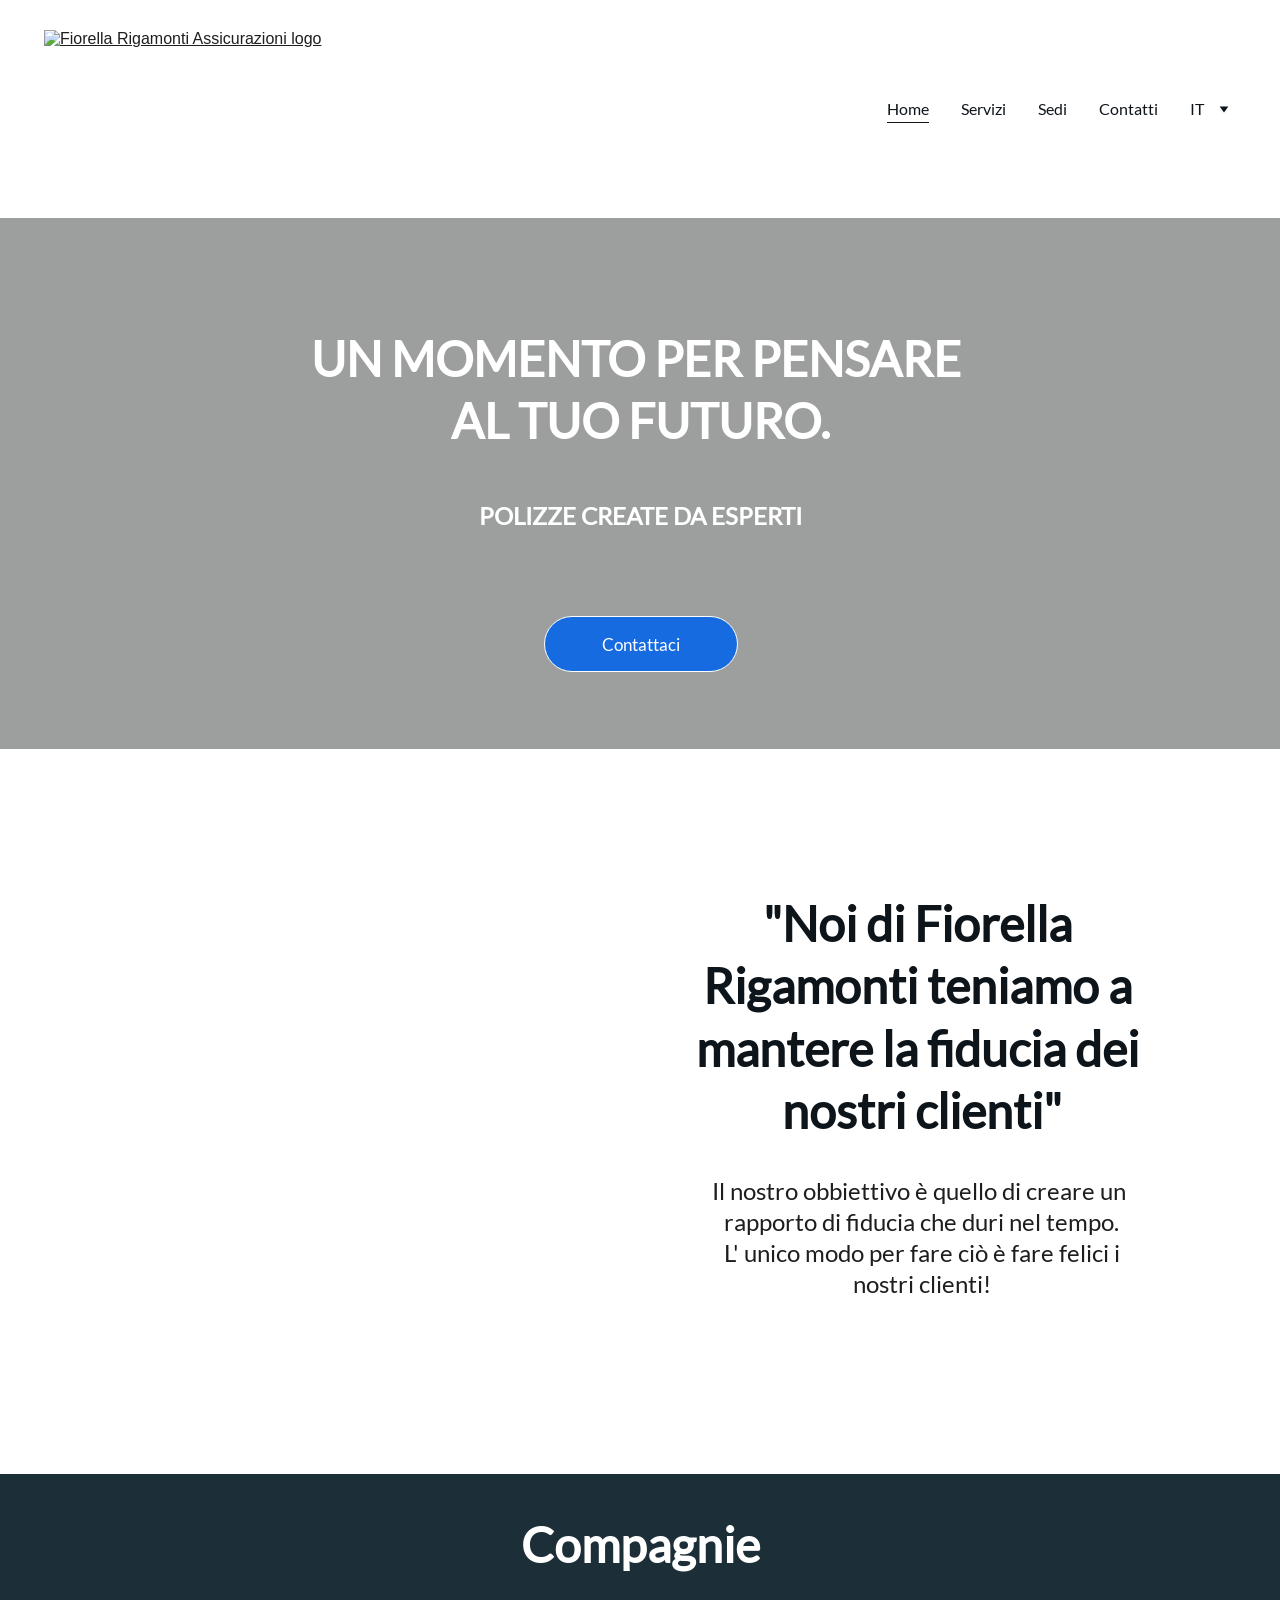
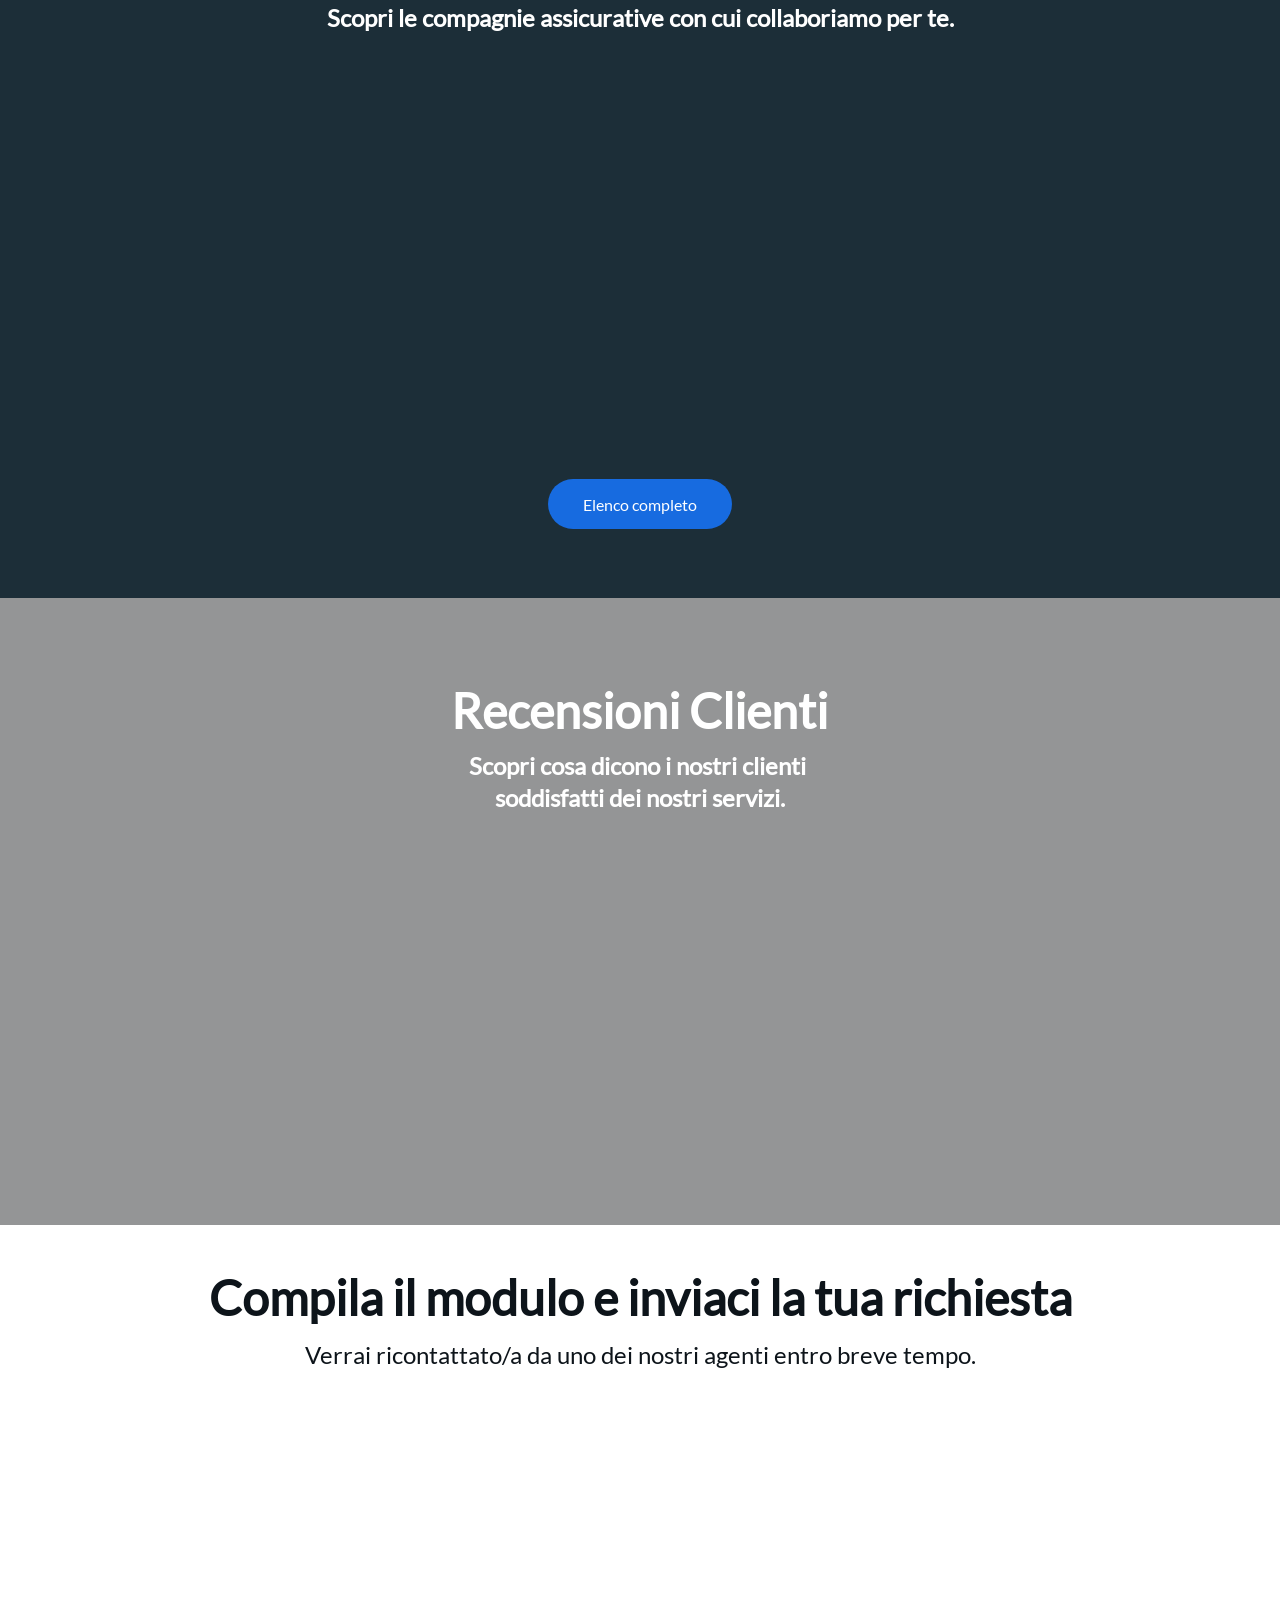
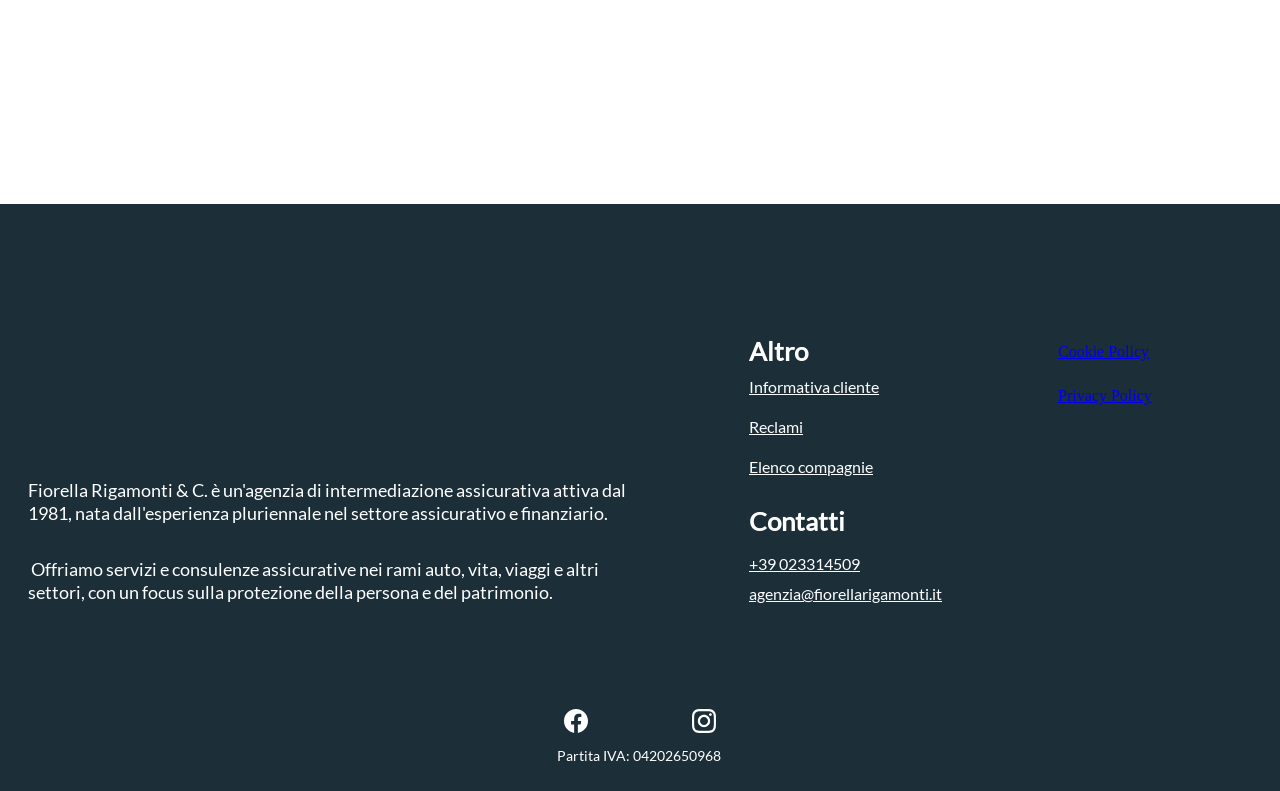
==== index.html @ 25ddf202 "feat: ingrandisce il logo in header del 20% Il valore che conta davvero e' nel JSON incorporato (let" ====
<!DOCTYPE html><html lang="it"><head><meta charset="utf-8"><meta name="viewport" content="width=device-width, initial-scale=1.0"><meta name="generator" content="Hostinger Website Builder"><script type="application/ld+json">{"@context":"https://schema.org/","name":"Fiorella Rigamonti Assicurazioni","url":"https://www.fiorellarigamonti.it","description":"Fiorella Rigamonti Assicurazioni offre oltre 40 anni di esperienza nel settore. Scopri le nostre polizze per viaggi, vita, auto, casa, salute e aziende. Visita le nostre sedi a Milano, Rho e Legnano per maggiori informazioni.","image":"_assets/img/logo-rigamonti_page-0001-2-YanqXllkgBs7w8Zj-06d56128.jpg","inLanguage":"it","keywords":["assicurazioni","polizze","vita"],"@type":"WebSite"}</script><!--[--><!--[--><!--]--><!--[--><link rel="alternate" hreflang="x-default" href="index.html"><link rel="alternate" hreflang="it" href="index.html"><!--]--><link href="_assets/fonts/lato.css" rel="stylesheet"><style>html{-webkit-text-size-adjust:100%;-moz-text-size-adjust:100%;text-size-adjust:100%}</style><title>Assicurazioni Fiorella Rigamonti - Esperienza e Polizze | Fiorella Rigamonti Assicurazioni</title><meta name="description" content="Fiorella Rigamonti Assicurazioni offre oltre 40 anni di esperienza nel settore. Scopri le nostre polizze per viaggi, vita, auto, casa, salute e aziende. Visita le nostre sedi a Milano, Rho e Legnano per maggiori informazioni."><link rel="icon" type="image/png" sizes="16x16" href="_assets/img/untitled-design-40-Y4LDEyp4wZtlBqlL-7be61fba.png"><link rel="icon" type="image/png" sizes="32x32" href="_assets/img/untitled-design-40-Y4LDEyp4wZtlBqlL-0c614ba9.png"><link rel="icon" type="image/png" sizes="192x192" href="_assets/img/untitled-design-40-Y4LDEyp4wZtlBqlL-69ada75e.png"><link rel="apple-touch-icon" href="_assets/img/untitled-design-40-Y4LDEyp4wZtlBqlL-d29557c6.png"><meta content="https://www.fiorellarigamonti.it/" property="og:url"><link rel="canonical" href="index.html"><meta content="Assicurazioni Fiorella Rigamonti - Esperienza e Polizze | Fiorella Rigamonti Assicurazioni" property="og:title"><meta name="twitter:title" content="Assicurazioni Fiorella Rigamonti - Esperienza e Polizze | Fiorella Rigamonti Assicurazioni"><meta content="website" property="og:type"><meta property="og:description" content="Fiorella Rigamonti Assicurazioni offre oltre 40 anni di esperienza nel settore. Scopri le nostre polizze per viaggi, vita, auto, casa, salute e aziende. Visita le nostre sedi a Milano, Rho e Legnano per maggiori informazioni."><meta name="twitter:description" content="Fiorella Rigamonti Assicurazioni offre oltre 40 anni di esperienza nel settore. Scopri le nostre polizze per viaggi, vita, auto, casa, salute e aziende. Visita le nostre sedi a Milano, Rho e Legnano per maggiori informazioni."><meta property="og:site_name" content="Fiorella Rigamonti Assicurazioni"><meta name="keywords" content="assicurazioni, polizze, vita"><meta content="https://www.fiorellarigamonti.it/_assets/img/logo-rigamonti_page-0001-2-YanqXllkgBs7w8Zj-06d56128.jpg" property="og:image"><meta content="https://www.fiorellarigamonti.it/_assets/img/logo-rigamonti_page-0001-2-YanqXllkgBs7w8Zj-06d56128.jpg" name="twitter:image"><meta content="" property="og:image:alt"><meta content="" name="twitter:image:alt"><meta name="twitter:card" content="summary_large_image"><!----><!--]--><style></style><script>(function(){const postDate = null;

			const currentDate = new Date().setHours(0, 0, 0, 0);
			const postPublishDate = new Date(postDate).setHours(0, 0, 0, 0);

			if (postPublishDate && currentDate < postPublishDate) {
				window.location.replace('/');
			}
		})();</script><link rel="stylesheet" href="_astro-1786691462242/_..DaVp2KJD.css"><link rel="stylesheet" href="_astro-1786691462242/cookieconsent.p7tfYeZO.css"><style>:root{--color-meteorite-dark:#2f1c6a;--color-meteorite-dark-2:#1f1346;--color-meteorite:#8c85ff;--color-meteorite-light:#d5dfff;--color-primary-dark:#5025d1;--color-primary:#673de6;--color-primary-light:#ebe4ff;--color-primary-charts:#b39ef3;--color-danger-dark:#d63163;--color-danger:#fc5185;--color-danger-light:#ffe8ef;--color-danger-charts:#fea8c2;--color-warning-dark:#fea419;--color-warning-dark-2:#9f6000;--color-warning-charts:#ffd28c;--color-warning:#ffcd35;--color-warning-light:#fff8e2;--color-success-dark:#008361;--color-success:#00b090;--color-success-light:#def4f0;--color-dark:#1d1e20;--color-black:#18181a;--color-gray-dark:#36344d;--color-gray:#727586;--color-gray-border:#dadce0;--color-gray-light:#f2f3f6;--color-light:#fff;--color-azure:#357df9;--color-azure-light:#e3ebf9;--color-azure-dark:#265ab2;--color-indigo:#6366f1;--color-neutral-200:#d8dae0}.whats-app-bubble{z-index:19;cursor:pointer;border-radius:100px;display:flex;position:fixed;bottom:24px;right:20px;box-shadow:0 4px 12px #00000026}#wtpQualitySign_fixedCSS,#wtpQualitySign_popupCSS{bottom:10px!important}#wtpQualitySign_fixedCSS{z-index:17!important}#wtpQualitySign_popupCSS{z-index:18!important}
</style></head><body><div><style>astro-island,astro-slot,astro-static-slot{display:contents}</style><script>(()=>{var e=async t=>{await(await t())()};(self.Astro||(self.Astro={})).only=e;window.dispatchEvent(new Event("astro:only"));})();</script><script>(()=>{var g=Object.defineProperty;var w=(a,s,c)=>s in a?g(a,s,{enumerable:!0,configurable:!0,writable:!0,value:c}):a[s]=c;var l=(a,s,c)=>w(a,typeof s!="symbol"?s+"":s,c);var E=new Set(["__proto__","constructor","prototype"]);{let a={0:t=>y(t),1:t=>c(t),2:t=>new RegExp(t),3:t=>new Date(t),4:t=>new Map(c(t)),5:t=>new Set(c(t)),6:t=>BigInt(t),7:t=>new URL(t),8:t=>new Uint8Array(t),9:t=>new Uint16Array(t),10:t=>new Uint32Array(t),11:t=>Number.POSITIVE_INFINITY*t},s=t=>{let[p,e]=t;return p in a?a[p](e):void 0},c=t=>t.map(s),y=t=>typeof t!="object"||t===null?t:Object.fromEntries(Object.entries(t).map(([p,e])=>[p,s(e)]));class f extends HTMLElement{constructor(){super(...arguments);l(this,"Component");l(this,"hydrator");l(this,"hydrate",async()=>{var b;if(!this.hydrator||!this.isConnected)return;let e=(b=this.parentElement)==null?void 0:b.closest("astro-island[ssr]");if(e){e.addEventListener("astro:hydrate",this.hydrate,{once:!0});return}let r=this.querySelectorAll("astro-slot"),n={},d=this.querySelectorAll("template[data-astro-template]");for(let o of d){let i=o.closest(this.tagName);i!=null&&i.isSameNode(this)&&(n[o.getAttribute("data-astro-template")||"default"]=o.innerHTML,o.remove())}for(let o of r){let i=o.closest(this.tagName);i!=null&&i.isSameNode(this)&&(n[o.getAttribute("name")||"default"]=o.innerHTML)}let u;try{u=this.hasAttribute("props")?y(JSON.parse(this.getAttribute("props"))):{}}catch(o){let i=this.getAttribute("component-url")||"<unknown>",v=this.getAttribute("component-export");throw v&&(i+=` (export ${v})`),console.error(`[hydrate] Error parsing props for component ${i}`,this.getAttribute("props"),o),o}let h;await this.hydrator(this)(this.Component,u,n,{client:this.getAttribute("client")}),this.removeAttribute("ssr"),this.dispatchEvent(new CustomEvent("astro:hydrate"))});l(this,"unmount",()=>{this.isConnected||this.dispatchEvent(new CustomEvent("astro:unmount"))})}disconnectedCallback(){document.removeEventListener("astro:after-swap",this.unmount),document.addEventListener("astro:after-swap",this.unmount,{once:!0})}connectedCallback(){if(!this.hasAttribute("await-children")||document.readyState==="interactive"||document.readyState==="complete")this.childrenConnectedCallback();else{let e=()=>{document.removeEventListener("DOMContentLoaded",e),r.disconnect(),this.childrenConnectedCallback()},r=new MutationObserver(()=>{var n;((n=this.lastChild)==null?void 0:n.nodeType)===Node.COMMENT_NODE&&this.lastChild.nodeValue==="astro:end"&&(this.lastChild.remove(),e())});r.observe(this,{childList:!0}),document.addEventListener("DOMContentLoaded",e)}}async childrenConnectedCallback(){let e=this.getAttribute("before-hydration-url");e&&await import(e),this.start()}getRetryImportUrl(e){let r=new URL(e,document.baseURI);return r.searchParams.set("astro-retry",Date.now().toString()),r.toString()}async importWithRetry(e){try{return await import(e)}catch(r){return await new Promise(n=>setTimeout(n,1e3)),import(this.getRetryImportUrl(e))}}handleHydrationError(e){let r=this.getAttribute("component-url"),n=new CustomEvent("astro:hydration-error",{cancelable:!0,bubbles:!0,composed:!0,detail:{error:e,componentUrl:r}});this.dispatchEvent(n)&&console.error(`[astro-island] Error hydrating ${r}`,e)}async start(){let e=JSON.parse(this.getAttribute("opts")),r=this.getAttribute("client");if(Astro[r]===void 0){window.addEventListener(`astro:${r}`,()=>this.start(),{once:!0});return}try{await Astro[r](async()=>{let n=this.getAttribute("renderer-url");try{let[d,{default:u}]=await Promise.all([this.importWithRetry(this.getAttribute("component-url")),n?this.importWithRetry(n):Promise.resolve({default:()=>()=>{}})]),h=this.getAttribute("component-export")||"default";if(h.includes(".")){this.Component=d;for(let m of h.split(".")){if(E.has(m)||!this.Component||typeof this.Component!="object"&&typeof this.Component!="function"||!Object.hasOwn(this.Component,m))throw new Error(`Invalid component export path: ${h}`);this.Component=this.Component[m]}}else{if(E.has(h))throw new Error(`Invalid component export path: ${h}`);this.Component=d[h]}return this.hydrator=u,this.hydrate}catch(d){return this.handleHydrationError(d),()=>{}}},e,this)}catch(n){this.handleHydrationError(n)}}attributeChangedCallback(){this.hydrate()}}l(f,"observedAttributes",["props"]),customElements.get("astro-island")||customElements.define("astro-island",f)}})();</script><astro-island uid="ZEAgXH" component-url="/_astro-1786691462242/ClientHead.CmzC6zvb.js" component-export="default" renderer-url="/_astro-1786691462242/client.CFf_zUXy.js" props="{&quot;page-noindex&quot;:[0,false],&quot;canonical-url&quot;:[0,&quot;https://www.fiorellarigamonti.it/&quot;],&quot;site-meta&quot;:[0,{&quot;version&quot;:[0,201],&quot;template&quot;:[0,&quot;aigenerated&quot;],&quot;metaTitle&quot;:[0,&quot;Fiorella Rigamonti Assicurazioni&quot;],&quot;customMeta&quot;:[0,&quot;&lt;!-- Iubenda Privacy &amp; Cookie Policy Links --&gt;\n&lt;a href=\&quot;https://www.iubenda.com/privacy-policy/32109306\&quot; class=\&quot;iubenda-white iubenda-noiframe iubenda-embed\&quot; title=\&quot;Privacy Policy\&quot;&gt;Privacy Policy&lt;/a&gt;\n&lt;a href=\&quot;https://www.iubenda.com/privacy-policy/32109306/cookie-policy\&quot; class=\&quot;iubenda-white iubenda-noiframe iubenda-embed\&quot; title=\&quot;Cookie Policy\&quot;&gt;Cookie Policy&lt;/a&gt;\n\n&lt;!-- Iubenda Script --&gt;\n&lt;script type=\&quot;text/javascript\&quot;&gt;\n  (function (w,d) {\n    var loader = function () {\n      var s = d.createElement(\&quot;script\&quot;), tag = d.getElementsByTagName(\&quot;script\&quot;)[0];\n      s.src = \&quot;https://cdn.iubenda.com/iubenda.js\&quot;;\n      tag.parentNode.insertBefore(s, tag);\n    };\n    if(w.addEventListener){\n      w.addEventListener(\&quot;load\&quot;, loader, false);\n    } else if(w.attachEvent){\n      w.attachEvent(\&quot;onload\&quot;, loader);\n    } else {\n      w.onload = loader;\n    }\n  })(window, document);\n&lt;/script&gt;\n\n&lt;a href=\&quot;https://www.iubenda.com/privacy-policy/32109306/cookie-policy\&quot; class=\&quot;iubenda-white iubenda-noiframe iubenda-embed iubenda-noiframe \&quot; title=\&quot;Cookie Policy \&quot;&gt;Cookie Policy&lt;/a&gt;&lt;script type=\&quot;text/javascript\&quot;&gt;(function (w,d) {var loader = function () {var s = d.createElement(\&quot;script\&quot;), tag = d.getElementsByTagName(\&quot;script\&quot;)[0]; s.src=\&quot;https://cdn.iubenda.com/iubenda.js\&quot;; tag.parentNode.insertBefore(s,tag);}; if(w.addEventListener){w.addEventListener(\&quot;load\&quot;, loader, false);}else if(w.attachEvent){w.attachEvent(\&quot;onload\&quot;, loader);}else{w.onload = loader;}})(window, document);&lt;/script&gt;\n\n&quot;],&quot;ogImageAlt&quot;:[0,&quot;&quot;],&quot;faviconPath&quot;:[0,&quot;untitled-design-40-Y4LDEyp4wZtlBqlL.png&quot;],&quot;ogImagePath&quot;:[0,&quot;logo-rigamonti_page-0001-2-YanqXllkgBs7w8Zj.jpg&quot;],&quot;aiWebsiteType&quot;:[0,&quot;Business&quot;],&quot;defaultLocale&quot;:[0,&quot;it&quot;],&quot;faviconOrigin&quot;:[0,&quot;assets&quot;],&quot;ogImageOrigin&quot;:[0,&quot;assets&quot;],&quot;whatsAppNumber&quot;:[0,&quot;&quot;],&quot;googleAnalytics&quot;:[0,&quot;G-1KTSZDWTE5&quot;],&quot;whatsAppMessage&quot;:[0,&quot;&quot;],&quot;customBodyElements&quot;:[0,&quot;&lt;script type=\&quot;text/javascript\&quot;&gt;\n  (function (w,d) {\n    var loader = function () {\n      var s = d.createElement(\&quot;script\&quot;), tag = d.getElementsByTagName(\&quot;script\&quot;)[0];\n      s.src = \&quot;https://cdn.iubenda.com/iubenda.js\&quot;;\n      tag.parentNode.insertBefore(s, tag);\n    };\n    if(w.addEventListener){\n      w.addEventListener(\&quot;load\&quot;, loader, false);\n    } else if(w.attachEvent){\n      w.attachEvent(\&quot;onload\&quot;, loader);\n    } else {\n      w.onload = loader;\n    }\n  })(window, document);\n&lt;/script&gt;&lt;script type=\&quot;text/javascript\&quot;&gt;(function (w,d) {var loader = function () {var s = d.createElement(\&quot;script\&quot;), tag = d.getElementsByTagName(\&quot;script\&quot;)[0]; s.src=\&quot;https://cdn.iubenda.com/iubenda.js\&quot;; tag.parentNode.insertBefore(s,tag);}; if(w.addEventListener){w.addEventListener(\&quot;load\&quot;, loader, false);}else if(w.attachEvent){w.attachEvent(\&quot;onload\&quot;, loader);}else{w.onload = loader;}})(window, document);&lt;/script&gt;&quot;],&quot;customHeadElements&quot;:[0,&quot;&quot;],&quot;isCookieBarEnabled&quot;:[0,true],&quot;isPrivateModeActive&quot;:[0,false],&quot;demoEcommerceStoreId&quot;:[0,&quot;demo_01G0E9P2R0CFTNBWEEFCEV8EG5&quot;],&quot;shouldAddWWWPrefixToDomain&quot;:[0,true]}],&quot;domain&quot;:[0,&quot;www.fiorellarigamonti.it&quot;]}" ssr client="only" opts="{&quot;name&quot;:&quot;ClientHead&quot;,&quot;value&quot;:&quot;vue&quot;}"></astro-island><script>(()=>{var e=async t=>{await(await t())()};(self.Astro||(self.Astro={})).load=e;window.dispatchEvent(new Event("astro:load"));})();</script><astro-island uid="Z1vKMg6" prefix="s1" component-url="/_astro-1786691462242/Page.BVvSIxwg.js" component-export="default" renderer-url="/_astro-1786691462242/client.CFf_zUXy.js" props="{&quot;pageData&quot;:[0,{&quot;pages&quot;:[0,{&quot;ai-3et2Y&quot;:[0,{&quot;type&quot;:[0,&quot;default&quot;],&quot;name&quot;:[0,&quot;Sedi&quot;],&quot;slug&quot;:[0,&quot;sedi&quot;]}],&quot;ai-U-0kH&quot;:[0,{&quot;type&quot;:[0,&quot;default&quot;],&quot;name&quot;:[0,&quot;Reclami&quot;],&quot;slug&quot;:[0,&quot;reclami&quot;]}],&quot;ai-YYlHa&quot;:[0,{&quot;meta&quot;:[0,{&quot;title&quot;:[0,&quot;Assicurazioni Fiorella Rigamonti - Esperienza e Polizze&quot;],&quot;keywords&quot;:[1,[[0,&quot;assicurazioni&quot;],[0,&quot;polizze&quot;],[0,&quot;vita&quot;]]],&quot;description&quot;:[0,&quot;Fiorella Rigamonti Assicurazioni offre oltre 40 anni di esperienza nel settore. Scopri le nostre polizze per viaggi, vita, auto, casa, salute e aziende. Visita le nostre sedi a Milano, Rho e Legnano per maggiori informazioni.&quot;],&quot;focusKeyword&quot;:[0,&quot;assicurazioni&quot;]}],&quot;name&quot;:[0,&quot;Home&quot;],&quot;slug&quot;:[0,&quot;home&quot;],&quot;type&quot;:[0,&quot;default&quot;],&quot;blocks&quot;:[1,[[0,&quot;zwgG0r&quot;],[0,&quot;ai-z0jtJz&quot;],[0,&quot;z8gv1-&quot;],[0,&quot;zZ5gl6&quot;],[0,&quot;ai-t8BYI_&quot;],[0,&quot;zMSM-S&quot;]]],&quot;hiddenSlots&quot;:[1,[]]}],&quot;ai-YqOVA&quot;:[0,{&quot;type&quot;:[0,&quot;default&quot;],&quot;name&quot;:[0,&quot;Contatti&quot;],&quot;slug&quot;:[0,&quot;contatti&quot;]}],&quot;ai-g485s&quot;:[0,{&quot;type&quot;:[0,&quot;default&quot;],&quot;name&quot;:[0,&quot;Servizi&quot;],&quot;slug&quot;:[0,&quot;servizi&quot;]}],&quot;ai-okqVU&quot;:[0,{&quot;type&quot;:[0,&quot;default&quot;],&quot;name&quot;:[0,&quot;Services&quot;],&quot;slug&quot;:[0,&quot;services&quot;]}],&quot;ai-xZWrB&quot;:[0,{&quot;type&quot;:[0,&quot;default&quot;],&quot;name&quot;:[0,&quot;About&quot;],&quot;slug&quot;:[0,&quot;about&quot;]}]}],&quot;blocks&quot;:[0,{&quot;header&quot;:[0,{&quot;slot&quot;:[0,&quot;header&quot;],&quot;type&quot;:[0,&quot;BlockNavigation&quot;],&quot;mobile&quot;:[0,{&quot;height&quot;:[0,142],&quot;logoHeight&quot;:[0,113]}],&quot;desktop&quot;:[0,{&quot;height&quot;:[0,192],&quot;logoHeight&quot;:[0,158]}],&quot;settings&quot;:[0,{&quot;styles&quot;:[0,{&quot;width&quot;:[0,&quot;1240px&quot;],&quot;padding&quot;:[0,&quot;30px 16px 30px 16px&quot;],&quot;m-padding&quot;:[0,&quot;24px 16px 24px 16px&quot;],&quot;logo-width&quot;:[0,&quot;420px&quot;],&quot;cartIconSize&quot;:[0,&quot;24px&quot;],&quot;link-spacing&quot;:[0,&quot;32px&quot;],&quot;m-logo-width&quot;:[0,&quot;300px&quot;],&quot;m-link-spacing&quot;:[0,&quot;20px&quot;],&quot;element-spacing&quot;:[0,&quot;32px&quot;],&quot;contrastBackgroundColor&quot;:[0,&quot;rgb(224, 224, 224)&quot;]}],&quot;cartText&quot;:[0,&quot;&quot;],&quot;isSticky&quot;:[0,true],&quot;showLogo&quot;:[0,true],&quot;headerLayout&quot;:[0,&quot;desktop-1&quot;],&quot;isCartVisible&quot;:[0,true],&quot;logoImagePath&quot;:[0,&quot;untitled-design-38-mP42axEwWJTLvlp4.png&quot;],&quot;mHeaderLayout&quot;:[0,&quot;mobile-1&quot;],&quot;logoImageOrigin&quot;:[0,&quot;assets&quot;],&quot;mobileLinksAlignment&quot;:[0,&quot;right&quot;]}],&quot;zindexes&quot;:[1,[]],&quot;background&quot;:[0,{&quot;color&quot;:[0,&quot;#ffffff&quot;],&quot;current&quot;:[0,&quot;color&quot;],&quot;isTransparent&quot;:[0,false]}],&quot;components&quot;:[1,[]],&quot;fontWeight&quot;:[0,400],&quot;logoAspectRatio&quot;:[0,2.6666666666666665],&quot;navLinkTextColor&quot;:[0,&quot;#0d141a&quot;],&quot;navLinkTextColorHover&quot;:[0,&quot;#0d141a&quot;]}],&quot;z8gv1-&quot;:[0,{&quot;type&quot;:[0,&quot;BlockLayout&quot;],&quot;mobile&quot;:[0,{&quot;minHeight&quot;:[0,141]}],&quot;desktop&quot;:[0,{&quot;minHeight&quot;:[0,191]}],&quot;settings&quot;:[0,{&quot;styles&quot;:[0,{&quot;block-padding&quot;:[0,&quot;16px 0 16px 0&quot;],&quot;m-block-padding&quot;:[0,&quot;16px&quot;]}]}],&quot;zindexes&quot;:[1,[[0,&quot;ai-5r2VV4&quot;],[0,&quot;ai-gMwrJG&quot;]]],&quot;background&quot;:[0,{&quot;color&quot;:[0,&quot;rgb(28, 46, 56)&quot;],&quot;video&quot;:[0,{&quot;videoSrc&quot;:[0,&quot;https://videos.pexels.com/video-files/3571264/3571264-hd_1920_1080_30fps.mp4&quot;],&quot;videoThumbnailSrc&quot;:[0,&quot;https://images.pexels.com/videos/3571264/free-video-3571264.jpg?auto=compress&amp;cs=tinysrgb&amp;fit=crop&amp;h=630&amp;w=1200&quot;]}],&quot;current&quot;:[0,&quot;color&quot;],&quot;overlay-opacity&quot;:[0,&quot;0.48&quot;]}],&quot;components&quot;:[1,[[0,&quot;ai-5r2VV4&quot;],[0,&quot;ai-gMwrJG&quot;]]],&quot;initialBlockId&quot;:[0,&quot;zC81-B&quot;],&quot;isMobileAutoPositioningEnabled&quot;:[0,true]}],&quot;zMSM-S&quot;:[0,{&quot;type&quot;:[0,&quot;BlockLayout&quot;],&quot;htmlId&quot;:[0,&quot;getintouch&quot;],&quot;mobile&quot;:[0,{&quot;minHeight&quot;:[0,99]}],&quot;desktop&quot;:[0,{&quot;minHeight&quot;:[0,579]}],&quot;settings&quot;:[0,{&quot;styles&quot;:[0,{&quot;block-padding&quot;:[0,&quot;16px 0 16px 0&quot;],&quot;m-block-padding&quot;:[0,&quot;16px&quot;]}]}],&quot;zindexes&quot;:[1,[[0,&quot;zU4Upl&quot;],[0,&quot;zZCIm5&quot;],[0,&quot;z8c_R6&quot;]]],&quot;attachment&quot;:[0,&quot;fixed&quot;],&quot;background&quot;:[0,{&quot;alt&quot;:[0,&quot;an abstract photo of a curved building with a blue sky in the background&quot;],&quot;path&quot;:[0,&quot;photo-1548248823-ce16a73b6d49&quot;],&quot;color&quot;:[0,&quot;rgb(255, 255, 255)&quot;],&quot;image&quot;:[0,&quot;https://images.unsplash.com/photo-1548248823-ce16a73b6d49?ixid=M3wzOTE5Mjl8MHwxfHNlYXJjaHw1fHxtaW5pbWFsJTIwYXJjaGl0ZWN0dXJlJTIwfGVufDB8fHx8MTcxNjQ1MTMxN3ww&amp;ixlib=rb-4.0.3?w=1366&amp;q=70&amp;auto=format&quot;],&quot;origin&quot;:[0,&quot;unsplash&quot;],&quot;current&quot;:[0,&quot;color&quot;],&quot;gradient&quot;:[0,{&quot;angle&quot;:[0,135],&quot;colors&quot;:[1,[[0,{&quot;value&quot;:[0,&quot;rgb(23, 107, 224)&quot;]}],[0,{&quot;value&quot;:[0,&quot;rgb(143, 17, 168)&quot;]}]]],&quot;isAnimated&quot;:[0,false]}],&quot;overlay-opacity&quot;:[0,&quot;0.85&quot;]}],&quot;components&quot;:[1,[[0,&quot;zU4Upl&quot;],[0,&quot;zZCIm5&quot;],[0,&quot;z8c_R6&quot;]]],&quot;initialBlockId&quot;:[0,&quot;zUoZuI&quot;]}],&quot;zSiG-O&quot;:[0,{&quot;slot&quot;:[0,&quot;footer&quot;],&quot;type&quot;:[0,&quot;BlockLayout&quot;],&quot;mobile&quot;:[0,{&quot;minHeight&quot;:[0,1064]}],&quot;desktop&quot;:[0,{&quot;minHeight&quot;:[0,587]}],&quot;settings&quot;:[0,{&quot;styles&quot;:[0,{&quot;cols&quot;:[0,&quot;12&quot;],&quot;rows&quot;:[0,10],&quot;width&quot;:[0,&quot;1224px&quot;],&quot;m-rows&quot;:[0,&quot;1&quot;],&quot;col-gap&quot;:[0,&quot;24px&quot;],&quot;row-gap&quot;:[0,&quot;16px&quot;],&quot;row-size&quot;:[0,&quot;48px&quot;],&quot;column-gap&quot;:[0,&quot;24px&quot;],&quot;block-padding&quot;:[0,&quot;16px 0 16px 0&quot;],&quot;m-block-padding&quot;:[0,&quot;40px 16px 40px 16px&quot;]}]}],&quot;zindexes&quot;:[1,[[0,&quot;zEk23M&quot;],[0,&quot;ai-6zfOPy&quot;],[0,&quot;ai-a-FlDh&quot;],[0,&quot;zL2b9d&quot;],[0,&quot;zBZZcN&quot;],[0,&quot;zMPT6R&quot;],[0,&quot;zCddoL&quot;],[0,&quot;ai-1wj57B&quot;],[0,&quot;ai-jFK2Sr&quot;],[0,&quot;ai-Gzs6CU&quot;],[0,&quot;zg3xFZ&quot;],[0,&quot;zTdTZI&quot;],[0,&quot;z5-Bs1&quot;]]],&quot;background&quot;:[0,{&quot;alt&quot;:[0,&quot;person in black long sleeve shirt holding persons hand&quot;],&quot;path&quot;:[0,&quot;photo-1600880292089-90a7e086ee0c&quot;],&quot;color&quot;:[0,&quot;rgb(28, 46, 56)&quot;],&quot;image&quot;:[0,&quot;https://images.unsplash.com/photo-1600880292089-90a7e086ee0c?ixid=M3wzOTE5Mjl8MHwxfHNlYXJjaHw1fHxJTlNVUkFOQ0V8ZW58MHx8fHwxNzQyNzQ2NDkyfDA&amp;ixlib=rb-4.0.3?w=1366&amp;q=70&amp;auto=format&quot;],&quot;video&quot;:[0,{&quot;videoSrc&quot;:[0,&quot;https://videos.pexels.com/video-files/7735496/7735496-hd_1920_1080_25fps.mp4&quot;],&quot;videoThumbnailSrc&quot;:[0,&quot;https://images.pexels.com/videos/7735496/achievement-adult-agreement-apartment-7735496.jpeg?auto=compress&amp;cs=tinysrgb&amp;fit=crop&amp;h=630&amp;w=1200&quot;]}],&quot;origin&quot;:[0,&quot;unsplash&quot;],&quot;current&quot;:[0,&quot;color&quot;],&quot;gradient&quot;:[0,{&quot;angle&quot;:[0,0],&quot;colors&quot;:[1,[[0,{&quot;value&quot;:[0,&quot;rgb(28, 46, 56)&quot;]}],[0,{&quot;value&quot;:[0,&quot;rgb(23, 107, 224)&quot;]}]]],&quot;isAnimated&quot;:[0,false]}],&quot;overlay-opacity&quot;:[0,&quot;0.92&quot;]}],&quot;components&quot;:[1,[[0,&quot;zEk23M&quot;],[0,&quot;ai-6zfOPy&quot;],[0,&quot;ai-a-FlDh&quot;],[0,&quot;zL2b9d&quot;],[0,&quot;zBZZcN&quot;],[0,&quot;zMPT6R&quot;],[0,&quot;zCddoL&quot;],[0,&quot;ai-1wj57B&quot;],[0,&quot;ai-jFK2Sr&quot;],[0,&quot;ai-Gzs6CU&quot;],[0,&quot;zg3xFZ&quot;],[0,&quot;zTdTZI&quot;],[0,&quot;z5-Bs1&quot;]]],&quot;initialBlockId&quot;:[0,&quot;W7N_1fYuy&quot;]}],&quot;zZ5gl6&quot;:[0,{&quot;type&quot;:[0,&quot;BlockLayout&quot;],&quot;mobile&quot;:[0,{&quot;minHeight&quot;:[0,1016]}],&quot;desktop&quot;:[0,{&quot;minHeight&quot;:[0,533]}],&quot;settings&quot;:[0,{&quot;styles&quot;:[0,{&quot;cols&quot;:[0,&quot;12&quot;],&quot;rows&quot;:[0,8],&quot;width&quot;:[0,&quot;1224px&quot;],&quot;m-rows&quot;:[0,&quot;1&quot;],&quot;col-gap&quot;:[0,&quot;24px&quot;],&quot;row-gap&quot;:[0,&quot;16px&quot;],&quot;row-size&quot;:[0,&quot;48px&quot;],&quot;column-gap&quot;:[0,&quot;24px&quot;],&quot;block-padding&quot;:[0,&quot;16px 0 16px 0&quot;],&quot;m-block-padding&quot;:[0,&quot;40px 16px 40px 16px&quot;]}]}],&quot;zindexes&quot;:[1,[[0,&quot;zh7A1e&quot;],[0,&quot;zNly6n&quot;],[0,&quot;zdX30w&quot;],[0,&quot;zK52at&quot;]]],&quot;background&quot;:[0,{&quot;color&quot;:[0,&quot;rgb(28, 46, 56)&quot;],&quot;current&quot;:[0,&quot;color&quot;]}],&quot;components&quot;:[1,[[0,&quot;zh7A1e&quot;],[0,&quot;zNly6n&quot;],[0,&quot;zdX30w&quot;],[0,&quot;zK52at&quot;]]],&quot;initialBlockId&quot;:[0,&quot;z80avG&quot;],&quot;isMobileAutoPositioningEnabled&quot;:[0,true]}],&quot;zwgG0r&quot;:[0,{&quot;type&quot;:[0,&quot;BlockLayout&quot;],&quot;mobile&quot;:[0,{&quot;minHeight&quot;:[0,313]}],&quot;desktop&quot;:[0,{&quot;minHeight&quot;:[0,531]}],&quot;settings&quot;:[0,{&quot;styles&quot;:[0,{&quot;block-padding&quot;:[0,&quot;16px 0 16px 0&quot;],&quot;m-block-padding&quot;:[0,&quot;16px&quot;]}]}],&quot;zindexes&quot;:[1,[[0,&quot;zRliSi&quot;],[0,&quot;z08SxW&quot;],[0,&quot;z5wKxe&quot;]]],&quot;background&quot;:[0,{&quot;alt&quot;:[0,&quot;black and brown leather padded tub sofa&quot;],&quot;path&quot;:[0,&quot;fiot-AQEDOLoBOMUQeMxg.png&quot;],&quot;image&quot;:[0,&quot;https://assets.zyrosite.com/AE0al8e8RPSgE4jL/fiot-AQEDOLoBOMUQeMxg.png&quot;],&quot;video&quot;:[0,{&quot;videoSrc&quot;:[0,&quot;https://videos.pexels.com/video-files/857268/857268-uhd_2732_1440_24fps.mp4&quot;],&quot;videoThumbnailSrc&quot;:[0,&quot;https://images.pexels.com/videos/857268/free-video-857268.jpg?auto=compress&amp;cs=tinysrgb&amp;fit=crop&amp;h=630&amp;w=1200&quot;]}],&quot;origin&quot;:[0,&quot;assets&quot;],&quot;current&quot;:[0,&quot;video&quot;],&quot;gradient&quot;:[0,{&quot;angle&quot;:[0,135],&quot;colors&quot;:[1,[[0,{&quot;value&quot;:[0,&quot;#3949AB&quot;]}],[0,{&quot;value&quot;:[0,&quot;rgb(143, 17, 168)&quot;]}]]],&quot;isAnimated&quot;:[0,false]}],&quot;overlay-opacity&quot;:[0,&quot;0.43&quot;]}],&quot;components&quot;:[1,[[0,&quot;zRliSi&quot;],[0,&quot;z08SxW&quot;],[0,&quot;z5wKxe&quot;]]],&quot;snapRowGap&quot;:[0,19],&quot;initialBlockId&quot;:[0,&quot;zQDl5F&quot;],&quot;shouldKeepGridVisible&quot;:[0,false],&quot;isMobileAutoPositioningEnabled&quot;:[0,true]}],&quot;ai-t8BYI_&quot;:[0,{&quot;type&quot;:[0,&quot;BlockLayout&quot;],&quot;mobile&quot;:[0,{&quot;minHeight&quot;:[0,650]}],&quot;desktop&quot;:[0,{&quot;minHeight&quot;:[0,626]}],&quot;settings&quot;:[0,{&quot;styles&quot;:[0,{&quot;rows&quot;:[0,12],&quot;row-gap&quot;:[0,&quot;16px&quot;],&quot;row-size&quot;:[0,&quot;48px&quot;],&quot;column-gap&quot;:[0,&quot;24px&quot;],&quot;block-padding&quot;:[0,&quot;16px 0&quot;],&quot;m-block-padding&quot;:[0,&quot;56px 16px 56px 16px&quot;],&quot;grid-gap-history&quot;:[0,&quot;16px 24px&quot;]}]}],&quot;zindexes&quot;:[1,[[0,&quot;ai-PYyuQP&quot;],[0,&quot;ai-cnxut7&quot;],[0,&quot;z2qQ_g&quot;],[0,&quot;zMXHqI&quot;]]],&quot;background&quot;:[0,{&quot;color&quot;:[0,&quot;rgb(26, 35, 126)&quot;],&quot;video&quot;:[0,{&quot;videoSrc&quot;:[0,&quot;https://videos.pexels.com/video-files/3571264/3571264-hd_1920_1080_30fps.mp4&quot;],&quot;videoThumbnailSrc&quot;:[0,&quot;https://images.pexels.com/videos/3571264/free-video-3571264.jpg?auto=compress&amp;cs=tinysrgb&amp;fit=crop&amp;h=630&amp;w=1200&quot;]}],&quot;current&quot;:[0,&quot;video&quot;],&quot;overlay-opacity&quot;:[0,&quot;0.47&quot;]}],&quot;components&quot;:[1,[[0,&quot;ai-PYyuQP&quot;],[0,&quot;ai-cnxut7&quot;],[0,&quot;z2qQ_g&quot;],[0,&quot;zMXHqI&quot;]]],&quot;initialBlockId&quot;:[0,&quot;zCLoIt&quot;]}],&quot;ai-z0jtJz&quot;:[0,{&quot;type&quot;:[0,&quot;BlockLayout&quot;],&quot;mobile&quot;:[0,{&quot;minHeight&quot;:[0,700]}],&quot;desktop&quot;:[0,{&quot;minHeight&quot;:[0,725]}],&quot;settings&quot;:[0,{&quot;styles&quot;:[0,{&quot;block-padding&quot;:[0,&quot;16px 0 16px 0&quot;],&quot;m-block-padding&quot;:[0,&quot;16px&quot;]}]}],&quot;zindexes&quot;:[1,[[0,&quot;ai-Wf6nF0&quot;],[0,&quot;ai-zdwBVK&quot;]]],&quot;attachment&quot;:[0,&quot;fixed&quot;],&quot;background&quot;:[0,{&quot;color&quot;:[0,&quot;#ffffff&quot;],&quot;current&quot;:[0,&quot;color&quot;],&quot;gradient&quot;:[0,{&quot;angle&quot;:[0,135],&quot;colors&quot;:[1,[[0,{&quot;value&quot;:[0,&quot;#3949AB&quot;]}],[0,{&quot;value&quot;:[0,&quot;rgb(143, 17, 168)&quot;]}]]],&quot;isAnimated&quot;:[0,false]}],&quot;overlay-opacity&quot;:[0,&quot;0.90&quot;]}],&quot;components&quot;:[1,[[0,&quot;ai-Wf6nF0&quot;],[0,&quot;ai-zdwBVK&quot;]]],&quot;initialBlockId&quot;:[0,&quot;zXdxsw&quot;]}]}],&quot;elements&quot;:[0,{&quot;z08SxW&quot;:[0,{&quot;type&quot;:[0,&quot;GridTextBox&quot;],&quot;mobile&quot;:[0,{&quot;top&quot;:[0,196],&quot;left&quot;:[0,0],&quot;width&quot;:[0,328],&quot;height&quot;:[0,23]}],&quot;content&quot;:[0,&quot;&lt;h5 style=\&quot;color: rgb(255, 255, 255); --lineHeightMobile: 1.3; --lineHeightDesktop: 1.3; --fontSizeMobile: 18px; --fontSizeDesktop: 24px\&quot; dir=\&quot;auto\&quot;&gt;POLIZZE CREATE DA ESPERTI&lt;/h5&gt;&quot;],&quot;desktop&quot;:[0,{&quot;top&quot;:[0,282],&quot;left&quot;:[0,361],&quot;width&quot;:[0,503],&quot;height&quot;:[0,31]}],&quot;settings&quot;:[0,{&quot;styles&quot;:[0,{&quot;text&quot;:[0,&quot;center&quot;],&quot;align&quot;:[0,&quot;flex-start&quot;],&quot;justify&quot;:[0,&quot;flex-start&quot;],&quot;m-element-margin&quot;:[0,&quot;0 0 16px 0&quot;]}]}],&quot;animation&quot;:[0,{&quot;name&quot;:[0,&quot;slide&quot;],&quot;type&quot;:[0,&quot;global&quot;]}],&quot;initialElementId&quot;:[0,&quot;zQ3YAD&quot;]}],&quot;z2qQ_g&quot;:[0,{&quot;rel&quot;:[0,&quot;nofollow&quot;],&quot;type&quot;:[0,&quot;GridImage&quot;],&quot;mobile&quot;:[0,{&quot;top&quot;:[0,207],&quot;left&quot;:[0,0],&quot;width&quot;:[0,328],&quot;height&quot;:[0,176],&quot;borderRadius&quot;:[0,&quot;0px&quot;]}],&quot;desktop&quot;:[0,{&quot;top&quot;:[0,224],&quot;left&quot;:[0,654],&quot;width&quot;:[0,570],&quot;height&quot;:[0,380]}],&quot;settings&quot;:[0,{&quot;alt&quot;:[0,&quot;&quot;],&quot;path&quot;:[0,&quot;1-m7V3NLb6nOik4E5N.png&quot;],&quot;origin&quot;:[0,&quot;assets&quot;],&quot;styles&quot;:[0,{&quot;align&quot;:[0,&quot;center&quot;],&quot;justify&quot;:[0,&quot;center&quot;],&quot;m-element-margin&quot;:[0,&quot;0 0 16px 0&quot;]}],&quot;clickAction&quot;:[0,&quot;none&quot;]}],&quot;animation&quot;:[0,{&quot;name&quot;:[0,&quot;slide&quot;],&quot;type&quot;:[0,&quot;global&quot;]}],&quot;fullResolutionWidth&quot;:[0,1200],&quot;fullResolutionHeight&quot;:[0,788]}],&quot;z5-Bs1&quot;:[0,{&quot;type&quot;:[0,&quot;GridEmbed&quot;],&quot;mobile&quot;:[0,{&quot;top&quot;:[0,854],&quot;left&quot;:[0,0],&quot;width&quot;:[0,328],&quot;height&quot;:[0,21.921875]}],&quot;content&quot;:[0,&quot;&lt;a href=\&quot;https://www.iubenda.com/privacy-policy/32109306/cookie-policy\&quot; class=\&quot;iubenda-white iubenda-noiframe iubenda-embed iubenda-noiframe\&quot; title=\&quot;Cookie Policy \&quot;&gt;Cookie Policy&lt;/a&gt;&lt;script type=\&quot;text/javascript\&quot;&gt;(function (w,d) {var loader = function () {var s = d.createElement(\&quot;script\&quot;), tag = d.getElementsByTagName(\&quot;script\&quot;)[0]; s.src=\&quot;https://cdn.iubenda.com/iubenda.js\&quot;; tag.parentNode.insertBefore(s,tag);}; if(w.addEventListener){w.addEventListener(\&quot;load\&quot;, loader, false);}else if(w.attachEvent){w.attachEvent(\&quot;onload\&quot;, loader);}else{w.onload = loader;}})(window, document);&lt;/script&gt;&quot;],&quot;desktop&quot;:[0,{&quot;top&quot;:[0,139],&quot;left&quot;:[0,1030],&quot;width&quot;:[0,107],&quot;height&quot;:[0,27]}],&quot;settings&quot;:[0,{&quot;styles&quot;:[0,{}]}]}],&quot;z5wKxe&quot;:[0,{&quot;rel&quot;:[0,&quot;&quot;],&quot;href&quot;:[0,&quot;/contatti#contattaci&quot;],&quot;type&quot;:[0,&quot;GridButton&quot;],&quot;mobile&quot;:[0,{&quot;top&quot;:[0,242],&quot;left&quot;:[0,67],&quot;width&quot;:[0,194],&quot;height&quot;:[0,56]}],&quot;target&quot;:[0,&quot;_self&quot;],&quot;content&quot;:[0,&quot;Contattaci&quot;],&quot;desktop&quot;:[0,{&quot;top&quot;:[0,398],&quot;left&quot;:[0,516],&quot;width&quot;:[0,194],&quot;height&quot;:[0,56],&quot;fontSize&quot;:[0,17]}],&quot;linkType&quot;:[0,&quot;anchored-section&quot;],&quot;settings&quot;:[0,{&quot;type&quot;:[0,&quot;primary&quot;],&quot;styles&quot;:[0,{&quot;align&quot;:[0,&quot;center&quot;],&quot;justify&quot;:[0,&quot;center&quot;],&quot;m-element-margin&quot;:[0,&quot;0 0 16px 0&quot;]}]}],&quot;animation&quot;:[0,{&quot;name&quot;:[0,&quot;slide&quot;],&quot;type&quot;:[0,&quot;global&quot;]}],&quot;fontColor&quot;:[0,&quot;#ffffff&quot;],&quot;fontWeight&quot;:[0,500],&quot;borderColor&quot;:[0,&quot;#ffffff&quot;],&quot;borderWidth&quot;:[0,1],&quot;borderRadius&quot;:[0,28],&quot;linkedPageId&quot;:[0,&quot;contattaci&quot;],&quot;fontColorHover&quot;:[0,&quot;#ffffff&quot;],&quot;backgroundColor&quot;:[0,&quot;rgb(23, 107, 224)&quot;],&quot;borderColorHover&quot;:[0,&quot;#ffffff&quot;],&quot;initialElementId&quot;:[0,&quot;zZlpKL&quot;],&quot;backgroundColorHover&quot;:[0,&quot;rgba(255, 255, 255, 0)&quot;]}],&quot;z8c_R6&quot;:[0,{&quot;type&quot;:[0,&quot;GridEmbed&quot;],&quot;mobile&quot;:[0,{&quot;top&quot;:[0,256],&quot;left&quot;:[0,0],&quot;width&quot;:[0,328],&quot;height&quot;:[0,155]}],&quot;content&quot;:[0,&quot;&lt;iframe src=\&quot;https://api.fusionmedia.it/widget/form/koXLBUfJMNxJahqxK8Hq\&quot; style=\&quot;width:100%;height:100%;border:none;border-radius:3px\&quot; id=\&quot;inline-koXLBUfJMNxJahqxK8Hq\&quot; data-layout=\&quot;{&amp;#x27;id&amp;#x27;:&amp;#x27;INLINE&amp;#x27;}\&quot; data-trigger-type=\&quot;alwaysShow\&quot; data-trigger-value=\&quot;\&quot; data-activation-type=\&quot;alwaysActivated\&quot; data-activation-value=\&quot;\&quot; data-deactivation-type=\&quot;neverDeactivate\&quot; data-deactivation-value=\&quot;\&quot; data-form-name=\&quot;Form sito web fiorella rigamonti\&quot; data-height=\&quot;462\&quot; data-layout-iframe-id=\&quot;inline-koXLBUfJMNxJahqxK8Hq\&quot; data-form-id=\&quot;koXLBUfJMNxJahqxK8Hq\&quot; title=\&quot;Form sito web fiorella rigamonti\&quot;&gt;\n&lt;/iframe&gt;\n&lt;script src=\&quot;https://api.fusionmedia.it/js/form_embed.js\&quot;&gt;&lt;/script&gt;&quot;],&quot;desktop&quot;:[0,{&quot;top&quot;:[0,189],&quot;left&quot;:[0,309],&quot;width&quot;:[0,606],&quot;height&quot;:[0,155]}],&quot;settings&quot;:[0,{&quot;styles&quot;:[0,{}]}]}],&quot;zBZZcN&quot;:[0,{&quot;type&quot;:[0,&quot;GridTextBox&quot;],&quot;mobile&quot;:[0,{&quot;top&quot;:[0,416],&quot;left&quot;:[0,0],&quot;width&quot;:[0,328],&quot;height&quot;:[0,24]}],&quot;content&quot;:[0,&quot;&lt;p dir=\&quot;auto\&quot; style=\&quot;color: rgb(255, 255, 255)\&quot; class=\&quot;body\&quot;&gt;&lt;u&gt;&lt;a target=\&quot;_self\&quot; rel=\&quot;\&quot; href=\&quot;/about\&quot; style=\&quot;text-decoration: none;\&quot; data-page-id=\&quot;ai-xZWrB\&quot;&gt;Informativa cliente&lt;/a&gt;&lt;/u&gt;&lt;/p&gt;&quot;],&quot;desktop&quot;:[0,{&quot;top&quot;:[0,170],&quot;left&quot;:[0,721],&quot;width&quot;:[0,194],&quot;height&quot;:[0,24]}],&quot;settings&quot;:[0,{&quot;styles&quot;:[0,{&quot;text&quot;:[0,&quot;left&quot;],&quot;align&quot;:[0,&quot;flex-start&quot;],&quot;justify&quot;:[0,&quot;center&quot;],&quot;m-element-margin&quot;:[0,&quot;0 0 24px 0&quot;]}]}],&quot;animation&quot;:[0,{&quot;name&quot;:[0,&quot;slide&quot;],&quot;type&quot;:[0,&quot;global&quot;]}],&quot;initialElementId&quot;:[0,&quot;fRoA6n-q74&quot;]}],&quot;zCddoL&quot;:[0,{&quot;type&quot;:[0,&quot;GridTextBox&quot;],&quot;mobile&quot;:[0,{&quot;top&quot;:[0,496],&quot;left&quot;:[0,0],&quot;width&quot;:[0,328],&quot;height&quot;:[0,24]}],&quot;content&quot;:[0,&quot;&lt;p class=\&quot;body\&quot; style=\&quot;color: rgb(255, 255, 255)\&quot; dir=\&quot;auto\&quot;&gt;&lt;u&gt;&lt;a data-page-id=\&quot;ai-okqVU\&quot; style=\&quot;text-decoration: none;\&quot; href=\&quot;/services\&quot; target=\&quot;_blank\&quot;&gt;Elenco compagnie&lt;/a&gt;&lt;/u&gt;&lt;/p&gt;&quot;],&quot;desktop&quot;:[0,{&quot;top&quot;:[0,250],&quot;left&quot;:[0,721],&quot;width&quot;:[0,194],&quot;height&quot;:[0,24]}],&quot;settings&quot;:[0,{&quot;styles&quot;:[0,{&quot;text&quot;:[0,&quot;left&quot;],&quot;align&quot;:[0,&quot;flex-start&quot;],&quot;justify&quot;:[0,&quot;center&quot;],&quot;m-element-margin&quot;:[0,&quot;0 0 24px 0&quot;]}]}],&quot;animation&quot;:[0,{&quot;name&quot;:[0,&quot;slide&quot;],&quot;type&quot;:[0,&quot;global&quot;]}],&quot;initialElementId&quot;:[0,&quot;fRoA6n-q74&quot;]}],&quot;zEk23M&quot;:[0,{&quot;rel&quot;:[0,&quot;nofollow&quot;],&quot;type&quot;:[0,&quot;GridImage&quot;],&quot;mobile&quot;:[0,{&quot;top&quot;:[0,24],&quot;left&quot;:[0,0],&quot;width&quot;:[0,328],&quot;height&quot;:[0,111]}],&quot;desktop&quot;:[0,{&quot;top&quot;:[0,64],&quot;left&quot;:[0,0],&quot;width&quot;:[0,606],&quot;height&quot;:[0,186]}],&quot;settings&quot;:[0,{&quot;alt&quot;:[0,&quot;&quot;],&quot;path&quot;:[0,&quot;logo-rigamonti.pdf-Yyv95ZMgErUwV36O.png&quot;],&quot;origin&quot;:[0,&quot;assets&quot;],&quot;styles&quot;:[0,{&quot;align&quot;:[0,&quot;center&quot;],&quot;justify&quot;:[0,&quot;center&quot;],&quot;m-element-margin&quot;:[0,&quot;0 0 16px 0&quot;]}],&quot;clickAction&quot;:[0,&quot;none&quot;]}],&quot;animation&quot;:[0,{&quot;name&quot;:[0,&quot;slide&quot;],&quot;type&quot;:[0,&quot;global&quot;]}],&quot;fullResolutionWidth&quot;:[0,606],&quot;fullResolutionHeight&quot;:[0,226]}],&quot;zK52at&quot;:[0,{&quot;rel&quot;:[0,&quot;&quot;],&quot;href&quot;:[0,&quot;/services&quot;],&quot;type&quot;:[0,&quot;GridButton&quot;],&quot;mobile&quot;:[0,{&quot;top&quot;:[0,910],&quot;left&quot;:[0,99],&quot;width&quot;:[0,130],&quot;height&quot;:[0,50]}],&quot;target&quot;:[0,&quot;_blank&quot;],&quot;content&quot;:[0,&quot;Elenco completo&quot;],&quot;desktop&quot;:[0,{&quot;top&quot;:[0,414],&quot;left&quot;:[0,520],&quot;width&quot;:[0,184],&quot;height&quot;:[0,50]}],&quot;linkType&quot;:[0,&quot;page&quot;],&quot;settings&quot;:[0,{&quot;type&quot;:[0,&quot;primary&quot;],&quot;styles&quot;:[0,{&quot;align&quot;:[0,&quot;center&quot;],&quot;justify&quot;:[0,&quot;center&quot;],&quot;m-element-margin&quot;:[0,&quot;0 0 16px 0&quot;]}]}],&quot;animation&quot;:[0,{&quot;name&quot;:[0,&quot;slide&quot;],&quot;type&quot;:[0,&quot;global&quot;]}],&quot;fontColor&quot;:[0,&quot;rgb(255, 255, 255)&quot;],&quot;borderColor&quot;:[0,&quot;rgb(0, 0, 0)&quot;],&quot;linkedPageId&quot;:[0,&quot;ai-okqVU&quot;],&quot;fontColorHover&quot;:[0,&quot;rgb(0, 0, 0)&quot;],&quot;backgroundColor&quot;:[0,&quot;rgb(23, 107, 224)&quot;],&quot;borderColorHover&quot;:[0,&quot;rgb(0, 0, 0)&quot;],&quot;backgroundColorHover&quot;:[0,&quot;rgb(255, 255, 255)&quot;]}],&quot;zL2b9d&quot;:[0,{&quot;type&quot;:[0,&quot;GridTextBox&quot;],&quot;mobile&quot;:[0,{&quot;top&quot;:[0,369],&quot;left&quot;:[0,0],&quot;width&quot;:[0,328],&quot;height&quot;:[0,31]}],&quot;content&quot;:[0,&quot;&lt;h5 dir=\&quot;auto\&quot; style=\&quot;color: rgb(255, 255, 255); --lineHeightMobile: 1.3; --fontSizeMobile: 24px\&quot;&gt;Altro&lt;/h5&gt;&quot;],&quot;desktop&quot;:[0,{&quot;top&quot;:[0,131],&quot;left&quot;:[0,721],&quot;width&quot;:[0,400],&quot;height&quot;:[0,34]}],&quot;settings&quot;:[0,{&quot;styles&quot;:[0,{&quot;text&quot;:[0,&quot;left&quot;],&quot;align&quot;:[0,&quot;flex-start&quot;],&quot;justify&quot;:[0,&quot;center&quot;],&quot;m-element-margin&quot;:[0,&quot;0 0 24px 0&quot;]}]}],&quot;animation&quot;:[0,{&quot;name&quot;:[0,&quot;slide&quot;],&quot;type&quot;:[0,&quot;global&quot;]}],&quot;initialElementId&quot;:[0,&quot;fRoA6n-q74&quot;]}],&quot;zMPT6R&quot;:[0,{&quot;type&quot;:[0,&quot;GridTextBox&quot;],&quot;mobile&quot;:[0,{&quot;top&quot;:[0,456],&quot;left&quot;:[0,0],&quot;width&quot;:[0,328],&quot;height&quot;:[0,24]}],&quot;content&quot;:[0,&quot;&lt;p class=\&quot;body\&quot; style=\&quot;color: rgb(255, 255, 255)\&quot; dir=\&quot;auto\&quot;&gt;&lt;u&gt;&lt;a data-page-id=\&quot;ai-U-0kH\&quot; style=\&quot;text-decoration: none;\&quot; href=\&quot;/reclami\&quot; rel=\&quot;\&quot; target=\&quot;_self\&quot;&gt;Reclami&lt;/a&gt;&lt;/u&gt;&lt;/p&gt;&quot;],&quot;desktop&quot;:[0,{&quot;top&quot;:[0,210],&quot;left&quot;:[0,721],&quot;width&quot;:[0,194],&quot;height&quot;:[0,24]}],&quot;settings&quot;:[0,{&quot;styles&quot;:[0,{&quot;text&quot;:[0,&quot;left&quot;],&quot;align&quot;:[0,&quot;flex-start&quot;],&quot;justify&quot;:[0,&quot;center&quot;],&quot;m-element-margin&quot;:[0,&quot;0 0 24px 0&quot;]}]}],&quot;animation&quot;:[0,{&quot;name&quot;:[0,&quot;slide&quot;],&quot;type&quot;:[0,&quot;global&quot;]}],&quot;initialElementId&quot;:[0,&quot;fRoA6n-q74&quot;]}],&quot;zMXHqI&quot;:[0,{&quot;rel&quot;:[0,&quot;nofollow&quot;],&quot;type&quot;:[0,&quot;GridImage&quot;],&quot;mobile&quot;:[0,{&quot;top&quot;:[0,399],&quot;left&quot;:[0,0],&quot;width&quot;:[0,328],&quot;height&quot;:[0,214]}],&quot;desktop&quot;:[0,{&quot;top&quot;:[0,201],&quot;left&quot;:[0,0],&quot;width&quot;:[0,637],&quot;height&quot;:[0,425]}],&quot;settings&quot;:[0,{&quot;alt&quot;:[0,&quot;&quot;],&quot;path&quot;:[0,&quot;2-AE0P9erlNyt64QyG.png&quot;],&quot;origin&quot;:[0,&quot;assets&quot;],&quot;styles&quot;:[0,{&quot;align&quot;:[0,&quot;center&quot;],&quot;justify&quot;:[0,&quot;center&quot;],&quot;m-element-margin&quot;:[0,&quot;0 0 16px 0&quot;]}],&quot;clickAction&quot;:[0,&quot;none&quot;]}],&quot;animation&quot;:[0,{&quot;name&quot;:[0,&quot;slide&quot;],&quot;type&quot;:[0,&quot;global&quot;]}],&quot;fullResolutionWidth&quot;:[0,1200],&quot;fullResolutionHeight&quot;:[0,788]}],&quot;zNly6n&quot;:[0,{&quot;type&quot;:[0,&quot;GridImage&quot;],&quot;mobile&quot;:[0,{&quot;top&quot;:[0,0],&quot;left&quot;:[0,32],&quot;width&quot;:[0,264],&quot;height&quot;:[0,250]}],&quot;target&quot;:[0,&quot;_self&quot;],&quot;desktop&quot;:[0,{&quot;top&quot;:[0,55],&quot;left&quot;:[0,0],&quot;width&quot;:[0,297],&quot;height&quot;:[0,265]}],&quot;settings&quot;:[0,{&quot;alt&quot;:[0,&quot;&quot;],&quot;path&quot;:[0,&quot;logo_allianz_next_vertical_cmyk_20240930-dWxv9BBxRrt4xM3D.jpg&quot;],&quot;origin&quot;:[0,&quot;assets&quot;],&quot;styles&quot;:[0,{&quot;align&quot;:[0,&quot;center&quot;],&quot;justify&quot;:[0,&quot;center&quot;],&quot;m-element-margin&quot;:[0,&quot;0 0 16px 0&quot;]}]}],&quot;animation&quot;:[0,{&quot;name&quot;:[0,&quot;slide&quot;],&quot;type&quot;:[0,&quot;global&quot;]}],&quot;initialElementId&quot;:[0,&quot;z_0Mcn&quot;],&quot;fullResolutionWidth&quot;:[0,597],&quot;fullResolutionHeight&quot;:[0,299]}],&quot;zRliSi&quot;:[0,{&quot;type&quot;:[0,&quot;GridTextBox&quot;],&quot;mobile&quot;:[0,{&quot;top&quot;:[0,15],&quot;left&quot;:[0,0],&quot;width&quot;:[0,328],&quot;height&quot;:[0,123]}],&quot;content&quot;:[0,&quot;&lt;h1 dir=\&quot;auto\&quot; style=\&quot;color: rgb(255, 255, 255); --lineHeightMobile: 1.3; --lineHeightDesktop: 1.3; --fontSizeMobile: 32px; --fontSizeDesktop: 48px;\&quot;&gt;&lt;strong&gt;UN MOMENTO PER PENSARE AL TUO FUTURO.&lt;/strong&gt;&lt;/h1&gt;&quot;],&quot;desktop&quot;:[0,{&quot;top&quot;:[0,110],&quot;left&quot;:[0,258],&quot;width&quot;:[0,709],&quot;height&quot;:[0,125]}],&quot;settings&quot;:[0,{&quot;styles&quot;:[0,{&quot;text&quot;:[0,&quot;center&quot;],&quot;align&quot;:[0,&quot;flex-start&quot;],&quot;justify&quot;:[0,&quot;flex-start&quot;],&quot;m-element-margin&quot;:[0,&quot;0 0 16px 0&quot;]}]}],&quot;animation&quot;:[0,{&quot;name&quot;:[0,&quot;slide&quot;],&quot;type&quot;:[0,&quot;global&quot;]}],&quot;initialElementId&quot;:[0,&quot;zeMHFq&quot;]}],&quot;zTdTZI&quot;:[0,{&quot;type&quot;:[0,&quot;GridEmbed&quot;],&quot;mobile&quot;:[0,{&quot;top&quot;:[0,774],&quot;left&quot;:[0,0],&quot;width&quot;:[0,328],&quot;height&quot;:[0,21.921875]}],&quot;content&quot;:[0,&quot;&lt;a href=\&quot;https://www.iubenda.com/privacy-policy/32109306\&quot; class=\&quot;iubenda-white iubenda-noiframe iubenda-embed iubenda-noiframe\&quot; title=\&quot;Privacy Policy \&quot;&gt;Privacy Policy&lt;/a&gt;&lt;script type=\&quot;text/javascript\&quot;&gt;(function (w,d) {var loader = function () {var s = d.createElement(\&quot;script\&quot;), tag = d.getElementsByTagName(\&quot;script\&quot;)[0]; s.src=\&quot;https://cdn.iubenda.com/iubenda.js\&quot;; tag.parentNode.insertBefore(s,tag);}; if(w.addEventListener){w.addEventListener(\&quot;load\&quot;, loader, false);}else if(w.attachEvent){w.attachEvent(\&quot;onload\&quot;, loader);}else{w.onload = loader;}})(window, document);&lt;/script&gt;&quot;],&quot;desktop&quot;:[0,{&quot;top&quot;:[0,182],&quot;left&quot;:[0,1030],&quot;width&quot;:[0,103],&quot;height&quot;:[0,27]}],&quot;settings&quot;:[0,{&quot;styles&quot;:[0,{}]}]}],&quot;zU4Upl&quot;:[0,{&quot;type&quot;:[0,&quot;GridTextBox&quot;],&quot;mobile&quot;:[0,{&quot;top&quot;:[0,64],&quot;left&quot;:[0,0],&quot;width&quot;:[0,328],&quot;height&quot;:[0,82]}],&quot;content&quot;:[0,&quot;&lt;h3 style=\&quot;color: rgb(13, 20, 26); --lineHeightMobile: 1.3; --fontSizeMobile: 32px; margin-bottom: 0px\&quot; dir=\&quot;auto\&quot;&gt;Compila il modulo e inviaci la tua richiesta&lt;/h3&gt;&quot;],&quot;desktop&quot;:[0,{&quot;top&quot;:[0,42],&quot;left&quot;:[0,0],&quot;width&quot;:[0,1224],&quot;height&quot;:[0,62]}],&quot;settings&quot;:[0,{&quot;styles&quot;:[0,{&quot;text&quot;:[0,&quot;center&quot;],&quot;align&quot;:[0,&quot;flex-start&quot;],&quot;justify&quot;:[0,&quot;flex-start&quot;],&quot;m-element-margin&quot;:[0,&quot;0 0 16px 0&quot;]}]}],&quot;animation&quot;:[0,{&quot;name&quot;:[0,&quot;slide&quot;],&quot;type&quot;:[0,&quot;global&quot;]}],&quot;initialElementId&quot;:[0,&quot;zVBavI&quot;]}],&quot;zZCIm5&quot;:[0,{&quot;type&quot;:[0,&quot;GridTextBox&quot;],&quot;mobile&quot;:[0,{&quot;top&quot;:[0,161],&quot;left&quot;:[0,0],&quot;width&quot;:[0,328],&quot;height&quot;:[0,46]}],&quot;content&quot;:[0,&quot;&lt;p class=\&quot;body\&quot; style=\&quot;color: rgb(13, 20, 26); --lineHeightMobile: 1.3; --lineHeightDesktop: 1.3; --fontSizeMobile: 18px; --fontSizeDesktop: 24px\&quot; dir=\&quot;auto\&quot;&gt;Verrai ricontattato/a da uno dei nostri agenti entro breve tempo.&lt;/p&gt;&quot;],&quot;desktop&quot;:[0,{&quot;top&quot;:[0,113],&quot;left&quot;:[0,0],&quot;width&quot;:[0,1224],&quot;height&quot;:[0,31]}],&quot;settings&quot;:[0,{&quot;styles&quot;:[0,{&quot;text&quot;:[0,&quot;center&quot;],&quot;align&quot;:[0,&quot;flex-start&quot;],&quot;justify&quot;:[0,&quot;flex-start&quot;],&quot;m-element-margin&quot;:[0,&quot;0 0 16px 0&quot;]}]}],&quot;animation&quot;:[0,{&quot;name&quot;:[0,&quot;slide&quot;],&quot;type&quot;:[0,&quot;global&quot;]}],&quot;initialElementId&quot;:[0,&quot;znsh0G&quot;]}],&quot;zdX30w&quot;:[0,{&quot;type&quot;:[0,&quot;GridImage&quot;],&quot;mobile&quot;:[0,{&quot;top&quot;:[0,608],&quot;left&quot;:[0,32],&quot;width&quot;:[0,264],&quot;height&quot;:[0,256]}],&quot;target&quot;:[0,&quot;_self&quot;],&quot;desktop&quot;:[0,{&quot;top&quot;:[0,47],&quot;crop&quot;:[0,{&quot;top&quot;:[0,42],&quot;left&quot;:[0,0],&quot;scale&quot;:[0,1]}],&quot;left&quot;:[0,927],&quot;width&quot;:[0,297],&quot;height&quot;:[0,273]}],&quot;settings&quot;:[0,{&quot;alt&quot;:[0,&quot;&quot;],&quot;path&quot;:[0,&quot;italiana-m6LZMjjX27iB85zj.PNG&quot;],&quot;origin&quot;:[0,&quot;assets&quot;],&quot;styles&quot;:[0,{&quot;align&quot;:[0,&quot;center&quot;],&quot;justify&quot;:[0,&quot;center&quot;],&quot;m-element-margin&quot;:[0,&quot;0 0 16px 0&quot;]}]}],&quot;animation&quot;:[0,{&quot;name&quot;:[0,&quot;slide&quot;],&quot;type&quot;:[0,&quot;global&quot;]}],&quot;initialElementId&quot;:[0,&quot;ziUiif&quot;],&quot;fullResolutionWidth&quot;:[0,298],&quot;fullResolutionHeight&quot;:[0,330]}],&quot;zg3xFZ&quot;:[0,{&quot;type&quot;:[0,&quot;GridTextBox&quot;],&quot;mobile&quot;:[0,{&quot;top&quot;:[0,135],&quot;left&quot;:[0,0],&quot;width&quot;:[0,328],&quot;height&quot;:[0,192]}],&quot;content&quot;:[0,&quot;&lt;h3 dir=\&quot;auto\&quot; style=\&quot;color: rgb(255, 255, 255); --lineHeightMobile: 1.3; --lineHeightDesktop: 1.3; --fontSizeMobile: 16px; --fontSizeDesktop: 18px\&quot;&gt;&lt;span style=\&quot;font-weight: 400\&quot;&gt;Fiorella Rigamonti &amp;amp; C. è un&#39;agenzia di intermediazione assicurativa attiva dal 1981, nata dall&#39;esperienza pluriennale nel settore assicurativo e finanziario.&lt;/span&gt;&lt;/h3&gt;&lt;h3 dir=\&quot;auto\&quot; style=\&quot;color: rgb(255, 255, 255); --lineHeightMobile: 1.3; --lineHeightDesktop: 1.3; --fontSizeMobile: 16px; --fontSizeDesktop: 18px\&quot;&gt;&lt;span style=\&quot;font-weight: 400\&quot;&gt; Offriamo servizi e consulenze assicurative nei rami auto, vita, viaggi e altri settori, con un focus sulla protezione della persona e del patrimonio.&lt;/span&gt;&lt;/h3&gt;&quot;],&quot;desktop&quot;:[0,{&quot;top&quot;:[0,274],&quot;left&quot;:[0,0],&quot;width&quot;:[0,606],&quot;height&quot;:[0,126]}],&quot;settings&quot;:[0,{&quot;styles&quot;:[0,{&quot;text&quot;:[0,&quot;left&quot;],&quot;align&quot;:[0,&quot;flex-start&quot;],&quot;justify&quot;:[0,&quot;flex-start&quot;],&quot;m-element-margin&quot;:[0,&quot;0 0 16px 0&quot;]}]}],&quot;animation&quot;:[0,{&quot;name&quot;:[0,&quot;slide&quot;],&quot;type&quot;:[0,&quot;global&quot;]}]}],&quot;zh7A1e&quot;:[0,{&quot;type&quot;:[0,&quot;GridImage&quot;],&quot;mobile&quot;:[0,{&quot;top&quot;:[0,304],&quot;left&quot;:[0,32],&quot;width&quot;:[0,264],&quot;height&quot;:[0,256]}],&quot;target&quot;:[0,&quot;_self&quot;],&quot;desktop&quot;:[0,{&quot;top&quot;:[0,40],&quot;left&quot;:[0,463],&quot;width&quot;:[0,297],&quot;height&quot;:[0,273]}],&quot;settings&quot;:[0,{&quot;alt&quot;:[0,&quot;&quot;],&quot;path&quot;:[0,&quot;zurich-insurance-logo-YleWXXOw7yF94Mz8.png&quot;],&quot;origin&quot;:[0,&quot;assets&quot;],&quot;styles&quot;:[0,{&quot;align&quot;:[0,&quot;center&quot;],&quot;justify&quot;:[0,&quot;center&quot;],&quot;m-element-margin&quot;:[0,&quot;0 0 16px 0&quot;]}]}],&quot;animation&quot;:[0,{&quot;name&quot;:[0,&quot;slide&quot;],&quot;type&quot;:[0,&quot;global&quot;]}],&quot;initialElementId&quot;:[0,&quot;zqxoXU&quot;],&quot;fullResolutionWidth&quot;:[0,800],&quot;fullResolutionHeight&quot;:[0,800]}],&quot;ai-1wj57B&quot;:[0,{&quot;type&quot;:[0,&quot;GridTextBox&quot;],&quot;mobile&quot;:[0,{&quot;top&quot;:[0,569],&quot;left&quot;:[0,0],&quot;width&quot;:[0,328],&quot;height&quot;:[0,31]}],&quot;content&quot;:[0,&quot;&lt;h5 dir=\&quot;auto\&quot; style=\&quot;color: rgb(255, 255, 255); --lineHeightMobile: 1.3; --fontSizeMobile: 24px\&quot;&gt;Contatti&lt;/h5&gt;&quot;],&quot;desktop&quot;:[0,{&quot;top&quot;:[0,300],&quot;left&quot;:[0,721],&quot;width&quot;:[0,400],&quot;height&quot;:[0,34]}],&quot;settings&quot;:[0,{&quot;styles&quot;:[0,{&quot;text&quot;:[0,&quot;left&quot;],&quot;align&quot;:[0,&quot;flex-start&quot;],&quot;justify&quot;:[0,&quot;center&quot;],&quot;m-element-margin&quot;:[0,&quot;0 0 24px 0&quot;]}]}],&quot;animation&quot;:[0,{&quot;name&quot;:[0,&quot;slide&quot;],&quot;type&quot;:[0,&quot;global&quot;]}],&quot;initialElementId&quot;:[0,&quot;fRoA6n-q74&quot;]}],&quot;ai-5r2VV4&quot;:[0,{&quot;type&quot;:[0,&quot;GridTextBox&quot;],&quot;mobile&quot;:[0,{&quot;top&quot;:[0,21],&quot;left&quot;:[0,0],&quot;width&quot;:[0,328],&quot;height&quot;:[0,41]}],&quot;content&quot;:[0,&quot;&lt;h1 style=\&quot;color: rgb(255, 255, 255); --lineHeightMobile: 1.3; --lineHeightDesktop: 1.3; --fontSizeMobile: 32px; --fontSizeDesktop: 48px\&quot; dir=\&quot;auto\&quot;&gt;&lt;span style=\&quot;font-weight: 600\&quot;&gt;Compagnie&lt;/span&gt;&lt;/h1&gt;&quot;],&quot;desktop&quot;:[0,{&quot;top&quot;:[0,40],&quot;left&quot;:[0,103],&quot;width&quot;:[0,1018],&quot;height&quot;:[0,62]}],&quot;settings&quot;:[0,{&quot;styles&quot;:[0,{&quot;text&quot;:[0,&quot;center&quot;],&quot;align&quot;:[0,&quot;flex-start&quot;],&quot;justify&quot;:[0,&quot;flex-start&quot;],&quot;m-element-margin&quot;:[0,&quot;0 0 16px 0&quot;]}]}],&quot;animation&quot;:[0,{&quot;name&quot;:[0,&quot;slide&quot;],&quot;type&quot;:[0,&quot;global&quot;]}],&quot;initialElementId&quot;:[0,&quot;zRChEY&quot;]}],&quot;ai-6zfOPy&quot;:[0,{&quot;type&quot;:[0,&quot;GridSocialIcons&quot;],&quot;links&quot;:[1,[[0,{&quot;svg&quot;:[0,&quot;&lt;svg xmlns=\&quot;http://www.w3.org/2000/svg\&quot; fill=\&quot;none\&quot; viewBox=\&quot;0 0 24 24\&quot; height=\&quot;24\&quot; width=\&quot;24\&quot;&gt;\n&lt;path fill=\&quot;currentColor\&quot; d=\&quot;M24 12.0726C24 5.44354 18.629 0.0725708 12 0.0725708C5.37097 0.0725708 0 5.44354 0 12.0726C0 18.0619 4.38823 23.0264 10.125 23.9274V15.5414H7.07661V12.0726H10.125V9.4287C10.125 6.42144 11.9153 4.76031 14.6574 4.76031C15.9706 4.76031 17.3439 4.99451 17.3439 4.99451V7.94612H15.8303C14.34 7.94612 13.875 8.87128 13.875 9.82015V12.0726H17.2031L16.6708 15.5414H13.875V23.9274C19.6118 23.0264 24 18.0619 24 12.0726Z\&quot;&gt;&lt;/path&gt;\n&lt;/svg&gt;\n&quot;],&quot;icon&quot;:[0,&quot;facebook&quot;],&quot;link&quot;:[0,&quot;https://www.facebook.com/people/Fiorella-Rigamonti-C-sas/100094292425423/?checkpoint_src=any#&quot;]}],[0,{&quot;svg&quot;:[0,&quot;&lt;svg xmlns=\&quot;http://www.w3.org/2000/svg\&quot; fill=\&quot;none\&quot; viewBox=\&quot;0 0 24 24\&quot; height=\&quot;24\&quot; width=\&quot;24\&quot;&gt;\n&lt;path fill=\&quot;currentColor\&quot; d=\&quot;M12.0027 5.84808C8.59743 5.84808 5.85075 8.59477 5.85075 12C5.85075 15.4053 8.59743 18.1519 12.0027 18.1519C15.4079 18.1519 18.1546 15.4053 18.1546 12C18.1546 8.59477 15.4079 5.84808 12.0027 5.84808ZM12.0027 15.9996C9.80212 15.9996 8.00312 14.2059 8.00312 12C8.00312 9.7941 9.79677 8.00046 12.0027 8.00046C14.2086 8.00046 16.0022 9.7941 16.0022 12C16.0022 14.2059 14.2032 15.9996 12.0027 15.9996ZM19.8412 5.59644C19.8412 6.39421 19.1987 7.03135 18.4062 7.03135C17.6085 7.03135 16.9713 6.38885 16.9713 5.59644C16.9713 4.80402 17.6138 4.16153 18.4062 4.16153C19.1987 4.16153 19.8412 4.80402 19.8412 5.59644ZM23.9157 7.05277C23.8247 5.13063 23.3856 3.42801 21.9775 2.02522C20.5747 0.622429 18.8721 0.183388 16.9499 0.0870135C14.9689 -0.0254238 9.03112 -0.0254238 7.05008 0.0870135C5.1333 0.178034 3.43068 0.617075 2.02253 2.01986C0.614389 3.42265 0.180703 5.12527 0.0843279 7.04742C-0.0281093 9.02845 -0.0281093 14.9662 0.0843279 16.9472C0.175349 18.8694 0.614389 20.572 2.02253 21.9748C3.43068 23.3776 5.12794 23.8166 7.05008 23.913C9.03112 24.0254 14.9689 24.0254 16.9499 23.913C18.8721 23.822 20.5747 23.3829 21.9775 21.9748C23.3803 20.572 23.8193 18.8694 23.9157 16.9472C24.0281 14.9662 24.0281 9.03381 23.9157 7.05277ZM21.3564 19.0728C20.9388 20.1223 20.1303 20.9307 19.0755 21.3537C17.496 21.9802 13.7481 21.8356 12.0027 21.8356C10.2572 21.8356 6.50396 21.9748 4.92984 21.3537C3.88042 20.9361 3.07195 20.1276 2.64897 19.0728C2.02253 17.4934 2.16709 13.7455 2.16709 12C2.16709 10.2546 2.02789 6.50129 2.64897 4.92717C3.06659 3.87776 3.87507 3.06928 4.92984 2.6463C6.50931 2.01986 10.2572 2.16443 12.0027 2.16443C13.7481 2.16443 17.5014 2.02522 19.0755 2.6463C20.1249 3.06392 20.9334 3.8724 21.3564 4.92717C21.9828 6.50665 21.8383 10.2546 21.8383 12C21.8383 13.7455 21.9828 17.4987 21.3564 19.0728Z\&quot;&gt;&lt;/path&gt;\n&lt;/svg&gt;\n&quot;],&quot;icon&quot;:[0,&quot;instagram&quot;],&quot;link&quot;:[0,&quot;https://www.instagram.com/fiorellarigamonti.ass/&quot;]}]]],&quot;mobile&quot;:[0,{&quot;top&quot;:[0,944],&quot;left&quot;:[0,85],&quot;width&quot;:[0,158],&quot;height&quot;:[0,24]}],&quot;desktop&quot;:[0,{&quot;top&quot;:[0,504],&quot;left&quot;:[0,536],&quot;width&quot;:[0,152],&quot;height&quot;:[0,24]}],&quot;settings&quot;:[0,{&quot;styles&quot;:[0,{&quot;icon-size&quot;:[0,&quot;24px&quot;],&quot;icon-color&quot;:[0,&quot;#ffffff&quot;],&quot;icon-spacing&quot;:[0,&quot;space-between&quot;],&quot;icon-direction&quot;:[0,&quot;row&quot;],&quot;icon-color-hover&quot;:[0,&quot;#ffffff&quot;],&quot;m-element-margin&quot;:[0,&quot;0 0 32px 0&quot;],&quot;space-between-icons&quot;:[0,&quot;32px&quot;]}],&quot;useBrandColors&quot;:[0,false]}],&quot;animation&quot;:[0,{&quot;name&quot;:[0,&quot;slide&quot;],&quot;type&quot;:[0,&quot;global&quot;]}],&quot;initialElementId&quot;:[0,&quot;Jxpyzjxuzy&quot;]}],&quot;ai-Gzs6CU&quot;:[0,{&quot;type&quot;:[0,&quot;GridTextBox&quot;],&quot;mobile&quot;:[0,{&quot;top&quot;:[0,624],&quot;left&quot;:[0,0],&quot;width&quot;:[0,328],&quot;height&quot;:[0,24]}],&quot;content&quot;:[0,&quot;&lt;p class=\&quot;body\&quot; style=\&quot;color: rgb(255, 255, 255)\&quot; dir=\&quot;auto\&quot;&gt;&lt;u&gt;&lt;a data-page-id=\&quot;\&quot; style=\&quot;text-decoration: none;\&quot; href=\&quot;tel:023314509\&quot; rel=\&quot;\&quot; target=\&quot;_self\&quot;&gt;+39 023314509&lt;/a&gt;&lt;/u&gt;&lt;/p&gt;&quot;],&quot;desktop&quot;:[0,{&quot;top&quot;:[0,347],&quot;left&quot;:[0,721],&quot;width&quot;:[0,194],&quot;height&quot;:[0,24]}],&quot;settings&quot;:[0,{&quot;styles&quot;:[0,{&quot;text&quot;:[0,&quot;left&quot;],&quot;align&quot;:[0,&quot;flex-start&quot;],&quot;justify&quot;:[0,&quot;center&quot;],&quot;m-element-margin&quot;:[0,&quot;0 0 24px 0&quot;]}]}],&quot;animation&quot;:[0,{&quot;name&quot;:[0,&quot;slide&quot;],&quot;type&quot;:[0,&quot;global&quot;]}],&quot;initialElementId&quot;:[0,&quot;fRoA6n-q74&quot;]}],&quot;ai-PYyuQP&quot;:[0,{&quot;type&quot;:[0,&quot;GridTextBox&quot;],&quot;mobile&quot;:[0,{&quot;top&quot;:[0,62],&quot;left&quot;:[0,0],&quot;width&quot;:[0,328],&quot;height&quot;:[0,41]}],&quot;content&quot;:[0,&quot;&lt;h3 style=\&quot;color: rgb(255, 255, 255); --lineHeightMobile: 1.3; --lineHeightDesktop: 1.3; --fontSizeMobile: 32px; --fontSizeDesktop: 48px\&quot; dir=\&quot;auto\&quot;&gt;Recensioni Clienti&lt;/h3&gt;&quot;],&quot;desktop&quot;:[0,{&quot;top&quot;:[0,82],&quot;left&quot;:[0,0],&quot;width&quot;:[0,1224],&quot;height&quot;:[0,62]}],&quot;settings&quot;:[0,{&quot;styles&quot;:[0,{&quot;text&quot;:[0,&quot;center&quot;],&quot;align&quot;:[0,&quot;flex-start&quot;],&quot;justify&quot;:[0,&quot;center&quot;],&quot;m-element-margin&quot;:[0,&quot;0 0 40px 0&quot;]}]}],&quot;animation&quot;:[0,{&quot;name&quot;:[0,&quot;slide&quot;],&quot;type&quot;:[0,&quot;global&quot;]}],&quot;initialElementId&quot;:[0,&quot;zZBpeg&quot;]}],&quot;ai-Wf6nF0&quot;:[0,{&quot;type&quot;:[0,&quot;GridTextBox&quot;],&quot;mobile&quot;:[0,{&quot;top&quot;:[0,336],&quot;left&quot;:[0,0],&quot;width&quot;:[0,328],&quot;height&quot;:[0,311]}],&quot;content&quot;:[0,&quot;&lt;p class=\&quot;body\&quot; style=\&quot;color: rgb(23, 107, 224); --lineHeightMobile: 1.3; --lineHeightDesktop: 1.3; --fontSizeMobile: 32px; --fontSizeDesktop: 32px\&quot; dir=\&quot;auto\&quot;&gt;&lt;span style=\&quot;color: rgb(13, 20, 26); --fontSizeDesktop: 48px; font-weight: 700\&quot;&gt;&lt;strong&gt;\&quot;Noi di Fiorella Rigamonti teniamo a mantere la fiducia dei nostri clienti\&quot;&lt;/strong&gt;&lt;/span&gt;&lt;/p&gt;&lt;p class=\&quot;body\&quot; style=\&quot;--lineHeightMobile: 1.3; --lineHeightDesktop: 1.3; --fontSizeMobile: 18px; --fontSizeDesktop: 18px; margin-bottom: unset\&quot; dir=\&quot;auto\&quot;&gt;&lt;span style=\&quot;--fontSizeDesktop: 24px\&quot;&gt;Il nostro obbiettivo è quello di creare un rapporto di fiducia che duri nel tempo.&lt;/span&gt;&lt;/p&gt;&lt;p class=\&quot;body\&quot; style=\&quot;--lineHeightMobile: 1.3; --lineHeightDesktop: 1.3; --fontSizeMobile: 18px; --fontSizeDesktop: 18px; margin-bottom: unset\&quot; dir=\&quot;auto\&quot;&gt;&lt;span style=\&quot;--fontSizeDesktop: 24px\&quot;&gt; L&#39; unico modo per fare ciò è fare felici i nostri clienti!&lt;/span&gt;&lt;/p&gt;&lt;p class=\&quot;body\&quot; style=\&quot;--lineHeightMobile: 1.3; --lineHeightDesktop: 1.3; --fontSizeMobile: 18px; --fontSizeDesktop: 18px; margin-bottom: unset\&quot; dir=\&quot;auto\&quot;&gt;&lt;/p&gt;&quot;],&quot;desktop&quot;:[0,{&quot;top&quot;:[0,144],&quot;left&quot;:[0,667],&quot;width&quot;:[0,454],&quot;height&quot;:[0,430]}],&quot;settings&quot;:[0,{&quot;styles&quot;:[0,{&quot;text&quot;:[0,&quot;center&quot;],&quot;align&quot;:[0,&quot;flex-start&quot;],&quot;justify&quot;:[0,&quot;flex-start&quot;],&quot;m-element-margin&quot;:[0,&quot;0 0 16px 0&quot;]}]}],&quot;animation&quot;:[0,{&quot;name&quot;:[0,&quot;slide&quot;],&quot;type&quot;:[0,&quot;global&quot;]}],&quot;initialElementId&quot;:[0,&quot;z123B-&quot;]}],&quot;ai-a-FlDh&quot;:[0,{&quot;type&quot;:[0,&quot;GridTextBox&quot;],&quot;mobile&quot;:[0,{&quot;top&quot;:[0,1000],&quot;left&quot;:[0,0],&quot;width&quot;:[0,328],&quot;height&quot;:[0,24]}],&quot;content&quot;:[0,&quot;&lt;p dir=\&quot;auto\&quot; style=\&quot;color: rgb(255, 255, 255); --lineHeightDesktop: 1.3; --fontSizeDesktop: 14px\&quot; class=\&quot;body\&quot;&gt;&lt;span style=\&quot;text-transform: none; letter-spacing: normal; font-family: Lato; font-weight: 400\&quot;&gt;Partita IVA: 04202650968&lt;/span&gt;&lt;/p&gt;&quot;],&quot;desktop&quot;:[0,{&quot;top&quot;:[0,542],&quot;left&quot;:[0,360],&quot;width&quot;:[0,503],&quot;height&quot;:[0,19]}],&quot;settings&quot;:[0,{&quot;styles&quot;:[0,{&quot;text&quot;:[0,&quot;center&quot;],&quot;align&quot;:[0,&quot;flex-start&quot;],&quot;justify&quot;:[0,&quot;center&quot;],&quot;m-element-margin&quot;:[0,&quot;0 0 24px 0&quot;]}]}],&quot;animation&quot;:[0,{&quot;name&quot;:[0,&quot;slide&quot;],&quot;type&quot;:[0,&quot;global&quot;]}],&quot;initialElementId&quot;:[0,&quot;fRoA6n-q74&quot;]}],&quot;ai-cnxut7&quot;:[0,{&quot;type&quot;:[0,&quot;GridTextBox&quot;],&quot;mobile&quot;:[0,{&quot;top&quot;:[0,136],&quot;left&quot;:[0,0],&quot;width&quot;:[0,328],&quot;height&quot;:[0,46]}],&quot;content&quot;:[0,&quot;&lt;p class=\&quot;body\&quot; style=\&quot;color: rgb(255, 255, 255); --lineHeightMobile: 1.3; --lineHeightDesktop: 1.3; --fontSizeMobile: 18px; --fontSizeDesktop: 24px\&quot; dir=\&quot;auto\&quot;&gt;&lt;span style=\&quot;font-weight: 700\&quot;&gt;&lt;strong&gt;Scopri cosa dicono i nostri clienti soddisfatti dei nostri servizi.&lt;/strong&gt;&lt;/span&gt;&lt;/p&gt;&quot;],&quot;desktop&quot;:[0,{&quot;top&quot;:[0,152],&quot;left&quot;:[0,412],&quot;width&quot;:[0,400],&quot;height&quot;:[0,62]}],&quot;settings&quot;:[0,{&quot;styles&quot;:[0,{&quot;text&quot;:[0,&quot;center&quot;],&quot;align&quot;:[0,&quot;flex-start&quot;],&quot;justify&quot;:[0,&quot;flex-start&quot;],&quot;m-element-margin&quot;:[0,&quot;0 0 16px 0&quot;]}]}],&quot;animation&quot;:[0,{&quot;name&quot;:[0,&quot;slide&quot;],&quot;type&quot;:[0,&quot;global&quot;]}],&quot;initialElementId&quot;:[0,&quot;zfxR0h&quot;]}],&quot;ai-gMwrJG&quot;:[0,{&quot;type&quot;:[0,&quot;GridTextBox&quot;],&quot;mobile&quot;:[0,{&quot;top&quot;:[0,74],&quot;left&quot;:[0,0],&quot;width&quot;:[0,328],&quot;height&quot;:[0,46]}],&quot;content&quot;:[0,&quot;&lt;p class=\&quot;body\&quot; style=\&quot;color: rgb(255, 255, 255); --lineHeightMobile: 1.3; --lineHeightDesktop: 1.3; --fontSizeMobile: 18px; --fontSizeDesktop: 24px\&quot; dir=\&quot;auto\&quot;&gt;&lt;span style=\&quot;font-weight: 700\&quot;&gt;&lt;strong&gt;Scopri le compagnie assicurative con cui collaboriamo per te.&lt;/strong&gt;&lt;/span&gt;&lt;/p&gt;&quot;],&quot;desktop&quot;:[0,{&quot;top&quot;:[0,128],&quot;left&quot;:[0,103],&quot;width&quot;:[0,1018],&quot;height&quot;:[0,31]}],&quot;settings&quot;:[0,{&quot;styles&quot;:[0,{&quot;text&quot;:[0,&quot;center&quot;],&quot;align&quot;:[0,&quot;flex-start&quot;],&quot;justify&quot;:[0,&quot;flex-start&quot;],&quot;m-element-margin&quot;:[0,&quot;0 0 16px 0&quot;]}]}],&quot;animation&quot;:[0,{&quot;name&quot;:[0,&quot;slide&quot;],&quot;type&quot;:[0,&quot;global&quot;]}],&quot;initialElementId&quot;:[0,&quot;zfUMg6&quot;]}],&quot;ai-jFK2Sr&quot;:[0,{&quot;type&quot;:[0,&quot;GridTextBox&quot;],&quot;mobile&quot;:[0,{&quot;top&quot;:[0,664],&quot;left&quot;:[0,0],&quot;width&quot;:[0,328],&quot;height&quot;:[0,24]}],&quot;content&quot;:[0,&quot;&lt;p dir=\&quot;auto\&quot; style=\&quot;color: rgb(255, 255, 255); --lineHeightDesktop: 1.3; --fontSizeDesktop: 16px\&quot; class=\&quot;body\&quot;&gt;&lt;u&gt;&lt;a target=\&quot;_self\&quot; rel=\&quot;\&quot; href=\&quot;mailto:agenzia@fiorellarigamonti.it\&quot; style=\&quot;text-decoration: none;\&quot; data-page-id=\&quot;\&quot;&gt;agenzia@fiorellarigamonti.it&lt;/a&gt;&lt;/u&gt;&lt;/p&gt;&quot;],&quot;desktop&quot;:[0,{&quot;top&quot;:[0,379],&quot;left&quot;:[0,721],&quot;width&quot;:[0,208],&quot;height&quot;:[0,21]}],&quot;settings&quot;:[0,{&quot;styles&quot;:[0,{&quot;text&quot;:[0,&quot;left&quot;],&quot;align&quot;:[0,&quot;flex-start&quot;],&quot;justify&quot;:[0,&quot;center&quot;],&quot;m-element-margin&quot;:[0,&quot;0 0 24px 0&quot;]}]}],&quot;animation&quot;:[0,{&quot;name&quot;:[0,&quot;slide&quot;],&quot;type&quot;:[0,&quot;global&quot;]}],&quot;initialElementId&quot;:[0,&quot;fRoA6n-q74&quot;]}],&quot;ai-zdwBVK&quot;:[0,{&quot;rel&quot;:[0,&quot;nofollow&quot;],&quot;type&quot;:[0,&quot;GridImage&quot;],&quot;mobile&quot;:[0,{&quot;top&quot;:[0,64],&quot;left&quot;:[0,0],&quot;width&quot;:[0,328],&quot;height&quot;:[0,240]}],&quot;desktop&quot;:[0,{&quot;top&quot;:[0,64],&quot;left&quot;:[0,103],&quot;width&quot;:[0,456],&quot;height&quot;:[0,569],&quot;borderRadius&quot;:[0,&quot;20px&quot;]}],&quot;settings&quot;:[0,{&quot;alt&quot;:[0,&quot;&quot;],&quot;path&quot;:[0,&quot;photo-1543342384-1f1350e27861-ALpezzyvllIGWJ1D.jpeg&quot;],&quot;origin&quot;:[0,&quot;assets&quot;],&quot;styles&quot;:[0,{&quot;align&quot;:[0,&quot;center&quot;],&quot;justify&quot;:[0,&quot;center&quot;],&quot;m-element-margin&quot;:[0,&quot;0 0 16px 0&quot;]}],&quot;clickAction&quot;:[0,&quot;none&quot;]}],&quot;animation&quot;:[0,{&quot;name&quot;:[0,&quot;slide&quot;],&quot;type&quot;:[0,&quot;global&quot;]}],&quot;initialElementId&quot;:[0,&quot;zQLMUK&quot;],&quot;fullResolutionWidth&quot;:[0,1440],&quot;fullResolutionHeight&quot;:[0,2160]}]}],&quot;nav&quot;:[1,[[0,{&quot;isHidden&quot;:[0,false],&quot;linkType&quot;:[0,&quot;Page&quot;],&quot;subItems&quot;:[1,[]],&quot;navItemId&quot;:[0,&quot;kjt_2U&quot;],&quot;linkedPageId&quot;:[0,&quot;ai-YYlHa&quot;]}],[0,{&quot;isHidden&quot;:[0,false],&quot;linkType&quot;:[0,&quot;Page&quot;],&quot;subItems&quot;:[1,[]],&quot;navItemId&quot;:[0,&quot;H3lYMG&quot;],&quot;linkedPageId&quot;:[0,&quot;ai-g485s&quot;]}],[0,{&quot;isHidden&quot;:[0,false],&quot;linkType&quot;:[0,&quot;Page&quot;],&quot;subItems&quot;:[1,[]],&quot;navItemId&quot;:[0,&quot;9v8913&quot;],&quot;linkedPageId&quot;:[0,&quot;ai-3et2Y&quot;]}],[0,{&quot;isHidden&quot;:[0,false],&quot;linkType&quot;:[0,&quot;Page&quot;],&quot;subItems&quot;:[1,[]],&quot;navItemId&quot;:[0,&quot;tyJOeb&quot;],&quot;linkedPageId&quot;:[0,&quot;ai-YqOVA&quot;]}],[0,{&quot;isHidden&quot;:[0,true],&quot;linkType&quot;:[0,&quot;Page&quot;],&quot;subItems&quot;:[1,[]],&quot;navItemId&quot;:[0,&quot;ETRnkL&quot;],&quot;linkedPageId&quot;:[0,&quot;ai-U-0kH&quot;]}],[0,{&quot;isHidden&quot;:[0,true],&quot;linkType&quot;:[0,&quot;Page&quot;],&quot;subItems&quot;:[1,[]],&quot;navItemId&quot;:[0,&quot;KFM1w6&quot;],&quot;linkedPageId&quot;:[0,&quot;ai-okqVU&quot;]}],[0,{&quot;isHidden&quot;:[0,true],&quot;linkType&quot;:[0,&quot;Page&quot;],&quot;subItems&quot;:[1,[]],&quot;navItemId&quot;:[0,&quot;wd2wBZ&quot;],&quot;linkedPageId&quot;:[0,&quot;ai-xZWrB&quot;]}]]],&quot;currentLocale&quot;:[0,&quot;it&quot;],&quot;homePageId&quot;:[0,&quot;ai-YYlHa&quot;],&quot;cookieBannerAcceptText&quot;:[0,&quot;Accetto&quot;],&quot;cookieBannerDisclaimer&quot;:[0,&quot;Questo Sito utilizza cookie per migliorare l’esperienza di\nnavigazione degli utenti e per raccogliere informazioni sull’utilizzo\ndel sito stesso. Se desideri avere maggiori informazioni, puoi\nconsultare la cookie policy nel footer. Facendo clic su \&quot;Accetto\&quot;, accetti il\nnostro utilizzo di cookie. &quot;],&quot;cookieBannerDeclineText&quot;:[0,&quot;Declinare&quot;],&quot;cookieConsentTranslations&quot;:[0,{&quot;categoryNecessaryName&quot;:[0,&quot;Cookie strettamente necessari&quot;],&quot;categoryNecessaryDescription&quot;:[0,&quot;Questi cookie sono indispensabili per il corretto funzionamento del sito web.&quot;],&quot;categoryPlatformAnalyticsName&quot;:[0,&quot;Analisi della piattaforma&quot;],&quot;categoryPlatformAnalyticsDescription&quot;:[0,&quot;Hostinger utilizza cookie e tecnologie simili per analizzare il modo in cui utilizzi questo sito web. Questo contribuisce a migliorare l&#39;esperienza utente e i prodotti Hostinger. A tal fine, viene utilizzato il servizio Amplitude per raccogliere dati di utilizzo che non ti identificano direttamente. L&#39;analisi dei dati viene effettuata solo previo tuo consenso.&quot;]}],&quot;cookieConsentLocale&quot;:[0,&quot;it&quot;],&quot;blogReadingTimeText&quot;:[0,&quot;min leggere&quot;],&quot;metaTitle&quot;:[0,&quot;Fiorella Rigamonti Assicurazioni&quot;],&quot;meta&quot;:[0,{&quot;version&quot;:[0,201],&quot;template&quot;:[0,&quot;aigenerated&quot;],&quot;metaTitle&quot;:[0,&quot;Fiorella Rigamonti Assicurazioni&quot;],&quot;customMeta&quot;:[0,&quot;&lt;!-- Iubenda Privacy &amp; Cookie Policy Links --&gt;\n&lt;a href=\&quot;https://www.iubenda.com/privacy-policy/32109306\&quot; class=\&quot;iubenda-white iubenda-noiframe iubenda-embed\&quot; title=\&quot;Privacy Policy\&quot;&gt;Privacy Policy&lt;/a&gt;\n&lt;a href=\&quot;https://www.iubenda.com/privacy-policy/32109306/cookie-policy\&quot; class=\&quot;iubenda-white iubenda-noiframe iubenda-embed\&quot; title=\&quot;Cookie Policy\&quot;&gt;Cookie Policy&lt;/a&gt;\n\n&lt;!-- Iubenda Script --&gt;\n&lt;script type=\&quot;text/javascript\&quot;&gt;\n  (function (w,d) {\n    var loader = function () {\n      var s = d.createElement(\&quot;script\&quot;), tag = d.getElementsByTagName(\&quot;script\&quot;)[0];\n      s.src = \&quot;https://cdn.iubenda.com/iubenda.js\&quot;;\n      tag.parentNode.insertBefore(s, tag);\n    };\n    if(w.addEventListener){\n      w.addEventListener(\&quot;load\&quot;, loader, false);\n    } else if(w.attachEvent){\n      w.attachEvent(\&quot;onload\&quot;, loader);\n    } else {\n      w.onload = loader;\n    }\n  })(window, document);\n&lt;/script&gt;\n\n&lt;a href=\&quot;https://www.iubenda.com/privacy-policy/32109306/cookie-policy\&quot; class=\&quot;iubenda-white iubenda-noiframe iubenda-embed iubenda-noiframe \&quot; title=\&quot;Cookie Policy \&quot;&gt;Cookie Policy&lt;/a&gt;&lt;script type=\&quot;text/javascript\&quot;&gt;(function (w,d) {var loader = function () {var s = d.createElement(\&quot;script\&quot;), tag = d.getElementsByTagName(\&quot;script\&quot;)[0]; s.src=\&quot;https://cdn.iubenda.com/iubenda.js\&quot;; tag.parentNode.insertBefore(s,tag);}; if(w.addEventListener){w.addEventListener(\&quot;load\&quot;, loader, false);}else if(w.attachEvent){w.attachEvent(\&quot;onload\&quot;, loader);}else{w.onload = loader;}})(window, document);&lt;/script&gt;\n\n&quot;],&quot;ogImageAlt&quot;:[0,&quot;&quot;],&quot;faviconPath&quot;:[0,&quot;untitled-design-40-Y4LDEyp4wZtlBqlL.png&quot;],&quot;ogImagePath&quot;:[0,&quot;logo-rigamonti_page-0001-2-YanqXllkgBs7w8Zj.jpg&quot;],&quot;aiWebsiteType&quot;:[0,&quot;Business&quot;],&quot;defaultLocale&quot;:[0,&quot;it&quot;],&quot;faviconOrigin&quot;:[0,&quot;assets&quot;],&quot;ogImageOrigin&quot;:[0,&quot;assets&quot;],&quot;whatsAppNumber&quot;:[0,&quot;&quot;],&quot;googleAnalytics&quot;:[0,&quot;G-1KTSZDWTE5&quot;],&quot;whatsAppMessage&quot;:[0,&quot;&quot;],&quot;customBodyElements&quot;:[0,&quot;&lt;script type=\&quot;text/javascript\&quot;&gt;\n  (function (w,d) {\n    var loader = function () {\n      var s = d.createElement(\&quot;script\&quot;), tag = d.getElementsByTagName(\&quot;script\&quot;)[0];\n      s.src = \&quot;https://cdn.iubenda.com/iubenda.js\&quot;;\n      tag.parentNode.insertBefore(s, tag);\n    };\n    if(w.addEventListener){\n      w.addEventListener(\&quot;load\&quot;, loader, false);\n    } else if(w.attachEvent){\n      w.attachEvent(\&quot;onload\&quot;, loader);\n    } else {\n      w.onload = loader;\n    }\n  })(window, document);\n&lt;/script&gt;&lt;script type=\&quot;text/javascript\&quot;&gt;(function (w,d) {var loader = function () {var s = d.createElement(\&quot;script\&quot;), tag = d.getElementsByTagName(\&quot;script\&quot;)[0]; s.src=\&quot;https://cdn.iubenda.com/iubenda.js\&quot;; tag.parentNode.insertBefore(s,tag);}; if(w.addEventListener){w.addEventListener(\&quot;load\&quot;, loader, false);}else if(w.attachEvent){w.attachEvent(\&quot;onload\&quot;, loader);}else{w.onload = loader;}})(window, document);&lt;/script&gt;&quot;],&quot;customHeadElements&quot;:[0,&quot;&quot;],&quot;isCookieBarEnabled&quot;:[0,true],&quot;isPrivateModeActive&quot;:[0,false],&quot;demoEcommerceStoreId&quot;:[0,&quot;demo_01G0E9P2R0CFTNBWEEFCEV8EG5&quot;],&quot;shouldAddWWWPrefixToDomain&quot;:[0,true]}],&quot;forms&quot;:[0,{&quot;Contact form&quot;:[0,{&quot;token&quot;:[0,&quot;Yan1ODZEr9u1pBXRZb3VdOxBxlXYgNa7&quot;]}],&quot;Contact form 2&quot;:[0,{&quot;token&quot;:[0,&quot;dJobQljEzgf79LQbR104Ybb99eKYPMVE&quot;]}],&quot;Contact form 3&quot;:[0,{&quot;token&quot;:[0,&quot;YZ9jBMyWogT725kJzqRWYXxeaO0YrjJp&quot;]}]}],&quot;styles&quot;:[0,{&quot;h1&quot;:[0,{&quot;font-size&quot;:[0,&quot;64px&quot;],&quot;font-style&quot;:[0,&quot;normal&quot;],&quot;font-family&quot;:[0,&quot;var(--font-primary)&quot;],&quot;font-weight&quot;:[0,600],&quot;line-height&quot;:[0,&quot;1.3&quot;],&quot;m-font-size&quot;:[0,&quot;40px&quot;],&quot;letter-spacing&quot;:[0,0],&quot;text-transform&quot;:[0,&quot;none&quot;],&quot;text-decoration&quot;:[0,&quot;none&quot;]}],&quot;h2&quot;:[0,{&quot;font-size&quot;:[0,&quot;56px&quot;],&quot;font-style&quot;:[0,&quot;normal&quot;],&quot;font-family&quot;:[0,&quot;var(--font-primary)&quot;],&quot;font-weight&quot;:[0,600],&quot;line-height&quot;:[0,&quot;1.3&quot;],&quot;m-font-size&quot;:[0,&quot;36px&quot;],&quot;letter-spacing&quot;:[0,0],&quot;text-transform&quot;:[0,&quot;none&quot;],&quot;text-decoration&quot;:[0,&quot;none&quot;]}],&quot;h3&quot;:[0,{&quot;font-size&quot;:[0,&quot;48px&quot;],&quot;font-style&quot;:[0,&quot;normal&quot;],&quot;font-family&quot;:[0,&quot;var(--font-primary)&quot;],&quot;font-weight&quot;:[0,600],&quot;line-height&quot;:[0,&quot;1.3&quot;],&quot;m-font-size&quot;:[0,&quot;32px&quot;],&quot;letter-spacing&quot;:[0,0],&quot;text-transform&quot;:[0,&quot;none&quot;],&quot;text-decoration&quot;:[0,&quot;none&quot;]}],&quot;h4&quot;:[0,{&quot;font-size&quot;:[0,&quot;40px&quot;],&quot;font-style&quot;:[0,&quot;normal&quot;],&quot;font-family&quot;:[0,&quot;var(--font-primary)&quot;],&quot;font-weight&quot;:[0,600],&quot;line-height&quot;:[0,&quot;1.3&quot;],&quot;m-font-size&quot;:[0,&quot;24px&quot;],&quot;letter-spacing&quot;:[0,0],&quot;text-transform&quot;:[0,&quot;none&quot;],&quot;text-decoration&quot;:[0,&quot;none&quot;]}],&quot;h5&quot;:[0,{&quot;font-size&quot;:[0,&quot;26px&quot;],&quot;font-style&quot;:[0,&quot;normal&quot;],&quot;font-family&quot;:[0,&quot;var(--font-primary)&quot;],&quot;font-weight&quot;:[0,600],&quot;line-height&quot;:[0,&quot;1.3&quot;],&quot;m-font-size&quot;:[0,&quot;20px&quot;],&quot;letter-spacing&quot;:[0,0],&quot;text-transform&quot;:[0,&quot;none&quot;],&quot;text-decoration&quot;:[0,&quot;none&quot;]}],&quot;h6&quot;:[0,{&quot;font-size&quot;:[0,&quot;18px&quot;],&quot;font-style&quot;:[0,&quot;normal&quot;],&quot;font-family&quot;:[0,&quot;var(--font-primary)&quot;],&quot;font-weight&quot;:[0,600],&quot;line-height&quot;:[0,&quot;1.3&quot;],&quot;m-font-size&quot;:[0,&quot;18px&quot;],&quot;letter-spacing&quot;:[0,0],&quot;text-transform&quot;:[0,&quot;none&quot;],&quot;text-decoration&quot;:[0,&quot;none&quot;]}],&quot;body&quot;:[0,{&quot;font-size&quot;:[0,&quot;16px&quot;],&quot;font-style&quot;:[0,&quot;normal&quot;],&quot;font-family&quot;:[0,&quot;var(--font-secondary)&quot;],&quot;font-weight&quot;:[0,400],&quot;line-height&quot;:[0,&quot;1.5&quot;],&quot;m-font-size&quot;:[0,&quot;16px&quot;],&quot;letter-spacing&quot;:[0,&quot;normal&quot;],&quot;text-transform&quot;:[0,&quot;none&quot;],&quot;text-decoration&quot;:[0,&quot;none&quot;]}],&quot;font&quot;:[0,{&quot;primary&quot;:[0,&quot;&#39;Lato&#39;, sans-serif&quot;],&quot;secondary&quot;:[0,&quot;&#39;Lato&#39;, sans-serif&quot;]}],&quot;nav-link&quot;:[0,{&quot;color&quot;:[0,&quot;#0d141a&quot;],&quot;font-size&quot;:[0,&quot;16px&quot;],&quot;font-style&quot;:[0,&quot;normal&quot;],&quot;color-hover&quot;:[0,&quot;#0d141a&quot;],&quot;font-family&quot;:[0,&quot;var(--font-secondary)&quot;],&quot;font-weight&quot;:[0,400],&quot;line-height&quot;:[0,&quot;1.5&quot;],&quot;m-font-size&quot;:[0,&quot;16px&quot;],&quot;letter-spacing&quot;:[0,&quot;normal&quot;],&quot;text-transform&quot;:[0,&quot;none&quot;],&quot;text-decoration&quot;:[0,&quot;none&quot;]}],&quot;body-large&quot;:[0,{&quot;font-size&quot;:[0,&quot;18px&quot;],&quot;font-style&quot;:[0,&quot;normal&quot;],&quot;font-family&quot;:[0,&quot;var(--font-secondary)&quot;],&quot;font-weight&quot;:[0,400],&quot;line-height&quot;:[0,&quot;1.5&quot;],&quot;m-font-size&quot;:[0,&quot;18px&quot;],&quot;letter-spacing&quot;:[0,&quot;normal&quot;],&quot;text-transform&quot;:[0,&quot;none&quot;],&quot;text-decoration&quot;:[0,&quot;none&quot;]}],&quot;body-small&quot;:[0,{&quot;font-size&quot;:[0,&quot;14px&quot;],&quot;font-style&quot;:[0,&quot;normal&quot;],&quot;font-family&quot;:[0,&quot;var(--font-secondary)&quot;],&quot;font-weight&quot;:[0,500],&quot;line-height&quot;:[0,&quot;1.5&quot;],&quot;m-font-size&quot;:[0,&quot;14px&quot;],&quot;letter-spacing&quot;:[0,&quot;normal&quot;],&quot;text-transform&quot;:[0,&quot;uppercase&quot;],&quot;text-decoration&quot;:[0,&quot;none&quot;]}],&quot;grid-button-primary&quot;:[0,{&quot;font-size&quot;:[0,&quot;16px&quot;],&quot;padding-x&quot;:[0,&quot;40px&quot;],&quot;padding-y&quot;:[0,&quot;16px&quot;],&quot;font-color&quot;:[0,&quot;#ffffff&quot;],&quot;font-style&quot;:[0,&quot;normal&quot;],&quot;border-null&quot;:[0,&quot;&quot;],&quot;font-family&quot;:[0,&quot;var(--font-secondary)&quot;],&quot;font-weight&quot;:[0,400],&quot;line-height&quot;:[0,&quot;normal&quot;],&quot;m-font-size&quot;:[0,&quot;16px&quot;],&quot;m-padding-x&quot;:[0,&quot;36px&quot;],&quot;m-padding-y&quot;:[0,&quot;14px&quot;],&quot;box-shadow-x&quot;:[0,&quot;0px&quot;],&quot;box-shadow-y&quot;:[0,&quot;0px&quot;],&quot;border-radius&quot;:[0,999],&quot;letter-spacing&quot;:[0,&quot;normal&quot;],&quot;text-transform&quot;:[0,&quot;none&quot;],&quot;box-shadow-blur&quot;:[0,&quot;0px&quot;],&quot;box-shadow-null&quot;:[0,&quot;&quot;],&quot;text-decoration&quot;:[0,&quot;none&quot;],&quot;background-color&quot;:[0,&quot;rgb(0, 0, 0)&quot;],&quot;box-shadow-color&quot;:[0,&quot;rgba(0, 0, 0, 0)&quot;],&quot;border-null-hover&quot;:[0,&quot;&quot;],&quot;box-shadow-spread&quot;:[0,&quot;0px&quot;],&quot;box-shadow-x-hover&quot;:[0,&quot;0px&quot;],&quot;box-shadow-y-hover&quot;:[0,&quot;0px&quot;],&quot;transition-duration&quot;:[0,&quot;0.2s&quot;],&quot;background-color-null&quot;:[0,&quot;&quot;],&quot;box-shadow-blur-hover&quot;:[0,&quot;0px&quot;],&quot;box-shadow-null-hover&quot;:[0,&quot;&quot;],&quot;background-color-hover&quot;:[0,&quot;rgb(29, 30, 32)&quot;],&quot;box-shadow-color-hover&quot;:[0,&quot;0px&quot;],&quot;box-shadow-spread-hover&quot;:[0,&quot;0px&quot;],&quot;transition-timing-function&quot;:[0,&quot;ease&quot;],&quot;background-color-null-hover&quot;:[0,&quot;&quot;]}],&quot;grid-button-secondary&quot;:[0,{&quot;font-size&quot;:[0,&quot;16px&quot;],&quot;padding-x&quot;:[0,&quot;40px&quot;],&quot;padding-y&quot;:[0,&quot;16px&quot;],&quot;font-color&quot;:[0,&quot;rgb(0, 0, 0)&quot;],&quot;font-style&quot;:[0,&quot;normal&quot;],&quot;border-null&quot;:[0,&quot;&quot;],&quot;font-family&quot;:[0,&quot;var(--font-secondary)&quot;],&quot;font-weight&quot;:[0,400],&quot;line-height&quot;:[0,&quot;normal&quot;],&quot;m-font-size&quot;:[0,&quot;16px&quot;],&quot;m-padding-x&quot;:[0,&quot;36px&quot;],&quot;m-padding-y&quot;:[0,&quot;14px&quot;],&quot;box-shadow-x&quot;:[0,&quot;0px&quot;],&quot;box-shadow-y&quot;:[0,&quot;0px&quot;],&quot;border-radius&quot;:[0,999],&quot;letter-spacing&quot;:[0,&quot;normal&quot;],&quot;text-transform&quot;:[0,&quot;none&quot;],&quot;box-shadow-blur&quot;:[0,&quot;0px&quot;],&quot;box-shadow-null&quot;:[0,&quot;&quot;],&quot;text-decoration&quot;:[0,&quot;none&quot;],&quot;background-color&quot;:[0,&quot;white&quot;],&quot;box-shadow-color&quot;:[0,&quot;rgba(0, 0, 0, 0)&quot;],&quot;border-null-hover&quot;:[0,&quot;&quot;],&quot;box-shadow-spread&quot;:[0,&quot;0px&quot;],&quot;box-shadow-x-hover&quot;:[0,&quot;0px&quot;],&quot;box-shadow-y-hover&quot;:[0,&quot;0px&quot;],&quot;transition-duration&quot;:[0,&quot;0.2s&quot;],&quot;background-color-null&quot;:[0,&quot;&quot;],&quot;box-shadow-blur-hover&quot;:[0,&quot;0px&quot;],&quot;box-shadow-null-hover&quot;:[0,&quot;&quot;],&quot;background-color-hover&quot;:[0,&quot;rgb(240, 240, 240)&quot;],&quot;box-shadow-color-hover&quot;:[0,&quot;0px&quot;],&quot;box-shadow-spread-hover&quot;:[0,&quot;0px&quot;],&quot;transition-timing-function&quot;:[0,&quot;ease&quot;],&quot;background-color-null-hover&quot;:[0,&quot;&quot;]}]}],&quot;domain&quot;:[0,&quot;www.fiorellarigamonti.it&quot;],&quot;siteId&quot;:[0,&quot;m5KMpxKzlbCJZpXy&quot;],&quot;ecommerceShoppingCart&quot;:[0],&quot;blogCategories&quot;:[0,{}],&quot;hasBlogPosts&quot;:[0,false],&quot;languageSwitcherLanguages&quot;:[1,[[0,{&quot;isHidden&quot;:[0],&quot;flagPath&quot;:[0,&quot;it.svg&quot;],&quot;country&quot;:[0,null],&quot;name&quot;:[0,&quot;Italiano&quot;],&quot;href&quot;:[0,&quot;/&quot;],&quot;locale&quot;:[0,&quot;it&quot;],&quot;orderPosition&quot;:[0]}]]],&quot;currentPageId&quot;:[0,&quot;ai-YYlHa&quot;],&quot;productId&quot;:[0],&quot;languageKeys&quot;:[1,[[0,&quot;it&quot;],[0,&quot;system&quot;]]],&quot;isDynamicProductPageEnabled&quot;:[0,false],&quot;buildDate&quot;:[0,&quot;1786691469134&quot;]}],&quot;productData&quot;:[0]}" ssr client="load" opts="{&quot;name&quot;:&quot;PageComponent&quot;,&quot;value&quot;:true}" await-children><!--[--><main style="--h1-font-size:64px;--h1-font-style:normal;--h1-font-family:var(--font-primary);--h1-font-weight:600;--h1-line-height:1.3;--h1-m-font-size:40px;--h1-letter-spacing:0;--h1-text-transform:none;--h1-text-decoration:none;--h2-font-size:56px;--h2-font-style:normal;--h2-font-family:var(--font-primary);--h2-font-weight:600;--h2-line-height:1.3;--h2-m-font-size:36px;--h2-letter-spacing:0;--h2-text-transform:none;--h2-text-decoration:none;--h3-font-size:48px;--h3-font-style:normal;--h3-font-family:var(--font-primary);--h3-font-weight:600;--h3-line-height:1.3;--h3-m-font-size:32px;--h3-letter-spacing:0;--h3-text-transform:none;--h3-text-decoration:none;--h4-font-size:40px;--h4-font-style:normal;--h4-font-family:var(--font-primary);--h4-font-weight:600;--h4-line-height:1.3;--h4-m-font-size:24px;--h4-letter-spacing:0;--h4-text-transform:none;--h4-text-decoration:none;--h5-font-size:26px;--h5-font-style:normal;--h5-font-family:var(--font-primary);--h5-font-weight:600;--h5-line-height:1.3;--h5-m-font-size:20px;--h5-letter-spacing:0;--h5-text-transform:none;--h5-text-decoration:none;--h6-font-size:18px;--h6-font-style:normal;--h6-font-family:var(--font-primary);--h6-font-weight:600;--h6-line-height:1.3;--h6-m-font-size:18px;--h6-letter-spacing:0;--h6-text-transform:none;--h6-text-decoration:none;--body-font-size:16px;--body-font-style:normal;--body-font-family:var(--font-secondary);--body-font-weight:400;--body-line-height:1.5;--body-m-font-size:16px;--body-letter-spacing:normal;--body-text-transform:none;--body-text-decoration:none;--font-primary:&#39;Lato&#39;, sans-serif;--font-secondary:&#39;Lato&#39;, sans-serif;--nav-link-color:#0d141a;--nav-link-font-size:16px;--nav-link-font-style:normal;--nav-link-color-hover:#0d141a;--nav-link-font-family:var(--font-secondary);--nav-link-font-weight:400;--nav-link-line-height:1.5;--nav-link-m-font-size:16px;--nav-link-letter-spacing:normal;--nav-link-text-transform:none;--nav-link-text-decoration:none;--body-large-font-size:18px;--body-large-font-style:normal;--body-large-font-family:var(--font-secondary);--body-large-font-weight:400;--body-large-line-height:1.5;--body-large-m-font-size:18px;--body-large-letter-spacing:normal;--body-large-text-transform:none;--body-large-text-decoration:none;--body-small-font-size:14px;--body-small-font-style:normal;--body-small-font-family:var(--font-secondary);--body-small-font-weight:500;--body-small-line-height:1.5;--body-small-m-font-size:14px;--body-small-letter-spacing:normal;--body-small-text-transform:uppercase;--body-small-text-decoration:none;--grid-button-primary-font-size:16px;--grid-button-primary-padding-x:40px;--grid-button-primary-padding-y:16px;--grid-button-primary-font-color:#ffffff;--grid-button-primary-font-style:normal;--grid-button-primary-border-null:;--grid-button-primary-font-family:var(--font-secondary);--grid-button-primary-font-weight:400;--grid-button-primary-line-height:normal;--grid-button-primary-m-font-size:16px;--grid-button-primary-m-padding-x:36px;--grid-button-primary-m-padding-y:14px;--grid-button-primary-box-shadow-x:0px;--grid-button-primary-box-shadow-y:0px;--grid-button-primary-border-radius:999px;--grid-button-primary-letter-spacing:normal;--grid-button-primary-text-transform:none;--grid-button-primary-box-shadow-blur:0px;--grid-button-primary-box-shadow-null:;--grid-button-primary-text-decoration:none;--grid-button-primary-background-color:rgb(0, 0, 0);--grid-button-primary-box-shadow-color:rgba(0, 0, 0, 0);--grid-button-primary-border-null-hover:;--grid-button-primary-box-shadow-spread:0px;--grid-button-primary-box-shadow-x-hover:0px;--grid-button-primary-box-shadow-y-hover:0px;--grid-button-primary-transition-duration:0.2s;--grid-button-primary-background-color-null:;--grid-button-primary-box-shadow-blur-hover:0px;--grid-button-primary-box-shadow-null-hover:;--grid-button-primary-background-color-hover:rgb(29, 30, 32);--grid-button-primary-box-shadow-color-hover:0px;--grid-button-primary-box-shadow-spread-hover:0px;--grid-button-primary-transition-timing-function:ease;--grid-button-primary-background-color-null-hover:;--grid-button-secondary-font-size:16px;--grid-button-secondary-padding-x:40px;--grid-button-secondary-padding-y:16px;--grid-button-secondary-font-color:rgb(0, 0, 0);--grid-button-secondary-font-style:normal;--grid-button-secondary-border-null:;--grid-button-secondary-font-family:var(--font-secondary);--grid-button-secondary-font-weight:400;--grid-button-secondary-line-height:normal;--grid-button-secondary-m-font-size:16px;--grid-button-secondary-m-padding-x:36px;--grid-button-secondary-m-padding-y:14px;--grid-button-secondary-box-shadow-x:0px;--grid-button-secondary-box-shadow-y:0px;--grid-button-secondary-border-radius:999px;--grid-button-secondary-letter-spacing:normal;--grid-button-secondary-text-transform:none;--grid-button-secondary-box-shadow-blur:0px;--grid-button-secondary-box-shadow-null:;--grid-button-secondary-text-decoration:none;--grid-button-secondary-background-color:white;--grid-button-secondary-box-shadow-color:rgba(0, 0, 0, 0);--grid-button-secondary-border-null-hover:;--grid-button-secondary-box-shadow-spread:0px;--grid-button-secondary-box-shadow-x-hover:0px;--grid-button-secondary-box-shadow-y-hover:0px;--grid-button-secondary-transition-duration:0.2s;--grid-button-secondary-background-color-null:;--grid-button-secondary-box-shadow-blur-hover:0px;--grid-button-secondary-box-shadow-null-hover:;--grid-button-secondary-background-color-hover:rgb(240, 240, 240);--grid-button-secondary-box-shadow-color-hover:0px;--grid-button-secondary-box-shadow-spread-hover:0px;--grid-button-secondary-transition-timing-function:ease;--grid-button-secondary-background-color-null-hover:;--bd11b3cc:142px;" class="page"><div class="sticky-trigger"></div><!----><div class="top-blocks--sticky top-blocks"><!----><header class="block-header" style="--nav-link-font-weight:400;--nav-link-text-color:#0d141a;--nav-link-text-color-hover:#0d141a;--header-height-mobile:142px;--width:1240px;--padding-top:30px;--padding:30px 16px 30px 16px;--padding-right:16px;--padding-bottom:30px;--padding-left:16px;--m-padding-top:24px;--m-padding:24px 16px 24px 16px;--m-padding-right:16px;--m-padding-bottom:24px;--m-padding-left:16px;--logo-width:350px;--cartIconSize:24px;--link-spacing:32px;--m-logo-width:250px;--m-link-spacing:20px;--element-spacing:32px;--contrastBackgroundColor:rgb(224, 224, 224);--background-color:#ffffff;" backgroundcolorcontrast="rgb(224, 224, 224)" height="192" is-in-preview-mode="false" is-preview-mobile-view="false" data-v-06cc56f8><div class="background" style="--background-color:#ffffff;" data-v-06cc56f8></div><!--[--><div class="block-header-layout-desktop block-header-layout-desktop--desktop-1" style="--v5c616aa5:min-content auto repeat(1, min-content);--v2e94a9f4:0px;" data-v-c1535ecd><!--[--><a class="block-header-logo block-header__logo" href="index.html" data-v-06cc56f8 style="--v6f401cb2:420px;--v5ef47fbb:158px;--b298f7c8:24px;--b1fe0892:24;--v6313685a:400;--v66b767ed:300px;--v56669be0:113px;--v00407601:24px;" data-v-2fe39434><img class="block-header-logo__image" src="_assets/img/untitled-design-38-mP42axEwWJTLvlp4-77968bcb.png" alt="Fiorella Rigamonti Assicurazioni logo" data-v-2fe39434></a><!--]--><!--[--><nav class="block-header__nav" data-v-06cc56f8><ul class="block-header__nav-links" data-v-06cc56f8><!--[--><li class="block-header-item" data-v-06cc56f8 data-v-f7e431f3><label class="block-header-item__label" data-v-f7e431f3><!----><div class="item-content-wrapper item-content-wrapper--active block-header-item__item" aria-haspopup="false" data-v-f7e431f3 data-v-76d5a5f3><a class="item-content" target href="index.html" data-v-76d5a5f3>Home</a><!----></div><!----></label></li><li class="block-header-item" data-v-06cc56f8 data-v-f7e431f3><label class="block-header-item__label" data-v-f7e431f3><!----><div class="item-content-wrapper block-header-item__item" aria-haspopup="false" data-v-f7e431f3 data-v-76d5a5f3><a class="item-content" target href="servizi.html" data-v-76d5a5f3>Servizi</a><!----></div><!----></label></li><li class="block-header-item" data-v-06cc56f8 data-v-f7e431f3><label class="block-header-item__label" data-v-f7e431f3><!----><div class="item-content-wrapper block-header-item__item" aria-haspopup="false" data-v-f7e431f3 data-v-76d5a5f3><a class="item-content" target href="sedi.html" data-v-76d5a5f3>Sedi</a><!----></div><!----></label></li><li class="block-header-item" data-v-06cc56f8 data-v-f7e431f3><label class="block-header-item__label" data-v-f7e431f3><!----><div class="item-content-wrapper block-header-item__item" aria-haspopup="false" data-v-f7e431f3 data-v-76d5a5f3><a class="item-content" target href="contatti.html" data-v-76d5a5f3>Contatti</a><!----></div><!----></label></li><!--]--></ul></nav><!--]--><!--[--><div class="language-switcher block-header__language-switcher" tabindex="0" data-v-06cc56f8 style="--v30e00319:hidden;--v2c6d66a4:0;--v194ed58c:none;"><div class="language-switcher__button"><div class="language-switcher__locale">it</div><svg class="language-switcher__icon" width="10" height="7" viewBox="0 0 10 7" fill="none" xmlns="http://www.w3.org/2000/svg"><path d="M5 6.5L0.669873 0.5L9.33013 0.500001L5 6.5Z" fill="currentColor"></path></svg></div><div class="language-switcher__dropdown-area"><ul class="language-switcher__dropdown"><!--[--><li class="language-switcher__dropdown-item"><a href="index.html" class="--current language-switcher__dropdown-link"><!----> Italiano</a></li><!--]--></ul></div></div><!--]--><!--[--><!--]--><!--[--><!--]--><!--[--><!--]--></div><div class="block-header-layout-mobile block-header-layout-mobile--mobile-1" style="--v5c616aa5:min-content auto repeat(1, min-content);--v2e94a9f4:0px;" data-v-c1535ecd><!--[--><a class="block-header-logo block-header__logo" href="index.html" data-v-06cc56f8 style="--v6f401cb2:420px;--v5ef47fbb:158px;--b298f7c8:24px;--b1fe0892:24;--v6313685a:400;--v66b767ed:300px;--v56669be0:113px;--v00407601:24px;" data-v-2fe39434><img class="block-header-logo__image" src="_assets/img/untitled-design-38-mP42axEwWJTLvlp4-77968bcb.png" alt="Fiorella Rigamonti Assicurazioni logo" data-v-2fe39434></a><!--]--><!--[--><!--]--><!--[--><button type="button" class="burger block-header__hamburger-menu" title="Menu" data-v-06cc56f8 style="--v63017ab5:var(--nav-link-text-color);" data-v-43ca5418><span class="burger__bun" data-v-43ca5418></span><span class="burger__meat" data-v-43ca5418></span><span class="burger__bun" data-v-43ca5418></span></button><!--]--><div class="block-header-layout-mobile__dropdown--link-align-right block-header-layout-mobile__dropdown" data-v-c1535ecd><!--[--><nav class="block-header__nav" data-v-06cc56f8><ul class="block-header__nav-links" data-v-06cc56f8><!--[--><li class="block-header-item" data-v-06cc56f8 data-v-f7e431f3><label class="block-header-item__label" data-v-f7e431f3><!----><div class="item-content-wrapper item-content-wrapper--active block-header-item__item" aria-haspopup="false" data-v-f7e431f3 data-v-76d5a5f3><a class="item-content" target href="index.html" data-v-76d5a5f3>Home</a><!----></div><!----></label></li><li class="block-header-item" data-v-06cc56f8 data-v-f7e431f3><label class="block-header-item__label" data-v-f7e431f3><!----><div class="item-content-wrapper block-header-item__item" aria-haspopup="false" data-v-f7e431f3 data-v-76d5a5f3><a class="item-content" target href="servizi.html" data-v-76d5a5f3>Servizi</a><!----></div><!----></label></li><li class="block-header-item" data-v-06cc56f8 data-v-f7e431f3><label class="block-header-item__label" data-v-f7e431f3><!----><div class="item-content-wrapper block-header-item__item" aria-haspopup="false" data-v-f7e431f3 data-v-76d5a5f3><a class="item-content" target href="sedi.html" data-v-76d5a5f3>Sedi</a><!----></div><!----></label></li><li class="block-header-item" data-v-06cc56f8 data-v-f7e431f3><label class="block-header-item__label" data-v-f7e431f3><!----><div class="item-content-wrapper block-header-item__item" aria-haspopup="false" data-v-f7e431f3 data-v-76d5a5f3><a class="item-content" target href="contatti.html" data-v-76d5a5f3>Contatti</a><!----></div><!----></label></li><!--]--></ul></nav><!--]--><!--[--><div class="language-switcher block-header__language-switcher" tabindex="0" data-v-06cc56f8 style="--v30e00319:hidden;--v2c6d66a4:0;--v194ed58c:none;"><div class="language-switcher__button"><div class="language-switcher__locale">it</div><svg class="language-switcher__icon" width="10" height="7" viewBox="0 0 10 7" fill="none" xmlns="http://www.w3.org/2000/svg"><path d="M5 6.5L0.669873 0.5L9.33013 0.500001L5 6.5Z" fill="currentColor"></path></svg></div><div class="language-switcher__dropdown-area"><ul class="language-switcher__dropdown"><!--[--><li class="language-switcher__dropdown-item"><a href="index.html" class="--current language-switcher__dropdown-link"><!----> Italiano</a></li><!--]--></ul></div></div><!--]--><!--[--><!--]--><!--[--><!--]--></div></div><!--]--></header></div><div class="page__blocks" data-pagefind-body="" data-pagefind-filter="type:other" data-pagefind-meta="title[data-pf-title]" data-pf-title="Home"><!--[--><section id="zwgG0r" class="block block--desktop-first-visible block--mobile-first-visible" style="--block-padding-top:16px;--block-padding:16px 0 16px 0;--block-padding-right:0;--block-padding-bottom:16px;--block-padding-left:0;--m-block-padding:16px;" data-v-6686dd9a><div class="block-background" data-v-6686dd9a style="--v4cfc8878:transparent;--v5abb0200:85%;--v5c6fda9f:85%;--v47c095f9:15%;--v000e51f2:center;--v79d8fbfe:calc(-20svh * 50 / 100);--v3f9ca25a:0.43;"><!----><video src="https://videos.pexels.com/video-files/857268/857268-uhd_2732_1440_24fps.mp4" controlslist="nodownload noplaybackrate nofullscreen noremoteplayback" class="block-background__image" poster="https://images.pexels.com/videos/857268/free-video-857268.jpg?auto=compress&amp;cs=tinysrgb&amp;fit=crop&amp;h=630&amp;w=1200" autoplay muted loop playsinline webkit-playsinline disablepictureinpicture></video><div class="block-background__overlay"></div></div><div class="block-layout block-layout--layout" style="--m-grid-template-rows:4.17vw auto 16.11vw auto 6.39vw auto 15px;--t-grid-template-rows:minmax(15px, auto) minmax(123px, auto) minmax(58px, auto) minmax(23px, auto) minmax(23px, auto) minmax(56px, auto) 1fr;--small-desktop-grid-template-rows:minmax(8.99vw, auto) minmax(10.21vw, auto) minmax(3.84vw, auto) minmax(2.53vw, auto) minmax(6.94vw, auto) minmax(4.58vw, auto) 6.29vw;--grid-template-rows:minmax(110px, auto) minmax(125px, auto) minmax(47px, auto) minmax(31px, auto) minmax(85px, auto) minmax(56px, auto) 1fr;--m-grid-template-columns:20.43% 59.15% 20.43%;--grid-template-columns:21.08% 8.42% 12.66% 15.85% 12.58% 8.42% 21.00%;--m-block-min-height:auto;--t-block-min-height:313px;--small-desktop-block-min-height:auto;--block-min-height:531px;--v3f3138e2:1224px;--c27f45b8:360px;--v66d5c4a6:0 4.444444444444445vw;--v1984096a:0 16px;" data-v-6686dd9a><!--[--><!--[--><div class="layout-element layout-element--layout layout-element transition transition--slide" style="--text:center;--align:flex-start;--justify:flex-start;--m-element-margin:0 0 16px 0;--z-index:1;--grid-row:2/3;--grid-column:2/7;--m-grid-row:2/3;--m-grid-column:1/4;--v72f86ff9:125px;--v4c707db6:123px;" data-v-5636d6b6><!--[--><!----><!----><!----><!----><!----><div class="text-box layout-element__component layout-element__component--GridTextBox" id="zRliSi" data-v-5636d6b6 style="--v2b806092:break-spaces;--v12d9d480:initial;--d294b058:break-spaces;"><h1 dir="auto" style="color: rgb(255, 255, 255); --lineHeightMobile: 1.3; --lineHeightDesktop: 1.3; --fontSizeMobile: 32px; --fontSizeDesktop: 48px;"><strong>UN MOMENTO PER PENSARE AL TUO FUTURO.</strong></h1></div><!----><!----><!----><!----><!----><!----><!----><!----><!----><!----><!----><!----><!----><!--[--><!--]--><!--]--></div><div class="layout-element layout-element--layout layout-element transition transition--slide" style="--text:center;--align:flex-start;--justify:flex-start;--m-element-margin:0 0 16px 0;--z-index:2;--grid-row:4/5;--grid-column:3/6;--m-grid-row:4/5;--m-grid-column:1/4;--v72f86ff9:31px;--v4c707db6:23px;" data-v-5636d6b6><!--[--><!----><!----><!----><!----><!----><div class="text-box layout-element__component layout-element__component--GridTextBox" id="z08SxW" data-v-5636d6b6 style="--v2b806092:break-spaces;--v12d9d480:initial;--d294b058:break-spaces;"><h5 style="color: rgb(255, 255, 255); --lineHeightMobile: 1.3; --lineHeightDesktop: 1.3; --fontSizeMobile: 18px; --fontSizeDesktop: 24px" dir="auto">POLIZZE CREATE DA ESPERTI</h5></div><!----><!----><!----><!----><!----><!----><!----><!----><!----><!----><!----><!----><!----><!--[--><!--]--><!--]--></div><div class="layout-element layout-element--layout layout-element transition transition--slide" style="--align:center;--justify:center;--m-element-margin:0 0 16px 0;--z-index:3;--grid-row:6/7;--grid-column:4/5;--m-grid-row:6/7;--m-grid-column:2/3;--v72f86ff9:56px;--v4c707db6:56px;" data-v-5636d6b6><!--[--><a href="contatti.html#contattaci" target="_self" rel class="grid-button grid-button--primary layout-element__component layout-element__component--GridButton" aria-hidden="false" style="--font-size-desktop:17px;--font-weight:500;--border-radius:28px;--border-width:1px;--background-color:rgb(23, 107, 224);--font-color:#ffffff;--border-color:#ffffff;--background-color-hover:rgba(255, 255, 255, 0);--font-color-hover:#ffffff;--border-color-hover:#ffffff;--m-height:15.555555555555555vw;--m-width:53.888888888888886vw;" id="z5wKxe" data-v-5636d6b6 data-v-297de5e8>Contattaci</a><!----><!----><!----><!----><!----><!----><!----><!----><!----><!----><!----><!----><!----><!----><!----><!----><!----><!----><!--[--><!--]--><!--]--></div><!--]--><!--]--></div><!----><!----><!----><!----><!----><!----><!----><!----><!----></section><section id="ai-z0jtJz" class="block" style="--block-padding-top:16px;--block-padding:16px 0 16px 0;--block-padding-right:0;--block-padding-bottom:16px;--block-padding-left:0;--m-block-padding:16px;" data-v-6686dd9a><div class="block-background block-background--fixed" data-v-6686dd9a style="--v4cfc8878:#ffffff;--v5abb0200:85%;--v5c6fda9f:85%;--v47c095f9:15%;--v000e51f2:center;--v79d8fbfe:calc(-20svh * 50 / 100);--v3f9ca25a:false;"><!----><!----><!----></div><div class="block-layout block-layout--layout" style="--m-grid-template-rows:17.78vw auto 8.89vw auto 53px;--t-grid-template-rows:minmax(64px, auto) minmax(240px, auto) minmax(32px, auto) minmax(311px, auto) 1fr;--small-desktop-grid-template-rows:minmax(5.23vw, auto) minmax(6.54vw, auto) minmax(35.13vw, auto) minmax(4.82vw, auto) 7.52vw;--grid-template-rows:minmax(64px, auto) minmax(80px, auto) minmax(430px, auto) minmax(59px, auto) 1fr;--m-grid-template-columns:100.00%;--grid-template-columns:8.42% 37.25% 8.82% 37.09% 8.42%;--m-block-min-height:auto;--t-block-min-height:700px;--small-desktop-block-min-height:auto;--block-min-height:725px;--v3f3138e2:1224px;--c27f45b8:360px;--v66d5c4a6:0 4.444444444444445vw;--v1984096a:0 16px;" data-v-6686dd9a><!--[--><!--[--><div class="layout-element layout-element--layout layout-element transition transition--slide" style="--text:center;--align:flex-start;--justify:flex-start;--m-element-margin:0 0 16px 0;--z-index:1;--grid-row:3/4;--grid-column:4/5;--m-grid-row:4/5;--m-grid-column:1/2;--v72f86ff9:430px;--v4c707db6:311px;" data-v-5636d6b6><!--[--><!----><!----><!----><!----><!----><div class="text-box layout-element__component layout-element__component--GridTextBox" id="ai-Wf6nF0" data-v-5636d6b6 style="--v2b806092:break-spaces;--v12d9d480:initial;--d294b058:break-spaces;"><p class="body" style="color: rgb(23, 107, 224); --lineHeightMobile: 1.3; --lineHeightDesktop: 1.3; --fontSizeMobile: 32px; --fontSizeDesktop: 32px" dir="auto"><span style="color: rgb(13, 20, 26); --fontSizeDesktop: 48px; font-weight: 700"><strong>"Noi di Fiorella Rigamonti teniamo a mantere la fiducia dei nostri clienti"</strong></span></p><p class="body" style="--lineHeightMobile: 1.3; --lineHeightDesktop: 1.3; --fontSizeMobile: 18px; --fontSizeDesktop: 18px; margin-bottom: unset" dir="auto"><span style="--fontSizeDesktop: 24px">Il nostro obbiettivo è quello di creare un rapporto di fiducia che duri nel tempo.</span></p><p class="body" style="--lineHeightMobile: 1.3; --lineHeightDesktop: 1.3; --fontSizeMobile: 18px; --fontSizeDesktop: 18px; margin-bottom: unset" dir="auto"><span style="--fontSizeDesktop: 24px"> L' unico modo per fare ciò è fare felici i nostri clienti!</span></p><p class="body" style="--lineHeightMobile: 1.3; --lineHeightDesktop: 1.3; --fontSizeMobile: 18px; --fontSizeDesktop: 18px; margin-bottom: unset" dir="auto"></p></div><!----><!----><!----><!----><!----><!----><!----><!----><!----><!----><!----><!----><!----><!--[--><!--]--><!--]--></div><div class="layout-element layout-element--layout layout-element transition transition--slide transition--root-hidden" style="--align:center;--justify:center;--m-element-margin:0 0 16px 0;--z-index:2;--grid-row:2/5;--grid-column:2/3;--m-grid-row:2/3;--m-grid-column:1/2;--v72f86ff9:569px;--v4c707db6:240px;" data-v-5636d6b6><!--[--><!----><!----><!----><!----><!----><!----><!----><!----><!----><!----><div id="ai-zdwBVK" class="image-wrapper image-wrapper--layout layout-element__component layout-element__component--GridImage" data-v-5636d6b6 style="--d8599d80:569px;--v636e1b04:240px;" data-v-70c5c70b><div rel="nofollow" title style="--v7007e7a5:20px;--v76f5f733:initial;--v52de0f10:initial;--v3f28ffbc:37.254901960784316vw;--v21b35439:46.48692810457516vw;--e3629ab6:center 50%;--d66f8f86:20px;--v6dfc834f:100%;--v655f79f4:auto;" class="image image--grid image-wrapper--desktop" data-selector="data-image" data-animation-role="image" data-v-70c5c70b data-v-8ca41215><img alt src="_assets/img/photo-1543342384-1f1350e27861-ALpezzyvllIGWJ1D-56f33fae.jpeg" srcset="_assets/img/photo-1543342384-1f1350e27861-ALpezzyvllIGWJ1D-34a204f6.jpeg 328w,_assets/img/photo-1543342384-1f1350e27861-ALpezzyvllIGWJ1D-56f33fae.jpeg 656w,_assets/img/photo-1543342384-1f1350e27861-ALpezzyvllIGWJ1D-1210cc98.jpeg 861w,_assets/img/photo-1543342384-1f1350e27861-ALpezzyvllIGWJ1D-1210cc98.jpeg 984w,_assets/img/photo-1543342384-1f1350e27861-ALpezzyvllIGWJ1D-56f33fae.jpeg 456w,_assets/img/photo-1543342384-1f1350e27861-ALpezzyvllIGWJ1D-1210cc98.jpeg 912w" sizes="(min-width: 920px) 456px, 328px" height="569" width="456" loading="eager" class="image__image" data-v-8ca41215><!--[--><!--]--></div><div rel="nofollow" title style="--v7007e7a5:20px;--v76f5f733:initial;--v52de0f10:initial;--v3f28ffbc:26.797385620915033vw;--v21b35439:19.607843137254903vw;--e3629ab6:center 50%;--d66f8f86:20px;--v6dfc834f:91.11111111111111vw;--v655f79f4:66.66666666666667vw;" class="image image--grid image-wrapper--mobile" data-selector="data-image" data-animation-role="image" data-v-70c5c70b data-v-8ca41215><img alt src="_assets/img/photo-1543342384-1f1350e27861-ALpezzyvllIGWJ1D-6776fd77.jpeg" srcset="_assets/img/photo-1543342384-1f1350e27861-ALpezzyvllIGWJ1D-843610cf.jpeg 360w,_assets/img/photo-1543342384-1f1350e27861-ALpezzyvllIGWJ1D-1d98e7a6.jpeg 720w,_assets/img/photo-1543342384-1f1350e27861-ALpezzyvllIGWJ1D-4b571a91.jpeg 945w,_assets/img/photo-1543342384-1f1350e27861-ALpezzyvllIGWJ1D-9b5eabc8.jpeg 1080w,_assets/img/photo-1543342384-1f1350e27861-ALpezzyvllIGWJ1D-6776fd77.jpeg 328w,_assets/img/photo-1543342384-1f1350e27861-ALpezzyvllIGWJ1D-1d714f1e.jpeg 656w" sizes="(min-width: 920px) 456px, 328px" height="240" width="328" loading="eager" class="image__image" data-v-8ca41215><!--[--><!--]--></div></div><!----><!----><!----><!----><!----><!----><!----><!----><!--[--><!--]--><!--]--></div><!--]--><!--]--></div><!----><!----><!----><!----><!----><!----><!----><!----><!----></section><section id="z8gv1-" class="block" style="--block-padding-top:16px;--block-padding:16px 0 16px 0;--block-padding-right:0;--block-padding-bottom:16px;--block-padding-left:0;--m-block-padding:16px;" data-v-6686dd9a><div class="block-background" data-v-6686dd9a style="--v4cfc8878:rgb(28, 46, 56);--v5abb0200:50%;--v5c6fda9f:0%;--v47c095f9:50%;--v000e51f2:center;--v79d8fbfe:calc(-20svh * 50 / 100);--v3f9ca25a:false;"><!----><!----><!----></div><div class="block-layout block-layout--layout" style="--m-grid-template-rows:5.83vw auto 3.33vw auto 21px;--t-grid-template-rows:minmax(21px, auto) minmax(41px, auto) minmax(12px, auto) minmax(46px, auto) 1fr;--small-desktop-grid-template-rows:minmax(3.27vw, auto) minmax(5.07vw, auto) minmax(2.12vw, auto) minmax(2.53vw, auto) 2.61vw;--grid-template-rows:minmax(40px, auto) minmax(62px, auto) minmax(26px, auto) minmax(31px, auto) 1fr;--m-grid-template-columns:100.00%;--grid-template-columns:8.42% 83.17% 8.42%;--m-block-min-height:auto;--t-block-min-height:141px;--small-desktop-block-min-height:auto;--block-min-height:191px;--v3f3138e2:1224px;--c27f45b8:360px;--v66d5c4a6:0 4.444444444444445vw;--v1984096a:0 16px;" data-v-6686dd9a><!--[--><!--[--><div class="layout-element layout-element--layout layout-element transition transition--slide" style="--text:center;--align:flex-start;--justify:flex-start;--m-element-margin:0 0 16px 0;--z-index:1;--grid-row:2/3;--grid-column:2/3;--m-grid-row:2/3;--m-grid-column:1/2;--v72f86ff9:62px;--v4c707db6:41px;" data-v-5636d6b6><!--[--><!----><!----><!----><!----><!----><div class="text-box layout-element__component layout-element__component--GridTextBox" id="ai-5r2VV4" data-v-5636d6b6 style="--v2b806092:break-spaces;--v12d9d480:initial;--d294b058:break-spaces;"><h1 style="color: rgb(255, 255, 255); --lineHeightMobile: 1.3; --lineHeightDesktop: 1.3; --fontSizeMobile: 32px; --fontSizeDesktop: 48px" dir="auto"><span style="font-weight: 600">Compagnie</span></h1></div><!----><!----><!----><!----><!----><!----><!----><!----><!----><!----><!----><!----><!----><!--[--><!--]--><!--]--></div><div class="layout-element layout-element--layout layout-element transition transition--slide" style="--text:center;--align:flex-start;--justify:flex-start;--m-element-margin:0 0 16px 0;--z-index:2;--grid-row:4/5;--grid-column:2/3;--m-grid-row:4/5;--m-grid-column:1/2;--v72f86ff9:31px;--v4c707db6:46px;" data-v-5636d6b6><!--[--><!----><!----><!----><!----><!----><div class="text-box layout-element__component layout-element__component--GridTextBox" id="ai-gMwrJG" data-v-5636d6b6 style="--v2b806092:break-spaces;--v12d9d480:initial;--d294b058:break-spaces;"><p class="body" style="color: rgb(255, 255, 255); --lineHeightMobile: 1.3; --lineHeightDesktop: 1.3; --fontSizeMobile: 18px; --fontSizeDesktop: 24px" dir="auto"><span style="font-weight: 700"><strong>Scopri le compagnie assicurative con cui collaboriamo per te.</strong></span></p></div><!----><!----><!----><!----><!----><!----><!----><!----><!----><!----><!----><!----><!----><!--[--><!--]--><!--]--></div><!--]--><!--]--></div><!----><!----><!----><!----><!----><!----><!----><!----><!----></section><section id="zZ5gl6" class="block" style="--cols:12;--rows:8;--width:1224px;--m-rows:1;--col-gap:24px;--row-gap:16px;--row-size:48px;--column-gap:24px;--block-padding-top:16px;--block-padding:16px 0 16px 0;--block-padding-right:0;--block-padding-bottom:16px;--block-padding-left:0;--m-block-padding:40px 16px 40px 16px;" data-v-6686dd9a><div class="block-background" data-v-6686dd9a style="--v4cfc8878:rgb(28, 46, 56);--v5abb0200:50%;--v5c6fda9f:0%;--v47c095f9:50%;--v000e51f2:center;--v79d8fbfe:calc(-20svh * 50 / 100);--v3f9ca25a:false;"><!----><!----><!----></div><div class="block-layout block-layout--layout" style="--m-grid-template-rows:auto 15.00vw auto 13.33vw auto 12.78vw auto 56px;--t-grid-template-rows:minmax(250px, auto) minmax(54px, auto) minmax(256px, auto) minmax(48px, auto) minmax(256px, auto) minmax(46px, auto) minmax(50px, auto) 1fr;--small-desktop-grid-template-rows:minmax(3.27vw, auto) minmax(0.57vw, auto) minmax(0.65vw, auto) minmax(21.08vw, auto) minmax(0.57vw, auto) minmax(7.68vw, auto) minmax(4.08vw, auto) 5.64vw;--grid-template-rows:minmax(40px, auto) minmax(7px, auto) minmax(8px, auto) minmax(258px, auto) minmax(7px, auto) minmax(94px, auto) minmax(50px, auto) 1fr;--m-grid-template-columns:9.76% 20.43% 39.63% 20.43% 9.76%;--grid-template-columns:24.26% 13.56% 4.66% 15.03% 4.58% 13.64% 24.26%;--m-block-min-height:auto;--t-block-min-height:1016px;--small-desktop-block-min-height:auto;--block-min-height:533px;--v3f3138e2:1224px;--c27f45b8:360px;--v66d5c4a6:0 4.444444444444445vw;--v1984096a:0 16px;" data-v-6686dd9a><!--[--><!--[--><div class="layout-element layout-element--layout layout-element transition transition--slide transition--root-hidden" style="--align:center;--justify:center;--m-element-margin:0 0 16px 0;--z-index:1;--grid-row:2/5;--grid-column:3/6;--m-grid-row:3/4;--m-grid-column:2/5;--v72f86ff9:273px;--v4c707db6:256px;" data-v-5636d6b6><!--[--><!----><!----><!----><!----><!----><!----><!----><!----><!----><!----><div id="zh7A1e" class="image-wrapper image-wrapper--layout layout-element__component layout-element__component--GridImage" data-v-5636d6b6 style="--d8599d80:273px;--v636e1b04:256px;" data-v-70c5c70b><div target="_self" title style="--v7007e7a5:initial;--v76f5f733:initial;--v52de0f10:initial;--v3f28ffbc:24.264705882352942vw;--v21b35439:22.30392156862745vw;--e3629ab6:center 50%;--d66f8f86:initial;--v6dfc834f:100%;--v655f79f4:auto;" class="image image--grid image-wrapper--desktop" data-selector="data-image" data-animation-role="image" data-v-70c5c70b data-v-8ca41215><img alt src="_assets/img/zurich-insurance-logo-YleWXXOw7yF94Mz8-2b892c60.png" srcset="_assets/img/zurich-insurance-logo-YleWXXOw7yF94Mz8-2b892c60.png 328w,_assets/img/zurich-insurance-logo-YleWXXOw7yF94Mz8-a3885f9c.png 656w,_assets/img/zurich-insurance-logo-YleWXXOw7yF94Mz8-bacadcc8.png 861w,_assets/img/zurich-insurance-logo-YleWXXOw7yF94Mz8-bacadcc8.png 984w,_assets/img/zurich-insurance-logo-YleWXXOw7yF94Mz8-2b892c60.png 297w,_assets/img/zurich-insurance-logo-YleWXXOw7yF94Mz8-a3885f9c.png 594w" sizes="(min-width: 920px) 297px, 264px" height="273" width="297" loading="lazy" class="image__image" data-v-8ca41215><!--[--><!--]--></div><div target="_self" title style="--v7007e7a5:initial;--v76f5f733:initial;--v52de0f10:initial;--v3f28ffbc:21.568627450980394vw;--v21b35439:20.915032679738562vw;--e3629ab6:center 50%;--d66f8f86:initial;--v6dfc834f:73.33333333333333vw;--v655f79f4:71.11111111111111vw;" class="image image--grid image-wrapper--mobile" data-selector="data-image" data-animation-role="image" data-v-70c5c70b data-v-8ca41215><img alt src="_assets/img/zurich-insurance-logo-YleWXXOw7yF94Mz8-59ba94c3.png" srcset="_assets/img/zurich-insurance-logo-YleWXXOw7yF94Mz8-59ba94c3.png 360w,_assets/img/zurich-insurance-logo-YleWXXOw7yF94Mz8-558bf0c2.png 720w,_assets/img/zurich-insurance-logo-YleWXXOw7yF94Mz8-4ed7e742.png 945w,_assets/img/zurich-insurance-logo-YleWXXOw7yF94Mz8-5d54f8fb.png 1080w,_assets/img/zurich-insurance-logo-YleWXXOw7yF94Mz8-59ba94c3.png 264w,_assets/img/zurich-insurance-logo-YleWXXOw7yF94Mz8-558bf0c2.png 528w" sizes="(min-width: 920px) 297px, 264px" height="256" width="264" loading="lazy" class="image__image" data-v-8ca41215><!--[--><!--]--></div></div><!----><!----><!----><!----><!----><!----><!----><!----><!--[--><!--]--><!--]--></div><div class="layout-element layout-element--layout layout-element transition transition--slide transition--root-hidden" style="--align:center;--justify:center;--m-element-margin:0 0 16px 0;--z-index:2;--grid-row:4/6;--grid-column:1/2;--m-grid-row:1/2;--m-grid-column:2/5;--v72f86ff9:265px;--v4c707db6:250px;" data-v-5636d6b6><!--[--><!----><!----><!----><!----><!----><!----><!----><!----><!----><!----><div id="zNly6n" class="image-wrapper image-wrapper--layout layout-element__component layout-element__component--GridImage" data-v-5636d6b6 style="--d8599d80:265px;--v636e1b04:250px;" data-v-70c5c70b><div target="_self" title style="--v7007e7a5:initial;--v76f5f733:initial;--v52de0f10:initial;--v3f28ffbc:24.264705882352942vw;--v21b35439:21.65032679738562vw;--e3629ab6:center 50%;--d66f8f86:initial;--v6dfc834f:100%;--v655f79f4:auto;" class="image image--grid image-wrapper--desktop" data-selector="data-image" data-animation-role="image" data-v-70c5c70b data-v-8ca41215><img alt src="_assets/img/logo_allianz_next_vertical_cmyk_20240930-dWxv9BBxRrt4xM3D-a9416193.jpg" srcset="_assets/img/logo_allianz_next_vertical_cmyk_20240930-dWxv9BBxRrt4xM3D-a9416193.jpg 328w,_assets/img/logo_allianz_next_vertical_cmyk_20240930-dWxv9BBxRrt4xM3D-87ba2a8f.jpg 656w,_assets/img/logo_allianz_next_vertical_cmyk_20240930-dWxv9BBxRrt4xM3D-67e3d0ef.jpg 861w,_assets/img/logo_allianz_next_vertical_cmyk_20240930-dWxv9BBxRrt4xM3D-67e3d0ef.jpg 984w,_assets/img/logo_allianz_next_vertical_cmyk_20240930-dWxv9BBxRrt4xM3D-a9416193.jpg 297w,_assets/img/logo_allianz_next_vertical_cmyk_20240930-dWxv9BBxRrt4xM3D-99ba1c0a.jpg 594w" sizes="(min-width: 920px) 297px, 264px" height="265" width="297" loading="lazy" class="image__image" data-v-8ca41215><!--[--><!--]--></div><div target="_self" title style="--v7007e7a5:initial;--v76f5f733:initial;--v52de0f10:initial;--v3f28ffbc:21.568627450980394vw;--v21b35439:20.424836601307188vw;--e3629ab6:center 50%;--d66f8f86:initial;--v6dfc834f:73.33333333333333vw;--v655f79f4:69.44444444444444vw;" class="image image--grid image-wrapper--mobile" data-selector="data-image" data-animation-role="image" data-v-70c5c70b data-v-8ca41215><img alt src="_assets/img/logo_allianz_next_vertical_cmyk_20240930-dWxv9BBxRrt4xM3D-4a5272f6.jpg" srcset="_assets/img/logo_allianz_next_vertical_cmyk_20240930-dWxv9BBxRrt4xM3D-4a5272f6.jpg 360w,_assets/img/logo_allianz_next_vertical_cmyk_20240930-dWxv9BBxRrt4xM3D-f5fbf949.jpg 720w,_assets/img/logo_allianz_next_vertical_cmyk_20240930-dWxv9BBxRrt4xM3D-686218ec.jpg 945w,_assets/img/logo_allianz_next_vertical_cmyk_20240930-dWxv9BBxRrt4xM3D-403bcbb9.jpg 1080w,_assets/img/logo_allianz_next_vertical_cmyk_20240930-dWxv9BBxRrt4xM3D-4a5272f6.jpg 264w,_assets/img/logo_allianz_next_vertical_cmyk_20240930-dWxv9BBxRrt4xM3D-f5fbf949.jpg 528w" sizes="(min-width: 920px) 297px, 264px" height="250" width="264" loading="lazy" class="image__image" data-v-8ca41215><!--[--><!--]--></div></div><!----><!----><!----><!----><!----><!----><!----><!----><!--[--><!--]--><!--]--></div><div class="layout-element layout-element--layout layout-element transition transition--slide transition--root-hidden" style="--align:center;--justify:center;--m-element-margin:0 0 16px 0;--z-index:3;--grid-row:3/6;--grid-column:7/8;--m-grid-row:5/6;--m-grid-column:2/5;--v72f86ff9:273px;--v4c707db6:256px;" data-v-5636d6b6><!--[--><!----><!----><!----><!----><!----><!----><!----><!----><!----><!----><div id="zdX30w" class="image-wrapper image-wrapper--layout layout-element__component layout-element__component--GridImage" data-v-5636d6b6 style="--d8599d80:273px;--v636e1b04:256px;" data-v-70c5c70b><div target="_self" title style="--desktop-left:0px;--desktop-top:-23.52px;--desktop-scale:1;--desktop-width:100%;--desktop-height:auto;--mobile-left:0px;--mobile-top:-15.12px;--mobile-scale:1;--mobile-width:100%;--mobile-height:auto;--v7007e7a5:initial;--v76f5f733:initial;--v52de0f10:initial;--v3f28ffbc:24.264705882352942vw;--v21b35439:22.30392156862745vw;--e3629ab6:initial;--d66f8f86:initial;--v6dfc834f:100%;--v655f79f4:auto;" class="image image--grid image-wrapper--desktop" data-selector="data-image" data-animation-role="image" data-v-70c5c70b data-v-8ca41215><img alt src="_assets/img/italiana-m6LZMjjX27iB85zj-7ac58d3a.PNG" srcset="_assets/img/italiana-m6LZMjjX27iB85zj-7ac58d3a.PNG 360w,_assets/img/italiana-m6LZMjjX27iB85zj-35cee1b7.PNG 720w,_assets/img/italiana-m6LZMjjX27iB85zj-aec7be79.PNG 945w,_assets/img/italiana-m6LZMjjX27iB85zj-ae052670.PNG 1080w,_assets/img/italiana-m6LZMjjX27iB85zj-7ac58d3a.PNG 297w,_assets/img/italiana-m6LZMjjX27iB85zj-b98d21cd.PNG 594w" sizes="(min-width: 920px) 297px, 264px" height="329" width="297" loading="lazy" class="image__image--cropped image__image" data-v-8ca41215><!--[--><!--]--></div><div target="_self" title style="--desktop-left:0px;--desktop-top:-23.52px;--desktop-scale:1;--desktop-width:100%;--desktop-height:auto;--mobile-left:0px;--mobile-top:-15.12px;--mobile-scale:1;--mobile-width:100%;--mobile-height:auto;--v7007e7a5:initial;--v76f5f733:initial;--v52de0f10:initial;--v3f28ffbc:21.568627450980394vw;--v21b35439:20.915032679738562vw;--e3629ab6:initial;--d66f8f86:initial;--v6dfc834f:73.33333333333333vw;--v655f79f4:71.11111111111111vw;" class="image image--grid image-wrapper--mobile" data-selector="data-image" data-animation-role="image" data-v-70c5c70b data-v-8ca41215><img alt src="_assets/img/italiana-m6LZMjjX27iB85zj-7ac58d3a.PNG" srcset="_assets/img/italiana-m6LZMjjX27iB85zj-bd6d6636.PNG 360w,_assets/img/italiana-m6LZMjjX27iB85zj-feb524c2.PNG 720w,_assets/img/italiana-m6LZMjjX27iB85zj-e920fbb1.PNG 945w,_assets/img/italiana-m6LZMjjX27iB85zj-08a64859.PNG 1080w,_assets/img/italiana-m6LZMjjX27iB85zj-bd6d6636.PNG 264w,_assets/img/italiana-m6LZMjjX27iB85zj-feb524c2.PNG 528w" sizes="(min-width: 920px) 297px, 264px" height="292" width="264" loading="lazy" class="image__image--cropped image__image" data-v-8ca41215><!--[--><!--]--></div></div><!----><!----><!----><!----><!----><!----><!----><!----><!--[--><!--]--><!--]--></div><div class="layout-element layout-element--layout layout-element transition transition--slide" style="--align:center;--justify:center;--m-element-margin:0 0 16px 0;--z-index:4;--grid-row:7/8;--grid-column:4/5;--m-grid-row:7/8;--m-grid-column:3/4;--v72f86ff9:50px;--v4c707db6:50px;" data-v-5636d6b6><!--[--><a href="services.html" target="_blank" rel class="grid-button grid-button--primary layout-element__component layout-element__component--GridButton" aria-hidden="false" style="--border-width:0px;--background-color:rgb(23, 107, 224);--font-color:rgb(255, 255, 255);--border-color:rgb(0, 0, 0);--background-color-hover:rgb(255, 255, 255);--font-color-hover:rgb(0, 0, 0);--border-color-hover:rgb(0, 0, 0);--m-height:13.88888888888889vw;--m-width:36.111111111111114vw;" id="zK52at" data-v-5636d6b6 data-v-297de5e8>Elenco completo</a><!----><!----><!----><!----><!----><!----><!----><!----><!----><!----><!----><!----><!----><!----><!----><!----><!----><!----><!--[--><!--]--><!--]--></div><!--]--><!--]--></div><!----><!----><!----><!----><!----><!----><!----><!----><!----></section><section id="ai-t8BYI_" class="block" style="--rows:12;--row-gap:16px;--row-size:48px;--column-gap:24px;--block-padding-top:16px;--block-padding:16px 0;--block-padding-right:0;--block-padding-bottom:16px;--block-padding-left:0;--m-block-padding:56px 16px 56px 16px;--grid-gap-history:16px 24px;" data-v-6686dd9a><div class="block-background" data-v-6686dd9a style="--v4cfc8878:transparent;--v5abb0200:50%;--v5c6fda9f:0%;--v47c095f9:50%;--v000e51f2:center;--v79d8fbfe:calc(-20svh * 50 / 100);--v3f9ca25a:0.47;"><!----><video src="https://videos.pexels.com/video-files/3571264/3571264-hd_1920_1080_30fps.mp4" controlslist="nodownload noplaybackrate nofullscreen noremoteplayback" class="block-background__image" poster="https://images.pexels.com/videos/3571264/free-video-3571264.jpg?auto=compress&amp;cs=tinysrgb&amp;fit=crop&amp;h=630&amp;w=1200" autoplay muted loop playsinline webkit-playsinline disablepictureinpicture></video><div class="block-background__overlay"></div></div><div class="block-layout block-layout--layout" style="--m-grid-template-rows:17.22vw auto 9.17vw auto 6.94vw auto 4.44vw auto 37px;--t-grid-template-rows:minmax(62px, auto) minmax(41px, auto) minmax(33px, auto) minmax(46px, auto) minmax(25px, auto) minmax(176px, auto) minmax(16px, auto) minmax(214px, auto) 1fr;--small-desktop-grid-template-rows:minmax(6.70vw, auto) minmax(5.07vw, auto) minmax(0.65vw, auto) minmax(4.00vw, auto) minmax(1.06vw, auto) minmax(0.82vw, auto) minmax(31.05vw, auto) minmax(1.80vw, auto) 0.00vw;--grid-template-rows:minmax(82px, auto) minmax(62px, auto) minmax(8px, auto) minmax(49px, auto) minmax(13px, auto) minmax(10px, auto) minmax(380px, auto) minmax(22px, auto) 1fr;--m-grid-template-columns:100.00%;--grid-template-columns:33.66% 18.38% 1.39% 12.91% 33.66%;--m-block-min-height:auto;--t-block-min-height:650px;--small-desktop-block-min-height:auto;--block-min-height:626px;--v3f3138e2:1224px;--c27f45b8:360px;--v66d5c4a6:0 4.444444444444445vw;--v1984096a:0 16px;" data-v-6686dd9a><!--[--><!--[--><div class="layout-element layout-element--layout layout-element transition transition--slide" style="--text:center;--align:flex-start;--justify:center;--m-element-margin:0 0 40px 0;--z-index:1;--grid-row:2/3;--grid-column:1/6;--m-grid-row:2/3;--m-grid-column:1/2;--v72f86ff9:62px;--v4c707db6:41px;" data-v-5636d6b6><!--[--><!----><!----><!----><!----><!----><div class="text-box layout-element__component layout-element__component--GridTextBox" id="ai-PYyuQP" data-v-5636d6b6 style="--v2b806092:break-spaces;--v12d9d480:initial;--d294b058:break-spaces;"><h3 style="color: rgb(255, 255, 255); --lineHeightMobile: 1.3; --lineHeightDesktop: 1.3; --fontSizeMobile: 32px; --fontSizeDesktop: 48px" dir="auto">Recensioni Clienti</h3></div><!----><!----><!----><!----><!----><!----><!----><!----><!----><!----><!----><!----><!----><!--[--><!--]--><!--]--></div><div class="layout-element layout-element--layout layout-element transition transition--slide" style="--text:center;--align:flex-start;--justify:flex-start;--m-element-margin:0 0 16px 0;--z-index:2;--grid-row:4/6;--grid-column:2/5;--m-grid-row:4/5;--m-grid-column:1/2;--v72f86ff9:62px;--v4c707db6:46px;" data-v-5636d6b6><!--[--><!----><!----><!----><!----><!----><div class="text-box layout-element__component layout-element__component--GridTextBox" id="ai-cnxut7" data-v-5636d6b6 style="--v2b806092:break-spaces;--v12d9d480:initial;--d294b058:break-spaces;"><p class="body" style="color: rgb(255, 255, 255); --lineHeightMobile: 1.3; --lineHeightDesktop: 1.3; --fontSizeMobile: 18px; --fontSizeDesktop: 24px" dir="auto"><span style="font-weight: 700"><strong>Scopri cosa dicono i nostri clienti soddisfatti dei nostri servizi.</strong></span></p></div><!----><!----><!----><!----><!----><!----><!----><!----><!----><!----><!----><!----><!----><!--[--><!--]--><!--]--></div><div class="layout-element layout-element--layout layout-element transition transition--slide transition--root-hidden" style="--align:center;--justify:center;--m-element-margin:0 0 16px 0;--z-index:3;--grid-row:7/8;--grid-column:4/6;--m-grid-row:6/7;--m-grid-column:1/2;--v72f86ff9:380px;--v4c707db6:176px;" data-v-5636d6b6><!--[--><!----><!----><!----><!----><!----><!----><!----><!----><!----><!----><div id="z2qQ_g" class="image-wrapper image-wrapper--layout layout-element__component layout-element__component--GridImage" data-v-5636d6b6 style="--d8599d80:380px;--v636e1b04:176px;" data-v-70c5c70b><div rel="nofollow" title style="--v7007e7a5:0px;--v76f5f733:initial;--v52de0f10:initial;--v3f28ffbc:46.568627450980394vw;--v21b35439:31.045751633986928vw;--e3629ab6:center 50%;--d66f8f86:0px;--v6dfc834f:100%;--v655f79f4:auto;" class="image image--grid image-wrapper--desktop" data-selector="data-image" data-animation-role="image" data-v-70c5c70b data-v-8ca41215><img alt src="_assets/img/1-m7V3NLb6nOik4E5N-813b41fa.png" srcset="_assets/img/1-m7V3NLb6nOik4E5N-b2883030.png 328w,_assets/img/1-m7V3NLb6nOik4E5N-813b41fa.png 656w,_assets/img/1-m7V3NLb6nOik4E5N-9f23956f.png 861w,_assets/img/1-m7V3NLb6nOik4E5N-9f23956f.png 984w,_assets/img/1-m7V3NLb6nOik4E5N-813b41fa.png 570w,_assets/img/1-m7V3NLb6nOik4E5N-f511b7c5.png 1140w" sizes="(min-width: 920px) 570px, 328px" height="380" width="570" loading="lazy" class="image__image" data-v-8ca41215><!--[--><!--]--></div><div rel="nofollow" title style="--v7007e7a5:0px;--v76f5f733:initial;--v52de0f10:initial;--v3f28ffbc:26.797385620915033vw;--v21b35439:14.379084967320262vw;--e3629ab6:center 50%;--d66f8f86:0px;--v6dfc834f:91.11111111111111vw;--v655f79f4:48.888888888888886vw;" class="image image--grid image-wrapper--mobile" data-selector="data-image" data-animation-role="image" data-v-70c5c70b data-v-8ca41215><img alt src="_assets/img/1-m7V3NLb6nOik4E5N-3dd84a3f.png" srcset="_assets/img/1-m7V3NLb6nOik4E5N-3dd84a3f.png 360w,_assets/img/1-m7V3NLb6nOik4E5N-03b53d22.png 720w,_assets/img/1-m7V3NLb6nOik4E5N-249fe637.png 945w,_assets/img/1-m7V3NLb6nOik4E5N-ab5543ee.png 1080w,_assets/img/1-m7V3NLb6nOik4E5N-3dd84a3f.png 328w,_assets/img/1-m7V3NLb6nOik4E5N-9332be72.png 656w" sizes="(min-width: 920px) 570px, 328px" height="176" width="328" loading="lazy" class="image__image" data-v-8ca41215><!--[--><!--]--></div></div><!----><!----><!----><!----><!----><!----><!----><!----><!--[--><!--]--><!--]--></div><div class="layout-element layout-element--layout layout-element transition transition--slide transition--root-hidden" style="--align:center;--justify:center;--m-element-margin:0 0 16px 0;--z-index:4;--grid-row:5/9;--grid-column:1/3;--m-grid-row:8/9;--m-grid-column:1/2;--v72f86ff9:425px;--v4c707db6:214px;" data-v-5636d6b6><!--[--><!----><!----><!----><!----><!----><!----><!----><!----><!----><!----><div id="zMXHqI" class="image-wrapper image-wrapper--layout layout-element__component layout-element__component--GridImage" data-v-5636d6b6 style="--d8599d80:425px;--v636e1b04:214px;" data-v-70c5c70b><div rel="nofollow" title style="--v7007e7a5:initial;--v76f5f733:initial;--v52de0f10:initial;--v3f28ffbc:52.04248366013072vw;--v21b35439:34.72222222222222vw;--e3629ab6:center 50%;--d66f8f86:initial;--v6dfc834f:100%;--v655f79f4:auto;" class="image image--grid image-wrapper--desktop" data-selector="data-image" data-animation-role="image" data-v-70c5c70b data-v-8ca41215><img alt src="_assets/img/2-AE0P9erlNyt64QyG-8122c972.png" srcset="_assets/img/2-AE0P9erlNyt64QyG-8eb46330.png 328w,_assets/img/2-AE0P9erlNyt64QyG-8122c972.png 656w,_assets/img/2-AE0P9erlNyt64QyG-8fa89181.png 861w,_assets/img/2-AE0P9erlNyt64QyG-2a9b9227.png 984w,_assets/img/2-AE0P9erlNyt64QyG-8122c972.png 637w,_assets/img/2-AE0P9erlNyt64QyG-98744563.png 1274w" sizes="(min-width: 920px) 637px, 328px" height="425" width="637" loading="lazy" class="image__image" data-v-8ca41215><!--[--><!--]--></div><div rel="nofollow" title style="--v7007e7a5:initial;--v76f5f733:initial;--v52de0f10:initial;--v3f28ffbc:26.797385620915033vw;--v21b35439:17.483660130718953vw;--e3629ab6:center 50%;--d66f8f86:initial;--v6dfc834f:91.11111111111111vw;--v655f79f4:59.44444444444444vw;" class="image image--grid image-wrapper--mobile" data-selector="data-image" data-animation-role="image" data-v-70c5c70b data-v-8ca41215><img alt src="_assets/img/2-AE0P9erlNyt64QyG-4bfba69f.png" srcset="_assets/img/2-AE0P9erlNyt64QyG-4bfba69f.png 360w,_assets/img/2-AE0P9erlNyt64QyG-d8b7e952.png 720w,_assets/img/2-AE0P9erlNyt64QyG-6c94c8b1.png 945w,_assets/img/2-AE0P9erlNyt64QyG-f929931f.png 1080w,_assets/img/2-AE0P9erlNyt64QyG-4bfba69f.png 328w,_assets/img/2-AE0P9erlNyt64QyG-d8b7e952.png 656w" sizes="(min-width: 920px) 637px, 328px" height="214" width="328" loading="lazy" class="image__image" data-v-8ca41215><!--[--><!--]--></div></div><!----><!----><!----><!----><!----><!----><!----><!----><!--[--><!--]--><!--]--></div><!--]--><!--]--></div><!----><!----><!----><!----><!----><!----><!----><!----><!----></section><section id="getintouch" class="block" style="--block-padding-top:16px;--block-padding:16px 0 16px 0;--block-padding-right:0;--block-padding-bottom:16px;--block-padding-left:0;--m-block-padding:16px;" data-v-6686dd9a><div class="block-background block-background--fixed" data-v-6686dd9a style="--v4cfc8878:rgb(255, 255, 255);--v5abb0200:85%;--v5c6fda9f:85%;--v47c095f9:15%;--v000e51f2:center;--v79d8fbfe:calc(-20svh * 50 / 100);--v3f9ca25a:false;"><!----><!----><!----></div><div class="block-layout block-layout--layout" style="--m-grid-template-rows:17.78vw auto 4.17vw auto 13.61vw auto 0px;--t-grid-template-rows:minmax(64px, auto) minmax(82px, auto) minmax(15px, auto) minmax(46px, auto) minmax(49px, auto) minmax(155px, auto) 1fr;--small-desktop-grid-template-rows:minmax(3.43vw, auto) minmax(5.07vw, auto) minmax(0.74vw, auto) minmax(2.53vw, auto) minmax(3.68vw, auto) minmax(12.66vw, auto) 19.20vw;--grid-template-rows:minmax(42px, auto) minmax(62px, auto) minmax(9px, auto) minmax(31px, auto) minmax(45px, auto) minmax(155px, auto) 1fr;--m-grid-template-columns:100.00%;--grid-template-columns:25.25% 49.51% 25.25%;--m-block-min-height:auto;--t-block-min-height:99px;--small-desktop-block-min-height:auto;--block-min-height:579px;--v3f3138e2:1224px;--c27f45b8:360px;--v66d5c4a6:0 4.444444444444445vw;--v1984096a:0 16px;" data-v-6686dd9a><!--[--><!--[--><div class="layout-element layout-element--layout layout-element transition transition--slide" style="--text:center;--align:flex-start;--justify:flex-start;--m-element-margin:0 0 16px 0;--z-index:1;--grid-row:2/3;--grid-column:1/4;--m-grid-row:2/3;--m-grid-column:1/2;--v72f86ff9:62px;--v4c707db6:82px;" data-v-5636d6b6><!--[--><!----><!----><!----><!----><!----><div class="text-box layout-element__component layout-element__component--GridTextBox" id="zU4Upl" data-v-5636d6b6 style="--v2b806092:break-spaces;--v12d9d480:initial;--d294b058:break-spaces;"><h3 style="color: rgb(13, 20, 26); --lineHeightMobile: 1.3; --fontSizeMobile: 32px; margin-bottom: 0px" dir="auto">Compila il modulo e inviaci la tua richiesta</h3></div><!----><!----><!----><!----><!----><!----><!----><!----><!----><!----><!----><!----><!----><!--[--><!--]--><!--]--></div><div class="layout-element layout-element--layout layout-element transition transition--slide" style="--text:center;--align:flex-start;--justify:flex-start;--m-element-margin:0 0 16px 0;--z-index:2;--grid-row:4/5;--grid-column:1/4;--m-grid-row:4/5;--m-grid-column:1/2;--v72f86ff9:31px;--v4c707db6:46px;" data-v-5636d6b6><!--[--><!----><!----><!----><!----><!----><div class="text-box layout-element__component layout-element__component--GridTextBox" id="zZCIm5" data-v-5636d6b6 style="--v2b806092:break-spaces;--v12d9d480:initial;--d294b058:break-spaces;"><p class="body" style="color: rgb(13, 20, 26); --lineHeightMobile: 1.3; --lineHeightDesktop: 1.3; --fontSizeMobile: 18px; --fontSizeDesktop: 24px" dir="auto">Verrai ricontattato/a da uno dei nostri agenti entro breve tempo.</p></div><!----><!----><!----><!----><!----><!----><!----><!----><!----><!----><!----><!----><!----><!--[--><!--]--><!--]--></div><div class="layout-element layout-element--layout layout-element" style="--z-index:3;--grid-row:6/7;--grid-column:2/3;--m-grid-row:6/7;--m-grid-column:1/2;--v72f86ff9:155px;--v4c707db6:155px;" data-pagefind-ignore="all" data-v-5636d6b6><!--[--><!----><!----><!----><!----><!----><!----><!----><!----><!----><!----><!----><!----><div id="z8c_R6" class="grid-embed layout-element__component layout-element__component--GridEmbed" data-v-5636d6b6 style="--v52c726c9:auto;" data-v-baa9f7ad><!----></div><!----><!----><!----><!----><!----><!----><!--[--><!--]--><!--]--></div><!--]--><!--]--></div><!----><!----><!----><!----><!----><!----><!----><!----><!----></section><section id="zSiG-O" class="block" style="--cols:12;--rows:10;--width:1224px;--m-rows:1;--col-gap:24px;--row-gap:16px;--row-size:48px;--column-gap:24px;--block-padding-top:16px;--block-padding:16px 0 16px 0;--block-padding-right:0;--block-padding-bottom:16px;--block-padding-left:0;--m-block-padding:40px 16px 40px 16px;" data-pagefind-ignore="all" data-v-6686dd9a><div class="block-background" data-v-6686dd9a style="--v4cfc8878:rgb(28, 46, 56);--v5abb0200:50%;--v5c6fda9f:0%;--v47c095f9:50%;--v000e51f2:center;--v79d8fbfe:calc(-20svh * 50 / 100);--v3f9ca25a:false;"><!----><!----><!----></div><div class="block-layout block-layout--layout" style="--m-grid-template-rows:6.67vw auto auto 11.67vw auto 4.44vw auto 4.44vw auto 4.44vw auto 13.61vw auto 6.67vw auto 4.44vw auto 23.89vw auto 16.13vw auto 18.91vw auto 8.89vw auto 40px;--t-grid-template-rows:minmax(24px, auto) minmax(111px, auto) minmax(192px, auto) minmax(42px, auto) minmax(31px, auto) minmax(16px, auto) minmax(24px, auto) minmax(16px, auto) minmax(24px, auto) minmax(16px, auto) minmax(24px, auto) minmax(49px, auto) minmax(31px, auto) minmax(24px, auto) minmax(24px, auto) minmax(16px, auto) minmax(24px, auto) minmax(86px, auto) minmax(21.921875px, auto) minmax(58.078125px, auto) minmax(21.921875px, auto) minmax(68.078125px, auto) minmax(24px, auto) minmax(32px, auto) minmax(24px, auto) 1fr;--small-desktop-grid-template-rows:minmax(5.23vw, auto) minmax(5.47vw, auto) minmax(0.65vw, auto) minmax(2.12vw, auto) minmax(0.08vw, auto) minmax(0.33vw, auto) minmax(0.98vw, auto) minmax(0.98vw, auto) minmax(1.23vw, auto) minmax(0.08vw, auto) minmax(1.96vw, auto) minmax(1.31vw, auto) minmax(1.96vw, auto) minmax(2.12vw, auto) minmax(2.78vw, auto) minmax(1.06vw, auto) minmax(1.96vw, auto) minmax(0.65vw, auto) minmax(1.72vw, auto) minmax(8.50vw, auto) minmax(1.96vw, auto) minmax(1.14vw, auto) minmax(1.55vw, auto) 2.12vw;--grid-template-rows:minmax(64px, auto) minmax(67px, auto) minmax(8px, auto) minmax(26px, auto) minmax(1px, auto) minmax(4px, auto) minmax(12px, auto) minmax(12px, auto) minmax(15px, auto) minmax(1px, auto) minmax(24px, auto) minmax(16px, auto) minmax(24px, auto) minmax(26px, auto) minmax(34px, auto) minmax(13px, auto) minmax(24px, auto) minmax(8px, auto) minmax(21px, auto) minmax(104px, auto) minmax(24px, auto) minmax(14px, auto) minmax(19px, auto) 1fr;--m-grid-template-columns:25.91% 48.17% 25.91%;--grid-template-columns:29.41% 14.38% 5.72% 6.70% 2.70% 11.60% 4.25% 1.14% 8.25% 7.43% 0.98% 0.33% 7.11%;--m-block-min-height:auto;--t-block-min-height:1064px;--small-desktop-block-min-height:auto;--block-min-height:587px;--v3f3138e2:1224px;--c27f45b8:360px;--v66d5c4a6:0 4.444444444444445vw;--v1984096a:0 16px;" data-v-6686dd9a><!--[--><!--[--><div class="layout-element layout-element--layout layout-element transition transition--slide transition--root-hidden" style="--align:center;--justify:center;--m-element-margin:0 0 16px 0;--z-index:1;--grid-row:2/13;--grid-column:1/4;--m-grid-row:2/3;--m-grid-column:1/4;--v72f86ff9:186px;--v4c707db6:111px;" data-v-5636d6b6><!--[--><!----><!----><!----><!----><!----><!----><!----><!----><!----><!----><div id="zEk23M" class="image-wrapper image-wrapper--layout layout-element__component layout-element__component--GridImage" data-v-5636d6b6 style="--d8599d80:186px;--v636e1b04:111px;" data-v-70c5c70b><div rel="nofollow" title style="--v7007e7a5:initial;--v76f5f733:initial;--v52de0f10:initial;--v3f28ffbc:49.509803921568626vw;--v21b35439:15.196078431372548vw;--e3629ab6:center 50%;--d66f8f86:initial;--v6dfc834f:100%;--v655f79f4:auto;" class="image image--grid image-wrapper--desktop" data-selector="data-image" data-animation-role="image" data-v-70c5c70b data-v-8ca41215><img alt src="_assets/img/logo-rigamonti.pdf-Yyv95ZMgErUwV36O-7db2b3df.png" srcset="_assets/img/logo-rigamonti.pdf-Yyv95ZMgErUwV36O-f446ca9f.png 328w,_assets/img/logo-rigamonti.pdf-Yyv95ZMgErUwV36O-7db2b3df.png 656w,_assets/img/logo-rigamonti.pdf-Yyv95ZMgErUwV36O-ca707db2.png 861w,_assets/img/logo-rigamonti.pdf-Yyv95ZMgErUwV36O-81be2004.png 984w,_assets/img/logo-rigamonti.pdf-Yyv95ZMgErUwV36O-7db2b3df.png 606w,_assets/img/logo-rigamonti.pdf-Yyv95ZMgErUwV36O-9c7c5734.png 1212w" sizes="(min-width: 920px) 606px, 328px" height="186" width="606" loading="lazy" class="image__image" data-v-8ca41215><!--[--><!--]--></div><div rel="nofollow" title style="--v7007e7a5:initial;--v76f5f733:initial;--v52de0f10:initial;--v3f28ffbc:26.797385620915033vw;--v21b35439:9.068627450980392vw;--e3629ab6:center 50%;--d66f8f86:initial;--v6dfc834f:91.11111111111111vw;--v655f79f4:30.833333333333332vw;" class="image image--grid image-wrapper--mobile" data-selector="data-image" data-animation-role="image" data-v-70c5c70b data-v-8ca41215><img alt src="_assets/img/logo-rigamonti.pdf-Yyv95ZMgErUwV36O-579c562f.png" srcset="_assets/img/logo-rigamonti.pdf-Yyv95ZMgErUwV36O-45a5f6f0.png 360w,_assets/img/logo-rigamonti.pdf-Yyv95ZMgErUwV36O-283ceef7.png 720w,_assets/img/logo-rigamonti.pdf-Yyv95ZMgErUwV36O-ef0f1c7b.png 945w,_assets/img/logo-rigamonti.pdf-Yyv95ZMgErUwV36O-673caf04.png 1080w,_assets/img/logo-rigamonti.pdf-Yyv95ZMgErUwV36O-579c562f.png 328w,_assets/img/logo-rigamonti.pdf-Yyv95ZMgErUwV36O-58acf4e0.png 656w" sizes="(min-width: 920px) 606px, 328px" height="111" width="328" loading="lazy" class="image__image" data-v-8ca41215><!--[--><!--]--></div></div><!----><!----><!----><!----><!----><!----><!----><!----><!--[--><!--]--><!--]--></div><div class="layout-element layout-element--layout layout-element transition transition--slide" style="--icon-size:24px;--icon-color:#ffffff;--icon-spacing:space-between;--icon-direction:row;--icon-color-hover:#ffffff;--m-element-margin:0 0 32px 0;--space-between-icons:32px;--z-index:2;--grid-row:21/22;--grid-column:3/5;--m-grid-row:23/24;--m-grid-column:2/3;--v72f86ff9:24px;--v4c707db6:24px;" data-pagefind-ignore="all" data-v-5636d6b6><!--[--><!----><!----><!----><!----><!----><!----><!----><!----><div class="social-icons social-icons--row layout-element__component layout-element__component--GridSocialIcons" style="--m-icon-direction:row;--icon-padding-vertical:0;--icon-padding-horizontal:var(--space-between-icons);height:100%;--space-between-icons:0px;" id="ai-6zfOPy" data-v-5636d6b6 data-v-7a627136><!--[--><a href="https://www.facebook.com/people/Fiorella-Rigamonti-C-sas/100094292425423/?checkpoint_src=any#" target="_blank" rel="noopener" title="Go to Facebook page" class="social-icons__link" data-v-7a627136><svg xmlns="http://www.w3.org/2000/svg" fill="none" viewBox="0 0 24 24" height="24" width="24">
<path fill="currentColor" d="M24 12.0726C24 5.44354 18.629 0.0725708 12 0.0725708C5.37097 0.0725708 0 5.44354 0 12.0726C0 18.0619 4.38823 23.0264 10.125 23.9274V15.5414H7.07661V12.0726H10.125V9.4287C10.125 6.42144 11.9153 4.76031 14.6574 4.76031C15.9706 4.76031 17.3439 4.99451 17.3439 4.99451V7.94612H15.8303C14.34 7.94612 13.875 8.87128 13.875 9.82015V12.0726H17.2031L16.6708 15.5414H13.875V23.9274C19.6118 23.0264 24 18.0619 24 12.0726Z"></path>
</svg>
</a><a href="https://www.instagram.com/fiorellarigamonti.ass/" target="_blank" rel="noopener" title="Go to Instagram page" class="social-icons__link" data-v-7a627136><svg xmlns="http://www.w3.org/2000/svg" fill="none" viewBox="0 0 24 24" height="24" width="24">
<path fill="currentColor" d="M12.0027 5.84808C8.59743 5.84808 5.85075 8.59477 5.85075 12C5.85075 15.4053 8.59743 18.1519 12.0027 18.1519C15.4079 18.1519 18.1546 15.4053 18.1546 12C18.1546 8.59477 15.4079 5.84808 12.0027 5.84808ZM12.0027 15.9996C9.80212 15.9996 8.00312 14.2059 8.00312 12C8.00312 9.7941 9.79677 8.00046 12.0027 8.00046C14.2086 8.00046 16.0022 9.7941 16.0022 12C16.0022 14.2059 14.2032 15.9996 12.0027 15.9996ZM19.8412 5.59644C19.8412 6.39421 19.1987 7.03135 18.4062 7.03135C17.6085 7.03135 16.9713 6.38885 16.9713 5.59644C16.9713 4.80402 17.6138 4.16153 18.4062 4.16153C19.1987 4.16153 19.8412 4.80402 19.8412 5.59644ZM23.9157 7.05277C23.8247 5.13063 23.3856 3.42801 21.9775 2.02522C20.5747 0.622429 18.8721 0.183388 16.9499 0.0870135C14.9689 -0.0254238 9.03112 -0.0254238 7.05008 0.0870135C5.1333 0.178034 3.43068 0.617075 2.02253 2.01986C0.614389 3.42265 0.180703 5.12527 0.0843279 7.04742C-0.0281093 9.02845 -0.0281093 14.9662 0.0843279 16.9472C0.175349 18.8694 0.614389 20.572 2.02253 21.9748C3.43068 23.3776 5.12794 23.8166 7.05008 23.913C9.03112 24.0254 14.9689 24.0254 16.9499 23.913C18.8721 23.822 20.5747 23.3829 21.9775 21.9748C23.3803 20.572 23.8193 18.8694 23.9157 16.9472C24.0281 14.9662 24.0281 9.03381 23.9157 7.05277ZM21.3564 19.0728C20.9388 20.1223 20.1303 20.9307 19.0755 21.3537C17.496 21.9802 13.7481 21.8356 12.0027 21.8356C10.2572 21.8356 6.50396 21.9748 4.92984 21.3537C3.88042 20.9361 3.07195 20.1276 2.64897 19.0728C2.02253 17.4934 2.16709 13.7455 2.16709 12C2.16709 10.2546 2.02789 6.50129 2.64897 4.92717C3.06659 3.87776 3.87507 3.06928 4.92984 2.6463C6.50931 2.01986 10.2572 2.16443 12.0027 2.16443C13.7481 2.16443 17.5014 2.02522 19.0755 2.6463C20.1249 3.06392 20.9334 3.8724 21.3564 4.92717C21.9828 6.50665 21.8383 10.2546 21.8383 12C21.8383 13.7455 21.9828 17.4987 21.3564 19.0728Z"></path>
</svg>
</a><!--]--></div><!----><!----><!----><!----><!----><!----><!----><!----><!----><!----><!--[--><!--]--><!--]--></div><div class="layout-element layout-element--layout layout-element transition transition--slide" style="--text:center;--align:flex-start;--justify:center;--m-element-margin:0 0 24px 0;--z-index:3;--grid-row:23/24;--grid-column:2/7;--m-grid-row:25/26;--m-grid-column:1/4;--v72f86ff9:19px;--v4c707db6:24px;" data-v-5636d6b6><!--[--><!----><!----><!----><!----><!----><div class="text-box layout-element__component layout-element__component--GridTextBox" id="ai-a-FlDh" data-v-5636d6b6 style="--v2b806092:break-spaces;--v12d9d480:initial;--d294b058:break-spaces;"><p dir="auto" style="color: rgb(255, 255, 255); --lineHeightDesktop: 1.3; --fontSizeDesktop: 14px" class="body"><span style="text-transform: none; letter-spacing: normal; font-family: Lato; font-weight: 400">Partita IVA: 04202650968</span></p></div><!----><!----><!----><!----><!----><!----><!----><!----><!----><!----><!----><!----><!----><!--[--><!--]--><!--]--></div><div class="layout-element layout-element--layout layout-element transition transition--slide" style="--text:left;--align:flex-start;--justify:center;--m-element-margin:0 0 24px 0;--z-index:4;--grid-row:3/5;--grid-column:6/11;--m-grid-row:5/6;--m-grid-column:1/4;--v72f86ff9:34px;--v4c707db6:31px;" data-v-5636d6b6><!--[--><!----><!----><!----><!----><!----><div class="text-box layout-element__component layout-element__component--GridTextBox" id="zL2b9d" data-v-5636d6b6 style="--v2b806092:break-spaces;--v12d9d480:initial;--d294b058:break-spaces;"><h5 dir="auto" style="color: rgb(255, 255, 255); --lineHeightMobile: 1.3; --fontSizeMobile: 24px">Altro</h5></div><!----><!----><!----><!----><!----><!----><!----><!----><!----><!----><!----><!----><!----><!--[--><!--]--><!--]--></div><div class="layout-element layout-element--layout layout-element transition transition--slide" style="--text:left;--align:flex-start;--justify:center;--m-element-margin:0 0 24px 0;--z-index:5;--grid-row:7/9;--grid-column:6/8;--m-grid-row:7/8;--m-grid-column:1/4;--v72f86ff9:24px;--v4c707db6:24px;" data-v-5636d6b6><!--[--><!----><!----><!----><!----><!----><div class="text-box layout-element__component layout-element__component--GridTextBox" id="zBZZcN" data-v-5636d6b6 style="--v2b806092:break-spaces;--v12d9d480:initial;--d294b058:break-spaces;"><p dir="auto" style="color: rgb(255, 255, 255)" class="body"><u><a target="_self" rel="" href="about.html" style="text-decoration: none;" data-page-id="ai-xZWrB">Informativa cliente</a></u></p></div><!----><!----><!----><!----><!----><!----><!----><!----><!----><!----><!----><!----><!----><!--[--><!--]--><!--]--></div><div class="layout-element layout-element--layout layout-element transition transition--slide" style="--text:left;--align:flex-start;--justify:center;--m-element-margin:0 0 24px 0;--z-index:6;--grid-row:11/12;--grid-column:6/8;--m-grid-row:9/10;--m-grid-column:1/4;--v72f86ff9:24px;--v4c707db6:24px;" data-v-5636d6b6><!--[--><!----><!----><!----><!----><!----><div class="text-box layout-element__component layout-element__component--GridTextBox" id="zMPT6R" data-v-5636d6b6 style="--v2b806092:break-spaces;--v12d9d480:initial;--d294b058:break-spaces;"><p class="body" style="color: rgb(255, 255, 255)" dir="auto"><u><a data-page-id="ai-U-0kH" style="text-decoration: none;" href="reclami.html" rel="" target="_self">Reclami</a></u></p></div><!----><!----><!----><!----><!----><!----><!----><!----><!----><!----><!----><!----><!----><!--[--><!--]--><!--]--></div><div class="layout-element layout-element--layout layout-element transition transition--slide" style="--text:left;--align:flex-start;--justify:center;--m-element-margin:0 0 24px 0;--z-index:7;--grid-row:13/14;--grid-column:6/8;--m-grid-row:11/12;--m-grid-column:1/4;--v72f86ff9:24px;--v4c707db6:24px;" data-v-5636d6b6><!--[--><!----><!----><!----><!----><!----><div class="text-box layout-element__component layout-element__component--GridTextBox" id="zCddoL" data-v-5636d6b6 style="--v2b806092:break-spaces;--v12d9d480:initial;--d294b058:break-spaces;"><p class="body" style="color: rgb(255, 255, 255)" dir="auto"><u><a data-page-id="ai-okqVU" style="text-decoration: none;" href="services.html" target="_blank">Elenco compagnie</a></u></p></div><!----><!----><!----><!----><!----><!----><!----><!----><!----><!----><!----><!----><!----><!--[--><!--]--><!--]--></div><div class="layout-element layout-element--layout layout-element transition transition--slide" style="--text:left;--align:flex-start;--justify:center;--m-element-margin:0 0 24px 0;--z-index:8;--grid-row:15/16;--grid-column:6/11;--m-grid-row:13/14;--m-grid-column:1/4;--v72f86ff9:34px;--v4c707db6:31px;" data-v-5636d6b6><!--[--><!----><!----><!----><!----><!----><div class="text-box layout-element__component layout-element__component--GridTextBox" id="ai-1wj57B" data-v-5636d6b6 style="--v2b806092:break-spaces;--v12d9d480:initial;--d294b058:break-spaces;"><h5 dir="auto" style="color: rgb(255, 255, 255); --lineHeightMobile: 1.3; --fontSizeMobile: 24px">Contatti</h5></div><!----><!----><!----><!----><!----><!----><!----><!----><!----><!----><!----><!----><!----><!--[--><!--]--><!--]--></div><div class="layout-element layout-element--layout layout-element transition transition--slide" style="--text:left;--align:flex-start;--justify:center;--m-element-margin:0 0 24px 0;--z-index:9;--grid-row:19/20;--grid-column:6/9;--m-grid-row:17/18;--m-grid-column:1/4;--v72f86ff9:21px;--v4c707db6:24px;" data-v-5636d6b6><!--[--><!----><!----><!----><!----><!----><div class="text-box layout-element__component layout-element__component--GridTextBox" id="ai-jFK2Sr" data-v-5636d6b6 style="--v2b806092:break-spaces;--v12d9d480:initial;--d294b058:break-spaces;"><p dir="auto" style="color: rgb(255, 255, 255); --lineHeightDesktop: 1.3; --fontSizeDesktop: 16px" class="body"><u><a target="_self" rel="" href="mailto:agenzia@fiorellarigamonti.it" style="text-decoration: none;" data-page-id="">agenzia@fiorellarigamonti.it</a></u></p></div><!----><!----><!----><!----><!----><!----><!----><!----><!----><!----><!----><!----><!----><!--[--><!--]--><!--]--></div><div class="layout-element layout-element--layout layout-element transition transition--slide" style="--text:left;--align:flex-start;--justify:center;--m-element-margin:0 0 24px 0;--z-index:10;--grid-row:17/18;--grid-column:6/8;--m-grid-row:15/16;--m-grid-column:1/4;--v72f86ff9:24px;--v4c707db6:24px;" data-v-5636d6b6><!--[--><!----><!----><!----><!----><!----><div class="text-box layout-element__component layout-element__component--GridTextBox" id="ai-Gzs6CU" data-v-5636d6b6 style="--v2b806092:break-spaces;--v12d9d480:initial;--d294b058:break-spaces;"><p class="body" style="color: rgb(255, 255, 255)" dir="auto"><u><a data-page-id="" style="text-decoration: none;" href="tel:023314509" rel="" target="_self">+39 023314509</a></u></p></div><!----><!----><!----><!----><!----><!----><!----><!----><!----><!----><!----><!----><!----><!--[--><!--]--><!--]--></div><div class="layout-element layout-element--layout layout-element transition transition--slide" style="--text:left;--align:flex-start;--justify:flex-start;--m-element-margin:0 0 16px 0;--z-index:11;--grid-row:14/20;--grid-column:1/4;--m-grid-row:3/4;--m-grid-column:1/4;--v72f86ff9:126px;--v4c707db6:192px;" data-v-5636d6b6><!--[--><!----><!----><!----><!----><!----><div class="text-box layout-element__component layout-element__component--GridTextBox" id="zg3xFZ" data-v-5636d6b6 style="--v2b806092:break-spaces;--v12d9d480:initial;--d294b058:break-spaces;"><h3 dir="auto" style="color: rgb(255, 255, 255); --lineHeightMobile: 1.3; --lineHeightDesktop: 1.3; --fontSizeMobile: 16px; --fontSizeDesktop: 18px"><span style="font-weight: 400">Fiorella Rigamonti &amp; C. è un'agenzia di intermediazione assicurativa attiva dal 1981, nata dall'esperienza pluriennale nel settore assicurativo e finanziario.</span></h3><h3 dir="auto" style="color: rgb(255, 255, 255); --lineHeightMobile: 1.3; --lineHeightDesktop: 1.3; --fontSizeMobile: 16px; --fontSizeDesktop: 18px"><span style="font-weight: 400"> Offriamo servizi e consulenze assicurative nei rami auto, vita, viaggi e altri settori, con un focus sulla protezione della persona e del patrimonio.</span></h3></div><!----><!----><!----><!----><!----><!----><!----><!----><!----><!----><!----><!----><!----><!--[--><!--]--><!--]--></div><div class="layout-element layout-element--layout layout-element" style="--z-index:12;--grid-row:8/10;--grid-column:10/12;--m-grid-row:19/20;--m-grid-column:1/4;--v72f86ff9:27px;--v4c707db6:21.921875px;" data-pagefind-ignore="all" data-v-5636d6b6><!--[--><!----><!----><!----><!----><!----><!----><!----><!----><!----><!----><!----><!----><div id="zTdTZI" class="grid-embed layout-element__component layout-element__component--GridEmbed" data-v-5636d6b6 style="--v52c726c9:auto;" data-v-baa9f7ad><!----></div><!----><!----><!----><!----><!----><!----><!--[--><!--]--><!--]--></div><div class="layout-element layout-element--layout layout-element" style="--z-index:13;--grid-row:4/6;--grid-column:10/13;--m-grid-row:21/22;--m-grid-column:1/4;--v72f86ff9:27px;--v4c707db6:21.921875px;" data-pagefind-ignore="all" data-v-5636d6b6><!--[--><!----><!----><!----><!----><!----><!----><!----><!----><!----><!----><!----><!----><div id="z5-Bs1" class="grid-embed layout-element__component layout-element__component--GridEmbed" data-v-5636d6b6 style="--v52c726c9:auto;" data-v-baa9f7ad><!----></div><!----><!----><!----><!----><!----><!----><!--[--><!--]--><!--]--></div><!--]--><!--]--></div><!----><!----><!----><!----><!----><!----><!----><!----><!----></section><!--]--></div><!----><!----></main><!----><!----><!--]--><!--astro:end--></astro-island><astro-island uid="1n91c9" component-url="/_astro-1786691462242/Integrations.1zFIopt4.js" component-export="default" renderer-url="/_astro-1786691462242/client.CFf_zUXy.js" props="{&quot;siteMeta&quot;:[0,{&quot;version&quot;:[0,201],&quot;template&quot;:[0,&quot;aigenerated&quot;],&quot;metaTitle&quot;:[0,&quot;Fiorella Rigamonti Assicurazioni&quot;],&quot;customMeta&quot;:[0,&quot;&lt;!-- Iubenda Privacy &amp; Cookie Policy Links --&gt;\n&lt;a href=\&quot;https://www.iubenda.com/privacy-policy/32109306\&quot; class=\&quot;iubenda-white iubenda-noiframe iubenda-embed\&quot; title=\&quot;Privacy Policy\&quot;&gt;Privacy Policy&lt;/a&gt;\n&lt;a href=\&quot;https://www.iubenda.com/privacy-policy/32109306/cookie-policy\&quot; class=\&quot;iubenda-white iubenda-noiframe iubenda-embed\&quot; title=\&quot;Cookie Policy\&quot;&gt;Cookie Policy&lt;/a&gt;\n\n&lt;!-- Iubenda Script --&gt;\n&lt;script type=\&quot;text/javascript\&quot;&gt;\n  (function (w,d) {\n    var loader = function () {\n      var s = d.createElement(\&quot;script\&quot;), tag = d.getElementsByTagName(\&quot;script\&quot;)[0];\n      s.src = \&quot;https://cdn.iubenda.com/iubenda.js\&quot;;\n      tag.parentNode.insertBefore(s, tag);\n    };\n    if(w.addEventListener){\n      w.addEventListener(\&quot;load\&quot;, loader, false);\n    } else if(w.attachEvent){\n      w.attachEvent(\&quot;onload\&quot;, loader);\n    } else {\n      w.onload = loader;\n    }\n  })(window, document);\n&lt;/script&gt;\n\n&lt;a href=\&quot;https://www.iubenda.com/privacy-policy/32109306/cookie-policy\&quot; class=\&quot;iubenda-white iubenda-noiframe iubenda-embed iubenda-noiframe \&quot; title=\&quot;Cookie Policy \&quot;&gt;Cookie Policy&lt;/a&gt;&lt;script type=\&quot;text/javascript\&quot;&gt;(function (w,d) {var loader = function () {var s = d.createElement(\&quot;script\&quot;), tag = d.getElementsByTagName(\&quot;script\&quot;)[0]; s.src=\&quot;https://cdn.iubenda.com/iubenda.js\&quot;; tag.parentNode.insertBefore(s,tag);}; if(w.addEventListener){w.addEventListener(\&quot;load\&quot;, loader, false);}else if(w.attachEvent){w.attachEvent(\&quot;onload\&quot;, loader);}else{w.onload = loader;}})(window, document);&lt;/script&gt;\n\n&quot;],&quot;ogImageAlt&quot;:[0,&quot;&quot;],&quot;faviconPath&quot;:[0,&quot;untitled-design-40-Y4LDEyp4wZtlBqlL.png&quot;],&quot;ogImagePath&quot;:[0,&quot;logo-rigamonti_page-0001-2-YanqXllkgBs7w8Zj.jpg&quot;],&quot;aiWebsiteType&quot;:[0,&quot;Business&quot;],&quot;defaultLocale&quot;:[0,&quot;it&quot;],&quot;faviconOrigin&quot;:[0,&quot;assets&quot;],&quot;ogImageOrigin&quot;:[0,&quot;assets&quot;],&quot;whatsAppNumber&quot;:[0,&quot;&quot;],&quot;googleAnalytics&quot;:[0,&quot;G-1KTSZDWTE5&quot;],&quot;whatsAppMessage&quot;:[0,&quot;&quot;],&quot;customBodyElements&quot;:[0,&quot;&lt;script type=\&quot;text/javascript\&quot;&gt;\n  (function (w,d) {\n    var loader = function () {\n      var s = d.createElement(\&quot;script\&quot;), tag = d.getElementsByTagName(\&quot;script\&quot;)[0];\n      s.src = \&quot;https://cdn.iubenda.com/iubenda.js\&quot;;\n      tag.parentNode.insertBefore(s, tag);\n    };\n    if(w.addEventListener){\n      w.addEventListener(\&quot;load\&quot;, loader, false);\n    } else if(w.attachEvent){\n      w.attachEvent(\&quot;onload\&quot;, loader);\n    } else {\n      w.onload = loader;\n    }\n  })(window, document);\n&lt;/script&gt;&lt;script type=\&quot;text/javascript\&quot;&gt;(function (w,d) {var loader = function () {var s = d.createElement(\&quot;script\&quot;), tag = d.getElementsByTagName(\&quot;script\&quot;)[0]; s.src=\&quot;https://cdn.iubenda.com/iubenda.js\&quot;; tag.parentNode.insertBefore(s,tag);}; if(w.addEventListener){w.addEventListener(\&quot;load\&quot;, loader, false);}else if(w.attachEvent){w.attachEvent(\&quot;onload\&quot;, loader);}else{w.onload = loader;}})(window, document);&lt;/script&gt;&quot;],&quot;customHeadElements&quot;:[0,&quot;&quot;],&quot;isCookieBarEnabled&quot;:[0,true],&quot;isPrivateModeActive&quot;:[0,false],&quot;demoEcommerceStoreId&quot;:[0,&quot;demo_01G0E9P2R0CFTNBWEEFCEV8EG5&quot;],&quot;shouldAddWWWPrefixToDomain&quot;:[0,true]}]}" ssr client="only" opts="{&quot;name&quot;:&quot;Integrations&quot;,&quot;value&quot;:&quot;vue&quot;}"></astro-island></div><script type="text/javascript">
  (function (w,d) {
    var loader = function () {
      var s = d.createElement("script"), tag = d.getElementsByTagName("script")[0];
      s.src = "https://cdn.iubenda.com/iubenda.js";
      tag.parentNode.insertBefore(s, tag);
    };
    if(w.addEventListener){
      w.addEventListener("load", loader, false);
    } else if(w.attachEvent){
      w.attachEvent("onload", loader);
    } else {
      w.onload = loader;
    }
  })(window, document);
</script><script type="text/javascript">(function (w,d) {var loader = function () {var s = d.createElement("script"), tag = d.getElementsByTagName("script")[0]; s.src="https://cdn.iubenda.com/iubenda.js"; tag.parentNode.insertBefore(s,tag);}; if(w.addEventListener){w.addEventListener("load", loader, false);}else if(w.attachEvent){w.attachEvent("onload", loader);}else{w.onload = loader;}})(window, document);</script></body></html>
---- _assets/fonts/lato.css ----
/* latin-ext */
@font-face {
  font-family: 'Lato';
  font-style: normal;
  font-weight: 400;
  font-display: swap;
  src: url(lato-latin-ext-400.woff2) format('woff2');
  unicode-range: U+0100-02BA, U+02BD-02C5, U+02C7-02CC, U+02CE-02D7, U+02DD-02FF, U+0304, U+0308, U+0329, U+1D00-1DBF, U+1E00-1E9F, U+1EF2-1EFF, U+2020, U+20A0-20AB, U+20AD-20C0, U+2113, U+2C60-2C7F, U+A720-A7FF;
}
/* latin */
@font-face {
  font-family: 'Lato';
  font-style: normal;
  font-weight: 400;
  font-display: swap;
  src: url(lato-latin-400.woff2) format('woff2');
  unicode-range: U+0000-00FF, U+0131, U+0152-0153, U+02BB-02BC, U+02C6, U+02DA, U+02DC, U+0304, U+0308, U+0329, U+2000-206F, U+20AC, U+2122, U+2191, U+2193, U+2212, U+2215, U+FEFF, U+FFFD;
}
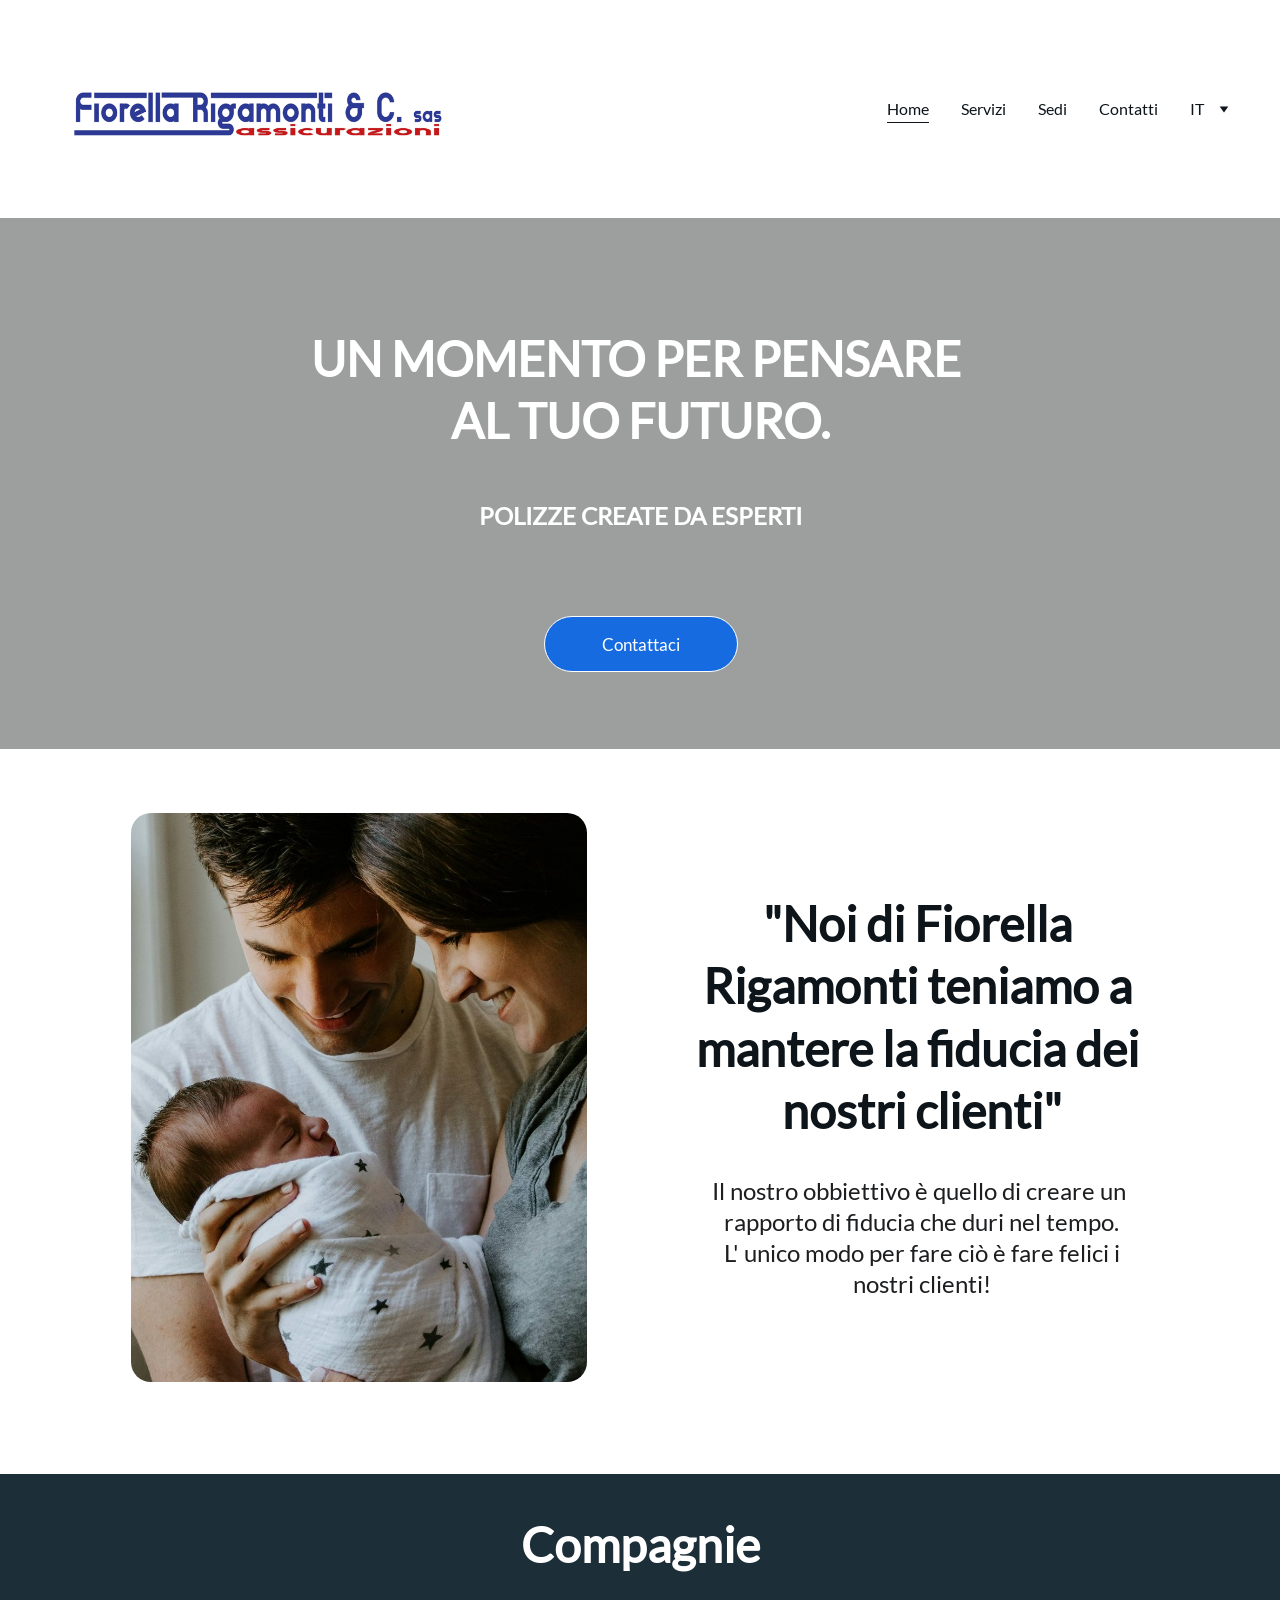
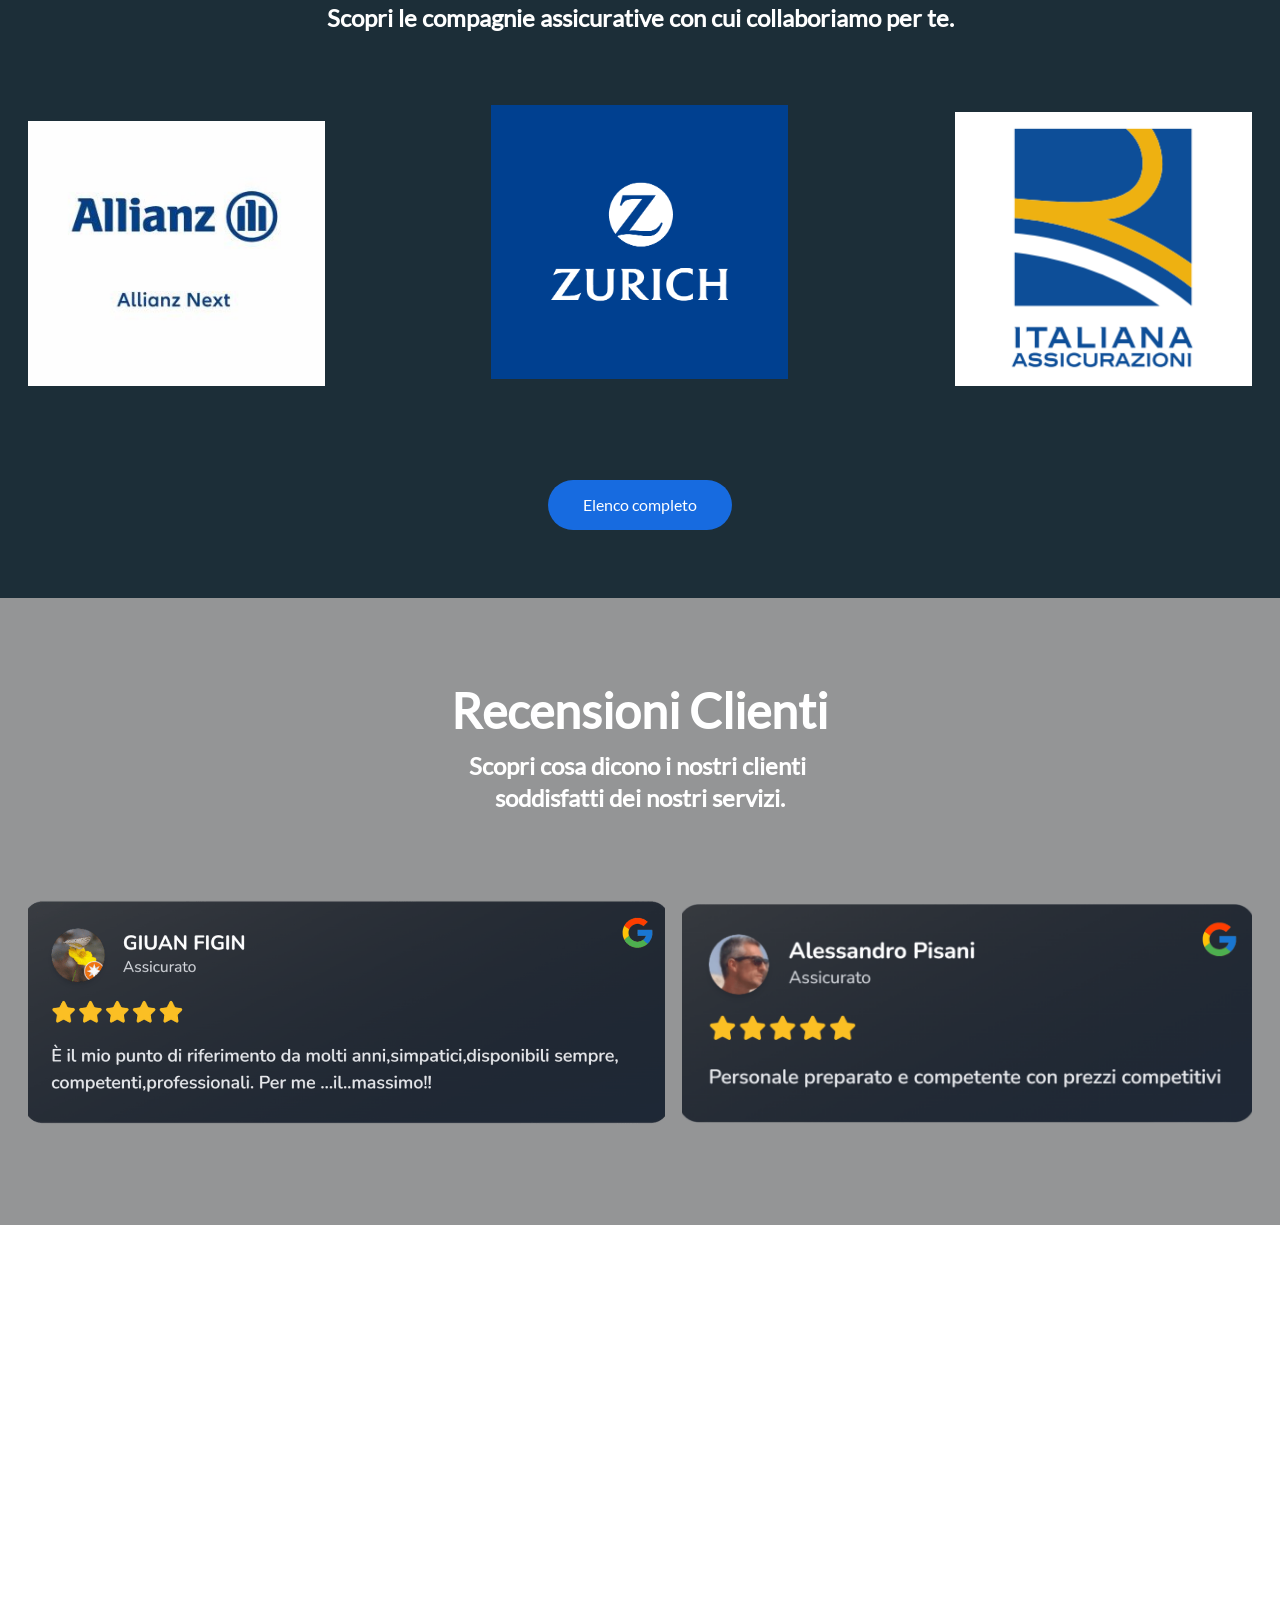
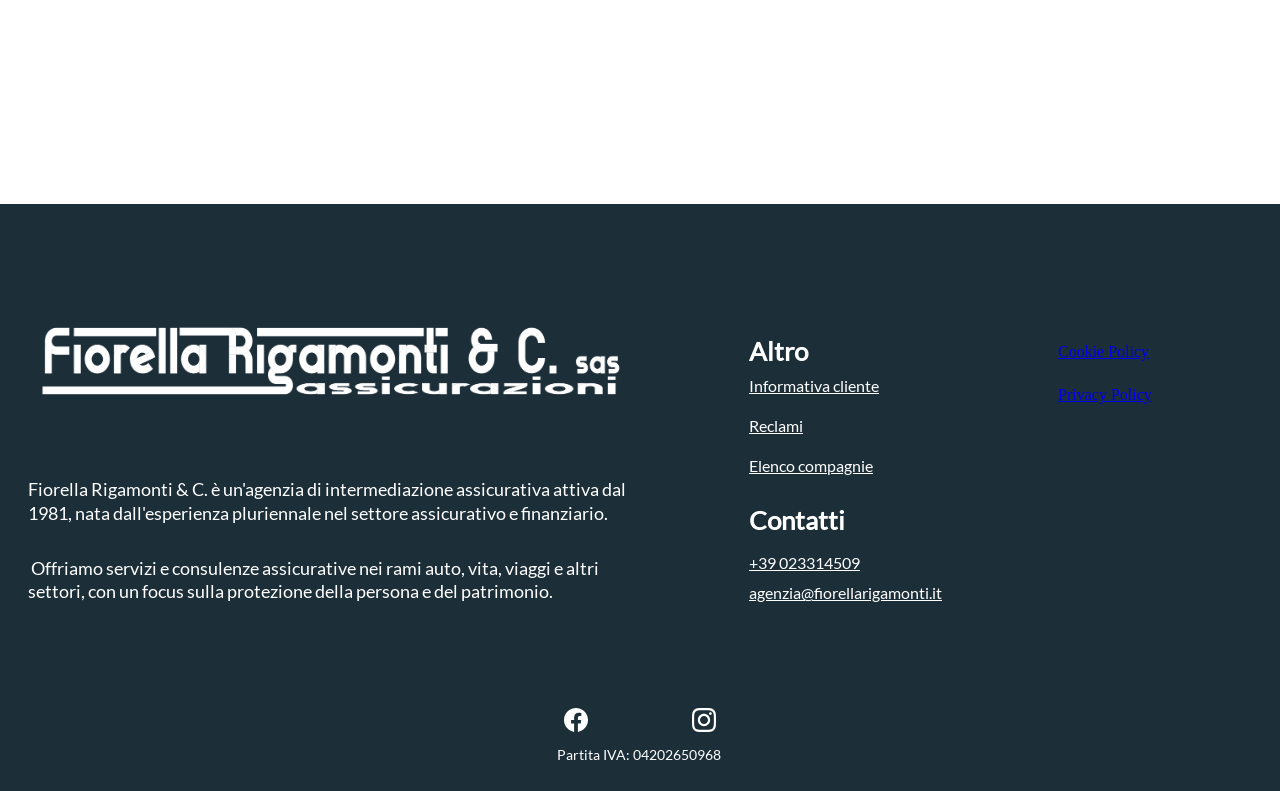
==== commit 2acd6837: "fix: rinomina i JS modificati per forzare il refresh della cache, no-cache sulle pagine HTML Co-Auth" ====
--- a/index.html
+++ b/index.html
@@ -7,7 +7,7 @@
 				window.location.replace('/');
 			}
 		})();</script><link rel="stylesheet" href="_astro-1786691462242/_..DaVp2KJD.css"><link rel="stylesheet" href="_astro-1786691462242/cookieconsent.p7tfYeZO.css"><style>:root{--color-meteorite-dark:#2f1c6a;--color-meteorite-dark-2:#1f1346;--color-meteorite:#8c85ff;--color-meteorite-light:#d5dfff;--color-primary-dark:#5025d1;--color-primary:#673de6;--color-primary-light:#ebe4ff;--color-primary-charts:#b39ef3;--color-danger-dark:#d63163;--color-danger:#fc5185;--color-danger-light:#ffe8ef;--color-danger-charts:#fea8c2;--color-warning-dark:#fea419;--color-warning-dark-2:#9f6000;--color-warning-charts:#ffd28c;--color-warning:#ffcd35;--color-warning-light:#fff8e2;--color-success-dark:#008361;--color-success:#00b090;--color-success-light:#def4f0;--color-dark:#1d1e20;--color-black:#18181a;--color-gray-dark:#36344d;--color-gray:#727586;--color-gray-border:#dadce0;--color-gray-light:#f2f3f6;--color-light:#fff;--color-azure:#357df9;--color-azure-light:#e3ebf9;--color-azure-dark:#265ab2;--color-indigo:#6366f1;--color-neutral-200:#d8dae0}.whats-app-bubble{z-index:19;cursor:pointer;border-radius:100px;display:flex;position:fixed;bottom:24px;right:20px;box-shadow:0 4px 12px #00000026}#wtpQualitySign_fixedCSS,#wtpQualitySign_popupCSS{bottom:10px!important}#wtpQualitySign_fixedCSS{z-index:17!important}#wtpQualitySign_popupCSS{z-index:18!important}
-</style></head><body><div><style>astro-island,astro-slot,astro-static-slot{display:contents}</style><script>(()=>{var e=async t=>{await(await t())()};(self.Astro||(self.Astro={})).only=e;window.dispatchEvent(new Event("astro:only"));})();</script><script>(()=>{var g=Object.defineProperty;var w=(a,s,c)=>s in a?g(a,s,{enumerable:!0,configurable:!0,writable:!0,value:c}):a[s]=c;var l=(a,s,c)=>w(a,typeof s!="symbol"?s+"":s,c);var E=new Set(["__proto__","constructor","prototype"]);{let a={0:t=>y(t),1:t=>c(t),2:t=>new RegExp(t),3:t=>new Date(t),4:t=>new Map(c(t)),5:t=>new Set(c(t)),6:t=>BigInt(t),7:t=>new URL(t),8:t=>new Uint8Array(t),9:t=>new Uint16Array(t),10:t=>new Uint32Array(t),11:t=>Number.POSITIVE_INFINITY*t},s=t=>{let[p,e]=t;return p in a?a[p](e):void 0},c=t=>t.map(s),y=t=>typeof t!="object"||t===null?t:Object.fromEntries(Object.entries(t).map(([p,e])=>[p,s(e)]));class f extends HTMLElement{constructor(){super(...arguments);l(this,"Component");l(this,"hydrator");l(this,"hydrate",async()=>{var b;if(!this.hydrator||!this.isConnected)return;let e=(b=this.parentElement)==null?void 0:b.closest("astro-island[ssr]");if(e){e.addEventListener("astro:hydrate",this.hydrate,{once:!0});return}let r=this.querySelectorAll("astro-slot"),n={},d=this.querySelectorAll("template[data-astro-template]");for(let o of d){let i=o.closest(this.tagName);i!=null&&i.isSameNode(this)&&(n[o.getAttribute("data-astro-template")||"default"]=o.innerHTML,o.remove())}for(let o of r){let i=o.closest(this.tagName);i!=null&&i.isSameNode(this)&&(n[o.getAttribute("name")||"default"]=o.innerHTML)}let u;try{u=this.hasAttribute("props")?y(JSON.parse(this.getAttribute("props"))):{}}catch(o){let i=this.getAttribute("component-url")||"<unknown>",v=this.getAttribute("component-export");throw v&&(i+=` (export ${v})`),console.error(`[hydrate] Error parsing props for component ${i}`,this.getAttribute("props"),o),o}let h;await this.hydrator(this)(this.Component,u,n,{client:this.getAttribute("client")}),this.removeAttribute("ssr"),this.dispatchEvent(new CustomEvent("astro:hydrate"))});l(this,"unmount",()=>{this.isConnected||this.dispatchEvent(new CustomEvent("astro:unmount"))})}disconnectedCallback(){document.removeEventListener("astro:after-swap",this.unmount),document.addEventListener("astro:after-swap",this.unmount,{once:!0})}connectedCallback(){if(!this.hasAttribute("await-children")||document.readyState==="interactive"||document.readyState==="complete")this.childrenConnectedCallback();else{let e=()=>{document.removeEventListener("DOMContentLoaded",e),r.disconnect(),this.childrenConnectedCallback()},r=new MutationObserver(()=>{var n;((n=this.lastChild)==null?void 0:n.nodeType)===Node.COMMENT_NODE&&this.lastChild.nodeValue==="astro:end"&&(this.lastChild.remove(),e())});r.observe(this,{childList:!0}),document.addEventListener("DOMContentLoaded",e)}}async childrenConnectedCallback(){let e=this.getAttribute("before-hydration-url");e&&await import(e),this.start()}getRetryImportUrl(e){let r=new URL(e,document.baseURI);return r.searchParams.set("astro-retry",Date.now().toString()),r.toString()}async importWithRetry(e){try{return await import(e)}catch(r){return await new Promise(n=>setTimeout(n,1e3)),import(this.getRetryImportUrl(e))}}handleHydrationError(e){let r=this.getAttribute("component-url"),n=new CustomEvent("astro:hydration-error",{cancelable:!0,bubbles:!0,composed:!0,detail:{error:e,componentUrl:r}});this.dispatchEvent(n)&&console.error(`[astro-island] Error hydrating ${r}`,e)}async start(){let e=JSON.parse(this.getAttribute("opts")),r=this.getAttribute("client");if(Astro[r]===void 0){window.addEventListener(`astro:${r}`,()=>this.start(),{once:!0});return}try{await Astro[r](async()=>{let n=this.getAttribute("renderer-url");try{let[d,{default:u}]=await Promise.all([this.importWithRetry(this.getAttribute("component-url")),n?this.importWithRetry(n):Promise.resolve({default:()=>()=>{}})]),h=this.getAttribute("component-export")||"default";if(h.includes(".")){this.Component=d;for(let m of h.split(".")){if(E.has(m)||!this.Component||typeof this.Component!="object"&&typeof this.Component!="function"||!Object.hasOwn(this.Component,m))throw new Error(`Invalid component export path: ${h}`);this.Component=this.Component[m]}}else{if(E.has(h))throw new Error(`Invalid component export path: ${h}`);this.Component=d[h]}return this.hydrator=u,this.hydrate}catch(d){return this.handleHydrationError(d),()=>{}}},e,this)}catch(n){this.handleHydrationError(n)}}attributeChangedCallback(){this.hydrate()}}l(f,"observedAttributes",["props"]),customElements.get("astro-island")||customElements.define("astro-island",f)}})();</script><astro-island uid="ZEAgXH" component-url="/_astro-1786691462242/ClientHead.CmzC6zvb.js" component-export="default" renderer-url="/_astro-1786691462242/client.CFf_zUXy.js" props="{&quot;page-noindex&quot;:[0,false],&quot;canonical-url&quot;:[0,&quot;https://www.fiorellarigamonti.it/&quot;],&quot;site-meta&quot;:[0,{&quot;version&quot;:[0,201],&quot;template&quot;:[0,&quot;aigenerated&quot;],&quot;metaTitle&quot;:[0,&quot;Fiorella Rigamonti Assicurazioni&quot;],&quot;customMeta&quot;:[0,&quot;&lt;!-- Iubenda Privacy &amp; Cookie Policy Links --&gt;\n&lt;a href=\&quot;https://www.iubenda.com/privacy-policy/32109306\&quot; class=\&quot;iubenda-white iubenda-noiframe iubenda-embed\&quot; title=\&quot;Privacy Policy\&quot;&gt;Privacy Policy&lt;/a&gt;\n&lt;a href=\&quot;https://www.iubenda.com/privacy-policy/32109306/cookie-policy\&quot; class=\&quot;iubenda-white iubenda-noiframe iubenda-embed\&quot; title=\&quot;Cookie Policy\&quot;&gt;Cookie Policy&lt;/a&gt;\n\n&lt;!-- Iubenda Script --&gt;\n&lt;script type=\&quot;text/javascript\&quot;&gt;\n  (function (w,d) {\n    var loader = function () {\n      var s = d.createElement(\&quot;script\&quot;), tag = d.getElementsByTagName(\&quot;script\&quot;)[0];\n      s.src = \&quot;https://cdn.iubenda.com/iubenda.js\&quot;;\n      tag.parentNode.insertBefore(s, tag);\n    };\n    if(w.addEventListener){\n      w.addEventListener(\&quot;load\&quot;, loader, false);\n    } else if(w.attachEvent){\n      w.attachEvent(\&quot;onload\&quot;, loader);\n    } else {\n      w.onload = loader;\n    }\n  })(window, document);\n&lt;/script&gt;\n\n&lt;a href=\&quot;https://www.iubenda.com/privacy-policy/32109306/cookie-policy\&quot; class=\&quot;iubenda-white iubenda-noiframe iubenda-embed iubenda-noiframe \&quot; title=\&quot;Cookie Policy \&quot;&gt;Cookie Policy&lt;/a&gt;&lt;script type=\&quot;text/javascript\&quot;&gt;(function (w,d) {var loader = function () {var s = d.createElement(\&quot;script\&quot;), tag = d.getElementsByTagName(\&quot;script\&quot;)[0]; s.src=\&quot;https://cdn.iubenda.com/iubenda.js\&quot;; tag.parentNode.insertBefore(s,tag);}; if(w.addEventListener){w.addEventListener(\&quot;load\&quot;, loader, false);}else if(w.attachEvent){w.attachEvent(\&quot;onload\&quot;, loader);}else{w.onload = loader;}})(window, document);&lt;/script&gt;\n\n&quot;],&quot;ogImageAlt&quot;:[0,&quot;&quot;],&quot;faviconPath&quot;:[0,&quot;untitled-design-40-Y4LDEyp4wZtlBqlL.png&quot;],&quot;ogImagePath&quot;:[0,&quot;logo-rigamonti_page-0001-2-YanqXllkgBs7w8Zj.jpg&quot;],&quot;aiWebsiteType&quot;:[0,&quot;Business&quot;],&quot;defaultLocale&quot;:[0,&quot;it&quot;],&quot;faviconOrigin&quot;:[0,&quot;assets&quot;],&quot;ogImageOrigin&quot;:[0,&quot;assets&quot;],&quot;whatsAppNumber&quot;:[0,&quot;&quot;],&quot;googleAnalytics&quot;:[0,&quot;G-1KTSZDWTE5&quot;],&quot;whatsAppMessage&quot;:[0,&quot;&quot;],&quot;customBodyElements&quot;:[0,&quot;&lt;script type=\&quot;text/javascript\&quot;&gt;\n  (function (w,d) {\n    var loader = function () {\n      var s = d.createElement(\&quot;script\&quot;), tag = d.getElementsByTagName(\&quot;script\&quot;)[0];\n      s.src = \&quot;https://cdn.iubenda.com/iubenda.js\&quot;;\n      tag.parentNode.insertBefore(s, tag);\n    };\n    if(w.addEventListener){\n      w.addEventListener(\&quot;load\&quot;, loader, false);\n    } else if(w.attachEvent){\n      w.attachEvent(\&quot;onload\&quot;, loader);\n    } else {\n      w.onload = loader;\n    }\n  })(window, document);\n&lt;/script&gt;&lt;script type=\&quot;text/javascript\&quot;&gt;(function (w,d) {var loader = function () {var s = d.createElement(\&quot;script\&quot;), tag = d.getElementsByTagName(\&quot;script\&quot;)[0]; s.src=\&quot;https://cdn.iubenda.com/iubenda.js\&quot;; tag.parentNode.insertBefore(s,tag);}; if(w.addEventListener){w.addEventListener(\&quot;load\&quot;, loader, false);}else if(w.attachEvent){w.attachEvent(\&quot;onload\&quot;, loader);}else{w.onload = loader;}})(window, document);&lt;/script&gt;&quot;],&quot;customHeadElements&quot;:[0,&quot;&quot;],&quot;isCookieBarEnabled&quot;:[0,true],&quot;isPrivateModeActive&quot;:[0,false],&quot;demoEcommerceStoreId&quot;:[0,&quot;demo_01G0E9P2R0CFTNBWEEFCEV8EG5&quot;],&quot;shouldAddWWWPrefixToDomain&quot;:[0,true]}],&quot;domain&quot;:[0,&quot;www.fiorellarigamonti.it&quot;]}" ssr client="only" opts="{&quot;name&quot;:&quot;ClientHead&quot;,&quot;value&quot;:&quot;vue&quot;}"></astro-island><script>(()=>{var e=async t=>{await(await t())()};(self.Astro||(self.Astro={})).load=e;window.dispatchEvent(new Event("astro:load"));})();</script><astro-island uid="Z1vKMg6" prefix="s1" component-url="/_astro-1786691462242/Page.BVvSIxwg.js" component-export="default" renderer-url="/_astro-1786691462242/client.CFf_zUXy.js" props="{&quot;pageData&quot;:[0,{&quot;pages&quot;:[0,{&quot;ai-3et2Y&quot;:[0,{&quot;type&quot;:[0,&quot;default&quot;],&quot;name&quot;:[0,&quot;Sedi&quot;],&quot;slug&quot;:[0,&quot;sedi&quot;]}],&quot;ai-U-0kH&quot;:[0,{&quot;type&quot;:[0,&quot;default&quot;],&quot;name&quot;:[0,&quot;Reclami&quot;],&quot;slug&quot;:[0,&quot;reclami&quot;]}],&quot;ai-YYlHa&quot;:[0,{&quot;meta&quot;:[0,{&quot;title&quot;:[0,&quot;Assicurazioni Fiorella Rigamonti - Esperienza e Polizze&quot;],&quot;keywords&quot;:[1,[[0,&quot;assicurazioni&quot;],[0,&quot;polizze&quot;],[0,&quot;vita&quot;]]],&quot;description&quot;:[0,&quot;Fiorella Rigamonti Assicurazioni offre oltre 40 anni di esperienza nel settore. Scopri le nostre polizze per viaggi, vita, auto, casa, salute e aziende. Visita le nostre sedi a Milano, Rho e Legnano per maggiori informazioni.&quot;],&quot;focusKeyword&quot;:[0,&quot;assicurazioni&quot;]}],&quot;name&quot;:[0,&quot;Home&quot;],&quot;slug&quot;:[0,&quot;home&quot;],&quot;type&quot;:[0,&quot;default&quot;],&quot;blocks&quot;:[1,[[0,&quot;zwgG0r&quot;],[0,&quot;ai-z0jtJz&quot;],[0,&quot;z8gv1-&quot;],[0,&quot;zZ5gl6&quot;],[0,&quot;ai-t8BYI_&quot;],[0,&quot;zMSM-S&quot;]]],&quot;hiddenSlots&quot;:[1,[]]}],&quot;ai-YqOVA&quot;:[0,{&quot;type&quot;:[0,&quot;default&quot;],&quot;name&quot;:[0,&quot;Contatti&quot;],&quot;slug&quot;:[0,&quot;contatti&quot;]}],&quot;ai-g485s&quot;:[0,{&quot;type&quot;:[0,&quot;default&quot;],&quot;name&quot;:[0,&quot;Servizi&quot;],&quot;slug&quot;:[0,&quot;servizi&quot;]}],&quot;ai-okqVU&quot;:[0,{&quot;type&quot;:[0,&quot;default&quot;],&quot;name&quot;:[0,&quot;Services&quot;],&quot;slug&quot;:[0,&quot;services&quot;]}],&quot;ai-xZWrB&quot;:[0,{&quot;type&quot;:[0,&quot;default&quot;],&quot;name&quot;:[0,&quot;About&quot;],&quot;slug&quot;:[0,&quot;about&quot;]}]}],&quot;blocks&quot;:[0,{&quot;header&quot;:[0,{&quot;slot&quot;:[0,&quot;header&quot;],&quot;type&quot;:[0,&quot;BlockNavigation&quot;],&quot;mobile&quot;:[0,{&quot;height&quot;:[0,142],&quot;logoHeight&quot;:[0,113]}],&quot;desktop&quot;:[0,{&quot;height&quot;:[0,192],&quot;logoHeight&quot;:[0,158]}],&quot;settings&quot;:[0,{&quot;styles&quot;:[0,{&quot;width&quot;:[0,&quot;1240px&quot;],&quot;padding&quot;:[0,&quot;30px 16px 30px 16px&quot;],&quot;m-padding&quot;:[0,&quot;24px 16px 24px 16px&quot;],&quot;logo-width&quot;:[0,&quot;420px&quot;],&quot;cartIconSize&quot;:[0,&quot;24px&quot;],&quot;link-spacing&quot;:[0,&quot;32px&quot;],&quot;m-logo-width&quot;:[0,&quot;300px&quot;],&quot;m-link-spacing&quot;:[0,&quot;20px&quot;],&quot;element-spacing&quot;:[0,&quot;32px&quot;],&quot;contrastBackgroundColor&quot;:[0,&quot;rgb(224, 224, 224)&quot;]}],&quot;cartText&quot;:[0,&quot;&quot;],&quot;isSticky&quot;:[0,true],&quot;showLogo&quot;:[0,true],&quot;headerLayout&quot;:[0,&quot;desktop-1&quot;],&quot;isCartVisible&quot;:[0,true],&quot;logoImagePath&quot;:[0,&quot;untitled-design-38-mP42axEwWJTLvlp4.png&quot;],&quot;mHeaderLayout&quot;:[0,&quot;mobile-1&quot;],&quot;logoImageOrigin&quot;:[0,&quot;assets&quot;],&quot;mobileLinksAlignment&quot;:[0,&quot;right&quot;]}],&quot;zindexes&quot;:[1,[]],&quot;background&quot;:[0,{&quot;color&quot;:[0,&quot;#ffffff&quot;],&quot;current&quot;:[0,&quot;color&quot;],&quot;isTransparent&quot;:[0,false]}],&quot;components&quot;:[1,[]],&quot;fontWeight&quot;:[0,400],&quot;logoAspectRatio&quot;:[0,2.6666666666666665],&quot;navLinkTextColor&quot;:[0,&quot;#0d141a&quot;],&quot;navLinkTextColorHover&quot;:[0,&quot;#0d141a&quot;]}],&quot;z8gv1-&quot;:[0,{&quot;type&quot;:[0,&quot;BlockLayout&quot;],&quot;mobile&quot;:[0,{&quot;minHeight&quot;:[0,141]}],&quot;desktop&quot;:[0,{&quot;minHeight&quot;:[0,191]}],&quot;settings&quot;:[0,{&quot;styles&quot;:[0,{&quot;block-padding&quot;:[0,&quot;16px 0 16px 0&quot;],&quot;m-block-padding&quot;:[0,&quot;16px&quot;]}]}],&quot;zindexes&quot;:[1,[[0,&quot;ai-5r2VV4&quot;],[0,&quot;ai-gMwrJG&quot;]]],&quot;background&quot;:[0,{&quot;color&quot;:[0,&quot;rgb(28, 46, 56)&quot;],&quot;video&quot;:[0,{&quot;videoSrc&quot;:[0,&quot;https://videos.pexels.com/video-files/3571264/3571264-hd_1920_1080_30fps.mp4&quot;],&quot;videoThumbnailSrc&quot;:[0,&quot;https://images.pexels.com/videos/3571264/free-video-3571264.jpg?auto=compress&amp;cs=tinysrgb&amp;fit=crop&amp;h=630&amp;w=1200&quot;]}],&quot;current&quot;:[0,&quot;color&quot;],&quot;overlay-opacity&quot;:[0,&quot;0.48&quot;]}],&quot;components&quot;:[1,[[0,&quot;ai-5r2VV4&quot;],[0,&quot;ai-gMwrJG&quot;]]],&quot;initialBlockId&quot;:[0,&quot;zC81-B&quot;],&quot;isMobileAutoPositioningEnabled&quot;:[0,true]}],&quot;zMSM-S&quot;:[0,{&quot;type&quot;:[0,&quot;BlockLayout&quot;],&quot;htmlId&quot;:[0,&quot;getintouch&quot;],&quot;mobile&quot;:[0,{&quot;minHeight&quot;:[0,99]}],&quot;desktop&quot;:[0,{&quot;minHeight&quot;:[0,579]}],&quot;settings&quot;:[0,{&quot;styles&quot;:[0,{&quot;block-padding&quot;:[0,&quot;16px 0 16px 0&quot;],&quot;m-block-padding&quot;:[0,&quot;16px&quot;]}]}],&quot;zindexes&quot;:[1,[[0,&quot;zU4Upl&quot;],[0,&quot;zZCIm5&quot;],[0,&quot;z8c_R6&quot;]]],&quot;attachment&quot;:[0,&quot;fixed&quot;],&quot;background&quot;:[0,{&quot;alt&quot;:[0,&quot;an abstract photo of a curved building with a blue sky in the background&quot;],&quot;path&quot;:[0,&quot;photo-1548248823-ce16a73b6d49&quot;],&quot;color&quot;:[0,&quot;rgb(255, 255, 255)&quot;],&quot;image&quot;:[0,&quot;https://images.unsplash.com/photo-1548248823-ce16a73b6d49?ixid=M3wzOTE5Mjl8MHwxfHNlYXJjaHw1fHxtaW5pbWFsJTIwYXJjaGl0ZWN0dXJlJTIwfGVufDB8fHx8MTcxNjQ1MTMxN3ww&amp;ixlib=rb-4.0.3?w=1366&amp;q=70&amp;auto=format&quot;],&quot;origin&quot;:[0,&quot;unsplash&quot;],&quot;current&quot;:[0,&quot;color&quot;],&quot;gradient&quot;:[0,{&quot;angle&quot;:[0,135],&quot;colors&quot;:[1,[[0,{&quot;value&quot;:[0,&quot;rgb(23, 107, 224)&quot;]}],[0,{&quot;value&quot;:[0,&quot;rgb(143, 17, 168)&quot;]}]]],&quot;isAnimated&quot;:[0,false]}],&quot;overlay-opacity&quot;:[0,&quot;0.85&quot;]}],&quot;components&quot;:[1,[[0,&quot;zU4Upl&quot;],[0,&quot;zZCIm5&quot;],[0,&quot;z8c_R6&quot;]]],&quot;initialBlockId&quot;:[0,&quot;zUoZuI&quot;]}],&quot;zSiG-O&quot;:[0,{&quot;slot&quot;:[0,&quot;footer&quot;],&quot;type&quot;:[0,&quot;BlockLayout&quot;],&quot;mobile&quot;:[0,{&quot;minHeight&quot;:[0,1064]}],&quot;desktop&quot;:[0,{&quot;minHeight&quot;:[0,587]}],&quot;settings&quot;:[0,{&quot;styles&quot;:[0,{&quot;cols&quot;:[0,&quot;12&quot;],&quot;rows&quot;:[0,10],&quot;width&quot;:[0,&quot;1224px&quot;],&quot;m-rows&quot;:[0,&quot;1&quot;],&quot;col-gap&quot;:[0,&quot;24px&quot;],&quot;row-gap&quot;:[0,&quot;16px&quot;],&quot;row-size&quot;:[0,&quot;48px&quot;],&quot;column-gap&quot;:[0,&quot;24px&quot;],&quot;block-padding&quot;:[0,&quot;16px 0 16px 0&quot;],&quot;m-block-padding&quot;:[0,&quot;40px 16px 40px 16px&quot;]}]}],&quot;zindexes&quot;:[1,[[0,&quot;zEk23M&quot;],[0,&quot;ai-6zfOPy&quot;],[0,&quot;ai-a-FlDh&quot;],[0,&quot;zL2b9d&quot;],[0,&quot;zBZZcN&quot;],[0,&quot;zMPT6R&quot;],[0,&quot;zCddoL&quot;],[0,&quot;ai-1wj57B&quot;],[0,&quot;ai-jFK2Sr&quot;],[0,&quot;ai-Gzs6CU&quot;],[0,&quot;zg3xFZ&quot;],[0,&quot;zTdTZI&quot;],[0,&quot;z5-Bs1&quot;]]],&quot;background&quot;:[0,{&quot;alt&quot;:[0,&quot;person in black long sleeve shirt holding persons hand&quot;],&quot;path&quot;:[0,&quot;photo-1600880292089-90a7e086ee0c&quot;],&quot;color&quot;:[0,&quot;rgb(28, 46, 56)&quot;],&quot;image&quot;:[0,&quot;https://images.unsplash.com/photo-1600880292089-90a7e086ee0c?ixid=M3wzOTE5Mjl8MHwxfHNlYXJjaHw1fHxJTlNVUkFOQ0V8ZW58MHx8fHwxNzQyNzQ2NDkyfDA&amp;ixlib=rb-4.0.3?w=1366&amp;q=70&amp;auto=format&quot;],&quot;video&quot;:[0,{&quot;videoSrc&quot;:[0,&quot;https://videos.pexels.com/video-files/7735496/7735496-hd_1920_1080_25fps.mp4&quot;],&quot;videoThumbnailSrc&quot;:[0,&quot;https://images.pexels.com/videos/7735496/achievement-adult-agreement-apartment-7735496.jpeg?auto=compress&amp;cs=tinysrgb&amp;fit=crop&amp;h=630&amp;w=1200&quot;]}],&quot;origin&quot;:[0,&quot;unsplash&quot;],&quot;current&quot;:[0,&quot;color&quot;],&quot;gradient&quot;:[0,{&quot;angle&quot;:[0,0],&quot;colors&quot;:[1,[[0,{&quot;value&quot;:[0,&quot;rgb(28, 46, 56)&quot;]}],[0,{&quot;value&quot;:[0,&quot;rgb(23, 107, 224)&quot;]}]]],&quot;isAnimated&quot;:[0,false]}],&quot;overlay-opacity&quot;:[0,&quot;0.92&quot;]}],&quot;components&quot;:[1,[[0,&quot;zEk23M&quot;],[0,&quot;ai-6zfOPy&quot;],[0,&quot;ai-a-FlDh&quot;],[0,&quot;zL2b9d&quot;],[0,&quot;zBZZcN&quot;],[0,&quot;zMPT6R&quot;],[0,&quot;zCddoL&quot;],[0,&quot;ai-1wj57B&quot;],[0,&quot;ai-jFK2Sr&quot;],[0,&quot;ai-Gzs6CU&quot;],[0,&quot;zg3xFZ&quot;],[0,&quot;zTdTZI&quot;],[0,&quot;z5-Bs1&quot;]]],&quot;initialBlockId&quot;:[0,&quot;W7N_1fYuy&quot;]}],&quot;zZ5gl6&quot;:[0,{&quot;type&quot;:[0,&quot;BlockLayout&quot;],&quot;mobile&quot;:[0,{&quot;minHeight&quot;:[0,1016]}],&quot;desktop&quot;:[0,{&quot;minHeight&quot;:[0,533]}],&quot;settings&quot;:[0,{&quot;styles&quot;:[0,{&quot;cols&quot;:[0,&quot;12&quot;],&quot;rows&quot;:[0,8],&quot;width&quot;:[0,&quot;1224px&quot;],&quot;m-rows&quot;:[0,&quot;1&quot;],&quot;col-gap&quot;:[0,&quot;24px&quot;],&quot;row-gap&quot;:[0,&quot;16px&quot;],&quot;row-size&quot;:[0,&quot;48px&quot;],&quot;column-gap&quot;:[0,&quot;24px&quot;],&quot;block-padding&quot;:[0,&quot;16px 0 16px 0&quot;],&quot;m-block-padding&quot;:[0,&quot;40px 16px 40px 16px&quot;]}]}],&quot;zindexes&quot;:[1,[[0,&quot;zh7A1e&quot;],[0,&quot;zNly6n&quot;],[0,&quot;zdX30w&quot;],[0,&quot;zK52at&quot;]]],&quot;background&quot;:[0,{&quot;color&quot;:[0,&quot;rgb(28, 46, 56)&quot;],&quot;current&quot;:[0,&quot;color&quot;]}],&quot;components&quot;:[1,[[0,&quot;zh7A1e&quot;],[0,&quot;zNly6n&quot;],[0,&quot;zdX30w&quot;],[0,&quot;zK52at&quot;]]],&quot;initialBlockId&quot;:[0,&quot;z80avG&quot;],&quot;isMobileAutoPositioningEnabled&quot;:[0,true]}],&quot;zwgG0r&quot;:[0,{&quot;type&quot;:[0,&quot;BlockLayout&quot;],&quot;mobile&quot;:[0,{&quot;minHeight&quot;:[0,313]}],&quot;desktop&quot;:[0,{&quot;minHeight&quot;:[0,531]}],&quot;settings&quot;:[0,{&quot;styles&quot;:[0,{&quot;block-padding&quot;:[0,&quot;16px 0 16px 0&quot;],&quot;m-block-padding&quot;:[0,&quot;16px&quot;]}]}],&quot;zindexes&quot;:[1,[[0,&quot;zRliSi&quot;],[0,&quot;z08SxW&quot;],[0,&quot;z5wKxe&quot;]]],&quot;background&quot;:[0,{&quot;alt&quot;:[0,&quot;black and brown leather padded tub sofa&quot;],&quot;path&quot;:[0,&quot;fiot-AQEDOLoBOMUQeMxg.png&quot;],&quot;image&quot;:[0,&quot;https://assets.zyrosite.com/AE0al8e8RPSgE4jL/fiot-AQEDOLoBOMUQeMxg.png&quot;],&quot;video&quot;:[0,{&quot;videoSrc&quot;:[0,&quot;https://videos.pexels.com/video-files/857268/857268-uhd_2732_1440_24fps.mp4&quot;],&quot;videoThumbnailSrc&quot;:[0,&quot;https://images.pexels.com/videos/857268/free-video-857268.jpg?auto=compress&amp;cs=tinysrgb&amp;fit=crop&amp;h=630&amp;w=1200&quot;]}],&quot;origin&quot;:[0,&quot;assets&quot;],&quot;current&quot;:[0,&quot;video&quot;],&quot;gradient&quot;:[0,{&quot;angle&quot;:[0,135],&quot;colors&quot;:[1,[[0,{&quot;value&quot;:[0,&quot;#3949AB&quot;]}],[0,{&quot;value&quot;:[0,&quot;rgb(143, 17, 168)&quot;]}]]],&quot;isAnimated&quot;:[0,false]}],&quot;overlay-opacity&quot;:[0,&quot;0.43&quot;]}],&quot;components&quot;:[1,[[0,&quot;zRliSi&quot;],[0,&quot;z08SxW&quot;],[0,&quot;z5wKxe&quot;]]],&quot;snapRowGap&quot;:[0,19],&quot;initialBlockId&quot;:[0,&quot;zQDl5F&quot;],&quot;shouldKeepGridVisible&quot;:[0,false],&quot;isMobileAutoPositioningEnabled&quot;:[0,true]}],&quot;ai-t8BYI_&quot;:[0,{&quot;type&quot;:[0,&quot;BlockLayout&quot;],&quot;mobile&quot;:[0,{&quot;minHeight&quot;:[0,650]}],&quot;desktop&quot;:[0,{&quot;minHeight&quot;:[0,626]}],&quot;settings&quot;:[0,{&quot;styles&quot;:[0,{&quot;rows&quot;:[0,12],&quot;row-gap&quot;:[0,&quot;16px&quot;],&quot;row-size&quot;:[0,&quot;48px&quot;],&quot;column-gap&quot;:[0,&quot;24px&quot;],&quot;block-padding&quot;:[0,&quot;16px 0&quot;],&quot;m-block-padding&quot;:[0,&quot;56px 16px 56px 16px&quot;],&quot;grid-gap-history&quot;:[0,&quot;16px 24px&quot;]}]}],&quot;zindexes&quot;:[1,[[0,&quot;ai-PYyuQP&quot;],[0,&quot;ai-cnxut7&quot;],[0,&quot;z2qQ_g&quot;],[0,&quot;zMXHqI&quot;]]],&quot;background&quot;:[0,{&quot;color&quot;:[0,&quot;rgb(26, 35, 126)&quot;],&quot;video&quot;:[0,{&quot;videoSrc&quot;:[0,&quot;https://videos.pexels.com/video-files/3571264/3571264-hd_1920_1080_30fps.mp4&quot;],&quot;videoThumbnailSrc&quot;:[0,&quot;https://images.pexels.com/videos/3571264/free-video-3571264.jpg?auto=compress&amp;cs=tinysrgb&amp;fit=crop&amp;h=630&amp;w=1200&quot;]}],&quot;current&quot;:[0,&quot;video&quot;],&quot;overlay-opacity&quot;:[0,&quot;0.47&quot;]}],&quot;components&quot;:[1,[[0,&quot;ai-PYyuQP&quot;],[0,&quot;ai-cnxut7&quot;],[0,&quot;z2qQ_g&quot;],[0,&quot;zMXHqI&quot;]]],&quot;initialBlockId&quot;:[0,&quot;zCLoIt&quot;]}],&quot;ai-z0jtJz&quot;:[0,{&quot;type&quot;:[0,&quot;BlockLayout&quot;],&quot;mobile&quot;:[0,{&quot;minHeight&quot;:[0,700]}],&quot;desktop&quot;:[0,{&quot;minHeight&quot;:[0,725]}],&quot;settings&quot;:[0,{&quot;styles&quot;:[0,{&quot;block-padding&quot;:[0,&quot;16px 0 16px 0&quot;],&quot;m-block-padding&quot;:[0,&quot;16px&quot;]}]}],&quot;zindexes&quot;:[1,[[0,&quot;ai-Wf6nF0&quot;],[0,&quot;ai-zdwBVK&quot;]]],&quot;attachment&quot;:[0,&quot;fixed&quot;],&quot;background&quot;:[0,{&quot;color&quot;:[0,&quot;#ffffff&quot;],&quot;current&quot;:[0,&quot;color&quot;],&quot;gradient&quot;:[0,{&quot;angle&quot;:[0,135],&quot;colors&quot;:[1,[[0,{&quot;value&quot;:[0,&quot;#3949AB&quot;]}],[0,{&quot;value&quot;:[0,&quot;rgb(143, 17, 168)&quot;]}]]],&quot;isAnimated&quot;:[0,false]}],&quot;overlay-opacity&quot;:[0,&quot;0.90&quot;]}],&quot;components&quot;:[1,[[0,&quot;ai-Wf6nF0&quot;],[0,&quot;ai-zdwBVK&quot;]]],&quot;initialBlockId&quot;:[0,&quot;zXdxsw&quot;]}]}],&quot;elements&quot;:[0,{&quot;z08SxW&quot;:[0,{&quot;type&quot;:[0,&quot;GridTextBox&quot;],&quot;mobile&quot;:[0,{&quot;top&quot;:[0,196],&quot;left&quot;:[0,0],&quot;width&quot;:[0,328],&quot;height&quot;:[0,23]}],&quot;content&quot;:[0,&quot;&lt;h5 style=\&quot;color: rgb(255, 255, 255); --lineHeightMobile: 1.3; --lineHeightDesktop: 1.3; --fontSizeMobile: 18px; --fontSizeDesktop: 24px\&quot; dir=\&quot;auto\&quot;&gt;POLIZZE CREATE DA ESPERTI&lt;/h5&gt;&quot;],&quot;desktop&quot;:[0,{&quot;top&quot;:[0,282],&quot;left&quot;:[0,361],&quot;width&quot;:[0,503],&quot;height&quot;:[0,31]}],&quot;settings&quot;:[0,{&quot;styles&quot;:[0,{&quot;text&quot;:[0,&quot;center&quot;],&quot;align&quot;:[0,&quot;flex-start&quot;],&quot;justify&quot;:[0,&quot;flex-start&quot;],&quot;m-element-margin&quot;:[0,&quot;0 0 16px 0&quot;]}]}],&quot;animation&quot;:[0,{&quot;name&quot;:[0,&quot;slide&quot;],&quot;type&quot;:[0,&quot;global&quot;]}],&quot;initialElementId&quot;:[0,&quot;zQ3YAD&quot;]}],&quot;z2qQ_g&quot;:[0,{&quot;rel&quot;:[0,&quot;nofollow&quot;],&quot;type&quot;:[0,&quot;GridImage&quot;],&quot;mobile&quot;:[0,{&quot;top&quot;:[0,207],&quot;left&quot;:[0,0],&quot;width&quot;:[0,328],&quot;height&quot;:[0,176],&quot;borderRadius&quot;:[0,&quot;0px&quot;]}],&quot;desktop&quot;:[0,{&quot;top&quot;:[0,224],&quot;left&quot;:[0,654],&quot;width&quot;:[0,570],&quot;height&quot;:[0,380]}],&quot;settings&quot;:[0,{&quot;alt&quot;:[0,&quot;&quot;],&quot;path&quot;:[0,&quot;1-m7V3NLb6nOik4E5N.png&quot;],&quot;origin&quot;:[0,&quot;assets&quot;],&quot;styles&quot;:[0,{&quot;align&quot;:[0,&quot;center&quot;],&quot;justify&quot;:[0,&quot;center&quot;],&quot;m-element-margin&quot;:[0,&quot;0 0 16px 0&quot;]}],&quot;clickAction&quot;:[0,&quot;none&quot;]}],&quot;animation&quot;:[0,{&quot;name&quot;:[0,&quot;slide&quot;],&quot;type&quot;:[0,&quot;global&quot;]}],&quot;fullResolutionWidth&quot;:[0,1200],&quot;fullResolutionHeight&quot;:[0,788]}],&quot;z5-Bs1&quot;:[0,{&quot;type&quot;:[0,&quot;GridEmbed&quot;],&quot;mobile&quot;:[0,{&quot;top&quot;:[0,854],&quot;left&quot;:[0,0],&quot;width&quot;:[0,328],&quot;height&quot;:[0,21.921875]}],&quot;content&quot;:[0,&quot;&lt;a href=\&quot;https://www.iubenda.com/privacy-policy/32109306/cookie-policy\&quot; class=\&quot;iubenda-white iubenda-noiframe iubenda-embed iubenda-noiframe\&quot; title=\&quot;Cookie Policy \&quot;&gt;Cookie Policy&lt;/a&gt;&lt;script type=\&quot;text/javascript\&quot;&gt;(function (w,d) {var loader = function () {var s = d.createElement(\&quot;script\&quot;), tag = d.getElementsByTagName(\&quot;script\&quot;)[0]; s.src=\&quot;https://cdn.iubenda.com/iubenda.js\&quot;; tag.parentNode.insertBefore(s,tag);}; if(w.addEventListener){w.addEventListener(\&quot;load\&quot;, loader, false);}else if(w.attachEvent){w.attachEvent(\&quot;onload\&quot;, loader);}else{w.onload = loader;}})(window, document);&lt;/script&gt;&quot;],&quot;desktop&quot;:[0,{&quot;top&quot;:[0,139],&quot;left&quot;:[0,1030],&quot;width&quot;:[0,107],&quot;height&quot;:[0,27]}],&quot;settings&quot;:[0,{&quot;styles&quot;:[0,{}]}]}],&quot;z5wKxe&quot;:[0,{&quot;rel&quot;:[0,&quot;&quot;],&quot;href&quot;:[0,&quot;/contatti#contattaci&quot;],&quot;type&quot;:[0,&quot;GridButton&quot;],&quot;mobile&quot;:[0,{&quot;top&quot;:[0,242],&quot;left&quot;:[0,67],&quot;width&quot;:[0,194],&quot;height&quot;:[0,56]}],&quot;target&quot;:[0,&quot;_self&quot;],&quot;content&quot;:[0,&quot;Contattaci&quot;],&quot;desktop&quot;:[0,{&quot;top&quot;:[0,398],&quot;left&quot;:[0,516],&quot;width&quot;:[0,194],&quot;height&quot;:[0,56],&quot;fontSize&quot;:[0,17]}],&quot;linkType&quot;:[0,&quot;anchored-section&quot;],&quot;settings&quot;:[0,{&quot;type&quot;:[0,&quot;primary&quot;],&quot;styles&quot;:[0,{&quot;align&quot;:[0,&quot;center&quot;],&quot;justify&quot;:[0,&quot;center&quot;],&quot;m-element-margin&quot;:[0,&quot;0 0 16px 0&quot;]}]}],&quot;animation&quot;:[0,{&quot;name&quot;:[0,&quot;slide&quot;],&quot;type&quot;:[0,&quot;global&quot;]}],&quot;fontColor&quot;:[0,&quot;#ffffff&quot;],&quot;fontWeight&quot;:[0,500],&quot;borderColor&quot;:[0,&quot;#ffffff&quot;],&quot;borderWidth&quot;:[0,1],&quot;borderRadius&quot;:[0,28],&quot;linkedPageId&quot;:[0,&quot;contattaci&quot;],&quot;fontColorHover&quot;:[0,&quot;#ffffff&quot;],&quot;backgroundColor&quot;:[0,&quot;rgb(23, 107, 224)&quot;],&quot;borderColorHover&quot;:[0,&quot;#ffffff&quot;],&quot;initialElementId&quot;:[0,&quot;zZlpKL&quot;],&quot;backgroundColorHover&quot;:[0,&quot;rgba(255, 255, 255, 0)&quot;]}],&quot;z8c_R6&quot;:[0,{&quot;type&quot;:[0,&quot;GridEmbed&quot;],&quot;mobile&quot;:[0,{&quot;top&quot;:[0,256],&quot;left&quot;:[0,0],&quot;width&quot;:[0,328],&quot;height&quot;:[0,155]}],&quot;content&quot;:[0,&quot;&lt;iframe src=\&quot;https://api.fusionmedia.it/widget/form/koXLBUfJMNxJahqxK8Hq\&quot; style=\&quot;width:100%;height:100%;border:none;border-radius:3px\&quot; id=\&quot;inline-koXLBUfJMNxJahqxK8Hq\&quot; data-layout=\&quot;{&amp;#x27;id&amp;#x27;:&amp;#x27;INLINE&amp;#x27;}\&quot; data-trigger-type=\&quot;alwaysShow\&quot; data-trigger-value=\&quot;\&quot; data-activation-type=\&quot;alwaysActivated\&quot; data-activation-value=\&quot;\&quot; data-deactivation-type=\&quot;neverDeactivate\&quot; data-deactivation-value=\&quot;\&quot; data-form-name=\&quot;Form sito web fiorella rigamonti\&quot; data-height=\&quot;462\&quot; data-layout-iframe-id=\&quot;inline-koXLBUfJMNxJahqxK8Hq\&quot; data-form-id=\&quot;koXLBUfJMNxJahqxK8Hq\&quot; title=\&quot;Form sito web fiorella rigamonti\&quot;&gt;\n&lt;/iframe&gt;\n&lt;script src=\&quot;https://api.fusionmedia.it/js/form_embed.js\&quot;&gt;&lt;/script&gt;&quot;],&quot;desktop&quot;:[0,{&quot;top&quot;:[0,189],&quot;left&quot;:[0,309],&quot;width&quot;:[0,606],&quot;height&quot;:[0,155]}],&quot;settings&quot;:[0,{&quot;styles&quot;:[0,{}]}]}],&quot;zBZZcN&quot;:[0,{&quot;type&quot;:[0,&quot;GridTextBox&quot;],&quot;mobile&quot;:[0,{&quot;top&quot;:[0,416],&quot;left&quot;:[0,0],&quot;width&quot;:[0,328],&quot;height&quot;:[0,24]}],&quot;content&quot;:[0,&quot;&lt;p dir=\&quot;auto\&quot; style=\&quot;color: rgb(255, 255, 255)\&quot; class=\&quot;body\&quot;&gt;&lt;u&gt;&lt;a target=\&quot;_self\&quot; rel=\&quot;\&quot; href=\&quot;/about\&quot; style=\&quot;text-decoration: none;\&quot; data-page-id=\&quot;ai-xZWrB\&quot;&gt;Informativa cliente&lt;/a&gt;&lt;/u&gt;&lt;/p&gt;&quot;],&quot;desktop&quot;:[0,{&quot;top&quot;:[0,170],&quot;left&quot;:[0,721],&quot;width&quot;:[0,194],&quot;height&quot;:[0,24]}],&quot;settings&quot;:[0,{&quot;styles&quot;:[0,{&quot;text&quot;:[0,&quot;left&quot;],&quot;align&quot;:[0,&quot;flex-start&quot;],&quot;justify&quot;:[0,&quot;center&quot;],&quot;m-element-margin&quot;:[0,&quot;0 0 24px 0&quot;]}]}],&quot;animation&quot;:[0,{&quot;name&quot;:[0,&quot;slide&quot;],&quot;type&quot;:[0,&quot;global&quot;]}],&quot;initialElementId&quot;:[0,&quot;fRoA6n-q74&quot;]}],&quot;zCddoL&quot;:[0,{&quot;type&quot;:[0,&quot;GridTextBox&quot;],&quot;mobile&quot;:[0,{&quot;top&quot;:[0,496],&quot;left&quot;:[0,0],&quot;width&quot;:[0,328],&quot;height&quot;:[0,24]}],&quot;content&quot;:[0,&quot;&lt;p class=\&quot;body\&quot; style=\&quot;color: rgb(255, 255, 255)\&quot; dir=\&quot;auto\&quot;&gt;&lt;u&gt;&lt;a data-page-id=\&quot;ai-okqVU\&quot; style=\&quot;text-decoration: none;\&quot; href=\&quot;/services\&quot; target=\&quot;_blank\&quot;&gt;Elenco compagnie&lt;/a&gt;&lt;/u&gt;&lt;/p&gt;&quot;],&quot;desktop&quot;:[0,{&quot;top&quot;:[0,250],&quot;left&quot;:[0,721],&quot;width&quot;:[0,194],&quot;height&quot;:[0,24]}],&quot;settings&quot;:[0,{&quot;styles&quot;:[0,{&quot;text&quot;:[0,&quot;left&quot;],&quot;align&quot;:[0,&quot;flex-start&quot;],&quot;justify&quot;:[0,&quot;center&quot;],&quot;m-element-margin&quot;:[0,&quot;0 0 24px 0&quot;]}]}],&quot;animation&quot;:[0,{&quot;name&quot;:[0,&quot;slide&quot;],&quot;type&quot;:[0,&quot;global&quot;]}],&quot;initialElementId&quot;:[0,&quot;fRoA6n-q74&quot;]}],&quot;zEk23M&quot;:[0,{&quot;rel&quot;:[0,&quot;nofollow&quot;],&quot;type&quot;:[0,&quot;GridImage&quot;],&quot;mobile&quot;:[0,{&quot;top&quot;:[0,24],&quot;left&quot;:[0,0],&quot;width&quot;:[0,328],&quot;height&quot;:[0,111]}],&quot;desktop&quot;:[0,{&quot;top&quot;:[0,64],&quot;left&quot;:[0,0],&quot;width&quot;:[0,606],&quot;height&quot;:[0,186]}],&quot;settings&quot;:[0,{&quot;alt&quot;:[0,&quot;&quot;],&quot;path&quot;:[0,&quot;logo-rigamonti.pdf-Yyv95ZMgErUwV36O.png&quot;],&quot;origin&quot;:[0,&quot;assets&quot;],&quot;styles&quot;:[0,{&quot;align&quot;:[0,&quot;center&quot;],&quot;justify&quot;:[0,&quot;center&quot;],&quot;m-element-margin&quot;:[0,&quot;0 0 16px 0&quot;]}],&quot;clickAction&quot;:[0,&quot;none&quot;]}],&quot;animation&quot;:[0,{&quot;name&quot;:[0,&quot;slide&quot;],&quot;type&quot;:[0,&quot;global&quot;]}],&quot;fullResolutionWidth&quot;:[0,606],&quot;fullResolutionHeight&quot;:[0,226]}],&quot;zK52at&quot;:[0,{&quot;rel&quot;:[0,&quot;&quot;],&quot;href&quot;:[0,&quot;/services&quot;],&quot;type&quot;:[0,&quot;GridButton&quot;],&quot;mobile&quot;:[0,{&quot;top&quot;:[0,910],&quot;left&quot;:[0,99],&quot;width&quot;:[0,130],&quot;height&quot;:[0,50]}],&quot;target&quot;:[0,&quot;_blank&quot;],&quot;content&quot;:[0,&quot;Elenco completo&quot;],&quot;desktop&quot;:[0,{&quot;top&quot;:[0,414],&quot;left&quot;:[0,520],&quot;width&quot;:[0,184],&quot;height&quot;:[0,50]}],&quot;linkType&quot;:[0,&quot;page&quot;],&quot;settings&quot;:[0,{&quot;type&quot;:[0,&quot;primary&quot;],&quot;styles&quot;:[0,{&quot;align&quot;:[0,&quot;center&quot;],&quot;justify&quot;:[0,&quot;center&quot;],&quot;m-element-margin&quot;:[0,&quot;0 0 16px 0&quot;]}]}],&quot;animation&quot;:[0,{&quot;name&quot;:[0,&quot;slide&quot;],&quot;type&quot;:[0,&quot;global&quot;]}],&quot;fontColor&quot;:[0,&quot;rgb(255, 255, 255)&quot;],&quot;borderColor&quot;:[0,&quot;rgb(0, 0, 0)&quot;],&quot;linkedPageId&quot;:[0,&quot;ai-okqVU&quot;],&quot;fontColorHover&quot;:[0,&quot;rgb(0, 0, 0)&quot;],&quot;backgroundColor&quot;:[0,&quot;rgb(23, 107, 224)&quot;],&quot;borderColorHover&quot;:[0,&quot;rgb(0, 0, 0)&quot;],&quot;backgroundColorHover&quot;:[0,&quot;rgb(255, 255, 255)&quot;]}],&quot;zL2b9d&quot;:[0,{&quot;type&quot;:[0,&quot;GridTextBox&quot;],&quot;mobile&quot;:[0,{&quot;top&quot;:[0,369],&quot;left&quot;:[0,0],&quot;width&quot;:[0,328],&quot;height&quot;:[0,31]}],&quot;content&quot;:[0,&quot;&lt;h5 dir=\&quot;auto\&quot; style=\&quot;color: rgb(255, 255, 255); --lineHeightMobile: 1.3; --fontSizeMobile: 24px\&quot;&gt;Altro&lt;/h5&gt;&quot;],&quot;desktop&quot;:[0,{&quot;top&quot;:[0,131],&quot;left&quot;:[0,721],&quot;width&quot;:[0,400],&quot;height&quot;:[0,34]}],&quot;settings&quot;:[0,{&quot;styles&quot;:[0,{&quot;text&quot;:[0,&quot;left&quot;],&quot;align&quot;:[0,&quot;flex-start&quot;],&quot;justify&quot;:[0,&quot;center&quot;],&quot;m-element-margin&quot;:[0,&quot;0 0 24px 0&quot;]}]}],&quot;animation&quot;:[0,{&quot;name&quot;:[0,&quot;slide&quot;],&quot;type&quot;:[0,&quot;global&quot;]}],&quot;initialElementId&quot;:[0,&quot;fRoA6n-q74&quot;]}],&quot;zMPT6R&quot;:[0,{&quot;type&quot;:[0,&quot;GridTextBox&quot;],&quot;mobile&quot;:[0,{&quot;top&quot;:[0,456],&quot;left&quot;:[0,0],&quot;width&quot;:[0,328],&quot;height&quot;:[0,24]}],&quot;content&quot;:[0,&quot;&lt;p class=\&quot;body\&quot; style=\&quot;color: rgb(255, 255, 255)\&quot; dir=\&quot;auto\&quot;&gt;&lt;u&gt;&lt;a data-page-id=\&quot;ai-U-0kH\&quot; style=\&quot;text-decoration: none;\&quot; href=\&quot;/reclami\&quot; rel=\&quot;\&quot; target=\&quot;_self\&quot;&gt;Reclami&lt;/a&gt;&lt;/u&gt;&lt;/p&gt;&quot;],&quot;desktop&quot;:[0,{&quot;top&quot;:[0,210],&quot;left&quot;:[0,721],&quot;width&quot;:[0,194],&quot;height&quot;:[0,24]}],&quot;settings&quot;:[0,{&quot;styles&quot;:[0,{&quot;text&quot;:[0,&quot;left&quot;],&quot;align&quot;:[0,&quot;flex-start&quot;],&quot;justify&quot;:[0,&quot;center&quot;],&quot;m-element-margin&quot;:[0,&quot;0 0 24px 0&quot;]}]}],&quot;animation&quot;:[0,{&quot;name&quot;:[0,&quot;slide&quot;],&quot;type&quot;:[0,&quot;global&quot;]}],&quot;initialElementId&quot;:[0,&quot;fRoA6n-q74&quot;]}],&quot;zMXHqI&quot;:[0,{&quot;rel&quot;:[0,&quot;nofollow&quot;],&quot;type&quot;:[0,&quot;GridImage&quot;],&quot;mobile&quot;:[0,{&quot;top&quot;:[0,399],&quot;left&quot;:[0,0],&quot;width&quot;:[0,328],&quot;height&quot;:[0,214]}],&quot;desktop&quot;:[0,{&quot;top&quot;:[0,201],&quot;left&quot;:[0,0],&quot;width&quot;:[0,637],&quot;height&quot;:[0,425]}],&quot;settings&quot;:[0,{&quot;alt&quot;:[0,&quot;&quot;],&quot;path&quot;:[0,&quot;2-AE0P9erlNyt64QyG.png&quot;],&quot;origin&quot;:[0,&quot;assets&quot;],&quot;styles&quot;:[0,{&quot;align&quot;:[0,&quot;center&quot;],&quot;justify&quot;:[0,&quot;center&quot;],&quot;m-element-margin&quot;:[0,&quot;0 0 16px 0&quot;]}],&quot;clickAction&quot;:[0,&quot;none&quot;]}],&quot;animation&quot;:[0,{&quot;name&quot;:[0,&quot;slide&quot;],&quot;type&quot;:[0,&quot;global&quot;]}],&quot;fullResolutionWidth&quot;:[0,1200],&quot;fullResolutionHeight&quot;:[0,788]}],&quot;zNly6n&quot;:[0,{&quot;type&quot;:[0,&quot;GridImage&quot;],&quot;mobile&quot;:[0,{&quot;top&quot;:[0,0],&quot;left&quot;:[0,32],&quot;width&quot;:[0,264],&quot;height&quot;:[0,250]}],&quot;target&quot;:[0,&quot;_self&quot;],&quot;desktop&quot;:[0,{&quot;top&quot;:[0,55],&quot;left&quot;:[0,0],&quot;width&quot;:[0,297],&quot;height&quot;:[0,265]}],&quot;settings&quot;:[0,{&quot;alt&quot;:[0,&quot;&quot;],&quot;path&quot;:[0,&quot;logo_allianz_next_vertical_cmyk_20240930-dWxv9BBxRrt4xM3D.jpg&quot;],&quot;origin&quot;:[0,&quot;assets&quot;],&quot;styles&quot;:[0,{&quot;align&quot;:[0,&quot;center&quot;],&quot;justify&quot;:[0,&quot;center&quot;],&quot;m-element-margin&quot;:[0,&quot;0 0 16px 0&quot;]}]}],&quot;animation&quot;:[0,{&quot;name&quot;:[0,&quot;slide&quot;],&quot;type&quot;:[0,&quot;global&quot;]}],&quot;initialElementId&quot;:[0,&quot;z_0Mcn&quot;],&quot;fullResolutionWidth&quot;:[0,597],&quot;fullResolutionHeight&quot;:[0,299]}],&quot;zRliSi&quot;:[0,{&quot;type&quot;:[0,&quot;GridTextBox&quot;],&quot;mobile&quot;:[0,{&quot;top&quot;:[0,15],&quot;left&quot;:[0,0],&quot;width&quot;:[0,328],&quot;height&quot;:[0,123]}],&quot;content&quot;:[0,&quot;&lt;h1 dir=\&quot;auto\&quot; style=\&quot;color: rgb(255, 255, 255); --lineHeightMobile: 1.3; --lineHeightDesktop: 1.3; --fontSizeMobile: 32px; --fontSizeDesktop: 48px;\&quot;&gt;&lt;strong&gt;UN MOMENTO PER PENSARE AL TUO FUTURO.&lt;/strong&gt;&lt;/h1&gt;&quot;],&quot;desktop&quot;:[0,{&quot;top&quot;:[0,110],&quot;left&quot;:[0,258],&quot;width&quot;:[0,709],&quot;height&quot;:[0,125]}],&quot;settings&quot;:[0,{&quot;styles&quot;:[0,{&quot;text&quot;:[0,&quot;center&quot;],&quot;align&quot;:[0,&quot;flex-start&quot;],&quot;justify&quot;:[0,&quot;flex-start&quot;],&quot;m-element-margin&quot;:[0,&quot;0 0 16px 0&quot;]}]}],&quot;animation&quot;:[0,{&quot;name&quot;:[0,&quot;slide&quot;],&quot;type&quot;:[0,&quot;global&quot;]}],&quot;initialElementId&quot;:[0,&quot;zeMHFq&quot;]}],&quot;zTdTZI&quot;:[0,{&quot;type&quot;:[0,&quot;GridEmbed&quot;],&quot;mobile&quot;:[0,{&quot;top&quot;:[0,774],&quot;left&quot;:[0,0],&quot;width&quot;:[0,328],&quot;height&quot;:[0,21.921875]}],&quot;content&quot;:[0,&quot;&lt;a href=\&quot;https://www.iubenda.com/privacy-policy/32109306\&quot; class=\&quot;iubenda-white iubenda-noiframe iubenda-embed iubenda-noiframe\&quot; title=\&quot;Privacy Policy \&quot;&gt;Privacy Policy&lt;/a&gt;&lt;script type=\&quot;text/javascript\&quot;&gt;(function (w,d) {var loader = function () {var s = d.createElement(\&quot;script\&quot;), tag = d.getElementsByTagName(\&quot;script\&quot;)[0]; s.src=\&quot;https://cdn.iubenda.com/iubenda.js\&quot;; tag.parentNode.insertBefore(s,tag);}; if(w.addEventListener){w.addEventListener(\&quot;load\&quot;, loader, false);}else if(w.attachEvent){w.attachEvent(\&quot;onload\&quot;, loader);}else{w.onload = loader;}})(window, document);&lt;/script&gt;&quot;],&quot;desktop&quot;:[0,{&quot;top&quot;:[0,182],&quot;left&quot;:[0,1030],&quot;width&quot;:[0,103],&quot;height&quot;:[0,27]}],&quot;settings&quot;:[0,{&quot;styles&quot;:[0,{}]}]}],&quot;zU4Upl&quot;:[0,{&quot;type&quot;:[0,&quot;GridTextBox&quot;],&quot;mobile&quot;:[0,{&quot;top&quot;:[0,64],&quot;left&quot;:[0,0],&quot;width&quot;:[0,328],&quot;height&quot;:[0,82]}],&quot;content&quot;:[0,&quot;&lt;h3 style=\&quot;color: rgb(13, 20, 26); --lineHeightMobile: 1.3; --fontSizeMobile: 32px; margin-bottom: 0px\&quot; dir=\&quot;auto\&quot;&gt;Compila il modulo e inviaci la tua richiesta&lt;/h3&gt;&quot;],&quot;desktop&quot;:[0,{&quot;top&quot;:[0,42],&quot;left&quot;:[0,0],&quot;width&quot;:[0,1224],&quot;height&quot;:[0,62]}],&quot;settings&quot;:[0,{&quot;styles&quot;:[0,{&quot;text&quot;:[0,&quot;center&quot;],&quot;align&quot;:[0,&quot;flex-start&quot;],&quot;justify&quot;:[0,&quot;flex-start&quot;],&quot;m-element-margin&quot;:[0,&quot;0 0 16px 0&quot;]}]}],&quot;animation&quot;:[0,{&quot;name&quot;:[0,&quot;slide&quot;],&quot;type&quot;:[0,&quot;global&quot;]}],&quot;initialElementId&quot;:[0,&quot;zVBavI&quot;]}],&quot;zZCIm5&quot;:[0,{&quot;type&quot;:[0,&quot;GridTextBox&quot;],&quot;mobile&quot;:[0,{&quot;top&quot;:[0,161],&quot;left&quot;:[0,0],&quot;width&quot;:[0,328],&quot;height&quot;:[0,46]}],&quot;content&quot;:[0,&quot;&lt;p class=\&quot;body\&quot; style=\&quot;color: rgb(13, 20, 26); --lineHeightMobile: 1.3; --lineHeightDesktop: 1.3; --fontSizeMobile: 18px; --fontSizeDesktop: 24px\&quot; dir=\&quot;auto\&quot;&gt;Verrai ricontattato/a da uno dei nostri agenti entro breve tempo.&lt;/p&gt;&quot;],&quot;desktop&quot;:[0,{&quot;top&quot;:[0,113],&quot;left&quot;:[0,0],&quot;width&quot;:[0,1224],&quot;height&quot;:[0,31]}],&quot;settings&quot;:[0,{&quot;styles&quot;:[0,{&quot;text&quot;:[0,&quot;center&quot;],&quot;align&quot;:[0,&quot;flex-start&quot;],&quot;justify&quot;:[0,&quot;flex-start&quot;],&quot;m-element-margin&quot;:[0,&quot;0 0 16px 0&quot;]}]}],&quot;animation&quot;:[0,{&quot;name&quot;:[0,&quot;slide&quot;],&quot;type&quot;:[0,&quot;global&quot;]}],&quot;initialElementId&quot;:[0,&quot;znsh0G&quot;]}],&quot;zdX30w&quot;:[0,{&quot;type&quot;:[0,&quot;GridImage&quot;],&quot;mobile&quot;:[0,{&quot;top&quot;:[0,608],&quot;left&quot;:[0,32],&quot;width&quot;:[0,264],&quot;height&quot;:[0,256]}],&quot;target&quot;:[0,&quot;_self&quot;],&quot;desktop&quot;:[0,{&quot;top&quot;:[0,47],&quot;crop&quot;:[0,{&quot;top&quot;:[0,42],&quot;left&quot;:[0,0],&quot;scale&quot;:[0,1]}],&quot;left&quot;:[0,927],&quot;width&quot;:[0,297],&quot;height&quot;:[0,273]}],&quot;settings&quot;:[0,{&quot;alt&quot;:[0,&quot;&quot;],&quot;path&quot;:[0,&quot;italiana-m6LZMjjX27iB85zj.PNG&quot;],&quot;origin&quot;:[0,&quot;assets&quot;],&quot;styles&quot;:[0,{&quot;align&quot;:[0,&quot;center&quot;],&quot;justify&quot;:[0,&quot;center&quot;],&quot;m-element-margin&quot;:[0,&quot;0 0 16px 0&quot;]}]}],&quot;animation&quot;:[0,{&quot;name&quot;:[0,&quot;slide&quot;],&quot;type&quot;:[0,&quot;global&quot;]}],&quot;initialElementId&quot;:[0,&quot;ziUiif&quot;],&quot;fullResolutionWidth&quot;:[0,298],&quot;fullResolutionHeight&quot;:[0,330]}],&quot;zg3xFZ&quot;:[0,{&quot;type&quot;:[0,&quot;GridTextBox&quot;],&quot;mobile&quot;:[0,{&quot;top&quot;:[0,135],&quot;left&quot;:[0,0],&quot;width&quot;:[0,328],&quot;height&quot;:[0,192]}],&quot;content&quot;:[0,&quot;&lt;h3 dir=\&quot;auto\&quot; style=\&quot;color: rgb(255, 255, 255); --lineHeightMobile: 1.3; --lineHeightDesktop: 1.3; --fontSizeMobile: 16px; --fontSizeDesktop: 18px\&quot;&gt;&lt;span style=\&quot;font-weight: 400\&quot;&gt;Fiorella Rigamonti &amp;amp; C. è un&#39;agenzia di intermediazione assicurativa attiva dal 1981, nata dall&#39;esperienza pluriennale nel settore assicurativo e finanziario.&lt;/span&gt;&lt;/h3&gt;&lt;h3 dir=\&quot;auto\&quot; style=\&quot;color: rgb(255, 255, 255); --lineHeightMobile: 1.3; --lineHeightDesktop: 1.3; --fontSizeMobile: 16px; --fontSizeDesktop: 18px\&quot;&gt;&lt;span style=\&quot;font-weight: 400\&quot;&gt; Offriamo servizi e consulenze assicurative nei rami auto, vita, viaggi e altri settori, con un focus sulla protezione della persona e del patrimonio.&lt;/span&gt;&lt;/h3&gt;&quot;],&quot;desktop&quot;:[0,{&quot;top&quot;:[0,274],&quot;left&quot;:[0,0],&quot;width&quot;:[0,606],&quot;height&quot;:[0,126]}],&quot;settings&quot;:[0,{&quot;styles&quot;:[0,{&quot;text&quot;:[0,&quot;left&quot;],&quot;align&quot;:[0,&quot;flex-start&quot;],&quot;justify&quot;:[0,&quot;flex-start&quot;],&quot;m-element-margin&quot;:[0,&quot;0 0 16px 0&quot;]}]}],&quot;animation&quot;:[0,{&quot;name&quot;:[0,&quot;slide&quot;],&quot;type&quot;:[0,&quot;global&quot;]}]}],&quot;zh7A1e&quot;:[0,{&quot;type&quot;:[0,&quot;GridImage&quot;],&quot;mobile&quot;:[0,{&quot;top&quot;:[0,304],&quot;left&quot;:[0,32],&quot;width&quot;:[0,264],&quot;height&quot;:[0,256]}],&quot;target&quot;:[0,&quot;_self&quot;],&quot;desktop&quot;:[0,{&quot;top&quot;:[0,40],&quot;left&quot;:[0,463],&quot;width&quot;:[0,297],&quot;height&quot;:[0,273]}],&quot;settings&quot;:[0,{&quot;alt&quot;:[0,&quot;&quot;],&quot;path&quot;:[0,&quot;zurich-insurance-logo-YleWXXOw7yF94Mz8.png&quot;],&quot;origin&quot;:[0,&quot;assets&quot;],&quot;styles&quot;:[0,{&quot;align&quot;:[0,&quot;center&quot;],&quot;justify&quot;:[0,&quot;center&quot;],&quot;m-element-margin&quot;:[0,&quot;0 0 16px 0&quot;]}]}],&quot;animation&quot;:[0,{&quot;name&quot;:[0,&quot;slide&quot;],&quot;type&quot;:[0,&quot;global&quot;]}],&quot;initialElementId&quot;:[0,&quot;zqxoXU&quot;],&quot;fullResolutionWidth&quot;:[0,800],&quot;fullResolutionHeight&quot;:[0,800]}],&quot;ai-1wj57B&quot;:[0,{&quot;type&quot;:[0,&quot;GridTextBox&quot;],&quot;mobile&quot;:[0,{&quot;top&quot;:[0,569],&quot;left&quot;:[0,0],&quot;width&quot;:[0,328],&quot;height&quot;:[0,31]}],&quot;content&quot;:[0,&quot;&lt;h5 dir=\&quot;auto\&quot; style=\&quot;color: rgb(255, 255, 255); --lineHeightMobile: 1.3; --fontSizeMobile: 24px\&quot;&gt;Contatti&lt;/h5&gt;&quot;],&quot;desktop&quot;:[0,{&quot;top&quot;:[0,300],&quot;left&quot;:[0,721],&quot;width&quot;:[0,400],&quot;height&quot;:[0,34]}],&quot;settings&quot;:[0,{&quot;styles&quot;:[0,{&quot;text&quot;:[0,&quot;left&quot;],&quot;align&quot;:[0,&quot;flex-start&quot;],&quot;justify&quot;:[0,&quot;center&quot;],&quot;m-element-margin&quot;:[0,&quot;0 0 24px 0&quot;]}]}],&quot;animation&quot;:[0,{&quot;name&quot;:[0,&quot;slide&quot;],&quot;type&quot;:[0,&quot;global&quot;]}],&quot;initialElementId&quot;:[0,&quot;fRoA6n-q74&quot;]}],&quot;ai-5r2VV4&quot;:[0,{&quot;type&quot;:[0,&quot;GridTextBox&quot;],&quot;mobile&quot;:[0,{&quot;top&quot;:[0,21],&quot;left&quot;:[0,0],&quot;width&quot;:[0,328],&quot;height&quot;:[0,41]}],&quot;content&quot;:[0,&quot;&lt;h1 style=\&quot;color: rgb(255, 255, 255); --lineHeightMobile: 1.3; --lineHeightDesktop: 1.3; --fontSizeMobile: 32px; --fontSizeDesktop: 48px\&quot; dir=\&quot;auto\&quot;&gt;&lt;span style=\&quot;font-weight: 600\&quot;&gt;Compagnie&lt;/span&gt;&lt;/h1&gt;&quot;],&quot;desktop&quot;:[0,{&quot;top&quot;:[0,40],&quot;left&quot;:[0,103],&quot;width&quot;:[0,1018],&quot;height&quot;:[0,62]}],&quot;settings&quot;:[0,{&quot;styles&quot;:[0,{&quot;text&quot;:[0,&quot;center&quot;],&quot;align&quot;:[0,&quot;flex-start&quot;],&quot;justify&quot;:[0,&quot;flex-start&quot;],&quot;m-element-margin&quot;:[0,&quot;0 0 16px 0&quot;]}]}],&quot;animation&quot;:[0,{&quot;name&quot;:[0,&quot;slide&quot;],&quot;type&quot;:[0,&quot;global&quot;]}],&quot;initialElementId&quot;:[0,&quot;zRChEY&quot;]}],&quot;ai-6zfOPy&quot;:[0,{&quot;type&quot;:[0,&quot;GridSocialIcons&quot;],&quot;links&quot;:[1,[[0,{&quot;svg&quot;:[0,&quot;&lt;svg xmlns=\&quot;http://www.w3.org/2000/svg\&quot; fill=\&quot;none\&quot; viewBox=\&quot;0 0 24 24\&quot; height=\&quot;24\&quot; width=\&quot;24\&quot;&gt;\n&lt;path fill=\&quot;currentColor\&quot; d=\&quot;M24 12.0726C24 5.44354 18.629 0.0725708 12 0.0725708C5.37097 0.0725708 0 5.44354 0 12.0726C0 18.0619 4.38823 23.0264 10.125 23.9274V15.5414H7.07661V12.0726H10.125V9.4287C10.125 6.42144 11.9153 4.76031 14.6574 4.76031C15.9706 4.76031 17.3439 4.99451 17.3439 4.99451V7.94612H15.8303C14.34 7.94612 13.875 8.87128 13.875 9.82015V12.0726H17.2031L16.6708 15.5414H13.875V23.9274C19.6118 23.0264 24 18.0619 24 12.0726Z\&quot;&gt;&lt;/path&gt;\n&lt;/svg&gt;\n&quot;],&quot;icon&quot;:[0,&quot;facebook&quot;],&quot;link&quot;:[0,&quot;https://www.facebook.com/people/Fiorella-Rigamonti-C-sas/100094292425423/?checkpoint_src=any#&quot;]}],[0,{&quot;svg&quot;:[0,&quot;&lt;svg xmlns=\&quot;http://www.w3.org/2000/svg\&quot; fill=\&quot;none\&quot; viewBox=\&quot;0 0 24 24\&quot; height=\&quot;24\&quot; width=\&quot;24\&quot;&gt;\n&lt;path fill=\&quot;currentColor\&quot; d=\&quot;M12.0027 5.84808C8.59743 5.84808 5.85075 8.59477 5.85075 12C5.85075 15.4053 8.59743 18.1519 12.0027 18.1519C15.4079 18.1519 18.1546 15.4053 18.1546 12C18.1546 8.59477 15.4079 5.84808 12.0027 5.84808ZM12.0027 15.9996C9.80212 15.9996 8.00312 14.2059 8.00312 12C8.00312 9.7941 9.79677 8.00046 12.0027 8.00046C14.2086 8.00046 16.0022 9.7941 16.0022 12C16.0022 14.2059 14.2032 15.9996 12.0027 15.9996ZM19.8412 5.59644C19.8412 6.39421 19.1987 7.03135 18.4062 7.03135C17.6085 7.03135 16.9713 6.38885 16.9713 5.59644C16.9713 4.80402 17.6138 4.16153 18.4062 4.16153C19.1987 4.16153 19.8412 4.80402 19.8412 5.59644ZM23.9157 7.05277C23.8247 5.13063 23.3856 3.42801 21.9775 2.02522C20.5747 0.622429 18.8721 0.183388 16.9499 0.0870135C14.9689 -0.0254238 9.03112 -0.0254238 7.05008 0.0870135C5.1333 0.178034 3.43068 0.617075 2.02253 2.01986C0.614389 3.42265 0.180703 5.12527 0.0843279 7.04742C-0.0281093 9.02845 -0.0281093 14.9662 0.0843279 16.9472C0.175349 18.8694 0.614389 20.572 2.02253 21.9748C3.43068 23.3776 5.12794 23.8166 7.05008 23.913C9.03112 24.0254 14.9689 24.0254 16.9499 23.913C18.8721 23.822 20.5747 23.3829 21.9775 21.9748C23.3803 20.572 23.8193 18.8694 23.9157 16.9472C24.0281 14.9662 24.0281 9.03381 23.9157 7.05277ZM21.3564 19.0728C20.9388 20.1223 20.1303 20.9307 19.0755 21.3537C17.496 21.9802 13.7481 21.8356 12.0027 21.8356C10.2572 21.8356 6.50396 21.9748 4.92984 21.3537C3.88042 20.9361 3.07195 20.1276 2.64897 19.0728C2.02253 17.4934 2.16709 13.7455 2.16709 12C2.16709 10.2546 2.02789 6.50129 2.64897 4.92717C3.06659 3.87776 3.87507 3.06928 4.92984 2.6463C6.50931 2.01986 10.2572 2.16443 12.0027 2.16443C13.7481 2.16443 17.5014 2.02522 19.0755 2.6463C20.1249 3.06392 20.9334 3.8724 21.3564 4.92717C21.9828 6.50665 21.8383 10.2546 21.8383 12C21.8383 13.7455 21.9828 17.4987 21.3564 19.0728Z\&quot;&gt;&lt;/path&gt;\n&lt;/svg&gt;\n&quot;],&quot;icon&quot;:[0,&quot;instagram&quot;],&quot;link&quot;:[0,&quot;https://www.instagram.com/fiorellarigamonti.ass/&quot;]}]]],&quot;mobile&quot;:[0,{&quot;top&quot;:[0,944],&quot;left&quot;:[0,85],&quot;width&quot;:[0,158],&quot;height&quot;:[0,24]}],&quot;desktop&quot;:[0,{&quot;top&quot;:[0,504],&quot;left&quot;:[0,536],&quot;width&quot;:[0,152],&quot;height&quot;:[0,24]}],&quot;settings&quot;:[0,{&quot;styles&quot;:[0,{&quot;icon-size&quot;:[0,&quot;24px&quot;],&quot;icon-color&quot;:[0,&quot;#ffffff&quot;],&quot;icon-spacing&quot;:[0,&quot;space-between&quot;],&quot;icon-direction&quot;:[0,&quot;row&quot;],&quot;icon-color-hover&quot;:[0,&quot;#ffffff&quot;],&quot;m-element-margin&quot;:[0,&quot;0 0 32px 0&quot;],&quot;space-between-icons&quot;:[0,&quot;32px&quot;]}],&quot;useBrandColors&quot;:[0,false]}],&quot;animation&quot;:[0,{&quot;name&quot;:[0,&quot;slide&quot;],&quot;type&quot;:[0,&quot;global&quot;]}],&quot;initialElementId&quot;:[0,&quot;Jxpyzjxuzy&quot;]}],&quot;ai-Gzs6CU&quot;:[0,{&quot;type&quot;:[0,&quot;GridTextBox&quot;],&quot;mobile&quot;:[0,{&quot;top&quot;:[0,624],&quot;left&quot;:[0,0],&quot;width&quot;:[0,328],&quot;height&quot;:[0,24]}],&quot;content&quot;:[0,&quot;&lt;p class=\&quot;body\&quot; style=\&quot;color: rgb(255, 255, 255)\&quot; dir=\&quot;auto\&quot;&gt;&lt;u&gt;&lt;a data-page-id=\&quot;\&quot; style=\&quot;text-decoration: none;\&quot; href=\&quot;tel:023314509\&quot; rel=\&quot;\&quot; target=\&quot;_self\&quot;&gt;+39 023314509&lt;/a&gt;&lt;/u&gt;&lt;/p&gt;&quot;],&quot;desktop&quot;:[0,{&quot;top&quot;:[0,347],&quot;left&quot;:[0,721],&quot;width&quot;:[0,194],&quot;height&quot;:[0,24]}],&quot;settings&quot;:[0,{&quot;styles&quot;:[0,{&quot;text&quot;:[0,&quot;left&quot;],&quot;align&quot;:[0,&quot;flex-start&quot;],&quot;justify&quot;:[0,&quot;center&quot;],&quot;m-element-margin&quot;:[0,&quot;0 0 24px 0&quot;]}]}],&quot;animation&quot;:[0,{&quot;name&quot;:[0,&quot;slide&quot;],&quot;type&quot;:[0,&quot;global&quot;]}],&quot;initialElementId&quot;:[0,&quot;fRoA6n-q74&quot;]}],&quot;ai-PYyuQP&quot;:[0,{&quot;type&quot;:[0,&quot;GridTextBox&quot;],&quot;mobile&quot;:[0,{&quot;top&quot;:[0,62],&quot;left&quot;:[0,0],&quot;width&quot;:[0,328],&quot;height&quot;:[0,41]}],&quot;content&quot;:[0,&quot;&lt;h3 style=\&quot;color: rgb(255, 255, 255); --lineHeightMobile: 1.3; --lineHeightDesktop: 1.3; --fontSizeMobile: 32px; --fontSizeDesktop: 48px\&quot; dir=\&quot;auto\&quot;&gt;Recensioni Clienti&lt;/h3&gt;&quot;],&quot;desktop&quot;:[0,{&quot;top&quot;:[0,82],&quot;left&quot;:[0,0],&quot;width&quot;:[0,1224],&quot;height&quot;:[0,62]}],&quot;settings&quot;:[0,{&quot;styles&quot;:[0,{&quot;text&quot;:[0,&quot;center&quot;],&quot;align&quot;:[0,&quot;flex-start&quot;],&quot;justify&quot;:[0,&quot;center&quot;],&quot;m-element-margin&quot;:[0,&quot;0 0 40px 0&quot;]}]}],&quot;animation&quot;:[0,{&quot;name&quot;:[0,&quot;slide&quot;],&quot;type&quot;:[0,&quot;global&quot;]}],&quot;initialElementId&quot;:[0,&quot;zZBpeg&quot;]}],&quot;ai-Wf6nF0&quot;:[0,{&quot;type&quot;:[0,&quot;GridTextBox&quot;],&quot;mobile&quot;:[0,{&quot;top&quot;:[0,336],&quot;left&quot;:[0,0],&quot;width&quot;:[0,328],&quot;height&quot;:[0,311]}],&quot;content&quot;:[0,&quot;&lt;p class=\&quot;body\&quot; style=\&quot;color: rgb(23, 107, 224); --lineHeightMobile: 1.3; --lineHeightDesktop: 1.3; --fontSizeMobile: 32px; --fontSizeDesktop: 32px\&quot; dir=\&quot;auto\&quot;&gt;&lt;span style=\&quot;color: rgb(13, 20, 26); --fontSizeDesktop: 48px; font-weight: 700\&quot;&gt;&lt;strong&gt;\&quot;Noi di Fiorella Rigamonti teniamo a mantere la fiducia dei nostri clienti\&quot;&lt;/strong&gt;&lt;/span&gt;&lt;/p&gt;&lt;p class=\&quot;body\&quot; style=\&quot;--lineHeightMobile: 1.3; --lineHeightDesktop: 1.3; --fontSizeMobile: 18px; --fontSizeDesktop: 18px; margin-bottom: unset\&quot; dir=\&quot;auto\&quot;&gt;&lt;span style=\&quot;--fontSizeDesktop: 24px\&quot;&gt;Il nostro obbiettivo è quello di creare un rapporto di fiducia che duri nel tempo.&lt;/span&gt;&lt;/p&gt;&lt;p class=\&quot;body\&quot; style=\&quot;--lineHeightMobile: 1.3; --lineHeightDesktop: 1.3; --fontSizeMobile: 18px; --fontSizeDesktop: 18px; margin-bottom: unset\&quot; dir=\&quot;auto\&quot;&gt;&lt;span style=\&quot;--fontSizeDesktop: 24px\&quot;&gt; L&#39; unico modo per fare ciò è fare felici i nostri clienti!&lt;/span&gt;&lt;/p&gt;&lt;p class=\&quot;body\&quot; style=\&quot;--lineHeightMobile: 1.3; --lineHeightDesktop: 1.3; --fontSizeMobile: 18px; --fontSizeDesktop: 18px; margin-bottom: unset\&quot; dir=\&quot;auto\&quot;&gt;&lt;/p&gt;&quot;],&quot;desktop&quot;:[0,{&quot;top&quot;:[0,144],&quot;left&quot;:[0,667],&quot;width&quot;:[0,454],&quot;height&quot;:[0,430]}],&quot;settings&quot;:[0,{&quot;styles&quot;:[0,{&quot;text&quot;:[0,&quot;center&quot;],&quot;align&quot;:[0,&quot;flex-start&quot;],&quot;justify&quot;:[0,&quot;flex-start&quot;],&quot;m-element-margin&quot;:[0,&quot;0 0 16px 0&quot;]}]}],&quot;animation&quot;:[0,{&quot;name&quot;:[0,&quot;slide&quot;],&quot;type&quot;:[0,&quot;global&quot;]}],&quot;initialElementId&quot;:[0,&quot;z123B-&quot;]}],&quot;ai-a-FlDh&quot;:[0,{&quot;type&quot;:[0,&quot;GridTextBox&quot;],&quot;mobile&quot;:[0,{&quot;top&quot;:[0,1000],&quot;left&quot;:[0,0],&quot;width&quot;:[0,328],&quot;height&quot;:[0,24]}],&quot;content&quot;:[0,&quot;&lt;p dir=\&quot;auto\&quot; style=\&quot;color: rgb(255, 255, 255); --lineHeightDesktop: 1.3; --fontSizeDesktop: 14px\&quot; class=\&quot;body\&quot;&gt;&lt;span style=\&quot;text-transform: none; letter-spacing: normal; font-family: Lato; font-weight: 400\&quot;&gt;Partita IVA: 04202650968&lt;/span&gt;&lt;/p&gt;&quot;],&quot;desktop&quot;:[0,{&quot;top&quot;:[0,542],&quot;left&quot;:[0,360],&quot;width&quot;:[0,503],&quot;height&quot;:[0,19]}],&quot;settings&quot;:[0,{&quot;styles&quot;:[0,{&quot;text&quot;:[0,&quot;center&quot;],&quot;align&quot;:[0,&quot;flex-start&quot;],&quot;justify&quot;:[0,&quot;center&quot;],&quot;m-element-margin&quot;:[0,&quot;0 0 24px 0&quot;]}]}],&quot;animation&quot;:[0,{&quot;name&quot;:[0,&quot;slide&quot;],&quot;type&quot;:[0,&quot;global&quot;]}],&quot;initialElementId&quot;:[0,&quot;fRoA6n-q74&quot;]}],&quot;ai-cnxut7&quot;:[0,{&quot;type&quot;:[0,&quot;GridTextBox&quot;],&quot;mobile&quot;:[0,{&quot;top&quot;:[0,136],&quot;left&quot;:[0,0],&quot;width&quot;:[0,328],&quot;height&quot;:[0,46]}],&quot;content&quot;:[0,&quot;&lt;p class=\&quot;body\&quot; style=\&quot;color: rgb(255, 255, 255); --lineHeightMobile: 1.3; --lineHeightDesktop: 1.3; --fontSizeMobile: 18px; --fontSizeDesktop: 24px\&quot; dir=\&quot;auto\&quot;&gt;&lt;span style=\&quot;font-weight: 700\&quot;&gt;&lt;strong&gt;Scopri cosa dicono i nostri clienti soddisfatti dei nostri servizi.&lt;/strong&gt;&lt;/span&gt;&lt;/p&gt;&quot;],&quot;desktop&quot;:[0,{&quot;top&quot;:[0,152],&quot;left&quot;:[0,412],&quot;width&quot;:[0,400],&quot;height&quot;:[0,62]}],&quot;settings&quot;:[0,{&quot;styles&quot;:[0,{&quot;text&quot;:[0,&quot;center&quot;],&quot;align&quot;:[0,&quot;flex-start&quot;],&quot;justify&quot;:[0,&quot;flex-start&quot;],&quot;m-element-margin&quot;:[0,&quot;0 0 16px 0&quot;]}]}],&quot;animation&quot;:[0,{&quot;name&quot;:[0,&quot;slide&quot;],&quot;type&quot;:[0,&quot;global&quot;]}],&quot;initialElementId&quot;:[0,&quot;zfxR0h&quot;]}],&quot;ai-gMwrJG&quot;:[0,{&quot;type&quot;:[0,&quot;GridTextBox&quot;],&quot;mobile&quot;:[0,{&quot;top&quot;:[0,74],&quot;left&quot;:[0,0],&quot;width&quot;:[0,328],&quot;height&quot;:[0,46]}],&quot;content&quot;:[0,&quot;&lt;p class=\&quot;body\&quot; style=\&quot;color: rgb(255, 255, 255); --lineHeightMobile: 1.3; --lineHeightDesktop: 1.3; --fontSizeMobile: 18px; --fontSizeDesktop: 24px\&quot; dir=\&quot;auto\&quot;&gt;&lt;span style=\&quot;font-weight: 700\&quot;&gt;&lt;strong&gt;Scopri le compagnie assicurative con cui collaboriamo per te.&lt;/strong&gt;&lt;/span&gt;&lt;/p&gt;&quot;],&quot;desktop&quot;:[0,{&quot;top&quot;:[0,128],&quot;left&quot;:[0,103],&quot;width&quot;:[0,1018],&quot;height&quot;:[0,31]}],&quot;settings&quot;:[0,{&quot;styles&quot;:[0,{&quot;text&quot;:[0,&quot;center&quot;],&quot;align&quot;:[0,&quot;flex-start&quot;],&quot;justify&quot;:[0,&quot;flex-start&quot;],&quot;m-element-margin&quot;:[0,&quot;0 0 16px 0&quot;]}]}],&quot;animation&quot;:[0,{&quot;name&quot;:[0,&quot;slide&quot;],&quot;type&quot;:[0,&quot;global&quot;]}],&quot;initialElementId&quot;:[0,&quot;zfUMg6&quot;]}],&quot;ai-jFK2Sr&quot;:[0,{&quot;type&quot;:[0,&quot;GridTextBox&quot;],&quot;mobile&quot;:[0,{&quot;top&quot;:[0,664],&quot;left&quot;:[0,0],&quot;width&quot;:[0,328],&quot;height&quot;:[0,24]}],&quot;content&quot;:[0,&quot;&lt;p dir=\&quot;auto\&quot; style=\&quot;color: rgb(255, 255, 255); --lineHeightDesktop: 1.3; --fontSizeDesktop: 16px\&quot; class=\&quot;body\&quot;&gt;&lt;u&gt;&lt;a target=\&quot;_self\&quot; rel=\&quot;\&quot; href=\&quot;mailto:agenzia@fiorellarigamonti.it\&quot; style=\&quot;text-decoration: none;\&quot; data-page-id=\&quot;\&quot;&gt;agenzia@fiorellarigamonti.it&lt;/a&gt;&lt;/u&gt;&lt;/p&gt;&quot;],&quot;desktop&quot;:[0,{&quot;top&quot;:[0,379],&quot;left&quot;:[0,721],&quot;width&quot;:[0,208],&quot;height&quot;:[0,21]}],&quot;settings&quot;:[0,{&quot;styles&quot;:[0,{&quot;text&quot;:[0,&quot;left&quot;],&quot;align&quot;:[0,&quot;flex-start&quot;],&quot;justify&quot;:[0,&quot;center&quot;],&quot;m-element-margin&quot;:[0,&quot;0 0 24px 0&quot;]}]}],&quot;animation&quot;:[0,{&quot;name&quot;:[0,&quot;slide&quot;],&quot;type&quot;:[0,&quot;global&quot;]}],&quot;initialElementId&quot;:[0,&quot;fRoA6n-q74&quot;]}],&quot;ai-zdwBVK&quot;:[0,{&quot;rel&quot;:[0,&quot;nofollow&quot;],&quot;type&quot;:[0,&quot;GridImage&quot;],&quot;mobile&quot;:[0,{&quot;top&quot;:[0,64],&quot;left&quot;:[0,0],&quot;width&quot;:[0,328],&quot;height&quot;:[0,240]}],&quot;desktop&quot;:[0,{&quot;top&quot;:[0,64],&quot;left&quot;:[0,103],&quot;width&quot;:[0,456],&quot;height&quot;:[0,569],&quot;borderRadius&quot;:[0,&quot;20px&quot;]}],&quot;settings&quot;:[0,{&quot;alt&quot;:[0,&quot;&quot;],&quot;path&quot;:[0,&quot;photo-1543342384-1f1350e27861-ALpezzyvllIGWJ1D.jpeg&quot;],&quot;origin&quot;:[0,&quot;assets&quot;],&quot;styles&quot;:[0,{&quot;align&quot;:[0,&quot;center&quot;],&quot;justify&quot;:[0,&quot;center&quot;],&quot;m-element-margin&quot;:[0,&quot;0 0 16px 0&quot;]}],&quot;clickAction&quot;:[0,&quot;none&quot;]}],&quot;animation&quot;:[0,{&quot;name&quot;:[0,&quot;slide&quot;],&quot;type&quot;:[0,&quot;global&quot;]}],&quot;initialElementId&quot;:[0,&quot;zQLMUK&quot;],&quot;fullResolutionWidth&quot;:[0,1440],&quot;fullResolutionHeight&quot;:[0,2160]}]}],&quot;nav&quot;:[1,[[0,{&quot;isHidden&quot;:[0,false],&quot;linkType&quot;:[0,&quot;Page&quot;],&quot;subItems&quot;:[1,[]],&quot;navItemId&quot;:[0,&quot;kjt_2U&quot;],&quot;linkedPageId&quot;:[0,&quot;ai-YYlHa&quot;]}],[0,{&quot;isHidden&quot;:[0,false],&quot;linkType&quot;:[0,&quot;Page&quot;],&quot;subItems&quot;:[1,[]],&quot;navItemId&quot;:[0,&quot;H3lYMG&quot;],&quot;linkedPageId&quot;:[0,&quot;ai-g485s&quot;]}],[0,{&quot;isHidden&quot;:[0,false],&quot;linkType&quot;:[0,&quot;Page&quot;],&quot;subItems&quot;:[1,[]],&quot;navItemId&quot;:[0,&quot;9v8913&quot;],&quot;linkedPageId&quot;:[0,&quot;ai-3et2Y&quot;]}],[0,{&quot;isHidden&quot;:[0,false],&quot;linkType&quot;:[0,&quot;Page&quot;],&quot;subItems&quot;:[1,[]],&quot;navItemId&quot;:[0,&quot;tyJOeb&quot;],&quot;linkedPageId&quot;:[0,&quot;ai-YqOVA&quot;]}],[0,{&quot;isHidden&quot;:[0,true],&quot;linkType&quot;:[0,&quot;Page&quot;],&quot;subItems&quot;:[1,[]],&quot;navItemId&quot;:[0,&quot;ETRnkL&quot;],&quot;linkedPageId&quot;:[0,&quot;ai-U-0kH&quot;]}],[0,{&quot;isHidden&quot;:[0,true],&quot;linkType&quot;:[0,&quot;Page&quot;],&quot;subItems&quot;:[1,[]],&quot;navItemId&quot;:[0,&quot;KFM1w6&quot;],&quot;linkedPageId&quot;:[0,&quot;ai-okqVU&quot;]}],[0,{&quot;isHidden&quot;:[0,true],&quot;linkType&quot;:[0,&quot;Page&quot;],&quot;subItems&quot;:[1,[]],&quot;navItemId&quot;:[0,&quot;wd2wBZ&quot;],&quot;linkedPageId&quot;:[0,&quot;ai-xZWrB&quot;]}]]],&quot;currentLocale&quot;:[0,&quot;it&quot;],&quot;homePageId&quot;:[0,&quot;ai-YYlHa&quot;],&quot;cookieBannerAcceptText&quot;:[0,&quot;Accetto&quot;],&quot;cookieBannerDisclaimer&quot;:[0,&quot;Questo Sito utilizza cookie per migliorare l’esperienza di\nnavigazione degli utenti e per raccogliere informazioni sull’utilizzo\ndel sito stesso. Se desideri avere maggiori informazioni, puoi\nconsultare la cookie policy nel footer. Facendo clic su \&quot;Accetto\&quot;, accetti il\nnostro utilizzo di cookie. &quot;],&quot;cookieBannerDeclineText&quot;:[0,&quot;Declinare&quot;],&quot;cookieConsentTranslations&quot;:[0,{&quot;categoryNecessaryName&quot;:[0,&quot;Cookie strettamente necessari&quot;],&quot;categoryNecessaryDescription&quot;:[0,&quot;Questi cookie sono indispensabili per il corretto funzionamento del sito web.&quot;],&quot;categoryPlatformAnalyticsName&quot;:[0,&quot;Analisi della piattaforma&quot;],&quot;categoryPlatformAnalyticsDescription&quot;:[0,&quot;Hostinger utilizza cookie e tecnologie simili per analizzare il modo in cui utilizzi questo sito web. Questo contribuisce a migliorare l&#39;esperienza utente e i prodotti Hostinger. A tal fine, viene utilizzato il servizio Amplitude per raccogliere dati di utilizzo che non ti identificano direttamente. L&#39;analisi dei dati viene effettuata solo previo tuo consenso.&quot;]}],&quot;cookieConsentLocale&quot;:[0,&quot;it&quot;],&quot;blogReadingTimeText&quot;:[0,&quot;min leggere&quot;],&quot;metaTitle&quot;:[0,&quot;Fiorella Rigamonti Assicurazioni&quot;],&quot;meta&quot;:[0,{&quot;version&quot;:[0,201],&quot;template&quot;:[0,&quot;aigenerated&quot;],&quot;metaTitle&quot;:[0,&quot;Fiorella Rigamonti Assicurazioni&quot;],&quot;customMeta&quot;:[0,&quot;&lt;!-- Iubenda Privacy &amp; Cookie Policy Links --&gt;\n&lt;a href=\&quot;https://www.iubenda.com/privacy-policy/32109306\&quot; class=\&quot;iubenda-white iubenda-noiframe iubenda-embed\&quot; title=\&quot;Privacy Policy\&quot;&gt;Privacy Policy&lt;/a&gt;\n&lt;a href=\&quot;https://www.iubenda.com/privacy-policy/32109306/cookie-policy\&quot; class=\&quot;iubenda-white iubenda-noiframe iubenda-embed\&quot; title=\&quot;Cookie Policy\&quot;&gt;Cookie Policy&lt;/a&gt;\n\n&lt;!-- Iubenda Script --&gt;\n&lt;script type=\&quot;text/javascript\&quot;&gt;\n  (function (w,d) {\n    var loader = function () {\n      var s = d.createElement(\&quot;script\&quot;), tag = d.getElementsByTagName(\&quot;script\&quot;)[0];\n      s.src = \&quot;https://cdn.iubenda.com/iubenda.js\&quot;;\n      tag.parentNode.insertBefore(s, tag);\n    };\n    if(w.addEventListener){\n      w.addEventListener(\&quot;load\&quot;, loader, false);\n    } else if(w.attachEvent){\n      w.attachEvent(\&quot;onload\&quot;, loader);\n    } else {\n      w.onload = loader;\n    }\n  })(window, document);\n&lt;/script&gt;\n\n&lt;a href=\&quot;https://www.iubenda.com/privacy-policy/32109306/cookie-policy\&quot; class=\&quot;iubenda-white iubenda-noiframe iubenda-embed iubenda-noiframe \&quot; title=\&quot;Cookie Policy \&quot;&gt;Cookie Policy&lt;/a&gt;&lt;script type=\&quot;text/javascript\&quot;&gt;(function (w,d) {var loader = function () {var s = d.createElement(\&quot;script\&quot;), tag = d.getElementsByTagName(\&quot;script\&quot;)[0]; s.src=\&quot;https://cdn.iubenda.com/iubenda.js\&quot;; tag.parentNode.insertBefore(s,tag);}; if(w.addEventListener){w.addEventListener(\&quot;load\&quot;, loader, false);}else if(w.attachEvent){w.attachEvent(\&quot;onload\&quot;, loader);}else{w.onload = loader;}})(window, document);&lt;/script&gt;\n\n&quot;],&quot;ogImageAlt&quot;:[0,&quot;&quot;],&quot;faviconPath&quot;:[0,&quot;untitled-design-40-Y4LDEyp4wZtlBqlL.png&quot;],&quot;ogImagePath&quot;:[0,&quot;logo-rigamonti_page-0001-2-YanqXllkgBs7w8Zj.jpg&quot;],&quot;aiWebsiteType&quot;:[0,&quot;Business&quot;],&quot;defaultLocale&quot;:[0,&quot;it&quot;],&quot;faviconOrigin&quot;:[0,&quot;assets&quot;],&quot;ogImageOrigin&quot;:[0,&quot;assets&quot;],&quot;whatsAppNumber&quot;:[0,&quot;&quot;],&quot;googleAnalytics&quot;:[0,&quot;G-1KTSZDWTE5&quot;],&quot;whatsAppMessage&quot;:[0,&quot;&quot;],&quot;customBodyElements&quot;:[0,&quot;&lt;script type=\&quot;text/javascript\&quot;&gt;\n  (function (w,d) {\n    var loader = function () {\n      var s = d.createElement(\&quot;script\&quot;), tag = d.getElementsByTagName(\&quot;script\&quot;)[0];\n      s.src = \&quot;https://cdn.iubenda.com/iubenda.js\&quot;;\n      tag.parentNode.insertBefore(s, tag);\n    };\n    if(w.addEventListener){\n      w.addEventListener(\&quot;load\&quot;, loader, false);\n    } else if(w.attachEvent){\n      w.attachEvent(\&quot;onload\&quot;, loader);\n    } else {\n      w.onload = loader;\n    }\n  })(window, document);\n&lt;/script&gt;&lt;script type=\&quot;text/javascript\&quot;&gt;(function (w,d) {var loader = function () {var s = d.createElement(\&quot;script\&quot;), tag = d.getElementsByTagName(\&quot;script\&quot;)[0]; s.src=\&quot;https://cdn.iubenda.com/iubenda.js\&quot;; tag.parentNode.insertBefore(s,tag);}; if(w.addEventListener){w.addEventListener(\&quot;load\&quot;, loader, false);}else if(w.attachEvent){w.attachEvent(\&quot;onload\&quot;, loader);}else{w.onload = loader;}})(window, document);&lt;/script&gt;&quot;],&quot;customHeadElements&quot;:[0,&quot;&quot;],&quot;isCookieBarEnabled&quot;:[0,true],&quot;isPrivateModeActive&quot;:[0,false],&quot;demoEcommerceStoreId&quot;:[0,&quot;demo_01G0E9P2R0CFTNBWEEFCEV8EG5&quot;],&quot;shouldAddWWWPrefixToDomain&quot;:[0,true]}],&quot;forms&quot;:[0,{&quot;Contact form&quot;:[0,{&quot;token&quot;:[0,&quot;Yan1ODZEr9u1pBXRZb3VdOxBxlXYgNa7&quot;]}],&quot;Contact form 2&quot;:[0,{&quot;token&quot;:[0,&quot;dJobQljEzgf79LQbR104Ybb99eKYPMVE&quot;]}],&quot;Contact form 3&quot;:[0,{&quot;token&quot;:[0,&quot;YZ9jBMyWogT725kJzqRWYXxeaO0YrjJp&quot;]}]}],&quot;styles&quot;:[0,{&quot;h1&quot;:[0,{&quot;font-size&quot;:[0,&quot;64px&quot;],&quot;font-style&quot;:[0,&quot;normal&quot;],&quot;font-family&quot;:[0,&quot;var(--font-primary)&quot;],&quot;font-weight&quot;:[0,600],&quot;line-height&quot;:[0,&quot;1.3&quot;],&quot;m-font-size&quot;:[0,&quot;40px&quot;],&quot;letter-spacing&quot;:[0,0],&quot;text-transform&quot;:[0,&quot;none&quot;],&quot;text-decoration&quot;:[0,&quot;none&quot;]}],&quot;h2&quot;:[0,{&quot;font-size&quot;:[0,&quot;56px&quot;],&quot;font-style&quot;:[0,&quot;normal&quot;],&quot;font-family&quot;:[0,&quot;var(--font-primary)&quot;],&quot;font-weight&quot;:[0,600],&quot;line-height&quot;:[0,&quot;1.3&quot;],&quot;m-font-size&quot;:[0,&quot;36px&quot;],&quot;letter-spacing&quot;:[0,0],&quot;text-transform&quot;:[0,&quot;none&quot;],&quot;text-decoration&quot;:[0,&quot;none&quot;]}],&quot;h3&quot;:[0,{&quot;font-size&quot;:[0,&quot;48px&quot;],&quot;font-style&quot;:[0,&quot;normal&quot;],&quot;font-family&quot;:[0,&quot;var(--font-primary)&quot;],&quot;font-weight&quot;:[0,600],&quot;line-height&quot;:[0,&quot;1.3&quot;],&quot;m-font-size&quot;:[0,&quot;32px&quot;],&quot;letter-spacing&quot;:[0,0],&quot;text-transform&quot;:[0,&quot;none&quot;],&quot;text-decoration&quot;:[0,&quot;none&quot;]}],&quot;h4&quot;:[0,{&quot;font-size&quot;:[0,&quot;40px&quot;],&quot;font-style&quot;:[0,&quot;normal&quot;],&quot;font-family&quot;:[0,&quot;var(--font-primary)&quot;],&quot;font-weight&quot;:[0,600],&quot;line-height&quot;:[0,&quot;1.3&quot;],&quot;m-font-size&quot;:[0,&quot;24px&quot;],&quot;letter-spacing&quot;:[0,0],&quot;text-transform&quot;:[0,&quot;none&quot;],&quot;text-decoration&quot;:[0,&quot;none&quot;]}],&quot;h5&quot;:[0,{&quot;font-size&quot;:[0,&quot;26px&quot;],&quot;font-style&quot;:[0,&quot;normal&quot;],&quot;font-family&quot;:[0,&quot;var(--font-primary)&quot;],&quot;font-weight&quot;:[0,600],&quot;line-height&quot;:[0,&quot;1.3&quot;],&quot;m-font-size&quot;:[0,&quot;20px&quot;],&quot;letter-spacing&quot;:[0,0],&quot;text-transform&quot;:[0,&quot;none&quot;],&quot;text-decoration&quot;:[0,&quot;none&quot;]}],&quot;h6&quot;:[0,{&quot;font-size&quot;:[0,&quot;18px&quot;],&quot;font-style&quot;:[0,&quot;normal&quot;],&quot;font-family&quot;:[0,&quot;var(--font-primary)&quot;],&quot;font-weight&quot;:[0,600],&quot;line-height&quot;:[0,&quot;1.3&quot;],&quot;m-font-size&quot;:[0,&quot;18px&quot;],&quot;letter-spacing&quot;:[0,0],&quot;text-transform&quot;:[0,&quot;none&quot;],&quot;text-decoration&quot;:[0,&quot;none&quot;]}],&quot;body&quot;:[0,{&quot;font-size&quot;:[0,&quot;16px&quot;],&quot;font-style&quot;:[0,&quot;normal&quot;],&quot;font-family&quot;:[0,&quot;var(--font-secondary)&quot;],&quot;font-weight&quot;:[0,400],&quot;line-height&quot;:[0,&quot;1.5&quot;],&quot;m-font-size&quot;:[0,&quot;16px&quot;],&quot;letter-spacing&quot;:[0,&quot;normal&quot;],&quot;text-transform&quot;:[0,&quot;none&quot;],&quot;text-decoration&quot;:[0,&quot;none&quot;]}],&quot;font&quot;:[0,{&quot;primary&quot;:[0,&quot;&#39;Lato&#39;, sans-serif&quot;],&quot;secondary&quot;:[0,&quot;&#39;Lato&#39;, sans-serif&quot;]}],&quot;nav-link&quot;:[0,{&quot;color&quot;:[0,&quot;#0d141a&quot;],&quot;font-size&quot;:[0,&quot;16px&quot;],&quot;font-style&quot;:[0,&quot;normal&quot;],&quot;color-hover&quot;:[0,&quot;#0d141a&quot;],&quot;font-family&quot;:[0,&quot;var(--font-secondary)&quot;],&quot;font-weight&quot;:[0,400],&quot;line-height&quot;:[0,&quot;1.5&quot;],&quot;m-font-size&quot;:[0,&quot;16px&quot;],&quot;letter-spacing&quot;:[0,&quot;normal&quot;],&quot;text-transform&quot;:[0,&quot;none&quot;],&quot;text-decoration&quot;:[0,&quot;none&quot;]}],&quot;body-large&quot;:[0,{&quot;font-size&quot;:[0,&quot;18px&quot;],&quot;font-style&quot;:[0,&quot;normal&quot;],&quot;font-family&quot;:[0,&quot;var(--font-secondary)&quot;],&quot;font-weight&quot;:[0,400],&quot;line-height&quot;:[0,&quot;1.5&quot;],&quot;m-font-size&quot;:[0,&quot;18px&quot;],&quot;letter-spacing&quot;:[0,&quot;normal&quot;],&quot;text-transform&quot;:[0,&quot;none&quot;],&quot;text-decoration&quot;:[0,&quot;none&quot;]}],&quot;body-small&quot;:[0,{&quot;font-size&quot;:[0,&quot;14px&quot;],&quot;font-style&quot;:[0,&quot;normal&quot;],&quot;font-family&quot;:[0,&quot;var(--font-secondary)&quot;],&quot;font-weight&quot;:[0,500],&quot;line-height&quot;:[0,&quot;1.5&quot;],&quot;m-font-size&quot;:[0,&quot;14px&quot;],&quot;letter-spacing&quot;:[0,&quot;normal&quot;],&quot;text-transform&quot;:[0,&quot;uppercase&quot;],&quot;text-decoration&quot;:[0,&quot;none&quot;]}],&quot;grid-button-primary&quot;:[0,{&quot;font-size&quot;:[0,&quot;16px&quot;],&quot;padding-x&quot;:[0,&quot;40px&quot;],&quot;padding-y&quot;:[0,&quot;16px&quot;],&quot;font-color&quot;:[0,&quot;#ffffff&quot;],&quot;font-style&quot;:[0,&quot;normal&quot;],&quot;border-null&quot;:[0,&quot;&quot;],&quot;font-family&quot;:[0,&quot;var(--font-secondary)&quot;],&quot;font-weight&quot;:[0,400],&quot;line-height&quot;:[0,&quot;normal&quot;],&quot;m-font-size&quot;:[0,&quot;16px&quot;],&quot;m-padding-x&quot;:[0,&quot;36px&quot;],&quot;m-padding-y&quot;:[0,&quot;14px&quot;],&quot;box-shadow-x&quot;:[0,&quot;0px&quot;],&quot;box-shadow-y&quot;:[0,&quot;0px&quot;],&quot;border-radius&quot;:[0,999],&quot;letter-spacing&quot;:[0,&quot;normal&quot;],&quot;text-transform&quot;:[0,&quot;none&quot;],&quot;box-shadow-blur&quot;:[0,&quot;0px&quot;],&quot;box-shadow-null&quot;:[0,&quot;&quot;],&quot;text-decoration&quot;:[0,&quot;none&quot;],&quot;background-color&quot;:[0,&quot;rgb(0, 0, 0)&quot;],&quot;box-shadow-color&quot;:[0,&quot;rgba(0, 0, 0, 0)&quot;],&quot;border-null-hover&quot;:[0,&quot;&quot;],&quot;box-shadow-spread&quot;:[0,&quot;0px&quot;],&quot;box-shadow-x-hover&quot;:[0,&quot;0px&quot;],&quot;box-shadow-y-hover&quot;:[0,&quot;0px&quot;],&quot;transition-duration&quot;:[0,&quot;0.2s&quot;],&quot;background-color-null&quot;:[0,&quot;&quot;],&quot;box-shadow-blur-hover&quot;:[0,&quot;0px&quot;],&quot;box-shadow-null-hover&quot;:[0,&quot;&quot;],&quot;background-color-hover&quot;:[0,&quot;rgb(29, 30, 32)&quot;],&quot;box-shadow-color-hover&quot;:[0,&quot;0px&quot;],&quot;box-shadow-spread-hover&quot;:[0,&quot;0px&quot;],&quot;transition-timing-function&quot;:[0,&quot;ease&quot;],&quot;background-color-null-hover&quot;:[0,&quot;&quot;]}],&quot;grid-button-secondary&quot;:[0,{&quot;font-size&quot;:[0,&quot;16px&quot;],&quot;padding-x&quot;:[0,&quot;40px&quot;],&quot;padding-y&quot;:[0,&quot;16px&quot;],&quot;font-color&quot;:[0,&quot;rgb(0, 0, 0)&quot;],&quot;font-style&quot;:[0,&quot;normal&quot;],&quot;border-null&quot;:[0,&quot;&quot;],&quot;font-family&quot;:[0,&quot;var(--font-secondary)&quot;],&quot;font-weight&quot;:[0,400],&quot;line-height&quot;:[0,&quot;normal&quot;],&quot;m-font-size&quot;:[0,&quot;16px&quot;],&quot;m-padding-x&quot;:[0,&quot;36px&quot;],&quot;m-padding-y&quot;:[0,&quot;14px&quot;],&quot;box-shadow-x&quot;:[0,&quot;0px&quot;],&quot;box-shadow-y&quot;:[0,&quot;0px&quot;],&quot;border-radius&quot;:[0,999],&quot;letter-spacing&quot;:[0,&quot;normal&quot;],&quot;text-transform&quot;:[0,&quot;none&quot;],&quot;box-shadow-blur&quot;:[0,&quot;0px&quot;],&quot;box-shadow-null&quot;:[0,&quot;&quot;],&quot;text-decoration&quot;:[0,&quot;none&quot;],&quot;background-color&quot;:[0,&quot;white&quot;],&quot;box-shadow-color&quot;:[0,&quot;rgba(0, 0, 0, 0)&quot;],&quot;border-null-hover&quot;:[0,&quot;&quot;],&quot;box-shadow-spread&quot;:[0,&quot;0px&quot;],&quot;box-shadow-x-hover&quot;:[0,&quot;0px&quot;],&quot;box-shadow-y-hover&quot;:[0,&quot;0px&quot;],&quot;transition-duration&quot;:[0,&quot;0.2s&quot;],&quot;background-color-null&quot;:[0,&quot;&quot;],&quot;box-shadow-blur-hover&quot;:[0,&quot;0px&quot;],&quot;box-shadow-null-hover&quot;:[0,&quot;&quot;],&quot;background-color-hover&quot;:[0,&quot;rgb(240, 240, 240)&quot;],&quot;box-shadow-color-hover&quot;:[0,&quot;0px&quot;],&quot;box-shadow-spread-hover&quot;:[0,&quot;0px&quot;],&quot;transition-timing-function&quot;:[0,&quot;ease&quot;],&quot;background-color-null-hover&quot;:[0,&quot;&quot;]}]}],&quot;domain&quot;:[0,&quot;www.fiorellarigamonti.it&quot;],&quot;siteId&quot;:[0,&quot;m5KMpxKzlbCJZpXy&quot;],&quot;ecommerceShoppingCart&quot;:[0],&quot;blogCategories&quot;:[0,{}],&quot;hasBlogPosts&quot;:[0,false],&quot;languageSwitcherLanguages&quot;:[1,[[0,{&quot;isHidden&quot;:[0],&quot;flagPath&quot;:[0,&quot;it.svg&quot;],&quot;country&quot;:[0,null],&quot;name&quot;:[0,&quot;Italiano&quot;],&quot;href&quot;:[0,&quot;/&quot;],&quot;locale&quot;:[0,&quot;it&quot;],&quot;orderPosition&quot;:[0]}]]],&quot;currentPageId&quot;:[0,&quot;ai-YYlHa&quot;],&quot;productId&quot;:[0],&quot;languageKeys&quot;:[1,[[0,&quot;it&quot;],[0,&quot;system&quot;]]],&quot;isDynamicProductPageEnabled&quot;:[0,false],&quot;buildDate&quot;:[0,&quot;1786691469134&quot;]}],&quot;productData&quot;:[0]}" ssr client="load" opts="{&quot;name&quot;:&quot;PageComponent&quot;,&quot;value&quot;:true}" await-children><!--[--><main style="--h1-font-size:64px;--h1-font-style:normal;--h1-font-family:var(--font-primary);--h1-font-weight:600;--h1-line-height:1.3;--h1-m-font-size:40px;--h1-letter-spacing:0;--h1-text-transform:none;--h1-text-decoration:none;--h2-font-size:56px;--h2-font-style:normal;--h2-font-family:var(--font-primary);--h2-font-weight:600;--h2-line-height:1.3;--h2-m-font-size:36px;--h2-letter-spacing:0;--h2-text-transform:none;--h2-text-decoration:none;--h3-font-size:48px;--h3-font-style:normal;--h3-font-family:var(--font-primary);--h3-font-weight:600;--h3-line-height:1.3;--h3-m-font-size:32px;--h3-letter-spacing:0;--h3-text-transform:none;--h3-text-decoration:none;--h4-font-size:40px;--h4-font-style:normal;--h4-font-family:var(--font-primary);--h4-font-weight:600;--h4-line-height:1.3;--h4-m-font-size:24px;--h4-letter-spacing:0;--h4-text-transform:none;--h4-text-decoration:none;--h5-font-size:26px;--h5-font-style:normal;--h5-font-family:var(--font-primary);--h5-font-weight:600;--h5-line-height:1.3;--h5-m-font-size:20px;--h5-letter-spacing:0;--h5-text-transform:none;--h5-text-decoration:none;--h6-font-size:18px;--h6-font-style:normal;--h6-font-family:var(--font-primary);--h6-font-weight:600;--h6-line-height:1.3;--h6-m-font-size:18px;--h6-letter-spacing:0;--h6-text-transform:none;--h6-text-decoration:none;--body-font-size:16px;--body-font-style:normal;--body-font-family:var(--font-secondary);--body-font-weight:400;--body-line-height:1.5;--body-m-font-size:16px;--body-letter-spacing:normal;--body-text-transform:none;--body-text-decoration:none;--font-primary:&#39;Lato&#39;, sans-serif;--font-secondary:&#39;Lato&#39;, sans-serif;--nav-link-color:#0d141a;--nav-link-font-size:16px;--nav-link-font-style:normal;--nav-link-color-hover:#0d141a;--nav-link-font-family:var(--font-secondary);--nav-link-font-weight:400;--nav-link-line-height:1.5;--nav-link-m-font-size:16px;--nav-link-letter-spacing:normal;--nav-link-text-transform:none;--nav-link-text-decoration:none;--body-large-font-size:18px;--body-large-font-style:normal;--body-large-font-family:var(--font-secondary);--body-large-font-weight:400;--body-large-line-height:1.5;--body-large-m-font-size:18px;--body-large-letter-spacing:normal;--body-large-text-transform:none;--body-large-text-decoration:none;--body-small-font-size:14px;--body-small-font-style:normal;--body-small-font-family:var(--font-secondary);--body-small-font-weight:500;--body-small-line-height:1.5;--body-small-m-font-size:14px;--body-small-letter-spacing:normal;--body-small-text-transform:uppercase;--body-small-text-decoration:none;--grid-button-primary-font-size:16px;--grid-button-primary-padding-x:40px;--grid-button-primary-padding-y:16px;--grid-button-primary-font-color:#ffffff;--grid-button-primary-font-style:normal;--grid-button-primary-border-null:;--grid-button-primary-font-family:var(--font-secondary);--grid-button-primary-font-weight:400;--grid-button-primary-line-height:normal;--grid-button-primary-m-font-size:16px;--grid-button-primary-m-padding-x:36px;--grid-button-primary-m-padding-y:14px;--grid-button-primary-box-shadow-x:0px;--grid-button-primary-box-shadow-y:0px;--grid-button-primary-border-radius:999px;--grid-button-primary-letter-spacing:normal;--grid-button-primary-text-transform:none;--grid-button-primary-box-shadow-blur:0px;--grid-button-primary-box-shadow-null:;--grid-button-primary-text-decoration:none;--grid-button-primary-background-color:rgb(0, 0, 0);--grid-button-primary-box-shadow-color:rgba(0, 0, 0, 0);--grid-button-primary-border-null-hover:;--grid-button-primary-box-shadow-spread:0px;--grid-button-primary-box-shadow-x-hover:0px;--grid-button-primary-box-shadow-y-hover:0px;--grid-button-primary-transition-duration:0.2s;--grid-button-primary-background-color-null:;--grid-button-primary-box-shadow-blur-hover:0px;--grid-button-primary-box-shadow-null-hover:;--grid-button-primary-background-color-hover:rgb(29, 30, 32);--grid-button-primary-box-shadow-color-hover:0px;--grid-button-primary-box-shadow-spread-hover:0px;--grid-button-primary-transition-timing-function:ease;--grid-button-primary-background-color-null-hover:;--grid-button-secondary-font-size:16px;--grid-button-secondary-padding-x:40px;--grid-button-secondary-padding-y:16px;--grid-button-secondary-font-color:rgb(0, 0, 0);--grid-button-secondary-font-style:normal;--grid-button-secondary-border-null:;--grid-button-secondary-font-family:var(--font-secondary);--grid-button-secondary-font-weight:400;--grid-button-secondary-line-height:normal;--grid-button-secondary-m-font-size:16px;--grid-button-secondary-m-padding-x:36px;--grid-button-secondary-m-padding-y:14px;--grid-button-secondary-box-shadow-x:0px;--grid-button-secondary-box-shadow-y:0px;--grid-button-secondary-border-radius:999px;--grid-button-secondary-letter-spacing:normal;--grid-button-secondary-text-transform:none;--grid-button-secondary-box-shadow-blur:0px;--grid-button-secondary-box-shadow-null:;--grid-button-secondary-text-decoration:none;--grid-button-secondary-background-color:white;--grid-button-secondary-box-shadow-color:rgba(0, 0, 0, 0);--grid-button-secondary-border-null-hover:;--grid-button-secondary-box-shadow-spread:0px;--grid-button-secondary-box-shadow-x-hover:0px;--grid-button-secondary-box-shadow-y-hover:0px;--grid-button-secondary-transition-duration:0.2s;--grid-button-secondary-background-color-null:;--grid-button-secondary-box-shadow-blur-hover:0px;--grid-button-secondary-box-shadow-null-hover:;--grid-button-secondary-background-color-hover:rgb(240, 240, 240);--grid-button-secondary-box-shadow-color-hover:0px;--grid-button-secondary-box-shadow-spread-hover:0px;--grid-button-secondary-transition-timing-function:ease;--grid-button-secondary-background-color-null-hover:;--bd11b3cc:142px;" class="page"><div class="sticky-trigger"></div><!----><div class="top-blocks--sticky top-blocks"><!----><header class="block-header" style="--nav-link-font-weight:400;--nav-link-text-color:#0d141a;--nav-link-text-color-hover:#0d141a;--header-height-mobile:142px;--width:1240px;--padding-top:30px;--padding:30px 16px 30px 16px;--padding-right:16px;--padding-bottom:30px;--padding-left:16px;--m-padding-top:24px;--m-padding:24px 16px 24px 16px;--m-padding-right:16px;--m-padding-bottom:24px;--m-padding-left:16px;--logo-width:350px;--cartIconSize:24px;--link-spacing:32px;--m-logo-width:250px;--m-link-spacing:20px;--element-spacing:32px;--contrastBackgroundColor:rgb(224, 224, 224);--background-color:#ffffff;" backgroundcolorcontrast="rgb(224, 224, 224)" height="192" is-in-preview-mode="false" is-preview-mobile-view="false" data-v-06cc56f8><div class="background" style="--background-color:#ffffff;" data-v-06cc56f8></div><!--[--><div class="block-header-layout-desktop block-header-layout-desktop--desktop-1" style="--v5c616aa5:min-content auto repeat(1, min-content);--v2e94a9f4:0px;" data-v-c1535ecd><!--[--><a class="block-header-logo block-header__logo" href="index.html" data-v-06cc56f8 style="--v6f401cb2:420px;--v5ef47fbb:158px;--b298f7c8:24px;--b1fe0892:24;--v6313685a:400;--v66b767ed:300px;--v56669be0:113px;--v00407601:24px;" data-v-2fe39434><img class="block-header-logo__image" src="_assets/img/untitled-design-38-mP42axEwWJTLvlp4-77968bcb.png" alt="Fiorella Rigamonti Assicurazioni logo" data-v-2fe39434></a><!--]--><!--[--><nav class="block-header__nav" data-v-06cc56f8><ul class="block-header__nav-links" data-v-06cc56f8><!--[--><li class="block-header-item" data-v-06cc56f8 data-v-f7e431f3><label class="block-header-item__label" data-v-f7e431f3><!----><div class="item-content-wrapper item-content-wrapper--active block-header-item__item" aria-haspopup="false" data-v-f7e431f3 data-v-76d5a5f3><a class="item-content" target href="index.html" data-v-76d5a5f3>Home</a><!----></div><!----></label></li><li class="block-header-item" data-v-06cc56f8 data-v-f7e431f3><label class="block-header-item__label" data-v-f7e431f3><!----><div class="item-content-wrapper block-header-item__item" aria-haspopup="false" data-v-f7e431f3 data-v-76d5a5f3><a class="item-content" target href="servizi.html" data-v-76d5a5f3>Servizi</a><!----></div><!----></label></li><li class="block-header-item" data-v-06cc56f8 data-v-f7e431f3><label class="block-header-item__label" data-v-f7e431f3><!----><div class="item-content-wrapper block-header-item__item" aria-haspopup="false" data-v-f7e431f3 data-v-76d5a5f3><a class="item-content" target href="sedi.html" data-v-76d5a5f3>Sedi</a><!----></div><!----></label></li><li class="block-header-item" data-v-06cc56f8 data-v-f7e431f3><label class="block-header-item__label" data-v-f7e431f3><!----><div class="item-content-wrapper block-header-item__item" aria-haspopup="false" data-v-f7e431f3 data-v-76d5a5f3><a class="item-content" target href="contatti.html" data-v-76d5a5f3>Contatti</a><!----></div><!----></label></li><!--]--></ul></nav><!--]--><!--[--><div class="language-switcher block-header__language-switcher" tabindex="0" data-v-06cc56f8 style="--v30e00319:hidden;--v2c6d66a4:0;--v194ed58c:none;"><div class="language-switcher__button"><div class="language-switcher__locale">it</div><svg class="language-switcher__icon" width="10" height="7" viewBox="0 0 10 7" fill="none" xmlns="http://www.w3.org/2000/svg"><path d="M5 6.5L0.669873 0.5L9.33013 0.500001L5 6.5Z" fill="currentColor"></path></svg></div><div class="language-switcher__dropdown-area"><ul class="language-switcher__dropdown"><!--[--><li class="language-switcher__dropdown-item"><a href="index.html" class="--current language-switcher__dropdown-link"><!----> Italiano</a></li><!--]--></ul></div></div><!--]--><!--[--><!--]--><!--[--><!--]--><!--[--><!--]--></div><div class="block-header-layout-mobile block-header-layout-mobile--mobile-1" style="--v5c616aa5:min-content auto repeat(1, min-content);--v2e94a9f4:0px;" data-v-c1535ecd><!--[--><a class="block-header-logo block-header__logo" href="index.html" data-v-06cc56f8 style="--v6f401cb2:420px;--v5ef47fbb:158px;--b298f7c8:24px;--b1fe0892:24;--v6313685a:400;--v66b767ed:300px;--v56669be0:113px;--v00407601:24px;" data-v-2fe39434><img class="block-header-logo__image" src="_assets/img/untitled-design-38-mP42axEwWJTLvlp4-77968bcb.png" alt="Fiorella Rigamonti Assicurazioni logo" data-v-2fe39434></a><!--]--><!--[--><!--]--><!--[--><button type="button" class="burger block-header__hamburger-menu" title="Menu" data-v-06cc56f8 style="--v63017ab5:var(--nav-link-text-color);" data-v-43ca5418><span class="burger__bun" data-v-43ca5418></span><span class="burger__meat" data-v-43ca5418></span><span class="burger__bun" data-v-43ca5418></span></button><!--]--><div class="block-header-layout-mobile__dropdown--link-align-right block-header-layout-mobile__dropdown" data-v-c1535ecd><!--[--><nav class="block-header__nav" data-v-06cc56f8><ul class="block-header__nav-links" data-v-06cc56f8><!--[--><li class="block-header-item" data-v-06cc56f8 data-v-f7e431f3><label class="block-header-item__label" data-v-f7e431f3><!----><div class="item-content-wrapper item-content-wrapper--active block-header-item__item" aria-haspopup="false" data-v-f7e431f3 data-v-76d5a5f3><a class="item-content" target href="index.html" data-v-76d5a5f3>Home</a><!----></div><!----></label></li><li class="block-header-item" data-v-06cc56f8 data-v-f7e431f3><label class="block-header-item__label" data-v-f7e431f3><!----><div class="item-content-wrapper block-header-item__item" aria-haspopup="false" data-v-f7e431f3 data-v-76d5a5f3><a class="item-content" target href="servizi.html" data-v-76d5a5f3>Servizi</a><!----></div><!----></label></li><li class="block-header-item" data-v-06cc56f8 data-v-f7e431f3><label class="block-header-item__label" data-v-f7e431f3><!----><div class="item-content-wrapper block-header-item__item" aria-haspopup="false" data-v-f7e431f3 data-v-76d5a5f3><a class="item-content" target href="sedi.html" data-v-76d5a5f3>Sedi</a><!----></div><!----></label></li><li class="block-header-item" data-v-06cc56f8 data-v-f7e431f3><label class="block-header-item__label" data-v-f7e431f3><!----><div class="item-content-wrapper block-header-item__item" aria-haspopup="false" data-v-f7e431f3 data-v-76d5a5f3><a class="item-content" target href="contatti.html" data-v-76d5a5f3>Contatti</a><!----></div><!----></label></li><!--]--></ul></nav><!--]--><!--[--><div class="language-switcher block-header__language-switcher" tabindex="0" data-v-06cc56f8 style="--v30e00319:hidden;--v2c6d66a4:0;--v194ed58c:none;"><div class="language-switcher__button"><div class="language-switcher__locale">it</div><svg class="language-switcher__icon" width="10" height="7" viewBox="0 0 10 7" fill="none" xmlns="http://www.w3.org/2000/svg"><path d="M5 6.5L0.669873 0.5L9.33013 0.500001L5 6.5Z" fill="currentColor"></path></svg></div><div class="language-switcher__dropdown-area"><ul class="language-switcher__dropdown"><!--[--><li class="language-switcher__dropdown-item"><a href="index.html" class="--current language-switcher__dropdown-link"><!----> Italiano</a></li><!--]--></ul></div></div><!--]--><!--[--><!--]--><!--[--><!--]--></div></div><!--]--></header></div><div class="page__blocks" data-pagefind-body="" data-pagefind-filter="type:other" data-pagefind-meta="title[data-pf-title]" data-pf-title="Home"><!--[--><section id="zwgG0r" class="block block--desktop-first-visible block--mobile-first-visible" style="--block-padding-top:16px;--block-padding:16px 0 16px 0;--block-padding-right:0;--block-padding-bottom:16px;--block-padding-left:0;--m-block-padding:16px;" data-v-6686dd9a><div class="block-background" data-v-6686dd9a style="--v4cfc8878:transparent;--v5abb0200:85%;--v5c6fda9f:85%;--v47c095f9:15%;--v000e51f2:center;--v79d8fbfe:calc(-20svh * 50 / 100);--v3f9ca25a:0.43;"><!----><video src="https://videos.pexels.com/video-files/857268/857268-uhd_2732_1440_24fps.mp4" controlslist="nodownload noplaybackrate nofullscreen noremoteplayback" class="block-background__image" poster="https://images.pexels.com/videos/857268/free-video-857268.jpg?auto=compress&amp;cs=tinysrgb&amp;fit=crop&amp;h=630&amp;w=1200" autoplay muted loop playsinline webkit-playsinline disablepictureinpicture></video><div class="block-background__overlay"></div></div><div class="block-layout block-layout--layout" style="--m-grid-template-rows:4.17vw auto 16.11vw auto 6.39vw auto 15px;--t-grid-template-rows:minmax(15px, auto) minmax(123px, auto) minmax(58px, auto) minmax(23px, auto) minmax(23px, auto) minmax(56px, auto) 1fr;--small-desktop-grid-template-rows:minmax(8.99vw, auto) minmax(10.21vw, auto) minmax(3.84vw, auto) minmax(2.53vw, auto) minmax(6.94vw, auto) minmax(4.58vw, auto) 6.29vw;--grid-template-rows:minmax(110px, auto) minmax(125px, auto) minmax(47px, auto) minmax(31px, auto) minmax(85px, auto) minmax(56px, auto) 1fr;--m-grid-template-columns:20.43% 59.15% 20.43%;--grid-template-columns:21.08% 8.42% 12.66% 15.85% 12.58% 8.42% 21.00%;--m-block-min-height:auto;--t-block-min-height:313px;--small-desktop-block-min-height:auto;--block-min-height:531px;--v3f3138e2:1224px;--c27f45b8:360px;--v66d5c4a6:0 4.444444444444445vw;--v1984096a:0 16px;" data-v-6686dd9a><!--[--><!--[--><div class="layout-element layout-element--layout layout-element transition transition--slide" style="--text:center;--align:flex-start;--justify:flex-start;--m-element-margin:0 0 16px 0;--z-index:1;--grid-row:2/3;--grid-column:2/7;--m-grid-row:2/3;--m-grid-column:1/4;--v72f86ff9:125px;--v4c707db6:123px;" data-v-5636d6b6><!--[--><!----><!----><!----><!----><!----><div class="text-box layout-element__component layout-element__component--GridTextBox" id="zRliSi" data-v-5636d6b6 style="--v2b806092:break-spaces;--v12d9d480:initial;--d294b058:break-spaces;"><h1 dir="auto" style="color: rgb(255, 255, 255); --lineHeightMobile: 1.3; --lineHeightDesktop: 1.3; --fontSizeMobile: 32px; --fontSizeDesktop: 48px;"><strong>UN MOMENTO PER PENSARE AL TUO FUTURO.</strong></h1></div><!----><!----><!----><!----><!----><!----><!----><!----><!----><!----><!----><!----><!----><!--[--><!--]--><!--]--></div><div class="layout-element layout-element--layout layout-element transition transition--slide" style="--text:center;--align:flex-start;--justify:flex-start;--m-element-margin:0 0 16px 0;--z-index:2;--grid-row:4/5;--grid-column:3/6;--m-grid-row:4/5;--m-grid-column:1/4;--v72f86ff9:31px;--v4c707db6:23px;" data-v-5636d6b6><!--[--><!----><!----><!----><!----><!----><div class="text-box layout-element__component layout-element__component--GridTextBox" id="z08SxW" data-v-5636d6b6 style="--v2b806092:break-spaces;--v12d9d480:initial;--d294b058:break-spaces;"><h5 style="color: rgb(255, 255, 255); --lineHeightMobile: 1.3; --lineHeightDesktop: 1.3; --fontSizeMobile: 18px; --fontSizeDesktop: 24px" dir="auto">POLIZZE CREATE DA ESPERTI</h5></div><!----><!----><!----><!----><!----><!----><!----><!----><!----><!----><!----><!----><!----><!--[--><!--]--><!--]--></div><div class="layout-element layout-element--layout layout-element transition transition--slide" style="--align:center;--justify:center;--m-element-margin:0 0 16px 0;--z-index:3;--grid-row:6/7;--grid-column:4/5;--m-grid-row:6/7;--m-grid-column:2/3;--v72f86ff9:56px;--v4c707db6:56px;" data-v-5636d6b6><!--[--><a href="contatti.html#contattaci" target="_self" rel class="grid-button grid-button--primary layout-element__component layout-element__component--GridButton" aria-hidden="false" style="--font-size-desktop:17px;--font-weight:500;--border-radius:28px;--border-width:1px;--background-color:rgb(23, 107, 224);--font-color:#ffffff;--border-color:#ffffff;--background-color-hover:rgba(255, 255, 255, 0);--font-color-hover:#ffffff;--border-color-hover:#ffffff;--m-height:15.555555555555555vw;--m-width:53.888888888888886vw;" id="z5wKxe" data-v-5636d6b6 data-v-297de5e8>Contattaci</a><!----><!----><!----><!----><!----><!----><!----><!----><!----><!----><!----><!----><!----><!----><!----><!----><!----><!----><!--[--><!--]--><!--]--></div><!--]--><!--]--></div><!----><!----><!----><!----><!----><!----><!----><!----><!----></section><section id="ai-z0jtJz" class="block" style="--block-padding-top:16px;--block-padding:16px 0 16px 0;--block-padding-right:0;--block-padding-bottom:16px;--block-padding-left:0;--m-block-padding:16px;" data-v-6686dd9a><div class="block-background block-background--fixed" data-v-6686dd9a style="--v4cfc8878:#ffffff;--v5abb0200:85%;--v5c6fda9f:85%;--v47c095f9:15%;--v000e51f2:center;--v79d8fbfe:calc(-20svh * 50 / 100);--v3f9ca25a:false;"><!----><!----><!----></div><div class="block-layout block-layout--layout" style="--m-grid-template-rows:17.78vw auto 8.89vw auto 53px;--t-grid-template-rows:minmax(64px, auto) minmax(240px, auto) minmax(32px, auto) minmax(311px, auto) 1fr;--small-desktop-grid-template-rows:minmax(5.23vw, auto) minmax(6.54vw, auto) minmax(35.13vw, auto) minmax(4.82vw, auto) 7.52vw;--grid-template-rows:minmax(64px, auto) minmax(80px, auto) minmax(430px, auto) minmax(59px, auto) 1fr;--m-grid-template-columns:100.00%;--grid-template-columns:8.42% 37.25% 8.82% 37.09% 8.42%;--m-block-min-height:auto;--t-block-min-height:700px;--small-desktop-block-min-height:auto;--block-min-height:725px;--v3f3138e2:1224px;--c27f45b8:360px;--v66d5c4a6:0 4.444444444444445vw;--v1984096a:0 16px;" data-v-6686dd9a><!--[--><!--[--><div class="layout-element layout-element--layout layout-element transition transition--slide" style="--text:center;--align:flex-start;--justify:flex-start;--m-element-margin:0 0 16px 0;--z-index:1;--grid-row:3/4;--grid-column:4/5;--m-grid-row:4/5;--m-grid-column:1/2;--v72f86ff9:430px;--v4c707db6:311px;" data-v-5636d6b6><!--[--><!----><!----><!----><!----><!----><div class="text-box layout-element__component layout-element__component--GridTextBox" id="ai-Wf6nF0" data-v-5636d6b6 style="--v2b806092:break-spaces;--v12d9d480:initial;--d294b058:break-spaces;"><p class="body" style="color: rgb(23, 107, 224); --lineHeightMobile: 1.3; --lineHeightDesktop: 1.3; --fontSizeMobile: 32px; --fontSizeDesktop: 32px" dir="auto"><span style="color: rgb(13, 20, 26); --fontSizeDesktop: 48px; font-weight: 700"><strong>"Noi di Fiorella Rigamonti teniamo a mantere la fiducia dei nostri clienti"</strong></span></p><p class="body" style="--lineHeightMobile: 1.3; --lineHeightDesktop: 1.3; --fontSizeMobile: 18px; --fontSizeDesktop: 18px; margin-bottom: unset" dir="auto"><span style="--fontSizeDesktop: 24px">Il nostro obbiettivo è quello di creare un rapporto di fiducia che duri nel tempo.</span></p><p class="body" style="--lineHeightMobile: 1.3; --lineHeightDesktop: 1.3; --fontSizeMobile: 18px; --fontSizeDesktop: 18px; margin-bottom: unset" dir="auto"><span style="--fontSizeDesktop: 24px"> L' unico modo per fare ciò è fare felici i nostri clienti!</span></p><p class="body" style="--lineHeightMobile: 1.3; --lineHeightDesktop: 1.3; --fontSizeMobile: 18px; --fontSizeDesktop: 18px; margin-bottom: unset" dir="auto"></p></div><!----><!----><!----><!----><!----><!----><!----><!----><!----><!----><!----><!----><!----><!--[--><!--]--><!--]--></div><div class="layout-element layout-element--layout layout-element transition transition--slide transition--root-hidden" style="--align:center;--justify:center;--m-element-margin:0 0 16px 0;--z-index:2;--grid-row:2/5;--grid-column:2/3;--m-grid-row:2/3;--m-grid-column:1/2;--v72f86ff9:569px;--v4c707db6:240px;" data-v-5636d6b6><!--[--><!----><!----><!----><!----><!----><!----><!----><!----><!----><!----><div id="ai-zdwBVK" class="image-wrapper image-wrapper--layout layout-element__component layout-element__component--GridImage" data-v-5636d6b6 style="--d8599d80:569px;--v636e1b04:240px;" data-v-70c5c70b><div rel="nofollow" title style="--v7007e7a5:20px;--v76f5f733:initial;--v52de0f10:initial;--v3f28ffbc:37.254901960784316vw;--v21b35439:46.48692810457516vw;--e3629ab6:center 50%;--d66f8f86:20px;--v6dfc834f:100%;--v655f79f4:auto;" class="image image--grid image-wrapper--desktop" data-selector="data-image" data-animation-role="image" data-v-70c5c70b data-v-8ca41215><img alt src="_assets/img/photo-1543342384-1f1350e27861-ALpezzyvllIGWJ1D-56f33fae.jpeg" srcset="_assets/img/photo-1543342384-1f1350e27861-ALpezzyvllIGWJ1D-34a204f6.jpeg 328w,_assets/img/photo-1543342384-1f1350e27861-ALpezzyvllIGWJ1D-56f33fae.jpeg 656w,_assets/img/photo-1543342384-1f1350e27861-ALpezzyvllIGWJ1D-1210cc98.jpeg 861w,_assets/img/photo-1543342384-1f1350e27861-ALpezzyvllIGWJ1D-1210cc98.jpeg 984w,_assets/img/photo-1543342384-1f1350e27861-ALpezzyvllIGWJ1D-56f33fae.jpeg 456w,_assets/img/photo-1543342384-1f1350e27861-ALpezzyvllIGWJ1D-1210cc98.jpeg 912w" sizes="(min-width: 920px) 456px, 328px" height="569" width="456" loading="eager" class="image__image" data-v-8ca41215><!--[--><!--]--></div><div rel="nofollow" title style="--v7007e7a5:20px;--v76f5f733:initial;--v52de0f10:initial;--v3f28ffbc:26.797385620915033vw;--v21b35439:19.607843137254903vw;--e3629ab6:center 50%;--d66f8f86:20px;--v6dfc834f:91.11111111111111vw;--v655f79f4:66.66666666666667vw;" class="image image--grid image-wrapper--mobile" data-selector="data-image" data-animation-role="image" data-v-70c5c70b data-v-8ca41215><img alt src="_assets/img/photo-1543342384-1f1350e27861-ALpezzyvllIGWJ1D-6776fd77.jpeg" srcset="_assets/img/photo-1543342384-1f1350e27861-ALpezzyvllIGWJ1D-843610cf.jpeg 360w,_assets/img/photo-1543342384-1f1350e27861-ALpezzyvllIGWJ1D-1d98e7a6.jpeg 720w,_assets/img/photo-1543342384-1f1350e27861-ALpezzyvllIGWJ1D-4b571a91.jpeg 945w,_assets/img/photo-1543342384-1f1350e27861-ALpezzyvllIGWJ1D-9b5eabc8.jpeg 1080w,_assets/img/photo-1543342384-1f1350e27861-ALpezzyvllIGWJ1D-6776fd77.jpeg 328w,_assets/img/photo-1543342384-1f1350e27861-ALpezzyvllIGWJ1D-1d714f1e.jpeg 656w" sizes="(min-width: 920px) 456px, 328px" height="240" width="328" loading="eager" class="image__image" data-v-8ca41215><!--[--><!--]--></div></div><!----><!----><!----><!----><!----><!----><!----><!----><!--[--><!--]--><!--]--></div><!--]--><!--]--></div><!----><!----><!----><!----><!----><!----><!----><!----><!----></section><section id="z8gv1-" class="block" style="--block-padding-top:16px;--block-padding:16px 0 16px 0;--block-padding-right:0;--block-padding-bottom:16px;--block-padding-left:0;--m-block-padding:16px;" data-v-6686dd9a><div class="block-background" data-v-6686dd9a style="--v4cfc8878:rgb(28, 46, 56);--v5abb0200:50%;--v5c6fda9f:0%;--v47c095f9:50%;--v000e51f2:center;--v79d8fbfe:calc(-20svh * 50 / 100);--v3f9ca25a:false;"><!----><!----><!----></div><div class="block-layout block-layout--layout" style="--m-grid-template-rows:5.83vw auto 3.33vw auto 21px;--t-grid-template-rows:minmax(21px, auto) minmax(41px, auto) minmax(12px, auto) minmax(46px, auto) 1fr;--small-desktop-grid-template-rows:minmax(3.27vw, auto) minmax(5.07vw, auto) minmax(2.12vw, auto) minmax(2.53vw, auto) 2.61vw;--grid-template-rows:minmax(40px, auto) minmax(62px, auto) minmax(26px, auto) minmax(31px, auto) 1fr;--m-grid-template-columns:100.00%;--grid-template-columns:8.42% 83.17% 8.42%;--m-block-min-height:auto;--t-block-min-height:141px;--small-desktop-block-min-height:auto;--block-min-height:191px;--v3f3138e2:1224px;--c27f45b8:360px;--v66d5c4a6:0 4.444444444444445vw;--v1984096a:0 16px;" data-v-6686dd9a><!--[--><!--[--><div class="layout-element layout-element--layout layout-element transition transition--slide" style="--text:center;--align:flex-start;--justify:flex-start;--m-element-margin:0 0 16px 0;--z-index:1;--grid-row:2/3;--grid-column:2/3;--m-grid-row:2/3;--m-grid-column:1/2;--v72f86ff9:62px;--v4c707db6:41px;" data-v-5636d6b6><!--[--><!----><!----><!----><!----><!----><div class="text-box layout-element__component layout-element__component--GridTextBox" id="ai-5r2VV4" data-v-5636d6b6 style="--v2b806092:break-spaces;--v12d9d480:initial;--d294b058:break-spaces;"><h1 style="color: rgb(255, 255, 255); --lineHeightMobile: 1.3; --lineHeightDesktop: 1.3; --fontSizeMobile: 32px; --fontSizeDesktop: 48px" dir="auto"><span style="font-weight: 600">Compagnie</span></h1></div><!----><!----><!----><!----><!----><!----><!----><!----><!----><!----><!----><!----><!----><!--[--><!--]--><!--]--></div><div class="layout-element layout-element--layout layout-element transition transition--slide" style="--text:center;--align:flex-start;--justify:flex-start;--m-element-margin:0 0 16px 0;--z-index:2;--grid-row:4/5;--grid-column:2/3;--m-grid-row:4/5;--m-grid-column:1/2;--v72f86ff9:31px;--v4c707db6:46px;" data-v-5636d6b6><!--[--><!----><!----><!----><!----><!----><div class="text-box layout-element__component layout-element__component--GridTextBox" id="ai-gMwrJG" data-v-5636d6b6 style="--v2b806092:break-spaces;--v12d9d480:initial;--d294b058:break-spaces;"><p class="body" style="color: rgb(255, 255, 255); --lineHeightMobile: 1.3; --lineHeightDesktop: 1.3; --fontSizeMobile: 18px; --fontSizeDesktop: 24px" dir="auto"><span style="font-weight: 700"><strong>Scopri le compagnie assicurative con cui collaboriamo per te.</strong></span></p></div><!----><!----><!----><!----><!----><!----><!----><!----><!----><!----><!----><!----><!----><!--[--><!--]--><!--]--></div><!--]--><!--]--></div><!----><!----><!----><!----><!----><!----><!----><!----><!----></section><section id="zZ5gl6" class="block" style="--cols:12;--rows:8;--width:1224px;--m-rows:1;--col-gap:24px;--row-gap:16px;--row-size:48px;--column-gap:24px;--block-padding-top:16px;--block-padding:16px 0 16px 0;--block-padding-right:0;--block-padding-bottom:16px;--block-padding-left:0;--m-block-padding:40px 16px 40px 16px;" data-v-6686dd9a><div class="block-background" data-v-6686dd9a style="--v4cfc8878:rgb(28, 46, 56);--v5abb0200:50%;--v5c6fda9f:0%;--v47c095f9:50%;--v000e51f2:center;--v79d8fbfe:calc(-20svh * 50 / 100);--v3f9ca25a:false;"><!----><!----><!----></div><div class="block-layout block-layout--layout" style="--m-grid-template-rows:auto 15.00vw auto 13.33vw auto 12.78vw auto 56px;--t-grid-template-rows:minmax(250px, auto) minmax(54px, auto) minmax(256px, auto) minmax(48px, auto) minmax(256px, auto) minmax(46px, auto) minmax(50px, auto) 1fr;--small-desktop-grid-template-rows:minmax(3.27vw, auto) minmax(0.57vw, auto) minmax(0.65vw, auto) minmax(21.08vw, auto) minmax(0.57vw, auto) minmax(7.68vw, auto) minmax(4.08vw, auto) 5.64vw;--grid-template-rows:minmax(40px, auto) minmax(7px, auto) minmax(8px, auto) minmax(258px, auto) minmax(7px, auto) minmax(94px, auto) minmax(50px, auto) 1fr;--m-grid-template-columns:9.76% 20.43% 39.63% 20.43% 9.76%;--grid-template-columns:24.26% 13.56% 4.66% 15.03% 4.58% 13.64% 24.26%;--m-block-min-height:auto;--t-block-min-height:1016px;--small-desktop-block-min-height:auto;--block-min-height:533px;--v3f3138e2:1224px;--c27f45b8:360px;--v66d5c4a6:0 4.444444444444445vw;--v1984096a:0 16px;" data-v-6686dd9a><!--[--><!--[--><div class="layout-element layout-element--layout layout-element transition transition--slide transition--root-hidden" style="--align:center;--justify:center;--m-element-margin:0 0 16px 0;--z-index:1;--grid-row:2/5;--grid-column:3/6;--m-grid-row:3/4;--m-grid-column:2/5;--v72f86ff9:273px;--v4c707db6:256px;" data-v-5636d6b6><!--[--><!----><!----><!----><!----><!----><!----><!----><!----><!----><!----><div id="zh7A1e" class="image-wrapper image-wrapper--layout layout-element__component layout-element__component--GridImage" data-v-5636d6b6 style="--d8599d80:273px;--v636e1b04:256px;" data-v-70c5c70b><div target="_self" title style="--v7007e7a5:initial;--v76f5f733:initial;--v52de0f10:initial;--v3f28ffbc:24.264705882352942vw;--v21b35439:22.30392156862745vw;--e3629ab6:center 50%;--d66f8f86:initial;--v6dfc834f:100%;--v655f79f4:auto;" class="image image--grid image-wrapper--desktop" data-selector="data-image" data-animation-role="image" data-v-70c5c70b data-v-8ca41215><img alt src="_assets/img/zurich-insurance-logo-YleWXXOw7yF94Mz8-2b892c60.png" srcset="_assets/img/zurich-insurance-logo-YleWXXOw7yF94Mz8-2b892c60.png 328w,_assets/img/zurich-insurance-logo-YleWXXOw7yF94Mz8-a3885f9c.png 656w,_assets/img/zurich-insurance-logo-YleWXXOw7yF94Mz8-bacadcc8.png 861w,_assets/img/zurich-insurance-logo-YleWXXOw7yF94Mz8-bacadcc8.png 984w,_assets/img/zurich-insurance-logo-YleWXXOw7yF94Mz8-2b892c60.png 297w,_assets/img/zurich-insurance-logo-YleWXXOw7yF94Mz8-a3885f9c.png 594w" sizes="(min-width: 920px) 297px, 264px" height="273" width="297" loading="lazy" class="image__image" data-v-8ca41215><!--[--><!--]--></div><div target="_self" title style="--v7007e7a5:initial;--v76f5f733:initial;--v52de0f10:initial;--v3f28ffbc:21.568627450980394vw;--v21b35439:20.915032679738562vw;--e3629ab6:center 50%;--d66f8f86:initial;--v6dfc834f:73.33333333333333vw;--v655f79f4:71.11111111111111vw;" class="image image--grid image-wrapper--mobile" data-selector="data-image" data-animation-role="image" data-v-70c5c70b data-v-8ca41215><img alt src="_assets/img/zurich-insurance-logo-YleWXXOw7yF94Mz8-59ba94c3.png" srcset="_assets/img/zurich-insurance-logo-YleWXXOw7yF94Mz8-59ba94c3.png 360w,_assets/img/zurich-insurance-logo-YleWXXOw7yF94Mz8-558bf0c2.png 720w,_assets/img/zurich-insurance-logo-YleWXXOw7yF94Mz8-4ed7e742.png 945w,_assets/img/zurich-insurance-logo-YleWXXOw7yF94Mz8-5d54f8fb.png 1080w,_assets/img/zurich-insurance-logo-YleWXXOw7yF94Mz8-59ba94c3.png 264w,_assets/img/zurich-insurance-logo-YleWXXOw7yF94Mz8-558bf0c2.png 528w" sizes="(min-width: 920px) 297px, 264px" height="256" width="264" loading="lazy" class="image__image" data-v-8ca41215><!--[--><!--]--></div></div><!----><!----><!----><!----><!----><!----><!----><!----><!--[--><!--]--><!--]--></div><div class="layout-element layout-element--layout layout-element transition transition--slide transition--root-hidden" style="--align:center;--justify:center;--m-element-margin:0 0 16px 0;--z-index:2;--grid-row:4/6;--grid-column:1/2;--m-grid-row:1/2;--m-grid-column:2/5;--v72f86ff9:265px;--v4c707db6:250px;" data-v-5636d6b6><!--[--><!----><!----><!----><!----><!----><!----><!----><!----><!----><!----><div id="zNly6n" class="image-wrapper image-wrapper--layout layout-element__component layout-element__component--GridImage" data-v-5636d6b6 style="--d8599d80:265px;--v636e1b04:250px;" data-v-70c5c70b><div target="_self" title style="--v7007e7a5:initial;--v76f5f733:initial;--v52de0f10:initial;--v3f28ffbc:24.264705882352942vw;--v21b35439:21.65032679738562vw;--e3629ab6:center 50%;--d66f8f86:initial;--v6dfc834f:100%;--v655f79f4:auto;" class="image image--grid image-wrapper--desktop" data-selector="data-image" data-animation-role="image" data-v-70c5c70b data-v-8ca41215><img alt src="_assets/img/logo_allianz_next_vertical_cmyk_20240930-dWxv9BBxRrt4xM3D-a9416193.jpg" srcset="_assets/img/logo_allianz_next_vertical_cmyk_20240930-dWxv9BBxRrt4xM3D-a9416193.jpg 328w,_assets/img/logo_allianz_next_vertical_cmyk_20240930-dWxv9BBxRrt4xM3D-87ba2a8f.jpg 656w,_assets/img/logo_allianz_next_vertical_cmyk_20240930-dWxv9BBxRrt4xM3D-67e3d0ef.jpg 861w,_assets/img/logo_allianz_next_vertical_cmyk_20240930-dWxv9BBxRrt4xM3D-67e3d0ef.jpg 984w,_assets/img/logo_allianz_next_vertical_cmyk_20240930-dWxv9BBxRrt4xM3D-a9416193.jpg 297w,_assets/img/logo_allianz_next_vertical_cmyk_20240930-dWxv9BBxRrt4xM3D-99ba1c0a.jpg 594w" sizes="(min-width: 920px) 297px, 264px" height="265" width="297" loading="lazy" class="image__image" data-v-8ca41215><!--[--><!--]--></div><div target="_self" title style="--v7007e7a5:initial;--v76f5f733:initial;--v52de0f10:initial;--v3f28ffbc:21.568627450980394vw;--v21b35439:20.424836601307188vw;--e3629ab6:center 50%;--d66f8f86:initial;--v6dfc834f:73.33333333333333vw;--v655f79f4:69.44444444444444vw;" class="image image--grid image-wrapper--mobile" data-selector="data-image" data-animation-role="image" data-v-70c5c70b data-v-8ca41215><img alt src="_assets/img/logo_allianz_next_vertical_cmyk_20240930-dWxv9BBxRrt4xM3D-4a5272f6.jpg" srcset="_assets/img/logo_allianz_next_vertical_cmyk_20240930-dWxv9BBxRrt4xM3D-4a5272f6.jpg 360w,_assets/img/logo_allianz_next_vertical_cmyk_20240930-dWxv9BBxRrt4xM3D-f5fbf949.jpg 720w,_assets/img/logo_allianz_next_vertical_cmyk_20240930-dWxv9BBxRrt4xM3D-686218ec.jpg 945w,_assets/img/logo_allianz_next_vertical_cmyk_20240930-dWxv9BBxRrt4xM3D-403bcbb9.jpg 1080w,_assets/img/logo_allianz_next_vertical_cmyk_20240930-dWxv9BBxRrt4xM3D-4a5272f6.jpg 264w,_assets/img/logo_allianz_next_vertical_cmyk_20240930-dWxv9BBxRrt4xM3D-f5fbf949.jpg 528w" sizes="(min-width: 920px) 297px, 264px" height="250" width="264" loading="lazy" class="image__image" data-v-8ca41215><!--[--><!--]--></div></div><!----><!----><!----><!----><!----><!----><!----><!----><!--[--><!--]--><!--]--></div><div class="layout-element layout-element--layout layout-element transition transition--slide transition--root-hidden" style="--align:center;--justify:center;--m-element-margin:0 0 16px 0;--z-index:3;--grid-row:3/6;--grid-column:7/8;--m-grid-row:5/6;--m-grid-column:2/5;--v72f86ff9:273px;--v4c707db6:256px;" data-v-5636d6b6><!--[--><!----><!----><!----><!----><!----><!----><!----><!----><!----><!----><div id="zdX30w" class="image-wrapper image-wrapper--layout layout-element__component layout-element__component--GridImage" data-v-5636d6b6 style="--d8599d80:273px;--v636e1b04:256px;" data-v-70c5c70b><div target="_self" title style="--desktop-left:0px;--desktop-top:-23.52px;--desktop-scale:1;--desktop-width:100%;--desktop-height:auto;--mobile-left:0px;--mobile-top:-15.12px;--mobile-scale:1;--mobile-width:100%;--mobile-height:auto;--v7007e7a5:initial;--v76f5f733:initial;--v52de0f10:initial;--v3f28ffbc:24.264705882352942vw;--v21b35439:22.30392156862745vw;--e3629ab6:initial;--d66f8f86:initial;--v6dfc834f:100%;--v655f79f4:auto;" class="image image--grid image-wrapper--desktop" data-selector="data-image" data-animation-role="image" data-v-70c5c70b data-v-8ca41215><img alt src="_assets/img/italiana-m6LZMjjX27iB85zj-7ac58d3a.PNG" srcset="_assets/img/italiana-m6LZMjjX27iB85zj-7ac58d3a.PNG 360w,_assets/img/italiana-m6LZMjjX27iB85zj-35cee1b7.PNG 720w,_assets/img/italiana-m6LZMjjX27iB85zj-aec7be79.PNG 945w,_assets/img/italiana-m6LZMjjX27iB85zj-ae052670.PNG 1080w,_assets/img/italiana-m6LZMjjX27iB85zj-7ac58d3a.PNG 297w,_assets/img/italiana-m6LZMjjX27iB85zj-b98d21cd.PNG 594w" sizes="(min-width: 920px) 297px, 264px" height="329" width="297" loading="lazy" class="image__image--cropped image__image" data-v-8ca41215><!--[--><!--]--></div><div target="_self" title style="--desktop-left:0px;--desktop-top:-23.52px;--desktop-scale:1;--desktop-width:100%;--desktop-height:auto;--mobile-left:0px;--mobile-top:-15.12px;--mobile-scale:1;--mobile-width:100%;--mobile-height:auto;--v7007e7a5:initial;--v76f5f733:initial;--v52de0f10:initial;--v3f28ffbc:21.568627450980394vw;--v21b35439:20.915032679738562vw;--e3629ab6:initial;--d66f8f86:initial;--v6dfc834f:73.33333333333333vw;--v655f79f4:71.11111111111111vw;" class="image image--grid image-wrapper--mobile" data-selector="data-image" data-animation-role="image" data-v-70c5c70b data-v-8ca41215><img alt src="_assets/img/italiana-m6LZMjjX27iB85zj-7ac58d3a.PNG" srcset="_assets/img/italiana-m6LZMjjX27iB85zj-bd6d6636.PNG 360w,_assets/img/italiana-m6LZMjjX27iB85zj-feb524c2.PNG 720w,_assets/img/italiana-m6LZMjjX27iB85zj-e920fbb1.PNG 945w,_assets/img/italiana-m6LZMjjX27iB85zj-08a64859.PNG 1080w,_assets/img/italiana-m6LZMjjX27iB85zj-bd6d6636.PNG 264w,_assets/img/italiana-m6LZMjjX27iB85zj-feb524c2.PNG 528w" sizes="(min-width: 920px) 297px, 264px" height="292" width="264" loading="lazy" class="image__image--cropped image__image" data-v-8ca41215><!--[--><!--]--></div></div><!----><!----><!----><!----><!----><!----><!----><!----><!--[--><!--]--><!--]--></div><div class="layout-element layout-element--layout layout-element transition transition--slide" style="--align:center;--justify:center;--m-element-margin:0 0 16px 0;--z-index:4;--grid-row:7/8;--grid-column:4/5;--m-grid-row:7/8;--m-grid-column:3/4;--v72f86ff9:50px;--v4c707db6:50px;" data-v-5636d6b6><!--[--><a href="services.html" target="_blank" rel class="grid-button grid-button--primary layout-element__component layout-element__component--GridButton" aria-hidden="false" style="--border-width:0px;--background-color:rgb(23, 107, 224);--font-color:rgb(255, 255, 255);--border-color:rgb(0, 0, 0);--background-color-hover:rgb(255, 255, 255);--font-color-hover:rgb(0, 0, 0);--border-color-hover:rgb(0, 0, 0);--m-height:13.88888888888889vw;--m-width:36.111111111111114vw;" id="zK52at" data-v-5636d6b6 data-v-297de5e8>Elenco completo</a><!----><!----><!----><!----><!----><!----><!----><!----><!----><!----><!----><!----><!----><!----><!----><!----><!----><!----><!--[--><!--]--><!--]--></div><!--]--><!--]--></div><!----><!----><!----><!----><!----><!----><!----><!----><!----></section><section id="ai-t8BYI_" class="block" style="--rows:12;--row-gap:16px;--row-size:48px;--column-gap:24px;--block-padding-top:16px;--block-padding:16px 0;--block-padding-right:0;--block-padding-bottom:16px;--block-padding-left:0;--m-block-padding:56px 16px 56px 16px;--grid-gap-history:16px 24px;" data-v-6686dd9a><div class="block-background" data-v-6686dd9a style="--v4cfc8878:transparent;--v5abb0200:50%;--v5c6fda9f:0%;--v47c095f9:50%;--v000e51f2:center;--v79d8fbfe:calc(-20svh * 50 / 100);--v3f9ca25a:0.47;"><!----><video src="https://videos.pexels.com/video-files/3571264/3571264-hd_1920_1080_30fps.mp4" controlslist="nodownload noplaybackrate nofullscreen noremoteplayback" class="block-background__image" poster="https://images.pexels.com/videos/3571264/free-video-3571264.jpg?auto=compress&amp;cs=tinysrgb&amp;fit=crop&amp;h=630&amp;w=1200" autoplay muted loop playsinline webkit-playsinline disablepictureinpicture></video><div class="block-background__overlay"></div></div><div class="block-layout block-layout--layout" style="--m-grid-template-rows:17.22vw auto 9.17vw auto 6.94vw auto 4.44vw auto 37px;--t-grid-template-rows:minmax(62px, auto) minmax(41px, auto) minmax(33px, auto) minmax(46px, auto) minmax(25px, auto) minmax(176px, auto) minmax(16px, auto) minmax(214px, auto) 1fr;--small-desktop-grid-template-rows:minmax(6.70vw, auto) minmax(5.07vw, auto) minmax(0.65vw, auto) minmax(4.00vw, auto) minmax(1.06vw, auto) minmax(0.82vw, auto) minmax(31.05vw, auto) minmax(1.80vw, auto) 0.00vw;--grid-template-rows:minmax(82px, auto) minmax(62px, auto) minmax(8px, auto) minmax(49px, auto) minmax(13px, auto) minmax(10px, auto) minmax(380px, auto) minmax(22px, auto) 1fr;--m-grid-template-columns:100.00%;--grid-template-columns:33.66% 18.38% 1.39% 12.91% 33.66%;--m-block-min-height:auto;--t-block-min-height:650px;--small-desktop-block-min-height:auto;--block-min-height:626px;--v3f3138e2:1224px;--c27f45b8:360px;--v66d5c4a6:0 4.444444444444445vw;--v1984096a:0 16px;" data-v-6686dd9a><!--[--><!--[--><div class="layout-element layout-element--layout layout-element transition transition--slide" style="--text:center;--align:flex-start;--justify:center;--m-element-margin:0 0 40px 0;--z-index:1;--grid-row:2/3;--grid-column:1/6;--m-grid-row:2/3;--m-grid-column:1/2;--v72f86ff9:62px;--v4c707db6:41px;" data-v-5636d6b6><!--[--><!----><!----><!----><!----><!----><div class="text-box layout-element__component layout-element__component--GridTextBox" id="ai-PYyuQP" data-v-5636d6b6 style="--v2b806092:break-spaces;--v12d9d480:initial;--d294b058:break-spaces;"><h3 style="color: rgb(255, 255, 255); --lineHeightMobile: 1.3; --lineHeightDesktop: 1.3; --fontSizeMobile: 32px; --fontSizeDesktop: 48px" dir="auto">Recensioni Clienti</h3></div><!----><!----><!----><!----><!----><!----><!----><!----><!----><!----><!----><!----><!----><!--[--><!--]--><!--]--></div><div class="layout-element layout-element--layout layout-element transition transition--slide" style="--text:center;--align:flex-start;--justify:flex-start;--m-element-margin:0 0 16px 0;--z-index:2;--grid-row:4/6;--grid-column:2/5;--m-grid-row:4/5;--m-grid-column:1/2;--v72f86ff9:62px;--v4c707db6:46px;" data-v-5636d6b6><!--[--><!----><!----><!----><!----><!----><div class="text-box layout-element__component layout-element__component--GridTextBox" id="ai-cnxut7" data-v-5636d6b6 style="--v2b806092:break-spaces;--v12d9d480:initial;--d294b058:break-spaces;"><p class="body" style="color: rgb(255, 255, 255); --lineHeightMobile: 1.3; --lineHeightDesktop: 1.3; --fontSizeMobile: 18px; --fontSizeDesktop: 24px" dir="auto"><span style="font-weight: 700"><strong>Scopri cosa dicono i nostri clienti soddisfatti dei nostri servizi.</strong></span></p></div><!----><!----><!----><!----><!----><!----><!----><!----><!----><!----><!----><!----><!----><!--[--><!--]--><!--]--></div><div class="layout-element layout-element--layout layout-element transition transition--slide transition--root-hidden" style="--align:center;--justify:center;--m-element-margin:0 0 16px 0;--z-index:3;--grid-row:7/8;--grid-column:4/6;--m-grid-row:6/7;--m-grid-column:1/2;--v72f86ff9:380px;--v4c707db6:176px;" data-v-5636d6b6><!--[--><!----><!----><!----><!----><!----><!----><!----><!----><!----><!----><div id="z2qQ_g" class="image-wrapper image-wrapper--layout layout-element__component layout-element__component--GridImage" data-v-5636d6b6 style="--d8599d80:380px;--v636e1b04:176px;" data-v-70c5c70b><div rel="nofollow" title style="--v7007e7a5:0px;--v76f5f733:initial;--v52de0f10:initial;--v3f28ffbc:46.568627450980394vw;--v21b35439:31.045751633986928vw;--e3629ab6:center 50%;--d66f8f86:0px;--v6dfc834f:100%;--v655f79f4:auto;" class="image image--grid image-wrapper--desktop" data-selector="data-image" data-animation-role="image" data-v-70c5c70b data-v-8ca41215><img alt src="_assets/img/1-m7V3NLb6nOik4E5N-813b41fa.png" srcset="_assets/img/1-m7V3NLb6nOik4E5N-b2883030.png 328w,_assets/img/1-m7V3NLb6nOik4E5N-813b41fa.png 656w,_assets/img/1-m7V3NLb6nOik4E5N-9f23956f.png 861w,_assets/img/1-m7V3NLb6nOik4E5N-9f23956f.png 984w,_assets/img/1-m7V3NLb6nOik4E5N-813b41fa.png 570w,_assets/img/1-m7V3NLb6nOik4E5N-f511b7c5.png 1140w" sizes="(min-width: 920px) 570px, 328px" height="380" width="570" loading="lazy" class="image__image" data-v-8ca41215><!--[--><!--]--></div><div rel="nofollow" title style="--v7007e7a5:0px;--v76f5f733:initial;--v52de0f10:initial;--v3f28ffbc:26.797385620915033vw;--v21b35439:14.379084967320262vw;--e3629ab6:center 50%;--d66f8f86:0px;--v6dfc834f:91.11111111111111vw;--v655f79f4:48.888888888888886vw;" class="image image--grid image-wrapper--mobile" data-selector="data-image" data-animation-role="image" data-v-70c5c70b data-v-8ca41215><img alt src="_assets/img/1-m7V3NLb6nOik4E5N-3dd84a3f.png" srcset="_assets/img/1-m7V3NLb6nOik4E5N-3dd84a3f.png 360w,_assets/img/1-m7V3NLb6nOik4E5N-03b53d22.png 720w,_assets/img/1-m7V3NLb6nOik4E5N-249fe637.png 945w,_assets/img/1-m7V3NLb6nOik4E5N-ab5543ee.png 1080w,_assets/img/1-m7V3NLb6nOik4E5N-3dd84a3f.png 328w,_assets/img/1-m7V3NLb6nOik4E5N-9332be72.png 656w" sizes="(min-width: 920px) 570px, 328px" height="176" width="328" loading="lazy" class="image__image" data-v-8ca41215><!--[--><!--]--></div></div><!----><!----><!----><!----><!----><!----><!----><!----><!--[--><!--]--><!--]--></div><div class="layout-element layout-element--layout layout-element transition transition--slide transition--root-hidden" style="--align:center;--justify:center;--m-element-margin:0 0 16px 0;--z-index:4;--grid-row:5/9;--grid-column:1/3;--m-grid-row:8/9;--m-grid-column:1/2;--v72f86ff9:425px;--v4c707db6:214px;" data-v-5636d6b6><!--[--><!----><!----><!----><!----><!----><!----><!----><!----><!----><!----><div id="zMXHqI" class="image-wrapper image-wrapper--layout layout-element__component layout-element__component--GridImage" data-v-5636d6b6 style="--d8599d80:425px;--v636e1b04:214px;" data-v-70c5c70b><div rel="nofollow" title style="--v7007e7a5:initial;--v76f5f733:initial;--v52de0f10:initial;--v3f28ffbc:52.04248366013072vw;--v21b35439:34.72222222222222vw;--e3629ab6:center 50%;--d66f8f86:initial;--v6dfc834f:100%;--v655f79f4:auto;" class="image image--grid image-wrapper--desktop" data-selector="data-image" data-animation-role="image" data-v-70c5c70b data-v-8ca41215><img alt src="_assets/img/2-AE0P9erlNyt64QyG-8122c972.png" srcset="_assets/img/2-AE0P9erlNyt64QyG-8eb46330.png 328w,_assets/img/2-AE0P9erlNyt64QyG-8122c972.png 656w,_assets/img/2-AE0P9erlNyt64QyG-8fa89181.png 861w,_assets/img/2-AE0P9erlNyt64QyG-2a9b9227.png 984w,_assets/img/2-AE0P9erlNyt64QyG-8122c972.png 637w,_assets/img/2-AE0P9erlNyt64QyG-98744563.png 1274w" sizes="(min-width: 920px) 637px, 328px" height="425" width="637" loading="lazy" class="image__image" data-v-8ca41215><!--[--><!--]--></div><div rel="nofollow" title style="--v7007e7a5:initial;--v76f5f733:initial;--v52de0f10:initial;--v3f28ffbc:26.797385620915033vw;--v21b35439:17.483660130718953vw;--e3629ab6:center 50%;--d66f8f86:initial;--v6dfc834f:91.11111111111111vw;--v655f79f4:59.44444444444444vw;" class="image image--grid image-wrapper--mobile" data-selector="data-image" data-animation-role="image" data-v-70c5c70b data-v-8ca41215><img alt src="_assets/img/2-AE0P9erlNyt64QyG-4bfba69f.png" srcset="_assets/img/2-AE0P9erlNyt64QyG-4bfba69f.png 360w,_assets/img/2-AE0P9erlNyt64QyG-d8b7e952.png 720w,_assets/img/2-AE0P9erlNyt64QyG-6c94c8b1.png 945w,_assets/img/2-AE0P9erlNyt64QyG-f929931f.png 1080w,_assets/img/2-AE0P9erlNyt64QyG-4bfba69f.png 328w,_assets/img/2-AE0P9erlNyt64QyG-d8b7e952.png 656w" sizes="(min-width: 920px) 637px, 328px" height="214" width="328" loading="lazy" class="image__image" data-v-8ca41215><!--[--><!--]--></div></div><!----><!----><!----><!----><!----><!----><!----><!----><!--[--><!--]--><!--]--></div><!--]--><!--]--></div><!----><!----><!----><!----><!----><!----><!----><!----><!----></section><section id="getintouch" class="block" style="--block-padding-top:16px;--block-padding:16px 0 16px 0;--block-padding-right:0;--block-padding-bottom:16px;--block-padding-left:0;--m-block-padding:16px;" data-v-6686dd9a><div class="block-background block-background--fixed" data-v-6686dd9a style="--v4cfc8878:rgb(255, 255, 255);--v5abb0200:85%;--v5c6fda9f:85%;--v47c095f9:15%;--v000e51f2:center;--v79d8fbfe:calc(-20svh * 50 / 100);--v3f9ca25a:false;"><!----><!----><!----></div><div class="block-layout block-layout--layout" style="--m-grid-template-rows:17.78vw auto 4.17vw auto 13.61vw auto 0px;--t-grid-template-rows:minmax(64px, auto) minmax(82px, auto) minmax(15px, auto) minmax(46px, auto) minmax(49px, auto) minmax(155px, auto) 1fr;--small-desktop-grid-template-rows:minmax(3.43vw, auto) minmax(5.07vw, auto) minmax(0.74vw, auto) minmax(2.53vw, auto) minmax(3.68vw, auto) minmax(12.66vw, auto) 19.20vw;--grid-template-rows:minmax(42px, auto) minmax(62px, auto) minmax(9px, auto) minmax(31px, auto) minmax(45px, auto) minmax(155px, auto) 1fr;--m-grid-template-columns:100.00%;--grid-template-columns:25.25% 49.51% 25.25%;--m-block-min-height:auto;--t-block-min-height:99px;--small-desktop-block-min-height:auto;--block-min-height:579px;--v3f3138e2:1224px;--c27f45b8:360px;--v66d5c4a6:0 4.444444444444445vw;--v1984096a:0 16px;" data-v-6686dd9a><!--[--><!--[--><div class="layout-element layout-element--layout layout-element transition transition--slide" style="--text:center;--align:flex-start;--justify:flex-start;--m-element-margin:0 0 16px 0;--z-index:1;--grid-row:2/3;--grid-column:1/4;--m-grid-row:2/3;--m-grid-column:1/2;--v72f86ff9:62px;--v4c707db6:82px;" data-v-5636d6b6><!--[--><!----><!----><!----><!----><!----><div class="text-box layout-element__component layout-element__component--GridTextBox" id="zU4Upl" data-v-5636d6b6 style="--v2b806092:break-spaces;--v12d9d480:initial;--d294b058:break-spaces;"><h3 style="color: rgb(13, 20, 26); --lineHeightMobile: 1.3; --fontSizeMobile: 32px; margin-bottom: 0px" dir="auto">Compila il modulo e inviaci la tua richiesta</h3></div><!----><!----><!----><!----><!----><!----><!----><!----><!----><!----><!----><!----><!----><!--[--><!--]--><!--]--></div><div class="layout-element layout-element--layout layout-element transition transition--slide" style="--text:center;--align:flex-start;--justify:flex-start;--m-element-margin:0 0 16px 0;--z-index:2;--grid-row:4/5;--grid-column:1/4;--m-grid-row:4/5;--m-grid-column:1/2;--v72f86ff9:31px;--v4c707db6:46px;" data-v-5636d6b6><!--[--><!----><!----><!----><!----><!----><div class="text-box layout-element__component layout-element__component--GridTextBox" id="zZCIm5" data-v-5636d6b6 style="--v2b806092:break-spaces;--v12d9d480:initial;--d294b058:break-spaces;"><p class="body" style="color: rgb(13, 20, 26); --lineHeightMobile: 1.3; --lineHeightDesktop: 1.3; --fontSizeMobile: 18px; --fontSizeDesktop: 24px" dir="auto">Verrai ricontattato/a da uno dei nostri agenti entro breve tempo.</p></div><!----><!----><!----><!----><!----><!----><!----><!----><!----><!----><!----><!----><!----><!--[--><!--]--><!--]--></div><div class="layout-element layout-element--layout layout-element" style="--z-index:3;--grid-row:6/7;--grid-column:2/3;--m-grid-row:6/7;--m-grid-column:1/2;--v72f86ff9:155px;--v4c707db6:155px;" data-pagefind-ignore="all" data-v-5636d6b6><!--[--><!----><!----><!----><!----><!----><!----><!----><!----><!----><!----><!----><!----><div id="z8c_R6" class="grid-embed layout-element__component layout-element__component--GridEmbed" data-v-5636d6b6 style="--v52c726c9:auto;" data-v-baa9f7ad><!----></div><!----><!----><!----><!----><!----><!----><!--[--><!--]--><!--]--></div><!--]--><!--]--></div><!----><!----><!----><!----><!----><!----><!----><!----><!----></section><section id="zSiG-O" class="block" style="--cols:12;--rows:10;--width:1224px;--m-rows:1;--col-gap:24px;--row-gap:16px;--row-size:48px;--column-gap:24px;--block-padding-top:16px;--block-padding:16px 0 16px 0;--block-padding-right:0;--block-padding-bottom:16px;--block-padding-left:0;--m-block-padding:40px 16px 40px 16px;" data-pagefind-ignore="all" data-v-6686dd9a><div class="block-background" data-v-6686dd9a style="--v4cfc8878:rgb(28, 46, 56);--v5abb0200:50%;--v5c6fda9f:0%;--v47c095f9:50%;--v000e51f2:center;--v79d8fbfe:calc(-20svh * 50 / 100);--v3f9ca25a:false;"><!----><!----><!----></div><div class="block-layout block-layout--layout" style="--m-grid-template-rows:6.67vw auto auto 11.67vw auto 4.44vw auto 4.44vw auto 4.44vw auto 13.61vw auto 6.67vw auto 4.44vw auto 23.89vw auto 16.13vw auto 18.91vw auto 8.89vw auto 40px;--t-grid-template-rows:minmax(24px, auto) minmax(111px, auto) minmax(192px, auto) minmax(42px, auto) minmax(31px, auto) minmax(16px, auto) minmax(24px, auto) minmax(16px, auto) minmax(24px, auto) minmax(16px, auto) minmax(24px, auto) minmax(49px, auto) minmax(31px, auto) minmax(24px, auto) minmax(24px, auto) minmax(16px, auto) minmax(24px, auto) minmax(86px, auto) minmax(21.921875px, auto) minmax(58.078125px, auto) minmax(21.921875px, auto) minmax(68.078125px, auto) minmax(24px, auto) minmax(32px, auto) minmax(24px, auto) 1fr;--small-desktop-grid-template-rows:minmax(5.23vw, auto) minmax(5.47vw, auto) minmax(0.65vw, auto) minmax(2.12vw, auto) minmax(0.08vw, auto) minmax(0.33vw, auto) minmax(0.98vw, auto) minmax(0.98vw, auto) minmax(1.23vw, auto) minmax(0.08vw, auto) minmax(1.96vw, auto) minmax(1.31vw, auto) minmax(1.96vw, auto) minmax(2.12vw, auto) minmax(2.78vw, auto) minmax(1.06vw, auto) minmax(1.96vw, auto) minmax(0.65vw, auto) minmax(1.72vw, auto) minmax(8.50vw, auto) minmax(1.96vw, auto) minmax(1.14vw, auto) minmax(1.55vw, auto) 2.12vw;--grid-template-rows:minmax(64px, auto) minmax(67px, auto) minmax(8px, auto) minmax(26px, auto) minmax(1px, auto) minmax(4px, auto) minmax(12px, auto) minmax(12px, auto) minmax(15px, auto) minmax(1px, auto) minmax(24px, auto) minmax(16px, auto) minmax(24px, auto) minmax(26px, auto) minmax(34px, auto) minmax(13px, auto) minmax(24px, auto) minmax(8px, auto) minmax(21px, auto) minmax(104px, auto) minmax(24px, auto) minmax(14px, auto) minmax(19px, auto) 1fr;--m-grid-template-columns:25.91% 48.17% 25.91%;--grid-template-columns:29.41% 14.38% 5.72% 6.70% 2.70% 11.60% 4.25% 1.14% 8.25% 7.43% 0.98% 0.33% 7.11%;--m-block-min-height:auto;--t-block-min-height:1064px;--small-desktop-block-min-height:auto;--block-min-height:587px;--v3f3138e2:1224px;--c27f45b8:360px;--v66d5c4a6:0 4.444444444444445vw;--v1984096a:0 16px;" data-v-6686dd9a><!--[--><!--[--><div class="layout-element layout-element--layout layout-element transition transition--slide transition--root-hidden" style="--align:center;--justify:center;--m-element-margin:0 0 16px 0;--z-index:1;--grid-row:2/13;--grid-column:1/4;--m-grid-row:2/3;--m-grid-column:1/4;--v72f86ff9:186px;--v4c707db6:111px;" data-v-5636d6b6><!--[--><!----><!----><!----><!----><!----><!----><!----><!----><!----><!----><div id="zEk23M" class="image-wrapper image-wrapper--layout layout-element__component layout-element__component--GridImage" data-v-5636d6b6 style="--d8599d80:186px;--v636e1b04:111px;" data-v-70c5c70b><div rel="nofollow" title style="--v7007e7a5:initial;--v76f5f733:initial;--v52de0f10:initial;--v3f28ffbc:49.509803921568626vw;--v21b35439:15.196078431372548vw;--e3629ab6:center 50%;--d66f8f86:initial;--v6dfc834f:100%;--v655f79f4:auto;" class="image image--grid image-wrapper--desktop" data-selector="data-image" data-animation-role="image" data-v-70c5c70b data-v-8ca41215><img alt src="_assets/img/logo-rigamonti.pdf-Yyv95ZMgErUwV36O-7db2b3df.png" srcset="_assets/img/logo-rigamonti.pdf-Yyv95ZMgErUwV36O-f446ca9f.png 328w,_assets/img/logo-rigamonti.pdf-Yyv95ZMgErUwV36O-7db2b3df.png 656w,_assets/img/logo-rigamonti.pdf-Yyv95ZMgErUwV36O-ca707db2.png 861w,_assets/img/logo-rigamonti.pdf-Yyv95ZMgErUwV36O-81be2004.png 984w,_assets/img/logo-rigamonti.pdf-Yyv95ZMgErUwV36O-7db2b3df.png 606w,_assets/img/logo-rigamonti.pdf-Yyv95ZMgErUwV36O-9c7c5734.png 1212w" sizes="(min-width: 920px) 606px, 328px" height="186" width="606" loading="lazy" class="image__image" data-v-8ca41215><!--[--><!--]--></div><div rel="nofollow" title style="--v7007e7a5:initial;--v76f5f733:initial;--v52de0f10:initial;--v3f28ffbc:26.797385620915033vw;--v21b35439:9.068627450980392vw;--e3629ab6:center 50%;--d66f8f86:initial;--v6dfc834f:91.11111111111111vw;--v655f79f4:30.833333333333332vw;" class="image image--grid image-wrapper--mobile" data-selector="data-image" data-animation-role="image" data-v-70c5c70b data-v-8ca41215><img alt src="_assets/img/logo-rigamonti.pdf-Yyv95ZMgErUwV36O-579c562f.png" srcset="_assets/img/logo-rigamonti.pdf-Yyv95ZMgErUwV36O-45a5f6f0.png 360w,_assets/img/logo-rigamonti.pdf-Yyv95ZMgErUwV36O-283ceef7.png 720w,_assets/img/logo-rigamonti.pdf-Yyv95ZMgErUwV36O-ef0f1c7b.png 945w,_assets/img/logo-rigamonti.pdf-Yyv95ZMgErUwV36O-673caf04.png 1080w,_assets/img/logo-rigamonti.pdf-Yyv95ZMgErUwV36O-579c562f.png 328w,_assets/img/logo-rigamonti.pdf-Yyv95ZMgErUwV36O-58acf4e0.png 656w" sizes="(min-width: 920px) 606px, 328px" height="111" width="328" loading="lazy" class="image__image" data-v-8ca41215><!--[--><!--]--></div></div><!----><!----><!----><!----><!----><!----><!----><!----><!--[--><!--]--><!--]--></div><div class="layout-element layout-element--layout layout-element transition transition--slide" style="--icon-size:24px;--icon-color:#ffffff;--icon-spacing:space-between;--icon-direction:row;--icon-color-hover:#ffffff;--m-element-margin:0 0 32px 0;--space-between-icons:32px;--z-index:2;--grid-row:21/22;--grid-column:3/5;--m-grid-row:23/24;--m-grid-column:2/3;--v72f86ff9:24px;--v4c707db6:24px;" data-pagefind-ignore="all" data-v-5636d6b6><!--[--><!----><!----><!----><!----><!----><!----><!----><!----><div class="social-icons social-icons--row layout-element__component layout-element__component--GridSocialIcons" style="--m-icon-direction:row;--icon-padding-vertical:0;--icon-padding-horizontal:var(--space-between-icons);height:100%;--space-between-icons:0px;" id="ai-6zfOPy" data-v-5636d6b6 data-v-7a627136><!--[--><a href="https://www.facebook.com/people/Fiorella-Rigamonti-C-sas/100094292425423/?checkpoint_src=any#" target="_blank" rel="noopener" title="Go to Facebook page" class="social-icons__link" data-v-7a627136><svg xmlns="http://www.w3.org/2000/svg" fill="none" viewBox="0 0 24 24" height="24" width="24">
+</style></head><body><div><style>astro-island,astro-slot,astro-static-slot{display:contents}</style><script>(()=>{var e=async t=>{await(await t())()};(self.Astro||(self.Astro={})).only=e;window.dispatchEvent(new Event("astro:only"));})();</script><script>(()=>{var g=Object.defineProperty;var w=(a,s,c)=>s in a?g(a,s,{enumerable:!0,configurable:!0,writable:!0,value:c}):a[s]=c;var l=(a,s,c)=>w(a,typeof s!="symbol"?s+"":s,c);var E=new Set(["__proto__","constructor","prototype"]);{let a={0:t=>y(t),1:t=>c(t),2:t=>new RegExp(t),3:t=>new Date(t),4:t=>new Map(c(t)),5:t=>new Set(c(t)),6:t=>BigInt(t),7:t=>new URL(t),8:t=>new Uint8Array(t),9:t=>new Uint16Array(t),10:t=>new Uint32Array(t),11:t=>Number.POSITIVE_INFINITY*t},s=t=>{let[p,e]=t;return p in a?a[p](e):void 0},c=t=>t.map(s),y=t=>typeof t!="object"||t===null?t:Object.fromEntries(Object.entries(t).map(([p,e])=>[p,s(e)]));class f extends HTMLElement{constructor(){super(...arguments);l(this,"Component");l(this,"hydrator");l(this,"hydrate",async()=>{var b;if(!this.hydrator||!this.isConnected)return;let e=(b=this.parentElement)==null?void 0:b.closest("astro-island[ssr]");if(e){e.addEventListener("astro:hydrate",this.hydrate,{once:!0});return}let r=this.querySelectorAll("astro-slot"),n={},d=this.querySelectorAll("template[data-astro-template]");for(let o of d){let i=o.closest(this.tagName);i!=null&&i.isSameNode(this)&&(n[o.getAttribute("data-astro-template")||"default"]=o.innerHTML,o.remove())}for(let o of r){let i=o.closest(this.tagName);i!=null&&i.isSameNode(this)&&(n[o.getAttribute("name")||"default"]=o.innerHTML)}let u;try{u=this.hasAttribute("props")?y(JSON.parse(this.getAttribute("props"))):{}}catch(o){let i=this.getAttribute("component-url")||"<unknown>",v=this.getAttribute("component-export");throw v&&(i+=` (export ${v})`),console.error(`[hydrate] Error parsing props for component ${i}`,this.getAttribute("props"),o),o}let h;await this.hydrator(this)(this.Component,u,n,{client:this.getAttribute("client")}),this.removeAttribute("ssr"),this.dispatchEvent(new CustomEvent("astro:hydrate"))});l(this,"unmount",()=>{this.isConnected||this.dispatchEvent(new CustomEvent("astro:unmount"))})}disconnectedCallback(){document.removeEventListener("astro:after-swap",this.unmount),document.addEventListener("astro:after-swap",this.unmount,{once:!0})}connectedCallback(){if(!this.hasAttribute("await-children")||document.readyState==="interactive"||document.readyState==="complete")this.childrenConnectedCallback();else{let e=()=>{document.removeEventListener("DOMContentLoaded",e),r.disconnect(),this.childrenConnectedCallback()},r=new MutationObserver(()=>{var n;((n=this.lastChild)==null?void 0:n.nodeType)===Node.COMMENT_NODE&&this.lastChild.nodeValue==="astro:end"&&(this.lastChild.remove(),e())});r.observe(this,{childList:!0}),document.addEventListener("DOMContentLoaded",e)}}async childrenConnectedCallback(){let e=this.getAttribute("before-hydration-url");e&&await import(e),this.start()}getRetryImportUrl(e){let r=new URL(e,document.baseURI);return r.searchParams.set("astro-retry",Date.now().toString()),r.toString()}async importWithRetry(e){try{return await import(e)}catch(r){return await new Promise(n=>setTimeout(n,1e3)),import(this.getRetryImportUrl(e))}}handleHydrationError(e){let r=this.getAttribute("component-url"),n=new CustomEvent("astro:hydration-error",{cancelable:!0,bubbles:!0,composed:!0,detail:{error:e,componentUrl:r}});this.dispatchEvent(n)&&console.error(`[astro-island] Error hydrating ${r}`,e)}async start(){let e=JSON.parse(this.getAttribute("opts")),r=this.getAttribute("client");if(Astro[r]===void 0){window.addEventListener(`astro:${r}`,()=>this.start(),{once:!0});return}try{await Astro[r](async()=>{let n=this.getAttribute("renderer-url");try{let[d,{default:u}]=await Promise.all([this.importWithRetry(this.getAttribute("component-url")),n?this.importWithRetry(n):Promise.resolve({default:()=>()=>{}})]),h=this.getAttribute("component-export")||"default";if(h.includes(".")){this.Component=d;for(let m of h.split(".")){if(E.has(m)||!this.Component||typeof this.Component!="object"&&typeof this.Component!="function"||!Object.hasOwn(this.Component,m))throw new Error(`Invalid component export path: ${h}`);this.Component=this.Component[m]}}else{if(E.has(h))throw new Error(`Invalid component export path: ${h}`);this.Component=d[h]}return this.hydrator=u,this.hydrate}catch(d){return this.handleHydrationError(d),()=>{}}},e,this)}catch(n){this.handleHydrationError(n)}}attributeChangedCallback(){this.hydrate()}}l(f,"observedAttributes",["props"]),customElements.get("astro-island")||customElements.define("astro-island",f)}})();</script><astro-island uid="ZEAgXH" component-url="/_astro-1786691462242/ClientHead.CmzC6zvb2.js" component-export="default" renderer-url="/_astro-1786691462242/client.CFf_zUXy.js" props="{&quot;page-noindex&quot;:[0,false],&quot;canonical-url&quot;:[0,&quot;https://www.fiorellarigamonti.it/&quot;],&quot;site-meta&quot;:[0,{&quot;version&quot;:[0,201],&quot;template&quot;:[0,&quot;aigenerated&quot;],&quot;metaTitle&quot;:[0,&quot;Fiorella Rigamonti Assicurazioni&quot;],&quot;customMeta&quot;:[0,&quot;&lt;!-- Iubenda Privacy &amp; Cookie Policy Links --&gt;\n&lt;a href=\&quot;https://www.iubenda.com/privacy-policy/32109306\&quot; class=\&quot;iubenda-white iubenda-noiframe iubenda-embed\&quot; title=\&quot;Privacy Policy\&quot;&gt;Privacy Policy&lt;/a&gt;\n&lt;a href=\&quot;https://www.iubenda.com/privacy-policy/32109306/cookie-policy\&quot; class=\&quot;iubenda-white iubenda-noiframe iubenda-embed\&quot; title=\&quot;Cookie Policy\&quot;&gt;Cookie Policy&lt;/a&gt;\n\n&lt;!-- Iubenda Script --&gt;\n&lt;script type=\&quot;text/javascript\&quot;&gt;\n  (function (w,d) {\n    var loader = function () {\n      var s = d.createElement(\&quot;script\&quot;), tag = d.getElementsByTagName(\&quot;script\&quot;)[0];\n      s.src = \&quot;https://cdn.iubenda.com/iubenda.js\&quot;;\n      tag.parentNode.insertBefore(s, tag);\n    };\n    if(w.addEventListener){\n      w.addEventListener(\&quot;load\&quot;, loader, false);\n    } else if(w.attachEvent){\n      w.attachEvent(\&quot;onload\&quot;, loader);\n    } else {\n      w.onload = loader;\n    }\n  })(window, document);\n&lt;/script&gt;\n\n&lt;a href=\&quot;https://www.iubenda.com/privacy-policy/32109306/cookie-policy\&quot; class=\&quot;iubenda-white iubenda-noiframe iubenda-embed iubenda-noiframe \&quot; title=\&quot;Cookie Policy \&quot;&gt;Cookie Policy&lt;/a&gt;&lt;script type=\&quot;text/javascript\&quot;&gt;(function (w,d) {var loader = function () {var s = d.createElement(\&quot;script\&quot;), tag = d.getElementsByTagName(\&quot;script\&quot;)[0]; s.src=\&quot;https://cdn.iubenda.com/iubenda.js\&quot;; tag.parentNode.insertBefore(s,tag);}; if(w.addEventListener){w.addEventListener(\&quot;load\&quot;, loader, false);}else if(w.attachEvent){w.attachEvent(\&quot;onload\&quot;, loader);}else{w.onload = loader;}})(window, document);&lt;/script&gt;\n\n&quot;],&quot;ogImageAlt&quot;:[0,&quot;&quot;],&quot;faviconPath&quot;:[0,&quot;untitled-design-40-Y4LDEyp4wZtlBqlL.png&quot;],&quot;ogImagePath&quot;:[0,&quot;logo-rigamonti_page-0001-2-YanqXllkgBs7w8Zj.jpg&quot;],&quot;aiWebsiteType&quot;:[0,&quot;Business&quot;],&quot;defaultLocale&quot;:[0,&quot;it&quot;],&quot;faviconOrigin&quot;:[0,&quot;assets&quot;],&quot;ogImageOrigin&quot;:[0,&quot;assets&quot;],&quot;whatsAppNumber&quot;:[0,&quot;&quot;],&quot;googleAnalytics&quot;:[0,&quot;G-1KTSZDWTE5&quot;],&quot;whatsAppMessage&quot;:[0,&quot;&quot;],&quot;customBodyElements&quot;:[0,&quot;&lt;script type=\&quot;text/javascript\&quot;&gt;\n  (function (w,d) {\n    var loader = function () {\n      var s = d.createElement(\&quot;script\&quot;), tag = d.getElementsByTagName(\&quot;script\&quot;)[0];\n      s.src = \&quot;https://cdn.iubenda.com/iubenda.js\&quot;;\n      tag.parentNode.insertBefore(s, tag);\n    };\n    if(w.addEventListener){\n      w.addEventListener(\&quot;load\&quot;, loader, false);\n    } else if(w.attachEvent){\n      w.attachEvent(\&quot;onload\&quot;, loader);\n    } else {\n      w.onload = loader;\n    }\n  })(window, document);\n&lt;/script&gt;&lt;script type=\&quot;text/javascript\&quot;&gt;(function (w,d) {var loader = function () {var s = d.createElement(\&quot;script\&quot;), tag = d.getElementsByTagName(\&quot;script\&quot;)[0]; s.src=\&quot;https://cdn.iubenda.com/iubenda.js\&quot;; tag.parentNode.insertBefore(s,tag);}; if(w.addEventListener){w.addEventListener(\&quot;load\&quot;, loader, false);}else if(w.attachEvent){w.attachEvent(\&quot;onload\&quot;, loader);}else{w.onload = loader;}})(window, document);&lt;/script&gt;&quot;],&quot;customHeadElements&quot;:[0,&quot;&quot;],&quot;isCookieBarEnabled&quot;:[0,true],&quot;isPrivateModeActive&quot;:[0,false],&quot;demoEcommerceStoreId&quot;:[0,&quot;demo_01G0E9P2R0CFTNBWEEFCEV8EG5&quot;],&quot;shouldAddWWWPrefixToDomain&quot;:[0,true]}],&quot;domain&quot;:[0,&quot;www.fiorellarigamonti.it&quot;]}" ssr client="only" opts="{&quot;name&quot;:&quot;ClientHead&quot;,&quot;value&quot;:&quot;vue&quot;}"></astro-island><script>(()=>{var e=async t=>{await(await t())()};(self.Astro||(self.Astro={})).load=e;window.dispatchEvent(new Event("astro:load"));})();</script><astro-island uid="Z1vKMg6" prefix="s1" component-url="/_astro-1786691462242/Page.BVvSIxwg2.js" component-export="default" renderer-url="/_astro-1786691462242/client.CFf_zUXy.js" props="{&quot;pageData&quot;:[0,{&quot;pages&quot;:[0,{&quot;ai-3et2Y&quot;:[0,{&quot;type&quot;:[0,&quot;default&quot;],&quot;name&quot;:[0,&quot;Sedi&quot;],&quot;slug&quot;:[0,&quot;sedi&quot;]}],&quot;ai-U-0kH&quot;:[0,{&quot;type&quot;:[0,&quot;default&quot;],&quot;name&quot;:[0,&quot;Reclami&quot;],&quot;slug&quot;:[0,&quot;reclami&quot;]}],&quot;ai-YYlHa&quot;:[0,{&quot;meta&quot;:[0,{&quot;title&quot;:[0,&quot;Assicurazioni Fiorella Rigamonti - Esperienza e Polizze&quot;],&quot;keywords&quot;:[1,[[0,&quot;assicurazioni&quot;],[0,&quot;polizze&quot;],[0,&quot;vita&quot;]]],&quot;description&quot;:[0,&quot;Fiorella Rigamonti Assicurazioni offre oltre 40 anni di esperienza nel settore. Scopri le nostre polizze per viaggi, vita, auto, casa, salute e aziende. Visita le nostre sedi a Milano, Rho e Legnano per maggiori informazioni.&quot;],&quot;focusKeyword&quot;:[0,&quot;assicurazioni&quot;]}],&quot;name&quot;:[0,&quot;Home&quot;],&quot;slug&quot;:[0,&quot;home&quot;],&quot;type&quot;:[0,&quot;default&quot;],&quot;blocks&quot;:[1,[[0,&quot;zwgG0r&quot;],[0,&quot;ai-z0jtJz&quot;],[0,&quot;z8gv1-&quot;],[0,&quot;zZ5gl6&quot;],[0,&quot;ai-t8BYI_&quot;],[0,&quot;zMSM-S&quot;]]],&quot;hiddenSlots&quot;:[1,[]]}],&quot;ai-YqOVA&quot;:[0,{&quot;type&quot;:[0,&quot;default&quot;],&quot;name&quot;:[0,&quot;Contatti&quot;],&quot;slug&quot;:[0,&quot;contatti&quot;]}],&quot;ai-g485s&quot;:[0,{&quot;type&quot;:[0,&quot;default&quot;],&quot;name&quot;:[0,&quot;Servizi&quot;],&quot;slug&quot;:[0,&quot;servizi&quot;]}],&quot;ai-okqVU&quot;:[0,{&quot;type&quot;:[0,&quot;default&quot;],&quot;name&quot;:[0,&quot;Services&quot;],&quot;slug&quot;:[0,&quot;services&quot;]}],&quot;ai-xZWrB&quot;:[0,{&quot;type&quot;:[0,&quot;default&quot;],&quot;name&quot;:[0,&quot;About&quot;],&quot;slug&quot;:[0,&quot;about&quot;]}]}],&quot;blocks&quot;:[0,{&quot;header&quot;:[0,{&quot;slot&quot;:[0,&quot;header&quot;],&quot;type&quot;:[0,&quot;BlockNavigation&quot;],&quot;mobile&quot;:[0,{&quot;height&quot;:[0,142],&quot;logoHeight&quot;:[0,94]}],&quot;desktop&quot;:[0,{&quot;height&quot;:[0,192],&quot;logoHeight&quot;:[0,158]}],&quot;settings&quot;:[0,{&quot;styles&quot;:[0,{&quot;width&quot;:[0,&quot;1240px&quot;],&quot;padding&quot;:[0,&quot;30px 16px 30px 16px&quot;],&quot;m-padding&quot;:[0,&quot;24px 16px 24px 16px&quot;],&quot;logo-width&quot;:[0,&quot;420px&quot;],&quot;cartIconSize&quot;:[0,&quot;24px&quot;],&quot;link-spacing&quot;:[0,&quot;32px&quot;],&quot;m-logo-width&quot;:[0,&quot;250px&quot;],&quot;m-link-spacing&quot;:[0,&quot;20px&quot;],&quot;element-spacing&quot;:[0,&quot;32px&quot;],&quot;contrastBackgroundColor&quot;:[0,&quot;rgb(224, 224, 224)&quot;]}],&quot;cartText&quot;:[0,&quot;&quot;],&quot;isSticky&quot;:[0,true],&quot;showLogo&quot;:[0,true],&quot;headerLayout&quot;:[0,&quot;desktop-1&quot;],&quot;isCartVisible&quot;:[0,true],&quot;logoImagePath&quot;:[0,&quot;untitled-design-38-mP42axEwWJTLvlp4.png&quot;],&quot;mHeaderLayout&quot;:[0,&quot;mobile-1&quot;],&quot;logoImageOrigin&quot;:[0,&quot;assets&quot;],&quot;mobileLinksAlignment&quot;:[0,&quot;right&quot;]}],&quot;zindexes&quot;:[1,[]],&quot;background&quot;:[0,{&quot;color&quot;:[0,&quot;#ffffff&quot;],&quot;current&quot;:[0,&quot;color&quot;],&quot;isTransparent&quot;:[0,false]}],&quot;components&quot;:[1,[]],&quot;fontWeight&quot;:[0,400],&quot;logoAspectRatio&quot;:[0,2.6666666666666665],&quot;navLinkTextColor&quot;:[0,&quot;#0d141a&quot;],&quot;navLinkTextColorHover&quot;:[0,&quot;#0d141a&quot;]}],&quot;z8gv1-&quot;:[0,{&quot;type&quot;:[0,&quot;BlockLayout&quot;],&quot;mobile&quot;:[0,{&quot;minHeight&quot;:[0,141]}],&quot;desktop&quot;:[0,{&quot;minHeight&quot;:[0,191]}],&quot;settings&quot;:[0,{&quot;styles&quot;:[0,{&quot;block-padding&quot;:[0,&quot;16px 0 16px 0&quot;],&quot;m-block-padding&quot;:[0,&quot;16px&quot;]}]}],&quot;zindexes&quot;:[1,[[0,&quot;ai-5r2VV4&quot;],[0,&quot;ai-gMwrJG&quot;]]],&quot;background&quot;:[0,{&quot;color&quot;:[0,&quot;rgb(28, 46, 56)&quot;],&quot;video&quot;:[0,{&quot;videoSrc&quot;:[0,&quot;https://videos.pexels.com/video-files/3571264/3571264-hd_1920_1080_30fps.mp4&quot;],&quot;videoThumbnailSrc&quot;:[0,&quot;https://images.pexels.com/videos/3571264/free-video-3571264.jpg?auto=compress&amp;cs=tinysrgb&amp;fit=crop&amp;h=630&amp;w=1200&quot;]}],&quot;current&quot;:[0,&quot;color&quot;],&quot;overlay-opacity&quot;:[0,&quot;0.48&quot;]}],&quot;components&quot;:[1,[[0,&quot;ai-5r2VV4&quot;],[0,&quot;ai-gMwrJG&quot;]]],&quot;initialBlockId&quot;:[0,&quot;zC81-B&quot;],&quot;isMobileAutoPositioningEnabled&quot;:[0,true]}],&quot;zMSM-S&quot;:[0,{&quot;type&quot;:[0,&quot;BlockLayout&quot;],&quot;htmlId&quot;:[0,&quot;getintouch&quot;],&quot;mobile&quot;:[0,{&quot;minHeight&quot;:[0,99]}],&quot;desktop&quot;:[0,{&quot;minHeight&quot;:[0,579]}],&quot;settings&quot;:[0,{&quot;styles&quot;:[0,{&quot;block-padding&quot;:[0,&quot;16px 0 16px 0&quot;],&quot;m-block-padding&quot;:[0,&quot;16px&quot;]}]}],&quot;zindexes&quot;:[1,[[0,&quot;zU4Upl&quot;],[0,&quot;zZCIm5&quot;],[0,&quot;z8c_R6&quot;]]],&quot;attachment&quot;:[0,&quot;fixed&quot;],&quot;background&quot;:[0,{&quot;alt&quot;:[0,&quot;an abstract photo of a curved building with a blue sky in the background&quot;],&quot;path&quot;:[0,&quot;photo-1548248823-ce16a73b6d49&quot;],&quot;color&quot;:[0,&quot;rgb(255, 255, 255)&quot;],&quot;image&quot;:[0,&quot;https://images.unsplash.com/photo-1548248823-ce16a73b6d49?ixid=M3wzOTE5Mjl8MHwxfHNlYXJjaHw1fHxtaW5pbWFsJTIwYXJjaGl0ZWN0dXJlJTIwfGVufDB8fHx8MTcxNjQ1MTMxN3ww&amp;ixlib=rb-4.0.3?w=1366&amp;q=70&amp;auto=format&quot;],&quot;origin&quot;:[0,&quot;unsplash&quot;],&quot;current&quot;:[0,&quot;color&quot;],&quot;gradient&quot;:[0,{&quot;angle&quot;:[0,135],&quot;colors&quot;:[1,[[0,{&quot;value&quot;:[0,&quot;rgb(23, 107, 224)&quot;]}],[0,{&quot;value&quot;:[0,&quot;rgb(143, 17, 168)&quot;]}]]],&quot;isAnimated&quot;:[0,false]}],&quot;overlay-opacity&quot;:[0,&quot;0.85&quot;]}],&quot;components&quot;:[1,[[0,&quot;zU4Upl&quot;],[0,&quot;zZCIm5&quot;],[0,&quot;z8c_R6&quot;]]],&quot;initialBlockId&quot;:[0,&quot;zUoZuI&quot;]}],&quot;zSiG-O&quot;:[0,{&quot;slot&quot;:[0,&quot;footer&quot;],&quot;type&quot;:[0,&quot;BlockLayout&quot;],&quot;mobile&quot;:[0,{&quot;minHeight&quot;:[0,1064]}],&quot;desktop&quot;:[0,{&quot;minHeight&quot;:[0,587]}],&quot;settings&quot;:[0,{&quot;styles&quot;:[0,{&quot;cols&quot;:[0,&quot;12&quot;],&quot;rows&quot;:[0,10],&quot;width&quot;:[0,&quot;1224px&quot;],&quot;m-rows&quot;:[0,&quot;1&quot;],&quot;col-gap&quot;:[0,&quot;24px&quot;],&quot;row-gap&quot;:[0,&quot;16px&quot;],&quot;row-size&quot;:[0,&quot;48px&quot;],&quot;column-gap&quot;:[0,&quot;24px&quot;],&quot;block-padding&quot;:[0,&quot;16px 0 16px 0&quot;],&quot;m-block-padding&quot;:[0,&quot;40px 16px 40px 16px&quot;]}]}],&quot;zindexes&quot;:[1,[[0,&quot;zEk23M&quot;],[0,&quot;ai-6zfOPy&quot;],[0,&quot;ai-a-FlDh&quot;],[0,&quot;zL2b9d&quot;],[0,&quot;zBZZcN&quot;],[0,&quot;zMPT6R&quot;],[0,&quot;zCddoL&quot;],[0,&quot;ai-1wj57B&quot;],[0,&quot;ai-jFK2Sr&quot;],[0,&quot;ai-Gzs6CU&quot;],[0,&quot;zg3xFZ&quot;],[0,&quot;zTdTZI&quot;],[0,&quot;z5-Bs1&quot;]]],&quot;background&quot;:[0,{&quot;alt&quot;:[0,&quot;person in black long sleeve shirt holding persons hand&quot;],&quot;path&quot;:[0,&quot;photo-1600880292089-90a7e086ee0c&quot;],&quot;color&quot;:[0,&quot;rgb(28, 46, 56)&quot;],&quot;image&quot;:[0,&quot;https://images.unsplash.com/photo-1600880292089-90a7e086ee0c?ixid=M3wzOTE5Mjl8MHwxfHNlYXJjaHw1fHxJTlNVUkFOQ0V8ZW58MHx8fHwxNzQyNzQ2NDkyfDA&amp;ixlib=rb-4.0.3?w=1366&amp;q=70&amp;auto=format&quot;],&quot;video&quot;:[0,{&quot;videoSrc&quot;:[0,&quot;https://videos.pexels.com/video-files/7735496/7735496-hd_1920_1080_25fps.mp4&quot;],&quot;videoThumbnailSrc&quot;:[0,&quot;https://images.pexels.com/videos/7735496/achievement-adult-agreement-apartment-7735496.jpeg?auto=compress&amp;cs=tinysrgb&amp;fit=crop&amp;h=630&amp;w=1200&quot;]}],&quot;origin&quot;:[0,&quot;unsplash&quot;],&quot;current&quot;:[0,&quot;color&quot;],&quot;gradient&quot;:[0,{&quot;angle&quot;:[0,0],&quot;colors&quot;:[1,[[0,{&quot;value&quot;:[0,&quot;rgb(28, 46, 56)&quot;]}],[0,{&quot;value&quot;:[0,&quot;rgb(23, 107, 224)&quot;]}]]],&quot;isAnimated&quot;:[0,false]}],&quot;overlay-opacity&quot;:[0,&quot;0.92&quot;]}],&quot;components&quot;:[1,[[0,&quot;zEk23M&quot;],[0,&quot;ai-6zfOPy&quot;],[0,&quot;ai-a-FlDh&quot;],[0,&quot;zL2b9d&quot;],[0,&quot;zBZZcN&quot;],[0,&quot;zMPT6R&quot;],[0,&quot;zCddoL&quot;],[0,&quot;ai-1wj57B&quot;],[0,&quot;ai-jFK2Sr&quot;],[0,&quot;ai-Gzs6CU&quot;],[0,&quot;zg3xFZ&quot;],[0,&quot;zTdTZI&quot;],[0,&quot;z5-Bs1&quot;]]],&quot;initialBlockId&quot;:[0,&quot;W7N_1fYuy&quot;]}],&quot;zZ5gl6&quot;:[0,{&quot;type&quot;:[0,&quot;BlockLayout&quot;],&quot;mobile&quot;:[0,{&quot;minHeight&quot;:[0,1016]}],&quot;desktop&quot;:[0,{&quot;minHeight&quot;:[0,533]}],&quot;settings&quot;:[0,{&quot;styles&quot;:[0,{&quot;cols&quot;:[0,&quot;12&quot;],&quot;rows&quot;:[0,8],&quot;width&quot;:[0,&quot;1224px&quot;],&quot;m-rows&quot;:[0,&quot;1&quot;],&quot;col-gap&quot;:[0,&quot;24px&quot;],&quot;row-gap&quot;:[0,&quot;16px&quot;],&quot;row-size&quot;:[0,&quot;48px&quot;],&quot;column-gap&quot;:[0,&quot;24px&quot;],&quot;block-padding&quot;:[0,&quot;16px 0 16px 0&quot;],&quot;m-block-padding&quot;:[0,&quot;40px 16px 40px 16px&quot;]}]}],&quot;zindexes&quot;:[1,[[0,&quot;zh7A1e&quot;],[0,&quot;zNly6n&quot;],[0,&quot;zdX30w&quot;],[0,&quot;zK52at&quot;]]],&quot;background&quot;:[0,{&quot;color&quot;:[0,&quot;rgb(28, 46, 56)&quot;],&quot;current&quot;:[0,&quot;color&quot;]}],&quot;components&quot;:[1,[[0,&quot;zh7A1e&quot;],[0,&quot;zNly6n&quot;],[0,&quot;zdX30w&quot;],[0,&quot;zK52at&quot;]]],&quot;initialBlockId&quot;:[0,&quot;z80avG&quot;],&quot;isMobileAutoPositioningEnabled&quot;:[0,true]}],&quot;zwgG0r&quot;:[0,{&quot;type&quot;:[0,&quot;BlockLayout&quot;],&quot;mobile&quot;:[0,{&quot;minHeight&quot;:[0,313]}],&quot;desktop&quot;:[0,{&quot;minHeight&quot;:[0,531]}],&quot;settings&quot;:[0,{&quot;styles&quot;:[0,{&quot;block-padding&quot;:[0,&quot;16px 0 16px 0&quot;],&quot;m-block-padding&quot;:[0,&quot;16px&quot;]}]}],&quot;zindexes&quot;:[1,[[0,&quot;zRliSi&quot;],[0,&quot;z08SxW&quot;],[0,&quot;z5wKxe&quot;]]],&quot;background&quot;:[0,{&quot;alt&quot;:[0,&quot;black and brown leather padded tub sofa&quot;],&quot;path&quot;:[0,&quot;fiot-AQEDOLoBOMUQeMxg.png&quot;],&quot;image&quot;:[0,&quot;https://assets.zyrosite.com/AE0al8e8RPSgE4jL/fiot-AQEDOLoBOMUQeMxg.png&quot;],&quot;video&quot;:[0,{&quot;videoSrc&quot;:[0,&quot;https://videos.pexels.com/video-files/857268/857268-uhd_2732_1440_24fps.mp4&quot;],&quot;videoThumbnailSrc&quot;:[0,&quot;https://images.pexels.com/videos/857268/free-video-857268.jpg?auto=compress&amp;cs=tinysrgb&amp;fit=crop&amp;h=630&amp;w=1200&quot;]}],&quot;origin&quot;:[0,&quot;assets&quot;],&quot;current&quot;:[0,&quot;video&quot;],&quot;gradient&quot;:[0,{&quot;angle&quot;:[0,135],&quot;colors&quot;:[1,[[0,{&quot;value&quot;:[0,&quot;#3949AB&quot;]}],[0,{&quot;value&quot;:[0,&quot;rgb(143, 17, 168)&quot;]}]]],&quot;isAnimated&quot;:[0,false]}],&quot;overlay-opacity&quot;:[0,&quot;0.43&quot;]}],&quot;components&quot;:[1,[[0,&quot;zRliSi&quot;],[0,&quot;z08SxW&quot;],[0,&quot;z5wKxe&quot;]]],&quot;snapRowGap&quot;:[0,19],&quot;initialBlockId&quot;:[0,&quot;zQDl5F&quot;],&quot;shouldKeepGridVisible&quot;:[0,false],&quot;isMobileAutoPositioningEnabled&quot;:[0,true]}],&quot;ai-t8BYI_&quot;:[0,{&quot;type&quot;:[0,&quot;BlockLayout&quot;],&quot;mobile&quot;:[0,{&quot;minHeight&quot;:[0,650]}],&quot;desktop&quot;:[0,{&quot;minHeight&quot;:[0,626]}],&quot;settings&quot;:[0,{&quot;styles&quot;:[0,{&quot;rows&quot;:[0,12],&quot;row-gap&quot;:[0,&quot;16px&quot;],&quot;row-size&quot;:[0,&quot;48px&quot;],&quot;column-gap&quot;:[0,&quot;24px&quot;],&quot;block-padding&quot;:[0,&quot;16px 0&quot;],&quot;m-block-padding&quot;:[0,&quot;56px 16px 56px 16px&quot;],&quot;grid-gap-history&quot;:[0,&quot;16px 24px&quot;]}]}],&quot;zindexes&quot;:[1,[[0,&quot;ai-PYyuQP&quot;],[0,&quot;ai-cnxut7&quot;],[0,&quot;z2qQ_g&quot;],[0,&quot;zMXHqI&quot;]]],&quot;background&quot;:[0,{&quot;color&quot;:[0,&quot;rgb(26, 35, 126)&quot;],&quot;video&quot;:[0,{&quot;videoSrc&quot;:[0,&quot;https://videos.pexels.com/video-files/3571264/3571264-hd_1920_1080_30fps.mp4&quot;],&quot;videoThumbnailSrc&quot;:[0,&quot;https://images.pexels.com/videos/3571264/free-video-3571264.jpg?auto=compress&amp;cs=tinysrgb&amp;fit=crop&amp;h=630&amp;w=1200&quot;]}],&quot;current&quot;:[0,&quot;video&quot;],&quot;overlay-opacity&quot;:[0,&quot;0.47&quot;]}],&quot;components&quot;:[1,[[0,&quot;ai-PYyuQP&quot;],[0,&quot;ai-cnxut7&quot;],[0,&quot;z2qQ_g&quot;],[0,&quot;zMXHqI&quot;]]],&quot;initialBlockId&quot;:[0,&quot;zCLoIt&quot;]}],&quot;ai-z0jtJz&quot;:[0,{&quot;type&quot;:[0,&quot;BlockLayout&quot;],&quot;mobile&quot;:[0,{&quot;minHeight&quot;:[0,700]}],&quot;desktop&quot;:[0,{&quot;minHeight&quot;:[0,725]}],&quot;settings&quot;:[0,{&quot;styles&quot;:[0,{&quot;block-padding&quot;:[0,&quot;16px 0 16px 0&quot;],&quot;m-block-padding&quot;:[0,&quot;16px&quot;]}]}],&quot;zindexes&quot;:[1,[[0,&quot;ai-Wf6nF0&quot;],[0,&quot;ai-zdwBVK&quot;]]],&quot;attachment&quot;:[0,&quot;fixed&quot;],&quot;background&quot;:[0,{&quot;color&quot;:[0,&quot;#ffffff&quot;],&quot;current&quot;:[0,&quot;color&quot;],&quot;gradient&quot;:[0,{&quot;angle&quot;:[0,135],&quot;colors&quot;:[1,[[0,{&quot;value&quot;:[0,&quot;#3949AB&quot;]}],[0,{&quot;value&quot;:[0,&quot;rgb(143, 17, 168)&quot;]}]]],&quot;isAnimated&quot;:[0,false]}],&quot;overlay-opacity&quot;:[0,&quot;0.90&quot;]}],&quot;components&quot;:[1,[[0,&quot;ai-Wf6nF0&quot;],[0,&quot;ai-zdwBVK&quot;]]],&quot;initialBlockId&quot;:[0,&quot;zXdxsw&quot;]}]}],&quot;elements&quot;:[0,{&quot;z08SxW&quot;:[0,{&quot;type&quot;:[0,&quot;GridTextBox&quot;],&quot;mobile&quot;:[0,{&quot;top&quot;:[0,196],&quot;left&quot;:[0,0],&quot;width&quot;:[0,328],&quot;height&quot;:[0,23]}],&quot;content&quot;:[0,&quot;&lt;h5 style=\&quot;color: rgb(255, 255, 255); --lineHeightMobile: 1.3; --lineHeightDesktop: 1.3; --fontSizeMobile: 18px; --fontSizeDesktop: 24px\&quot; dir=\&quot;auto\&quot;&gt;POLIZZE CREATE DA ESPERTI&lt;/h5&gt;&quot;],&quot;desktop&quot;:[0,{&quot;top&quot;:[0,282],&quot;left&quot;:[0,361],&quot;width&quot;:[0,503],&quot;height&quot;:[0,31]}],&quot;settings&quot;:[0,{&quot;styles&quot;:[0,{&quot;text&quot;:[0,&quot;center&quot;],&quot;align&quot;:[0,&quot;flex-start&quot;],&quot;justify&quot;:[0,&quot;flex-start&quot;],&quot;m-element-margin&quot;:[0,&quot;0 0 16px 0&quot;]}]}],&quot;animation&quot;:[0,{&quot;name&quot;:[0,&quot;slide&quot;],&quot;type&quot;:[0,&quot;global&quot;]}],&quot;initialElementId&quot;:[0,&quot;zQ3YAD&quot;]}],&quot;z2qQ_g&quot;:[0,{&quot;rel&quot;:[0,&quot;nofollow&quot;],&quot;type&quot;:[0,&quot;GridImage&quot;],&quot;mobile&quot;:[0,{&quot;top&quot;:[0,207],&quot;left&quot;:[0,0],&quot;width&quot;:[0,328],&quot;height&quot;:[0,176],&quot;borderRadius&quot;:[0,&quot;0px&quot;]}],&quot;desktop&quot;:[0,{&quot;top&quot;:[0,224],&quot;left&quot;:[0,654],&quot;width&quot;:[0,570],&quot;height&quot;:[0,380]}],&quot;settings&quot;:[0,{&quot;alt&quot;:[0,&quot;&quot;],&quot;path&quot;:[0,&quot;1-m7V3NLb6nOik4E5N.png&quot;],&quot;origin&quot;:[0,&quot;assets&quot;],&quot;styles&quot;:[0,{&quot;align&quot;:[0,&quot;center&quot;],&quot;justify&quot;:[0,&quot;center&quot;],&quot;m-element-margin&quot;:[0,&quot;0 0 16px 0&quot;]}],&quot;clickAction&quot;:[0,&quot;none&quot;]}],&quot;animation&quot;:[0,{&quot;name&quot;:[0,&quot;slide&quot;],&quot;type&quot;:[0,&quot;global&quot;]}],&quot;fullResolutionWidth&quot;:[0,1200],&quot;fullResolutionHeight&quot;:[0,788]}],&quot;z5-Bs1&quot;:[0,{&quot;type&quot;:[0,&quot;GridEmbed&quot;],&quot;mobile&quot;:[0,{&quot;top&quot;:[0,854],&quot;left&quot;:[0,0],&quot;width&quot;:[0,328],&quot;height&quot;:[0,21.921875]}],&quot;content&quot;:[0,&quot;&lt;a href=\&quot;https://www.iubenda.com/privacy-policy/32109306/cookie-policy\&quot; class=\&quot;iubenda-white iubenda-noiframe iubenda-embed iubenda-noiframe\&quot; title=\&quot;Cookie Policy \&quot;&gt;Cookie Policy&lt;/a&gt;&lt;script type=\&quot;text/javascript\&quot;&gt;(function (w,d) {var loader = function () {var s = d.createElement(\&quot;script\&quot;), tag = d.getElementsByTagName(\&quot;script\&quot;)[0]; s.src=\&quot;https://cdn.iubenda.com/iubenda.js\&quot;; tag.parentNode.insertBefore(s,tag);}; if(w.addEventListener){w.addEventListener(\&quot;load\&quot;, loader, false);}else if(w.attachEvent){w.attachEvent(\&quot;onload\&quot;, loader);}else{w.onload = loader;}})(window, document);&lt;/script&gt;&quot;],&quot;desktop&quot;:[0,{&quot;top&quot;:[0,139],&quot;left&quot;:[0,1030],&quot;width&quot;:[0,107],&quot;height&quot;:[0,27]}],&quot;settings&quot;:[0,{&quot;styles&quot;:[0,{}]}]}],&quot;z5wKxe&quot;:[0,{&quot;rel&quot;:[0,&quot;&quot;],&quot;href&quot;:[0,&quot;/contatti#contattaci&quot;],&quot;type&quot;:[0,&quot;GridButton&quot;],&quot;mobile&quot;:[0,{&quot;top&quot;:[0,242],&quot;left&quot;:[0,67],&quot;width&quot;:[0,194],&quot;height&quot;:[0,56]}],&quot;target&quot;:[0,&quot;_self&quot;],&quot;content&quot;:[0,&quot;Contattaci&quot;],&quot;desktop&quot;:[0,{&quot;top&quot;:[0,398],&quot;left&quot;:[0,516],&quot;width&quot;:[0,194],&quot;height&quot;:[0,56],&quot;fontSize&quot;:[0,17]}],&quot;linkType&quot;:[0,&quot;anchored-section&quot;],&quot;settings&quot;:[0,{&quot;type&quot;:[0,&quot;primary&quot;],&quot;styles&quot;:[0,{&quot;align&quot;:[0,&quot;center&quot;],&quot;justify&quot;:[0,&quot;center&quot;],&quot;m-element-margin&quot;:[0,&quot;0 0 16px 0&quot;]}]}],&quot;animation&quot;:[0,{&quot;name&quot;:[0,&quot;slide&quot;],&quot;type&quot;:[0,&quot;global&quot;]}],&quot;fontColor&quot;:[0,&quot;#ffffff&quot;],&quot;fontWeight&quot;:[0,500],&quot;borderColor&quot;:[0,&quot;#ffffff&quot;],&quot;borderWidth&quot;:[0,1],&quot;borderRadius&quot;:[0,28],&quot;linkedPageId&quot;:[0,&quot;contattaci&quot;],&quot;fontColorHover&quot;:[0,&quot;#ffffff&quot;],&quot;backgroundColor&quot;:[0,&quot;rgb(23, 107, 224)&quot;],&quot;borderColorHover&quot;:[0,&quot;#ffffff&quot;],&quot;initialElementId&quot;:[0,&quot;zZlpKL&quot;],&quot;backgroundColorHover&quot;:[0,&quot;rgba(255, 255, 255, 0)&quot;]}],&quot;z8c_R6&quot;:[0,{&quot;type&quot;:[0,&quot;GridEmbed&quot;],&quot;mobile&quot;:[0,{&quot;top&quot;:[0,256],&quot;left&quot;:[0,0],&quot;width&quot;:[0,328],&quot;height&quot;:[0,155]}],&quot;content&quot;:[0,&quot;&lt;iframe src=\&quot;https://api.fusionmedia.it/widget/form/koXLBUfJMNxJahqxK8Hq\&quot; style=\&quot;width:100%;height:100%;border:none;border-radius:3px\&quot; id=\&quot;inline-koXLBUfJMNxJahqxK8Hq\&quot; data-layout=\&quot;{&amp;#x27;id&amp;#x27;:&amp;#x27;INLINE&amp;#x27;}\&quot; data-trigger-type=\&quot;alwaysShow\&quot; data-trigger-value=\&quot;\&quot; data-activation-type=\&quot;alwaysActivated\&quot; data-activation-value=\&quot;\&quot; data-deactivation-type=\&quot;neverDeactivate\&quot; data-deactivation-value=\&quot;\&quot; data-form-name=\&quot;Form sito web fiorella rigamonti\&quot; data-height=\&quot;462\&quot; data-layout-iframe-id=\&quot;inline-koXLBUfJMNxJahqxK8Hq\&quot; data-form-id=\&quot;koXLBUfJMNxJahqxK8Hq\&quot; title=\&quot;Form sito web fiorella rigamonti\&quot;&gt;\n&lt;/iframe&gt;\n&lt;script src=\&quot;https://api.fusionmedia.it/js/form_embed.js\&quot;&gt;&lt;/script&gt;&quot;],&quot;desktop&quot;:[0,{&quot;top&quot;:[0,189],&quot;left&quot;:[0,309],&quot;width&quot;:[0,606],&quot;height&quot;:[0,155]}],&quot;settings&quot;:[0,{&quot;styles&quot;:[0,{}]}]}],&quot;zBZZcN&quot;:[0,{&quot;type&quot;:[0,&quot;GridTextBox&quot;],&quot;mobile&quot;:[0,{&quot;top&quot;:[0,416],&quot;left&quot;:[0,0],&quot;width&quot;:[0,328],&quot;height&quot;:[0,24]}],&quot;content&quot;:[0,&quot;&lt;p dir=\&quot;auto\&quot; style=\&quot;color: rgb(255, 255, 255)\&quot; class=\&quot;body\&quot;&gt;&lt;u&gt;&lt;a target=\&quot;_self\&quot; rel=\&quot;\&quot; href=\&quot;/about\&quot; style=\&quot;text-decoration: none;\&quot; data-page-id=\&quot;ai-xZWrB\&quot;&gt;Informativa cliente&lt;/a&gt;&lt;/u&gt;&lt;/p&gt;&quot;],&quot;desktop&quot;:[0,{&quot;top&quot;:[0,170],&quot;left&quot;:[0,721],&quot;width&quot;:[0,194],&quot;height&quot;:[0,24]}],&quot;settings&quot;:[0,{&quot;styles&quot;:[0,{&quot;text&quot;:[0,&quot;left&quot;],&quot;align&quot;:[0,&quot;flex-start&quot;],&quot;justify&quot;:[0,&quot;center&quot;],&quot;m-element-margin&quot;:[0,&quot;0 0 24px 0&quot;]}]}],&quot;animation&quot;:[0,{&quot;name&quot;:[0,&quot;slide&quot;],&quot;type&quot;:[0,&quot;global&quot;]}],&quot;initialElementId&quot;:[0,&quot;fRoA6n-q74&quot;]}],&quot;zCddoL&quot;:[0,{&quot;type&quot;:[0,&quot;GridTextBox&quot;],&quot;mobile&quot;:[0,{&quot;top&quot;:[0,496],&quot;left&quot;:[0,0],&quot;width&quot;:[0,328],&quot;height&quot;:[0,24]}],&quot;content&quot;:[0,&quot;&lt;p class=\&quot;body\&quot; style=\&quot;color: rgb(255, 255, 255)\&quot; dir=\&quot;auto\&quot;&gt;&lt;u&gt;&lt;a data-page-id=\&quot;ai-okqVU\&quot; style=\&quot;text-decoration: none;\&quot; href=\&quot;/services\&quot; target=\&quot;_blank\&quot;&gt;Elenco compagnie&lt;/a&gt;&lt;/u&gt;&lt;/p&gt;&quot;],&quot;desktop&quot;:[0,{&quot;top&quot;:[0,250],&quot;left&quot;:[0,721],&quot;width&quot;:[0,194],&quot;height&quot;:[0,24]}],&quot;settings&quot;:[0,{&quot;styles&quot;:[0,{&quot;text&quot;:[0,&quot;left&quot;],&quot;align&quot;:[0,&quot;flex-start&quot;],&quot;justify&quot;:[0,&quot;center&quot;],&quot;m-element-margin&quot;:[0,&quot;0 0 24px 0&quot;]}]}],&quot;animation&quot;:[0,{&quot;name&quot;:[0,&quot;slide&quot;],&quot;type&quot;:[0,&quot;global&quot;]}],&quot;initialElementId&quot;:[0,&quot;fRoA6n-q74&quot;]}],&quot;zEk23M&quot;:[0,{&quot;rel&quot;:[0,&quot;nofollow&quot;],&quot;type&quot;:[0,&quot;GridImage&quot;],&quot;mobile&quot;:[0,{&quot;top&quot;:[0,24],&quot;left&quot;:[0,0],&quot;width&quot;:[0,328],&quot;height&quot;:[0,111]}],&quot;desktop&quot;:[0,{&quot;top&quot;:[0,64],&quot;left&quot;:[0,0],&quot;width&quot;:[0,606],&quot;height&quot;:[0,186]}],&quot;settings&quot;:[0,{&quot;alt&quot;:[0,&quot;&quot;],&quot;path&quot;:[0,&quot;logo-rigamonti.pdf-Yyv95ZMgErUwV36O.png&quot;],&quot;origin&quot;:[0,&quot;assets&quot;],&quot;styles&quot;:[0,{&quot;align&quot;:[0,&quot;center&quot;],&quot;justify&quot;:[0,&quot;center&quot;],&quot;m-element-margin&quot;:[0,&quot;0 0 16px 0&quot;]}],&quot;clickAction&quot;:[0,&quot;none&quot;]}],&quot;animation&quot;:[0,{&quot;name&quot;:[0,&quot;slide&quot;],&quot;type&quot;:[0,&quot;global&quot;]}],&quot;fullResolutionWidth&quot;:[0,606],&quot;fullResolutionHeight&quot;:[0,226]}],&quot;zK52at&quot;:[0,{&quot;rel&quot;:[0,&quot;&quot;],&quot;href&quot;:[0,&quot;/services&quot;],&quot;type&quot;:[0,&quot;GridButton&quot;],&quot;mobile&quot;:[0,{&quot;top&quot;:[0,910],&quot;left&quot;:[0,99],&quot;width&quot;:[0,130],&quot;height&quot;:[0,50]}],&quot;target&quot;:[0,&quot;_blank&quot;],&quot;content&quot;:[0,&quot;Elenco completo&quot;],&quot;desktop&quot;:[0,{&quot;top&quot;:[0,414],&quot;left&quot;:[0,520],&quot;width&quot;:[0,184],&quot;height&quot;:[0,50]}],&quot;linkType&quot;:[0,&quot;page&quot;],&quot;settings&quot;:[0,{&quot;type&quot;:[0,&quot;primary&quot;],&quot;styles&quot;:[0,{&quot;align&quot;:[0,&quot;center&quot;],&quot;justify&quot;:[0,&quot;center&quot;],&quot;m-element-margin&quot;:[0,&quot;0 0 16px 0&quot;]}]}],&quot;animation&quot;:[0,{&quot;name&quot;:[0,&quot;slide&quot;],&quot;type&quot;:[0,&quot;global&quot;]}],&quot;fontColor&quot;:[0,&quot;rgb(255, 255, 255)&quot;],&quot;borderColor&quot;:[0,&quot;rgb(0, 0, 0)&quot;],&quot;linkedPageId&quot;:[0,&quot;ai-okqVU&quot;],&quot;fontColorHover&quot;:[0,&quot;rgb(0, 0, 0)&quot;],&quot;backgroundColor&quot;:[0,&quot;rgb(23, 107, 224)&quot;],&quot;borderColorHover&quot;:[0,&quot;rgb(0, 0, 0)&quot;],&quot;backgroundColorHover&quot;:[0,&quot;rgb(255, 255, 255)&quot;]}],&quot;zL2b9d&quot;:[0,{&quot;type&quot;:[0,&quot;GridTextBox&quot;],&quot;mobile&quot;:[0,{&quot;top&quot;:[0,369],&quot;left&quot;:[0,0],&quot;width&quot;:[0,328],&quot;height&quot;:[0,31]}],&quot;content&quot;:[0,&quot;&lt;h5 dir=\&quot;auto\&quot; style=\&quot;color: rgb(255, 255, 255); --lineHeightMobile: 1.3; --fontSizeMobile: 24px\&quot;&gt;Altro&lt;/h5&gt;&quot;],&quot;desktop&quot;:[0,{&quot;top&quot;:[0,131],&quot;left&quot;:[0,721],&quot;width&quot;:[0,400],&quot;height&quot;:[0,34]}],&quot;settings&quot;:[0,{&quot;styles&quot;:[0,{&quot;text&quot;:[0,&quot;left&quot;],&quot;align&quot;:[0,&quot;flex-start&quot;],&quot;justify&quot;:[0,&quot;center&quot;],&quot;m-element-margin&quot;:[0,&quot;0 0 24px 0&quot;]}]}],&quot;animation&quot;:[0,{&quot;name&quot;:[0,&quot;slide&quot;],&quot;type&quot;:[0,&quot;global&quot;]}],&quot;initialElementId&quot;:[0,&quot;fRoA6n-q74&quot;]}],&quot;zMPT6R&quot;:[0,{&quot;type&quot;:[0,&quot;GridTextBox&quot;],&quot;mobile&quot;:[0,{&quot;top&quot;:[0,456],&quot;left&quot;:[0,0],&quot;width&quot;:[0,328],&quot;height&quot;:[0,24]}],&quot;content&quot;:[0,&quot;&lt;p class=\&quot;body\&quot; style=\&quot;color: rgb(255, 255, 255)\&quot; dir=\&quot;auto\&quot;&gt;&lt;u&gt;&lt;a data-page-id=\&quot;ai-U-0kH\&quot; style=\&quot;text-decoration: none;\&quot; href=\&quot;/reclami\&quot; rel=\&quot;\&quot; target=\&quot;_self\&quot;&gt;Reclami&lt;/a&gt;&lt;/u&gt;&lt;/p&gt;&quot;],&quot;desktop&quot;:[0,{&quot;top&quot;:[0,210],&quot;left&quot;:[0,721],&quot;width&quot;:[0,194],&quot;height&quot;:[0,24]}],&quot;settings&quot;:[0,{&quot;styles&quot;:[0,{&quot;text&quot;:[0,&quot;left&quot;],&quot;align&quot;:[0,&quot;flex-start&quot;],&quot;justify&quot;:[0,&quot;center&quot;],&quot;m-element-margin&quot;:[0,&quot;0 0 24px 0&quot;]}]}],&quot;animation&quot;:[0,{&quot;name&quot;:[0,&quot;slide&quot;],&quot;type&quot;:[0,&quot;global&quot;]}],&quot;initialElementId&quot;:[0,&quot;fRoA6n-q74&quot;]}],&quot;zMXHqI&quot;:[0,{&quot;rel&quot;:[0,&quot;nofollow&quot;],&quot;type&quot;:[0,&quot;GridImage&quot;],&quot;mobile&quot;:[0,{&quot;top&quot;:[0,399],&quot;left&quot;:[0,0],&quot;width&quot;:[0,328],&quot;height&quot;:[0,214]}],&quot;desktop&quot;:[0,{&quot;top&quot;:[0,201],&quot;left&quot;:[0,0],&quot;width&quot;:[0,637],&quot;height&quot;:[0,425]}],&quot;settings&quot;:[0,{&quot;alt&quot;:[0,&quot;&quot;],&quot;path&quot;:[0,&quot;2-AE0P9erlNyt64QyG.png&quot;],&quot;origin&quot;:[0,&quot;assets&quot;],&quot;styles&quot;:[0,{&quot;align&quot;:[0,&quot;center&quot;],&quot;justify&quot;:[0,&quot;center&quot;],&quot;m-element-margin&quot;:[0,&quot;0 0 16px 0&quot;]}],&quot;clickAction&quot;:[0,&quot;none&quot;]}],&quot;animation&quot;:[0,{&quot;name&quot;:[0,&quot;slide&quot;],&quot;type&quot;:[0,&quot;global&quot;]}],&quot;fullResolutionWidth&quot;:[0,1200],&quot;fullResolutionHeight&quot;:[0,788]}],&quot;zNly6n&quot;:[0,{&quot;type&quot;:[0,&quot;GridImage&quot;],&quot;mobile&quot;:[0,{&quot;top&quot;:[0,0],&quot;left&quot;:[0,32],&quot;width&quot;:[0,264],&quot;height&quot;:[0,250]}],&quot;target&quot;:[0,&quot;_self&quot;],&quot;desktop&quot;:[0,{&quot;top&quot;:[0,55],&quot;left&quot;:[0,0],&quot;width&quot;:[0,297],&quot;height&quot;:[0,265]}],&quot;settings&quot;:[0,{&quot;alt&quot;:[0,&quot;&quot;],&quot;path&quot;:[0,&quot;logo_allianz_next_vertical_cmyk_20240930-dWxv9BBxRrt4xM3D.jpg&quot;],&quot;origin&quot;:[0,&quot;assets&quot;],&quot;styles&quot;:[0,{&quot;align&quot;:[0,&quot;center&quot;],&quot;justify&quot;:[0,&quot;center&quot;],&quot;m-element-margin&quot;:[0,&quot;0 0 16px 0&quot;]}]}],&quot;animation&quot;:[0,{&quot;name&quot;:[0,&quot;slide&quot;],&quot;type&quot;:[0,&quot;global&quot;]}],&quot;initialElementId&quot;:[0,&quot;z_0Mcn&quot;],&quot;fullResolutionWidth&quot;:[0,597],&quot;fullResolutionHeight&quot;:[0,299]}],&quot;zRliSi&quot;:[0,{&quot;type&quot;:[0,&quot;GridTextBox&quot;],&quot;mobile&quot;:[0,{&quot;top&quot;:[0,15],&quot;left&quot;:[0,0],&quot;width&quot;:[0,328],&quot;height&quot;:[0,123]}],&quot;content&quot;:[0,&quot;&lt;h1 dir=\&quot;auto\&quot; style=\&quot;color: rgb(255, 255, 255); --lineHeightMobile: 1.3; --lineHeightDesktop: 1.3; --fontSizeMobile: 32px; --fontSizeDesktop: 48px;\&quot;&gt;&lt;strong&gt;UN MOMENTO PER PENSARE AL TUO FUTURO.&lt;/strong&gt;&lt;/h1&gt;&quot;],&quot;desktop&quot;:[0,{&quot;top&quot;:[0,110],&quot;left&quot;:[0,258],&quot;width&quot;:[0,709],&quot;height&quot;:[0,125]}],&quot;settings&quot;:[0,{&quot;styles&quot;:[0,{&quot;text&quot;:[0,&quot;center&quot;],&quot;align&quot;:[0,&quot;flex-start&quot;],&quot;justify&quot;:[0,&quot;flex-start&quot;],&quot;m-element-margin&quot;:[0,&quot;0 0 16px 0&quot;]}]}],&quot;animation&quot;:[0,{&quot;name&quot;:[0,&quot;slide&quot;],&quot;type&quot;:[0,&quot;global&quot;]}],&quot;initialElementId&quot;:[0,&quot;zeMHFq&quot;]}],&quot;zTdTZI&quot;:[0,{&quot;type&quot;:[0,&quot;GridEmbed&quot;],&quot;mobile&quot;:[0,{&quot;top&quot;:[0,774],&quot;left&quot;:[0,0],&quot;width&quot;:[0,328],&quot;height&quot;:[0,21.921875]}],&quot;content&quot;:[0,&quot;&lt;a href=\&quot;https://www.iubenda.com/privacy-policy/32109306\&quot; class=\&quot;iubenda-white iubenda-noiframe iubenda-embed iubenda-noiframe\&quot; title=\&quot;Privacy Policy \&quot;&gt;Privacy Policy&lt;/a&gt;&lt;script type=\&quot;text/javascript\&quot;&gt;(function (w,d) {var loader = function () {var s = d.createElement(\&quot;script\&quot;), tag = d.getElementsByTagName(\&quot;script\&quot;)[0]; s.src=\&quot;https://cdn.iubenda.com/iubenda.js\&quot;; tag.parentNode.insertBefore(s,tag);}; if(w.addEventListener){w.addEventListener(\&quot;load\&quot;, loader, false);}else if(w.attachEvent){w.attachEvent(\&quot;onload\&quot;, loader);}else{w.onload = loader;}})(window, document);&lt;/script&gt;&quot;],&quot;desktop&quot;:[0,{&quot;top&quot;:[0,182],&quot;left&quot;:[0,1030],&quot;width&quot;:[0,103],&quot;height&quot;:[0,27]}],&quot;settings&quot;:[0,{&quot;styles&quot;:[0,{}]}]}],&quot;zU4Upl&quot;:[0,{&quot;type&quot;:[0,&quot;GridTextBox&quot;],&quot;mobile&quot;:[0,{&quot;top&quot;:[0,64],&quot;left&quot;:[0,0],&quot;width&quot;:[0,328],&quot;height&quot;:[0,82]}],&quot;content&quot;:[0,&quot;&lt;h3 style=\&quot;color: rgb(13, 20, 26); --lineHeightMobile: 1.3; --fontSizeMobile: 32px; margin-bottom: 0px\&quot; dir=\&quot;auto\&quot;&gt;Compila il modulo e inviaci la tua richiesta&lt;/h3&gt;&quot;],&quot;desktop&quot;:[0,{&quot;top&quot;:[0,42],&quot;left&quot;:[0,0],&quot;width&quot;:[0,1224],&quot;height&quot;:[0,62]}],&quot;settings&quot;:[0,{&quot;styles&quot;:[0,{&quot;text&quot;:[0,&quot;center&quot;],&quot;align&quot;:[0,&quot;flex-start&quot;],&quot;justify&quot;:[0,&quot;flex-start&quot;],&quot;m-element-margin&quot;:[0,&quot;0 0 16px 0&quot;]}]}],&quot;animation&quot;:[0,{&quot;name&quot;:[0,&quot;slide&quot;],&quot;type&quot;:[0,&quot;global&quot;]}],&quot;initialElementId&quot;:[0,&quot;zVBavI&quot;]}],&quot;zZCIm5&quot;:[0,{&quot;type&quot;:[0,&quot;GridTextBox&quot;],&quot;mobile&quot;:[0,{&quot;top&quot;:[0,161],&quot;left&quot;:[0,0],&quot;width&quot;:[0,328],&quot;height&quot;:[0,46]}],&quot;content&quot;:[0,&quot;&lt;p class=\&quot;body\&quot; style=\&quot;color: rgb(13, 20, 26); --lineHeightMobile: 1.3; --lineHeightDesktop: 1.3; --fontSizeMobile: 18px; --fontSizeDesktop: 24px\&quot; dir=\&quot;auto\&quot;&gt;Verrai ricontattato/a da uno dei nostri agenti entro breve tempo.&lt;/p&gt;&quot;],&quot;desktop&quot;:[0,{&quot;top&quot;:[0,113],&quot;left&quot;:[0,0],&quot;width&quot;:[0,1224],&quot;height&quot;:[0,31]}],&quot;settings&quot;:[0,{&quot;styles&quot;:[0,{&quot;text&quot;:[0,&quot;center&quot;],&quot;align&quot;:[0,&quot;flex-start&quot;],&quot;justify&quot;:[0,&quot;flex-start&quot;],&quot;m-element-margin&quot;:[0,&quot;0 0 16px 0&quot;]}]}],&quot;animation&quot;:[0,{&quot;name&quot;:[0,&quot;slide&quot;],&quot;type&quot;:[0,&quot;global&quot;]}],&quot;initialElementId&quot;:[0,&quot;znsh0G&quot;]}],&quot;zdX30w&quot;:[0,{&quot;type&quot;:[0,&quot;GridImage&quot;],&quot;mobile&quot;:[0,{&quot;top&quot;:[0,608],&quot;left&quot;:[0,32],&quot;width&quot;:[0,264],&quot;height&quot;:[0,256]}],&quot;target&quot;:[0,&quot;_self&quot;],&quot;desktop&quot;:[0,{&quot;top&quot;:[0,47],&quot;crop&quot;:[0,{&quot;top&quot;:[0,42],&quot;left&quot;:[0,0],&quot;scale&quot;:[0,1]}],&quot;left&quot;:[0,927],&quot;width&quot;:[0,297],&quot;height&quot;:[0,273]}],&quot;settings&quot;:[0,{&quot;alt&quot;:[0,&quot;&quot;],&quot;path&quot;:[0,&quot;italiana-m6LZMjjX27iB85zj.PNG&quot;],&quot;origin&quot;:[0,&quot;assets&quot;],&quot;styles&quot;:[0,{&quot;align&quot;:[0,&quot;center&quot;],&quot;justify&quot;:[0,&quot;center&quot;],&quot;m-element-margin&quot;:[0,&quot;0 0 16px 0&quot;]}]}],&quot;animation&quot;:[0,{&quot;name&quot;:[0,&quot;slide&quot;],&quot;type&quot;:[0,&quot;global&quot;]}],&quot;initialElementId&quot;:[0,&quot;ziUiif&quot;],&quot;fullResolutionWidth&quot;:[0,298],&quot;fullResolutionHeight&quot;:[0,330]}],&quot;zg3xFZ&quot;:[0,{&quot;type&quot;:[0,&quot;GridTextBox&quot;],&quot;mobile&quot;:[0,{&quot;top&quot;:[0,135],&quot;left&quot;:[0,0],&quot;width&quot;:[0,328],&quot;height&quot;:[0,192]}],&quot;content&quot;:[0,&quot;&lt;h3 dir=\&quot;auto\&quot; style=\&quot;color: rgb(255, 255, 255); --lineHeightMobile: 1.3; --lineHeightDesktop: 1.3; --fontSizeMobile: 16px; --fontSizeDesktop: 18px\&quot;&gt;&lt;span style=\&quot;font-weight: 400\&quot;&gt;Fiorella Rigamonti &amp;amp; C. è un&#39;agenzia di intermediazione assicurativa attiva dal 1981, nata dall&#39;esperienza pluriennale nel settore assicurativo e finanziario.&lt;/span&gt;&lt;/h3&gt;&lt;h3 dir=\&quot;auto\&quot; style=\&quot;color: rgb(255, 255, 255); --lineHeightMobile: 1.3; --lineHeightDesktop: 1.3; --fontSizeMobile: 16px; --fontSizeDesktop: 18px\&quot;&gt;&lt;span style=\&quot;font-weight: 400\&quot;&gt; Offriamo servizi e consulenze assicurative nei rami auto, vita, viaggi e altri settori, con un focus sulla protezione della persona e del patrimonio.&lt;/span&gt;&lt;/h3&gt;&quot;],&quot;desktop&quot;:[0,{&quot;top&quot;:[0,274],&quot;left&quot;:[0,0],&quot;width&quot;:[0,606],&quot;height&quot;:[0,126]}],&quot;settings&quot;:[0,{&quot;styles&quot;:[0,{&quot;text&quot;:[0,&quot;left&quot;],&quot;align&quot;:[0,&quot;flex-start&quot;],&quot;justify&quot;:[0,&quot;flex-start&quot;],&quot;m-element-margin&quot;:[0,&quot;0 0 16px 0&quot;]}]}],&quot;animation&quot;:[0,{&quot;name&quot;:[0,&quot;slide&quot;],&quot;type&quot;:[0,&quot;global&quot;]}]}],&quot;zh7A1e&quot;:[0,{&quot;type&quot;:[0,&quot;GridImage&quot;],&quot;mobile&quot;:[0,{&quot;top&quot;:[0,304],&quot;left&quot;:[0,32],&quot;width&quot;:[0,264],&quot;height&quot;:[0,256]}],&quot;target&quot;:[0,&quot;_self&quot;],&quot;desktop&quot;:[0,{&quot;top&quot;:[0,40],&quot;left&quot;:[0,463],&quot;width&quot;:[0,297],&quot;height&quot;:[0,273]}],&quot;settings&quot;:[0,{&quot;alt&quot;:[0,&quot;&quot;],&quot;path&quot;:[0,&quot;zurich-insurance-logo-YleWXXOw7yF94Mz8.png&quot;],&quot;origin&quot;:[0,&quot;assets&quot;],&quot;styles&quot;:[0,{&quot;align&quot;:[0,&quot;center&quot;],&quot;justify&quot;:[0,&quot;center&quot;],&quot;m-element-margin&quot;:[0,&quot;0 0 16px 0&quot;]}]}],&quot;animation&quot;:[0,{&quot;name&quot;:[0,&quot;slide&quot;],&quot;type&quot;:[0,&quot;global&quot;]}],&quot;initialElementId&quot;:[0,&quot;zqxoXU&quot;],&quot;fullResolutionWidth&quot;:[0,800],&quot;fullResolutionHeight&quot;:[0,800]}],&quot;ai-1wj57B&quot;:[0,{&quot;type&quot;:[0,&quot;GridTextBox&quot;],&quot;mobile&quot;:[0,{&quot;top&quot;:[0,569],&quot;left&quot;:[0,0],&quot;width&quot;:[0,328],&quot;height&quot;:[0,31]}],&quot;content&quot;:[0,&quot;&lt;h5 dir=\&quot;auto\&quot; style=\&quot;color: rgb(255, 255, 255); --lineHeightMobile: 1.3; --fontSizeMobile: 24px\&quot;&gt;Contatti&lt;/h5&gt;&quot;],&quot;desktop&quot;:[0,{&quot;top&quot;:[0,300],&quot;left&quot;:[0,721],&quot;width&quot;:[0,400],&quot;height&quot;:[0,34]}],&quot;settings&quot;:[0,{&quot;styles&quot;:[0,{&quot;text&quot;:[0,&quot;left&quot;],&quot;align&quot;:[0,&quot;flex-start&quot;],&quot;justify&quot;:[0,&quot;center&quot;],&quot;m-element-margin&quot;:[0,&quot;0 0 24px 0&quot;]}]}],&quot;animation&quot;:[0,{&quot;name&quot;:[0,&quot;slide&quot;],&quot;type&quot;:[0,&quot;global&quot;]}],&quot;initialElementId&quot;:[0,&quot;fRoA6n-q74&quot;]}],&quot;ai-5r2VV4&quot;:[0,{&quot;type&quot;:[0,&quot;GridTextBox&quot;],&quot;mobile&quot;:[0,{&quot;top&quot;:[0,21],&quot;left&quot;:[0,0],&quot;width&quot;:[0,328],&quot;height&quot;:[0,41]}],&quot;content&quot;:[0,&quot;&lt;h1 style=\&quot;color: rgb(255, 255, 255); --lineHeightMobile: 1.3; --lineHeightDesktop: 1.3; --fontSizeMobile: 32px; --fontSizeDesktop: 48px\&quot; dir=\&quot;auto\&quot;&gt;&lt;span style=\&quot;font-weight: 600\&quot;&gt;Compagnie&lt;/span&gt;&lt;/h1&gt;&quot;],&quot;desktop&quot;:[0,{&quot;top&quot;:[0,40],&quot;left&quot;:[0,103],&quot;width&quot;:[0,1018],&quot;height&quot;:[0,62]}],&quot;settings&quot;:[0,{&quot;styles&quot;:[0,{&quot;text&quot;:[0,&quot;center&quot;],&quot;align&quot;:[0,&quot;flex-start&quot;],&quot;justify&quot;:[0,&quot;flex-start&quot;],&quot;m-element-margin&quot;:[0,&quot;0 0 16px 0&quot;]}]}],&quot;animation&quot;:[0,{&quot;name&quot;:[0,&quot;slide&quot;],&quot;type&quot;:[0,&quot;global&quot;]}],&quot;initialElementId&quot;:[0,&quot;zRChEY&quot;]}],&quot;ai-6zfOPy&quot;:[0,{&quot;type&quot;:[0,&quot;GridSocialIcons&quot;],&quot;links&quot;:[1,[[0,{&quot;svg&quot;:[0,&quot;&lt;svg xmlns=\&quot;http://www.w3.org/2000/svg\&quot; fill=\&quot;none\&quot; viewBox=\&quot;0 0 24 24\&quot; height=\&quot;24\&quot; width=\&quot;24\&quot;&gt;\n&lt;path fill=\&quot;currentColor\&quot; d=\&quot;M24 12.0726C24 5.44354 18.629 0.0725708 12 0.0725708C5.37097 0.0725708 0 5.44354 0 12.0726C0 18.0619 4.38823 23.0264 10.125 23.9274V15.5414H7.07661V12.0726H10.125V9.4287C10.125 6.42144 11.9153 4.76031 14.6574 4.76031C15.9706 4.76031 17.3439 4.99451 17.3439 4.99451V7.94612H15.8303C14.34 7.94612 13.875 8.87128 13.875 9.82015V12.0726H17.2031L16.6708 15.5414H13.875V23.9274C19.6118 23.0264 24 18.0619 24 12.0726Z\&quot;&gt;&lt;/path&gt;\n&lt;/svg&gt;\n&quot;],&quot;icon&quot;:[0,&quot;facebook&quot;],&quot;link&quot;:[0,&quot;https://www.facebook.com/people/Fiorella-Rigamonti-C-sas/100094292425423/?checkpoint_src=any#&quot;]}],[0,{&quot;svg&quot;:[0,&quot;&lt;svg xmlns=\&quot;http://www.w3.org/2000/svg\&quot; fill=\&quot;none\&quot; viewBox=\&quot;0 0 24 24\&quot; height=\&quot;24\&quot; width=\&quot;24\&quot;&gt;\n&lt;path fill=\&quot;currentColor\&quot; d=\&quot;M12.0027 5.84808C8.59743 5.84808 5.85075 8.59477 5.85075 12C5.85075 15.4053 8.59743 18.1519 12.0027 18.1519C15.4079 18.1519 18.1546 15.4053 18.1546 12C18.1546 8.59477 15.4079 5.84808 12.0027 5.84808ZM12.0027 15.9996C9.80212 15.9996 8.00312 14.2059 8.00312 12C8.00312 9.7941 9.79677 8.00046 12.0027 8.00046C14.2086 8.00046 16.0022 9.7941 16.0022 12C16.0022 14.2059 14.2032 15.9996 12.0027 15.9996ZM19.8412 5.59644C19.8412 6.39421 19.1987 7.03135 18.4062 7.03135C17.6085 7.03135 16.9713 6.38885 16.9713 5.59644C16.9713 4.80402 17.6138 4.16153 18.4062 4.16153C19.1987 4.16153 19.8412 4.80402 19.8412 5.59644ZM23.9157 7.05277C23.8247 5.13063 23.3856 3.42801 21.9775 2.02522C20.5747 0.622429 18.8721 0.183388 16.9499 0.0870135C14.9689 -0.0254238 9.03112 -0.0254238 7.05008 0.0870135C5.1333 0.178034 3.43068 0.617075 2.02253 2.01986C0.614389 3.42265 0.180703 5.12527 0.0843279 7.04742C-0.0281093 9.02845 -0.0281093 14.9662 0.0843279 16.9472C0.175349 18.8694 0.614389 20.572 2.02253 21.9748C3.43068 23.3776 5.12794 23.8166 7.05008 23.913C9.03112 24.0254 14.9689 24.0254 16.9499 23.913C18.8721 23.822 20.5747 23.3829 21.9775 21.9748C23.3803 20.572 23.8193 18.8694 23.9157 16.9472C24.0281 14.9662 24.0281 9.03381 23.9157 7.05277ZM21.3564 19.0728C20.9388 20.1223 20.1303 20.9307 19.0755 21.3537C17.496 21.9802 13.7481 21.8356 12.0027 21.8356C10.2572 21.8356 6.50396 21.9748 4.92984 21.3537C3.88042 20.9361 3.07195 20.1276 2.64897 19.0728C2.02253 17.4934 2.16709 13.7455 2.16709 12C2.16709 10.2546 2.02789 6.50129 2.64897 4.92717C3.06659 3.87776 3.87507 3.06928 4.92984 2.6463C6.50931 2.01986 10.2572 2.16443 12.0027 2.16443C13.7481 2.16443 17.5014 2.02522 19.0755 2.6463C20.1249 3.06392 20.9334 3.8724 21.3564 4.92717C21.9828 6.50665 21.8383 10.2546 21.8383 12C21.8383 13.7455 21.9828 17.4987 21.3564 19.0728Z\&quot;&gt;&lt;/path&gt;\n&lt;/svg&gt;\n&quot;],&quot;icon&quot;:[0,&quot;instagram&quot;],&quot;link&quot;:[0,&quot;https://www.instagram.com/fiorellarigamonti.ass/&quot;]}]]],&quot;mobile&quot;:[0,{&quot;top&quot;:[0,944],&quot;left&quot;:[0,85],&quot;width&quot;:[0,158],&quot;height&quot;:[0,24]}],&quot;desktop&quot;:[0,{&quot;top&quot;:[0,504],&quot;left&quot;:[0,536],&quot;width&quot;:[0,152],&quot;height&quot;:[0,24]}],&quot;settings&quot;:[0,{&quot;styles&quot;:[0,{&quot;icon-size&quot;:[0,&quot;24px&quot;],&quot;icon-color&quot;:[0,&quot;#ffffff&quot;],&quot;icon-spacing&quot;:[0,&quot;space-between&quot;],&quot;icon-direction&quot;:[0,&quot;row&quot;],&quot;icon-color-hover&quot;:[0,&quot;#ffffff&quot;],&quot;m-element-margin&quot;:[0,&quot;0 0 32px 0&quot;],&quot;space-between-icons&quot;:[0,&quot;32px&quot;]}],&quot;useBrandColors&quot;:[0,false]}],&quot;animation&quot;:[0,{&quot;name&quot;:[0,&quot;slide&quot;],&quot;type&quot;:[0,&quot;global&quot;]}],&quot;initialElementId&quot;:[0,&quot;Jxpyzjxuzy&quot;]}],&quot;ai-Gzs6CU&quot;:[0,{&quot;type&quot;:[0,&quot;GridTextBox&quot;],&quot;mobile&quot;:[0,{&quot;top&quot;:[0,624],&quot;left&quot;:[0,0],&quot;width&quot;:[0,328],&quot;height&quot;:[0,24]}],&quot;content&quot;:[0,&quot;&lt;p class=\&quot;body\&quot; style=\&quot;color: rgb(255, 255, 255)\&quot; dir=\&quot;auto\&quot;&gt;&lt;u&gt;&lt;a data-page-id=\&quot;\&quot; style=\&quot;text-decoration: none;\&quot; href=\&quot;tel:023314509\&quot; rel=\&quot;\&quot; target=\&quot;_self\&quot;&gt;+39 023314509&lt;/a&gt;&lt;/u&gt;&lt;/p&gt;&quot;],&quot;desktop&quot;:[0,{&quot;top&quot;:[0,347],&quot;left&quot;:[0,721],&quot;width&quot;:[0,194],&quot;height&quot;:[0,24]}],&quot;settings&quot;:[0,{&quot;styles&quot;:[0,{&quot;text&quot;:[0,&quot;left&quot;],&quot;align&quot;:[0,&quot;flex-start&quot;],&quot;justify&quot;:[0,&quot;center&quot;],&quot;m-element-margin&quot;:[0,&quot;0 0 24px 0&quot;]}]}],&quot;animation&quot;:[0,{&quot;name&quot;:[0,&quot;slide&quot;],&quot;type&quot;:[0,&quot;global&quot;]}],&quot;initialElementId&quot;:[0,&quot;fRoA6n-q74&quot;]}],&quot;ai-PYyuQP&quot;:[0,{&quot;type&quot;:[0,&quot;GridTextBox&quot;],&quot;mobile&quot;:[0,{&quot;top&quot;:[0,62],&quot;left&quot;:[0,0],&quot;width&quot;:[0,328],&quot;height&quot;:[0,41]}],&quot;content&quot;:[0,&quot;&lt;h3 style=\&quot;color: rgb(255, 255, 255); --lineHeightMobile: 1.3; --lineHeightDesktop: 1.3; --fontSizeMobile: 32px; --fontSizeDesktop: 48px\&quot; dir=\&quot;auto\&quot;&gt;Recensioni Clienti&lt;/h3&gt;&quot;],&quot;desktop&quot;:[0,{&quot;top&quot;:[0,82],&quot;left&quot;:[0,0],&quot;width&quot;:[0,1224],&quot;height&quot;:[0,62]}],&quot;settings&quot;:[0,{&quot;styles&quot;:[0,{&quot;text&quot;:[0,&quot;center&quot;],&quot;align&quot;:[0,&quot;flex-start&quot;],&quot;justify&quot;:[0,&quot;center&quot;],&quot;m-element-margin&quot;:[0,&quot;0 0 40px 0&quot;]}]}],&quot;animation&quot;:[0,{&quot;name&quot;:[0,&quot;slide&quot;],&quot;type&quot;:[0,&quot;global&quot;]}],&quot;initialElementId&quot;:[0,&quot;zZBpeg&quot;]}],&quot;ai-Wf6nF0&quot;:[0,{&quot;type&quot;:[0,&quot;GridTextBox&quot;],&quot;mobile&quot;:[0,{&quot;top&quot;:[0,336],&quot;left&quot;:[0,0],&quot;width&quot;:[0,328],&quot;height&quot;:[0,311]}],&quot;content&quot;:[0,&quot;&lt;p class=\&quot;body\&quot; style=\&quot;color: rgb(23, 107, 224); --lineHeightMobile: 1.3; --lineHeightDesktop: 1.3; --fontSizeMobile: 32px; --fontSizeDesktop: 32px\&quot; dir=\&quot;auto\&quot;&gt;&lt;span style=\&quot;color: rgb(13, 20, 26); --fontSizeDesktop: 48px; font-weight: 700\&quot;&gt;&lt;strong&gt;\&quot;Noi di Fiorella Rigamonti teniamo a mantere la fiducia dei nostri clienti\&quot;&lt;/strong&gt;&lt;/span&gt;&lt;/p&gt;&lt;p class=\&quot;body\&quot; style=\&quot;--lineHeightMobile: 1.3; --lineHeightDesktop: 1.3; --fontSizeMobile: 18px; --fontSizeDesktop: 18px; margin-bottom: unset\&quot; dir=\&quot;auto\&quot;&gt;&lt;span style=\&quot;--fontSizeDesktop: 24px\&quot;&gt;Il nostro obbiettivo è quello di creare un rapporto di fiducia che duri nel tempo.&lt;/span&gt;&lt;/p&gt;&lt;p class=\&quot;body\&quot; style=\&quot;--lineHeightMobile: 1.3; --lineHeightDesktop: 1.3; --fontSizeMobile: 18px; --fontSizeDesktop: 18px; margin-bottom: unset\&quot; dir=\&quot;auto\&quot;&gt;&lt;span style=\&quot;--fontSizeDesktop: 24px\&quot;&gt; L&#39; unico modo per fare ciò è fare felici i nostri clienti!&lt;/span&gt;&lt;/p&gt;&lt;p class=\&quot;body\&quot; style=\&quot;--lineHeightMobile: 1.3; --lineHeightDesktop: 1.3; --fontSizeMobile: 18px; --fontSizeDesktop: 18px; margin-bottom: unset\&quot; dir=\&quot;auto\&quot;&gt;&lt;/p&gt;&quot;],&quot;desktop&quot;:[0,{&quot;top&quot;:[0,144],&quot;left&quot;:[0,667],&quot;width&quot;:[0,454],&quot;height&quot;:[0,430]}],&quot;settings&quot;:[0,{&quot;styles&quot;:[0,{&quot;text&quot;:[0,&quot;center&quot;],&quot;align&quot;:[0,&quot;flex-start&quot;],&quot;justify&quot;:[0,&quot;flex-start&quot;],&quot;m-element-margin&quot;:[0,&quot;0 0 16px 0&quot;]}]}],&quot;animation&quot;:[0,{&quot;name&quot;:[0,&quot;slide&quot;],&quot;type&quot;:[0,&quot;global&quot;]}],&quot;initialElementId&quot;:[0,&quot;z123B-&quot;]}],&quot;ai-a-FlDh&quot;:[0,{&quot;type&quot;:[0,&quot;GridTextBox&quot;],&quot;mobile&quot;:[0,{&quot;top&quot;:[0,1000],&quot;left&quot;:[0,0],&quot;width&quot;:[0,328],&quot;height&quot;:[0,24]}],&quot;content&quot;:[0,&quot;&lt;p dir=\&quot;auto\&quot; style=\&quot;color: rgb(255, 255, 255); --lineHeightDesktop: 1.3; --fontSizeDesktop: 14px\&quot; class=\&quot;body\&quot;&gt;&lt;span style=\&quot;text-transform: none; letter-spacing: normal; font-family: Lato; font-weight: 400\&quot;&gt;Partita IVA: 04202650968&lt;/span&gt;&lt;/p&gt;&quot;],&quot;desktop&quot;:[0,{&quot;top&quot;:[0,542],&quot;left&quot;:[0,360],&quot;width&quot;:[0,503],&quot;height&quot;:[0,19]}],&quot;settings&quot;:[0,{&quot;styles&quot;:[0,{&quot;text&quot;:[0,&quot;center&quot;],&quot;align&quot;:[0,&quot;flex-start&quot;],&quot;justify&quot;:[0,&quot;center&quot;],&quot;m-element-margin&quot;:[0,&quot;0 0 24px 0&quot;]}]}],&quot;animation&quot;:[0,{&quot;name&quot;:[0,&quot;slide&quot;],&quot;type&quot;:[0,&quot;global&quot;]}],&quot;initialElementId&quot;:[0,&quot;fRoA6n-q74&quot;]}],&quot;ai-cnxut7&quot;:[0,{&quot;type&quot;:[0,&quot;GridTextBox&quot;],&quot;mobile&quot;:[0,{&quot;top&quot;:[0,136],&quot;left&quot;:[0,0],&quot;width&quot;:[0,328],&quot;height&quot;:[0,46]}],&quot;content&quot;:[0,&quot;&lt;p class=\&quot;body\&quot; style=\&quot;color: rgb(255, 255, 255); --lineHeightMobile: 1.3; --lineHeightDesktop: 1.3; --fontSizeMobile: 18px; --fontSizeDesktop: 24px\&quot; dir=\&quot;auto\&quot;&gt;&lt;span style=\&quot;font-weight: 700\&quot;&gt;&lt;strong&gt;Scopri cosa dicono i nostri clienti soddisfatti dei nostri servizi.&lt;/strong&gt;&lt;/span&gt;&lt;/p&gt;&quot;],&quot;desktop&quot;:[0,{&quot;top&quot;:[0,152],&quot;left&quot;:[0,412],&quot;width&quot;:[0,400],&quot;height&quot;:[0,62]}],&quot;settings&quot;:[0,{&quot;styles&quot;:[0,{&quot;text&quot;:[0,&quot;center&quot;],&quot;align&quot;:[0,&quot;flex-start&quot;],&quot;justify&quot;:[0,&quot;flex-start&quot;],&quot;m-element-margin&quot;:[0,&quot;0 0 16px 0&quot;]}]}],&quot;animation&quot;:[0,{&quot;name&quot;:[0,&quot;slide&quot;],&quot;type&quot;:[0,&quot;global&quot;]}],&quot;initialElementId&quot;:[0,&quot;zfxR0h&quot;]}],&quot;ai-gMwrJG&quot;:[0,{&quot;type&quot;:[0,&quot;GridTextBox&quot;],&quot;mobile&quot;:[0,{&quot;top&quot;:[0,74],&quot;left&quot;:[0,0],&quot;width&quot;:[0,328],&quot;height&quot;:[0,46]}],&quot;content&quot;:[0,&quot;&lt;p class=\&quot;body\&quot; style=\&quot;color: rgb(255, 255, 255); --lineHeightMobile: 1.3; --lineHeightDesktop: 1.3; --fontSizeMobile: 18px; --fontSizeDesktop: 24px\&quot; dir=\&quot;auto\&quot;&gt;&lt;span style=\&quot;font-weight: 700\&quot;&gt;&lt;strong&gt;Scopri le compagnie assicurative con cui collaboriamo per te.&lt;/strong&gt;&lt;/span&gt;&lt;/p&gt;&quot;],&quot;desktop&quot;:[0,{&quot;top&quot;:[0,128],&quot;left&quot;:[0,103],&quot;width&quot;:[0,1018],&quot;height&quot;:[0,31]}],&quot;settings&quot;:[0,{&quot;styles&quot;:[0,{&quot;text&quot;:[0,&quot;center&quot;],&quot;align&quot;:[0,&quot;flex-start&quot;],&quot;justify&quot;:[0,&quot;flex-start&quot;],&quot;m-element-margin&quot;:[0,&quot;0 0 16px 0&quot;]}]}],&quot;animation&quot;:[0,{&quot;name&quot;:[0,&quot;slide&quot;],&quot;type&quot;:[0,&quot;global&quot;]}],&quot;initialElementId&quot;:[0,&quot;zfUMg6&quot;]}],&quot;ai-jFK2Sr&quot;:[0,{&quot;type&quot;:[0,&quot;GridTextBox&quot;],&quot;mobile&quot;:[0,{&quot;top&quot;:[0,664],&quot;left&quot;:[0,0],&quot;width&quot;:[0,328],&quot;height&quot;:[0,24]}],&quot;content&quot;:[0,&quot;&lt;p dir=\&quot;auto\&quot; style=\&quot;color: rgb(255, 255, 255); --lineHeightDesktop: 1.3; --fontSizeDesktop: 16px\&quot; class=\&quot;body\&quot;&gt;&lt;u&gt;&lt;a target=\&quot;_self\&quot; rel=\&quot;\&quot; href=\&quot;mailto:agenzia@fiorellarigamonti.it\&quot; style=\&quot;text-decoration: none;\&quot; data-page-id=\&quot;\&quot;&gt;agenzia@fiorellarigamonti.it&lt;/a&gt;&lt;/u&gt;&lt;/p&gt;&quot;],&quot;desktop&quot;:[0,{&quot;top&quot;:[0,379],&quot;left&quot;:[0,721],&quot;width&quot;:[0,208],&quot;height&quot;:[0,21]}],&quot;settings&quot;:[0,{&quot;styles&quot;:[0,{&quot;text&quot;:[0,&quot;left&quot;],&quot;align&quot;:[0,&quot;flex-start&quot;],&quot;justify&quot;:[0,&quot;center&quot;],&quot;m-element-margin&quot;:[0,&quot;0 0 24px 0&quot;]}]}],&quot;animation&quot;:[0,{&quot;name&quot;:[0,&quot;slide&quot;],&quot;type&quot;:[0,&quot;global&quot;]}],&quot;initialElementId&quot;:[0,&quot;fRoA6n-q74&quot;]}],&quot;ai-zdwBVK&quot;:[0,{&quot;rel&quot;:[0,&quot;nofollow&quot;],&quot;type&quot;:[0,&quot;GridImage&quot;],&quot;mobile&quot;:[0,{&quot;top&quot;:[0,64],&quot;left&quot;:[0,0],&quot;width&quot;:[0,328],&quot;height&quot;:[0,240]}],&quot;desktop&quot;:[0,{&quot;top&quot;:[0,64],&quot;left&quot;:[0,103],&quot;width&quot;:[0,456],&quot;height&quot;:[0,569],&quot;borderRadius&quot;:[0,&quot;20px&quot;]}],&quot;settings&quot;:[0,{&quot;alt&quot;:[0,&quot;&quot;],&quot;path&quot;:[0,&quot;photo-1543342384-1f1350e27861-ALpezzyvllIGWJ1D.jpeg&quot;],&quot;origin&quot;:[0,&quot;assets&quot;],&quot;styles&quot;:[0,{&quot;align&quot;:[0,&quot;center&quot;],&quot;justify&quot;:[0,&quot;center&quot;],&quot;m-element-margin&quot;:[0,&quot;0 0 16px 0&quot;]}],&quot;clickAction&quot;:[0,&quot;none&quot;]}],&quot;animation&quot;:[0,{&quot;name&quot;:[0,&quot;slide&quot;],&quot;type&quot;:[0,&quot;global&quot;]}],&quot;initialElementId&quot;:[0,&quot;zQLMUK&quot;],&quot;fullResolutionWidth&quot;:[0,1440],&quot;fullResolutionHeight&quot;:[0,2160]}]}],&quot;nav&quot;:[1,[[0,{&quot;isHidden&quot;:[0,false],&quot;linkType&quot;:[0,&quot;Page&quot;],&quot;subItems&quot;:[1,[]],&quot;navItemId&quot;:[0,&quot;kjt_2U&quot;],&quot;linkedPageId&quot;:[0,&quot;ai-YYlHa&quot;]}],[0,{&quot;isHidden&quot;:[0,false],&quot;linkType&quot;:[0,&quot;Page&quot;],&quot;subItems&quot;:[1,[]],&quot;navItemId&quot;:[0,&quot;H3lYMG&quot;],&quot;linkedPageId&quot;:[0,&quot;ai-g485s&quot;]}],[0,{&quot;isHidden&quot;:[0,false],&quot;linkType&quot;:[0,&quot;Page&quot;],&quot;subItems&quot;:[1,[]],&quot;navItemId&quot;:[0,&quot;9v8913&quot;],&quot;linkedPageId&quot;:[0,&quot;ai-3et2Y&quot;]}],[0,{&quot;isHidden&quot;:[0,false],&quot;linkType&quot;:[0,&quot;Page&quot;],&quot;subItems&quot;:[1,[]],&quot;navItemId&quot;:[0,&quot;tyJOeb&quot;],&quot;linkedPageId&quot;:[0,&quot;ai-YqOVA&quot;]}],[0,{&quot;isHidden&quot;:[0,true],&quot;linkType&quot;:[0,&quot;Page&quot;],&quot;subItems&quot;:[1,[]],&quot;navItemId&quot;:[0,&quot;ETRnkL&quot;],&quot;linkedPageId&quot;:[0,&quot;ai-U-0kH&quot;]}],[0,{&quot;isHidden&quot;:[0,true],&quot;linkType&quot;:[0,&quot;Page&quot;],&quot;subItems&quot;:[1,[]],&quot;navItemId&quot;:[0,&quot;KFM1w6&quot;],&quot;linkedPageId&quot;:[0,&quot;ai-okqVU&quot;]}],[0,{&quot;isHidden&quot;:[0,true],&quot;linkType&quot;:[0,&quot;Page&quot;],&quot;subItems&quot;:[1,[]],&quot;navItemId&quot;:[0,&quot;wd2wBZ&quot;],&quot;linkedPageId&quot;:[0,&quot;ai-xZWrB&quot;]}]]],&quot;currentLocale&quot;:[0,&quot;it&quot;],&quot;homePageId&quot;:[0,&quot;ai-YYlHa&quot;],&quot;cookieBannerAcceptText&quot;:[0,&quot;Accetto&quot;],&quot;cookieBannerDisclaimer&quot;:[0,&quot;Questo Sito utilizza cookie per migliorare l’esperienza di\nnavigazione degli utenti e per raccogliere informazioni sull’utilizzo\ndel sito stesso. Se desideri avere maggiori informazioni, puoi\nconsultare la cookie policy nel footer. Facendo clic su \&quot;Accetto\&quot;, accetti il\nnostro utilizzo di cookie. &quot;],&quot;cookieBannerDeclineText&quot;:[0,&quot;Declinare&quot;],&quot;cookieConsentTranslations&quot;:[0,{&quot;categoryNecessaryName&quot;:[0,&quot;Cookie strettamente necessari&quot;],&quot;categoryNecessaryDescription&quot;:[0,&quot;Questi cookie sono indispensabili per il corretto funzionamento del sito web.&quot;],&quot;categoryPlatformAnalyticsName&quot;:[0,&quot;Analisi della piattaforma&quot;],&quot;categoryPlatformAnalyticsDescription&quot;:[0,&quot;Hostinger utilizza cookie e tecnologie simili per analizzare il modo in cui utilizzi questo sito web. Questo contribuisce a migliorare l&#39;esperienza utente e i prodotti Hostinger. A tal fine, viene utilizzato il servizio Amplitude per raccogliere dati di utilizzo che non ti identificano direttamente. L&#39;analisi dei dati viene effettuata solo previo tuo consenso.&quot;]}],&quot;cookieConsentLocale&quot;:[0,&quot;it&quot;],&quot;blogReadingTimeText&quot;:[0,&quot;min leggere&quot;],&quot;metaTitle&quot;:[0,&quot;Fiorella Rigamonti Assicurazioni&quot;],&quot;meta&quot;:[0,{&quot;version&quot;:[0,201],&quot;template&quot;:[0,&quot;aigenerated&quot;],&quot;metaTitle&quot;:[0,&quot;Fiorella Rigamonti Assicurazioni&quot;],&quot;customMeta&quot;:[0,&quot;&lt;!-- Iubenda Privacy &amp; Cookie Policy Links --&gt;\n&lt;a href=\&quot;https://www.iubenda.com/privacy-policy/32109306\&quot; class=\&quot;iubenda-white iubenda-noiframe iubenda-embed\&quot; title=\&quot;Privacy Policy\&quot;&gt;Privacy Policy&lt;/a&gt;\n&lt;a href=\&quot;https://www.iubenda.com/privacy-policy/32109306/cookie-policy\&quot; class=\&quot;iubenda-white iubenda-noiframe iubenda-embed\&quot; title=\&quot;Cookie Policy\&quot;&gt;Cookie Policy&lt;/a&gt;\n\n&lt;!-- Iubenda Script --&gt;\n&lt;script type=\&quot;text/javascript\&quot;&gt;\n  (function (w,d) {\n    var loader = function () {\n      var s = d.createElement(\&quot;script\&quot;), tag = d.getElementsByTagName(\&quot;script\&quot;)[0];\n      s.src = \&quot;https://cdn.iubenda.com/iubenda.js\&quot;;\n      tag.parentNode.insertBefore(s, tag);\n    };\n    if(w.addEventListener){\n      w.addEventListener(\&quot;load\&quot;, loader, false);\n    } else if(w.attachEvent){\n      w.attachEvent(\&quot;onload\&quot;, loader);\n    } else {\n      w.onload = loader;\n    }\n  })(window, document);\n&lt;/script&gt;\n\n&lt;a href=\&quot;https://www.iubenda.com/privacy-policy/32109306/cookie-policy\&quot; class=\&quot;iubenda-white iubenda-noiframe iubenda-embed iubenda-noiframe \&quot; title=\&quot;Cookie Policy \&quot;&gt;Cookie Policy&lt;/a&gt;&lt;script type=\&quot;text/javascript\&quot;&gt;(function (w,d) {var loader = function () {var s = d.createElement(\&quot;script\&quot;), tag = d.getElementsByTagName(\&quot;script\&quot;)[0]; s.src=\&quot;https://cdn.iubenda.com/iubenda.js\&quot;; tag.parentNode.insertBefore(s,tag);}; if(w.addEventListener){w.addEventListener(\&quot;load\&quot;, loader, false);}else if(w.attachEvent){w.attachEvent(\&quot;onload\&quot;, loader);}else{w.onload = loader;}})(window, document);&lt;/script&gt;\n\n&quot;],&quot;ogImageAlt&quot;:[0,&quot;&quot;],&quot;faviconPath&quot;:[0,&quot;untitled-design-40-Y4LDEyp4wZtlBqlL.png&quot;],&quot;ogImagePath&quot;:[0,&quot;logo-rigamonti_page-0001-2-YanqXllkgBs7w8Zj.jpg&quot;],&quot;aiWebsiteType&quot;:[0,&quot;Business&quot;],&quot;defaultLocale&quot;:[0,&quot;it&quot;],&quot;faviconOrigin&quot;:[0,&quot;assets&quot;],&quot;ogImageOrigin&quot;:[0,&quot;assets&quot;],&quot;whatsAppNumber&quot;:[0,&quot;&quot;],&quot;googleAnalytics&quot;:[0,&quot;G-1KTSZDWTE5&quot;],&quot;whatsAppMessage&quot;:[0,&quot;&quot;],&quot;customBodyElements&quot;:[0,&quot;&lt;script type=\&quot;text/javascript\&quot;&gt;\n  (function (w,d) {\n    var loader = function () {\n      var s = d.createElement(\&quot;script\&quot;), tag = d.getElementsByTagName(\&quot;script\&quot;)[0];\n      s.src = \&quot;https://cdn.iubenda.com/iubenda.js\&quot;;\n      tag.parentNode.insertBefore(s, tag);\n    };\n    if(w.addEventListener){\n      w.addEventListener(\&quot;load\&quot;, loader, false);\n    } else if(w.attachEvent){\n      w.attachEvent(\&quot;onload\&quot;, loader);\n    } else {\n      w.onload = loader;\n    }\n  })(window, document);\n&lt;/script&gt;&lt;script type=\&quot;text/javascript\&quot;&gt;(function (w,d) {var loader = function () {var s = d.createElement(\&quot;script\&quot;), tag = d.getElementsByTagName(\&quot;script\&quot;)[0]; s.src=\&quot;https://cdn.iubenda.com/iubenda.js\&quot;; tag.parentNode.insertBefore(s,tag);}; if(w.addEventListener){w.addEventListener(\&quot;load\&quot;, loader, false);}else if(w.attachEvent){w.attachEvent(\&quot;onload\&quot;, loader);}else{w.onload = loader;}})(window, document);&lt;/script&gt;&quot;],&quot;customHeadElements&quot;:[0,&quot;&quot;],&quot;isCookieBarEnabled&quot;:[0,true],&quot;isPrivateModeActive&quot;:[0,false],&quot;demoEcommerceStoreId&quot;:[0,&quot;demo_01G0E9P2R0CFTNBWEEFCEV8EG5&quot;],&quot;shouldAddWWWPrefixToDomain&quot;:[0,true]}],&quot;forms&quot;:[0,{&quot;Contact form&quot;:[0,{&quot;token&quot;:[0,&quot;Yan1ODZEr9u1pBXRZb3VdOxBxlXYgNa7&quot;]}],&quot;Contact form 2&quot;:[0,{&quot;token&quot;:[0,&quot;dJobQljEzgf79LQbR104Ybb99eKYPMVE&quot;]}],&quot;Contact form 3&quot;:[0,{&quot;token&quot;:[0,&quot;YZ9jBMyWogT725kJzqRWYXxeaO0YrjJp&quot;]}]}],&quot;styles&quot;:[0,{&quot;h1&quot;:[0,{&quot;font-size&quot;:[0,&quot;64px&quot;],&quot;font-style&quot;:[0,&quot;normal&quot;],&quot;font-family&quot;:[0,&quot;var(--font-primary)&quot;],&quot;font-weight&quot;:[0,600],&quot;line-height&quot;:[0,&quot;1.3&quot;],&quot;m-font-size&quot;:[0,&quot;40px&quot;],&quot;letter-spacing&quot;:[0,0],&quot;text-transform&quot;:[0,&quot;none&quot;],&quot;text-decoration&quot;:[0,&quot;none&quot;]}],&quot;h2&quot;:[0,{&quot;font-size&quot;:[0,&quot;56px&quot;],&quot;font-style&quot;:[0,&quot;normal&quot;],&quot;font-family&quot;:[0,&quot;var(--font-primary)&quot;],&quot;font-weight&quot;:[0,600],&quot;line-height&quot;:[0,&quot;1.3&quot;],&quot;m-font-size&quot;:[0,&quot;36px&quot;],&quot;letter-spacing&quot;:[0,0],&quot;text-transform&quot;:[0,&quot;none&quot;],&quot;text-decoration&quot;:[0,&quot;none&quot;]}],&quot;h3&quot;:[0,{&quot;font-size&quot;:[0,&quot;48px&quot;],&quot;font-style&quot;:[0,&quot;normal&quot;],&quot;font-family&quot;:[0,&quot;var(--font-primary)&quot;],&quot;font-weight&quot;:[0,600],&quot;line-height&quot;:[0,&quot;1.3&quot;],&quot;m-font-size&quot;:[0,&quot;32px&quot;],&quot;letter-spacing&quot;:[0,0],&quot;text-transform&quot;:[0,&quot;none&quot;],&quot;text-decoration&quot;:[0,&quot;none&quot;]}],&quot;h4&quot;:[0,{&quot;font-size&quot;:[0,&quot;40px&quot;],&quot;font-style&quot;:[0,&quot;normal&quot;],&quot;font-family&quot;:[0,&quot;var(--font-primary)&quot;],&quot;font-weight&quot;:[0,600],&quot;line-height&quot;:[0,&quot;1.3&quot;],&quot;m-font-size&quot;:[0,&quot;24px&quot;],&quot;letter-spacing&quot;:[0,0],&quot;text-transform&quot;:[0,&quot;none&quot;],&quot;text-decoration&quot;:[0,&quot;none&quot;]}],&quot;h5&quot;:[0,{&quot;font-size&quot;:[0,&quot;26px&quot;],&quot;font-style&quot;:[0,&quot;normal&quot;],&quot;font-family&quot;:[0,&quot;var(--font-primary)&quot;],&quot;font-weight&quot;:[0,600],&quot;line-height&quot;:[0,&quot;1.3&quot;],&quot;m-font-size&quot;:[0,&quot;20px&quot;],&quot;letter-spacing&quot;:[0,0],&quot;text-transform&quot;:[0,&quot;none&quot;],&quot;text-decoration&quot;:[0,&quot;none&quot;]}],&quot;h6&quot;:[0,{&quot;font-size&quot;:[0,&quot;18px&quot;],&quot;font-style&quot;:[0,&quot;normal&quot;],&quot;font-family&quot;:[0,&quot;var(--font-primary)&quot;],&quot;font-weight&quot;:[0,600],&quot;line-height&quot;:[0,&quot;1.3&quot;],&quot;m-font-size&quot;:[0,&quot;18px&quot;],&quot;letter-spacing&quot;:[0,0],&quot;text-transform&quot;:[0,&quot;none&quot;],&quot;text-decoration&quot;:[0,&quot;none&quot;]}],&quot;body&quot;:[0,{&quot;font-size&quot;:[0,&quot;16px&quot;],&quot;font-style&quot;:[0,&quot;normal&quot;],&quot;font-family&quot;:[0,&quot;var(--font-secondary)&quot;],&quot;font-weight&quot;:[0,400],&quot;line-height&quot;:[0,&quot;1.5&quot;],&quot;m-font-size&quot;:[0,&quot;16px&quot;],&quot;letter-spacing&quot;:[0,&quot;normal&quot;],&quot;text-transform&quot;:[0,&quot;none&quot;],&quot;text-decoration&quot;:[0,&quot;none&quot;]}],&quot;font&quot;:[0,{&quot;primary&quot;:[0,&quot;&#39;Lato&#39;, sans-serif&quot;],&quot;secondary&quot;:[0,&quot;&#39;Lato&#39;, sans-serif&quot;]}],&quot;nav-link&quot;:[0,{&quot;color&quot;:[0,&quot;#0d141a&quot;],&quot;font-size&quot;:[0,&quot;16px&quot;],&quot;font-style&quot;:[0,&quot;normal&quot;],&quot;color-hover&quot;:[0,&quot;#0d141a&quot;],&quot;font-family&quot;:[0,&quot;var(--font-secondary)&quot;],&quot;font-weight&quot;:[0,400],&quot;line-height&quot;:[0,&quot;1.5&quot;],&quot;m-font-size&quot;:[0,&quot;16px&quot;],&quot;letter-spacing&quot;:[0,&quot;normal&quot;],&quot;text-transform&quot;:[0,&quot;none&quot;],&quot;text-decoration&quot;:[0,&quot;none&quot;]}],&quot;body-large&quot;:[0,{&quot;font-size&quot;:[0,&quot;18px&quot;],&quot;font-style&quot;:[0,&quot;normal&quot;],&quot;font-family&quot;:[0,&quot;var(--font-secondary)&quot;],&quot;font-weight&quot;:[0,400],&quot;line-height&quot;:[0,&quot;1.5&quot;],&quot;m-font-size&quot;:[0,&quot;18px&quot;],&quot;letter-spacing&quot;:[0,&quot;normal&quot;],&quot;text-transform&quot;:[0,&quot;none&quot;],&quot;text-decoration&quot;:[0,&quot;none&quot;]}],&quot;body-small&quot;:[0,{&quot;font-size&quot;:[0,&quot;14px&quot;],&quot;font-style&quot;:[0,&quot;normal&quot;],&quot;font-family&quot;:[0,&quot;var(--font-secondary)&quot;],&quot;font-weight&quot;:[0,500],&quot;line-height&quot;:[0,&quot;1.5&quot;],&quot;m-font-size&quot;:[0,&quot;14px&quot;],&quot;letter-spacing&quot;:[0,&quot;normal&quot;],&quot;text-transform&quot;:[0,&quot;uppercase&quot;],&quot;text-decoration&quot;:[0,&quot;none&quot;]}],&quot;grid-button-primary&quot;:[0,{&quot;font-size&quot;:[0,&quot;16px&quot;],&quot;padding-x&quot;:[0,&quot;40px&quot;],&quot;padding-y&quot;:[0,&quot;16px&quot;],&quot;font-color&quot;:[0,&quot;#ffffff&quot;],&quot;font-style&quot;:[0,&quot;normal&quot;],&quot;border-null&quot;:[0,&quot;&quot;],&quot;font-family&quot;:[0,&quot;var(--font-secondary)&quot;],&quot;font-weight&quot;:[0,400],&quot;line-height&quot;:[0,&quot;normal&quot;],&quot;m-font-size&quot;:[0,&quot;16px&quot;],&quot;m-padding-x&quot;:[0,&quot;36px&quot;],&quot;m-padding-y&quot;:[0,&quot;14px&quot;],&quot;box-shadow-x&quot;:[0,&quot;0px&quot;],&quot;box-shadow-y&quot;:[0,&quot;0px&quot;],&quot;border-radius&quot;:[0,999],&quot;letter-spacing&quot;:[0,&quot;normal&quot;],&quot;text-transform&quot;:[0,&quot;none&quot;],&quot;box-shadow-blur&quot;:[0,&quot;0px&quot;],&quot;box-shadow-null&quot;:[0,&quot;&quot;],&quot;text-decoration&quot;:[0,&quot;none&quot;],&quot;background-color&quot;:[0,&quot;rgb(0, 0, 0)&quot;],&quot;box-shadow-color&quot;:[0,&quot;rgba(0, 0, 0, 0)&quot;],&quot;border-null-hover&quot;:[0,&quot;&quot;],&quot;box-shadow-spread&quot;:[0,&quot;0px&quot;],&quot;box-shadow-x-hover&quot;:[0,&quot;0px&quot;],&quot;box-shadow-y-hover&quot;:[0,&quot;0px&quot;],&quot;transition-duration&quot;:[0,&quot;0.2s&quot;],&quot;background-color-null&quot;:[0,&quot;&quot;],&quot;box-shadow-blur-hover&quot;:[0,&quot;0px&quot;],&quot;box-shadow-null-hover&quot;:[0,&quot;&quot;],&quot;background-color-hover&quot;:[0,&quot;rgb(29, 30, 32)&quot;],&quot;box-shadow-color-hover&quot;:[0,&quot;0px&quot;],&quot;box-shadow-spread-hover&quot;:[0,&quot;0px&quot;],&quot;transition-timing-function&quot;:[0,&quot;ease&quot;],&quot;background-color-null-hover&quot;:[0,&quot;&quot;]}],&quot;grid-button-secondary&quot;:[0,{&quot;font-size&quot;:[0,&quot;16px&quot;],&quot;padding-x&quot;:[0,&quot;40px&quot;],&quot;padding-y&quot;:[0,&quot;16px&quot;],&quot;font-color&quot;:[0,&quot;rgb(0, 0, 0)&quot;],&quot;font-style&quot;:[0,&quot;normal&quot;],&quot;border-null&quot;:[0,&quot;&quot;],&quot;font-family&quot;:[0,&quot;var(--font-secondary)&quot;],&quot;font-weight&quot;:[0,400],&quot;line-height&quot;:[0,&quot;normal&quot;],&quot;m-font-size&quot;:[0,&quot;16px&quot;],&quot;m-padding-x&quot;:[0,&quot;36px&quot;],&quot;m-padding-y&quot;:[0,&quot;14px&quot;],&quot;box-shadow-x&quot;:[0,&quot;0px&quot;],&quot;box-shadow-y&quot;:[0,&quot;0px&quot;],&quot;border-radius&quot;:[0,999],&quot;letter-spacing&quot;:[0,&quot;normal&quot;],&quot;text-transform&quot;:[0,&quot;none&quot;],&quot;box-shadow-blur&quot;:[0,&quot;0px&quot;],&quot;box-shadow-null&quot;:[0,&quot;&quot;],&quot;text-decoration&quot;:[0,&quot;none&quot;],&quot;background-color&quot;:[0,&quot;white&quot;],&quot;box-shadow-color&quot;:[0,&quot;rgba(0, 0, 0, 0)&quot;],&quot;border-null-hover&quot;:[0,&quot;&quot;],&quot;box-shadow-spread&quot;:[0,&quot;0px&quot;],&quot;box-shadow-x-hover&quot;:[0,&quot;0px&quot;],&quot;box-shadow-y-hover&quot;:[0,&quot;0px&quot;],&quot;transition-duration&quot;:[0,&quot;0.2s&quot;],&quot;background-color-null&quot;:[0,&quot;&quot;],&quot;box-shadow-blur-hover&quot;:[0,&quot;0px&quot;],&quot;box-shadow-null-hover&quot;:[0,&quot;&quot;],&quot;background-color-hover&quot;:[0,&quot;rgb(240, 240, 240)&quot;],&quot;box-shadow-color-hover&quot;:[0,&quot;0px&quot;],&quot;box-shadow-spread-hover&quot;:[0,&quot;0px&quot;],&quot;transition-timing-function&quot;:[0,&quot;ease&quot;],&quot;background-color-null-hover&quot;:[0,&quot;&quot;]}]}],&quot;domain&quot;:[0,&quot;www.fiorellarigamonti.it&quot;],&quot;siteId&quot;:[0,&quot;m5KMpxKzlbCJZpXy&quot;],&quot;ecommerceShoppingCart&quot;:[0],&quot;blogCategories&quot;:[0,{}],&quot;hasBlogPosts&quot;:[0,false],&quot;languageSwitcherLanguages&quot;:[1,[[0,{&quot;isHidden&quot;:[0],&quot;flagPath&quot;:[0,&quot;it.svg&quot;],&quot;country&quot;:[0,null],&quot;name&quot;:[0,&quot;Italiano&quot;],&quot;href&quot;:[0,&quot;/&quot;],&quot;locale&quot;:[0,&quot;it&quot;],&quot;orderPosition&quot;:[0]}]]],&quot;currentPageId&quot;:[0,&quot;ai-YYlHa&quot;],&quot;productId&quot;:[0],&quot;languageKeys&quot;:[1,[[0,&quot;it&quot;],[0,&quot;system&quot;]]],&quot;isDynamicProductPageEnabled&quot;:[0,false],&quot;buildDate&quot;:[0,&quot;1786691469134&quot;]}],&quot;productData&quot;:[0]}" ssr client="load" opts="{&quot;name&quot;:&quot;PageComponent&quot;,&quot;value&quot;:true}" await-children><!--[--><main style="--h1-font-size:64px;--h1-font-style:normal;--h1-font-family:var(--font-primary);--h1-font-weight:600;--h1-line-height:1.3;--h1-m-font-size:40px;--h1-letter-spacing:0;--h1-text-transform:none;--h1-text-decoration:none;--h2-font-size:56px;--h2-font-style:normal;--h2-font-family:var(--font-primary);--h2-font-weight:600;--h2-line-height:1.3;--h2-m-font-size:36px;--h2-letter-spacing:0;--h2-text-transform:none;--h2-text-decoration:none;--h3-font-size:48px;--h3-font-style:normal;--h3-font-family:var(--font-primary);--h3-font-weight:600;--h3-line-height:1.3;--h3-m-font-size:32px;--h3-letter-spacing:0;--h3-text-transform:none;--h3-text-decoration:none;--h4-font-size:40px;--h4-font-style:normal;--h4-font-family:var(--font-primary);--h4-font-weight:600;--h4-line-height:1.3;--h4-m-font-size:24px;--h4-letter-spacing:0;--h4-text-transform:none;--h4-text-decoration:none;--h5-font-size:26px;--h5-font-style:normal;--h5-font-family:var(--font-primary);--h5-font-weight:600;--h5-line-height:1.3;--h5-m-font-size:20px;--h5-letter-spacing:0;--h5-text-transform:none;--h5-text-decoration:none;--h6-font-size:18px;--h6-font-style:normal;--h6-font-family:var(--font-primary);--h6-font-weight:600;--h6-line-height:1.3;--h6-m-font-size:18px;--h6-letter-spacing:0;--h6-text-transform:none;--h6-text-decoration:none;--body-font-size:16px;--body-font-style:normal;--body-font-family:var(--font-secondary);--body-font-weight:400;--body-line-height:1.5;--body-m-font-size:16px;--body-letter-spacing:normal;--body-text-transform:none;--body-text-decoration:none;--font-primary:&#39;Lato&#39;, sans-serif;--font-secondary:&#39;Lato&#39;, sans-serif;--nav-link-color:#0d141a;--nav-link-font-size:16px;--nav-link-font-style:normal;--nav-link-color-hover:#0d141a;--nav-link-font-family:var(--font-secondary);--nav-link-font-weight:400;--nav-link-line-height:1.5;--nav-link-m-font-size:16px;--nav-link-letter-spacing:normal;--nav-link-text-transform:none;--nav-link-text-decoration:none;--body-large-font-size:18px;--body-large-font-style:normal;--body-large-font-family:var(--font-secondary);--body-large-font-weight:400;--body-large-line-height:1.5;--body-large-m-font-size:18px;--body-large-letter-spacing:normal;--body-large-text-transform:none;--body-large-text-decoration:none;--body-small-font-size:14px;--body-small-font-style:normal;--body-small-font-family:var(--font-secondary);--body-small-font-weight:500;--body-small-line-height:1.5;--body-small-m-font-size:14px;--body-small-letter-spacing:normal;--body-small-text-transform:uppercase;--body-small-text-decoration:none;--grid-button-primary-font-size:16px;--grid-button-primary-padding-x:40px;--grid-button-primary-padding-y:16px;--grid-button-primary-font-color:#ffffff;--grid-button-primary-font-style:normal;--grid-button-primary-border-null:;--grid-button-primary-font-family:var(--font-secondary);--grid-button-primary-font-weight:400;--grid-button-primary-line-height:normal;--grid-button-primary-m-font-size:16px;--grid-button-primary-m-padding-x:36px;--grid-button-primary-m-padding-y:14px;--grid-button-primary-box-shadow-x:0px;--grid-button-primary-box-shadow-y:0px;--grid-button-primary-border-radius:999px;--grid-button-primary-letter-spacing:normal;--grid-button-primary-text-transform:none;--grid-button-primary-box-shadow-blur:0px;--grid-button-primary-box-shadow-null:;--grid-button-primary-text-decoration:none;--grid-button-primary-background-color:rgb(0, 0, 0);--grid-button-primary-box-shadow-color:rgba(0, 0, 0, 0);--grid-button-primary-border-null-hover:;--grid-button-primary-box-shadow-spread:0px;--grid-button-primary-box-shadow-x-hover:0px;--grid-button-primary-box-shadow-y-hover:0px;--grid-button-primary-transition-duration:0.2s;--grid-button-primary-background-color-null:;--grid-button-primary-box-shadow-blur-hover:0px;--grid-button-primary-box-shadow-null-hover:;--grid-button-primary-background-color-hover:rgb(29, 30, 32);--grid-button-primary-box-shadow-color-hover:0px;--grid-button-primary-box-shadow-spread-hover:0px;--grid-button-primary-transition-timing-function:ease;--grid-button-primary-background-color-null-hover:;--grid-button-secondary-font-size:16px;--grid-button-secondary-padding-x:40px;--grid-button-secondary-padding-y:16px;--grid-button-secondary-font-color:rgb(0, 0, 0);--grid-button-secondary-font-style:normal;--grid-button-secondary-border-null:;--grid-button-secondary-font-family:var(--font-secondary);--grid-button-secondary-font-weight:400;--grid-button-secondary-line-height:normal;--grid-button-secondary-m-font-size:16px;--grid-button-secondary-m-padding-x:36px;--grid-button-secondary-m-padding-y:14px;--grid-button-secondary-box-shadow-x:0px;--grid-button-secondary-box-shadow-y:0px;--grid-button-secondary-border-radius:999px;--grid-button-secondary-letter-spacing:normal;--grid-button-secondary-text-transform:none;--grid-button-secondary-box-shadow-blur:0px;--grid-button-secondary-box-shadow-null:;--grid-button-secondary-text-decoration:none;--grid-button-secondary-background-color:white;--grid-button-secondary-box-shadow-color:rgba(0, 0, 0, 0);--grid-button-secondary-border-null-hover:;--grid-button-secondary-box-shadow-spread:0px;--grid-button-secondary-box-shadow-x-hover:0px;--grid-button-secondary-box-shadow-y-hover:0px;--grid-button-secondary-transition-duration:0.2s;--grid-button-secondary-background-color-null:;--grid-button-secondary-box-shadow-blur-hover:0px;--grid-button-secondary-box-shadow-null-hover:;--grid-button-secondary-background-color-hover:rgb(240, 240, 240);--grid-button-secondary-box-shadow-color-hover:0px;--grid-button-secondary-box-shadow-spread-hover:0px;--grid-button-secondary-transition-timing-function:ease;--grid-button-secondary-background-color-null-hover:;--bd11b3cc:142px;" class="page"><div class="sticky-trigger"></div><!----><div class="top-blocks--sticky top-blocks"><!----><header class="block-header" style="--nav-link-font-weight:400;--nav-link-text-color:#0d141a;--nav-link-text-color-hover:#0d141a;--header-height-mobile:142px;--width:1240px;--padding-top:30px;--padding:30px 16px 30px 16px;--padding-right:16px;--padding-bottom:30px;--padding-left:16px;--m-padding-top:24px;--m-padding:24px 16px 24px 16px;--m-padding-right:16px;--m-padding-bottom:24px;--m-padding-left:16px;--logo-width:350px;--cartIconSize:24px;--link-spacing:32px;--m-logo-width:250px;--m-link-spacing:20px;--element-spacing:32px;--contrastBackgroundColor:rgb(224, 224, 224);--background-color:#ffffff;" backgroundcolorcontrast="rgb(224, 224, 224)" height="192" is-in-preview-mode="false" is-preview-mobile-view="false" data-v-06cc56f8><div class="background" style="--background-color:#ffffff;" data-v-06cc56f8></div><!--[--><div class="block-header-layout-desktop block-header-layout-desktop--desktop-1" style="--v5c616aa5:min-content auto repeat(1, min-content);--v2e94a9f4:0px;" data-v-c1535ecd><!--[--><a class="block-header-logo block-header__logo" href="index.html" data-v-06cc56f8 style="--v6f401cb2:420px;--v5ef47fbb:158px;--b298f7c8:24px;--b1fe0892:24;--v6313685a:400;--v66b767ed:250px;--v56669be0:94px;--v00407601:24px;" data-v-2fe39434><img class="block-header-logo__image" src="_assets/img/untitled-design-38-mP42axEwWJTLvlp4-77968bcb.png" alt="Fiorella Rigamonti Assicurazioni logo" data-v-2fe39434></a><!--]--><!--[--><nav class="block-header__nav" data-v-06cc56f8><ul class="block-header__nav-links" data-v-06cc56f8><!--[--><li class="block-header-item" data-v-06cc56f8 data-v-f7e431f3><label class="block-header-item__label" data-v-f7e431f3><!----><div class="item-content-wrapper item-content-wrapper--active block-header-item__item" aria-haspopup="false" data-v-f7e431f3 data-v-76d5a5f3><a class="item-content" target href="index.html" data-v-76d5a5f3>Home</a><!----></div><!----></label></li><li class="block-header-item" data-v-06cc56f8 data-v-f7e431f3><label class="block-header-item__label" data-v-f7e431f3><!----><div class="item-content-wrapper block-header-item__item" aria-haspopup="false" data-v-f7e431f3 data-v-76d5a5f3><a class="item-content" target href="servizi.html" data-v-76d5a5f3>Servizi</a><!----></div><!----></label></li><li class="block-header-item" data-v-06cc56f8 data-v-f7e431f3><label class="block-header-item__label" data-v-f7e431f3><!----><div class="item-content-wrapper block-header-item__item" aria-haspopup="false" data-v-f7e431f3 data-v-76d5a5f3><a class="item-content" target href="sedi.html" data-v-76d5a5f3>Sedi</a><!----></div><!----></label></li><li class="block-header-item" data-v-06cc56f8 data-v-f7e431f3><label class="block-header-item__label" data-v-f7e431f3><!----><div class="item-content-wrapper block-header-item__item" aria-haspopup="false" data-v-f7e431f3 data-v-76d5a5f3><a class="item-content" target href="contatti.html" data-v-76d5a5f3>Contatti</a><!----></div><!----></label></li><!--]--></ul></nav><!--]--><!--[--><div class="language-switcher block-header__language-switcher" tabindex="0" data-v-06cc56f8 style="--v30e00319:hidden;--v2c6d66a4:0;--v194ed58c:none;"><div class="language-switcher__button"><div class="language-switcher__locale">it</div><svg class="language-switcher__icon" width="10" height="7" viewBox="0 0 10 7" fill="none" xmlns="http://www.w3.org/2000/svg"><path d="M5 6.5L0.669873 0.5L9.33013 0.500001L5 6.5Z" fill="currentColor"></path></svg></div><div class="language-switcher__dropdown-area"><ul class="language-switcher__dropdown"><!--[--><li class="language-switcher__dropdown-item"><a href="index.html" class="--current language-switcher__dropdown-link"><!----> Italiano</a></li><!--]--></ul></div></div><!--]--><!--[--><!--]--><!--[--><!--]--><!--[--><!--]--></div><div class="block-header-layout-mobile block-header-layout-mobile--mobile-1" style="--v5c616aa5:min-content auto repeat(1, min-content);--v2e94a9f4:0px;" data-v-c1535ecd><!--[--><a class="block-header-logo block-header__logo" href="index.html" data-v-06cc56f8 style="--v6f401cb2:420px;--v5ef47fbb:158px;--b298f7c8:24px;--b1fe0892:24;--v6313685a:400;--v66b767ed:250px;--v56669be0:94px;--v00407601:24px;" data-v-2fe39434><img class="block-header-logo__image" src="_assets/img/untitled-design-38-mP42axEwWJTLvlp4-77968bcb.png" alt="Fiorella Rigamonti Assicurazioni logo" data-v-2fe39434></a><!--]--><!--[--><!--]--><!--[--><button type="button" class="burger block-header__hamburger-menu" title="Menu" data-v-06cc56f8 style="--v63017ab5:var(--nav-link-text-color);" data-v-43ca5418><span class="burger__bun" data-v-43ca5418></span><span class="burger__meat" data-v-43ca5418></span><span class="burger__bun" data-v-43ca5418></span></button><!--]--><div class="block-header-layout-mobile__dropdown--link-align-right block-header-layout-mobile__dropdown" data-v-c1535ecd><!--[--><nav class="block-header__nav" data-v-06cc56f8><ul class="block-header__nav-links" data-v-06cc56f8><!--[--><li class="block-header-item" data-v-06cc56f8 data-v-f7e431f3><label class="block-header-item__label" data-v-f7e431f3><!----><div class="item-content-wrapper item-content-wrapper--active block-header-item__item" aria-haspopup="false" data-v-f7e431f3 data-v-76d5a5f3><a class="item-content" target href="index.html" data-v-76d5a5f3>Home</a><!----></div><!----></label></li><li class="block-header-item" data-v-06cc56f8 data-v-f7e431f3><label class="block-header-item__label" data-v-f7e431f3><!----><div class="item-content-wrapper block-header-item__item" aria-haspopup="false" data-v-f7e431f3 data-v-76d5a5f3><a class="item-content" target href="servizi.html" data-v-76d5a5f3>Servizi</a><!----></div><!----></label></li><li class="block-header-item" data-v-06cc56f8 data-v-f7e431f3><label class="block-header-item__label" data-v-f7e431f3><!----><div class="item-content-wrapper block-header-item__item" aria-haspopup="false" data-v-f7e431f3 data-v-76d5a5f3><a class="item-content" target href="sedi.html" data-v-76d5a5f3>Sedi</a><!----></div><!----></label></li><li class="block-header-item" data-v-06cc56f8 data-v-f7e431f3><label class="block-header-item__label" data-v-f7e431f3><!----><div class="item-content-wrapper block-header-item__item" aria-haspopup="false" data-v-f7e431f3 data-v-76d5a5f3><a class="item-content" target href="contatti.html" data-v-76d5a5f3>Contatti</a><!----></div><!----></label></li><!--]--></ul></nav><!--]--><!--[--><div class="language-switcher block-header__language-switcher" tabindex="0" data-v-06cc56f8 style="--v30e00319:hidden;--v2c6d66a4:0;--v194ed58c:none;"><div class="language-switcher__button"><div class="language-switcher__locale">it</div><svg class="language-switcher__icon" width="10" height="7" viewBox="0 0 10 7" fill="none" xmlns="http://www.w3.org/2000/svg"><path d="M5 6.5L0.669873 0.5L9.33013 0.500001L5 6.5Z" fill="currentColor"></path></svg></div><div class="language-switcher__dropdown-area"><ul class="language-switcher__dropdown"><!--[--><li class="language-switcher__dropdown-item"><a href="index.html" class="--current language-switcher__dropdown-link"><!----> Italiano</a></li><!--]--></ul></div></div><!--]--><!--[--><!--]--><!--[--><!--]--></div></div><!--]--></header></div><div class="page__blocks" data-pagefind-body="" data-pagefind-filter="type:other" data-pagefind-meta="title[data-pf-title]" data-pf-title="Home"><!--[--><section id="zwgG0r" class="block block--desktop-first-visible block--mobile-first-visible" style="--block-padding-top:16px;--block-padding:16px 0 16px 0;--block-padding-right:0;--block-padding-bottom:16px;--block-padding-left:0;--m-block-padding:16px;" data-v-6686dd9a><div class="block-background" data-v-6686dd9a style="--v4cfc8878:transparent;--v5abb0200:85%;--v5c6fda9f:85%;--v47c095f9:15%;--v000e51f2:center;--v79d8fbfe:calc(-20svh * 50 / 100);--v3f9ca25a:0.43;"><!----><video src="https://videos.pexels.com/video-files/857268/857268-uhd_2732_1440_24fps.mp4" controlslist="nodownload noplaybackrate nofullscreen noremoteplayback" class="block-background__image" poster="https://images.pexels.com/videos/857268/free-video-857268.jpg?auto=compress&amp;cs=tinysrgb&amp;fit=crop&amp;h=630&amp;w=1200" autoplay muted loop playsinline webkit-playsinline disablepictureinpicture></video><div class="block-background__overlay"></div></div><div class="block-layout block-layout--layout" style="--m-grid-template-rows:4.17vw auto 16.11vw auto 6.39vw auto 15px;--t-grid-template-rows:minmax(15px, auto) minmax(123px, auto) minmax(58px, auto) minmax(23px, auto) minmax(23px, auto) minmax(56px, auto) 1fr;--small-desktop-grid-template-rows:minmax(8.99vw, auto) minmax(10.21vw, auto) minmax(3.84vw, auto) minmax(2.53vw, auto) minmax(6.94vw, auto) minmax(4.58vw, auto) 6.29vw;--grid-template-rows:minmax(110px, auto) minmax(125px, auto) minmax(47px, auto) minmax(31px, auto) minmax(85px, auto) minmax(56px, auto) 1fr;--m-grid-template-columns:20.43% 59.15% 20.43%;--grid-template-columns:21.08% 8.42% 12.66% 15.85% 12.58% 8.42% 21.00%;--m-block-min-height:auto;--t-block-min-height:313px;--small-desktop-block-min-height:auto;--block-min-height:531px;--v3f3138e2:1224px;--c27f45b8:360px;--v66d5c4a6:0 4.444444444444445vw;--v1984096a:0 16px;" data-v-6686dd9a><!--[--><!--[--><div class="layout-element layout-element--layout layout-element transition transition--slide" style="--text:center;--align:flex-start;--justify:flex-start;--m-element-margin:0 0 16px 0;--z-index:1;--grid-row:2/3;--grid-column:2/7;--m-grid-row:2/3;--m-grid-column:1/4;--v72f86ff9:125px;--v4c707db6:123px;" data-v-5636d6b6><!--[--><!----><!----><!----><!----><!----><div class="text-box layout-element__component layout-element__component--GridTextBox" id="zRliSi" data-v-5636d6b6 style="--v2b806092:break-spaces;--v12d9d480:initial;--d294b058:break-spaces;"><h1 dir="auto" style="color: rgb(255, 255, 255); --lineHeightMobile: 1.3; --lineHeightDesktop: 1.3; --fontSizeMobile: 32px; --fontSizeDesktop: 48px;"><strong>UN MOMENTO PER PENSARE AL TUO FUTURO.</strong></h1></div><!----><!----><!----><!----><!----><!----><!----><!----><!----><!----><!----><!----><!----><!--[--><!--]--><!--]--></div><div class="layout-element layout-element--layout layout-element transition transition--slide" style="--text:center;--align:flex-start;--justify:flex-start;--m-element-margin:0 0 16px 0;--z-index:2;--grid-row:4/5;--grid-column:3/6;--m-grid-row:4/5;--m-grid-column:1/4;--v72f86ff9:31px;--v4c707db6:23px;" data-v-5636d6b6><!--[--><!----><!----><!----><!----><!----><div class="text-box layout-element__component layout-element__component--GridTextBox" id="z08SxW" data-v-5636d6b6 style="--v2b806092:break-spaces;--v12d9d480:initial;--d294b058:break-spaces;"><h5 style="color: rgb(255, 255, 255); --lineHeightMobile: 1.3; --lineHeightDesktop: 1.3; --fontSizeMobile: 18px; --fontSizeDesktop: 24px" dir="auto">POLIZZE CREATE DA ESPERTI</h5></div><!----><!----><!----><!----><!----><!----><!----><!----><!----><!----><!----><!----><!----><!--[--><!--]--><!--]--></div><div class="layout-element layout-element--layout layout-element transition transition--slide" style="--align:center;--justify:center;--m-element-margin:0 0 16px 0;--z-index:3;--grid-row:6/7;--grid-column:4/5;--m-grid-row:6/7;--m-grid-column:2/3;--v72f86ff9:56px;--v4c707db6:56px;" data-v-5636d6b6><!--[--><a href="contatti.html#contattaci" target="_self" rel class="grid-button grid-button--primary layout-element__component layout-element__component--GridButton" aria-hidden="false" style="--font-size-desktop:17px;--font-weight:500;--border-radius:28px;--border-width:1px;--background-color:rgb(23, 107, 224);--font-color:#ffffff;--border-color:#ffffff;--background-color-hover:rgba(255, 255, 255, 0);--font-color-hover:#ffffff;--border-color-hover:#ffffff;--m-height:15.555555555555555vw;--m-width:53.888888888888886vw;" id="z5wKxe" data-v-5636d6b6 data-v-297de5e8>Contattaci</a><!----><!----><!----><!----><!----><!----><!----><!----><!----><!----><!----><!----><!----><!----><!----><!----><!----><!----><!--[--><!--]--><!--]--></div><!--]--><!--]--></div><!----><!----><!----><!----><!----><!----><!----><!----><!----></section><section id="ai-z0jtJz" class="block" style="--block-padding-top:16px;--block-padding:16px 0 16px 0;--block-padding-right:0;--block-padding-bottom:16px;--block-padding-left:0;--m-block-padding:16px;" data-v-6686dd9a><div class="block-background block-background--fixed" data-v-6686dd9a style="--v4cfc8878:#ffffff;--v5abb0200:85%;--v5c6fda9f:85%;--v47c095f9:15%;--v000e51f2:center;--v79d8fbfe:calc(-20svh * 50 / 100);--v3f9ca25a:false;"><!----><!----><!----></div><div class="block-layout block-layout--layout" style="--m-grid-template-rows:17.78vw auto 8.89vw auto 53px;--t-grid-template-rows:minmax(64px, auto) minmax(240px, auto) minmax(32px, auto) minmax(311px, auto) 1fr;--small-desktop-grid-template-rows:minmax(5.23vw, auto) minmax(6.54vw, auto) minmax(35.13vw, auto) minmax(4.82vw, auto) 7.52vw;--grid-template-rows:minmax(64px, auto) minmax(80px, auto) minmax(430px, auto) minmax(59px, auto) 1fr;--m-grid-template-columns:100.00%;--grid-template-columns:8.42% 37.25% 8.82% 37.09% 8.42%;--m-block-min-height:auto;--t-block-min-height:700px;--small-desktop-block-min-height:auto;--block-min-height:725px;--v3f3138e2:1224px;--c27f45b8:360px;--v66d5c4a6:0 4.444444444444445vw;--v1984096a:0 16px;" data-v-6686dd9a><!--[--><!--[--><div class="layout-element layout-element--layout layout-element transition transition--slide" style="--text:center;--align:flex-start;--justify:flex-start;--m-element-margin:0 0 16px 0;--z-index:1;--grid-row:3/4;--grid-column:4/5;--m-grid-row:4/5;--m-grid-column:1/2;--v72f86ff9:430px;--v4c707db6:311px;" data-v-5636d6b6><!--[--><!----><!----><!----><!----><!----><div class="text-box layout-element__component layout-element__component--GridTextBox" id="ai-Wf6nF0" data-v-5636d6b6 style="--v2b806092:break-spaces;--v12d9d480:initial;--d294b058:break-spaces;"><p class="body" style="color: rgb(23, 107, 224); --lineHeightMobile: 1.3; --lineHeightDesktop: 1.3; --fontSizeMobile: 32px; --fontSizeDesktop: 32px" dir="auto"><span style="color: rgb(13, 20, 26); --fontSizeDesktop: 48px; font-weight: 700"><strong>"Noi di Fiorella Rigamonti teniamo a mantere la fiducia dei nostri clienti"</strong></span></p><p class="body" style="--lineHeightMobile: 1.3; --lineHeightDesktop: 1.3; --fontSizeMobile: 18px; --fontSizeDesktop: 18px; margin-bottom: unset" dir="auto"><span style="--fontSizeDesktop: 24px">Il nostro obbiettivo è quello di creare un rapporto di fiducia che duri nel tempo.</span></p><p class="body" style="--lineHeightMobile: 1.3; --lineHeightDesktop: 1.3; --fontSizeMobile: 18px; --fontSizeDesktop: 18px; margin-bottom: unset" dir="auto"><span style="--fontSizeDesktop: 24px"> L' unico modo per fare ciò è fare felici i nostri clienti!</span></p><p class="body" style="--lineHeightMobile: 1.3; --lineHeightDesktop: 1.3; --fontSizeMobile: 18px; --fontSizeDesktop: 18px; margin-bottom: unset" dir="auto"></p></div><!----><!----><!----><!----><!----><!----><!----><!----><!----><!----><!----><!----><!----><!--[--><!--]--><!--]--></div><div class="layout-element layout-element--layout layout-element transition transition--slide transition--root-hidden" style="--align:center;--justify:center;--m-element-margin:0 0 16px 0;--z-index:2;--grid-row:2/5;--grid-column:2/3;--m-grid-row:2/3;--m-grid-column:1/2;--v72f86ff9:569px;--v4c707db6:240px;" data-v-5636d6b6><!--[--><!----><!----><!----><!----><!----><!----><!----><!----><!----><!----><div id="ai-zdwBVK" class="image-wrapper image-wrapper--layout layout-element__component layout-element__component--GridImage" data-v-5636d6b6 style="--d8599d80:569px;--v636e1b04:240px;" data-v-70c5c70b><div rel="nofollow" title style="--v7007e7a5:20px;--v76f5f733:initial;--v52de0f10:initial;--v3f28ffbc:37.254901960784316vw;--v21b35439:46.48692810457516vw;--e3629ab6:center 50%;--d66f8f86:20px;--v6dfc834f:100%;--v655f79f4:auto;" class="image image--grid image-wrapper--desktop" data-selector="data-image" data-animation-role="image" data-v-70c5c70b data-v-8ca41215><img alt src="_assets/img/photo-1543342384-1f1350e27861-ALpezzyvllIGWJ1D-56f33fae.jpeg" srcset="_assets/img/photo-1543342384-1f1350e27861-ALpezzyvllIGWJ1D-34a204f6.jpeg 328w,_assets/img/photo-1543342384-1f1350e27861-ALpezzyvllIGWJ1D-56f33fae.jpeg 656w,_assets/img/photo-1543342384-1f1350e27861-ALpezzyvllIGWJ1D-1210cc98.jpeg 861w,_assets/img/photo-1543342384-1f1350e27861-ALpezzyvllIGWJ1D-1210cc98.jpeg 984w,_assets/img/photo-1543342384-1f1350e27861-ALpezzyvllIGWJ1D-56f33fae.jpeg 456w,_assets/img/photo-1543342384-1f1350e27861-ALpezzyvllIGWJ1D-1210cc98.jpeg 912w" sizes="(min-width: 920px) 456px, 328px" height="569" width="456" loading="eager" class="image__image" data-v-8ca41215><!--[--><!--]--></div><div rel="nofollow" title style="--v7007e7a5:20px;--v76f5f733:initial;--v52de0f10:initial;--v3f28ffbc:26.797385620915033vw;--v21b35439:19.607843137254903vw;--e3629ab6:center 50%;--d66f8f86:20px;--v6dfc834f:91.11111111111111vw;--v655f79f4:66.66666666666667vw;" class="image image--grid image-wrapper--mobile" data-selector="data-image" data-animation-role="image" data-v-70c5c70b data-v-8ca41215><img alt src="_assets/img/photo-1543342384-1f1350e27861-ALpezzyvllIGWJ1D-6776fd77.jpeg" srcset="_assets/img/photo-1543342384-1f1350e27861-ALpezzyvllIGWJ1D-843610cf.jpeg 360w,_assets/img/photo-1543342384-1f1350e27861-ALpezzyvllIGWJ1D-1d98e7a6.jpeg 720w,_assets/img/photo-1543342384-1f1350e27861-ALpezzyvllIGWJ1D-4b571a91.jpeg 945w,_assets/img/photo-1543342384-1f1350e27861-ALpezzyvllIGWJ1D-9b5eabc8.jpeg 1080w,_assets/img/photo-1543342384-1f1350e27861-ALpezzyvllIGWJ1D-6776fd77.jpeg 328w,_assets/img/photo-1543342384-1f1350e27861-ALpezzyvllIGWJ1D-1d714f1e.jpeg 656w" sizes="(min-width: 920px) 456px, 328px" height="240" width="328" loading="eager" class="image__image" data-v-8ca41215><!--[--><!--]--></div></div><!----><!----><!----><!----><!----><!----><!----><!----><!--[--><!--]--><!--]--></div><!--]--><!--]--></div><!----><!----><!----><!----><!----><!----><!----><!----><!----></section><section id="z8gv1-" class="block" style="--block-padding-top:16px;--block-padding:16px 0 16px 0;--block-padding-right:0;--block-padding-bottom:16px;--block-padding-left:0;--m-block-padding:16px;" data-v-6686dd9a><div class="block-background" data-v-6686dd9a style="--v4cfc8878:rgb(28, 46, 56);--v5abb0200:50%;--v5c6fda9f:0%;--v47c095f9:50%;--v000e51f2:center;--v79d8fbfe:calc(-20svh * 50 / 100);--v3f9ca25a:false;"><!----><!----><!----></div><div class="block-layout block-layout--layout" style="--m-grid-template-rows:5.83vw auto 3.33vw auto 21px;--t-grid-template-rows:minmax(21px, auto) minmax(41px, auto) minmax(12px, auto) minmax(46px, auto) 1fr;--small-desktop-grid-template-rows:minmax(3.27vw, auto) minmax(5.07vw, auto) minmax(2.12vw, auto) minmax(2.53vw, auto) 2.61vw;--grid-template-rows:minmax(40px, auto) minmax(62px, auto) minmax(26px, auto) minmax(31px, auto) 1fr;--m-grid-template-columns:100.00%;--grid-template-columns:8.42% 83.17% 8.42%;--m-block-min-height:auto;--t-block-min-height:141px;--small-desktop-block-min-height:auto;--block-min-height:191px;--v3f3138e2:1224px;--c27f45b8:360px;--v66d5c4a6:0 4.444444444444445vw;--v1984096a:0 16px;" data-v-6686dd9a><!--[--><!--[--><div class="layout-element layout-element--layout layout-element transition transition--slide" style="--text:center;--align:flex-start;--justify:flex-start;--m-element-margin:0 0 16px 0;--z-index:1;--grid-row:2/3;--grid-column:2/3;--m-grid-row:2/3;--m-grid-column:1/2;--v72f86ff9:62px;--v4c707db6:41px;" data-v-5636d6b6><!--[--><!----><!----><!----><!----><!----><div class="text-box layout-element__component layout-element__component--GridTextBox" id="ai-5r2VV4" data-v-5636d6b6 style="--v2b806092:break-spaces;--v12d9d480:initial;--d294b058:break-spaces;"><h1 style="color: rgb(255, 255, 255); --lineHeightMobile: 1.3; --lineHeightDesktop: 1.3; --fontSizeMobile: 32px; --fontSizeDesktop: 48px" dir="auto"><span style="font-weight: 600">Compagnie</span></h1></div><!----><!----><!----><!----><!----><!----><!----><!----><!----><!----><!----><!----><!----><!--[--><!--]--><!--]--></div><div class="layout-element layout-element--layout layout-element transition transition--slide" style="--text:center;--align:flex-start;--justify:flex-start;--m-element-margin:0 0 16px 0;--z-index:2;--grid-row:4/5;--grid-column:2/3;--m-grid-row:4/5;--m-grid-column:1/2;--v72f86ff9:31px;--v4c707db6:46px;" data-v-5636d6b6><!--[--><!----><!----><!----><!----><!----><div class="text-box layout-element__component layout-element__component--GridTextBox" id="ai-gMwrJG" data-v-5636d6b6 style="--v2b806092:break-spaces;--v12d9d480:initial;--d294b058:break-spaces;"><p class="body" style="color: rgb(255, 255, 255); --lineHeightMobile: 1.3; --lineHeightDesktop: 1.3; --fontSizeMobile: 18px; --fontSizeDesktop: 24px" dir="auto"><span style="font-weight: 700"><strong>Scopri le compagnie assicurative con cui collaboriamo per te.</strong></span></p></div><!----><!----><!----><!----><!----><!----><!----><!----><!----><!----><!----><!----><!----><!--[--><!--]--><!--]--></div><!--]--><!--]--></div><!----><!----><!----><!----><!----><!----><!----><!----><!----></section><section id="zZ5gl6" class="block" style="--cols:12;--rows:8;--width:1224px;--m-rows:1;--col-gap:24px;--row-gap:16px;--row-size:48px;--column-gap:24px;--block-padding-top:16px;--block-padding:16px 0 16px 0;--block-padding-right:0;--block-padding-bottom:16px;--block-padding-left:0;--m-block-padding:40px 16px 40px 16px;" data-v-6686dd9a><div class="block-background" data-v-6686dd9a style="--v4cfc8878:rgb(28, 46, 56);--v5abb0200:50%;--v5c6fda9f:0%;--v47c095f9:50%;--v000e51f2:center;--v79d8fbfe:calc(-20svh * 50 / 100);--v3f9ca25a:false;"><!----><!----><!----></div><div class="block-layout block-layout--layout" style="--m-grid-template-rows:auto 15.00vw auto 13.33vw auto 12.78vw auto 56px;--t-grid-template-rows:minmax(250px, auto) minmax(54px, auto) minmax(256px, auto) minmax(48px, auto) minmax(256px, auto) minmax(46px, auto) minmax(50px, auto) 1fr;--small-desktop-grid-template-rows:minmax(3.27vw, auto) minmax(0.57vw, auto) minmax(0.65vw, auto) minmax(21.08vw, auto) minmax(0.57vw, auto) minmax(7.68vw, auto) minmax(4.08vw, auto) 5.64vw;--grid-template-rows:minmax(40px, auto) minmax(7px, auto) minmax(8px, auto) minmax(258px, auto) minmax(7px, auto) minmax(94px, auto) minmax(50px, auto) 1fr;--m-grid-template-columns:9.76% 20.43% 39.63% 20.43% 9.76%;--grid-template-columns:24.26% 13.56% 4.66% 15.03% 4.58% 13.64% 24.26%;--m-block-min-height:auto;--t-block-min-height:1016px;--small-desktop-block-min-height:auto;--block-min-height:533px;--v3f3138e2:1224px;--c27f45b8:360px;--v66d5c4a6:0 4.444444444444445vw;--v1984096a:0 16px;" data-v-6686dd9a><!--[--><!--[--><div class="layout-element layout-element--layout layout-element transition transition--slide transition--root-hidden" style="--align:center;--justify:center;--m-element-margin:0 0 16px 0;--z-index:1;--grid-row:2/5;--grid-column:3/6;--m-grid-row:3/4;--m-grid-column:2/5;--v72f86ff9:273px;--v4c707db6:256px;" data-v-5636d6b6><!--[--><!----><!----><!----><!----><!----><!----><!----><!----><!----><!----><div id="zh7A1e" class="image-wrapper image-wrapper--layout layout-element__component layout-element__component--GridImage" data-v-5636d6b6 style="--d8599d80:273px;--v636e1b04:256px;" data-v-70c5c70b><div target="_self" title style="--v7007e7a5:initial;--v76f5f733:initial;--v52de0f10:initial;--v3f28ffbc:24.264705882352942vw;--v21b35439:22.30392156862745vw;--e3629ab6:center 50%;--d66f8f86:initial;--v6dfc834f:100%;--v655f79f4:auto;" class="image image--grid image-wrapper--desktop" data-selector="data-image" data-animation-role="image" data-v-70c5c70b data-v-8ca41215><img alt src="_assets/img/zurich-insurance-logo-YleWXXOw7yF94Mz8-2b892c60.png" srcset="_assets/img/zurich-insurance-logo-YleWXXOw7yF94Mz8-2b892c60.png 328w,_assets/img/zurich-insurance-logo-YleWXXOw7yF94Mz8-a3885f9c.png 656w,_assets/img/zurich-insurance-logo-YleWXXOw7yF94Mz8-bacadcc8.png 861w,_assets/img/zurich-insurance-logo-YleWXXOw7yF94Mz8-bacadcc8.png 984w,_assets/img/zurich-insurance-logo-YleWXXOw7yF94Mz8-2b892c60.png 297w,_assets/img/zurich-insurance-logo-YleWXXOw7yF94Mz8-a3885f9c.png 594w" sizes="(min-width: 920px) 297px, 264px" height="273" width="297" loading="lazy" class="image__image" data-v-8ca41215><!--[--><!--]--></div><div target="_self" title style="--v7007e7a5:initial;--v76f5f733:initial;--v52de0f10:initial;--v3f28ffbc:21.568627450980394vw;--v21b35439:20.915032679738562vw;--e3629ab6:center 50%;--d66f8f86:initial;--v6dfc834f:73.33333333333333vw;--v655f79f4:71.11111111111111vw;" class="image image--grid image-wrapper--mobile" data-selector="data-image" data-animation-role="image" data-v-70c5c70b data-v-8ca41215><img alt src="_assets/img/zurich-insurance-logo-YleWXXOw7yF94Mz8-59ba94c3.png" srcset="_assets/img/zurich-insurance-logo-YleWXXOw7yF94Mz8-59ba94c3.png 360w,_assets/img/zurich-insurance-logo-YleWXXOw7yF94Mz8-558bf0c2.png 720w,_assets/img/zurich-insurance-logo-YleWXXOw7yF94Mz8-4ed7e742.png 945w,_assets/img/zurich-insurance-logo-YleWXXOw7yF94Mz8-5d54f8fb.png 1080w,_assets/img/zurich-insurance-logo-YleWXXOw7yF94Mz8-59ba94c3.png 264w,_assets/img/zurich-insurance-logo-YleWXXOw7yF94Mz8-558bf0c2.png 528w" sizes="(min-width: 920px) 297px, 264px" height="256" width="264" loading="lazy" class="image__image" data-v-8ca41215><!--[--><!--]--></div></div><!----><!----><!----><!----><!----><!----><!----><!----><!--[--><!--]--><!--]--></div><div class="layout-element layout-element--layout layout-element transition transition--slide transition--root-hidden" style="--align:center;--justify:center;--m-element-margin:0 0 16px 0;--z-index:2;--grid-row:4/6;--grid-column:1/2;--m-grid-row:1/2;--m-grid-column:2/5;--v72f86ff9:265px;--v4c707db6:250px;" data-v-5636d6b6><!--[--><!----><!----><!----><!----><!----><!----><!----><!----><!----><!----><div id="zNly6n" class="image-wrapper image-wrapper--layout layout-element__component layout-element__component--GridImage" data-v-5636d6b6 style="--d8599d80:265px;--v636e1b04:250px;" data-v-70c5c70b><div target="_self" title style="--v7007e7a5:initial;--v76f5f733:initial;--v52de0f10:initial;--v3f28ffbc:24.264705882352942vw;--v21b35439:21.65032679738562vw;--e3629ab6:center 50%;--d66f8f86:initial;--v6dfc834f:100%;--v655f79f4:auto;" class="image image--grid image-wrapper--desktop" data-selector="data-image" data-animation-role="image" data-v-70c5c70b data-v-8ca41215><img alt src="_assets/img/logo_allianz_next_vertical_cmyk_20240930-dWxv9BBxRrt4xM3D-a9416193.jpg" srcset="_assets/img/logo_allianz_next_vertical_cmyk_20240930-dWxv9BBxRrt4xM3D-a9416193.jpg 328w,_assets/img/logo_allianz_next_vertical_cmyk_20240930-dWxv9BBxRrt4xM3D-87ba2a8f.jpg 656w,_assets/img/logo_allianz_next_vertical_cmyk_20240930-dWxv9BBxRrt4xM3D-67e3d0ef.jpg 861w,_assets/img/logo_allianz_next_vertical_cmyk_20240930-dWxv9BBxRrt4xM3D-67e3d0ef.jpg 984w,_assets/img/logo_allianz_next_vertical_cmyk_20240930-dWxv9BBxRrt4xM3D-a9416193.jpg 297w,_assets/img/logo_allianz_next_vertical_cmyk_20240930-dWxv9BBxRrt4xM3D-99ba1c0a.jpg 594w" sizes="(min-width: 920px) 297px, 264px" height="265" width="297" loading="lazy" class="image__image" data-v-8ca41215><!--[--><!--]--></div><div target="_self" title style="--v7007e7a5:initial;--v76f5f733:initial;--v52de0f10:initial;--v3f28ffbc:21.568627450980394vw;--v21b35439:20.424836601307188vw;--e3629ab6:center 50%;--d66f8f86:initial;--v6dfc834f:73.33333333333333vw;--v655f79f4:69.44444444444444vw;" class="image image--grid image-wrapper--mobile" data-selector="data-image" data-animation-role="image" data-v-70c5c70b data-v-8ca41215><img alt src="_assets/img/logo_allianz_next_vertical_cmyk_20240930-dWxv9BBxRrt4xM3D-4a5272f6.jpg" srcset="_assets/img/logo_allianz_next_vertical_cmyk_20240930-dWxv9BBxRrt4xM3D-4a5272f6.jpg 360w,_assets/img/logo_allianz_next_vertical_cmyk_20240930-dWxv9BBxRrt4xM3D-f5fbf949.jpg 720w,_assets/img/logo_allianz_next_vertical_cmyk_20240930-dWxv9BBxRrt4xM3D-686218ec.jpg 945w,_assets/img/logo_allianz_next_vertical_cmyk_20240930-dWxv9BBxRrt4xM3D-403bcbb9.jpg 1080w,_assets/img/logo_allianz_next_vertical_cmyk_20240930-dWxv9BBxRrt4xM3D-4a5272f6.jpg 264w,_assets/img/logo_allianz_next_vertical_cmyk_20240930-dWxv9BBxRrt4xM3D-f5fbf949.jpg 528w" sizes="(min-width: 920px) 297px, 264px" height="250" width="264" loading="lazy" class="image__image" data-v-8ca41215><!--[--><!--]--></div></div><!----><!----><!----><!----><!----><!----><!----><!----><!--[--><!--]--><!--]--></div><div class="layout-element layout-element--layout layout-element transition transition--slide transition--root-hidden" style="--align:center;--justify:center;--m-element-margin:0 0 16px 0;--z-index:3;--grid-row:3/6;--grid-column:7/8;--m-grid-row:5/6;--m-grid-column:2/5;--v72f86ff9:273px;--v4c707db6:256px;" data-v-5636d6b6><!--[--><!----><!----><!----><!----><!----><!----><!----><!----><!----><!----><div id="zdX30w" class="image-wrapper image-wrapper--layout layout-element__component layout-element__component--GridImage" data-v-5636d6b6 style="--d8599d80:273px;--v636e1b04:256px;" data-v-70c5c70b><div target="_self" title style="--desktop-left:0px;--desktop-top:-23.52px;--desktop-scale:1;--desktop-width:100%;--desktop-height:auto;--mobile-left:0px;--mobile-top:-15.12px;--mobile-scale:1;--mobile-width:100%;--mobile-height:auto;--v7007e7a5:initial;--v76f5f733:initial;--v52de0f10:initial;--v3f28ffbc:24.264705882352942vw;--v21b35439:22.30392156862745vw;--e3629ab6:initial;--d66f8f86:initial;--v6dfc834f:100%;--v655f79f4:auto;" class="image image--grid image-wrapper--desktop" data-selector="data-image" data-animation-role="image" data-v-70c5c70b data-v-8ca41215><img alt src="_assets/img/italiana-m6LZMjjX27iB85zj-7ac58d3a.PNG" srcset="_assets/img/italiana-m6LZMjjX27iB85zj-7ac58d3a.PNG 360w,_assets/img/italiana-m6LZMjjX27iB85zj-35cee1b7.PNG 720w,_assets/img/italiana-m6LZMjjX27iB85zj-aec7be79.PNG 945w,_assets/img/italiana-m6LZMjjX27iB85zj-ae052670.PNG 1080w,_assets/img/italiana-m6LZMjjX27iB85zj-7ac58d3a.PNG 297w,_assets/img/italiana-m6LZMjjX27iB85zj-b98d21cd.PNG 594w" sizes="(min-width: 920px) 297px, 264px" height="329" width="297" loading="lazy" class="image__image--cropped image__image" data-v-8ca41215><!--[--><!--]--></div><div target="_self" title style="--desktop-left:0px;--desktop-top:-23.52px;--desktop-scale:1;--desktop-width:100%;--desktop-height:auto;--mobile-left:0px;--mobile-top:-15.12px;--mobile-scale:1;--mobile-width:100%;--mobile-height:auto;--v7007e7a5:initial;--v76f5f733:initial;--v52de0f10:initial;--v3f28ffbc:21.568627450980394vw;--v21b35439:20.915032679738562vw;--e3629ab6:initial;--d66f8f86:initial;--v6dfc834f:73.33333333333333vw;--v655f79f4:71.11111111111111vw;" class="image image--grid image-wrapper--mobile" data-selector="data-image" data-animation-role="image" data-v-70c5c70b data-v-8ca41215><img alt src="_assets/img/italiana-m6LZMjjX27iB85zj-7ac58d3a.PNG" srcset="_assets/img/italiana-m6LZMjjX27iB85zj-bd6d6636.PNG 360w,_assets/img/italiana-m6LZMjjX27iB85zj-feb524c2.PNG 720w,_assets/img/italiana-m6LZMjjX27iB85zj-e920fbb1.PNG 945w,_assets/img/italiana-m6LZMjjX27iB85zj-08a64859.PNG 1080w,_assets/img/italiana-m6LZMjjX27iB85zj-bd6d6636.PNG 264w,_assets/img/italiana-m6LZMjjX27iB85zj-feb524c2.PNG 528w" sizes="(min-width: 920px) 297px, 264px" height="292" width="264" loading="lazy" class="image__image--cropped image__image" data-v-8ca41215><!--[--><!--]--></div></div><!----><!----><!----><!----><!----><!----><!----><!----><!--[--><!--]--><!--]--></div><div class="layout-element layout-element--layout layout-element transition transition--slide" style="--align:center;--justify:center;--m-element-margin:0 0 16px 0;--z-index:4;--grid-row:7/8;--grid-column:4/5;--m-grid-row:7/8;--m-grid-column:3/4;--v72f86ff9:50px;--v4c707db6:50px;" data-v-5636d6b6><!--[--><a href="services.html" target="_blank" rel class="grid-button grid-button--primary layout-element__component layout-element__component--GridButton" aria-hidden="false" style="--border-width:0px;--background-color:rgb(23, 107, 224);--font-color:rgb(255, 255, 255);--border-color:rgb(0, 0, 0);--background-color-hover:rgb(255, 255, 255);--font-color-hover:rgb(0, 0, 0);--border-color-hover:rgb(0, 0, 0);--m-height:13.88888888888889vw;--m-width:36.111111111111114vw;" id="zK52at" data-v-5636d6b6 data-v-297de5e8>Elenco completo</a><!----><!----><!----><!----><!----><!----><!----><!----><!----><!----><!----><!----><!----><!----><!----><!----><!----><!----><!--[--><!--]--><!--]--></div><!--]--><!--]--></div><!----><!----><!----><!----><!----><!----><!----><!----><!----></section><section id="ai-t8BYI_" class="block" style="--rows:12;--row-gap:16px;--row-size:48px;--column-gap:24px;--block-padding-top:16px;--block-padding:16px 0;--block-padding-right:0;--block-padding-bottom:16px;--block-padding-left:0;--m-block-padding:56px 16px 56px 16px;--grid-gap-history:16px 24px;" data-v-6686dd9a><div class="block-background" data-v-6686dd9a style="--v4cfc8878:transparent;--v5abb0200:50%;--v5c6fda9f:0%;--v47c095f9:50%;--v000e51f2:center;--v79d8fbfe:calc(-20svh * 50 / 100);--v3f9ca25a:0.47;"><!----><video src="https://videos.pexels.com/video-files/3571264/3571264-hd_1920_1080_30fps.mp4" controlslist="nodownload noplaybackrate nofullscreen noremoteplayback" class="block-background__image" poster="https://images.pexels.com/videos/3571264/free-video-3571264.jpg?auto=compress&amp;cs=tinysrgb&amp;fit=crop&amp;h=630&amp;w=1200" autoplay muted loop playsinline webkit-playsinline disablepictureinpicture></video><div class="block-background__overlay"></div></div><div class="block-layout block-layout--layout" style="--m-grid-template-rows:17.22vw auto 9.17vw auto 6.94vw auto 4.44vw auto 37px;--t-grid-template-rows:minmax(62px, auto) minmax(41px, auto) minmax(33px, auto) minmax(46px, auto) minmax(25px, auto) minmax(176px, auto) minmax(16px, auto) minmax(214px, auto) 1fr;--small-desktop-grid-template-rows:minmax(6.70vw, auto) minmax(5.07vw, auto) minmax(0.65vw, auto) minmax(4.00vw, auto) minmax(1.06vw, auto) minmax(0.82vw, auto) minmax(31.05vw, auto) minmax(1.80vw, auto) 0.00vw;--grid-template-rows:minmax(82px, auto) minmax(62px, auto) minmax(8px, auto) minmax(49px, auto) minmax(13px, auto) minmax(10px, auto) minmax(380px, auto) minmax(22px, auto) 1fr;--m-grid-template-columns:100.00%;--grid-template-columns:33.66% 18.38% 1.39% 12.91% 33.66%;--m-block-min-height:auto;--t-block-min-height:650px;--small-desktop-block-min-height:auto;--block-min-height:626px;--v3f3138e2:1224px;--c27f45b8:360px;--v66d5c4a6:0 4.444444444444445vw;--v1984096a:0 16px;" data-v-6686dd9a><!--[--><!--[--><div class="layout-element layout-element--layout layout-element transition transition--slide" style="--text:center;--align:flex-start;--justify:center;--m-element-margin:0 0 40px 0;--z-index:1;--grid-row:2/3;--grid-column:1/6;--m-grid-row:2/3;--m-grid-column:1/2;--v72f86ff9:62px;--v4c707db6:41px;" data-v-5636d6b6><!--[--><!----><!----><!----><!----><!----><div class="text-box layout-element__component layout-element__component--GridTextBox" id="ai-PYyuQP" data-v-5636d6b6 style="--v2b806092:break-spaces;--v12d9d480:initial;--d294b058:break-spaces;"><h3 style="color: rgb(255, 255, 255); --lineHeightMobile: 1.3; --lineHeightDesktop: 1.3; --fontSizeMobile: 32px; --fontSizeDesktop: 48px" dir="auto">Recensioni Clienti</h3></div><!----><!----><!----><!----><!----><!----><!----><!----><!----><!----><!----><!----><!----><!--[--><!--]--><!--]--></div><div class="layout-element layout-element--layout layout-element transition transition--slide" style="--text:center;--align:flex-start;--justify:flex-start;--m-element-margin:0 0 16px 0;--z-index:2;--grid-row:4/6;--grid-column:2/5;--m-grid-row:4/5;--m-grid-column:1/2;--v72f86ff9:62px;--v4c707db6:46px;" data-v-5636d6b6><!--[--><!----><!----><!----><!----><!----><div class="text-box layout-element__component layout-element__component--GridTextBox" id="ai-cnxut7" data-v-5636d6b6 style="--v2b806092:break-spaces;--v12d9d480:initial;--d294b058:break-spaces;"><p class="body" style="color: rgb(255, 255, 255); --lineHeightMobile: 1.3; --lineHeightDesktop: 1.3; --fontSizeMobile: 18px; --fontSizeDesktop: 24px" dir="auto"><span style="font-weight: 700"><strong>Scopri cosa dicono i nostri clienti soddisfatti dei nostri servizi.</strong></span></p></div><!----><!----><!----><!----><!----><!----><!----><!----><!----><!----><!----><!----><!----><!--[--><!--]--><!--]--></div><div class="layout-element layout-element--layout layout-element transition transition--slide transition--root-hidden" style="--align:center;--justify:center;--m-element-margin:0 0 16px 0;--z-index:3;--grid-row:7/8;--grid-column:4/6;--m-grid-row:6/7;--m-grid-column:1/2;--v72f86ff9:380px;--v4c707db6:176px;" data-v-5636d6b6><!--[--><!----><!----><!----><!----><!----><!----><!----><!----><!----><!----><div id="z2qQ_g" class="image-wrapper image-wrapper--layout layout-element__component layout-element__component--GridImage" data-v-5636d6b6 style="--d8599d80:380px;--v636e1b04:176px;" data-v-70c5c70b><div rel="nofollow" title style="--v7007e7a5:0px;--v76f5f733:initial;--v52de0f10:initial;--v3f28ffbc:46.568627450980394vw;--v21b35439:31.045751633986928vw;--e3629ab6:center 50%;--d66f8f86:0px;--v6dfc834f:100%;--v655f79f4:auto;" class="image image--grid image-wrapper--desktop" data-selector="data-image" data-animation-role="image" data-v-70c5c70b data-v-8ca41215><img alt src="_assets/img/1-m7V3NLb6nOik4E5N-813b41fa.png" srcset="_assets/img/1-m7V3NLb6nOik4E5N-b2883030.png 328w,_assets/img/1-m7V3NLb6nOik4E5N-813b41fa.png 656w,_assets/img/1-m7V3NLb6nOik4E5N-9f23956f.png 861w,_assets/img/1-m7V3NLb6nOik4E5N-9f23956f.png 984w,_assets/img/1-m7V3NLb6nOik4E5N-813b41fa.png 570w,_assets/img/1-m7V3NLb6nOik4E5N-f511b7c5.png 1140w" sizes="(min-width: 920px) 570px, 328px" height="380" width="570" loading="lazy" class="image__image" data-v-8ca41215><!--[--><!--]--></div><div rel="nofollow" title style="--v7007e7a5:0px;--v76f5f733:initial;--v52de0f10:initial;--v3f28ffbc:26.797385620915033vw;--v21b35439:14.379084967320262vw;--e3629ab6:center 50%;--d66f8f86:0px;--v6dfc834f:91.11111111111111vw;--v655f79f4:48.888888888888886vw;" class="image image--grid image-wrapper--mobile" data-selector="data-image" data-animation-role="image" data-v-70c5c70b data-v-8ca41215><img alt src="_assets/img/1-m7V3NLb6nOik4E5N-3dd84a3f.png" srcset="_assets/img/1-m7V3NLb6nOik4E5N-3dd84a3f.png 360w,_assets/img/1-m7V3NLb6nOik4E5N-03b53d22.png 720w,_assets/img/1-m7V3NLb6nOik4E5N-249fe637.png 945w,_assets/img/1-m7V3NLb6nOik4E5N-ab5543ee.png 1080w,_assets/img/1-m7V3NLb6nOik4E5N-3dd84a3f.png 328w,_assets/img/1-m7V3NLb6nOik4E5N-9332be72.png 656w" sizes="(min-width: 920px) 570px, 328px" height="176" width="328" loading="lazy" class="image__image" data-v-8ca41215><!--[--><!--]--></div></div><!----><!----><!----><!----><!----><!----><!----><!----><!--[--><!--]--><!--]--></div><div class="layout-element layout-element--layout layout-element transition transition--slide transition--root-hidden" style="--align:center;--justify:center;--m-element-margin:0 0 16px 0;--z-index:4;--grid-row:5/9;--grid-column:1/3;--m-grid-row:8/9;--m-grid-column:1/2;--v72f86ff9:425px;--v4c707db6:214px;" data-v-5636d6b6><!--[--><!----><!----><!----><!----><!----><!----><!----><!----><!----><!----><div id="zMXHqI" class="image-wrapper image-wrapper--layout layout-element__component layout-element__component--GridImage" data-v-5636d6b6 style="--d8599d80:425px;--v636e1b04:214px;" data-v-70c5c70b><div rel="nofollow" title style="--v7007e7a5:initial;--v76f5f733:initial;--v52de0f10:initial;--v3f28ffbc:52.04248366013072vw;--v21b35439:34.72222222222222vw;--e3629ab6:center 50%;--d66f8f86:initial;--v6dfc834f:100%;--v655f79f4:auto;" class="image image--grid image-wrapper--desktop" data-selector="data-image" data-animation-role="image" data-v-70c5c70b data-v-8ca41215><img alt src="_assets/img/2-AE0P9erlNyt64QyG-8122c972.png" srcset="_assets/img/2-AE0P9erlNyt64QyG-8eb46330.png 328w,_assets/img/2-AE0P9erlNyt64QyG-8122c972.png 656w,_assets/img/2-AE0P9erlNyt64QyG-8fa89181.png 861w,_assets/img/2-AE0P9erlNyt64QyG-2a9b9227.png 984w,_assets/img/2-AE0P9erlNyt64QyG-8122c972.png 637w,_assets/img/2-AE0P9erlNyt64QyG-98744563.png 1274w" sizes="(min-width: 920px) 637px, 328px" height="425" width="637" loading="lazy" class="image__image" data-v-8ca41215><!--[--><!--]--></div><div rel="nofollow" title style="--v7007e7a5:initial;--v76f5f733:initial;--v52de0f10:initial;--v3f28ffbc:26.797385620915033vw;--v21b35439:17.483660130718953vw;--e3629ab6:center 50%;--d66f8f86:initial;--v6dfc834f:91.11111111111111vw;--v655f79f4:59.44444444444444vw;" class="image image--grid image-wrapper--mobile" data-selector="data-image" data-animation-role="image" data-v-70c5c70b data-v-8ca41215><img alt src="_assets/img/2-AE0P9erlNyt64QyG-4bfba69f.png" srcset="_assets/img/2-AE0P9erlNyt64QyG-4bfba69f.png 360w,_assets/img/2-AE0P9erlNyt64QyG-d8b7e952.png 720w,_assets/img/2-AE0P9erlNyt64QyG-6c94c8b1.png 945w,_assets/img/2-AE0P9erlNyt64QyG-f929931f.png 1080w,_assets/img/2-AE0P9erlNyt64QyG-4bfba69f.png 328w,_assets/img/2-AE0P9erlNyt64QyG-d8b7e952.png 656w" sizes="(min-width: 920px) 637px, 328px" height="214" width="328" loading="lazy" class="image__image" data-v-8ca41215><!--[--><!--]--></div></div><!----><!----><!----><!----><!----><!----><!----><!----><!--[--><!--]--><!--]--></div><!--]--><!--]--></div><!----><!----><!----><!----><!----><!----><!----><!----><!----></section><section id="getintouch" class="block" style="--block-padding-top:16px;--block-padding:16px 0 16px 0;--block-padding-right:0;--block-padding-bottom:16px;--block-padding-left:0;--m-block-padding:16px;" data-v-6686dd9a><div class="block-background block-background--fixed" data-v-6686dd9a style="--v4cfc8878:rgb(255, 255, 255);--v5abb0200:85%;--v5c6fda9f:85%;--v47c095f9:15%;--v000e51f2:center;--v79d8fbfe:calc(-20svh * 50 / 100);--v3f9ca25a:false;"><!----><!----><!----></div><div class="block-layout block-layout--layout" style="--m-grid-template-rows:17.78vw auto 4.17vw auto 13.61vw auto 0px;--t-grid-template-rows:minmax(64px, auto) minmax(82px, auto) minmax(15px, auto) minmax(46px, auto) minmax(49px, auto) minmax(155px, auto) 1fr;--small-desktop-grid-template-rows:minmax(3.43vw, auto) minmax(5.07vw, auto) minmax(0.74vw, auto) minmax(2.53vw, auto) minmax(3.68vw, auto) minmax(12.66vw, auto) 19.20vw;--grid-template-rows:minmax(42px, auto) minmax(62px, auto) minmax(9px, auto) minmax(31px, auto) minmax(45px, auto) minmax(155px, auto) 1fr;--m-grid-template-columns:100.00%;--grid-template-columns:25.25% 49.51% 25.25%;--m-block-min-height:auto;--t-block-min-height:99px;--small-desktop-block-min-height:auto;--block-min-height:579px;--v3f3138e2:1224px;--c27f45b8:360px;--v66d5c4a6:0 4.444444444444445vw;--v1984096a:0 16px;" data-v-6686dd9a><!--[--><!--[--><div class="layout-element layout-element--layout layout-element transition transition--slide" style="--text:center;--align:flex-start;--justify:flex-start;--m-element-margin:0 0 16px 0;--z-index:1;--grid-row:2/3;--grid-column:1/4;--m-grid-row:2/3;--m-grid-column:1/2;--v72f86ff9:62px;--v4c707db6:82px;" data-v-5636d6b6><!--[--><!----><!----><!----><!----><!----><div class="text-box layout-element__component layout-element__component--GridTextBox" id="zU4Upl" data-v-5636d6b6 style="--v2b806092:break-spaces;--v12d9d480:initial;--d294b058:break-spaces;"><h3 style="color: rgb(13, 20, 26); --lineHeightMobile: 1.3; --fontSizeMobile: 32px; margin-bottom: 0px" dir="auto">Compila il modulo e inviaci la tua richiesta</h3></div><!----><!----><!----><!----><!----><!----><!----><!----><!----><!----><!----><!----><!----><!--[--><!--]--><!--]--></div><div class="layout-element layout-element--layout layout-element transition transition--slide" style="--text:center;--align:flex-start;--justify:flex-start;--m-element-margin:0 0 16px 0;--z-index:2;--grid-row:4/5;--grid-column:1/4;--m-grid-row:4/5;--m-grid-column:1/2;--v72f86ff9:31px;--v4c707db6:46px;" data-v-5636d6b6><!--[--><!----><!----><!----><!----><!----><div class="text-box layout-element__component layout-element__component--GridTextBox" id="zZCIm5" data-v-5636d6b6 style="--v2b806092:break-spaces;--v12d9d480:initial;--d294b058:break-spaces;"><p class="body" style="color: rgb(13, 20, 26); --lineHeightMobile: 1.3; --lineHeightDesktop: 1.3; --fontSizeMobile: 18px; --fontSizeDesktop: 24px" dir="auto">Verrai ricontattato/a da uno dei nostri agenti entro breve tempo.</p></div><!----><!----><!----><!----><!----><!----><!----><!----><!----><!----><!----><!----><!----><!--[--><!--]--><!--]--></div><div class="layout-element layout-element--layout layout-element" style="--z-index:3;--grid-row:6/7;--grid-column:2/3;--m-grid-row:6/7;--m-grid-column:1/2;--v72f86ff9:155px;--v4c707db6:155px;" data-pagefind-ignore="all" data-v-5636d6b6><!--[--><!----><!----><!----><!----><!----><!----><!----><!----><!----><!----><!----><!----><div id="z8c_R6" class="grid-embed layout-element__component layout-element__component--GridEmbed" data-v-5636d6b6 style="--v52c726c9:auto;" data-v-baa9f7ad><!----></div><!----><!----><!----><!----><!----><!----><!--[--><!--]--><!--]--></div><!--]--><!--]--></div><!----><!----><!----><!----><!----><!----><!----><!----><!----></section><section id="zSiG-O" class="block" style="--cols:12;--rows:10;--width:1224px;--m-rows:1;--col-gap:24px;--row-gap:16px;--row-size:48px;--column-gap:24px;--block-padding-top:16px;--block-padding:16px 0 16px 0;--block-padding-right:0;--block-padding-bottom:16px;--block-padding-left:0;--m-block-padding:40px 16px 40px 16px;" data-pagefind-ignore="all" data-v-6686dd9a><div class="block-background" data-v-6686dd9a style="--v4cfc8878:rgb(28, 46, 56);--v5abb0200:50%;--v5c6fda9f:0%;--v47c095f9:50%;--v000e51f2:center;--v79d8fbfe:calc(-20svh * 50 / 100);--v3f9ca25a:false;"><!----><!----><!----></div><div class="block-layout block-layout--layout" style="--m-grid-template-rows:6.67vw auto auto 11.67vw auto 4.44vw auto 4.44vw auto 4.44vw auto 13.61vw auto 6.67vw auto 4.44vw auto 23.89vw auto 16.13vw auto 18.91vw auto 8.89vw auto 40px;--t-grid-template-rows:minmax(24px, auto) minmax(111px, auto) minmax(192px, auto) minmax(42px, auto) minmax(31px, auto) minmax(16px, auto) minmax(24px, auto) minmax(16px, auto) minmax(24px, auto) minmax(16px, auto) minmax(24px, auto) minmax(49px, auto) minmax(31px, auto) minmax(24px, auto) minmax(24px, auto) minmax(16px, auto) minmax(24px, auto) minmax(86px, auto) minmax(21.921875px, auto) minmax(58.078125px, auto) minmax(21.921875px, auto) minmax(68.078125px, auto) minmax(24px, auto) minmax(32px, auto) minmax(24px, auto) 1fr;--small-desktop-grid-template-rows:minmax(5.23vw, auto) minmax(5.47vw, auto) minmax(0.65vw, auto) minmax(2.12vw, auto) minmax(0.08vw, auto) minmax(0.33vw, auto) minmax(0.98vw, auto) minmax(0.98vw, auto) minmax(1.23vw, auto) minmax(0.08vw, auto) minmax(1.96vw, auto) minmax(1.31vw, auto) minmax(1.96vw, auto) minmax(2.12vw, auto) minmax(2.78vw, auto) minmax(1.06vw, auto) minmax(1.96vw, auto) minmax(0.65vw, auto) minmax(1.72vw, auto) minmax(8.50vw, auto) minmax(1.96vw, auto) minmax(1.14vw, auto) minmax(1.55vw, auto) 2.12vw;--grid-template-rows:minmax(64px, auto) minmax(67px, auto) minmax(8px, auto) minmax(26px, auto) minmax(1px, auto) minmax(4px, auto) minmax(12px, auto) minmax(12px, auto) minmax(15px, auto) minmax(1px, auto) minmax(24px, auto) minmax(16px, auto) minmax(24px, auto) minmax(26px, auto) minmax(34px, auto) minmax(13px, auto) minmax(24px, auto) minmax(8px, auto) minmax(21px, auto) minmax(104px, auto) minmax(24px, auto) minmax(14px, auto) minmax(19px, auto) 1fr;--m-grid-template-columns:25.91% 48.17% 25.91%;--grid-template-columns:29.41% 14.38% 5.72% 6.70% 2.70% 11.60% 4.25% 1.14% 8.25% 7.43% 0.98% 0.33% 7.11%;--m-block-min-height:auto;--t-block-min-height:1064px;--small-desktop-block-min-height:auto;--block-min-height:587px;--v3f3138e2:1224px;--c27f45b8:360px;--v66d5c4a6:0 4.444444444444445vw;--v1984096a:0 16px;" data-v-6686dd9a><!--[--><!--[--><div class="layout-element layout-element--layout layout-element transition transition--slide transition--root-hidden" style="--align:center;--justify:center;--m-element-margin:0 0 16px 0;--z-index:1;--grid-row:2/13;--grid-column:1/4;--m-grid-row:2/3;--m-grid-column:1/4;--v72f86ff9:186px;--v4c707db6:111px;" data-v-5636d6b6><!--[--><!----><!----><!----><!----><!----><!----><!----><!----><!----><!----><div id="zEk23M" class="image-wrapper image-wrapper--layout layout-element__component layout-element__component--GridImage" data-v-5636d6b6 style="--d8599d80:186px;--v636e1b04:111px;" data-v-70c5c70b><div rel="nofollow" title style="--v7007e7a5:initial;--v76f5f733:initial;--v52de0f10:initial;--v3f28ffbc:49.509803921568626vw;--v21b35439:15.196078431372548vw;--e3629ab6:center 50%;--d66f8f86:initial;--v6dfc834f:100%;--v655f79f4:auto;" class="image image--grid image-wrapper--desktop" data-selector="data-image" data-animation-role="image" data-v-70c5c70b data-v-8ca41215><img alt src="_assets/img/logo-rigamonti.pdf-Yyv95ZMgErUwV36O-7db2b3df.png" srcset="_assets/img/logo-rigamonti.pdf-Yyv95ZMgErUwV36O-f446ca9f.png 328w,_assets/img/logo-rigamonti.pdf-Yyv95ZMgErUwV36O-7db2b3df.png 656w,_assets/img/logo-rigamonti.pdf-Yyv95ZMgErUwV36O-ca707db2.png 861w,_assets/img/logo-rigamonti.pdf-Yyv95ZMgErUwV36O-81be2004.png 984w,_assets/img/logo-rigamonti.pdf-Yyv95ZMgErUwV36O-7db2b3df.png 606w,_assets/img/logo-rigamonti.pdf-Yyv95ZMgErUwV36O-9c7c5734.png 1212w" sizes="(min-width: 920px) 606px, 328px" height="186" width="606" loading="lazy" class="image__image" data-v-8ca41215><!--[--><!--]--></div><div rel="nofollow" title style="--v7007e7a5:initial;--v76f5f733:initial;--v52de0f10:initial;--v3f28ffbc:26.797385620915033vw;--v21b35439:9.068627450980392vw;--e3629ab6:center 50%;--d66f8f86:initial;--v6dfc834f:91.11111111111111vw;--v655f79f4:30.833333333333332vw;" class="image image--grid image-wrapper--mobile" data-selector="data-image" data-animation-role="image" data-v-70c5c70b data-v-8ca41215><img alt src="_assets/img/logo-rigamonti.pdf-Yyv95ZMgErUwV36O-579c562f.png" srcset="_assets/img/logo-rigamonti.pdf-Yyv95ZMgErUwV36O-45a5f6f0.png 360w,_assets/img/logo-rigamonti.pdf-Yyv95ZMgErUwV36O-283ceef7.png 720w,_assets/img/logo-rigamonti.pdf-Yyv95ZMgErUwV36O-ef0f1c7b.png 945w,_assets/img/logo-rigamonti.pdf-Yyv95ZMgErUwV36O-673caf04.png 1080w,_assets/img/logo-rigamonti.pdf-Yyv95ZMgErUwV36O-579c562f.png 328w,_assets/img/logo-rigamonti.pdf-Yyv95ZMgErUwV36O-58acf4e0.png 656w" sizes="(min-width: 920px) 606px, 328px" height="111" width="328" loading="lazy" class="image__image" data-v-8ca41215><!--[--><!--]--></div></div><!----><!----><!----><!----><!----><!----><!----><!----><!--[--><!--]--><!--]--></div><div class="layout-element layout-element--layout layout-element transition transition--slide" style="--icon-size:24px;--icon-color:#ffffff;--icon-spacing:space-between;--icon-direction:row;--icon-color-hover:#ffffff;--m-element-margin:0 0 32px 0;--space-between-icons:32px;--z-index:2;--grid-row:21/22;--grid-column:3/5;--m-grid-row:23/24;--m-grid-column:2/3;--v72f86ff9:24px;--v4c707db6:24px;" data-pagefind-ignore="all" data-v-5636d6b6><!--[--><!----><!----><!----><!----><!----><!----><!----><!----><div class="social-icons social-icons--row layout-element__component layout-element__component--GridSocialIcons" style="--m-icon-direction:row;--icon-padding-vertical:0;--icon-padding-horizontal:var(--space-between-icons);height:100%;--space-between-icons:0px;" id="ai-6zfOPy" data-v-5636d6b6 data-v-7a627136><!--[--><a href="https://www.facebook.com/people/Fiorella-Rigamonti-C-sas/100094292425423/?checkpoint_src=any#" target="_blank" rel="noopener" title="Go to Facebook page" class="social-icons__link" data-v-7a627136><svg xmlns="http://www.w3.org/2000/svg" fill="none" viewBox="0 0 24 24" height="24" width="24">
 <path fill="currentColor" d="M24 12.0726C24 5.44354 18.629 0.0725708 12 0.0725708C5.37097 0.0725708 0 5.44354 0 12.0726C0 18.0619 4.38823 23.0264 10.125 23.9274V15.5414H7.07661V12.0726H10.125V9.4287C10.125 6.42144 11.9153 4.76031 14.6574 4.76031C15.9706 4.76031 17.3439 4.99451 17.3439 4.99451V7.94612H15.8303C14.34 7.94612 13.875 8.87128 13.875 9.82015V12.0726H17.2031L16.6708 15.5414H13.875V23.9274C19.6118 23.0264 24 18.0619 24 12.0726Z"></path>
 </svg>
 </a><a href="https://www.instagram.com/fiorellarigamonti.ass/" target="_blank" rel="noopener" title="Go to Instagram page" class="social-icons__link" data-v-7a627136><svg xmlns="http://www.w3.org/2000/svg" fill="none" viewBox="0 0 24 24" height="24" width="24">
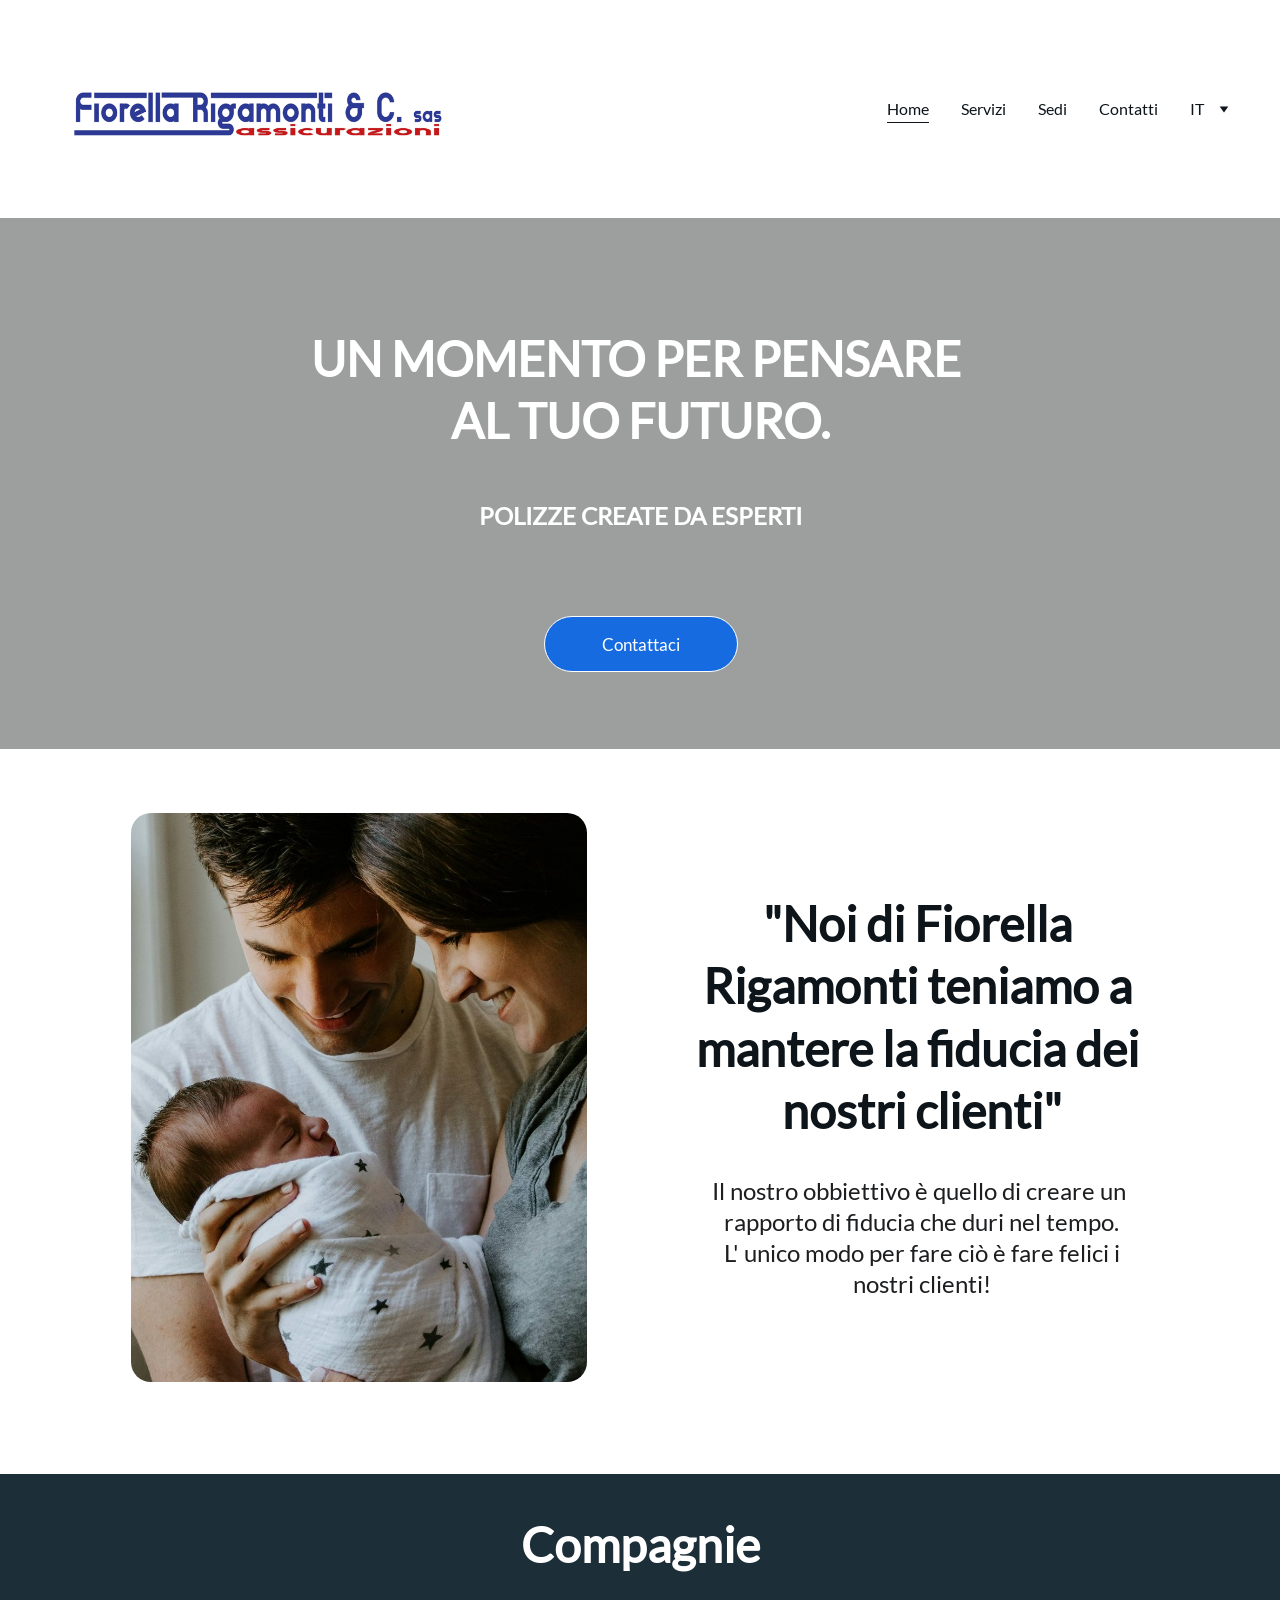
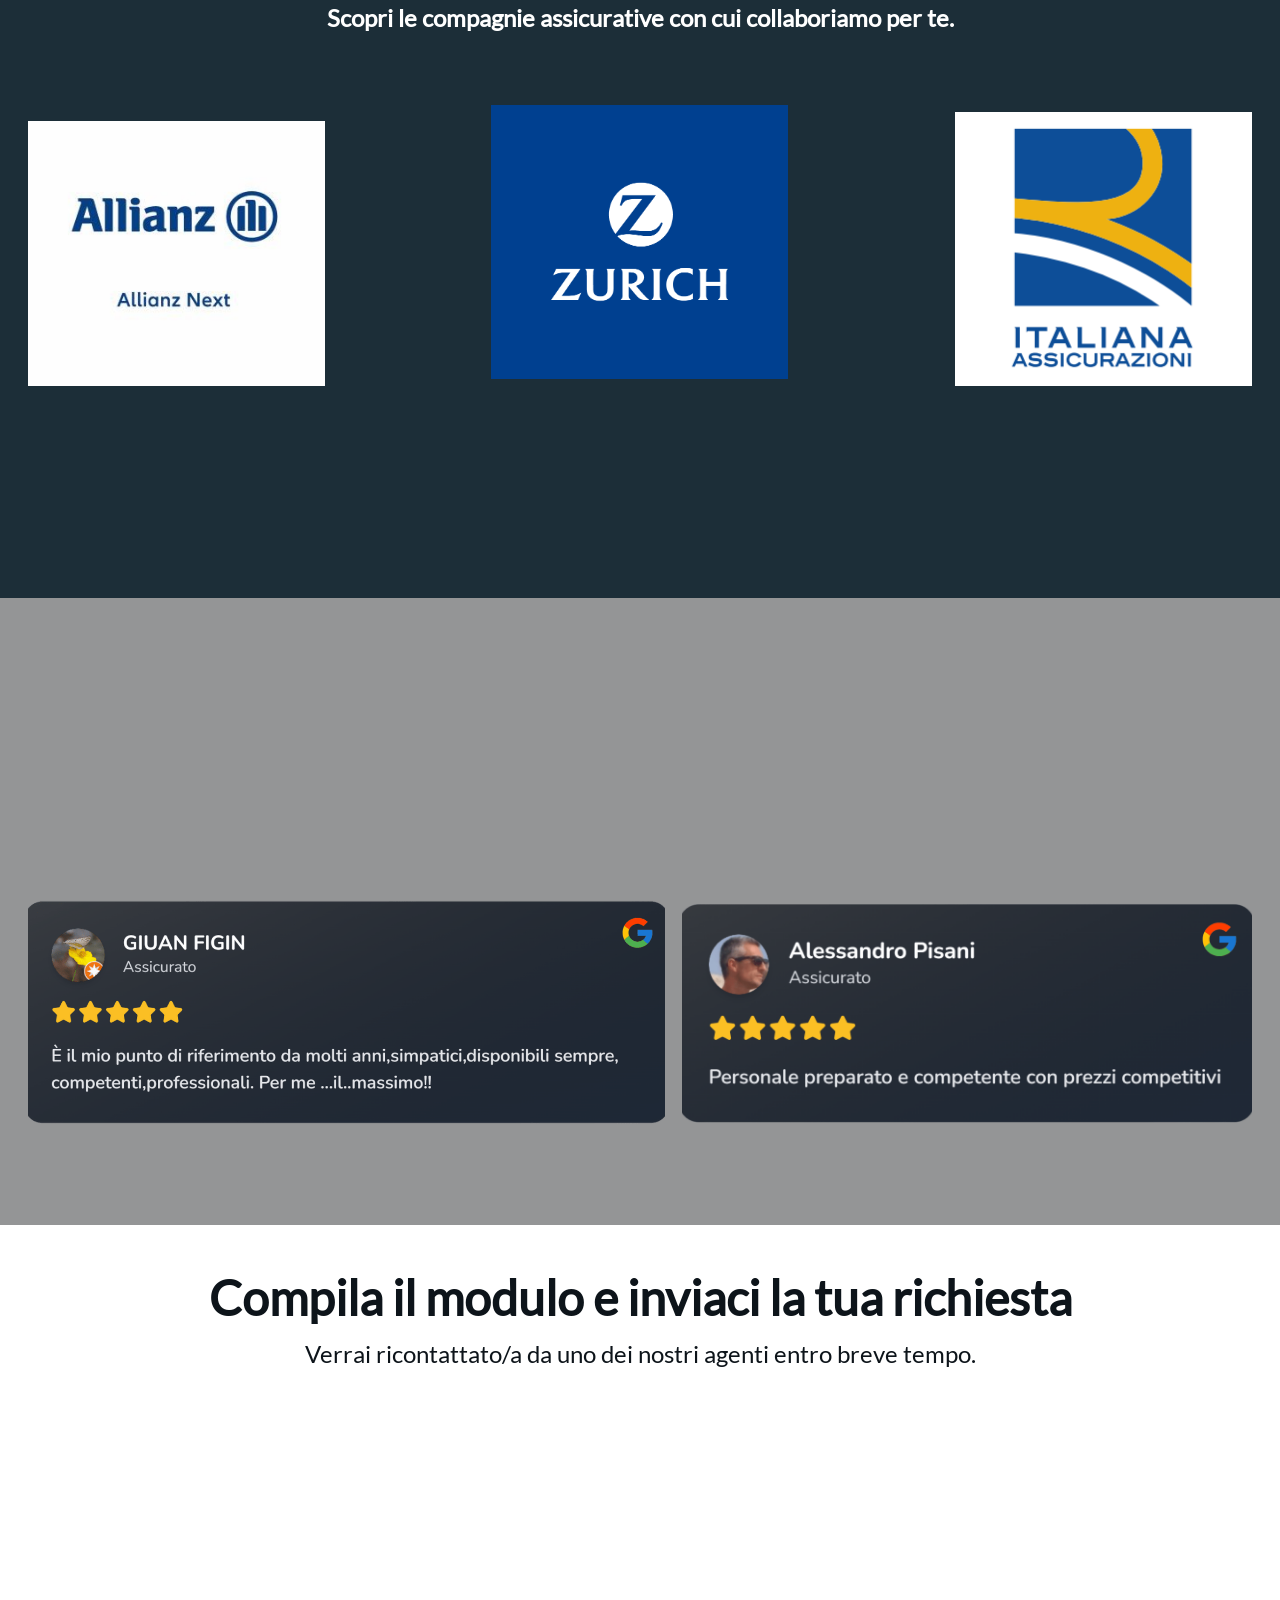
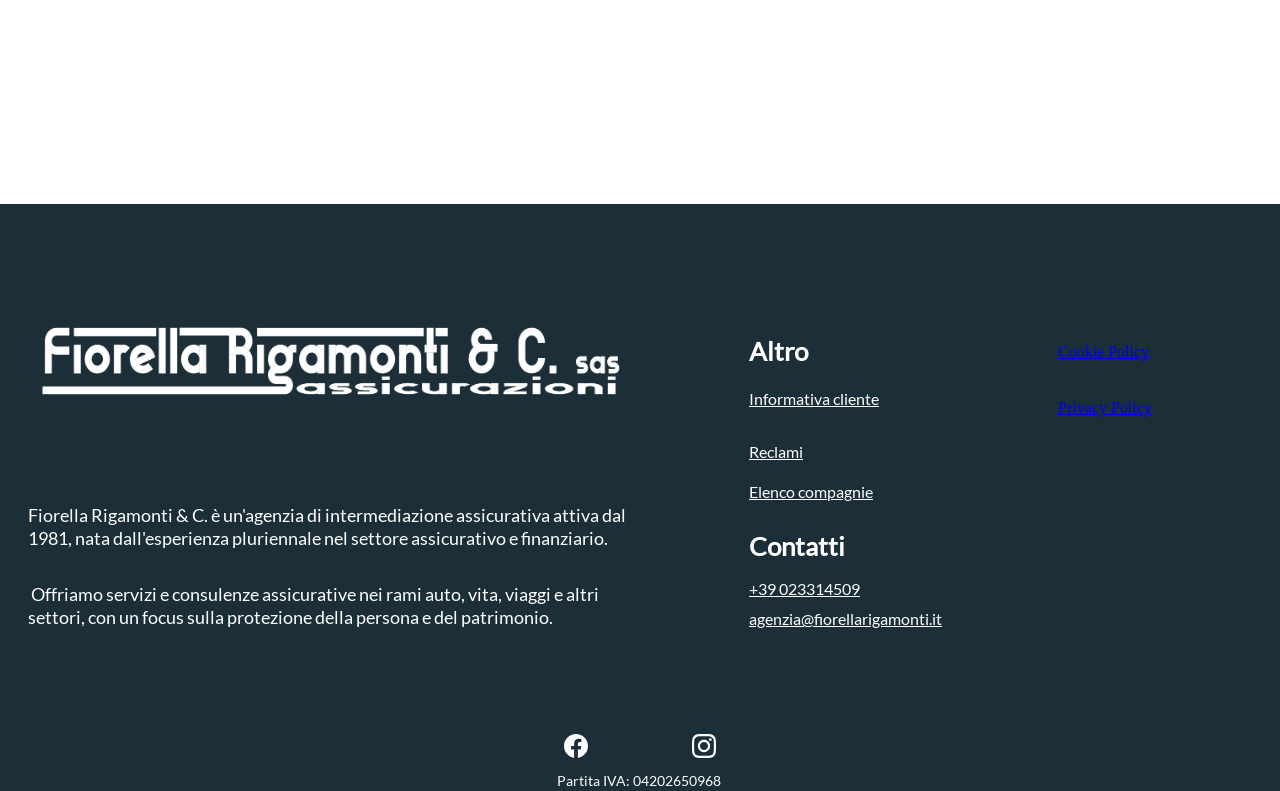
==== commit 6eb4096f: "feat: form contatti su Fusion CRM, fix bottone Contattaci - sostituisce l'iframe del vecchio form Fu" ====
--- a/index.html
+++ b/index.html
@@ -7,7 +7,7 @@
 				window.location.replace('/');
 			}
 		})();</script><link rel="stylesheet" href="_astro-1786691462242/_..DaVp2KJD.css"><link rel="stylesheet" href="_astro-1786691462242/cookieconsent.p7tfYeZO.css"><style>:root{--color-meteorite-dark:#2f1c6a;--color-meteorite-dark-2:#1f1346;--color-meteorite:#8c85ff;--color-meteorite-light:#d5dfff;--color-primary-dark:#5025d1;--color-primary:#673de6;--color-primary-light:#ebe4ff;--color-primary-charts:#b39ef3;--color-danger-dark:#d63163;--color-danger:#fc5185;--color-danger-light:#ffe8ef;--color-danger-charts:#fea8c2;--color-warning-dark:#fea419;--color-warning-dark-2:#9f6000;--color-warning-charts:#ffd28c;--color-warning:#ffcd35;--color-warning-light:#fff8e2;--color-success-dark:#008361;--color-success:#00b090;--color-success-light:#def4f0;--color-dark:#1d1e20;--color-black:#18181a;--color-gray-dark:#36344d;--color-gray:#727586;--color-gray-border:#dadce0;--color-gray-light:#f2f3f6;--color-light:#fff;--color-azure:#357df9;--color-azure-light:#e3ebf9;--color-azure-dark:#265ab2;--color-indigo:#6366f1;--color-neutral-200:#d8dae0}.whats-app-bubble{z-index:19;cursor:pointer;border-radius:100px;display:flex;position:fixed;bottom:24px;right:20px;box-shadow:0 4px 12px #00000026}#wtpQualitySign_fixedCSS,#wtpQualitySign_popupCSS{bottom:10px!important}#wtpQualitySign_fixedCSS{z-index:17!important}#wtpQualitySign_popupCSS{z-index:18!important}
-</style></head><body><div><style>astro-island,astro-slot,astro-static-slot{display:contents}</style><script>(()=>{var e=async t=>{await(await t())()};(self.Astro||(self.Astro={})).only=e;window.dispatchEvent(new Event("astro:only"));})();</script><script>(()=>{var g=Object.defineProperty;var w=(a,s,c)=>s in a?g(a,s,{enumerable:!0,configurable:!0,writable:!0,value:c}):a[s]=c;var l=(a,s,c)=>w(a,typeof s!="symbol"?s+"":s,c);var E=new Set(["__proto__","constructor","prototype"]);{let a={0:t=>y(t),1:t=>c(t),2:t=>new RegExp(t),3:t=>new Date(t),4:t=>new Map(c(t)),5:t=>new Set(c(t)),6:t=>BigInt(t),7:t=>new URL(t),8:t=>new Uint8Array(t),9:t=>new Uint16Array(t),10:t=>new Uint32Array(t),11:t=>Number.POSITIVE_INFINITY*t},s=t=>{let[p,e]=t;return p in a?a[p](e):void 0},c=t=>t.map(s),y=t=>typeof t!="object"||t===null?t:Object.fromEntries(Object.entries(t).map(([p,e])=>[p,s(e)]));class f extends HTMLElement{constructor(){super(...arguments);l(this,"Component");l(this,"hydrator");l(this,"hydrate",async()=>{var b;if(!this.hydrator||!this.isConnected)return;let e=(b=this.parentElement)==null?void 0:b.closest("astro-island[ssr]");if(e){e.addEventListener("astro:hydrate",this.hydrate,{once:!0});return}let r=this.querySelectorAll("astro-slot"),n={},d=this.querySelectorAll("template[data-astro-template]");for(let o of d){let i=o.closest(this.tagName);i!=null&&i.isSameNode(this)&&(n[o.getAttribute("data-astro-template")||"default"]=o.innerHTML,o.remove())}for(let o of r){let i=o.closest(this.tagName);i!=null&&i.isSameNode(this)&&(n[o.getAttribute("name")||"default"]=o.innerHTML)}let u;try{u=this.hasAttribute("props")?y(JSON.parse(this.getAttribute("props"))):{}}catch(o){let i=this.getAttribute("component-url")||"<unknown>",v=this.getAttribute("component-export");throw v&&(i+=` (export ${v})`),console.error(`[hydrate] Error parsing props for component ${i}`,this.getAttribute("props"),o),o}let h;await this.hydrator(this)(this.Component,u,n,{client:this.getAttribute("client")}),this.removeAttribute("ssr"),this.dispatchEvent(new CustomEvent("astro:hydrate"))});l(this,"unmount",()=>{this.isConnected||this.dispatchEvent(new CustomEvent("astro:unmount"))})}disconnectedCallback(){document.removeEventListener("astro:after-swap",this.unmount),document.addEventListener("astro:after-swap",this.unmount,{once:!0})}connectedCallback(){if(!this.hasAttribute("await-children")||document.readyState==="interactive"||document.readyState==="complete")this.childrenConnectedCallback();else{let e=()=>{document.removeEventListener("DOMContentLoaded",e),r.disconnect(),this.childrenConnectedCallback()},r=new MutationObserver(()=>{var n;((n=this.lastChild)==null?void 0:n.nodeType)===Node.COMMENT_NODE&&this.lastChild.nodeValue==="astro:end"&&(this.lastChild.remove(),e())});r.observe(this,{childList:!0}),document.addEventListener("DOMContentLoaded",e)}}async childrenConnectedCallback(){let e=this.getAttribute("before-hydration-url");e&&await import(e),this.start()}getRetryImportUrl(e){let r=new URL(e,document.baseURI);return r.searchParams.set("astro-retry",Date.now().toString()),r.toString()}async importWithRetry(e){try{return await import(e)}catch(r){return await new Promise(n=>setTimeout(n,1e3)),import(this.getRetryImportUrl(e))}}handleHydrationError(e){let r=this.getAttribute("component-url"),n=new CustomEvent("astro:hydration-error",{cancelable:!0,bubbles:!0,composed:!0,detail:{error:e,componentUrl:r}});this.dispatchEvent(n)&&console.error(`[astro-island] Error hydrating ${r}`,e)}async start(){let e=JSON.parse(this.getAttribute("opts")),r=this.getAttribute("client");if(Astro[r]===void 0){window.addEventListener(`astro:${r}`,()=>this.start(),{once:!0});return}try{await Astro[r](async()=>{let n=this.getAttribute("renderer-url");try{let[d,{default:u}]=await Promise.all([this.importWithRetry(this.getAttribute("component-url")),n?this.importWithRetry(n):Promise.resolve({default:()=>()=>{}})]),h=this.getAttribute("component-export")||"default";if(h.includes(".")){this.Component=d;for(let m of h.split(".")){if(E.has(m)||!this.Component||typeof this.Component!="object"&&typeof this.Component!="function"||!Object.hasOwn(this.Component,m))throw new Error(`Invalid component export path: ${h}`);this.Component=this.Component[m]}}else{if(E.has(h))throw new Error(`Invalid component export path: ${h}`);this.Component=d[h]}return this.hydrator=u,this.hydrate}catch(d){return this.handleHydrationError(d),()=>{}}},e,this)}catch(n){this.handleHydrationError(n)}}attributeChangedCallback(){this.hydrate()}}l(f,"observedAttributes",["props"]),customElements.get("astro-island")||customElements.define("astro-island",f)}})();</script><astro-island uid="ZEAgXH" component-url="/_astro-1786691462242/ClientHead.CmzC6zvb2.js" component-export="default" renderer-url="/_astro-1786691462242/client.CFf_zUXy.js" props="{&quot;page-noindex&quot;:[0,false],&quot;canonical-url&quot;:[0,&quot;https://www.fiorellarigamonti.it/&quot;],&quot;site-meta&quot;:[0,{&quot;version&quot;:[0,201],&quot;template&quot;:[0,&quot;aigenerated&quot;],&quot;metaTitle&quot;:[0,&quot;Fiorella Rigamonti Assicurazioni&quot;],&quot;customMeta&quot;:[0,&quot;&lt;!-- Iubenda Privacy &amp; Cookie Policy Links --&gt;\n&lt;a href=\&quot;https://www.iubenda.com/privacy-policy/32109306\&quot; class=\&quot;iubenda-white iubenda-noiframe iubenda-embed\&quot; title=\&quot;Privacy Policy\&quot;&gt;Privacy Policy&lt;/a&gt;\n&lt;a href=\&quot;https://www.iubenda.com/privacy-policy/32109306/cookie-policy\&quot; class=\&quot;iubenda-white iubenda-noiframe iubenda-embed\&quot; title=\&quot;Cookie Policy\&quot;&gt;Cookie Policy&lt;/a&gt;\n\n&lt;!-- Iubenda Script --&gt;\n&lt;script type=\&quot;text/javascript\&quot;&gt;\n  (function (w,d) {\n    var loader = function () {\n      var s = d.createElement(\&quot;script\&quot;), tag = d.getElementsByTagName(\&quot;script\&quot;)[0];\n      s.src = \&quot;https://cdn.iubenda.com/iubenda.js\&quot;;\n      tag.parentNode.insertBefore(s, tag);\n    };\n    if(w.addEventListener){\n      w.addEventListener(\&quot;load\&quot;, loader, false);\n    } else if(w.attachEvent){\n      w.attachEvent(\&quot;onload\&quot;, loader);\n    } else {\n      w.onload = loader;\n    }\n  })(window, document);\n&lt;/script&gt;\n\n&lt;a href=\&quot;https://www.iubenda.com/privacy-policy/32109306/cookie-policy\&quot; class=\&quot;iubenda-white iubenda-noiframe iubenda-embed iubenda-noiframe \&quot; title=\&quot;Cookie Policy \&quot;&gt;Cookie Policy&lt;/a&gt;&lt;script type=\&quot;text/javascript\&quot;&gt;(function (w,d) {var loader = function () {var s = d.createElement(\&quot;script\&quot;), tag = d.getElementsByTagName(\&quot;script\&quot;)[0]; s.src=\&quot;https://cdn.iubenda.com/iubenda.js\&quot;; tag.parentNode.insertBefore(s,tag);}; if(w.addEventListener){w.addEventListener(\&quot;load\&quot;, loader, false);}else if(w.attachEvent){w.attachEvent(\&quot;onload\&quot;, loader);}else{w.onload = loader;}})(window, document);&lt;/script&gt;\n\n&quot;],&quot;ogImageAlt&quot;:[0,&quot;&quot;],&quot;faviconPath&quot;:[0,&quot;untitled-design-40-Y4LDEyp4wZtlBqlL.png&quot;],&quot;ogImagePath&quot;:[0,&quot;logo-rigamonti_page-0001-2-YanqXllkgBs7w8Zj.jpg&quot;],&quot;aiWebsiteType&quot;:[0,&quot;Business&quot;],&quot;defaultLocale&quot;:[0,&quot;it&quot;],&quot;faviconOrigin&quot;:[0,&quot;assets&quot;],&quot;ogImageOrigin&quot;:[0,&quot;assets&quot;],&quot;whatsAppNumber&quot;:[0,&quot;&quot;],&quot;googleAnalytics&quot;:[0,&quot;G-1KTSZDWTE5&quot;],&quot;whatsAppMessage&quot;:[0,&quot;&quot;],&quot;customBodyElements&quot;:[0,&quot;&lt;script type=\&quot;text/javascript\&quot;&gt;\n  (function (w,d) {\n    var loader = function () {\n      var s = d.createElement(\&quot;script\&quot;), tag = d.getElementsByTagName(\&quot;script\&quot;)[0];\n      s.src = \&quot;https://cdn.iubenda.com/iubenda.js\&quot;;\n      tag.parentNode.insertBefore(s, tag);\n    };\n    if(w.addEventListener){\n      w.addEventListener(\&quot;load\&quot;, loader, false);\n    } else if(w.attachEvent){\n      w.attachEvent(\&quot;onload\&quot;, loader);\n    } else {\n      w.onload = loader;\n    }\n  })(window, document);\n&lt;/script&gt;&lt;script type=\&quot;text/javascript\&quot;&gt;(function (w,d) {var loader = function () {var s = d.createElement(\&quot;script\&quot;), tag = d.getElementsByTagName(\&quot;script\&quot;)[0]; s.src=\&quot;https://cdn.iubenda.com/iubenda.js\&quot;; tag.parentNode.insertBefore(s,tag);}; if(w.addEventListener){w.addEventListener(\&quot;load\&quot;, loader, false);}else if(w.attachEvent){w.attachEvent(\&quot;onload\&quot;, loader);}else{w.onload = loader;}})(window, document);&lt;/script&gt;&quot;],&quot;customHeadElements&quot;:[0,&quot;&quot;],&quot;isCookieBarEnabled&quot;:[0,true],&quot;isPrivateModeActive&quot;:[0,false],&quot;demoEcommerceStoreId&quot;:[0,&quot;demo_01G0E9P2R0CFTNBWEEFCEV8EG5&quot;],&quot;shouldAddWWWPrefixToDomain&quot;:[0,true]}],&quot;domain&quot;:[0,&quot;www.fiorellarigamonti.it&quot;]}" ssr client="only" opts="{&quot;name&quot;:&quot;ClientHead&quot;,&quot;value&quot;:&quot;vue&quot;}"></astro-island><script>(()=>{var e=async t=>{await(await t())()};(self.Astro||(self.Astro={})).load=e;window.dispatchEvent(new Event("astro:load"));})();</script><astro-island uid="Z1vKMg6" prefix="s1" component-url="/_astro-1786691462242/Page.BVvSIxwg2.js" component-export="default" renderer-url="/_astro-1786691462242/client.CFf_zUXy.js" props="{&quot;pageData&quot;:[0,{&quot;pages&quot;:[0,{&quot;ai-3et2Y&quot;:[0,{&quot;type&quot;:[0,&quot;default&quot;],&quot;name&quot;:[0,&quot;Sedi&quot;],&quot;slug&quot;:[0,&quot;sedi&quot;]}],&quot;ai-U-0kH&quot;:[0,{&quot;type&quot;:[0,&quot;default&quot;],&quot;name&quot;:[0,&quot;Reclami&quot;],&quot;slug&quot;:[0,&quot;reclami&quot;]}],&quot;ai-YYlHa&quot;:[0,{&quot;meta&quot;:[0,{&quot;title&quot;:[0,&quot;Assicurazioni Fiorella Rigamonti - Esperienza e Polizze&quot;],&quot;keywords&quot;:[1,[[0,&quot;assicurazioni&quot;],[0,&quot;polizze&quot;],[0,&quot;vita&quot;]]],&quot;description&quot;:[0,&quot;Fiorella Rigamonti Assicurazioni offre oltre 40 anni di esperienza nel settore. Scopri le nostre polizze per viaggi, vita, auto, casa, salute e aziende. Visita le nostre sedi a Milano, Rho e Legnano per maggiori informazioni.&quot;],&quot;focusKeyword&quot;:[0,&quot;assicurazioni&quot;]}],&quot;name&quot;:[0,&quot;Home&quot;],&quot;slug&quot;:[0,&quot;home&quot;],&quot;type&quot;:[0,&quot;default&quot;],&quot;blocks&quot;:[1,[[0,&quot;zwgG0r&quot;],[0,&quot;ai-z0jtJz&quot;],[0,&quot;z8gv1-&quot;],[0,&quot;zZ5gl6&quot;],[0,&quot;ai-t8BYI_&quot;],[0,&quot;zMSM-S&quot;]]],&quot;hiddenSlots&quot;:[1,[]]}],&quot;ai-YqOVA&quot;:[0,{&quot;type&quot;:[0,&quot;default&quot;],&quot;name&quot;:[0,&quot;Contatti&quot;],&quot;slug&quot;:[0,&quot;contatti&quot;]}],&quot;ai-g485s&quot;:[0,{&quot;type&quot;:[0,&quot;default&quot;],&quot;name&quot;:[0,&quot;Servizi&quot;],&quot;slug&quot;:[0,&quot;servizi&quot;]}],&quot;ai-okqVU&quot;:[0,{&quot;type&quot;:[0,&quot;default&quot;],&quot;name&quot;:[0,&quot;Services&quot;],&quot;slug&quot;:[0,&quot;services&quot;]}],&quot;ai-xZWrB&quot;:[0,{&quot;type&quot;:[0,&quot;default&quot;],&quot;name&quot;:[0,&quot;About&quot;],&quot;slug&quot;:[0,&quot;about&quot;]}]}],&quot;blocks&quot;:[0,{&quot;header&quot;:[0,{&quot;slot&quot;:[0,&quot;header&quot;],&quot;type&quot;:[0,&quot;BlockNavigation&quot;],&quot;mobile&quot;:[0,{&quot;height&quot;:[0,142],&quot;logoHeight&quot;:[0,94]}],&quot;desktop&quot;:[0,{&quot;height&quot;:[0,192],&quot;logoHeight&quot;:[0,158]}],&quot;settings&quot;:[0,{&quot;styles&quot;:[0,{&quot;width&quot;:[0,&quot;1240px&quot;],&quot;padding&quot;:[0,&quot;30px 16px 30px 16px&quot;],&quot;m-padding&quot;:[0,&quot;24px 16px 24px 16px&quot;],&quot;logo-width&quot;:[0,&quot;420px&quot;],&quot;cartIconSize&quot;:[0,&quot;24px&quot;],&quot;link-spacing&quot;:[0,&quot;32px&quot;],&quot;m-logo-width&quot;:[0,&quot;250px&quot;],&quot;m-link-spacing&quot;:[0,&quot;20px&quot;],&quot;element-spacing&quot;:[0,&quot;32px&quot;],&quot;contrastBackgroundColor&quot;:[0,&quot;rgb(224, 224, 224)&quot;]}],&quot;cartText&quot;:[0,&quot;&quot;],&quot;isSticky&quot;:[0,true],&quot;showLogo&quot;:[0,true],&quot;headerLayout&quot;:[0,&quot;desktop-1&quot;],&quot;isCartVisible&quot;:[0,true],&quot;logoImagePath&quot;:[0,&quot;untitled-design-38-mP42axEwWJTLvlp4.png&quot;],&quot;mHeaderLayout&quot;:[0,&quot;mobile-1&quot;],&quot;logoImageOrigin&quot;:[0,&quot;assets&quot;],&quot;mobileLinksAlignment&quot;:[0,&quot;right&quot;]}],&quot;zindexes&quot;:[1,[]],&quot;background&quot;:[0,{&quot;color&quot;:[0,&quot;#ffffff&quot;],&quot;current&quot;:[0,&quot;color&quot;],&quot;isTransparent&quot;:[0,false]}],&quot;components&quot;:[1,[]],&quot;fontWeight&quot;:[0,400],&quot;logoAspectRatio&quot;:[0,2.6666666666666665],&quot;navLinkTextColor&quot;:[0,&quot;#0d141a&quot;],&quot;navLinkTextColorHover&quot;:[0,&quot;#0d141a&quot;]}],&quot;z8gv1-&quot;:[0,{&quot;type&quot;:[0,&quot;BlockLayout&quot;],&quot;mobile&quot;:[0,{&quot;minHeight&quot;:[0,141]}],&quot;desktop&quot;:[0,{&quot;minHeight&quot;:[0,191]}],&quot;settings&quot;:[0,{&quot;styles&quot;:[0,{&quot;block-padding&quot;:[0,&quot;16px 0 16px 0&quot;],&quot;m-block-padding&quot;:[0,&quot;16px&quot;]}]}],&quot;zindexes&quot;:[1,[[0,&quot;ai-5r2VV4&quot;],[0,&quot;ai-gMwrJG&quot;]]],&quot;background&quot;:[0,{&quot;color&quot;:[0,&quot;rgb(28, 46, 56)&quot;],&quot;video&quot;:[0,{&quot;videoSrc&quot;:[0,&quot;https://videos.pexels.com/video-files/3571264/3571264-hd_1920_1080_30fps.mp4&quot;],&quot;videoThumbnailSrc&quot;:[0,&quot;https://images.pexels.com/videos/3571264/free-video-3571264.jpg?auto=compress&amp;cs=tinysrgb&amp;fit=crop&amp;h=630&amp;w=1200&quot;]}],&quot;current&quot;:[0,&quot;color&quot;],&quot;overlay-opacity&quot;:[0,&quot;0.48&quot;]}],&quot;components&quot;:[1,[[0,&quot;ai-5r2VV4&quot;],[0,&quot;ai-gMwrJG&quot;]]],&quot;initialBlockId&quot;:[0,&quot;zC81-B&quot;],&quot;isMobileAutoPositioningEnabled&quot;:[0,true]}],&quot;zMSM-S&quot;:[0,{&quot;type&quot;:[0,&quot;BlockLayout&quot;],&quot;htmlId&quot;:[0,&quot;getintouch&quot;],&quot;mobile&quot;:[0,{&quot;minHeight&quot;:[0,99]}],&quot;desktop&quot;:[0,{&quot;minHeight&quot;:[0,579]}],&quot;settings&quot;:[0,{&quot;styles&quot;:[0,{&quot;block-padding&quot;:[0,&quot;16px 0 16px 0&quot;],&quot;m-block-padding&quot;:[0,&quot;16px&quot;]}]}],&quot;zindexes&quot;:[1,[[0,&quot;zU4Upl&quot;],[0,&quot;zZCIm5&quot;],[0,&quot;z8c_R6&quot;]]],&quot;attachment&quot;:[0,&quot;fixed&quot;],&quot;background&quot;:[0,{&quot;alt&quot;:[0,&quot;an abstract photo of a curved building with a blue sky in the background&quot;],&quot;path&quot;:[0,&quot;photo-1548248823-ce16a73b6d49&quot;],&quot;color&quot;:[0,&quot;rgb(255, 255, 255)&quot;],&quot;image&quot;:[0,&quot;https://images.unsplash.com/photo-1548248823-ce16a73b6d49?ixid=M3wzOTE5Mjl8MHwxfHNlYXJjaHw1fHxtaW5pbWFsJTIwYXJjaGl0ZWN0dXJlJTIwfGVufDB8fHx8MTcxNjQ1MTMxN3ww&amp;ixlib=rb-4.0.3?w=1366&amp;q=70&amp;auto=format&quot;],&quot;origin&quot;:[0,&quot;unsplash&quot;],&quot;current&quot;:[0,&quot;color&quot;],&quot;gradient&quot;:[0,{&quot;angle&quot;:[0,135],&quot;colors&quot;:[1,[[0,{&quot;value&quot;:[0,&quot;rgb(23, 107, 224)&quot;]}],[0,{&quot;value&quot;:[0,&quot;rgb(143, 17, 168)&quot;]}]]],&quot;isAnimated&quot;:[0,false]}],&quot;overlay-opacity&quot;:[0,&quot;0.85&quot;]}],&quot;components&quot;:[1,[[0,&quot;zU4Upl&quot;],[0,&quot;zZCIm5&quot;],[0,&quot;z8c_R6&quot;]]],&quot;initialBlockId&quot;:[0,&quot;zUoZuI&quot;]}],&quot;zSiG-O&quot;:[0,{&quot;slot&quot;:[0,&quot;footer&quot;],&quot;type&quot;:[0,&quot;BlockLayout&quot;],&quot;mobile&quot;:[0,{&quot;minHeight&quot;:[0,1064]}],&quot;desktop&quot;:[0,{&quot;minHeight&quot;:[0,587]}],&quot;settings&quot;:[0,{&quot;styles&quot;:[0,{&quot;cols&quot;:[0,&quot;12&quot;],&quot;rows&quot;:[0,10],&quot;width&quot;:[0,&quot;1224px&quot;],&quot;m-rows&quot;:[0,&quot;1&quot;],&quot;col-gap&quot;:[0,&quot;24px&quot;],&quot;row-gap&quot;:[0,&quot;16px&quot;],&quot;row-size&quot;:[0,&quot;48px&quot;],&quot;column-gap&quot;:[0,&quot;24px&quot;],&quot;block-padding&quot;:[0,&quot;16px 0 16px 0&quot;],&quot;m-block-padding&quot;:[0,&quot;40px 16px 40px 16px&quot;]}]}],&quot;zindexes&quot;:[1,[[0,&quot;zEk23M&quot;],[0,&quot;ai-6zfOPy&quot;],[0,&quot;ai-a-FlDh&quot;],[0,&quot;zL2b9d&quot;],[0,&quot;zBZZcN&quot;],[0,&quot;zMPT6R&quot;],[0,&quot;zCddoL&quot;],[0,&quot;ai-1wj57B&quot;],[0,&quot;ai-jFK2Sr&quot;],[0,&quot;ai-Gzs6CU&quot;],[0,&quot;zg3xFZ&quot;],[0,&quot;zTdTZI&quot;],[0,&quot;z5-Bs1&quot;]]],&quot;background&quot;:[0,{&quot;alt&quot;:[0,&quot;person in black long sleeve shirt holding persons hand&quot;],&quot;path&quot;:[0,&quot;photo-1600880292089-90a7e086ee0c&quot;],&quot;color&quot;:[0,&quot;rgb(28, 46, 56)&quot;],&quot;image&quot;:[0,&quot;https://images.unsplash.com/photo-1600880292089-90a7e086ee0c?ixid=M3wzOTE5Mjl8MHwxfHNlYXJjaHw1fHxJTlNVUkFOQ0V8ZW58MHx8fHwxNzQyNzQ2NDkyfDA&amp;ixlib=rb-4.0.3?w=1366&amp;q=70&amp;auto=format&quot;],&quot;video&quot;:[0,{&quot;videoSrc&quot;:[0,&quot;https://videos.pexels.com/video-files/7735496/7735496-hd_1920_1080_25fps.mp4&quot;],&quot;videoThumbnailSrc&quot;:[0,&quot;https://images.pexels.com/videos/7735496/achievement-adult-agreement-apartment-7735496.jpeg?auto=compress&amp;cs=tinysrgb&amp;fit=crop&amp;h=630&amp;w=1200&quot;]}],&quot;origin&quot;:[0,&quot;unsplash&quot;],&quot;current&quot;:[0,&quot;color&quot;],&quot;gradient&quot;:[0,{&quot;angle&quot;:[0,0],&quot;colors&quot;:[1,[[0,{&quot;value&quot;:[0,&quot;rgb(28, 46, 56)&quot;]}],[0,{&quot;value&quot;:[0,&quot;rgb(23, 107, 224)&quot;]}]]],&quot;isAnimated&quot;:[0,false]}],&quot;overlay-opacity&quot;:[0,&quot;0.92&quot;]}],&quot;components&quot;:[1,[[0,&quot;zEk23M&quot;],[0,&quot;ai-6zfOPy&quot;],[0,&quot;ai-a-FlDh&quot;],[0,&quot;zL2b9d&quot;],[0,&quot;zBZZcN&quot;],[0,&quot;zMPT6R&quot;],[0,&quot;zCddoL&quot;],[0,&quot;ai-1wj57B&quot;],[0,&quot;ai-jFK2Sr&quot;],[0,&quot;ai-Gzs6CU&quot;],[0,&quot;zg3xFZ&quot;],[0,&quot;zTdTZI&quot;],[0,&quot;z5-Bs1&quot;]]],&quot;initialBlockId&quot;:[0,&quot;W7N_1fYuy&quot;]}],&quot;zZ5gl6&quot;:[0,{&quot;type&quot;:[0,&quot;BlockLayout&quot;],&quot;mobile&quot;:[0,{&quot;minHeight&quot;:[0,1016]}],&quot;desktop&quot;:[0,{&quot;minHeight&quot;:[0,533]}],&quot;settings&quot;:[0,{&quot;styles&quot;:[0,{&quot;cols&quot;:[0,&quot;12&quot;],&quot;rows&quot;:[0,8],&quot;width&quot;:[0,&quot;1224px&quot;],&quot;m-rows&quot;:[0,&quot;1&quot;],&quot;col-gap&quot;:[0,&quot;24px&quot;],&quot;row-gap&quot;:[0,&quot;16px&quot;],&quot;row-size&quot;:[0,&quot;48px&quot;],&quot;column-gap&quot;:[0,&quot;24px&quot;],&quot;block-padding&quot;:[0,&quot;16px 0 16px 0&quot;],&quot;m-block-padding&quot;:[0,&quot;40px 16px 40px 16px&quot;]}]}],&quot;zindexes&quot;:[1,[[0,&quot;zh7A1e&quot;],[0,&quot;zNly6n&quot;],[0,&quot;zdX30w&quot;],[0,&quot;zK52at&quot;]]],&quot;background&quot;:[0,{&quot;color&quot;:[0,&quot;rgb(28, 46, 56)&quot;],&quot;current&quot;:[0,&quot;color&quot;]}],&quot;components&quot;:[1,[[0,&quot;zh7A1e&quot;],[0,&quot;zNly6n&quot;],[0,&quot;zdX30w&quot;],[0,&quot;zK52at&quot;]]],&quot;initialBlockId&quot;:[0,&quot;z80avG&quot;],&quot;isMobileAutoPositioningEnabled&quot;:[0,true]}],&quot;zwgG0r&quot;:[0,{&quot;type&quot;:[0,&quot;BlockLayout&quot;],&quot;mobile&quot;:[0,{&quot;minHeight&quot;:[0,313]}],&quot;desktop&quot;:[0,{&quot;minHeight&quot;:[0,531]}],&quot;settings&quot;:[0,{&quot;styles&quot;:[0,{&quot;block-padding&quot;:[0,&quot;16px 0 16px 0&quot;],&quot;m-block-padding&quot;:[0,&quot;16px&quot;]}]}],&quot;zindexes&quot;:[1,[[0,&quot;zRliSi&quot;],[0,&quot;z08SxW&quot;],[0,&quot;z5wKxe&quot;]]],&quot;background&quot;:[0,{&quot;alt&quot;:[0,&quot;black and brown leather padded tub sofa&quot;],&quot;path&quot;:[0,&quot;fiot-AQEDOLoBOMUQeMxg.png&quot;],&quot;image&quot;:[0,&quot;https://assets.zyrosite.com/AE0al8e8RPSgE4jL/fiot-AQEDOLoBOMUQeMxg.png&quot;],&quot;video&quot;:[0,{&quot;videoSrc&quot;:[0,&quot;https://videos.pexels.com/video-files/857268/857268-uhd_2732_1440_24fps.mp4&quot;],&quot;videoThumbnailSrc&quot;:[0,&quot;https://images.pexels.com/videos/857268/free-video-857268.jpg?auto=compress&amp;cs=tinysrgb&amp;fit=crop&amp;h=630&amp;w=1200&quot;]}],&quot;origin&quot;:[0,&quot;assets&quot;],&quot;current&quot;:[0,&quot;video&quot;],&quot;gradient&quot;:[0,{&quot;angle&quot;:[0,135],&quot;colors&quot;:[1,[[0,{&quot;value&quot;:[0,&quot;#3949AB&quot;]}],[0,{&quot;value&quot;:[0,&quot;rgb(143, 17, 168)&quot;]}]]],&quot;isAnimated&quot;:[0,false]}],&quot;overlay-opacity&quot;:[0,&quot;0.43&quot;]}],&quot;components&quot;:[1,[[0,&quot;zRliSi&quot;],[0,&quot;z08SxW&quot;],[0,&quot;z5wKxe&quot;]]],&quot;snapRowGap&quot;:[0,19],&quot;initialBlockId&quot;:[0,&quot;zQDl5F&quot;],&quot;shouldKeepGridVisible&quot;:[0,false],&quot;isMobileAutoPositioningEnabled&quot;:[0,true]}],&quot;ai-t8BYI_&quot;:[0,{&quot;type&quot;:[0,&quot;BlockLayout&quot;],&quot;mobile&quot;:[0,{&quot;minHeight&quot;:[0,650]}],&quot;desktop&quot;:[0,{&quot;minHeight&quot;:[0,626]}],&quot;settings&quot;:[0,{&quot;styles&quot;:[0,{&quot;rows&quot;:[0,12],&quot;row-gap&quot;:[0,&quot;16px&quot;],&quot;row-size&quot;:[0,&quot;48px&quot;],&quot;column-gap&quot;:[0,&quot;24px&quot;],&quot;block-padding&quot;:[0,&quot;16px 0&quot;],&quot;m-block-padding&quot;:[0,&quot;56px 16px 56px 16px&quot;],&quot;grid-gap-history&quot;:[0,&quot;16px 24px&quot;]}]}],&quot;zindexes&quot;:[1,[[0,&quot;ai-PYyuQP&quot;],[0,&quot;ai-cnxut7&quot;],[0,&quot;z2qQ_g&quot;],[0,&quot;zMXHqI&quot;]]],&quot;background&quot;:[0,{&quot;color&quot;:[0,&quot;rgb(26, 35, 126)&quot;],&quot;video&quot;:[0,{&quot;videoSrc&quot;:[0,&quot;https://videos.pexels.com/video-files/3571264/3571264-hd_1920_1080_30fps.mp4&quot;],&quot;videoThumbnailSrc&quot;:[0,&quot;https://images.pexels.com/videos/3571264/free-video-3571264.jpg?auto=compress&amp;cs=tinysrgb&amp;fit=crop&amp;h=630&amp;w=1200&quot;]}],&quot;current&quot;:[0,&quot;video&quot;],&quot;overlay-opacity&quot;:[0,&quot;0.47&quot;]}],&quot;components&quot;:[1,[[0,&quot;ai-PYyuQP&quot;],[0,&quot;ai-cnxut7&quot;],[0,&quot;z2qQ_g&quot;],[0,&quot;zMXHqI&quot;]]],&quot;initialBlockId&quot;:[0,&quot;zCLoIt&quot;]}],&quot;ai-z0jtJz&quot;:[0,{&quot;type&quot;:[0,&quot;BlockLayout&quot;],&quot;mobile&quot;:[0,{&quot;minHeight&quot;:[0,700]}],&quot;desktop&quot;:[0,{&quot;minHeight&quot;:[0,725]}],&quot;settings&quot;:[0,{&quot;styles&quot;:[0,{&quot;block-padding&quot;:[0,&quot;16px 0 16px 0&quot;],&quot;m-block-padding&quot;:[0,&quot;16px&quot;]}]}],&quot;zindexes&quot;:[1,[[0,&quot;ai-Wf6nF0&quot;],[0,&quot;ai-zdwBVK&quot;]]],&quot;attachment&quot;:[0,&quot;fixed&quot;],&quot;background&quot;:[0,{&quot;color&quot;:[0,&quot;#ffffff&quot;],&quot;current&quot;:[0,&quot;color&quot;],&quot;gradient&quot;:[0,{&quot;angle&quot;:[0,135],&quot;colors&quot;:[1,[[0,{&quot;value&quot;:[0,&quot;#3949AB&quot;]}],[0,{&quot;value&quot;:[0,&quot;rgb(143, 17, 168)&quot;]}]]],&quot;isAnimated&quot;:[0,false]}],&quot;overlay-opacity&quot;:[0,&quot;0.90&quot;]}],&quot;components&quot;:[1,[[0,&quot;ai-Wf6nF0&quot;],[0,&quot;ai-zdwBVK&quot;]]],&quot;initialBlockId&quot;:[0,&quot;zXdxsw&quot;]}]}],&quot;elements&quot;:[0,{&quot;z08SxW&quot;:[0,{&quot;type&quot;:[0,&quot;GridTextBox&quot;],&quot;mobile&quot;:[0,{&quot;top&quot;:[0,196],&quot;left&quot;:[0,0],&quot;width&quot;:[0,328],&quot;height&quot;:[0,23]}],&quot;content&quot;:[0,&quot;&lt;h5 style=\&quot;color: rgb(255, 255, 255); --lineHeightMobile: 1.3; --lineHeightDesktop: 1.3; --fontSizeMobile: 18px; --fontSizeDesktop: 24px\&quot; dir=\&quot;auto\&quot;&gt;POLIZZE CREATE DA ESPERTI&lt;/h5&gt;&quot;],&quot;desktop&quot;:[0,{&quot;top&quot;:[0,282],&quot;left&quot;:[0,361],&quot;width&quot;:[0,503],&quot;height&quot;:[0,31]}],&quot;settings&quot;:[0,{&quot;styles&quot;:[0,{&quot;text&quot;:[0,&quot;center&quot;],&quot;align&quot;:[0,&quot;flex-start&quot;],&quot;justify&quot;:[0,&quot;flex-start&quot;],&quot;m-element-margin&quot;:[0,&quot;0 0 16px 0&quot;]}]}],&quot;animation&quot;:[0,{&quot;name&quot;:[0,&quot;slide&quot;],&quot;type&quot;:[0,&quot;global&quot;]}],&quot;initialElementId&quot;:[0,&quot;zQ3YAD&quot;]}],&quot;z2qQ_g&quot;:[0,{&quot;rel&quot;:[0,&quot;nofollow&quot;],&quot;type&quot;:[0,&quot;GridImage&quot;],&quot;mobile&quot;:[0,{&quot;top&quot;:[0,207],&quot;left&quot;:[0,0],&quot;width&quot;:[0,328],&quot;height&quot;:[0,176],&quot;borderRadius&quot;:[0,&quot;0px&quot;]}],&quot;desktop&quot;:[0,{&quot;top&quot;:[0,224],&quot;left&quot;:[0,654],&quot;width&quot;:[0,570],&quot;height&quot;:[0,380]}],&quot;settings&quot;:[0,{&quot;alt&quot;:[0,&quot;&quot;],&quot;path&quot;:[0,&quot;1-m7V3NLb6nOik4E5N.png&quot;],&quot;origin&quot;:[0,&quot;assets&quot;],&quot;styles&quot;:[0,{&quot;align&quot;:[0,&quot;center&quot;],&quot;justify&quot;:[0,&quot;center&quot;],&quot;m-element-margin&quot;:[0,&quot;0 0 16px 0&quot;]}],&quot;clickAction&quot;:[0,&quot;none&quot;]}],&quot;animation&quot;:[0,{&quot;name&quot;:[0,&quot;slide&quot;],&quot;type&quot;:[0,&quot;global&quot;]}],&quot;fullResolutionWidth&quot;:[0,1200],&quot;fullResolutionHeight&quot;:[0,788]}],&quot;z5-Bs1&quot;:[0,{&quot;type&quot;:[0,&quot;GridEmbed&quot;],&quot;mobile&quot;:[0,{&quot;top&quot;:[0,854],&quot;left&quot;:[0,0],&quot;width&quot;:[0,328],&quot;height&quot;:[0,21.921875]}],&quot;content&quot;:[0,&quot;&lt;a href=\&quot;https://www.iubenda.com/privacy-policy/32109306/cookie-policy\&quot; class=\&quot;iubenda-white iubenda-noiframe iubenda-embed iubenda-noiframe\&quot; title=\&quot;Cookie Policy \&quot;&gt;Cookie Policy&lt;/a&gt;&lt;script type=\&quot;text/javascript\&quot;&gt;(function (w,d) {var loader = function () {var s = d.createElement(\&quot;script\&quot;), tag = d.getElementsByTagName(\&quot;script\&quot;)[0]; s.src=\&quot;https://cdn.iubenda.com/iubenda.js\&quot;; tag.parentNode.insertBefore(s,tag);}; if(w.addEventListener){w.addEventListener(\&quot;load\&quot;, loader, false);}else if(w.attachEvent){w.attachEvent(\&quot;onload\&quot;, loader);}else{w.onload = loader;}})(window, document);&lt;/script&gt;&quot;],&quot;desktop&quot;:[0,{&quot;top&quot;:[0,139],&quot;left&quot;:[0,1030],&quot;width&quot;:[0,107],&quot;height&quot;:[0,27]}],&quot;settings&quot;:[0,{&quot;styles&quot;:[0,{}]}]}],&quot;z5wKxe&quot;:[0,{&quot;rel&quot;:[0,&quot;&quot;],&quot;href&quot;:[0,&quot;/contatti#contattaci&quot;],&quot;type&quot;:[0,&quot;GridButton&quot;],&quot;mobile&quot;:[0,{&quot;top&quot;:[0,242],&quot;left&quot;:[0,67],&quot;width&quot;:[0,194],&quot;height&quot;:[0,56]}],&quot;target&quot;:[0,&quot;_self&quot;],&quot;content&quot;:[0,&quot;Contattaci&quot;],&quot;desktop&quot;:[0,{&quot;top&quot;:[0,398],&quot;left&quot;:[0,516],&quot;width&quot;:[0,194],&quot;height&quot;:[0,56],&quot;fontSize&quot;:[0,17]}],&quot;linkType&quot;:[0,&quot;anchored-section&quot;],&quot;settings&quot;:[0,{&quot;type&quot;:[0,&quot;primary&quot;],&quot;styles&quot;:[0,{&quot;align&quot;:[0,&quot;center&quot;],&quot;justify&quot;:[0,&quot;center&quot;],&quot;m-element-margin&quot;:[0,&quot;0 0 16px 0&quot;]}]}],&quot;animation&quot;:[0,{&quot;name&quot;:[0,&quot;slide&quot;],&quot;type&quot;:[0,&quot;global&quot;]}],&quot;fontColor&quot;:[0,&quot;#ffffff&quot;],&quot;fontWeight&quot;:[0,500],&quot;borderColor&quot;:[0,&quot;#ffffff&quot;],&quot;borderWidth&quot;:[0,1],&quot;borderRadius&quot;:[0,28],&quot;linkedPageId&quot;:[0,&quot;contattaci&quot;],&quot;fontColorHover&quot;:[0,&quot;#ffffff&quot;],&quot;backgroundColor&quot;:[0,&quot;rgb(23, 107, 224)&quot;],&quot;borderColorHover&quot;:[0,&quot;#ffffff&quot;],&quot;initialElementId&quot;:[0,&quot;zZlpKL&quot;],&quot;backgroundColorHover&quot;:[0,&quot;rgba(255, 255, 255, 0)&quot;]}],&quot;z8c_R6&quot;:[0,{&quot;type&quot;:[0,&quot;GridEmbed&quot;],&quot;mobile&quot;:[0,{&quot;top&quot;:[0,256],&quot;left&quot;:[0,0],&quot;width&quot;:[0,328],&quot;height&quot;:[0,155]}],&quot;content&quot;:[0,&quot;&lt;iframe src=\&quot;https://api.fusionmedia.it/widget/form/koXLBUfJMNxJahqxK8Hq\&quot; style=\&quot;width:100%;height:100%;border:none;border-radius:3px\&quot; id=\&quot;inline-koXLBUfJMNxJahqxK8Hq\&quot; data-layout=\&quot;{&amp;#x27;id&amp;#x27;:&amp;#x27;INLINE&amp;#x27;}\&quot; data-trigger-type=\&quot;alwaysShow\&quot; data-trigger-value=\&quot;\&quot; data-activation-type=\&quot;alwaysActivated\&quot; data-activation-value=\&quot;\&quot; data-deactivation-type=\&quot;neverDeactivate\&quot; data-deactivation-value=\&quot;\&quot; data-form-name=\&quot;Form sito web fiorella rigamonti\&quot; data-height=\&quot;462\&quot; data-layout-iframe-id=\&quot;inline-koXLBUfJMNxJahqxK8Hq\&quot; data-form-id=\&quot;koXLBUfJMNxJahqxK8Hq\&quot; title=\&quot;Form sito web fiorella rigamonti\&quot;&gt;\n&lt;/iframe&gt;\n&lt;script src=\&quot;https://api.fusionmedia.it/js/form_embed.js\&quot;&gt;&lt;/script&gt;&quot;],&quot;desktop&quot;:[0,{&quot;top&quot;:[0,189],&quot;left&quot;:[0,309],&quot;width&quot;:[0,606],&quot;height&quot;:[0,155]}],&quot;settings&quot;:[0,{&quot;styles&quot;:[0,{}]}]}],&quot;zBZZcN&quot;:[0,{&quot;type&quot;:[0,&quot;GridTextBox&quot;],&quot;mobile&quot;:[0,{&quot;top&quot;:[0,416],&quot;left&quot;:[0,0],&quot;width&quot;:[0,328],&quot;height&quot;:[0,24]}],&quot;content&quot;:[0,&quot;&lt;p dir=\&quot;auto\&quot; style=\&quot;color: rgb(255, 255, 255)\&quot; class=\&quot;body\&quot;&gt;&lt;u&gt;&lt;a target=\&quot;_self\&quot; rel=\&quot;\&quot; href=\&quot;/about\&quot; style=\&quot;text-decoration: none;\&quot; data-page-id=\&quot;ai-xZWrB\&quot;&gt;Informativa cliente&lt;/a&gt;&lt;/u&gt;&lt;/p&gt;&quot;],&quot;desktop&quot;:[0,{&quot;top&quot;:[0,170],&quot;left&quot;:[0,721],&quot;width&quot;:[0,194],&quot;height&quot;:[0,24]}],&quot;settings&quot;:[0,{&quot;styles&quot;:[0,{&quot;text&quot;:[0,&quot;left&quot;],&quot;align&quot;:[0,&quot;flex-start&quot;],&quot;justify&quot;:[0,&quot;center&quot;],&quot;m-element-margin&quot;:[0,&quot;0 0 24px 0&quot;]}]}],&quot;animation&quot;:[0,{&quot;name&quot;:[0,&quot;slide&quot;],&quot;type&quot;:[0,&quot;global&quot;]}],&quot;initialElementId&quot;:[0,&quot;fRoA6n-q74&quot;]}],&quot;zCddoL&quot;:[0,{&quot;type&quot;:[0,&quot;GridTextBox&quot;],&quot;mobile&quot;:[0,{&quot;top&quot;:[0,496],&quot;left&quot;:[0,0],&quot;width&quot;:[0,328],&quot;height&quot;:[0,24]}],&quot;content&quot;:[0,&quot;&lt;p class=\&quot;body\&quot; style=\&quot;color: rgb(255, 255, 255)\&quot; dir=\&quot;auto\&quot;&gt;&lt;u&gt;&lt;a data-page-id=\&quot;ai-okqVU\&quot; style=\&quot;text-decoration: none;\&quot; href=\&quot;/services\&quot; target=\&quot;_blank\&quot;&gt;Elenco compagnie&lt;/a&gt;&lt;/u&gt;&lt;/p&gt;&quot;],&quot;desktop&quot;:[0,{&quot;top&quot;:[0,250],&quot;left&quot;:[0,721],&quot;width&quot;:[0,194],&quot;height&quot;:[0,24]}],&quot;settings&quot;:[0,{&quot;styles&quot;:[0,{&quot;text&quot;:[0,&quot;left&quot;],&quot;align&quot;:[0,&quot;flex-start&quot;],&quot;justify&quot;:[0,&quot;center&quot;],&quot;m-element-margin&quot;:[0,&quot;0 0 24px 0&quot;]}]}],&quot;animation&quot;:[0,{&quot;name&quot;:[0,&quot;slide&quot;],&quot;type&quot;:[0,&quot;global&quot;]}],&quot;initialElementId&quot;:[0,&quot;fRoA6n-q74&quot;]}],&quot;zEk23M&quot;:[0,{&quot;rel&quot;:[0,&quot;nofollow&quot;],&quot;type&quot;:[0,&quot;GridImage&quot;],&quot;mobile&quot;:[0,{&quot;top&quot;:[0,24],&quot;left&quot;:[0,0],&quot;width&quot;:[0,328],&quot;height&quot;:[0,111]}],&quot;desktop&quot;:[0,{&quot;top&quot;:[0,64],&quot;left&quot;:[0,0],&quot;width&quot;:[0,606],&quot;height&quot;:[0,186]}],&quot;settings&quot;:[0,{&quot;alt&quot;:[0,&quot;&quot;],&quot;path&quot;:[0,&quot;logo-rigamonti.pdf-Yyv95ZMgErUwV36O.png&quot;],&quot;origin&quot;:[0,&quot;assets&quot;],&quot;styles&quot;:[0,{&quot;align&quot;:[0,&quot;center&quot;],&quot;justify&quot;:[0,&quot;center&quot;],&quot;m-element-margin&quot;:[0,&quot;0 0 16px 0&quot;]}],&quot;clickAction&quot;:[0,&quot;none&quot;]}],&quot;animation&quot;:[0,{&quot;name&quot;:[0,&quot;slide&quot;],&quot;type&quot;:[0,&quot;global&quot;]}],&quot;fullResolutionWidth&quot;:[0,606],&quot;fullResolutionHeight&quot;:[0,226]}],&quot;zK52at&quot;:[0,{&quot;rel&quot;:[0,&quot;&quot;],&quot;href&quot;:[0,&quot;/services&quot;],&quot;type&quot;:[0,&quot;GridButton&quot;],&quot;mobile&quot;:[0,{&quot;top&quot;:[0,910],&quot;left&quot;:[0,99],&quot;width&quot;:[0,130],&quot;height&quot;:[0,50]}],&quot;target&quot;:[0,&quot;_blank&quot;],&quot;content&quot;:[0,&quot;Elenco completo&quot;],&quot;desktop&quot;:[0,{&quot;top&quot;:[0,414],&quot;left&quot;:[0,520],&quot;width&quot;:[0,184],&quot;height&quot;:[0,50]}],&quot;linkType&quot;:[0,&quot;page&quot;],&quot;settings&quot;:[0,{&quot;type&quot;:[0,&quot;primary&quot;],&quot;styles&quot;:[0,{&quot;align&quot;:[0,&quot;center&quot;],&quot;justify&quot;:[0,&quot;center&quot;],&quot;m-element-margin&quot;:[0,&quot;0 0 16px 0&quot;]}]}],&quot;animation&quot;:[0,{&quot;name&quot;:[0,&quot;slide&quot;],&quot;type&quot;:[0,&quot;global&quot;]}],&quot;fontColor&quot;:[0,&quot;rgb(255, 255, 255)&quot;],&quot;borderColor&quot;:[0,&quot;rgb(0, 0, 0)&quot;],&quot;linkedPageId&quot;:[0,&quot;ai-okqVU&quot;],&quot;fontColorHover&quot;:[0,&quot;rgb(0, 0, 0)&quot;],&quot;backgroundColor&quot;:[0,&quot;rgb(23, 107, 224)&quot;],&quot;borderColorHover&quot;:[0,&quot;rgb(0, 0, 0)&quot;],&quot;backgroundColorHover&quot;:[0,&quot;rgb(255, 255, 255)&quot;]}],&quot;zL2b9d&quot;:[0,{&quot;type&quot;:[0,&quot;GridTextBox&quot;],&quot;mobile&quot;:[0,{&quot;top&quot;:[0,369],&quot;left&quot;:[0,0],&quot;width&quot;:[0,328],&quot;height&quot;:[0,31]}],&quot;content&quot;:[0,&quot;&lt;h5 dir=\&quot;auto\&quot; style=\&quot;color: rgb(255, 255, 255); --lineHeightMobile: 1.3; --fontSizeMobile: 24px\&quot;&gt;Altro&lt;/h5&gt;&quot;],&quot;desktop&quot;:[0,{&quot;top&quot;:[0,131],&quot;left&quot;:[0,721],&quot;width&quot;:[0,400],&quot;height&quot;:[0,34]}],&quot;settings&quot;:[0,{&quot;styles&quot;:[0,{&quot;text&quot;:[0,&quot;left&quot;],&quot;align&quot;:[0,&quot;flex-start&quot;],&quot;justify&quot;:[0,&quot;center&quot;],&quot;m-element-margin&quot;:[0,&quot;0 0 24px 0&quot;]}]}],&quot;animation&quot;:[0,{&quot;name&quot;:[0,&quot;slide&quot;],&quot;type&quot;:[0,&quot;global&quot;]}],&quot;initialElementId&quot;:[0,&quot;fRoA6n-q74&quot;]}],&quot;zMPT6R&quot;:[0,{&quot;type&quot;:[0,&quot;GridTextBox&quot;],&quot;mobile&quot;:[0,{&quot;top&quot;:[0,456],&quot;left&quot;:[0,0],&quot;width&quot;:[0,328],&quot;height&quot;:[0,24]}],&quot;content&quot;:[0,&quot;&lt;p class=\&quot;body\&quot; style=\&quot;color: rgb(255, 255, 255)\&quot; dir=\&quot;auto\&quot;&gt;&lt;u&gt;&lt;a data-page-id=\&quot;ai-U-0kH\&quot; style=\&quot;text-decoration: none;\&quot; href=\&quot;/reclami\&quot; rel=\&quot;\&quot; target=\&quot;_self\&quot;&gt;Reclami&lt;/a&gt;&lt;/u&gt;&lt;/p&gt;&quot;],&quot;desktop&quot;:[0,{&quot;top&quot;:[0,210],&quot;left&quot;:[0,721],&quot;width&quot;:[0,194],&quot;height&quot;:[0,24]}],&quot;settings&quot;:[0,{&quot;styles&quot;:[0,{&quot;text&quot;:[0,&quot;left&quot;],&quot;align&quot;:[0,&quot;flex-start&quot;],&quot;justify&quot;:[0,&quot;center&quot;],&quot;m-element-margin&quot;:[0,&quot;0 0 24px 0&quot;]}]}],&quot;animation&quot;:[0,{&quot;name&quot;:[0,&quot;slide&quot;],&quot;type&quot;:[0,&quot;global&quot;]}],&quot;initialElementId&quot;:[0,&quot;fRoA6n-q74&quot;]}],&quot;zMXHqI&quot;:[0,{&quot;rel&quot;:[0,&quot;nofollow&quot;],&quot;type&quot;:[0,&quot;GridImage&quot;],&quot;mobile&quot;:[0,{&quot;top&quot;:[0,399],&quot;left&quot;:[0,0],&quot;width&quot;:[0,328],&quot;height&quot;:[0,214]}],&quot;desktop&quot;:[0,{&quot;top&quot;:[0,201],&quot;left&quot;:[0,0],&quot;width&quot;:[0,637],&quot;height&quot;:[0,425]}],&quot;settings&quot;:[0,{&quot;alt&quot;:[0,&quot;&quot;],&quot;path&quot;:[0,&quot;2-AE0P9erlNyt64QyG.png&quot;],&quot;origin&quot;:[0,&quot;assets&quot;],&quot;styles&quot;:[0,{&quot;align&quot;:[0,&quot;center&quot;],&quot;justify&quot;:[0,&quot;center&quot;],&quot;m-element-margin&quot;:[0,&quot;0 0 16px 0&quot;]}],&quot;clickAction&quot;:[0,&quot;none&quot;]}],&quot;animation&quot;:[0,{&quot;name&quot;:[0,&quot;slide&quot;],&quot;type&quot;:[0,&quot;global&quot;]}],&quot;fullResolutionWidth&quot;:[0,1200],&quot;fullResolutionHeight&quot;:[0,788]}],&quot;zNly6n&quot;:[0,{&quot;type&quot;:[0,&quot;GridImage&quot;],&quot;mobile&quot;:[0,{&quot;top&quot;:[0,0],&quot;left&quot;:[0,32],&quot;width&quot;:[0,264],&quot;height&quot;:[0,250]}],&quot;target&quot;:[0,&quot;_self&quot;],&quot;desktop&quot;:[0,{&quot;top&quot;:[0,55],&quot;left&quot;:[0,0],&quot;width&quot;:[0,297],&quot;height&quot;:[0,265]}],&quot;settings&quot;:[0,{&quot;alt&quot;:[0,&quot;&quot;],&quot;path&quot;:[0,&quot;logo_allianz_next_vertical_cmyk_20240930-dWxv9BBxRrt4xM3D.jpg&quot;],&quot;origin&quot;:[0,&quot;assets&quot;],&quot;styles&quot;:[0,{&quot;align&quot;:[0,&quot;center&quot;],&quot;justify&quot;:[0,&quot;center&quot;],&quot;m-element-margin&quot;:[0,&quot;0 0 16px 0&quot;]}]}],&quot;animation&quot;:[0,{&quot;name&quot;:[0,&quot;slide&quot;],&quot;type&quot;:[0,&quot;global&quot;]}],&quot;initialElementId&quot;:[0,&quot;z_0Mcn&quot;],&quot;fullResolutionWidth&quot;:[0,597],&quot;fullResolutionHeight&quot;:[0,299]}],&quot;zRliSi&quot;:[0,{&quot;type&quot;:[0,&quot;GridTextBox&quot;],&quot;mobile&quot;:[0,{&quot;top&quot;:[0,15],&quot;left&quot;:[0,0],&quot;width&quot;:[0,328],&quot;height&quot;:[0,123]}],&quot;content&quot;:[0,&quot;&lt;h1 dir=\&quot;auto\&quot; style=\&quot;color: rgb(255, 255, 255); --lineHeightMobile: 1.3; --lineHeightDesktop: 1.3; --fontSizeMobile: 32px; --fontSizeDesktop: 48px;\&quot;&gt;&lt;strong&gt;UN MOMENTO PER PENSARE AL TUO FUTURO.&lt;/strong&gt;&lt;/h1&gt;&quot;],&quot;desktop&quot;:[0,{&quot;top&quot;:[0,110],&quot;left&quot;:[0,258],&quot;width&quot;:[0,709],&quot;height&quot;:[0,125]}],&quot;settings&quot;:[0,{&quot;styles&quot;:[0,{&quot;text&quot;:[0,&quot;center&quot;],&quot;align&quot;:[0,&quot;flex-start&quot;],&quot;justify&quot;:[0,&quot;flex-start&quot;],&quot;m-element-margin&quot;:[0,&quot;0 0 16px 0&quot;]}]}],&quot;animation&quot;:[0,{&quot;name&quot;:[0,&quot;slide&quot;],&quot;type&quot;:[0,&quot;global&quot;]}],&quot;initialElementId&quot;:[0,&quot;zeMHFq&quot;]}],&quot;zTdTZI&quot;:[0,{&quot;type&quot;:[0,&quot;GridEmbed&quot;],&quot;mobile&quot;:[0,{&quot;top&quot;:[0,774],&quot;left&quot;:[0,0],&quot;width&quot;:[0,328],&quot;height&quot;:[0,21.921875]}],&quot;content&quot;:[0,&quot;&lt;a href=\&quot;https://www.iubenda.com/privacy-policy/32109306\&quot; class=\&quot;iubenda-white iubenda-noiframe iubenda-embed iubenda-noiframe\&quot; title=\&quot;Privacy Policy \&quot;&gt;Privacy Policy&lt;/a&gt;&lt;script type=\&quot;text/javascript\&quot;&gt;(function (w,d) {var loader = function () {var s = d.createElement(\&quot;script\&quot;), tag = d.getElementsByTagName(\&quot;script\&quot;)[0]; s.src=\&quot;https://cdn.iubenda.com/iubenda.js\&quot;; tag.parentNode.insertBefore(s,tag);}; if(w.addEventListener){w.addEventListener(\&quot;load\&quot;, loader, false);}else if(w.attachEvent){w.attachEvent(\&quot;onload\&quot;, loader);}else{w.onload = loader;}})(window, document);&lt;/script&gt;&quot;],&quot;desktop&quot;:[0,{&quot;top&quot;:[0,182],&quot;left&quot;:[0,1030],&quot;width&quot;:[0,103],&quot;height&quot;:[0,27]}],&quot;settings&quot;:[0,{&quot;styles&quot;:[0,{}]}]}],&quot;zU4Upl&quot;:[0,{&quot;type&quot;:[0,&quot;GridTextBox&quot;],&quot;mobile&quot;:[0,{&quot;top&quot;:[0,64],&quot;left&quot;:[0,0],&quot;width&quot;:[0,328],&quot;height&quot;:[0,82]}],&quot;content&quot;:[0,&quot;&lt;h3 style=\&quot;color: rgb(13, 20, 26); --lineHeightMobile: 1.3; --fontSizeMobile: 32px; margin-bottom: 0px\&quot; dir=\&quot;auto\&quot;&gt;Compila il modulo e inviaci la tua richiesta&lt;/h3&gt;&quot;],&quot;desktop&quot;:[0,{&quot;top&quot;:[0,42],&quot;left&quot;:[0,0],&quot;width&quot;:[0,1224],&quot;height&quot;:[0,62]}],&quot;settings&quot;:[0,{&quot;styles&quot;:[0,{&quot;text&quot;:[0,&quot;center&quot;],&quot;align&quot;:[0,&quot;flex-start&quot;],&quot;justify&quot;:[0,&quot;flex-start&quot;],&quot;m-element-margin&quot;:[0,&quot;0 0 16px 0&quot;]}]}],&quot;animation&quot;:[0,{&quot;name&quot;:[0,&quot;slide&quot;],&quot;type&quot;:[0,&quot;global&quot;]}],&quot;initialElementId&quot;:[0,&quot;zVBavI&quot;]}],&quot;zZCIm5&quot;:[0,{&quot;type&quot;:[0,&quot;GridTextBox&quot;],&quot;mobile&quot;:[0,{&quot;top&quot;:[0,161],&quot;left&quot;:[0,0],&quot;width&quot;:[0,328],&quot;height&quot;:[0,46]}],&quot;content&quot;:[0,&quot;&lt;p class=\&quot;body\&quot; style=\&quot;color: rgb(13, 20, 26); --lineHeightMobile: 1.3; --lineHeightDesktop: 1.3; --fontSizeMobile: 18px; --fontSizeDesktop: 24px\&quot; dir=\&quot;auto\&quot;&gt;Verrai ricontattato/a da uno dei nostri agenti entro breve tempo.&lt;/p&gt;&quot;],&quot;desktop&quot;:[0,{&quot;top&quot;:[0,113],&quot;left&quot;:[0,0],&quot;width&quot;:[0,1224],&quot;height&quot;:[0,31]}],&quot;settings&quot;:[0,{&quot;styles&quot;:[0,{&quot;text&quot;:[0,&quot;center&quot;],&quot;align&quot;:[0,&quot;flex-start&quot;],&quot;justify&quot;:[0,&quot;flex-start&quot;],&quot;m-element-margin&quot;:[0,&quot;0 0 16px 0&quot;]}]}],&quot;animation&quot;:[0,{&quot;name&quot;:[0,&quot;slide&quot;],&quot;type&quot;:[0,&quot;global&quot;]}],&quot;initialElementId&quot;:[0,&quot;znsh0G&quot;]}],&quot;zdX30w&quot;:[0,{&quot;type&quot;:[0,&quot;GridImage&quot;],&quot;mobile&quot;:[0,{&quot;top&quot;:[0,608],&quot;left&quot;:[0,32],&quot;width&quot;:[0,264],&quot;height&quot;:[0,256]}],&quot;target&quot;:[0,&quot;_self&quot;],&quot;desktop&quot;:[0,{&quot;top&quot;:[0,47],&quot;crop&quot;:[0,{&quot;top&quot;:[0,42],&quot;left&quot;:[0,0],&quot;scale&quot;:[0,1]}],&quot;left&quot;:[0,927],&quot;width&quot;:[0,297],&quot;height&quot;:[0,273]}],&quot;settings&quot;:[0,{&quot;alt&quot;:[0,&quot;&quot;],&quot;path&quot;:[0,&quot;italiana-m6LZMjjX27iB85zj.PNG&quot;],&quot;origin&quot;:[0,&quot;assets&quot;],&quot;styles&quot;:[0,{&quot;align&quot;:[0,&quot;center&quot;],&quot;justify&quot;:[0,&quot;center&quot;],&quot;m-element-margin&quot;:[0,&quot;0 0 16px 0&quot;]}]}],&quot;animation&quot;:[0,{&quot;name&quot;:[0,&quot;slide&quot;],&quot;type&quot;:[0,&quot;global&quot;]}],&quot;initialElementId&quot;:[0,&quot;ziUiif&quot;],&quot;fullResolutionWidth&quot;:[0,298],&quot;fullResolutionHeight&quot;:[0,330]}],&quot;zg3xFZ&quot;:[0,{&quot;type&quot;:[0,&quot;GridTextBox&quot;],&quot;mobile&quot;:[0,{&quot;top&quot;:[0,135],&quot;left&quot;:[0,0],&quot;width&quot;:[0,328],&quot;height&quot;:[0,192]}],&quot;content&quot;:[0,&quot;&lt;h3 dir=\&quot;auto\&quot; style=\&quot;color: rgb(255, 255, 255); --lineHeightMobile: 1.3; --lineHeightDesktop: 1.3; --fontSizeMobile: 16px; --fontSizeDesktop: 18px\&quot;&gt;&lt;span style=\&quot;font-weight: 400\&quot;&gt;Fiorella Rigamonti &amp;amp; C. è un&#39;agenzia di intermediazione assicurativa attiva dal 1981, nata dall&#39;esperienza pluriennale nel settore assicurativo e finanziario.&lt;/span&gt;&lt;/h3&gt;&lt;h3 dir=\&quot;auto\&quot; style=\&quot;color: rgb(255, 255, 255); --lineHeightMobile: 1.3; --lineHeightDesktop: 1.3; --fontSizeMobile: 16px; --fontSizeDesktop: 18px\&quot;&gt;&lt;span style=\&quot;font-weight: 400\&quot;&gt; Offriamo servizi e consulenze assicurative nei rami auto, vita, viaggi e altri settori, con un focus sulla protezione della persona e del patrimonio.&lt;/span&gt;&lt;/h3&gt;&quot;],&quot;desktop&quot;:[0,{&quot;top&quot;:[0,274],&quot;left&quot;:[0,0],&quot;width&quot;:[0,606],&quot;height&quot;:[0,126]}],&quot;settings&quot;:[0,{&quot;styles&quot;:[0,{&quot;text&quot;:[0,&quot;left&quot;],&quot;align&quot;:[0,&quot;flex-start&quot;],&quot;justify&quot;:[0,&quot;flex-start&quot;],&quot;m-element-margin&quot;:[0,&quot;0 0 16px 0&quot;]}]}],&quot;animation&quot;:[0,{&quot;name&quot;:[0,&quot;slide&quot;],&quot;type&quot;:[0,&quot;global&quot;]}]}],&quot;zh7A1e&quot;:[0,{&quot;type&quot;:[0,&quot;GridImage&quot;],&quot;mobile&quot;:[0,{&quot;top&quot;:[0,304],&quot;left&quot;:[0,32],&quot;width&quot;:[0,264],&quot;height&quot;:[0,256]}],&quot;target&quot;:[0,&quot;_self&quot;],&quot;desktop&quot;:[0,{&quot;top&quot;:[0,40],&quot;left&quot;:[0,463],&quot;width&quot;:[0,297],&quot;height&quot;:[0,273]}],&quot;settings&quot;:[0,{&quot;alt&quot;:[0,&quot;&quot;],&quot;path&quot;:[0,&quot;zurich-insurance-logo-YleWXXOw7yF94Mz8.png&quot;],&quot;origin&quot;:[0,&quot;assets&quot;],&quot;styles&quot;:[0,{&quot;align&quot;:[0,&quot;center&quot;],&quot;justify&quot;:[0,&quot;center&quot;],&quot;m-element-margin&quot;:[0,&quot;0 0 16px 0&quot;]}]}],&quot;animation&quot;:[0,{&quot;name&quot;:[0,&quot;slide&quot;],&quot;type&quot;:[0,&quot;global&quot;]}],&quot;initialElementId&quot;:[0,&quot;zqxoXU&quot;],&quot;fullResolutionWidth&quot;:[0,800],&quot;fullResolutionHeight&quot;:[0,800]}],&quot;ai-1wj57B&quot;:[0,{&quot;type&quot;:[0,&quot;GridTextBox&quot;],&quot;mobile&quot;:[0,{&quot;top&quot;:[0,569],&quot;left&quot;:[0,0],&quot;width&quot;:[0,328],&quot;height&quot;:[0,31]}],&quot;content&quot;:[0,&quot;&lt;h5 dir=\&quot;auto\&quot; style=\&quot;color: rgb(255, 255, 255); --lineHeightMobile: 1.3; --fontSizeMobile: 24px\&quot;&gt;Contatti&lt;/h5&gt;&quot;],&quot;desktop&quot;:[0,{&quot;top&quot;:[0,300],&quot;left&quot;:[0,721],&quot;width&quot;:[0,400],&quot;height&quot;:[0,34]}],&quot;settings&quot;:[0,{&quot;styles&quot;:[0,{&quot;text&quot;:[0,&quot;left&quot;],&quot;align&quot;:[0,&quot;flex-start&quot;],&quot;justify&quot;:[0,&quot;center&quot;],&quot;m-element-margin&quot;:[0,&quot;0 0 24px 0&quot;]}]}],&quot;animation&quot;:[0,{&quot;name&quot;:[0,&quot;slide&quot;],&quot;type&quot;:[0,&quot;global&quot;]}],&quot;initialElementId&quot;:[0,&quot;fRoA6n-q74&quot;]}],&quot;ai-5r2VV4&quot;:[0,{&quot;type&quot;:[0,&quot;GridTextBox&quot;],&quot;mobile&quot;:[0,{&quot;top&quot;:[0,21],&quot;left&quot;:[0,0],&quot;width&quot;:[0,328],&quot;height&quot;:[0,41]}],&quot;content&quot;:[0,&quot;&lt;h1 style=\&quot;color: rgb(255, 255, 255); --lineHeightMobile: 1.3; --lineHeightDesktop: 1.3; --fontSizeMobile: 32px; --fontSizeDesktop: 48px\&quot; dir=\&quot;auto\&quot;&gt;&lt;span style=\&quot;font-weight: 600\&quot;&gt;Compagnie&lt;/span&gt;&lt;/h1&gt;&quot;],&quot;desktop&quot;:[0,{&quot;top&quot;:[0,40],&quot;left&quot;:[0,103],&quot;width&quot;:[0,1018],&quot;height&quot;:[0,62]}],&quot;settings&quot;:[0,{&quot;styles&quot;:[0,{&quot;text&quot;:[0,&quot;center&quot;],&quot;align&quot;:[0,&quot;flex-start&quot;],&quot;justify&quot;:[0,&quot;flex-start&quot;],&quot;m-element-margin&quot;:[0,&quot;0 0 16px 0&quot;]}]}],&quot;animation&quot;:[0,{&quot;name&quot;:[0,&quot;slide&quot;],&quot;type&quot;:[0,&quot;global&quot;]}],&quot;initialElementId&quot;:[0,&quot;zRChEY&quot;]}],&quot;ai-6zfOPy&quot;:[0,{&quot;type&quot;:[0,&quot;GridSocialIcons&quot;],&quot;links&quot;:[1,[[0,{&quot;svg&quot;:[0,&quot;&lt;svg xmlns=\&quot;http://www.w3.org/2000/svg\&quot; fill=\&quot;none\&quot; viewBox=\&quot;0 0 24 24\&quot; height=\&quot;24\&quot; width=\&quot;24\&quot;&gt;\n&lt;path fill=\&quot;currentColor\&quot; d=\&quot;M24 12.0726C24 5.44354 18.629 0.0725708 12 0.0725708C5.37097 0.0725708 0 5.44354 0 12.0726C0 18.0619 4.38823 23.0264 10.125 23.9274V15.5414H7.07661V12.0726H10.125V9.4287C10.125 6.42144 11.9153 4.76031 14.6574 4.76031C15.9706 4.76031 17.3439 4.99451 17.3439 4.99451V7.94612H15.8303C14.34 7.94612 13.875 8.87128 13.875 9.82015V12.0726H17.2031L16.6708 15.5414H13.875V23.9274C19.6118 23.0264 24 18.0619 24 12.0726Z\&quot;&gt;&lt;/path&gt;\n&lt;/svg&gt;\n&quot;],&quot;icon&quot;:[0,&quot;facebook&quot;],&quot;link&quot;:[0,&quot;https://www.facebook.com/people/Fiorella-Rigamonti-C-sas/100094292425423/?checkpoint_src=any#&quot;]}],[0,{&quot;svg&quot;:[0,&quot;&lt;svg xmlns=\&quot;http://www.w3.org/2000/svg\&quot; fill=\&quot;none\&quot; viewBox=\&quot;0 0 24 24\&quot; height=\&quot;24\&quot; width=\&quot;24\&quot;&gt;\n&lt;path fill=\&quot;currentColor\&quot; d=\&quot;M12.0027 5.84808C8.59743 5.84808 5.85075 8.59477 5.85075 12C5.85075 15.4053 8.59743 18.1519 12.0027 18.1519C15.4079 18.1519 18.1546 15.4053 18.1546 12C18.1546 8.59477 15.4079 5.84808 12.0027 5.84808ZM12.0027 15.9996C9.80212 15.9996 8.00312 14.2059 8.00312 12C8.00312 9.7941 9.79677 8.00046 12.0027 8.00046C14.2086 8.00046 16.0022 9.7941 16.0022 12C16.0022 14.2059 14.2032 15.9996 12.0027 15.9996ZM19.8412 5.59644C19.8412 6.39421 19.1987 7.03135 18.4062 7.03135C17.6085 7.03135 16.9713 6.38885 16.9713 5.59644C16.9713 4.80402 17.6138 4.16153 18.4062 4.16153C19.1987 4.16153 19.8412 4.80402 19.8412 5.59644ZM23.9157 7.05277C23.8247 5.13063 23.3856 3.42801 21.9775 2.02522C20.5747 0.622429 18.8721 0.183388 16.9499 0.0870135C14.9689 -0.0254238 9.03112 -0.0254238 7.05008 0.0870135C5.1333 0.178034 3.43068 0.617075 2.02253 2.01986C0.614389 3.42265 0.180703 5.12527 0.0843279 7.04742C-0.0281093 9.02845 -0.0281093 14.9662 0.0843279 16.9472C0.175349 18.8694 0.614389 20.572 2.02253 21.9748C3.43068 23.3776 5.12794 23.8166 7.05008 23.913C9.03112 24.0254 14.9689 24.0254 16.9499 23.913C18.8721 23.822 20.5747 23.3829 21.9775 21.9748C23.3803 20.572 23.8193 18.8694 23.9157 16.9472C24.0281 14.9662 24.0281 9.03381 23.9157 7.05277ZM21.3564 19.0728C20.9388 20.1223 20.1303 20.9307 19.0755 21.3537C17.496 21.9802 13.7481 21.8356 12.0027 21.8356C10.2572 21.8356 6.50396 21.9748 4.92984 21.3537C3.88042 20.9361 3.07195 20.1276 2.64897 19.0728C2.02253 17.4934 2.16709 13.7455 2.16709 12C2.16709 10.2546 2.02789 6.50129 2.64897 4.92717C3.06659 3.87776 3.87507 3.06928 4.92984 2.6463C6.50931 2.01986 10.2572 2.16443 12.0027 2.16443C13.7481 2.16443 17.5014 2.02522 19.0755 2.6463C20.1249 3.06392 20.9334 3.8724 21.3564 4.92717C21.9828 6.50665 21.8383 10.2546 21.8383 12C21.8383 13.7455 21.9828 17.4987 21.3564 19.0728Z\&quot;&gt;&lt;/path&gt;\n&lt;/svg&gt;\n&quot;],&quot;icon&quot;:[0,&quot;instagram&quot;],&quot;link&quot;:[0,&quot;https://www.instagram.com/fiorellarigamonti.ass/&quot;]}]]],&quot;mobile&quot;:[0,{&quot;top&quot;:[0,944],&quot;left&quot;:[0,85],&quot;width&quot;:[0,158],&quot;height&quot;:[0,24]}],&quot;desktop&quot;:[0,{&quot;top&quot;:[0,504],&quot;left&quot;:[0,536],&quot;width&quot;:[0,152],&quot;height&quot;:[0,24]}],&quot;settings&quot;:[0,{&quot;styles&quot;:[0,{&quot;icon-size&quot;:[0,&quot;24px&quot;],&quot;icon-color&quot;:[0,&quot;#ffffff&quot;],&quot;icon-spacing&quot;:[0,&quot;space-between&quot;],&quot;icon-direction&quot;:[0,&quot;row&quot;],&quot;icon-color-hover&quot;:[0,&quot;#ffffff&quot;],&quot;m-element-margin&quot;:[0,&quot;0 0 32px 0&quot;],&quot;space-between-icons&quot;:[0,&quot;32px&quot;]}],&quot;useBrandColors&quot;:[0,false]}],&quot;animation&quot;:[0,{&quot;name&quot;:[0,&quot;slide&quot;],&quot;type&quot;:[0,&quot;global&quot;]}],&quot;initialElementId&quot;:[0,&quot;Jxpyzjxuzy&quot;]}],&quot;ai-Gzs6CU&quot;:[0,{&quot;type&quot;:[0,&quot;GridTextBox&quot;],&quot;mobile&quot;:[0,{&quot;top&quot;:[0,624],&quot;left&quot;:[0,0],&quot;width&quot;:[0,328],&quot;height&quot;:[0,24]}],&quot;content&quot;:[0,&quot;&lt;p class=\&quot;body\&quot; style=\&quot;color: rgb(255, 255, 255)\&quot; dir=\&quot;auto\&quot;&gt;&lt;u&gt;&lt;a data-page-id=\&quot;\&quot; style=\&quot;text-decoration: none;\&quot; href=\&quot;tel:023314509\&quot; rel=\&quot;\&quot; target=\&quot;_self\&quot;&gt;+39 023314509&lt;/a&gt;&lt;/u&gt;&lt;/p&gt;&quot;],&quot;desktop&quot;:[0,{&quot;top&quot;:[0,347],&quot;left&quot;:[0,721],&quot;width&quot;:[0,194],&quot;height&quot;:[0,24]}],&quot;settings&quot;:[0,{&quot;styles&quot;:[0,{&quot;text&quot;:[0,&quot;left&quot;],&quot;align&quot;:[0,&quot;flex-start&quot;],&quot;justify&quot;:[0,&quot;center&quot;],&quot;m-element-margin&quot;:[0,&quot;0 0 24px 0&quot;]}]}],&quot;animation&quot;:[0,{&quot;name&quot;:[0,&quot;slide&quot;],&quot;type&quot;:[0,&quot;global&quot;]}],&quot;initialElementId&quot;:[0,&quot;fRoA6n-q74&quot;]}],&quot;ai-PYyuQP&quot;:[0,{&quot;type&quot;:[0,&quot;GridTextBox&quot;],&quot;mobile&quot;:[0,{&quot;top&quot;:[0,62],&quot;left&quot;:[0,0],&quot;width&quot;:[0,328],&quot;height&quot;:[0,41]}],&quot;content&quot;:[0,&quot;&lt;h3 style=\&quot;color: rgb(255, 255, 255); --lineHeightMobile: 1.3; --lineHeightDesktop: 1.3; --fontSizeMobile: 32px; --fontSizeDesktop: 48px\&quot; dir=\&quot;auto\&quot;&gt;Recensioni Clienti&lt;/h3&gt;&quot;],&quot;desktop&quot;:[0,{&quot;top&quot;:[0,82],&quot;left&quot;:[0,0],&quot;width&quot;:[0,1224],&quot;height&quot;:[0,62]}],&quot;settings&quot;:[0,{&quot;styles&quot;:[0,{&quot;text&quot;:[0,&quot;center&quot;],&quot;align&quot;:[0,&quot;flex-start&quot;],&quot;justify&quot;:[0,&quot;center&quot;],&quot;m-element-margin&quot;:[0,&quot;0 0 40px 0&quot;]}]}],&quot;animation&quot;:[0,{&quot;name&quot;:[0,&quot;slide&quot;],&quot;type&quot;:[0,&quot;global&quot;]}],&quot;initialElementId&quot;:[0,&quot;zZBpeg&quot;]}],&quot;ai-Wf6nF0&quot;:[0,{&quot;type&quot;:[0,&quot;GridTextBox&quot;],&quot;mobile&quot;:[0,{&quot;top&quot;:[0,336],&quot;left&quot;:[0,0],&quot;width&quot;:[0,328],&quot;height&quot;:[0,311]}],&quot;content&quot;:[0,&quot;&lt;p class=\&quot;body\&quot; style=\&quot;color: rgb(23, 107, 224); --lineHeightMobile: 1.3; --lineHeightDesktop: 1.3; --fontSizeMobile: 32px; --fontSizeDesktop: 32px\&quot; dir=\&quot;auto\&quot;&gt;&lt;span style=\&quot;color: rgb(13, 20, 26); --fontSizeDesktop: 48px; font-weight: 700\&quot;&gt;&lt;strong&gt;\&quot;Noi di Fiorella Rigamonti teniamo a mantere la fiducia dei nostri clienti\&quot;&lt;/strong&gt;&lt;/span&gt;&lt;/p&gt;&lt;p class=\&quot;body\&quot; style=\&quot;--lineHeightMobile: 1.3; --lineHeightDesktop: 1.3; --fontSizeMobile: 18px; --fontSizeDesktop: 18px; margin-bottom: unset\&quot; dir=\&quot;auto\&quot;&gt;&lt;span style=\&quot;--fontSizeDesktop: 24px\&quot;&gt;Il nostro obbiettivo è quello di creare un rapporto di fiducia che duri nel tempo.&lt;/span&gt;&lt;/p&gt;&lt;p class=\&quot;body\&quot; style=\&quot;--lineHeightMobile: 1.3; --lineHeightDesktop: 1.3; --fontSizeMobile: 18px; --fontSizeDesktop: 18px; margin-bottom: unset\&quot; dir=\&quot;auto\&quot;&gt;&lt;span style=\&quot;--fontSizeDesktop: 24px\&quot;&gt; L&#39; unico modo per fare ciò è fare felici i nostri clienti!&lt;/span&gt;&lt;/p&gt;&lt;p class=\&quot;body\&quot; style=\&quot;--lineHeightMobile: 1.3; --lineHeightDesktop: 1.3; --fontSizeMobile: 18px; --fontSizeDesktop: 18px; margin-bottom: unset\&quot; dir=\&quot;auto\&quot;&gt;&lt;/p&gt;&quot;],&quot;desktop&quot;:[0,{&quot;top&quot;:[0,144],&quot;left&quot;:[0,667],&quot;width&quot;:[0,454],&quot;height&quot;:[0,430]}],&quot;settings&quot;:[0,{&quot;styles&quot;:[0,{&quot;text&quot;:[0,&quot;center&quot;],&quot;align&quot;:[0,&quot;flex-start&quot;],&quot;justify&quot;:[0,&quot;flex-start&quot;],&quot;m-element-margin&quot;:[0,&quot;0 0 16px 0&quot;]}]}],&quot;animation&quot;:[0,{&quot;name&quot;:[0,&quot;slide&quot;],&quot;type&quot;:[0,&quot;global&quot;]}],&quot;initialElementId&quot;:[0,&quot;z123B-&quot;]}],&quot;ai-a-FlDh&quot;:[0,{&quot;type&quot;:[0,&quot;GridTextBox&quot;],&quot;mobile&quot;:[0,{&quot;top&quot;:[0,1000],&quot;left&quot;:[0,0],&quot;width&quot;:[0,328],&quot;height&quot;:[0,24]}],&quot;content&quot;:[0,&quot;&lt;p dir=\&quot;auto\&quot; style=\&quot;color: rgb(255, 255, 255); --lineHeightDesktop: 1.3; --fontSizeDesktop: 14px\&quot; class=\&quot;body\&quot;&gt;&lt;span style=\&quot;text-transform: none; letter-spacing: normal; font-family: Lato; font-weight: 400\&quot;&gt;Partita IVA: 04202650968&lt;/span&gt;&lt;/p&gt;&quot;],&quot;desktop&quot;:[0,{&quot;top&quot;:[0,542],&quot;left&quot;:[0,360],&quot;width&quot;:[0,503],&quot;height&quot;:[0,19]}],&quot;settings&quot;:[0,{&quot;styles&quot;:[0,{&quot;text&quot;:[0,&quot;center&quot;],&quot;align&quot;:[0,&quot;flex-start&quot;],&quot;justify&quot;:[0,&quot;center&quot;],&quot;m-element-margin&quot;:[0,&quot;0 0 24px 0&quot;]}]}],&quot;animation&quot;:[0,{&quot;name&quot;:[0,&quot;slide&quot;],&quot;type&quot;:[0,&quot;global&quot;]}],&quot;initialElementId&quot;:[0,&quot;fRoA6n-q74&quot;]}],&quot;ai-cnxut7&quot;:[0,{&quot;type&quot;:[0,&quot;GridTextBox&quot;],&quot;mobile&quot;:[0,{&quot;top&quot;:[0,136],&quot;left&quot;:[0,0],&quot;width&quot;:[0,328],&quot;height&quot;:[0,46]}],&quot;content&quot;:[0,&quot;&lt;p class=\&quot;body\&quot; style=\&quot;color: rgb(255, 255, 255); --lineHeightMobile: 1.3; --lineHeightDesktop: 1.3; --fontSizeMobile: 18px; --fontSizeDesktop: 24px\&quot; dir=\&quot;auto\&quot;&gt;&lt;span style=\&quot;font-weight: 700\&quot;&gt;&lt;strong&gt;Scopri cosa dicono i nostri clienti soddisfatti dei nostri servizi.&lt;/strong&gt;&lt;/span&gt;&lt;/p&gt;&quot;],&quot;desktop&quot;:[0,{&quot;top&quot;:[0,152],&quot;left&quot;:[0,412],&quot;width&quot;:[0,400],&quot;height&quot;:[0,62]}],&quot;settings&quot;:[0,{&quot;styles&quot;:[0,{&quot;text&quot;:[0,&quot;center&quot;],&quot;align&quot;:[0,&quot;flex-start&quot;],&quot;justify&quot;:[0,&quot;flex-start&quot;],&quot;m-element-margin&quot;:[0,&quot;0 0 16px 0&quot;]}]}],&quot;animation&quot;:[0,{&quot;name&quot;:[0,&quot;slide&quot;],&quot;type&quot;:[0,&quot;global&quot;]}],&quot;initialElementId&quot;:[0,&quot;zfxR0h&quot;]}],&quot;ai-gMwrJG&quot;:[0,{&quot;type&quot;:[0,&quot;GridTextBox&quot;],&quot;mobile&quot;:[0,{&quot;top&quot;:[0,74],&quot;left&quot;:[0,0],&quot;width&quot;:[0,328],&quot;height&quot;:[0,46]}],&quot;content&quot;:[0,&quot;&lt;p class=\&quot;body\&quot; style=\&quot;color: rgb(255, 255, 255); --lineHeightMobile: 1.3; --lineHeightDesktop: 1.3; --fontSizeMobile: 18px; --fontSizeDesktop: 24px\&quot; dir=\&quot;auto\&quot;&gt;&lt;span style=\&quot;font-weight: 700\&quot;&gt;&lt;strong&gt;Scopri le compagnie assicurative con cui collaboriamo per te.&lt;/strong&gt;&lt;/span&gt;&lt;/p&gt;&quot;],&quot;desktop&quot;:[0,{&quot;top&quot;:[0,128],&quot;left&quot;:[0,103],&quot;width&quot;:[0,1018],&quot;height&quot;:[0,31]}],&quot;settings&quot;:[0,{&quot;styles&quot;:[0,{&quot;text&quot;:[0,&quot;center&quot;],&quot;align&quot;:[0,&quot;flex-start&quot;],&quot;justify&quot;:[0,&quot;flex-start&quot;],&quot;m-element-margin&quot;:[0,&quot;0 0 16px 0&quot;]}]}],&quot;animation&quot;:[0,{&quot;name&quot;:[0,&quot;slide&quot;],&quot;type&quot;:[0,&quot;global&quot;]}],&quot;initialElementId&quot;:[0,&quot;zfUMg6&quot;]}],&quot;ai-jFK2Sr&quot;:[0,{&quot;type&quot;:[0,&quot;GridTextBox&quot;],&quot;mobile&quot;:[0,{&quot;top&quot;:[0,664],&quot;left&quot;:[0,0],&quot;width&quot;:[0,328],&quot;height&quot;:[0,24]}],&quot;content&quot;:[0,&quot;&lt;p dir=\&quot;auto\&quot; style=\&quot;color: rgb(255, 255, 255); --lineHeightDesktop: 1.3; --fontSizeDesktop: 16px\&quot; class=\&quot;body\&quot;&gt;&lt;u&gt;&lt;a target=\&quot;_self\&quot; rel=\&quot;\&quot; href=\&quot;mailto:agenzia@fiorellarigamonti.it\&quot; style=\&quot;text-decoration: none;\&quot; data-page-id=\&quot;\&quot;&gt;agenzia@fiorellarigamonti.it&lt;/a&gt;&lt;/u&gt;&lt;/p&gt;&quot;],&quot;desktop&quot;:[0,{&quot;top&quot;:[0,379],&quot;left&quot;:[0,721],&quot;width&quot;:[0,208],&quot;height&quot;:[0,21]}],&quot;settings&quot;:[0,{&quot;styles&quot;:[0,{&quot;text&quot;:[0,&quot;left&quot;],&quot;align&quot;:[0,&quot;flex-start&quot;],&quot;justify&quot;:[0,&quot;center&quot;],&quot;m-element-margin&quot;:[0,&quot;0 0 24px 0&quot;]}]}],&quot;animation&quot;:[0,{&quot;name&quot;:[0,&quot;slide&quot;],&quot;type&quot;:[0,&quot;global&quot;]}],&quot;initialElementId&quot;:[0,&quot;fRoA6n-q74&quot;]}],&quot;ai-zdwBVK&quot;:[0,{&quot;rel&quot;:[0,&quot;nofollow&quot;],&quot;type&quot;:[0,&quot;GridImage&quot;],&quot;mobile&quot;:[0,{&quot;top&quot;:[0,64],&quot;left&quot;:[0,0],&quot;width&quot;:[0,328],&quot;height&quot;:[0,240]}],&quot;desktop&quot;:[0,{&quot;top&quot;:[0,64],&quot;left&quot;:[0,103],&quot;width&quot;:[0,456],&quot;height&quot;:[0,569],&quot;borderRadius&quot;:[0,&quot;20px&quot;]}],&quot;settings&quot;:[0,{&quot;alt&quot;:[0,&quot;&quot;],&quot;path&quot;:[0,&quot;photo-1543342384-1f1350e27861-ALpezzyvllIGWJ1D.jpeg&quot;],&quot;origin&quot;:[0,&quot;assets&quot;],&quot;styles&quot;:[0,{&quot;align&quot;:[0,&quot;center&quot;],&quot;justify&quot;:[0,&quot;center&quot;],&quot;m-element-margin&quot;:[0,&quot;0 0 16px 0&quot;]}],&quot;clickAction&quot;:[0,&quot;none&quot;]}],&quot;animation&quot;:[0,{&quot;name&quot;:[0,&quot;slide&quot;],&quot;type&quot;:[0,&quot;global&quot;]}],&quot;initialElementId&quot;:[0,&quot;zQLMUK&quot;],&quot;fullResolutionWidth&quot;:[0,1440],&quot;fullResolutionHeight&quot;:[0,2160]}]}],&quot;nav&quot;:[1,[[0,{&quot;isHidden&quot;:[0,false],&quot;linkType&quot;:[0,&quot;Page&quot;],&quot;subItems&quot;:[1,[]],&quot;navItemId&quot;:[0,&quot;kjt_2U&quot;],&quot;linkedPageId&quot;:[0,&quot;ai-YYlHa&quot;]}],[0,{&quot;isHidden&quot;:[0,false],&quot;linkType&quot;:[0,&quot;Page&quot;],&quot;subItems&quot;:[1,[]],&quot;navItemId&quot;:[0,&quot;H3lYMG&quot;],&quot;linkedPageId&quot;:[0,&quot;ai-g485s&quot;]}],[0,{&quot;isHidden&quot;:[0,false],&quot;linkType&quot;:[0,&quot;Page&quot;],&quot;subItems&quot;:[1,[]],&quot;navItemId&quot;:[0,&quot;9v8913&quot;],&quot;linkedPageId&quot;:[0,&quot;ai-3et2Y&quot;]}],[0,{&quot;isHidden&quot;:[0,false],&quot;linkType&quot;:[0,&quot;Page&quot;],&quot;subItems&quot;:[1,[]],&quot;navItemId&quot;:[0,&quot;tyJOeb&quot;],&quot;linkedPageId&quot;:[0,&quot;ai-YqOVA&quot;]}],[0,{&quot;isHidden&quot;:[0,true],&quot;linkType&quot;:[0,&quot;Page&quot;],&quot;subItems&quot;:[1,[]],&quot;navItemId&quot;:[0,&quot;ETRnkL&quot;],&quot;linkedPageId&quot;:[0,&quot;ai-U-0kH&quot;]}],[0,{&quot;isHidden&quot;:[0,true],&quot;linkType&quot;:[0,&quot;Page&quot;],&quot;subItems&quot;:[1,[]],&quot;navItemId&quot;:[0,&quot;KFM1w6&quot;],&quot;linkedPageId&quot;:[0,&quot;ai-okqVU&quot;]}],[0,{&quot;isHidden&quot;:[0,true],&quot;linkType&quot;:[0,&quot;Page&quot;],&quot;subItems&quot;:[1,[]],&quot;navItemId&quot;:[0,&quot;wd2wBZ&quot;],&quot;linkedPageId&quot;:[0,&quot;ai-xZWrB&quot;]}]]],&quot;currentLocale&quot;:[0,&quot;it&quot;],&quot;homePageId&quot;:[0,&quot;ai-YYlHa&quot;],&quot;cookieBannerAcceptText&quot;:[0,&quot;Accetto&quot;],&quot;cookieBannerDisclaimer&quot;:[0,&quot;Questo Sito utilizza cookie per migliorare l’esperienza di\nnavigazione degli utenti e per raccogliere informazioni sull’utilizzo\ndel sito stesso. Se desideri avere maggiori informazioni, puoi\nconsultare la cookie policy nel footer. Facendo clic su \&quot;Accetto\&quot;, accetti il\nnostro utilizzo di cookie. &quot;],&quot;cookieBannerDeclineText&quot;:[0,&quot;Declinare&quot;],&quot;cookieConsentTranslations&quot;:[0,{&quot;categoryNecessaryName&quot;:[0,&quot;Cookie strettamente necessari&quot;],&quot;categoryNecessaryDescription&quot;:[0,&quot;Questi cookie sono indispensabili per il corretto funzionamento del sito web.&quot;],&quot;categoryPlatformAnalyticsName&quot;:[0,&quot;Analisi della piattaforma&quot;],&quot;categoryPlatformAnalyticsDescription&quot;:[0,&quot;Hostinger utilizza cookie e tecnologie simili per analizzare il modo in cui utilizzi questo sito web. Questo contribuisce a migliorare l&#39;esperienza utente e i prodotti Hostinger. A tal fine, viene utilizzato il servizio Amplitude per raccogliere dati di utilizzo che non ti identificano direttamente. L&#39;analisi dei dati viene effettuata solo previo tuo consenso.&quot;]}],&quot;cookieConsentLocale&quot;:[0,&quot;it&quot;],&quot;blogReadingTimeText&quot;:[0,&quot;min leggere&quot;],&quot;metaTitle&quot;:[0,&quot;Fiorella Rigamonti Assicurazioni&quot;],&quot;meta&quot;:[0,{&quot;version&quot;:[0,201],&quot;template&quot;:[0,&quot;aigenerated&quot;],&quot;metaTitle&quot;:[0,&quot;Fiorella Rigamonti Assicurazioni&quot;],&quot;customMeta&quot;:[0,&quot;&lt;!-- Iubenda Privacy &amp; Cookie Policy Links --&gt;\n&lt;a href=\&quot;https://www.iubenda.com/privacy-policy/32109306\&quot; class=\&quot;iubenda-white iubenda-noiframe iubenda-embed\&quot; title=\&quot;Privacy Policy\&quot;&gt;Privacy Policy&lt;/a&gt;\n&lt;a href=\&quot;https://www.iubenda.com/privacy-policy/32109306/cookie-policy\&quot; class=\&quot;iubenda-white iubenda-noiframe iubenda-embed\&quot; title=\&quot;Cookie Policy\&quot;&gt;Cookie Policy&lt;/a&gt;\n\n&lt;!-- Iubenda Script --&gt;\n&lt;script type=\&quot;text/javascript\&quot;&gt;\n  (function (w,d) {\n    var loader = function () {\n      var s = d.createElement(\&quot;script\&quot;), tag = d.getElementsByTagName(\&quot;script\&quot;)[0];\n      s.src = \&quot;https://cdn.iubenda.com/iubenda.js\&quot;;\n      tag.parentNode.insertBefore(s, tag);\n    };\n    if(w.addEventListener){\n      w.addEventListener(\&quot;load\&quot;, loader, false);\n    } else if(w.attachEvent){\n      w.attachEvent(\&quot;onload\&quot;, loader);\n    } else {\n      w.onload = loader;\n    }\n  })(window, document);\n&lt;/script&gt;\n\n&lt;a href=\&quot;https://www.iubenda.com/privacy-policy/32109306/cookie-policy\&quot; class=\&quot;iubenda-white iubenda-noiframe iubenda-embed iubenda-noiframe \&quot; title=\&quot;Cookie Policy \&quot;&gt;Cookie Policy&lt;/a&gt;&lt;script type=\&quot;text/javascript\&quot;&gt;(function (w,d) {var loader = function () {var s = d.createElement(\&quot;script\&quot;), tag = d.getElementsByTagName(\&quot;script\&quot;)[0]; s.src=\&quot;https://cdn.iubenda.com/iubenda.js\&quot;; tag.parentNode.insertBefore(s,tag);}; if(w.addEventListener){w.addEventListener(\&quot;load\&quot;, loader, false);}else if(w.attachEvent){w.attachEvent(\&quot;onload\&quot;, loader);}else{w.onload = loader;}})(window, document);&lt;/script&gt;\n\n&quot;],&quot;ogImageAlt&quot;:[0,&quot;&quot;],&quot;faviconPath&quot;:[0,&quot;untitled-design-40-Y4LDEyp4wZtlBqlL.png&quot;],&quot;ogImagePath&quot;:[0,&quot;logo-rigamonti_page-0001-2-YanqXllkgBs7w8Zj.jpg&quot;],&quot;aiWebsiteType&quot;:[0,&quot;Business&quot;],&quot;defaultLocale&quot;:[0,&quot;it&quot;],&quot;faviconOrigin&quot;:[0,&quot;assets&quot;],&quot;ogImageOrigin&quot;:[0,&quot;assets&quot;],&quot;whatsAppNumber&quot;:[0,&quot;&quot;],&quot;googleAnalytics&quot;:[0,&quot;G-1KTSZDWTE5&quot;],&quot;whatsAppMessage&quot;:[0,&quot;&quot;],&quot;customBodyElements&quot;:[0,&quot;&lt;script type=\&quot;text/javascript\&quot;&gt;\n  (function (w,d) {\n    var loader = function () {\n      var s = d.createElement(\&quot;script\&quot;), tag = d.getElementsByTagName(\&quot;script\&quot;)[0];\n      s.src = \&quot;https://cdn.iubenda.com/iubenda.js\&quot;;\n      tag.parentNode.insertBefore(s, tag);\n    };\n    if(w.addEventListener){\n      w.addEventListener(\&quot;load\&quot;, loader, false);\n    } else if(w.attachEvent){\n      w.attachEvent(\&quot;onload\&quot;, loader);\n    } else {\n      w.onload = loader;\n    }\n  })(window, document);\n&lt;/script&gt;&lt;script type=\&quot;text/javascript\&quot;&gt;(function (w,d) {var loader = function () {var s = d.createElement(\&quot;script\&quot;), tag = d.getElementsByTagName(\&quot;script\&quot;)[0]; s.src=\&quot;https://cdn.iubenda.com/iubenda.js\&quot;; tag.parentNode.insertBefore(s,tag);}; if(w.addEventListener){w.addEventListener(\&quot;load\&quot;, loader, false);}else if(w.attachEvent){w.attachEvent(\&quot;onload\&quot;, loader);}else{w.onload = loader;}})(window, document);&lt;/script&gt;&quot;],&quot;customHeadElements&quot;:[0,&quot;&quot;],&quot;isCookieBarEnabled&quot;:[0,true],&quot;isPrivateModeActive&quot;:[0,false],&quot;demoEcommerceStoreId&quot;:[0,&quot;demo_01G0E9P2R0CFTNBWEEFCEV8EG5&quot;],&quot;shouldAddWWWPrefixToDomain&quot;:[0,true]}],&quot;forms&quot;:[0,{&quot;Contact form&quot;:[0,{&quot;token&quot;:[0,&quot;Yan1ODZEr9u1pBXRZb3VdOxBxlXYgNa7&quot;]}],&quot;Contact form 2&quot;:[0,{&quot;token&quot;:[0,&quot;dJobQljEzgf79LQbR104Ybb99eKYPMVE&quot;]}],&quot;Contact form 3&quot;:[0,{&quot;token&quot;:[0,&quot;YZ9jBMyWogT725kJzqRWYXxeaO0YrjJp&quot;]}]}],&quot;styles&quot;:[0,{&quot;h1&quot;:[0,{&quot;font-size&quot;:[0,&quot;64px&quot;],&quot;font-style&quot;:[0,&quot;normal&quot;],&quot;font-family&quot;:[0,&quot;var(--font-primary)&quot;],&quot;font-weight&quot;:[0,600],&quot;line-height&quot;:[0,&quot;1.3&quot;],&quot;m-font-size&quot;:[0,&quot;40px&quot;],&quot;letter-spacing&quot;:[0,0],&quot;text-transform&quot;:[0,&quot;none&quot;],&quot;text-decoration&quot;:[0,&quot;none&quot;]}],&quot;h2&quot;:[0,{&quot;font-size&quot;:[0,&quot;56px&quot;],&quot;font-style&quot;:[0,&quot;normal&quot;],&quot;font-family&quot;:[0,&quot;var(--font-primary)&quot;],&quot;font-weight&quot;:[0,600],&quot;line-height&quot;:[0,&quot;1.3&quot;],&quot;m-font-size&quot;:[0,&quot;36px&quot;],&quot;letter-spacing&quot;:[0,0],&quot;text-transform&quot;:[0,&quot;none&quot;],&quot;text-decoration&quot;:[0,&quot;none&quot;]}],&quot;h3&quot;:[0,{&quot;font-size&quot;:[0,&quot;48px&quot;],&quot;font-style&quot;:[0,&quot;normal&quot;],&quot;font-family&quot;:[0,&quot;var(--font-primary)&quot;],&quot;font-weight&quot;:[0,600],&quot;line-height&quot;:[0,&quot;1.3&quot;],&quot;m-font-size&quot;:[0,&quot;32px&quot;],&quot;letter-spacing&quot;:[0,0],&quot;text-transform&quot;:[0,&quot;none&quot;],&quot;text-decoration&quot;:[0,&quot;none&quot;]}],&quot;h4&quot;:[0,{&quot;font-size&quot;:[0,&quot;40px&quot;],&quot;font-style&quot;:[0,&quot;normal&quot;],&quot;font-family&quot;:[0,&quot;var(--font-primary)&quot;],&quot;font-weight&quot;:[0,600],&quot;line-height&quot;:[0,&quot;1.3&quot;],&quot;m-font-size&quot;:[0,&quot;24px&quot;],&quot;letter-spacing&quot;:[0,0],&quot;text-transform&quot;:[0,&quot;none&quot;],&quot;text-decoration&quot;:[0,&quot;none&quot;]}],&quot;h5&quot;:[0,{&quot;font-size&quot;:[0,&quot;26px&quot;],&quot;font-style&quot;:[0,&quot;normal&quot;],&quot;font-family&quot;:[0,&quot;var(--font-primary)&quot;],&quot;font-weight&quot;:[0,600],&quot;line-height&quot;:[0,&quot;1.3&quot;],&quot;m-font-size&quot;:[0,&quot;20px&quot;],&quot;letter-spacing&quot;:[0,0],&quot;text-transform&quot;:[0,&quot;none&quot;],&quot;text-decoration&quot;:[0,&quot;none&quot;]}],&quot;h6&quot;:[0,{&quot;font-size&quot;:[0,&quot;18px&quot;],&quot;font-style&quot;:[0,&quot;normal&quot;],&quot;font-family&quot;:[0,&quot;var(--font-primary)&quot;],&quot;font-weight&quot;:[0,600],&quot;line-height&quot;:[0,&quot;1.3&quot;],&quot;m-font-size&quot;:[0,&quot;18px&quot;],&quot;letter-spacing&quot;:[0,0],&quot;text-transform&quot;:[0,&quot;none&quot;],&quot;text-decoration&quot;:[0,&quot;none&quot;]}],&quot;body&quot;:[0,{&quot;font-size&quot;:[0,&quot;16px&quot;],&quot;font-style&quot;:[0,&quot;normal&quot;],&quot;font-family&quot;:[0,&quot;var(--font-secondary)&quot;],&quot;font-weight&quot;:[0,400],&quot;line-height&quot;:[0,&quot;1.5&quot;],&quot;m-font-size&quot;:[0,&quot;16px&quot;],&quot;letter-spacing&quot;:[0,&quot;normal&quot;],&quot;text-transform&quot;:[0,&quot;none&quot;],&quot;text-decoration&quot;:[0,&quot;none&quot;]}],&quot;font&quot;:[0,{&quot;primary&quot;:[0,&quot;&#39;Lato&#39;, sans-serif&quot;],&quot;secondary&quot;:[0,&quot;&#39;Lato&#39;, sans-serif&quot;]}],&quot;nav-link&quot;:[0,{&quot;color&quot;:[0,&quot;#0d141a&quot;],&quot;font-size&quot;:[0,&quot;16px&quot;],&quot;font-style&quot;:[0,&quot;normal&quot;],&quot;color-hover&quot;:[0,&quot;#0d141a&quot;],&quot;font-family&quot;:[0,&quot;var(--font-secondary)&quot;],&quot;font-weight&quot;:[0,400],&quot;line-height&quot;:[0,&quot;1.5&quot;],&quot;m-font-size&quot;:[0,&quot;16px&quot;],&quot;letter-spacing&quot;:[0,&quot;normal&quot;],&quot;text-transform&quot;:[0,&quot;none&quot;],&quot;text-decoration&quot;:[0,&quot;none&quot;]}],&quot;body-large&quot;:[0,{&quot;font-size&quot;:[0,&quot;18px&quot;],&quot;font-style&quot;:[0,&quot;normal&quot;],&quot;font-family&quot;:[0,&quot;var(--font-secondary)&quot;],&quot;font-weight&quot;:[0,400],&quot;line-height&quot;:[0,&quot;1.5&quot;],&quot;m-font-size&quot;:[0,&quot;18px&quot;],&quot;letter-spacing&quot;:[0,&quot;normal&quot;],&quot;text-transform&quot;:[0,&quot;none&quot;],&quot;text-decoration&quot;:[0,&quot;none&quot;]}],&quot;body-small&quot;:[0,{&quot;font-size&quot;:[0,&quot;14px&quot;],&quot;font-style&quot;:[0,&quot;normal&quot;],&quot;font-family&quot;:[0,&quot;var(--font-secondary)&quot;],&quot;font-weight&quot;:[0,500],&quot;line-height&quot;:[0,&quot;1.5&quot;],&quot;m-font-size&quot;:[0,&quot;14px&quot;],&quot;letter-spacing&quot;:[0,&quot;normal&quot;],&quot;text-transform&quot;:[0,&quot;uppercase&quot;],&quot;text-decoration&quot;:[0,&quot;none&quot;]}],&quot;grid-button-primary&quot;:[0,{&quot;font-size&quot;:[0,&quot;16px&quot;],&quot;padding-x&quot;:[0,&quot;40px&quot;],&quot;padding-y&quot;:[0,&quot;16px&quot;],&quot;font-color&quot;:[0,&quot;#ffffff&quot;],&quot;font-style&quot;:[0,&quot;normal&quot;],&quot;border-null&quot;:[0,&quot;&quot;],&quot;font-family&quot;:[0,&quot;var(--font-secondary)&quot;],&quot;font-weight&quot;:[0,400],&quot;line-height&quot;:[0,&quot;normal&quot;],&quot;m-font-size&quot;:[0,&quot;16px&quot;],&quot;m-padding-x&quot;:[0,&quot;36px&quot;],&quot;m-padding-y&quot;:[0,&quot;14px&quot;],&quot;box-shadow-x&quot;:[0,&quot;0px&quot;],&quot;box-shadow-y&quot;:[0,&quot;0px&quot;],&quot;border-radius&quot;:[0,999],&quot;letter-spacing&quot;:[0,&quot;normal&quot;],&quot;text-transform&quot;:[0,&quot;none&quot;],&quot;box-shadow-blur&quot;:[0,&quot;0px&quot;],&quot;box-shadow-null&quot;:[0,&quot;&quot;],&quot;text-decoration&quot;:[0,&quot;none&quot;],&quot;background-color&quot;:[0,&quot;rgb(0, 0, 0)&quot;],&quot;box-shadow-color&quot;:[0,&quot;rgba(0, 0, 0, 0)&quot;],&quot;border-null-hover&quot;:[0,&quot;&quot;],&quot;box-shadow-spread&quot;:[0,&quot;0px&quot;],&quot;box-shadow-x-hover&quot;:[0,&quot;0px&quot;],&quot;box-shadow-y-hover&quot;:[0,&quot;0px&quot;],&quot;transition-duration&quot;:[0,&quot;0.2s&quot;],&quot;background-color-null&quot;:[0,&quot;&quot;],&quot;box-shadow-blur-hover&quot;:[0,&quot;0px&quot;],&quot;box-shadow-null-hover&quot;:[0,&quot;&quot;],&quot;background-color-hover&quot;:[0,&quot;rgb(29, 30, 32)&quot;],&quot;box-shadow-color-hover&quot;:[0,&quot;0px&quot;],&quot;box-shadow-spread-hover&quot;:[0,&quot;0px&quot;],&quot;transition-timing-function&quot;:[0,&quot;ease&quot;],&quot;background-color-null-hover&quot;:[0,&quot;&quot;]}],&quot;grid-button-secondary&quot;:[0,{&quot;font-size&quot;:[0,&quot;16px&quot;],&quot;padding-x&quot;:[0,&quot;40px&quot;],&quot;padding-y&quot;:[0,&quot;16px&quot;],&quot;font-color&quot;:[0,&quot;rgb(0, 0, 0)&quot;],&quot;font-style&quot;:[0,&quot;normal&quot;],&quot;border-null&quot;:[0,&quot;&quot;],&quot;font-family&quot;:[0,&quot;var(--font-secondary)&quot;],&quot;font-weight&quot;:[0,400],&quot;line-height&quot;:[0,&quot;normal&quot;],&quot;m-font-size&quot;:[0,&quot;16px&quot;],&quot;m-padding-x&quot;:[0,&quot;36px&quot;],&quot;m-padding-y&quot;:[0,&quot;14px&quot;],&quot;box-shadow-x&quot;:[0,&quot;0px&quot;],&quot;box-shadow-y&quot;:[0,&quot;0px&quot;],&quot;border-radius&quot;:[0,999],&quot;letter-spacing&quot;:[0,&quot;normal&quot;],&quot;text-transform&quot;:[0,&quot;none&quot;],&quot;box-shadow-blur&quot;:[0,&quot;0px&quot;],&quot;box-shadow-null&quot;:[0,&quot;&quot;],&quot;text-decoration&quot;:[0,&quot;none&quot;],&quot;background-color&quot;:[0,&quot;white&quot;],&quot;box-shadow-color&quot;:[0,&quot;rgba(0, 0, 0, 0)&quot;],&quot;border-null-hover&quot;:[0,&quot;&quot;],&quot;box-shadow-spread&quot;:[0,&quot;0px&quot;],&quot;box-shadow-x-hover&quot;:[0,&quot;0px&quot;],&quot;box-shadow-y-hover&quot;:[0,&quot;0px&quot;],&quot;transition-duration&quot;:[0,&quot;0.2s&quot;],&quot;background-color-null&quot;:[0,&quot;&quot;],&quot;box-shadow-blur-hover&quot;:[0,&quot;0px&quot;],&quot;box-shadow-null-hover&quot;:[0,&quot;&quot;],&quot;background-color-hover&quot;:[0,&quot;rgb(240, 240, 240)&quot;],&quot;box-shadow-color-hover&quot;:[0,&quot;0px&quot;],&quot;box-shadow-spread-hover&quot;:[0,&quot;0px&quot;],&quot;transition-timing-function&quot;:[0,&quot;ease&quot;],&quot;background-color-null-hover&quot;:[0,&quot;&quot;]}]}],&quot;domain&quot;:[0,&quot;www.fiorellarigamonti.it&quot;],&quot;siteId&quot;:[0,&quot;m5KMpxKzlbCJZpXy&quot;],&quot;ecommerceShoppingCart&quot;:[0],&quot;blogCategories&quot;:[0,{}],&quot;hasBlogPosts&quot;:[0,false],&quot;languageSwitcherLanguages&quot;:[1,[[0,{&quot;isHidden&quot;:[0],&quot;flagPath&quot;:[0,&quot;it.svg&quot;],&quot;country&quot;:[0,null],&quot;name&quot;:[0,&quot;Italiano&quot;],&quot;href&quot;:[0,&quot;/&quot;],&quot;locale&quot;:[0,&quot;it&quot;],&quot;orderPosition&quot;:[0]}]]],&quot;currentPageId&quot;:[0,&quot;ai-YYlHa&quot;],&quot;productId&quot;:[0],&quot;languageKeys&quot;:[1,[[0,&quot;it&quot;],[0,&quot;system&quot;]]],&quot;isDynamicProductPageEnabled&quot;:[0,false],&quot;buildDate&quot;:[0,&quot;1786691469134&quot;]}],&quot;productData&quot;:[0]}" ssr client="load" opts="{&quot;name&quot;:&quot;PageComponent&quot;,&quot;value&quot;:true}" await-children><!--[--><main style="--h1-font-size:64px;--h1-font-style:normal;--h1-font-family:var(--font-primary);--h1-font-weight:600;--h1-line-height:1.3;--h1-m-font-size:40px;--h1-letter-spacing:0;--h1-text-transform:none;--h1-text-decoration:none;--h2-font-size:56px;--h2-font-style:normal;--h2-font-family:var(--font-primary);--h2-font-weight:600;--h2-line-height:1.3;--h2-m-font-size:36px;--h2-letter-spacing:0;--h2-text-transform:none;--h2-text-decoration:none;--h3-font-size:48px;--h3-font-style:normal;--h3-font-family:var(--font-primary);--h3-font-weight:600;--h3-line-height:1.3;--h3-m-font-size:32px;--h3-letter-spacing:0;--h3-text-transform:none;--h3-text-decoration:none;--h4-font-size:40px;--h4-font-style:normal;--h4-font-family:var(--font-primary);--h4-font-weight:600;--h4-line-height:1.3;--h4-m-font-size:24px;--h4-letter-spacing:0;--h4-text-transform:none;--h4-text-decoration:none;--h5-font-size:26px;--h5-font-style:normal;--h5-font-family:var(--font-primary);--h5-font-weight:600;--h5-line-height:1.3;--h5-m-font-size:20px;--h5-letter-spacing:0;--h5-text-transform:none;--h5-text-decoration:none;--h6-font-size:18px;--h6-font-style:normal;--h6-font-family:var(--font-primary);--h6-font-weight:600;--h6-line-height:1.3;--h6-m-font-size:18px;--h6-letter-spacing:0;--h6-text-transform:none;--h6-text-decoration:none;--body-font-size:16px;--body-font-style:normal;--body-font-family:var(--font-secondary);--body-font-weight:400;--body-line-height:1.5;--body-m-font-size:16px;--body-letter-spacing:normal;--body-text-transform:none;--body-text-decoration:none;--font-primary:&#39;Lato&#39;, sans-serif;--font-secondary:&#39;Lato&#39;, sans-serif;--nav-link-color:#0d141a;--nav-link-font-size:16px;--nav-link-font-style:normal;--nav-link-color-hover:#0d141a;--nav-link-font-family:var(--font-secondary);--nav-link-font-weight:400;--nav-link-line-height:1.5;--nav-link-m-font-size:16px;--nav-link-letter-spacing:normal;--nav-link-text-transform:none;--nav-link-text-decoration:none;--body-large-font-size:18px;--body-large-font-style:normal;--body-large-font-family:var(--font-secondary);--body-large-font-weight:400;--body-large-line-height:1.5;--body-large-m-font-size:18px;--body-large-letter-spacing:normal;--body-large-text-transform:none;--body-large-text-decoration:none;--body-small-font-size:14px;--body-small-font-style:normal;--body-small-font-family:var(--font-secondary);--body-small-font-weight:500;--body-small-line-height:1.5;--body-small-m-font-size:14px;--body-small-letter-spacing:normal;--body-small-text-transform:uppercase;--body-small-text-decoration:none;--grid-button-primary-font-size:16px;--grid-button-primary-padding-x:40px;--grid-button-primary-padding-y:16px;--grid-button-primary-font-color:#ffffff;--grid-button-primary-font-style:normal;--grid-button-primary-border-null:;--grid-button-primary-font-family:var(--font-secondary);--grid-button-primary-font-weight:400;--grid-button-primary-line-height:normal;--grid-button-primary-m-font-size:16px;--grid-button-primary-m-padding-x:36px;--grid-button-primary-m-padding-y:14px;--grid-button-primary-box-shadow-x:0px;--grid-button-primary-box-shadow-y:0px;--grid-button-primary-border-radius:999px;--grid-button-primary-letter-spacing:normal;--grid-button-primary-text-transform:none;--grid-button-primary-box-shadow-blur:0px;--grid-button-primary-box-shadow-null:;--grid-button-primary-text-decoration:none;--grid-button-primary-background-color:rgb(0, 0, 0);--grid-button-primary-box-shadow-color:rgba(0, 0, 0, 0);--grid-button-primary-border-null-hover:;--grid-button-primary-box-shadow-spread:0px;--grid-button-primary-box-shadow-x-hover:0px;--grid-button-primary-box-shadow-y-hover:0px;--grid-button-primary-transition-duration:0.2s;--grid-button-primary-background-color-null:;--grid-button-primary-box-shadow-blur-hover:0px;--grid-button-primary-box-shadow-null-hover:;--grid-button-primary-background-color-hover:rgb(29, 30, 32);--grid-button-primary-box-shadow-color-hover:0px;--grid-button-primary-box-shadow-spread-hover:0px;--grid-button-primary-transition-timing-function:ease;--grid-button-primary-background-color-null-hover:;--grid-button-secondary-font-size:16px;--grid-button-secondary-padding-x:40px;--grid-button-secondary-padding-y:16px;--grid-button-secondary-font-color:rgb(0, 0, 0);--grid-button-secondary-font-style:normal;--grid-button-secondary-border-null:;--grid-button-secondary-font-family:var(--font-secondary);--grid-button-secondary-font-weight:400;--grid-button-secondary-line-height:normal;--grid-button-secondary-m-font-size:16px;--grid-button-secondary-m-padding-x:36px;--grid-button-secondary-m-padding-y:14px;--grid-button-secondary-box-shadow-x:0px;--grid-button-secondary-box-shadow-y:0px;--grid-button-secondary-border-radius:999px;--grid-button-secondary-letter-spacing:normal;--grid-button-secondary-text-transform:none;--grid-button-secondary-box-shadow-blur:0px;--grid-button-secondary-box-shadow-null:;--grid-button-secondary-text-decoration:none;--grid-button-secondary-background-color:white;--grid-button-secondary-box-shadow-color:rgba(0, 0, 0, 0);--grid-button-secondary-border-null-hover:;--grid-button-secondary-box-shadow-spread:0px;--grid-button-secondary-box-shadow-x-hover:0px;--grid-button-secondary-box-shadow-y-hover:0px;--grid-button-secondary-transition-duration:0.2s;--grid-button-secondary-background-color-null:;--grid-button-secondary-box-shadow-blur-hover:0px;--grid-button-secondary-box-shadow-null-hover:;--grid-button-secondary-background-color-hover:rgb(240, 240, 240);--grid-button-secondary-box-shadow-color-hover:0px;--grid-button-secondary-box-shadow-spread-hover:0px;--grid-button-secondary-transition-timing-function:ease;--grid-button-secondary-background-color-null-hover:;--bd11b3cc:142px;" class="page"><div class="sticky-trigger"></div><!----><div class="top-blocks--sticky top-blocks"><!----><header class="block-header" style="--nav-link-font-weight:400;--nav-link-text-color:#0d141a;--nav-link-text-color-hover:#0d141a;--header-height-mobile:142px;--width:1240px;--padding-top:30px;--padding:30px 16px 30px 16px;--padding-right:16px;--padding-bottom:30px;--padding-left:16px;--m-padding-top:24px;--m-padding:24px 16px 24px 16px;--m-padding-right:16px;--m-padding-bottom:24px;--m-padding-left:16px;--logo-width:350px;--cartIconSize:24px;--link-spacing:32px;--m-logo-width:250px;--m-link-spacing:20px;--element-spacing:32px;--contrastBackgroundColor:rgb(224, 224, 224);--background-color:#ffffff;" backgroundcolorcontrast="rgb(224, 224, 224)" height="192" is-in-preview-mode="false" is-preview-mobile-view="false" data-v-06cc56f8><div class="background" style="--background-color:#ffffff;" data-v-06cc56f8></div><!--[--><div class="block-header-layout-desktop block-header-layout-desktop--desktop-1" style="--v5c616aa5:min-content auto repeat(1, min-content);--v2e94a9f4:0px;" data-v-c1535ecd><!--[--><a class="block-header-logo block-header__logo" href="index.html" data-v-06cc56f8 style="--v6f401cb2:420px;--v5ef47fbb:158px;--b298f7c8:24px;--b1fe0892:24;--v6313685a:400;--v66b767ed:250px;--v56669be0:94px;--v00407601:24px;" data-v-2fe39434><img class="block-header-logo__image" src="_assets/img/untitled-design-38-mP42axEwWJTLvlp4-77968bcb.png" alt="Fiorella Rigamonti Assicurazioni logo" data-v-2fe39434></a><!--]--><!--[--><nav class="block-header__nav" data-v-06cc56f8><ul class="block-header__nav-links" data-v-06cc56f8><!--[--><li class="block-header-item" data-v-06cc56f8 data-v-f7e431f3><label class="block-header-item__label" data-v-f7e431f3><!----><div class="item-content-wrapper item-content-wrapper--active block-header-item__item" aria-haspopup="false" data-v-f7e431f3 data-v-76d5a5f3><a class="item-content" target href="index.html" data-v-76d5a5f3>Home</a><!----></div><!----></label></li><li class="block-header-item" data-v-06cc56f8 data-v-f7e431f3><label class="block-header-item__label" data-v-f7e431f3><!----><div class="item-content-wrapper block-header-item__item" aria-haspopup="false" data-v-f7e431f3 data-v-76d5a5f3><a class="item-content" target href="servizi.html" data-v-76d5a5f3>Servizi</a><!----></div><!----></label></li><li class="block-header-item" data-v-06cc56f8 data-v-f7e431f3><label class="block-header-item__label" data-v-f7e431f3><!----><div class="item-content-wrapper block-header-item__item" aria-haspopup="false" data-v-f7e431f3 data-v-76d5a5f3><a class="item-content" target href="sedi.html" data-v-76d5a5f3>Sedi</a><!----></div><!----></label></li><li class="block-header-item" data-v-06cc56f8 data-v-f7e431f3><label class="block-header-item__label" data-v-f7e431f3><!----><div class="item-content-wrapper block-header-item__item" aria-haspopup="false" data-v-f7e431f3 data-v-76d5a5f3><a class="item-content" target href="contatti.html" data-v-76d5a5f3>Contatti</a><!----></div><!----></label></li><!--]--></ul></nav><!--]--><!--[--><div class="language-switcher block-header__language-switcher" tabindex="0" data-v-06cc56f8 style="--v30e00319:hidden;--v2c6d66a4:0;--v194ed58c:none;"><div class="language-switcher__button"><div class="language-switcher__locale">it</div><svg class="language-switcher__icon" width="10" height="7" viewBox="0 0 10 7" fill="none" xmlns="http://www.w3.org/2000/svg"><path d="M5 6.5L0.669873 0.5L9.33013 0.500001L5 6.5Z" fill="currentColor"></path></svg></div><div class="language-switcher__dropdown-area"><ul class="language-switcher__dropdown"><!--[--><li class="language-switcher__dropdown-item"><a href="index.html" class="--current language-switcher__dropdown-link"><!----> Italiano</a></li><!--]--></ul></div></div><!--]--><!--[--><!--]--><!--[--><!--]--><!--[--><!--]--></div><div class="block-header-layout-mobile block-header-layout-mobile--mobile-1" style="--v5c616aa5:min-content auto repeat(1, min-content);--v2e94a9f4:0px;" data-v-c1535ecd><!--[--><a class="block-header-logo block-header__logo" href="index.html" data-v-06cc56f8 style="--v6f401cb2:420px;--v5ef47fbb:158px;--b298f7c8:24px;--b1fe0892:24;--v6313685a:400;--v66b767ed:250px;--v56669be0:94px;--v00407601:24px;" data-v-2fe39434><img class="block-header-logo__image" src="_assets/img/untitled-design-38-mP42axEwWJTLvlp4-77968bcb.png" alt="Fiorella Rigamonti Assicurazioni logo" data-v-2fe39434></a><!--]--><!--[--><!--]--><!--[--><button type="button" class="burger block-header__hamburger-menu" title="Menu" data-v-06cc56f8 style="--v63017ab5:var(--nav-link-text-color);" data-v-43ca5418><span class="burger__bun" data-v-43ca5418></span><span class="burger__meat" data-v-43ca5418></span><span class="burger__bun" data-v-43ca5418></span></button><!--]--><div class="block-header-layout-mobile__dropdown--link-align-right block-header-layout-mobile__dropdown" data-v-c1535ecd><!--[--><nav class="block-header__nav" data-v-06cc56f8><ul class="block-header__nav-links" data-v-06cc56f8><!--[--><li class="block-header-item" data-v-06cc56f8 data-v-f7e431f3><label class="block-header-item__label" data-v-f7e431f3><!----><div class="item-content-wrapper item-content-wrapper--active block-header-item__item" aria-haspopup="false" data-v-f7e431f3 data-v-76d5a5f3><a class="item-content" target href="index.html" data-v-76d5a5f3>Home</a><!----></div><!----></label></li><li class="block-header-item" data-v-06cc56f8 data-v-f7e431f3><label class="block-header-item__label" data-v-f7e431f3><!----><div class="item-content-wrapper block-header-item__item" aria-haspopup="false" data-v-f7e431f3 data-v-76d5a5f3><a class="item-content" target href="servizi.html" data-v-76d5a5f3>Servizi</a><!----></div><!----></label></li><li class="block-header-item" data-v-06cc56f8 data-v-f7e431f3><label class="block-header-item__label" data-v-f7e431f3><!----><div class="item-content-wrapper block-header-item__item" aria-haspopup="false" data-v-f7e431f3 data-v-76d5a5f3><a class="item-content" target href="sedi.html" data-v-76d5a5f3>Sedi</a><!----></div><!----></label></li><li class="block-header-item" data-v-06cc56f8 data-v-f7e431f3><label class="block-header-item__label" data-v-f7e431f3><!----><div class="item-content-wrapper block-header-item__item" aria-haspopup="false" data-v-f7e431f3 data-v-76d5a5f3><a class="item-content" target href="contatti.html" data-v-76d5a5f3>Contatti</a><!----></div><!----></label></li><!--]--></ul></nav><!--]--><!--[--><div class="language-switcher block-header__language-switcher" tabindex="0" data-v-06cc56f8 style="--v30e00319:hidden;--v2c6d66a4:0;--v194ed58c:none;"><div class="language-switcher__button"><div class="language-switcher__locale">it</div><svg class="language-switcher__icon" width="10" height="7" viewBox="0 0 10 7" fill="none" xmlns="http://www.w3.org/2000/svg"><path d="M5 6.5L0.669873 0.5L9.33013 0.500001L5 6.5Z" fill="currentColor"></path></svg></div><div class="language-switcher__dropdown-area"><ul class="language-switcher__dropdown"><!--[--><li class="language-switcher__dropdown-item"><a href="index.html" class="--current language-switcher__dropdown-link"><!----> Italiano</a></li><!--]--></ul></div></div><!--]--><!--[--><!--]--><!--[--><!--]--></div></div><!--]--></header></div><div class="page__blocks" data-pagefind-body="" data-pagefind-filter="type:other" data-pagefind-meta="title[data-pf-title]" data-pf-title="Home"><!--[--><section id="zwgG0r" class="block block--desktop-first-visible block--mobile-first-visible" style="--block-padding-top:16px;--block-padding:16px 0 16px 0;--block-padding-right:0;--block-padding-bottom:16px;--block-padding-left:0;--m-block-padding:16px;" data-v-6686dd9a><div class="block-background" data-v-6686dd9a style="--v4cfc8878:transparent;--v5abb0200:85%;--v5c6fda9f:85%;--v47c095f9:15%;--v000e51f2:center;--v79d8fbfe:calc(-20svh * 50 / 100);--v3f9ca25a:0.43;"><!----><video src="https://videos.pexels.com/video-files/857268/857268-uhd_2732_1440_24fps.mp4" controlslist="nodownload noplaybackrate nofullscreen noremoteplayback" class="block-background__image" poster="https://images.pexels.com/videos/857268/free-video-857268.jpg?auto=compress&amp;cs=tinysrgb&amp;fit=crop&amp;h=630&amp;w=1200" autoplay muted loop playsinline webkit-playsinline disablepictureinpicture></video><div class="block-background__overlay"></div></div><div class="block-layout block-layout--layout" style="--m-grid-template-rows:4.17vw auto 16.11vw auto 6.39vw auto 15px;--t-grid-template-rows:minmax(15px, auto) minmax(123px, auto) minmax(58px, auto) minmax(23px, auto) minmax(23px, auto) minmax(56px, auto) 1fr;--small-desktop-grid-template-rows:minmax(8.99vw, auto) minmax(10.21vw, auto) minmax(3.84vw, auto) minmax(2.53vw, auto) minmax(6.94vw, auto) minmax(4.58vw, auto) 6.29vw;--grid-template-rows:minmax(110px, auto) minmax(125px, auto) minmax(47px, auto) minmax(31px, auto) minmax(85px, auto) minmax(56px, auto) 1fr;--m-grid-template-columns:20.43% 59.15% 20.43%;--grid-template-columns:21.08% 8.42% 12.66% 15.85% 12.58% 8.42% 21.00%;--m-block-min-height:auto;--t-block-min-height:313px;--small-desktop-block-min-height:auto;--block-min-height:531px;--v3f3138e2:1224px;--c27f45b8:360px;--v66d5c4a6:0 4.444444444444445vw;--v1984096a:0 16px;" data-v-6686dd9a><!--[--><!--[--><div class="layout-element layout-element--layout layout-element transition transition--slide" style="--text:center;--align:flex-start;--justify:flex-start;--m-element-margin:0 0 16px 0;--z-index:1;--grid-row:2/3;--grid-column:2/7;--m-grid-row:2/3;--m-grid-column:1/4;--v72f86ff9:125px;--v4c707db6:123px;" data-v-5636d6b6><!--[--><!----><!----><!----><!----><!----><div class="text-box layout-element__component layout-element__component--GridTextBox" id="zRliSi" data-v-5636d6b6 style="--v2b806092:break-spaces;--v12d9d480:initial;--d294b058:break-spaces;"><h1 dir="auto" style="color: rgb(255, 255, 255); --lineHeightMobile: 1.3; --lineHeightDesktop: 1.3; --fontSizeMobile: 32px; --fontSizeDesktop: 48px;"><strong>UN MOMENTO PER PENSARE AL TUO FUTURO.</strong></h1></div><!----><!----><!----><!----><!----><!----><!----><!----><!----><!----><!----><!----><!----><!--[--><!--]--><!--]--></div><div class="layout-element layout-element--layout layout-element transition transition--slide" style="--text:center;--align:flex-start;--justify:flex-start;--m-element-margin:0 0 16px 0;--z-index:2;--grid-row:4/5;--grid-column:3/6;--m-grid-row:4/5;--m-grid-column:1/4;--v72f86ff9:31px;--v4c707db6:23px;" data-v-5636d6b6><!--[--><!----><!----><!----><!----><!----><div class="text-box layout-element__component layout-element__component--GridTextBox" id="z08SxW" data-v-5636d6b6 style="--v2b806092:break-spaces;--v12d9d480:initial;--d294b058:break-spaces;"><h5 style="color: rgb(255, 255, 255); --lineHeightMobile: 1.3; --lineHeightDesktop: 1.3; --fontSizeMobile: 18px; --fontSizeDesktop: 24px" dir="auto">POLIZZE CREATE DA ESPERTI</h5></div><!----><!----><!----><!----><!----><!----><!----><!----><!----><!----><!----><!----><!----><!--[--><!--]--><!--]--></div><div class="layout-element layout-element--layout layout-element transition transition--slide" style="--align:center;--justify:center;--m-element-margin:0 0 16px 0;--z-index:3;--grid-row:6/7;--grid-column:4/5;--m-grid-row:6/7;--m-grid-column:2/3;--v72f86ff9:56px;--v4c707db6:56px;" data-v-5636d6b6><!--[--><a href="contatti.html#contattaci" target="_self" rel class="grid-button grid-button--primary layout-element__component layout-element__component--GridButton" aria-hidden="false" style="--font-size-desktop:17px;--font-weight:500;--border-radius:28px;--border-width:1px;--background-color:rgb(23, 107, 224);--font-color:#ffffff;--border-color:#ffffff;--background-color-hover:rgba(255, 255, 255, 0);--font-color-hover:#ffffff;--border-color-hover:#ffffff;--m-height:15.555555555555555vw;--m-width:53.888888888888886vw;" id="z5wKxe" data-v-5636d6b6 data-v-297de5e8>Contattaci</a><!----><!----><!----><!----><!----><!----><!----><!----><!----><!----><!----><!----><!----><!----><!----><!----><!----><!----><!--[--><!--]--><!--]--></div><!--]--><!--]--></div><!----><!----><!----><!----><!----><!----><!----><!----><!----></section><section id="ai-z0jtJz" class="block" style="--block-padding-top:16px;--block-padding:16px 0 16px 0;--block-padding-right:0;--block-padding-bottom:16px;--block-padding-left:0;--m-block-padding:16px;" data-v-6686dd9a><div class="block-background block-background--fixed" data-v-6686dd9a style="--v4cfc8878:#ffffff;--v5abb0200:85%;--v5c6fda9f:85%;--v47c095f9:15%;--v000e51f2:center;--v79d8fbfe:calc(-20svh * 50 / 100);--v3f9ca25a:false;"><!----><!----><!----></div><div class="block-layout block-layout--layout" style="--m-grid-template-rows:17.78vw auto 8.89vw auto 53px;--t-grid-template-rows:minmax(64px, auto) minmax(240px, auto) minmax(32px, auto) minmax(311px, auto) 1fr;--small-desktop-grid-template-rows:minmax(5.23vw, auto) minmax(6.54vw, auto) minmax(35.13vw, auto) minmax(4.82vw, auto) 7.52vw;--grid-template-rows:minmax(64px, auto) minmax(80px, auto) minmax(430px, auto) minmax(59px, auto) 1fr;--m-grid-template-columns:100.00%;--grid-template-columns:8.42% 37.25% 8.82% 37.09% 8.42%;--m-block-min-height:auto;--t-block-min-height:700px;--small-desktop-block-min-height:auto;--block-min-height:725px;--v3f3138e2:1224px;--c27f45b8:360px;--v66d5c4a6:0 4.444444444444445vw;--v1984096a:0 16px;" data-v-6686dd9a><!--[--><!--[--><div class="layout-element layout-element--layout layout-element transition transition--slide" style="--text:center;--align:flex-start;--justify:flex-start;--m-element-margin:0 0 16px 0;--z-index:1;--grid-row:3/4;--grid-column:4/5;--m-grid-row:4/5;--m-grid-column:1/2;--v72f86ff9:430px;--v4c707db6:311px;" data-v-5636d6b6><!--[--><!----><!----><!----><!----><!----><div class="text-box layout-element__component layout-element__component--GridTextBox" id="ai-Wf6nF0" data-v-5636d6b6 style="--v2b806092:break-spaces;--v12d9d480:initial;--d294b058:break-spaces;"><p class="body" style="color: rgb(23, 107, 224); --lineHeightMobile: 1.3; --lineHeightDesktop: 1.3; --fontSizeMobile: 32px; --fontSizeDesktop: 32px" dir="auto"><span style="color: rgb(13, 20, 26); --fontSizeDesktop: 48px; font-weight: 700"><strong>"Noi di Fiorella Rigamonti teniamo a mantere la fiducia dei nostri clienti"</strong></span></p><p class="body" style="--lineHeightMobile: 1.3; --lineHeightDesktop: 1.3; --fontSizeMobile: 18px; --fontSizeDesktop: 18px; margin-bottom: unset" dir="auto"><span style="--fontSizeDesktop: 24px">Il nostro obbiettivo è quello di creare un rapporto di fiducia che duri nel tempo.</span></p><p class="body" style="--lineHeightMobile: 1.3; --lineHeightDesktop: 1.3; --fontSizeMobile: 18px; --fontSizeDesktop: 18px; margin-bottom: unset" dir="auto"><span style="--fontSizeDesktop: 24px"> L' unico modo per fare ciò è fare felici i nostri clienti!</span></p><p class="body" style="--lineHeightMobile: 1.3; --lineHeightDesktop: 1.3; --fontSizeMobile: 18px; --fontSizeDesktop: 18px; margin-bottom: unset" dir="auto"></p></div><!----><!----><!----><!----><!----><!----><!----><!----><!----><!----><!----><!----><!----><!--[--><!--]--><!--]--></div><div class="layout-element layout-element--layout layout-element transition transition--slide transition--root-hidden" style="--align:center;--justify:center;--m-element-margin:0 0 16px 0;--z-index:2;--grid-row:2/5;--grid-column:2/3;--m-grid-row:2/3;--m-grid-column:1/2;--v72f86ff9:569px;--v4c707db6:240px;" data-v-5636d6b6><!--[--><!----><!----><!----><!----><!----><!----><!----><!----><!----><!----><div id="ai-zdwBVK" class="image-wrapper image-wrapper--layout layout-element__component layout-element__component--GridImage" data-v-5636d6b6 style="--d8599d80:569px;--v636e1b04:240px;" data-v-70c5c70b><div rel="nofollow" title style="--v7007e7a5:20px;--v76f5f733:initial;--v52de0f10:initial;--v3f28ffbc:37.254901960784316vw;--v21b35439:46.48692810457516vw;--e3629ab6:center 50%;--d66f8f86:20px;--v6dfc834f:100%;--v655f79f4:auto;" class="image image--grid image-wrapper--desktop" data-selector="data-image" data-animation-role="image" data-v-70c5c70b data-v-8ca41215><img alt src="_assets/img/photo-1543342384-1f1350e27861-ALpezzyvllIGWJ1D-56f33fae.jpeg" srcset="_assets/img/photo-1543342384-1f1350e27861-ALpezzyvllIGWJ1D-34a204f6.jpeg 328w,_assets/img/photo-1543342384-1f1350e27861-ALpezzyvllIGWJ1D-56f33fae.jpeg 656w,_assets/img/photo-1543342384-1f1350e27861-ALpezzyvllIGWJ1D-1210cc98.jpeg 861w,_assets/img/photo-1543342384-1f1350e27861-ALpezzyvllIGWJ1D-1210cc98.jpeg 984w,_assets/img/photo-1543342384-1f1350e27861-ALpezzyvllIGWJ1D-56f33fae.jpeg 456w,_assets/img/photo-1543342384-1f1350e27861-ALpezzyvllIGWJ1D-1210cc98.jpeg 912w" sizes="(min-width: 920px) 456px, 328px" height="569" width="456" loading="eager" class="image__image" data-v-8ca41215><!--[--><!--]--></div><div rel="nofollow" title style="--v7007e7a5:20px;--v76f5f733:initial;--v52de0f10:initial;--v3f28ffbc:26.797385620915033vw;--v21b35439:19.607843137254903vw;--e3629ab6:center 50%;--d66f8f86:20px;--v6dfc834f:91.11111111111111vw;--v655f79f4:66.66666666666667vw;" class="image image--grid image-wrapper--mobile" data-selector="data-image" data-animation-role="image" data-v-70c5c70b data-v-8ca41215><img alt src="_assets/img/photo-1543342384-1f1350e27861-ALpezzyvllIGWJ1D-6776fd77.jpeg" srcset="_assets/img/photo-1543342384-1f1350e27861-ALpezzyvllIGWJ1D-843610cf.jpeg 360w,_assets/img/photo-1543342384-1f1350e27861-ALpezzyvllIGWJ1D-1d98e7a6.jpeg 720w,_assets/img/photo-1543342384-1f1350e27861-ALpezzyvllIGWJ1D-4b571a91.jpeg 945w,_assets/img/photo-1543342384-1f1350e27861-ALpezzyvllIGWJ1D-9b5eabc8.jpeg 1080w,_assets/img/photo-1543342384-1f1350e27861-ALpezzyvllIGWJ1D-6776fd77.jpeg 328w,_assets/img/photo-1543342384-1f1350e27861-ALpezzyvllIGWJ1D-1d714f1e.jpeg 656w" sizes="(min-width: 920px) 456px, 328px" height="240" width="328" loading="eager" class="image__image" data-v-8ca41215><!--[--><!--]--></div></div><!----><!----><!----><!----><!----><!----><!----><!----><!--[--><!--]--><!--]--></div><!--]--><!--]--></div><!----><!----><!----><!----><!----><!----><!----><!----><!----></section><section id="z8gv1-" class="block" style="--block-padding-top:16px;--block-padding:16px 0 16px 0;--block-padding-right:0;--block-padding-bottom:16px;--block-padding-left:0;--m-block-padding:16px;" data-v-6686dd9a><div class="block-background" data-v-6686dd9a style="--v4cfc8878:rgb(28, 46, 56);--v5abb0200:50%;--v5c6fda9f:0%;--v47c095f9:50%;--v000e51f2:center;--v79d8fbfe:calc(-20svh * 50 / 100);--v3f9ca25a:false;"><!----><!----><!----></div><div class="block-layout block-layout--layout" style="--m-grid-template-rows:5.83vw auto 3.33vw auto 21px;--t-grid-template-rows:minmax(21px, auto) minmax(41px, auto) minmax(12px, auto) minmax(46px, auto) 1fr;--small-desktop-grid-template-rows:minmax(3.27vw, auto) minmax(5.07vw, auto) minmax(2.12vw, auto) minmax(2.53vw, auto) 2.61vw;--grid-template-rows:minmax(40px, auto) minmax(62px, auto) minmax(26px, auto) minmax(31px, auto) 1fr;--m-grid-template-columns:100.00%;--grid-template-columns:8.42% 83.17% 8.42%;--m-block-min-height:auto;--t-block-min-height:141px;--small-desktop-block-min-height:auto;--block-min-height:191px;--v3f3138e2:1224px;--c27f45b8:360px;--v66d5c4a6:0 4.444444444444445vw;--v1984096a:0 16px;" data-v-6686dd9a><!--[--><!--[--><div class="layout-element layout-element--layout layout-element transition transition--slide" style="--text:center;--align:flex-start;--justify:flex-start;--m-element-margin:0 0 16px 0;--z-index:1;--grid-row:2/3;--grid-column:2/3;--m-grid-row:2/3;--m-grid-column:1/2;--v72f86ff9:62px;--v4c707db6:41px;" data-v-5636d6b6><!--[--><!----><!----><!----><!----><!----><div class="text-box layout-element__component layout-element__component--GridTextBox" id="ai-5r2VV4" data-v-5636d6b6 style="--v2b806092:break-spaces;--v12d9d480:initial;--d294b058:break-spaces;"><h1 style="color: rgb(255, 255, 255); --lineHeightMobile: 1.3; --lineHeightDesktop: 1.3; --fontSizeMobile: 32px; --fontSizeDesktop: 48px" dir="auto"><span style="font-weight: 600">Compagnie</span></h1></div><!----><!----><!----><!----><!----><!----><!----><!----><!----><!----><!----><!----><!----><!--[--><!--]--><!--]--></div><div class="layout-element layout-element--layout layout-element transition transition--slide" style="--text:center;--align:flex-start;--justify:flex-start;--m-element-margin:0 0 16px 0;--z-index:2;--grid-row:4/5;--grid-column:2/3;--m-grid-row:4/5;--m-grid-column:1/2;--v72f86ff9:31px;--v4c707db6:46px;" data-v-5636d6b6><!--[--><!----><!----><!----><!----><!----><div class="text-box layout-element__component layout-element__component--GridTextBox" id="ai-gMwrJG" data-v-5636d6b6 style="--v2b806092:break-spaces;--v12d9d480:initial;--d294b058:break-spaces;"><p class="body" style="color: rgb(255, 255, 255); --lineHeightMobile: 1.3; --lineHeightDesktop: 1.3; --fontSizeMobile: 18px; --fontSizeDesktop: 24px" dir="auto"><span style="font-weight: 700"><strong>Scopri le compagnie assicurative con cui collaboriamo per te.</strong></span></p></div><!----><!----><!----><!----><!----><!----><!----><!----><!----><!----><!----><!----><!----><!--[--><!--]--><!--]--></div><!--]--><!--]--></div><!----><!----><!----><!----><!----><!----><!----><!----><!----></section><section id="zZ5gl6" class="block" style="--cols:12;--rows:8;--width:1224px;--m-rows:1;--col-gap:24px;--row-gap:16px;--row-size:48px;--column-gap:24px;--block-padding-top:16px;--block-padding:16px 0 16px 0;--block-padding-right:0;--block-padding-bottom:16px;--block-padding-left:0;--m-block-padding:40px 16px 40px 16px;" data-v-6686dd9a><div class="block-background" data-v-6686dd9a style="--v4cfc8878:rgb(28, 46, 56);--v5abb0200:50%;--v5c6fda9f:0%;--v47c095f9:50%;--v000e51f2:center;--v79d8fbfe:calc(-20svh * 50 / 100);--v3f9ca25a:false;"><!----><!----><!----></div><div class="block-layout block-layout--layout" style="--m-grid-template-rows:auto 15.00vw auto 13.33vw auto 12.78vw auto 56px;--t-grid-template-rows:minmax(250px, auto) minmax(54px, auto) minmax(256px, auto) minmax(48px, auto) minmax(256px, auto) minmax(46px, auto) minmax(50px, auto) 1fr;--small-desktop-grid-template-rows:minmax(3.27vw, auto) minmax(0.57vw, auto) minmax(0.65vw, auto) minmax(21.08vw, auto) minmax(0.57vw, auto) minmax(7.68vw, auto) minmax(4.08vw, auto) 5.64vw;--grid-template-rows:minmax(40px, auto) minmax(7px, auto) minmax(8px, auto) minmax(258px, auto) minmax(7px, auto) minmax(94px, auto) minmax(50px, auto) 1fr;--m-grid-template-columns:9.76% 20.43% 39.63% 20.43% 9.76%;--grid-template-columns:24.26% 13.56% 4.66% 15.03% 4.58% 13.64% 24.26%;--m-block-min-height:auto;--t-block-min-height:1016px;--small-desktop-block-min-height:auto;--block-min-height:533px;--v3f3138e2:1224px;--c27f45b8:360px;--v66d5c4a6:0 4.444444444444445vw;--v1984096a:0 16px;" data-v-6686dd9a><!--[--><!--[--><div class="layout-element layout-element--layout layout-element transition transition--slide transition--root-hidden" style="--align:center;--justify:center;--m-element-margin:0 0 16px 0;--z-index:1;--grid-row:2/5;--grid-column:3/6;--m-grid-row:3/4;--m-grid-column:2/5;--v72f86ff9:273px;--v4c707db6:256px;" data-v-5636d6b6><!--[--><!----><!----><!----><!----><!----><!----><!----><!----><!----><!----><div id="zh7A1e" class="image-wrapper image-wrapper--layout layout-element__component layout-element__component--GridImage" data-v-5636d6b6 style="--d8599d80:273px;--v636e1b04:256px;" data-v-70c5c70b><div target="_self" title style="--v7007e7a5:initial;--v76f5f733:initial;--v52de0f10:initial;--v3f28ffbc:24.264705882352942vw;--v21b35439:22.30392156862745vw;--e3629ab6:center 50%;--d66f8f86:initial;--v6dfc834f:100%;--v655f79f4:auto;" class="image image--grid image-wrapper--desktop" data-selector="data-image" data-animation-role="image" data-v-70c5c70b data-v-8ca41215><img alt src="_assets/img/zurich-insurance-logo-YleWXXOw7yF94Mz8-2b892c60.png" srcset="_assets/img/zurich-insurance-logo-YleWXXOw7yF94Mz8-2b892c60.png 328w,_assets/img/zurich-insurance-logo-YleWXXOw7yF94Mz8-a3885f9c.png 656w,_assets/img/zurich-insurance-logo-YleWXXOw7yF94Mz8-bacadcc8.png 861w,_assets/img/zurich-insurance-logo-YleWXXOw7yF94Mz8-bacadcc8.png 984w,_assets/img/zurich-insurance-logo-YleWXXOw7yF94Mz8-2b892c60.png 297w,_assets/img/zurich-insurance-logo-YleWXXOw7yF94Mz8-a3885f9c.png 594w" sizes="(min-width: 920px) 297px, 264px" height="273" width="297" loading="lazy" class="image__image" data-v-8ca41215><!--[--><!--]--></div><div target="_self" title style="--v7007e7a5:initial;--v76f5f733:initial;--v52de0f10:initial;--v3f28ffbc:21.568627450980394vw;--v21b35439:20.915032679738562vw;--e3629ab6:center 50%;--d66f8f86:initial;--v6dfc834f:73.33333333333333vw;--v655f79f4:71.11111111111111vw;" class="image image--grid image-wrapper--mobile" data-selector="data-image" data-animation-role="image" data-v-70c5c70b data-v-8ca41215><img alt src="_assets/img/zurich-insurance-logo-YleWXXOw7yF94Mz8-59ba94c3.png" srcset="_assets/img/zurich-insurance-logo-YleWXXOw7yF94Mz8-59ba94c3.png 360w,_assets/img/zurich-insurance-logo-YleWXXOw7yF94Mz8-558bf0c2.png 720w,_assets/img/zurich-insurance-logo-YleWXXOw7yF94Mz8-4ed7e742.png 945w,_assets/img/zurich-insurance-logo-YleWXXOw7yF94Mz8-5d54f8fb.png 1080w,_assets/img/zurich-insurance-logo-YleWXXOw7yF94Mz8-59ba94c3.png 264w,_assets/img/zurich-insurance-logo-YleWXXOw7yF94Mz8-558bf0c2.png 528w" sizes="(min-width: 920px) 297px, 264px" height="256" width="264" loading="lazy" class="image__image" data-v-8ca41215><!--[--><!--]--></div></div><!----><!----><!----><!----><!----><!----><!----><!----><!--[--><!--]--><!--]--></div><div class="layout-element layout-element--layout layout-element transition transition--slide transition--root-hidden" style="--align:center;--justify:center;--m-element-margin:0 0 16px 0;--z-index:2;--grid-row:4/6;--grid-column:1/2;--m-grid-row:1/2;--m-grid-column:2/5;--v72f86ff9:265px;--v4c707db6:250px;" data-v-5636d6b6><!--[--><!----><!----><!----><!----><!----><!----><!----><!----><!----><!----><div id="zNly6n" class="image-wrapper image-wrapper--layout layout-element__component layout-element__component--GridImage" data-v-5636d6b6 style="--d8599d80:265px;--v636e1b04:250px;" data-v-70c5c70b><div target="_self" title style="--v7007e7a5:initial;--v76f5f733:initial;--v52de0f10:initial;--v3f28ffbc:24.264705882352942vw;--v21b35439:21.65032679738562vw;--e3629ab6:center 50%;--d66f8f86:initial;--v6dfc834f:100%;--v655f79f4:auto;" class="image image--grid image-wrapper--desktop" data-selector="data-image" data-animation-role="image" data-v-70c5c70b data-v-8ca41215><img alt src="_assets/img/logo_allianz_next_vertical_cmyk_20240930-dWxv9BBxRrt4xM3D-a9416193.jpg" srcset="_assets/img/logo_allianz_next_vertical_cmyk_20240930-dWxv9BBxRrt4xM3D-a9416193.jpg 328w,_assets/img/logo_allianz_next_vertical_cmyk_20240930-dWxv9BBxRrt4xM3D-87ba2a8f.jpg 656w,_assets/img/logo_allianz_next_vertical_cmyk_20240930-dWxv9BBxRrt4xM3D-67e3d0ef.jpg 861w,_assets/img/logo_allianz_next_vertical_cmyk_20240930-dWxv9BBxRrt4xM3D-67e3d0ef.jpg 984w,_assets/img/logo_allianz_next_vertical_cmyk_20240930-dWxv9BBxRrt4xM3D-a9416193.jpg 297w,_assets/img/logo_allianz_next_vertical_cmyk_20240930-dWxv9BBxRrt4xM3D-99ba1c0a.jpg 594w" sizes="(min-width: 920px) 297px, 264px" height="265" width="297" loading="lazy" class="image__image" data-v-8ca41215><!--[--><!--]--></div><div target="_self" title style="--v7007e7a5:initial;--v76f5f733:initial;--v52de0f10:initial;--v3f28ffbc:21.568627450980394vw;--v21b35439:20.424836601307188vw;--e3629ab6:center 50%;--d66f8f86:initial;--v6dfc834f:73.33333333333333vw;--v655f79f4:69.44444444444444vw;" class="image image--grid image-wrapper--mobile" data-selector="data-image" data-animation-role="image" data-v-70c5c70b data-v-8ca41215><img alt src="_assets/img/logo_allianz_next_vertical_cmyk_20240930-dWxv9BBxRrt4xM3D-4a5272f6.jpg" srcset="_assets/img/logo_allianz_next_vertical_cmyk_20240930-dWxv9BBxRrt4xM3D-4a5272f6.jpg 360w,_assets/img/logo_allianz_next_vertical_cmyk_20240930-dWxv9BBxRrt4xM3D-f5fbf949.jpg 720w,_assets/img/logo_allianz_next_vertical_cmyk_20240930-dWxv9BBxRrt4xM3D-686218ec.jpg 945w,_assets/img/logo_allianz_next_vertical_cmyk_20240930-dWxv9BBxRrt4xM3D-403bcbb9.jpg 1080w,_assets/img/logo_allianz_next_vertical_cmyk_20240930-dWxv9BBxRrt4xM3D-4a5272f6.jpg 264w,_assets/img/logo_allianz_next_vertical_cmyk_20240930-dWxv9BBxRrt4xM3D-f5fbf949.jpg 528w" sizes="(min-width: 920px) 297px, 264px" height="250" width="264" loading="lazy" class="image__image" data-v-8ca41215><!--[--><!--]--></div></div><!----><!----><!----><!----><!----><!----><!----><!----><!--[--><!--]--><!--]--></div><div class="layout-element layout-element--layout layout-element transition transition--slide transition--root-hidden" style="--align:center;--justify:center;--m-element-margin:0 0 16px 0;--z-index:3;--grid-row:3/6;--grid-column:7/8;--m-grid-row:5/6;--m-grid-column:2/5;--v72f86ff9:273px;--v4c707db6:256px;" data-v-5636d6b6><!--[--><!----><!----><!----><!----><!----><!----><!----><!----><!----><!----><div id="zdX30w" class="image-wrapper image-wrapper--layout layout-element__component layout-element__component--GridImage" data-v-5636d6b6 style="--d8599d80:273px;--v636e1b04:256px;" data-v-70c5c70b><div target="_self" title style="--desktop-left:0px;--desktop-top:-23.52px;--desktop-scale:1;--desktop-width:100%;--desktop-height:auto;--mobile-left:0px;--mobile-top:-15.12px;--mobile-scale:1;--mobile-width:100%;--mobile-height:auto;--v7007e7a5:initial;--v76f5f733:initial;--v52de0f10:initial;--v3f28ffbc:24.264705882352942vw;--v21b35439:22.30392156862745vw;--e3629ab6:initial;--d66f8f86:initial;--v6dfc834f:100%;--v655f79f4:auto;" class="image image--grid image-wrapper--desktop" data-selector="data-image" data-animation-role="image" data-v-70c5c70b data-v-8ca41215><img alt src="_assets/img/italiana-m6LZMjjX27iB85zj-7ac58d3a.PNG" srcset="_assets/img/italiana-m6LZMjjX27iB85zj-7ac58d3a.PNG 360w,_assets/img/italiana-m6LZMjjX27iB85zj-35cee1b7.PNG 720w,_assets/img/italiana-m6LZMjjX27iB85zj-aec7be79.PNG 945w,_assets/img/italiana-m6LZMjjX27iB85zj-ae052670.PNG 1080w,_assets/img/italiana-m6LZMjjX27iB85zj-7ac58d3a.PNG 297w,_assets/img/italiana-m6LZMjjX27iB85zj-b98d21cd.PNG 594w" sizes="(min-width: 920px) 297px, 264px" height="329" width="297" loading="lazy" class="image__image--cropped image__image" data-v-8ca41215><!--[--><!--]--></div><div target="_self" title style="--desktop-left:0px;--desktop-top:-23.52px;--desktop-scale:1;--desktop-width:100%;--desktop-height:auto;--mobile-left:0px;--mobile-top:-15.12px;--mobile-scale:1;--mobile-width:100%;--mobile-height:auto;--v7007e7a5:initial;--v76f5f733:initial;--v52de0f10:initial;--v3f28ffbc:21.568627450980394vw;--v21b35439:20.915032679738562vw;--e3629ab6:initial;--d66f8f86:initial;--v6dfc834f:73.33333333333333vw;--v655f79f4:71.11111111111111vw;" class="image image--grid image-wrapper--mobile" data-selector="data-image" data-animation-role="image" data-v-70c5c70b data-v-8ca41215><img alt src="_assets/img/italiana-m6LZMjjX27iB85zj-7ac58d3a.PNG" srcset="_assets/img/italiana-m6LZMjjX27iB85zj-bd6d6636.PNG 360w,_assets/img/italiana-m6LZMjjX27iB85zj-feb524c2.PNG 720w,_assets/img/italiana-m6LZMjjX27iB85zj-e920fbb1.PNG 945w,_assets/img/italiana-m6LZMjjX27iB85zj-08a64859.PNG 1080w,_assets/img/italiana-m6LZMjjX27iB85zj-bd6d6636.PNG 264w,_assets/img/italiana-m6LZMjjX27iB85zj-feb524c2.PNG 528w" sizes="(min-width: 920px) 297px, 264px" height="292" width="264" loading="lazy" class="image__image--cropped image__image" data-v-8ca41215><!--[--><!--]--></div></div><!----><!----><!----><!----><!----><!----><!----><!----><!--[--><!--]--><!--]--></div><div class="layout-element layout-element--layout layout-element transition transition--slide" style="--align:center;--justify:center;--m-element-margin:0 0 16px 0;--z-index:4;--grid-row:7/8;--grid-column:4/5;--m-grid-row:7/8;--m-grid-column:3/4;--v72f86ff9:50px;--v4c707db6:50px;" data-v-5636d6b6><!--[--><a href="services.html" target="_blank" rel class="grid-button grid-button--primary layout-element__component layout-element__component--GridButton" aria-hidden="false" style="--border-width:0px;--background-color:rgb(23, 107, 224);--font-color:rgb(255, 255, 255);--border-color:rgb(0, 0, 0);--background-color-hover:rgb(255, 255, 255);--font-color-hover:rgb(0, 0, 0);--border-color-hover:rgb(0, 0, 0);--m-height:13.88888888888889vw;--m-width:36.111111111111114vw;" id="zK52at" data-v-5636d6b6 data-v-297de5e8>Elenco completo</a><!----><!----><!----><!----><!----><!----><!----><!----><!----><!----><!----><!----><!----><!----><!----><!----><!----><!----><!--[--><!--]--><!--]--></div><!--]--><!--]--></div><!----><!----><!----><!----><!----><!----><!----><!----><!----></section><section id="ai-t8BYI_" class="block" style="--rows:12;--row-gap:16px;--row-size:48px;--column-gap:24px;--block-padding-top:16px;--block-padding:16px 0;--block-padding-right:0;--block-padding-bottom:16px;--block-padding-left:0;--m-block-padding:56px 16px 56px 16px;--grid-gap-history:16px 24px;" data-v-6686dd9a><div class="block-background" data-v-6686dd9a style="--v4cfc8878:transparent;--v5abb0200:50%;--v5c6fda9f:0%;--v47c095f9:50%;--v000e51f2:center;--v79d8fbfe:calc(-20svh * 50 / 100);--v3f9ca25a:0.47;"><!----><video src="https://videos.pexels.com/video-files/3571264/3571264-hd_1920_1080_30fps.mp4" controlslist="nodownload noplaybackrate nofullscreen noremoteplayback" class="block-background__image" poster="https://images.pexels.com/videos/3571264/free-video-3571264.jpg?auto=compress&amp;cs=tinysrgb&amp;fit=crop&amp;h=630&amp;w=1200" autoplay muted loop playsinline webkit-playsinline disablepictureinpicture></video><div class="block-background__overlay"></div></div><div class="block-layout block-layout--layout" style="--m-grid-template-rows:17.22vw auto 9.17vw auto 6.94vw auto 4.44vw auto 37px;--t-grid-template-rows:minmax(62px, auto) minmax(41px, auto) minmax(33px, auto) minmax(46px, auto) minmax(25px, auto) minmax(176px, auto) minmax(16px, auto) minmax(214px, auto) 1fr;--small-desktop-grid-template-rows:minmax(6.70vw, auto) minmax(5.07vw, auto) minmax(0.65vw, auto) minmax(4.00vw, auto) minmax(1.06vw, auto) minmax(0.82vw, auto) minmax(31.05vw, auto) minmax(1.80vw, auto) 0.00vw;--grid-template-rows:minmax(82px, auto) minmax(62px, auto) minmax(8px, auto) minmax(49px, auto) minmax(13px, auto) minmax(10px, auto) minmax(380px, auto) minmax(22px, auto) 1fr;--m-grid-template-columns:100.00%;--grid-template-columns:33.66% 18.38% 1.39% 12.91% 33.66%;--m-block-min-height:auto;--t-block-min-height:650px;--small-desktop-block-min-height:auto;--block-min-height:626px;--v3f3138e2:1224px;--c27f45b8:360px;--v66d5c4a6:0 4.444444444444445vw;--v1984096a:0 16px;" data-v-6686dd9a><!--[--><!--[--><div class="layout-element layout-element--layout layout-element transition transition--slide" style="--text:center;--align:flex-start;--justify:center;--m-element-margin:0 0 40px 0;--z-index:1;--grid-row:2/3;--grid-column:1/6;--m-grid-row:2/3;--m-grid-column:1/2;--v72f86ff9:62px;--v4c707db6:41px;" data-v-5636d6b6><!--[--><!----><!----><!----><!----><!----><div class="text-box layout-element__component layout-element__component--GridTextBox" id="ai-PYyuQP" data-v-5636d6b6 style="--v2b806092:break-spaces;--v12d9d480:initial;--d294b058:break-spaces;"><h3 style="color: rgb(255, 255, 255); --lineHeightMobile: 1.3; --lineHeightDesktop: 1.3; --fontSizeMobile: 32px; --fontSizeDesktop: 48px" dir="auto">Recensioni Clienti</h3></div><!----><!----><!----><!----><!----><!----><!----><!----><!----><!----><!----><!----><!----><!--[--><!--]--><!--]--></div><div class="layout-element layout-element--layout layout-element transition transition--slide" style="--text:center;--align:flex-start;--justify:flex-start;--m-element-margin:0 0 16px 0;--z-index:2;--grid-row:4/6;--grid-column:2/5;--m-grid-row:4/5;--m-grid-column:1/2;--v72f86ff9:62px;--v4c707db6:46px;" data-v-5636d6b6><!--[--><!----><!----><!----><!----><!----><div class="text-box layout-element__component layout-element__component--GridTextBox" id="ai-cnxut7" data-v-5636d6b6 style="--v2b806092:break-spaces;--v12d9d480:initial;--d294b058:break-spaces;"><p class="body" style="color: rgb(255, 255, 255); --lineHeightMobile: 1.3; --lineHeightDesktop: 1.3; --fontSizeMobile: 18px; --fontSizeDesktop: 24px" dir="auto"><span style="font-weight: 700"><strong>Scopri cosa dicono i nostri clienti soddisfatti dei nostri servizi.</strong></span></p></div><!----><!----><!----><!----><!----><!----><!----><!----><!----><!----><!----><!----><!----><!--[--><!--]--><!--]--></div><div class="layout-element layout-element--layout layout-element transition transition--slide transition--root-hidden" style="--align:center;--justify:center;--m-element-margin:0 0 16px 0;--z-index:3;--grid-row:7/8;--grid-column:4/6;--m-grid-row:6/7;--m-grid-column:1/2;--v72f86ff9:380px;--v4c707db6:176px;" data-v-5636d6b6><!--[--><!----><!----><!----><!----><!----><!----><!----><!----><!----><!----><div id="z2qQ_g" class="image-wrapper image-wrapper--layout layout-element__component layout-element__component--GridImage" data-v-5636d6b6 style="--d8599d80:380px;--v636e1b04:176px;" data-v-70c5c70b><div rel="nofollow" title style="--v7007e7a5:0px;--v76f5f733:initial;--v52de0f10:initial;--v3f28ffbc:46.568627450980394vw;--v21b35439:31.045751633986928vw;--e3629ab6:center 50%;--d66f8f86:0px;--v6dfc834f:100%;--v655f79f4:auto;" class="image image--grid image-wrapper--desktop" data-selector="data-image" data-animation-role="image" data-v-70c5c70b data-v-8ca41215><img alt src="_assets/img/1-m7V3NLb6nOik4E5N-813b41fa.png" srcset="_assets/img/1-m7V3NLb6nOik4E5N-b2883030.png 328w,_assets/img/1-m7V3NLb6nOik4E5N-813b41fa.png 656w,_assets/img/1-m7V3NLb6nOik4E5N-9f23956f.png 861w,_assets/img/1-m7V3NLb6nOik4E5N-9f23956f.png 984w,_assets/img/1-m7V3NLb6nOik4E5N-813b41fa.png 570w,_assets/img/1-m7V3NLb6nOik4E5N-f511b7c5.png 1140w" sizes="(min-width: 920px) 570px, 328px" height="380" width="570" loading="lazy" class="image__image" data-v-8ca41215><!--[--><!--]--></div><div rel="nofollow" title style="--v7007e7a5:0px;--v76f5f733:initial;--v52de0f10:initial;--v3f28ffbc:26.797385620915033vw;--v21b35439:14.379084967320262vw;--e3629ab6:center 50%;--d66f8f86:0px;--v6dfc834f:91.11111111111111vw;--v655f79f4:48.888888888888886vw;" class="image image--grid image-wrapper--mobile" data-selector="data-image" data-animation-role="image" data-v-70c5c70b data-v-8ca41215><img alt src="_assets/img/1-m7V3NLb6nOik4E5N-3dd84a3f.png" srcset="_assets/img/1-m7V3NLb6nOik4E5N-3dd84a3f.png 360w,_assets/img/1-m7V3NLb6nOik4E5N-03b53d22.png 720w,_assets/img/1-m7V3NLb6nOik4E5N-249fe637.png 945w,_assets/img/1-m7V3NLb6nOik4E5N-ab5543ee.png 1080w,_assets/img/1-m7V3NLb6nOik4E5N-3dd84a3f.png 328w,_assets/img/1-m7V3NLb6nOik4E5N-9332be72.png 656w" sizes="(min-width: 920px) 570px, 328px" height="176" width="328" loading="lazy" class="image__image" data-v-8ca41215><!--[--><!--]--></div></div><!----><!----><!----><!----><!----><!----><!----><!----><!--[--><!--]--><!--]--></div><div class="layout-element layout-element--layout layout-element transition transition--slide transition--root-hidden" style="--align:center;--justify:center;--m-element-margin:0 0 16px 0;--z-index:4;--grid-row:5/9;--grid-column:1/3;--m-grid-row:8/9;--m-grid-column:1/2;--v72f86ff9:425px;--v4c707db6:214px;" data-v-5636d6b6><!--[--><!----><!----><!----><!----><!----><!----><!----><!----><!----><!----><div id="zMXHqI" class="image-wrapper image-wrapper--layout layout-element__component layout-element__component--GridImage" data-v-5636d6b6 style="--d8599d80:425px;--v636e1b04:214px;" data-v-70c5c70b><div rel="nofollow" title style="--v7007e7a5:initial;--v76f5f733:initial;--v52de0f10:initial;--v3f28ffbc:52.04248366013072vw;--v21b35439:34.72222222222222vw;--e3629ab6:center 50%;--d66f8f86:initial;--v6dfc834f:100%;--v655f79f4:auto;" class="image image--grid image-wrapper--desktop" data-selector="data-image" data-animation-role="image" data-v-70c5c70b data-v-8ca41215><img alt src="_assets/img/2-AE0P9erlNyt64QyG-8122c972.png" srcset="_assets/img/2-AE0P9erlNyt64QyG-8eb46330.png 328w,_assets/img/2-AE0P9erlNyt64QyG-8122c972.png 656w,_assets/img/2-AE0P9erlNyt64QyG-8fa89181.png 861w,_assets/img/2-AE0P9erlNyt64QyG-2a9b9227.png 984w,_assets/img/2-AE0P9erlNyt64QyG-8122c972.png 637w,_assets/img/2-AE0P9erlNyt64QyG-98744563.png 1274w" sizes="(min-width: 920px) 637px, 328px" height="425" width="637" loading="lazy" class="image__image" data-v-8ca41215><!--[--><!--]--></div><div rel="nofollow" title style="--v7007e7a5:initial;--v76f5f733:initial;--v52de0f10:initial;--v3f28ffbc:26.797385620915033vw;--v21b35439:17.483660130718953vw;--e3629ab6:center 50%;--d66f8f86:initial;--v6dfc834f:91.11111111111111vw;--v655f79f4:59.44444444444444vw;" class="image image--grid image-wrapper--mobile" data-selector="data-image" data-animation-role="image" data-v-70c5c70b data-v-8ca41215><img alt src="_assets/img/2-AE0P9erlNyt64QyG-4bfba69f.png" srcset="_assets/img/2-AE0P9erlNyt64QyG-4bfba69f.png 360w,_assets/img/2-AE0P9erlNyt64QyG-d8b7e952.png 720w,_assets/img/2-AE0P9erlNyt64QyG-6c94c8b1.png 945w,_assets/img/2-AE0P9erlNyt64QyG-f929931f.png 1080w,_assets/img/2-AE0P9erlNyt64QyG-4bfba69f.png 328w,_assets/img/2-AE0P9erlNyt64QyG-d8b7e952.png 656w" sizes="(min-width: 920px) 637px, 328px" height="214" width="328" loading="lazy" class="image__image" data-v-8ca41215><!--[--><!--]--></div></div><!----><!----><!----><!----><!----><!----><!----><!----><!--[--><!--]--><!--]--></div><!--]--><!--]--></div><!----><!----><!----><!----><!----><!----><!----><!----><!----></section><section id="getintouch" class="block" style="--block-padding-top:16px;--block-padding:16px 0 16px 0;--block-padding-right:0;--block-padding-bottom:16px;--block-padding-left:0;--m-block-padding:16px;" data-v-6686dd9a><div class="block-background block-background--fixed" data-v-6686dd9a style="--v4cfc8878:rgb(255, 255, 255);--v5abb0200:85%;--v5c6fda9f:85%;--v47c095f9:15%;--v000e51f2:center;--v79d8fbfe:calc(-20svh * 50 / 100);--v3f9ca25a:false;"><!----><!----><!----></div><div class="block-layout block-layout--layout" style="--m-grid-template-rows:17.78vw auto 4.17vw auto 13.61vw auto 0px;--t-grid-template-rows:minmax(64px, auto) minmax(82px, auto) minmax(15px, auto) minmax(46px, auto) minmax(49px, auto) minmax(155px, auto) 1fr;--small-desktop-grid-template-rows:minmax(3.43vw, auto) minmax(5.07vw, auto) minmax(0.74vw, auto) minmax(2.53vw, auto) minmax(3.68vw, auto) minmax(12.66vw, auto) 19.20vw;--grid-template-rows:minmax(42px, auto) minmax(62px, auto) minmax(9px, auto) minmax(31px, auto) minmax(45px, auto) minmax(155px, auto) 1fr;--m-grid-template-columns:100.00%;--grid-template-columns:25.25% 49.51% 25.25%;--m-block-min-height:auto;--t-block-min-height:99px;--small-desktop-block-min-height:auto;--block-min-height:579px;--v3f3138e2:1224px;--c27f45b8:360px;--v66d5c4a6:0 4.444444444444445vw;--v1984096a:0 16px;" data-v-6686dd9a><!--[--><!--[--><div class="layout-element layout-element--layout layout-element transition transition--slide" style="--text:center;--align:flex-start;--justify:flex-start;--m-element-margin:0 0 16px 0;--z-index:1;--grid-row:2/3;--grid-column:1/4;--m-grid-row:2/3;--m-grid-column:1/2;--v72f86ff9:62px;--v4c707db6:82px;" data-v-5636d6b6><!--[--><!----><!----><!----><!----><!----><div class="text-box layout-element__component layout-element__component--GridTextBox" id="zU4Upl" data-v-5636d6b6 style="--v2b806092:break-spaces;--v12d9d480:initial;--d294b058:break-spaces;"><h3 style="color: rgb(13, 20, 26); --lineHeightMobile: 1.3; --fontSizeMobile: 32px; margin-bottom: 0px" dir="auto">Compila il modulo e inviaci la tua richiesta</h3></div><!----><!----><!----><!----><!----><!----><!----><!----><!----><!----><!----><!----><!----><!--[--><!--]--><!--]--></div><div class="layout-element layout-element--layout layout-element transition transition--slide" style="--text:center;--align:flex-start;--justify:flex-start;--m-element-margin:0 0 16px 0;--z-index:2;--grid-row:4/5;--grid-column:1/4;--m-grid-row:4/5;--m-grid-column:1/2;--v72f86ff9:31px;--v4c707db6:46px;" data-v-5636d6b6><!--[--><!----><!----><!----><!----><!----><div class="text-box layout-element__component layout-element__component--GridTextBox" id="zZCIm5" data-v-5636d6b6 style="--v2b806092:break-spaces;--v12d9d480:initial;--d294b058:break-spaces;"><p class="body" style="color: rgb(13, 20, 26); --lineHeightMobile: 1.3; --lineHeightDesktop: 1.3; --fontSizeMobile: 18px; --fontSizeDesktop: 24px" dir="auto">Verrai ricontattato/a da uno dei nostri agenti entro breve tempo.</p></div><!----><!----><!----><!----><!----><!----><!----><!----><!----><!----><!----><!----><!----><!--[--><!--]--><!--]--></div><div class="layout-element layout-element--layout layout-element" style="--z-index:3;--grid-row:6/7;--grid-column:2/3;--m-grid-row:6/7;--m-grid-column:1/2;--v72f86ff9:155px;--v4c707db6:155px;" data-pagefind-ignore="all" data-v-5636d6b6><!--[--><!----><!----><!----><!----><!----><!----><!----><!----><!----><!----><!----><!----><div id="z8c_R6" class="grid-embed layout-element__component layout-element__component--GridEmbed" data-v-5636d6b6 style="--v52c726c9:auto;" data-v-baa9f7ad><!----></div><!----><!----><!----><!----><!----><!----><!--[--><!--]--><!--]--></div><!--]--><!--]--></div><!----><!----><!----><!----><!----><!----><!----><!----><!----></section><section id="zSiG-O" class="block" style="--cols:12;--rows:10;--width:1224px;--m-rows:1;--col-gap:24px;--row-gap:16px;--row-size:48px;--column-gap:24px;--block-padding-top:16px;--block-padding:16px 0 16px 0;--block-padding-right:0;--block-padding-bottom:16px;--block-padding-left:0;--m-block-padding:40px 16px 40px 16px;" data-pagefind-ignore="all" data-v-6686dd9a><div class="block-background" data-v-6686dd9a style="--v4cfc8878:rgb(28, 46, 56);--v5abb0200:50%;--v5c6fda9f:0%;--v47c095f9:50%;--v000e51f2:center;--v79d8fbfe:calc(-20svh * 50 / 100);--v3f9ca25a:false;"><!----><!----><!----></div><div class="block-layout block-layout--layout" style="--m-grid-template-rows:6.67vw auto auto 11.67vw auto 4.44vw auto 4.44vw auto 4.44vw auto 13.61vw auto 6.67vw auto 4.44vw auto 23.89vw auto 16.13vw auto 18.91vw auto 8.89vw auto 40px;--t-grid-template-rows:minmax(24px, auto) minmax(111px, auto) minmax(192px, auto) minmax(42px, auto) minmax(31px, auto) minmax(16px, auto) minmax(24px, auto) minmax(16px, auto) minmax(24px, auto) minmax(16px, auto) minmax(24px, auto) minmax(49px, auto) minmax(31px, auto) minmax(24px, auto) minmax(24px, auto) minmax(16px, auto) minmax(24px, auto) minmax(86px, auto) minmax(21.921875px, auto) minmax(58.078125px, auto) minmax(21.921875px, auto) minmax(68.078125px, auto) minmax(24px, auto) minmax(32px, auto) minmax(24px, auto) 1fr;--small-desktop-grid-template-rows:minmax(5.23vw, auto) minmax(5.47vw, auto) minmax(0.65vw, auto) minmax(2.12vw, auto) minmax(0.08vw, auto) minmax(0.33vw, auto) minmax(0.98vw, auto) minmax(0.98vw, auto) minmax(1.23vw, auto) minmax(0.08vw, auto) minmax(1.96vw, auto) minmax(1.31vw, auto) minmax(1.96vw, auto) minmax(2.12vw, auto) minmax(2.78vw, auto) minmax(1.06vw, auto) minmax(1.96vw, auto) minmax(0.65vw, auto) minmax(1.72vw, auto) minmax(8.50vw, auto) minmax(1.96vw, auto) minmax(1.14vw, auto) minmax(1.55vw, auto) 2.12vw;--grid-template-rows:minmax(64px, auto) minmax(67px, auto) minmax(8px, auto) minmax(26px, auto) minmax(1px, auto) minmax(4px, auto) minmax(12px, auto) minmax(12px, auto) minmax(15px, auto) minmax(1px, auto) minmax(24px, auto) minmax(16px, auto) minmax(24px, auto) minmax(26px, auto) minmax(34px, auto) minmax(13px, auto) minmax(24px, auto) minmax(8px, auto) minmax(21px, auto) minmax(104px, auto) minmax(24px, auto) minmax(14px, auto) minmax(19px, auto) 1fr;--m-grid-template-columns:25.91% 48.17% 25.91%;--grid-template-columns:29.41% 14.38% 5.72% 6.70% 2.70% 11.60% 4.25% 1.14% 8.25% 7.43% 0.98% 0.33% 7.11%;--m-block-min-height:auto;--t-block-min-height:1064px;--small-desktop-block-min-height:auto;--block-min-height:587px;--v3f3138e2:1224px;--c27f45b8:360px;--v66d5c4a6:0 4.444444444444445vw;--v1984096a:0 16px;" data-v-6686dd9a><!--[--><!--[--><div class="layout-element layout-element--layout layout-element transition transition--slide transition--root-hidden" style="--align:center;--justify:center;--m-element-margin:0 0 16px 0;--z-index:1;--grid-row:2/13;--grid-column:1/4;--m-grid-row:2/3;--m-grid-column:1/4;--v72f86ff9:186px;--v4c707db6:111px;" data-v-5636d6b6><!--[--><!----><!----><!----><!----><!----><!----><!----><!----><!----><!----><div id="zEk23M" class="image-wrapper image-wrapper--layout layout-element__component layout-element__component--GridImage" data-v-5636d6b6 style="--d8599d80:186px;--v636e1b04:111px;" data-v-70c5c70b><div rel="nofollow" title style="--v7007e7a5:initial;--v76f5f733:initial;--v52de0f10:initial;--v3f28ffbc:49.509803921568626vw;--v21b35439:15.196078431372548vw;--e3629ab6:center 50%;--d66f8f86:initial;--v6dfc834f:100%;--v655f79f4:auto;" class="image image--grid image-wrapper--desktop" data-selector="data-image" data-animation-role="image" data-v-70c5c70b data-v-8ca41215><img alt src="_assets/img/logo-rigamonti.pdf-Yyv95ZMgErUwV36O-7db2b3df.png" srcset="_assets/img/logo-rigamonti.pdf-Yyv95ZMgErUwV36O-f446ca9f.png 328w,_assets/img/logo-rigamonti.pdf-Yyv95ZMgErUwV36O-7db2b3df.png 656w,_assets/img/logo-rigamonti.pdf-Yyv95ZMgErUwV36O-ca707db2.png 861w,_assets/img/logo-rigamonti.pdf-Yyv95ZMgErUwV36O-81be2004.png 984w,_assets/img/logo-rigamonti.pdf-Yyv95ZMgErUwV36O-7db2b3df.png 606w,_assets/img/logo-rigamonti.pdf-Yyv95ZMgErUwV36O-9c7c5734.png 1212w" sizes="(min-width: 920px) 606px, 328px" height="186" width="606" loading="lazy" class="image__image" data-v-8ca41215><!--[--><!--]--></div><div rel="nofollow" title style="--v7007e7a5:initial;--v76f5f733:initial;--v52de0f10:initial;--v3f28ffbc:26.797385620915033vw;--v21b35439:9.068627450980392vw;--e3629ab6:center 50%;--d66f8f86:initial;--v6dfc834f:91.11111111111111vw;--v655f79f4:30.833333333333332vw;" class="image image--grid image-wrapper--mobile" data-selector="data-image" data-animation-role="image" data-v-70c5c70b data-v-8ca41215><img alt src="_assets/img/logo-rigamonti.pdf-Yyv95ZMgErUwV36O-579c562f.png" srcset="_assets/img/logo-rigamonti.pdf-Yyv95ZMgErUwV36O-45a5f6f0.png 360w,_assets/img/logo-rigamonti.pdf-Yyv95ZMgErUwV36O-283ceef7.png 720w,_assets/img/logo-rigamonti.pdf-Yyv95ZMgErUwV36O-ef0f1c7b.png 945w,_assets/img/logo-rigamonti.pdf-Yyv95ZMgErUwV36O-673caf04.png 1080w,_assets/img/logo-rigamonti.pdf-Yyv95ZMgErUwV36O-579c562f.png 328w,_assets/img/logo-rigamonti.pdf-Yyv95ZMgErUwV36O-58acf4e0.png 656w" sizes="(min-width: 920px) 606px, 328px" height="111" width="328" loading="lazy" class="image__image" data-v-8ca41215><!--[--><!--]--></div></div><!----><!----><!----><!----><!----><!----><!----><!----><!--[--><!--]--><!--]--></div><div class="layout-element layout-element--layout layout-element transition transition--slide" style="--icon-size:24px;--icon-color:#ffffff;--icon-spacing:space-between;--icon-direction:row;--icon-color-hover:#ffffff;--m-element-margin:0 0 32px 0;--space-between-icons:32px;--z-index:2;--grid-row:21/22;--grid-column:3/5;--m-grid-row:23/24;--m-grid-column:2/3;--v72f86ff9:24px;--v4c707db6:24px;" data-pagefind-ignore="all" data-v-5636d6b6><!--[--><!----><!----><!----><!----><!----><!----><!----><!----><div class="social-icons social-icons--row layout-element__component layout-element__component--GridSocialIcons" style="--m-icon-direction:row;--icon-padding-vertical:0;--icon-padding-horizontal:var(--space-between-icons);height:100%;--space-between-icons:0px;" id="ai-6zfOPy" data-v-5636d6b6 data-v-7a627136><!--[--><a href="https://www.facebook.com/people/Fiorella-Rigamonti-C-sas/100094292425423/?checkpoint_src=any#" target="_blank" rel="noopener" title="Go to Facebook page" class="social-icons__link" data-v-7a627136><svg xmlns="http://www.w3.org/2000/svg" fill="none" viewBox="0 0 24 24" height="24" width="24">
+</style></head><body><div><style>astro-island,astro-slot,astro-static-slot{display:contents}</style><script>(()=>{var e=async t=>{await(await t())()};(self.Astro||(self.Astro={})).only=e;window.dispatchEvent(new Event("astro:only"));})();</script><script>(()=>{var g=Object.defineProperty;var w=(a,s,c)=>s in a?g(a,s,{enumerable:!0,configurable:!0,writable:!0,value:c}):a[s]=c;var l=(a,s,c)=>w(a,typeof s!="symbol"?s+"":s,c);var E=new Set(["__proto__","constructor","prototype"]);{let a={0:t=>y(t),1:t=>c(t),2:t=>new RegExp(t),3:t=>new Date(t),4:t=>new Map(c(t)),5:t=>new Set(c(t)),6:t=>BigInt(t),7:t=>new URL(t),8:t=>new Uint8Array(t),9:t=>new Uint16Array(t),10:t=>new Uint32Array(t),11:t=>Number.POSITIVE_INFINITY*t},s=t=>{let[p,e]=t;return p in a?a[p](e):void 0},c=t=>t.map(s),y=t=>typeof t!="object"||t===null?t:Object.fromEntries(Object.entries(t).map(([p,e])=>[p,s(e)]));class f extends HTMLElement{constructor(){super(...arguments);l(this,"Component");l(this,"hydrator");l(this,"hydrate",async()=>{var b;if(!this.hydrator||!this.isConnected)return;let e=(b=this.parentElement)==null?void 0:b.closest("astro-island[ssr]");if(e){e.addEventListener("astro:hydrate",this.hydrate,{once:!0});return}let r=this.querySelectorAll("astro-slot"),n={},d=this.querySelectorAll("template[data-astro-template]");for(let o of d){let i=o.closest(this.tagName);i!=null&&i.isSameNode(this)&&(n[o.getAttribute("data-astro-template")||"default"]=o.innerHTML,o.remove())}for(let o of r){let i=o.closest(this.tagName);i!=null&&i.isSameNode(this)&&(n[o.getAttribute("name")||"default"]=o.innerHTML)}let u;try{u=this.hasAttribute("props")?y(JSON.parse(this.getAttribute("props"))):{}}catch(o){let i=this.getAttribute("component-url")||"<unknown>",v=this.getAttribute("component-export");throw v&&(i+=` (export ${v})`),console.error(`[hydrate] Error parsing props for component ${i}`,this.getAttribute("props"),o),o}let h;await this.hydrator(this)(this.Component,u,n,{client:this.getAttribute("client")}),this.removeAttribute("ssr"),this.dispatchEvent(new CustomEvent("astro:hydrate"))});l(this,"unmount",()=>{this.isConnected||this.dispatchEvent(new CustomEvent("astro:unmount"))})}disconnectedCallback(){document.removeEventListener("astro:after-swap",this.unmount),document.addEventListener("astro:after-swap",this.unmount,{once:!0})}connectedCallback(){if(!this.hasAttribute("await-children")||document.readyState==="interactive"||document.readyState==="complete")this.childrenConnectedCallback();else{let e=()=>{document.removeEventListener("DOMContentLoaded",e),r.disconnect(),this.childrenConnectedCallback()},r=new MutationObserver(()=>{var n;((n=this.lastChild)==null?void 0:n.nodeType)===Node.COMMENT_NODE&&this.lastChild.nodeValue==="astro:end"&&(this.lastChild.remove(),e())});r.observe(this,{childList:!0}),document.addEventListener("DOMContentLoaded",e)}}async childrenConnectedCallback(){let e=this.getAttribute("before-hydration-url");e&&await import(e),this.start()}getRetryImportUrl(e){let r=new URL(e,document.baseURI);return r.searchParams.set("astro-retry",Date.now().toString()),r.toString()}async importWithRetry(e){try{return await import(e)}catch(r){return await new Promise(n=>setTimeout(n,1e3)),import(this.getRetryImportUrl(e))}}handleHydrationError(e){let r=this.getAttribute("component-url"),n=new CustomEvent("astro:hydration-error",{cancelable:!0,bubbles:!0,composed:!0,detail:{error:e,componentUrl:r}});this.dispatchEvent(n)&&console.error(`[astro-island] Error hydrating ${r}`,e)}async start(){let e=JSON.parse(this.getAttribute("opts")),r=this.getAttribute("client");if(Astro[r]===void 0){window.addEventListener(`astro:${r}`,()=>this.start(),{once:!0});return}try{await Astro[r](async()=>{let n=this.getAttribute("renderer-url");try{let[d,{default:u}]=await Promise.all([this.importWithRetry(this.getAttribute("component-url")),n?this.importWithRetry(n):Promise.resolve({default:()=>()=>{}})]),h=this.getAttribute("component-export")||"default";if(h.includes(".")){this.Component=d;for(let m of h.split(".")){if(E.has(m)||!this.Component||typeof this.Component!="object"&&typeof this.Component!="function"||!Object.hasOwn(this.Component,m))throw new Error(`Invalid component export path: ${h}`);this.Component=this.Component[m]}}else{if(E.has(h))throw new Error(`Invalid component export path: ${h}`);this.Component=d[h]}return this.hydrator=u,this.hydrate}catch(d){return this.handleHydrationError(d),()=>{}}},e,this)}catch(n){this.handleHydrationError(n)}}attributeChangedCallback(){this.hydrate()}}l(f,"observedAttributes",["props"]),customElements.get("astro-island")||customElements.define("astro-island",f)}})();</script><astro-island uid="ZEAgXH" component-url="/_astro-1786691462242/ClientHead.CmzC6zvb2.js" component-export="default" renderer-url="/_astro-1786691462242/client.CFf_zUXy.js" props="{&quot;page-noindex&quot;:[0,false],&quot;canonical-url&quot;:[0,&quot;https://www.fiorellarigamonti.it/&quot;],&quot;site-meta&quot;:[0,{&quot;version&quot;:[0,201],&quot;template&quot;:[0,&quot;aigenerated&quot;],&quot;metaTitle&quot;:[0,&quot;Fiorella Rigamonti Assicurazioni&quot;],&quot;customMeta&quot;:[0,&quot;&lt;!-- Iubenda Privacy &amp; Cookie Policy Links --&gt;\n&lt;a href=\&quot;https://www.iubenda.com/privacy-policy/32109306\&quot; class=\&quot;iubenda-white iubenda-noiframe iubenda-embed\&quot; title=\&quot;Privacy Policy\&quot;&gt;Privacy Policy&lt;/a&gt;\n&lt;a href=\&quot;https://www.iubenda.com/privacy-policy/32109306/cookie-policy\&quot; class=\&quot;iubenda-white iubenda-noiframe iubenda-embed\&quot; title=\&quot;Cookie Policy\&quot;&gt;Cookie Policy&lt;/a&gt;\n\n&lt;!-- Iubenda Script --&gt;\n&lt;script type=\&quot;text/javascript\&quot;&gt;\n  (function (w,d) {\n    var loader = function () {\n      var s = d.createElement(\&quot;script\&quot;), tag = d.getElementsByTagName(\&quot;script\&quot;)[0];\n      s.src = \&quot;https://cdn.iubenda.com/iubenda.js\&quot;;\n      tag.parentNode.insertBefore(s, tag);\n    };\n    if(w.addEventListener){\n      w.addEventListener(\&quot;load\&quot;, loader, false);\n    } else if(w.attachEvent){\n      w.attachEvent(\&quot;onload\&quot;, loader);\n    } else {\n      w.onload = loader;\n    }\n  })(window, document);\n&lt;/script&gt;\n\n&lt;a href=\&quot;https://www.iubenda.com/privacy-policy/32109306/cookie-policy\&quot; class=\&quot;iubenda-white iubenda-noiframe iubenda-embed iubenda-noiframe \&quot; title=\&quot;Cookie Policy \&quot;&gt;Cookie Policy&lt;/a&gt;&lt;script type=\&quot;text/javascript\&quot;&gt;(function (w,d) {var loader = function () {var s = d.createElement(\&quot;script\&quot;), tag = d.getElementsByTagName(\&quot;script\&quot;)[0]; s.src=\&quot;https://cdn.iubenda.com/iubenda.js\&quot;; tag.parentNode.insertBefore(s,tag);}; if(w.addEventListener){w.addEventListener(\&quot;load\&quot;, loader, false);}else if(w.attachEvent){w.attachEvent(\&quot;onload\&quot;, loader);}else{w.onload = loader;}})(window, document);&lt;/script&gt;\n\n&quot;],&quot;ogImageAlt&quot;:[0,&quot;&quot;],&quot;faviconPath&quot;:[0,&quot;untitled-design-40-Y4LDEyp4wZtlBqlL.png&quot;],&quot;ogImagePath&quot;:[0,&quot;logo-rigamonti_page-0001-2-YanqXllkgBs7w8Zj.jpg&quot;],&quot;aiWebsiteType&quot;:[0,&quot;Business&quot;],&quot;defaultLocale&quot;:[0,&quot;it&quot;],&quot;faviconOrigin&quot;:[0,&quot;assets&quot;],&quot;ogImageOrigin&quot;:[0,&quot;assets&quot;],&quot;whatsAppNumber&quot;:[0,&quot;&quot;],&quot;googleAnalytics&quot;:[0,&quot;G-1KTSZDWTE5&quot;],&quot;whatsAppMessage&quot;:[0,&quot;&quot;],&quot;customBodyElements&quot;:[0,&quot;&lt;script type=\&quot;text/javascript\&quot;&gt;\n  (function (w,d) {\n    var loader = function () {\n      var s = d.createElement(\&quot;script\&quot;), tag = d.getElementsByTagName(\&quot;script\&quot;)[0];\n      s.src = \&quot;https://cdn.iubenda.com/iubenda.js\&quot;;\n      tag.parentNode.insertBefore(s, tag);\n    };\n    if(w.addEventListener){\n      w.addEventListener(\&quot;load\&quot;, loader, false);\n    } else if(w.attachEvent){\n      w.attachEvent(\&quot;onload\&quot;, loader);\n    } else {\n      w.onload = loader;\n    }\n  })(window, document);\n&lt;/script&gt;&lt;script type=\&quot;text/javascript\&quot;&gt;(function (w,d) {var loader = function () {var s = d.createElement(\&quot;script\&quot;), tag = d.getElementsByTagName(\&quot;script\&quot;)[0]; s.src=\&quot;https://cdn.iubenda.com/iubenda.js\&quot;; tag.parentNode.insertBefore(s,tag);}; if(w.addEventListener){w.addEventListener(\&quot;load\&quot;, loader, false);}else if(w.attachEvent){w.attachEvent(\&quot;onload\&quot;, loader);}else{w.onload = loader;}})(window, document);&lt;/script&gt;&quot;],&quot;customHeadElements&quot;:[0,&quot;&quot;],&quot;isCookieBarEnabled&quot;:[0,true],&quot;isPrivateModeActive&quot;:[0,false],&quot;demoEcommerceStoreId&quot;:[0,&quot;demo_01G0E9P2R0CFTNBWEEFCEV8EG5&quot;],&quot;shouldAddWWWPrefixToDomain&quot;:[0,true]}],&quot;domain&quot;:[0,&quot;www.fiorellarigamonti.it&quot;]}" ssr client="only" opts="{&quot;name&quot;:&quot;ClientHead&quot;,&quot;value&quot;:&quot;vue&quot;}"></astro-island><script>(()=>{var e=async t=>{await(await t())()};(self.Astro||(self.Astro={})).load=e;window.dispatchEvent(new Event("astro:load"));})();</script><astro-island uid="Z1vKMg6" prefix="s1" component-url="/_astro-1786691462242/Page.BVvSIxwg2.js" component-export="default" renderer-url="/_astro-1786691462242/client.CFf_zUXy.js" props="{&quot;pageData&quot;:[0,{&quot;pages&quot;:[0,{&quot;ai-3et2Y&quot;:[0,{&quot;type&quot;:[0,&quot;default&quot;],&quot;name&quot;:[0,&quot;Sedi&quot;],&quot;slug&quot;:[0,&quot;sedi&quot;]}],&quot;ai-U-0kH&quot;:[0,{&quot;type&quot;:[0,&quot;default&quot;],&quot;name&quot;:[0,&quot;Reclami&quot;],&quot;slug&quot;:[0,&quot;reclami&quot;]}],&quot;ai-YYlHa&quot;:[0,{&quot;meta&quot;:[0,{&quot;title&quot;:[0,&quot;Assicurazioni Fiorella Rigamonti - Esperienza e Polizze&quot;],&quot;keywords&quot;:[1,[[0,&quot;assicurazioni&quot;],[0,&quot;polizze&quot;],[0,&quot;vita&quot;]]],&quot;description&quot;:[0,&quot;Fiorella Rigamonti Assicurazioni offre oltre 40 anni di esperienza nel settore. Scopri le nostre polizze per viaggi, vita, auto, casa, salute e aziende. Visita le nostre sedi a Milano, Rho e Legnano per maggiori informazioni.&quot;],&quot;focusKeyword&quot;:[0,&quot;assicurazioni&quot;]}],&quot;name&quot;:[0,&quot;Home&quot;],&quot;slug&quot;:[0,&quot;home&quot;],&quot;type&quot;:[0,&quot;default&quot;],&quot;blocks&quot;:[1,[[0,&quot;zwgG0r&quot;],[0,&quot;ai-z0jtJz&quot;],[0,&quot;z8gv1-&quot;],[0,&quot;zZ5gl6&quot;],[0,&quot;ai-t8BYI_&quot;],[0,&quot;zMSM-S&quot;]]],&quot;hiddenSlots&quot;:[1,[]]}],&quot;ai-YqOVA&quot;:[0,{&quot;type&quot;:[0,&quot;default&quot;],&quot;name&quot;:[0,&quot;Contatti&quot;],&quot;slug&quot;:[0,&quot;contatti&quot;]}],&quot;ai-g485s&quot;:[0,{&quot;type&quot;:[0,&quot;default&quot;],&quot;name&quot;:[0,&quot;Servizi&quot;],&quot;slug&quot;:[0,&quot;servizi&quot;]}],&quot;ai-okqVU&quot;:[0,{&quot;type&quot;:[0,&quot;default&quot;],&quot;name&quot;:[0,&quot;Services&quot;],&quot;slug&quot;:[0,&quot;services&quot;]}],&quot;ai-xZWrB&quot;:[0,{&quot;type&quot;:[0,&quot;default&quot;],&quot;name&quot;:[0,&quot;About&quot;],&quot;slug&quot;:[0,&quot;about&quot;]}]}],&quot;blocks&quot;:[0,{&quot;header&quot;:[0,{&quot;slot&quot;:[0,&quot;header&quot;],&quot;type&quot;:[0,&quot;BlockNavigation&quot;],&quot;mobile&quot;:[0,{&quot;height&quot;:[0,142],&quot;logoHeight&quot;:[0,94]}],&quot;desktop&quot;:[0,{&quot;height&quot;:[0,192],&quot;logoHeight&quot;:[0,158]}],&quot;settings&quot;:[0,{&quot;styles&quot;:[0,{&quot;width&quot;:[0,&quot;1240px&quot;],&quot;padding&quot;:[0,&quot;30px 16px 30px 16px&quot;],&quot;m-padding&quot;:[0,&quot;24px 16px 24px 16px&quot;],&quot;logo-width&quot;:[0,&quot;420px&quot;],&quot;cartIconSize&quot;:[0,&quot;24px&quot;],&quot;link-spacing&quot;:[0,&quot;32px&quot;],&quot;m-logo-width&quot;:[0,&quot;250px&quot;],&quot;m-link-spacing&quot;:[0,&quot;20px&quot;],&quot;element-spacing&quot;:[0,&quot;32px&quot;],&quot;contrastBackgroundColor&quot;:[0,&quot;rgb(224, 224, 224)&quot;]}],&quot;cartText&quot;:[0,&quot;&quot;],&quot;isSticky&quot;:[0,true],&quot;showLogo&quot;:[0,true],&quot;headerLayout&quot;:[0,&quot;desktop-1&quot;],&quot;isCartVisible&quot;:[0,true],&quot;logoImagePath&quot;:[0,&quot;untitled-design-38-mP42axEwWJTLvlp4.png&quot;],&quot;mHeaderLayout&quot;:[0,&quot;mobile-1&quot;],&quot;logoImageOrigin&quot;:[0,&quot;assets&quot;],&quot;mobileLinksAlignment&quot;:[0,&quot;right&quot;]}],&quot;zindexes&quot;:[1,[]],&quot;background&quot;:[0,{&quot;color&quot;:[0,&quot;#ffffff&quot;],&quot;current&quot;:[0,&quot;color&quot;],&quot;isTransparent&quot;:[0,false]}],&quot;components&quot;:[1,[]],&quot;fontWeight&quot;:[0,400],&quot;logoAspectRatio&quot;:[0,2.6666666666666665],&quot;navLinkTextColor&quot;:[0,&quot;#0d141a&quot;],&quot;navLinkTextColorHover&quot;:[0,&quot;#0d141a&quot;]}],&quot;z8gv1-&quot;:[0,{&quot;type&quot;:[0,&quot;BlockLayout&quot;],&quot;mobile&quot;:[0,{&quot;minHeight&quot;:[0,141]}],&quot;desktop&quot;:[0,{&quot;minHeight&quot;:[0,191]}],&quot;settings&quot;:[0,{&quot;styles&quot;:[0,{&quot;block-padding&quot;:[0,&quot;16px 0 16px 0&quot;],&quot;m-block-padding&quot;:[0,&quot;16px&quot;]}]}],&quot;zindexes&quot;:[1,[[0,&quot;ai-5r2VV4&quot;],[0,&quot;ai-gMwrJG&quot;]]],&quot;background&quot;:[0,{&quot;color&quot;:[0,&quot;rgb(28, 46, 56)&quot;],&quot;video&quot;:[0,{&quot;videoSrc&quot;:[0,&quot;https://videos.pexels.com/video-files/3571264/3571264-hd_1920_1080_30fps.mp4&quot;],&quot;videoThumbnailSrc&quot;:[0,&quot;https://images.pexels.com/videos/3571264/free-video-3571264.jpg?auto=compress&amp;cs=tinysrgb&amp;fit=crop&amp;h=630&amp;w=1200&quot;]}],&quot;current&quot;:[0,&quot;color&quot;],&quot;overlay-opacity&quot;:[0,&quot;0.48&quot;]}],&quot;components&quot;:[1,[[0,&quot;ai-5r2VV4&quot;],[0,&quot;ai-gMwrJG&quot;]]],&quot;initialBlockId&quot;:[0,&quot;zC81-B&quot;],&quot;isMobileAutoPositioningEnabled&quot;:[0,true]}],&quot;zMSM-S&quot;:[0,{&quot;type&quot;:[0,&quot;BlockLayout&quot;],&quot;htmlId&quot;:[0,&quot;getintouch&quot;],&quot;mobile&quot;:[0,{&quot;minHeight&quot;:[0,99]}],&quot;desktop&quot;:[0,{&quot;minHeight&quot;:[0,579]}],&quot;settings&quot;:[0,{&quot;styles&quot;:[0,{&quot;block-padding&quot;:[0,&quot;16px 0 16px 0&quot;],&quot;m-block-padding&quot;:[0,&quot;16px&quot;]}]}],&quot;zindexes&quot;:[1,[[0,&quot;zU4Upl&quot;],[0,&quot;zZCIm5&quot;],[0,&quot;z8c_R6&quot;]]],&quot;attachment&quot;:[0,&quot;fixed&quot;],&quot;background&quot;:[0,{&quot;alt&quot;:[0,&quot;an abstract photo of a curved building with a blue sky in the background&quot;],&quot;path&quot;:[0,&quot;photo-1548248823-ce16a73b6d49&quot;],&quot;color&quot;:[0,&quot;rgb(255, 255, 255)&quot;],&quot;image&quot;:[0,&quot;https://images.unsplash.com/photo-1548248823-ce16a73b6d49?ixid=M3wzOTE5Mjl8MHwxfHNlYXJjaHw1fHxtaW5pbWFsJTIwYXJjaGl0ZWN0dXJlJTIwfGVufDB8fHx8MTcxNjQ1MTMxN3ww&amp;ixlib=rb-4.0.3?w=1366&amp;q=70&amp;auto=format&quot;],&quot;origin&quot;:[0,&quot;unsplash&quot;],&quot;current&quot;:[0,&quot;color&quot;],&quot;gradient&quot;:[0,{&quot;angle&quot;:[0,135],&quot;colors&quot;:[1,[[0,{&quot;value&quot;:[0,&quot;rgb(23, 107, 224)&quot;]}],[0,{&quot;value&quot;:[0,&quot;rgb(143, 17, 168)&quot;]}]]],&quot;isAnimated&quot;:[0,false]}],&quot;overlay-opacity&quot;:[0,&quot;0.85&quot;]}],&quot;components&quot;:[1,[[0,&quot;zU4Upl&quot;],[0,&quot;zZCIm5&quot;],[0,&quot;z8c_R6&quot;]]],&quot;initialBlockId&quot;:[0,&quot;zUoZuI&quot;]}],&quot;zSiG-O&quot;:[0,{&quot;slot&quot;:[0,&quot;footer&quot;],&quot;type&quot;:[0,&quot;BlockLayout&quot;],&quot;mobile&quot;:[0,{&quot;minHeight&quot;:[0,1064]}],&quot;desktop&quot;:[0,{&quot;minHeight&quot;:[0,587]}],&quot;settings&quot;:[0,{&quot;styles&quot;:[0,{&quot;cols&quot;:[0,&quot;12&quot;],&quot;rows&quot;:[0,10],&quot;width&quot;:[0,&quot;1224px&quot;],&quot;m-rows&quot;:[0,&quot;1&quot;],&quot;col-gap&quot;:[0,&quot;24px&quot;],&quot;row-gap&quot;:[0,&quot;16px&quot;],&quot;row-size&quot;:[0,&quot;48px&quot;],&quot;column-gap&quot;:[0,&quot;24px&quot;],&quot;block-padding&quot;:[0,&quot;16px 0 16px 0&quot;],&quot;m-block-padding&quot;:[0,&quot;40px 16px 40px 16px&quot;]}]}],&quot;zindexes&quot;:[1,[[0,&quot;zEk23M&quot;],[0,&quot;ai-6zfOPy&quot;],[0,&quot;ai-a-FlDh&quot;],[0,&quot;zL2b9d&quot;],[0,&quot;zBZZcN&quot;],[0,&quot;zMPT6R&quot;],[0,&quot;zCddoL&quot;],[0,&quot;ai-1wj57B&quot;],[0,&quot;ai-jFK2Sr&quot;],[0,&quot;ai-Gzs6CU&quot;],[0,&quot;zg3xFZ&quot;],[0,&quot;zTdTZI&quot;],[0,&quot;z5-Bs1&quot;]]],&quot;background&quot;:[0,{&quot;alt&quot;:[0,&quot;person in black long sleeve shirt holding persons hand&quot;],&quot;path&quot;:[0,&quot;photo-1600880292089-90a7e086ee0c&quot;],&quot;color&quot;:[0,&quot;rgb(28, 46, 56)&quot;],&quot;image&quot;:[0,&quot;https://images.unsplash.com/photo-1600880292089-90a7e086ee0c?ixid=M3wzOTE5Mjl8MHwxfHNlYXJjaHw1fHxJTlNVUkFOQ0V8ZW58MHx8fHwxNzQyNzQ2NDkyfDA&amp;ixlib=rb-4.0.3?w=1366&amp;q=70&amp;auto=format&quot;],&quot;video&quot;:[0,{&quot;videoSrc&quot;:[0,&quot;https://videos.pexels.com/video-files/7735496/7735496-hd_1920_1080_25fps.mp4&quot;],&quot;videoThumbnailSrc&quot;:[0,&quot;https://images.pexels.com/videos/7735496/achievement-adult-agreement-apartment-7735496.jpeg?auto=compress&amp;cs=tinysrgb&amp;fit=crop&amp;h=630&amp;w=1200&quot;]}],&quot;origin&quot;:[0,&quot;unsplash&quot;],&quot;current&quot;:[0,&quot;color&quot;],&quot;gradient&quot;:[0,{&quot;angle&quot;:[0,0],&quot;colors&quot;:[1,[[0,{&quot;value&quot;:[0,&quot;rgb(28, 46, 56)&quot;]}],[0,{&quot;value&quot;:[0,&quot;rgb(23, 107, 224)&quot;]}]]],&quot;isAnimated&quot;:[0,false]}],&quot;overlay-opacity&quot;:[0,&quot;0.92&quot;]}],&quot;components&quot;:[1,[[0,&quot;zEk23M&quot;],[0,&quot;ai-6zfOPy&quot;],[0,&quot;ai-a-FlDh&quot;],[0,&quot;zL2b9d&quot;],[0,&quot;zBZZcN&quot;],[0,&quot;zMPT6R&quot;],[0,&quot;zCddoL&quot;],[0,&quot;ai-1wj57B&quot;],[0,&quot;ai-jFK2Sr&quot;],[0,&quot;ai-Gzs6CU&quot;],[0,&quot;zg3xFZ&quot;],[0,&quot;zTdTZI&quot;],[0,&quot;z5-Bs1&quot;]]],&quot;initialBlockId&quot;:[0,&quot;W7N_1fYuy&quot;]}],&quot;zZ5gl6&quot;:[0,{&quot;type&quot;:[0,&quot;BlockLayout&quot;],&quot;mobile&quot;:[0,{&quot;minHeight&quot;:[0,1016]}],&quot;desktop&quot;:[0,{&quot;minHeight&quot;:[0,533]}],&quot;settings&quot;:[0,{&quot;styles&quot;:[0,{&quot;cols&quot;:[0,&quot;12&quot;],&quot;rows&quot;:[0,8],&quot;width&quot;:[0,&quot;1224px&quot;],&quot;m-rows&quot;:[0,&quot;1&quot;],&quot;col-gap&quot;:[0,&quot;24px&quot;],&quot;row-gap&quot;:[0,&quot;16px&quot;],&quot;row-size&quot;:[0,&quot;48px&quot;],&quot;column-gap&quot;:[0,&quot;24px&quot;],&quot;block-padding&quot;:[0,&quot;16px 0 16px 0&quot;],&quot;m-block-padding&quot;:[0,&quot;40px 16px 40px 16px&quot;]}]}],&quot;zindexes&quot;:[1,[[0,&quot;zh7A1e&quot;],[0,&quot;zNly6n&quot;],[0,&quot;zdX30w&quot;],[0,&quot;zK52at&quot;]]],&quot;background&quot;:[0,{&quot;color&quot;:[0,&quot;rgb(28, 46, 56)&quot;],&quot;current&quot;:[0,&quot;color&quot;]}],&quot;components&quot;:[1,[[0,&quot;zh7A1e&quot;],[0,&quot;zNly6n&quot;],[0,&quot;zdX30w&quot;],[0,&quot;zK52at&quot;]]],&quot;initialBlockId&quot;:[0,&quot;z80avG&quot;],&quot;isMobileAutoPositioningEnabled&quot;:[0,true]}],&quot;zwgG0r&quot;:[0,{&quot;type&quot;:[0,&quot;BlockLayout&quot;],&quot;mobile&quot;:[0,{&quot;minHeight&quot;:[0,313]}],&quot;desktop&quot;:[0,{&quot;minHeight&quot;:[0,531]}],&quot;settings&quot;:[0,{&quot;styles&quot;:[0,{&quot;block-padding&quot;:[0,&quot;16px 0 16px 0&quot;],&quot;m-block-padding&quot;:[0,&quot;16px&quot;]}]}],&quot;zindexes&quot;:[1,[[0,&quot;zRliSi&quot;],[0,&quot;z08SxW&quot;],[0,&quot;z5wKxe&quot;]]],&quot;background&quot;:[0,{&quot;alt&quot;:[0,&quot;black and brown leather padded tub sofa&quot;],&quot;path&quot;:[0,&quot;fiot-AQEDOLoBOMUQeMxg.png&quot;],&quot;image&quot;:[0,&quot;https://assets.zyrosite.com/AE0al8e8RPSgE4jL/fiot-AQEDOLoBOMUQeMxg.png&quot;],&quot;video&quot;:[0,{&quot;videoSrc&quot;:[0,&quot;https://videos.pexels.com/video-files/857268/857268-uhd_2732_1440_24fps.mp4&quot;],&quot;videoThumbnailSrc&quot;:[0,&quot;https://images.pexels.com/videos/857268/free-video-857268.jpg?auto=compress&amp;cs=tinysrgb&amp;fit=crop&amp;h=630&amp;w=1200&quot;]}],&quot;origin&quot;:[0,&quot;assets&quot;],&quot;current&quot;:[0,&quot;video&quot;],&quot;gradient&quot;:[0,{&quot;angle&quot;:[0,135],&quot;colors&quot;:[1,[[0,{&quot;value&quot;:[0,&quot;#3949AB&quot;]}],[0,{&quot;value&quot;:[0,&quot;rgb(143, 17, 168)&quot;]}]]],&quot;isAnimated&quot;:[0,false]}],&quot;overlay-opacity&quot;:[0,&quot;0.43&quot;]}],&quot;components&quot;:[1,[[0,&quot;zRliSi&quot;],[0,&quot;z08SxW&quot;],[0,&quot;z5wKxe&quot;]]],&quot;snapRowGap&quot;:[0,19],&quot;initialBlockId&quot;:[0,&quot;zQDl5F&quot;],&quot;shouldKeepGridVisible&quot;:[0,false],&quot;isMobileAutoPositioningEnabled&quot;:[0,true]}],&quot;ai-t8BYI_&quot;:[0,{&quot;type&quot;:[0,&quot;BlockLayout&quot;],&quot;mobile&quot;:[0,{&quot;minHeight&quot;:[0,650]}],&quot;desktop&quot;:[0,{&quot;minHeight&quot;:[0,626]}],&quot;settings&quot;:[0,{&quot;styles&quot;:[0,{&quot;rows&quot;:[0,12],&quot;row-gap&quot;:[0,&quot;16px&quot;],&quot;row-size&quot;:[0,&quot;48px&quot;],&quot;column-gap&quot;:[0,&quot;24px&quot;],&quot;block-padding&quot;:[0,&quot;16px 0&quot;],&quot;m-block-padding&quot;:[0,&quot;56px 16px 56px 16px&quot;],&quot;grid-gap-history&quot;:[0,&quot;16px 24px&quot;]}]}],&quot;zindexes&quot;:[1,[[0,&quot;ai-PYyuQP&quot;],[0,&quot;ai-cnxut7&quot;],[0,&quot;z2qQ_g&quot;],[0,&quot;zMXHqI&quot;]]],&quot;background&quot;:[0,{&quot;color&quot;:[0,&quot;rgb(26, 35, 126)&quot;],&quot;video&quot;:[0,{&quot;videoSrc&quot;:[0,&quot;https://videos.pexels.com/video-files/3571264/3571264-hd_1920_1080_30fps.mp4&quot;],&quot;videoThumbnailSrc&quot;:[0,&quot;https://images.pexels.com/videos/3571264/free-video-3571264.jpg?auto=compress&amp;cs=tinysrgb&amp;fit=crop&amp;h=630&amp;w=1200&quot;]}],&quot;current&quot;:[0,&quot;video&quot;],&quot;overlay-opacity&quot;:[0,&quot;0.47&quot;]}],&quot;components&quot;:[1,[[0,&quot;ai-PYyuQP&quot;],[0,&quot;ai-cnxut7&quot;],[0,&quot;z2qQ_g&quot;],[0,&quot;zMXHqI&quot;]]],&quot;initialBlockId&quot;:[0,&quot;zCLoIt&quot;]}],&quot;ai-z0jtJz&quot;:[0,{&quot;type&quot;:[0,&quot;BlockLayout&quot;],&quot;mobile&quot;:[0,{&quot;minHeight&quot;:[0,700]}],&quot;desktop&quot;:[0,{&quot;minHeight&quot;:[0,725]}],&quot;settings&quot;:[0,{&quot;styles&quot;:[0,{&quot;block-padding&quot;:[0,&quot;16px 0 16px 0&quot;],&quot;m-block-padding&quot;:[0,&quot;16px&quot;]}]}],&quot;zindexes&quot;:[1,[[0,&quot;ai-Wf6nF0&quot;],[0,&quot;ai-zdwBVK&quot;]]],&quot;attachment&quot;:[0,&quot;fixed&quot;],&quot;background&quot;:[0,{&quot;color&quot;:[0,&quot;#ffffff&quot;],&quot;current&quot;:[0,&quot;color&quot;],&quot;gradient&quot;:[0,{&quot;angle&quot;:[0,135],&quot;colors&quot;:[1,[[0,{&quot;value&quot;:[0,&quot;#3949AB&quot;]}],[0,{&quot;value&quot;:[0,&quot;rgb(143, 17, 168)&quot;]}]]],&quot;isAnimated&quot;:[0,false]}],&quot;overlay-opacity&quot;:[0,&quot;0.90&quot;]}],&quot;components&quot;:[1,[[0,&quot;ai-Wf6nF0&quot;],[0,&quot;ai-zdwBVK&quot;]]],&quot;initialBlockId&quot;:[0,&quot;zXdxsw&quot;]}]}],&quot;elements&quot;:[0,{&quot;z08SxW&quot;:[0,{&quot;type&quot;:[0,&quot;GridTextBox&quot;],&quot;mobile&quot;:[0,{&quot;top&quot;:[0,196],&quot;left&quot;:[0,0],&quot;width&quot;:[0,328],&quot;height&quot;:[0,23]}],&quot;content&quot;:[0,&quot;&lt;h5 style=\&quot;color: rgb(255, 255, 255); --lineHeightMobile: 1.3; --lineHeightDesktop: 1.3; --fontSizeMobile: 18px; --fontSizeDesktop: 24px\&quot; dir=\&quot;auto\&quot;&gt;POLIZZE CREATE DA ESPERTI&lt;/h5&gt;&quot;],&quot;desktop&quot;:[0,{&quot;top&quot;:[0,282],&quot;left&quot;:[0,361],&quot;width&quot;:[0,503],&quot;height&quot;:[0,31]}],&quot;settings&quot;:[0,{&quot;styles&quot;:[0,{&quot;text&quot;:[0,&quot;center&quot;],&quot;align&quot;:[0,&quot;flex-start&quot;],&quot;justify&quot;:[0,&quot;flex-start&quot;],&quot;m-element-margin&quot;:[0,&quot;0 0 16px 0&quot;]}]}],&quot;animation&quot;:[0,{&quot;name&quot;:[0,&quot;slide&quot;],&quot;type&quot;:[0,&quot;global&quot;]}],&quot;initialElementId&quot;:[0,&quot;zQ3YAD&quot;]}],&quot;z2qQ_g&quot;:[0,{&quot;rel&quot;:[0,&quot;nofollow&quot;],&quot;type&quot;:[0,&quot;GridImage&quot;],&quot;mobile&quot;:[0,{&quot;top&quot;:[0,207],&quot;left&quot;:[0,0],&quot;width&quot;:[0,328],&quot;height&quot;:[0,176],&quot;borderRadius&quot;:[0,&quot;0px&quot;]}],&quot;desktop&quot;:[0,{&quot;top&quot;:[0,224],&quot;left&quot;:[0,654],&quot;width&quot;:[0,570],&quot;height&quot;:[0,380]}],&quot;settings&quot;:[0,{&quot;alt&quot;:[0,&quot;&quot;],&quot;path&quot;:[0,&quot;1-m7V3NLb6nOik4E5N.png&quot;],&quot;origin&quot;:[0,&quot;assets&quot;],&quot;styles&quot;:[0,{&quot;align&quot;:[0,&quot;center&quot;],&quot;justify&quot;:[0,&quot;center&quot;],&quot;m-element-margin&quot;:[0,&quot;0 0 16px 0&quot;]}],&quot;clickAction&quot;:[0,&quot;none&quot;]}],&quot;animation&quot;:[0,{&quot;name&quot;:[0,&quot;slide&quot;],&quot;type&quot;:[0,&quot;global&quot;]}],&quot;fullResolutionWidth&quot;:[0,1200],&quot;fullResolutionHeight&quot;:[0,788]}],&quot;z5-Bs1&quot;:[0,{&quot;type&quot;:[0,&quot;GridEmbed&quot;],&quot;mobile&quot;:[0,{&quot;top&quot;:[0,854],&quot;left&quot;:[0,0],&quot;width&quot;:[0,328],&quot;height&quot;:[0,21.921875]}],&quot;content&quot;:[0,&quot;&lt;a href=\&quot;https://www.iubenda.com/privacy-policy/32109306/cookie-policy\&quot; class=\&quot;iubenda-white iubenda-noiframe iubenda-embed iubenda-noiframe\&quot; title=\&quot;Cookie Policy \&quot;&gt;Cookie Policy&lt;/a&gt;&lt;script type=\&quot;text/javascript\&quot;&gt;(function (w,d) {var loader = function () {var s = d.createElement(\&quot;script\&quot;), tag = d.getElementsByTagName(\&quot;script\&quot;)[0]; s.src=\&quot;https://cdn.iubenda.com/iubenda.js\&quot;; tag.parentNode.insertBefore(s,tag);}; if(w.addEventListener){w.addEventListener(\&quot;load\&quot;, loader, false);}else if(w.attachEvent){w.attachEvent(\&quot;onload\&quot;, loader);}else{w.onload = loader;}})(window, document);&lt;/script&gt;&quot;],&quot;desktop&quot;:[0,{&quot;top&quot;:[0,139],&quot;left&quot;:[0,1030],&quot;width&quot;:[0,107],&quot;height&quot;:[0,27]}],&quot;settings&quot;:[0,{&quot;styles&quot;:[0,{}]}]}],&quot;z5wKxe&quot;:[0,{&quot;rel&quot;:[0,&quot;&quot;],&quot;href&quot;:[0,&quot;/contatti#contattaci&quot;],&quot;type&quot;:[0,&quot;GridButton&quot;],&quot;mobile&quot;:[0,{&quot;top&quot;:[0,242],&quot;left&quot;:[0,67],&quot;width&quot;:[0,194],&quot;height&quot;:[0,56]}],&quot;target&quot;:[0,&quot;_self&quot;],&quot;content&quot;:[0,&quot;Contattaci&quot;],&quot;desktop&quot;:[0,{&quot;top&quot;:[0,398],&quot;left&quot;:[0,516],&quot;width&quot;:[0,194],&quot;height&quot;:[0,56],&quot;fontSize&quot;:[0,17]}],&quot;linkType&quot;:[0,&quot;anchored-section&quot;],&quot;settings&quot;:[0,{&quot;type&quot;:[0,&quot;primary&quot;],&quot;styles&quot;:[0,{&quot;align&quot;:[0,&quot;center&quot;],&quot;justify&quot;:[0,&quot;center&quot;],&quot;m-element-margin&quot;:[0,&quot;0 0 16px 0&quot;]}]}],&quot;animation&quot;:[0,{&quot;name&quot;:[0,&quot;slide&quot;],&quot;type&quot;:[0,&quot;global&quot;]}],&quot;fontColor&quot;:[0,&quot;#ffffff&quot;],&quot;fontWeight&quot;:[0,500],&quot;borderColor&quot;:[0,&quot;#ffffff&quot;],&quot;borderWidth&quot;:[0,1],&quot;borderRadius&quot;:[0,28],&quot;linkedPageId&quot;:[0,&quot;contattaci&quot;],&quot;fontColorHover&quot;:[0,&quot;#ffffff&quot;],&quot;backgroundColor&quot;:[0,&quot;rgb(23, 107, 224)&quot;],&quot;borderColorHover&quot;:[0,&quot;#ffffff&quot;],&quot;initialElementId&quot;:[0,&quot;zZlpKL&quot;],&quot;backgroundColorHover&quot;:[0,&quot;rgba(255, 255, 255, 0)&quot;]}],&quot;z8c_R6&quot;:[0,{&quot;type&quot;:[0,&quot;GridEmbed&quot;],&quot;mobile&quot;:[0,{&quot;top&quot;:[0,256],&quot;left&quot;:[0,0],&quot;width&quot;:[0,328],&quot;height&quot;:[0,155]}],&quot;content&quot;:[0,&quot;&lt;div id=\&quot;fusion-form-cmw0req7d000x01q68nuitpai\&quot;&gt;&lt;/div&gt;\n&lt;script src=\&quot;https://crm.fusionsoft.it/api/embed/form/cmw0req7d000x01q68nuitpai\&quot; async&gt;&lt;/script&gt;&quot;],&quot;desktop&quot;:[0,{&quot;top&quot;:[0,189],&quot;left&quot;:[0,309],&quot;width&quot;:[0,606],&quot;height&quot;:[0,155]}],&quot;settings&quot;:[0,{&quot;styles&quot;:[0,{}]}]}],&quot;zBZZcN&quot;:[0,{&quot;type&quot;:[0,&quot;GridTextBox&quot;],&quot;mobile&quot;:[0,{&quot;top&quot;:[0,416],&quot;left&quot;:[0,0],&quot;width&quot;:[0,328],&quot;height&quot;:[0,24]}],&quot;content&quot;:[0,&quot;&lt;p dir=\&quot;auto\&quot; style=\&quot;color: rgb(255, 255, 255)\&quot; class=\&quot;body\&quot;&gt;&lt;u&gt;&lt;a target=\&quot;_self\&quot; rel=\&quot;\&quot; href=\&quot;/about\&quot; style=\&quot;text-decoration: none;\&quot; data-page-id=\&quot;ai-xZWrB\&quot;&gt;Informativa cliente&lt;/a&gt;&lt;/u&gt;&lt;/p&gt;&quot;],&quot;desktop&quot;:[0,{&quot;top&quot;:[0,170],&quot;left&quot;:[0,721],&quot;width&quot;:[0,194],&quot;height&quot;:[0,24]}],&quot;settings&quot;:[0,{&quot;styles&quot;:[0,{&quot;text&quot;:[0,&quot;left&quot;],&quot;align&quot;:[0,&quot;flex-start&quot;],&quot;justify&quot;:[0,&quot;center&quot;],&quot;m-element-margin&quot;:[0,&quot;0 0 24px 0&quot;]}]}],&quot;animation&quot;:[0,{&quot;name&quot;:[0,&quot;slide&quot;],&quot;type&quot;:[0,&quot;global&quot;]}],&quot;initialElementId&quot;:[0,&quot;fRoA6n-q74&quot;]}],&quot;zCddoL&quot;:[0,{&quot;type&quot;:[0,&quot;GridTextBox&quot;],&quot;mobile&quot;:[0,{&quot;top&quot;:[0,496],&quot;left&quot;:[0,0],&quot;width&quot;:[0,328],&quot;height&quot;:[0,24]}],&quot;content&quot;:[0,&quot;&lt;p class=\&quot;body\&quot; style=\&quot;color: rgb(255, 255, 255)\&quot; dir=\&quot;auto\&quot;&gt;&lt;u&gt;&lt;a data-page-id=\&quot;ai-okqVU\&quot; style=\&quot;text-decoration: none;\&quot; href=\&quot;/services\&quot; target=\&quot;_blank\&quot;&gt;Elenco compagnie&lt;/a&gt;&lt;/u&gt;&lt;/p&gt;&quot;],&quot;desktop&quot;:[0,{&quot;top&quot;:[0,250],&quot;left&quot;:[0,721],&quot;width&quot;:[0,194],&quot;height&quot;:[0,24]}],&quot;settings&quot;:[0,{&quot;styles&quot;:[0,{&quot;text&quot;:[0,&quot;left&quot;],&quot;align&quot;:[0,&quot;flex-start&quot;],&quot;justify&quot;:[0,&quot;center&quot;],&quot;m-element-margin&quot;:[0,&quot;0 0 24px 0&quot;]}]}],&quot;animation&quot;:[0,{&quot;name&quot;:[0,&quot;slide&quot;],&quot;type&quot;:[0,&quot;global&quot;]}],&quot;initialElementId&quot;:[0,&quot;fRoA6n-q74&quot;]}],&quot;zEk23M&quot;:[0,{&quot;rel&quot;:[0,&quot;nofollow&quot;],&quot;type&quot;:[0,&quot;GridImage&quot;],&quot;mobile&quot;:[0,{&quot;top&quot;:[0,24],&quot;left&quot;:[0,0],&quot;width&quot;:[0,328],&quot;height&quot;:[0,111]}],&quot;desktop&quot;:[0,{&quot;top&quot;:[0,64],&quot;left&quot;:[0,0],&quot;width&quot;:[0,606],&quot;height&quot;:[0,186]}],&quot;settings&quot;:[0,{&quot;alt&quot;:[0,&quot;&quot;],&quot;path&quot;:[0,&quot;logo-rigamonti.pdf-Yyv95ZMgErUwV36O.png&quot;],&quot;origin&quot;:[0,&quot;assets&quot;],&quot;styles&quot;:[0,{&quot;align&quot;:[0,&quot;center&quot;],&quot;justify&quot;:[0,&quot;center&quot;],&quot;m-element-margin&quot;:[0,&quot;0 0 16px 0&quot;]}],&quot;clickAction&quot;:[0,&quot;none&quot;]}],&quot;animation&quot;:[0,{&quot;name&quot;:[0,&quot;slide&quot;],&quot;type&quot;:[0,&quot;global&quot;]}],&quot;fullResolutionWidth&quot;:[0,606],&quot;fullResolutionHeight&quot;:[0,226]}],&quot;zK52at&quot;:[0,{&quot;rel&quot;:[0,&quot;&quot;],&quot;href&quot;:[0,&quot;/services&quot;],&quot;type&quot;:[0,&quot;GridButton&quot;],&quot;mobile&quot;:[0,{&quot;top&quot;:[0,910],&quot;left&quot;:[0,99],&quot;width&quot;:[0,130],&quot;height&quot;:[0,50]}],&quot;target&quot;:[0,&quot;_blank&quot;],&quot;content&quot;:[0,&quot;Elenco completo&quot;],&quot;desktop&quot;:[0,{&quot;top&quot;:[0,414],&quot;left&quot;:[0,520],&quot;width&quot;:[0,184],&quot;height&quot;:[0,50]}],&quot;linkType&quot;:[0,&quot;page&quot;],&quot;settings&quot;:[0,{&quot;type&quot;:[0,&quot;primary&quot;],&quot;styles&quot;:[0,{&quot;align&quot;:[0,&quot;center&quot;],&quot;justify&quot;:[0,&quot;center&quot;],&quot;m-element-margin&quot;:[0,&quot;0 0 16px 0&quot;]}]}],&quot;animation&quot;:[0,{&quot;name&quot;:[0,&quot;slide&quot;],&quot;type&quot;:[0,&quot;global&quot;]}],&quot;fontColor&quot;:[0,&quot;rgb(255, 255, 255)&quot;],&quot;borderColor&quot;:[0,&quot;rgb(0, 0, 0)&quot;],&quot;linkedPageId&quot;:[0,&quot;ai-okqVU&quot;],&quot;fontColorHover&quot;:[0,&quot;rgb(0, 0, 0)&quot;],&quot;backgroundColor&quot;:[0,&quot;rgb(23, 107, 224)&quot;],&quot;borderColorHover&quot;:[0,&quot;rgb(0, 0, 0)&quot;],&quot;backgroundColorHover&quot;:[0,&quot;rgb(255, 255, 255)&quot;]}],&quot;zL2b9d&quot;:[0,{&quot;type&quot;:[0,&quot;GridTextBox&quot;],&quot;mobile&quot;:[0,{&quot;top&quot;:[0,369],&quot;left&quot;:[0,0],&quot;width&quot;:[0,328],&quot;height&quot;:[0,31]}],&quot;content&quot;:[0,&quot;&lt;h5 dir=\&quot;auto\&quot; style=\&quot;color: rgb(255, 255, 255); --lineHeightMobile: 1.3; --fontSizeMobile: 24px\&quot;&gt;Altro&lt;/h5&gt;&quot;],&quot;desktop&quot;:[0,{&quot;top&quot;:[0,131],&quot;left&quot;:[0,721],&quot;width&quot;:[0,400],&quot;height&quot;:[0,34]}],&quot;settings&quot;:[0,{&quot;styles&quot;:[0,{&quot;text&quot;:[0,&quot;left&quot;],&quot;align&quot;:[0,&quot;flex-start&quot;],&quot;justify&quot;:[0,&quot;center&quot;],&quot;m-element-margin&quot;:[0,&quot;0 0 24px 0&quot;]}]}],&quot;animation&quot;:[0,{&quot;name&quot;:[0,&quot;slide&quot;],&quot;type&quot;:[0,&quot;global&quot;]}],&quot;initialElementId&quot;:[0,&quot;fRoA6n-q74&quot;]}],&quot;zMPT6R&quot;:[0,{&quot;type&quot;:[0,&quot;GridTextBox&quot;],&quot;mobile&quot;:[0,{&quot;top&quot;:[0,456],&quot;left&quot;:[0,0],&quot;width&quot;:[0,328],&quot;height&quot;:[0,24]}],&quot;content&quot;:[0,&quot;&lt;p class=\&quot;body\&quot; style=\&quot;color: rgb(255, 255, 255)\&quot; dir=\&quot;auto\&quot;&gt;&lt;u&gt;&lt;a data-page-id=\&quot;ai-U-0kH\&quot; style=\&quot;text-decoration: none;\&quot; href=\&quot;/reclami\&quot; rel=\&quot;\&quot; target=\&quot;_self\&quot;&gt;Reclami&lt;/a&gt;&lt;/u&gt;&lt;/p&gt;&quot;],&quot;desktop&quot;:[0,{&quot;top&quot;:[0,210],&quot;left&quot;:[0,721],&quot;width&quot;:[0,194],&quot;height&quot;:[0,24]}],&quot;settings&quot;:[0,{&quot;styles&quot;:[0,{&quot;text&quot;:[0,&quot;left&quot;],&quot;align&quot;:[0,&quot;flex-start&quot;],&quot;justify&quot;:[0,&quot;center&quot;],&quot;m-element-margin&quot;:[0,&quot;0 0 24px 0&quot;]}]}],&quot;animation&quot;:[0,{&quot;name&quot;:[0,&quot;slide&quot;],&quot;type&quot;:[0,&quot;global&quot;]}],&quot;initialElementId&quot;:[0,&quot;fRoA6n-q74&quot;]}],&quot;zMXHqI&quot;:[0,{&quot;rel&quot;:[0,&quot;nofollow&quot;],&quot;type&quot;:[0,&quot;GridImage&quot;],&quot;mobile&quot;:[0,{&quot;top&quot;:[0,399],&quot;left&quot;:[0,0],&quot;width&quot;:[0,328],&quot;height&quot;:[0,214]}],&quot;desktop&quot;:[0,{&quot;top&quot;:[0,201],&quot;left&quot;:[0,0],&quot;width&quot;:[0,637],&quot;height&quot;:[0,425]}],&quot;settings&quot;:[0,{&quot;alt&quot;:[0,&quot;&quot;],&quot;path&quot;:[0,&quot;2-AE0P9erlNyt64QyG.png&quot;],&quot;origin&quot;:[0,&quot;assets&quot;],&quot;styles&quot;:[0,{&quot;align&quot;:[0,&quot;center&quot;],&quot;justify&quot;:[0,&quot;center&quot;],&quot;m-element-margin&quot;:[0,&quot;0 0 16px 0&quot;]}],&quot;clickAction&quot;:[0,&quot;none&quot;]}],&quot;animation&quot;:[0,{&quot;name&quot;:[0,&quot;slide&quot;],&quot;type&quot;:[0,&quot;global&quot;]}],&quot;fullResolutionWidth&quot;:[0,1200],&quot;fullResolutionHeight&quot;:[0,788]}],&quot;zNly6n&quot;:[0,{&quot;type&quot;:[0,&quot;GridImage&quot;],&quot;mobile&quot;:[0,{&quot;top&quot;:[0,0],&quot;left&quot;:[0,32],&quot;width&quot;:[0,264],&quot;height&quot;:[0,250]}],&quot;target&quot;:[0,&quot;_self&quot;],&quot;desktop&quot;:[0,{&quot;top&quot;:[0,55],&quot;left&quot;:[0,0],&quot;width&quot;:[0,297],&quot;height&quot;:[0,265]}],&quot;settings&quot;:[0,{&quot;alt&quot;:[0,&quot;&quot;],&quot;path&quot;:[0,&quot;logo_allianz_next_vertical_cmyk_20240930-dWxv9BBxRrt4xM3D.jpg&quot;],&quot;origin&quot;:[0,&quot;assets&quot;],&quot;styles&quot;:[0,{&quot;align&quot;:[0,&quot;center&quot;],&quot;justify&quot;:[0,&quot;center&quot;],&quot;m-element-margin&quot;:[0,&quot;0 0 16px 0&quot;]}]}],&quot;animation&quot;:[0,{&quot;name&quot;:[0,&quot;slide&quot;],&quot;type&quot;:[0,&quot;global&quot;]}],&quot;initialElementId&quot;:[0,&quot;z_0Mcn&quot;],&quot;fullResolutionWidth&quot;:[0,597],&quot;fullResolutionHeight&quot;:[0,299]}],&quot;zRliSi&quot;:[0,{&quot;type&quot;:[0,&quot;GridTextBox&quot;],&quot;mobile&quot;:[0,{&quot;top&quot;:[0,15],&quot;left&quot;:[0,0],&quot;width&quot;:[0,328],&quot;height&quot;:[0,123]}],&quot;content&quot;:[0,&quot;&lt;h1 dir=\&quot;auto\&quot; style=\&quot;color: rgb(255, 255, 255); --lineHeightMobile: 1.3; --lineHeightDesktop: 1.3; --fontSizeMobile: 32px; --fontSizeDesktop: 48px;\&quot;&gt;&lt;strong&gt;UN MOMENTO PER PENSARE AL TUO FUTURO.&lt;/strong&gt;&lt;/h1&gt;&quot;],&quot;desktop&quot;:[0,{&quot;top&quot;:[0,110],&quot;left&quot;:[0,258],&quot;width&quot;:[0,709],&quot;height&quot;:[0,125]}],&quot;settings&quot;:[0,{&quot;styles&quot;:[0,{&quot;text&quot;:[0,&quot;center&quot;],&quot;align&quot;:[0,&quot;flex-start&quot;],&quot;justify&quot;:[0,&quot;flex-start&quot;],&quot;m-element-margin&quot;:[0,&quot;0 0 16px 0&quot;]}]}],&quot;animation&quot;:[0,{&quot;name&quot;:[0,&quot;slide&quot;],&quot;type&quot;:[0,&quot;global&quot;]}],&quot;initialElementId&quot;:[0,&quot;zeMHFq&quot;]}],&quot;zTdTZI&quot;:[0,{&quot;type&quot;:[0,&quot;GridEmbed&quot;],&quot;mobile&quot;:[0,{&quot;top&quot;:[0,774],&quot;left&quot;:[0,0],&quot;width&quot;:[0,328],&quot;height&quot;:[0,21.921875]}],&quot;content&quot;:[0,&quot;&lt;a href=\&quot;https://www.iubenda.com/privacy-policy/32109306\&quot; class=\&quot;iubenda-white iubenda-noiframe iubenda-embed iubenda-noiframe\&quot; title=\&quot;Privacy Policy \&quot;&gt;Privacy Policy&lt;/a&gt;&lt;script type=\&quot;text/javascript\&quot;&gt;(function (w,d) {var loader = function () {var s = d.createElement(\&quot;script\&quot;), tag = d.getElementsByTagName(\&quot;script\&quot;)[0]; s.src=\&quot;https://cdn.iubenda.com/iubenda.js\&quot;; tag.parentNode.insertBefore(s,tag);}; if(w.addEventListener){w.addEventListener(\&quot;load\&quot;, loader, false);}else if(w.attachEvent){w.attachEvent(\&quot;onload\&quot;, loader);}else{w.onload = loader;}})(window, document);&lt;/script&gt;&quot;],&quot;desktop&quot;:[0,{&quot;top&quot;:[0,182],&quot;left&quot;:[0,1030],&quot;width&quot;:[0,103],&quot;height&quot;:[0,27]}],&quot;settings&quot;:[0,{&quot;styles&quot;:[0,{}]}]}],&quot;zU4Upl&quot;:[0,{&quot;type&quot;:[0,&quot;GridTextBox&quot;],&quot;mobile&quot;:[0,{&quot;top&quot;:[0,64],&quot;left&quot;:[0,0],&quot;width&quot;:[0,328],&quot;height&quot;:[0,82]}],&quot;content&quot;:[0,&quot;&lt;h3 style=\&quot;color: rgb(13, 20, 26); --lineHeightMobile: 1.3; --fontSizeMobile: 32px; margin-bottom: 0px\&quot; dir=\&quot;auto\&quot;&gt;Compila il modulo e inviaci la tua richiesta&lt;/h3&gt;&quot;],&quot;desktop&quot;:[0,{&quot;top&quot;:[0,42],&quot;left&quot;:[0,0],&quot;width&quot;:[0,1224],&quot;height&quot;:[0,62]}],&quot;settings&quot;:[0,{&quot;styles&quot;:[0,{&quot;text&quot;:[0,&quot;center&quot;],&quot;align&quot;:[0,&quot;flex-start&quot;],&quot;justify&quot;:[0,&quot;flex-start&quot;],&quot;m-element-margin&quot;:[0,&quot;0 0 16px 0&quot;]}]}],&quot;animation&quot;:[0,{&quot;name&quot;:[0,&quot;slide&quot;],&quot;type&quot;:[0,&quot;global&quot;]}],&quot;initialElementId&quot;:[0,&quot;zVBavI&quot;]}],&quot;zZCIm5&quot;:[0,{&quot;type&quot;:[0,&quot;GridTextBox&quot;],&quot;mobile&quot;:[0,{&quot;top&quot;:[0,161],&quot;left&quot;:[0,0],&quot;width&quot;:[0,328],&quot;height&quot;:[0,46]}],&quot;content&quot;:[0,&quot;&lt;p class=\&quot;body\&quot; style=\&quot;color: rgb(13, 20, 26); --lineHeightMobile: 1.3; --lineHeightDesktop: 1.3; --fontSizeMobile: 18px; --fontSizeDesktop: 24px\&quot; dir=\&quot;auto\&quot;&gt;Verrai ricontattato/a da uno dei nostri agenti entro breve tempo.&lt;/p&gt;&quot;],&quot;desktop&quot;:[0,{&quot;top&quot;:[0,113],&quot;left&quot;:[0,0],&quot;width&quot;:[0,1224],&quot;height&quot;:[0,31]}],&quot;settings&quot;:[0,{&quot;styles&quot;:[0,{&quot;text&quot;:[0,&quot;center&quot;],&quot;align&quot;:[0,&quot;flex-start&quot;],&quot;justify&quot;:[0,&quot;flex-start&quot;],&quot;m-element-margin&quot;:[0,&quot;0 0 16px 0&quot;]}]}],&quot;animation&quot;:[0,{&quot;name&quot;:[0,&quot;slide&quot;],&quot;type&quot;:[0,&quot;global&quot;]}],&quot;initialElementId&quot;:[0,&quot;znsh0G&quot;]}],&quot;zdX30w&quot;:[0,{&quot;type&quot;:[0,&quot;GridImage&quot;],&quot;mobile&quot;:[0,{&quot;top&quot;:[0,608],&quot;left&quot;:[0,32],&quot;width&quot;:[0,264],&quot;height&quot;:[0,256]}],&quot;target&quot;:[0,&quot;_self&quot;],&quot;desktop&quot;:[0,{&quot;top&quot;:[0,47],&quot;crop&quot;:[0,{&quot;top&quot;:[0,42],&quot;left&quot;:[0,0],&quot;scale&quot;:[0,1]}],&quot;left&quot;:[0,927],&quot;width&quot;:[0,297],&quot;height&quot;:[0,273]}],&quot;settings&quot;:[0,{&quot;alt&quot;:[0,&quot;&quot;],&quot;path&quot;:[0,&quot;italiana-m6LZMjjX27iB85zj.PNG&quot;],&quot;origin&quot;:[0,&quot;assets&quot;],&quot;styles&quot;:[0,{&quot;align&quot;:[0,&quot;center&quot;],&quot;justify&quot;:[0,&quot;center&quot;],&quot;m-element-margin&quot;:[0,&quot;0 0 16px 0&quot;]}]}],&quot;animation&quot;:[0,{&quot;name&quot;:[0,&quot;slide&quot;],&quot;type&quot;:[0,&quot;global&quot;]}],&quot;initialElementId&quot;:[0,&quot;ziUiif&quot;],&quot;fullResolutionWidth&quot;:[0,298],&quot;fullResolutionHeight&quot;:[0,330]}],&quot;zg3xFZ&quot;:[0,{&quot;type&quot;:[0,&quot;GridTextBox&quot;],&quot;mobile&quot;:[0,{&quot;top&quot;:[0,135],&quot;left&quot;:[0,0],&quot;width&quot;:[0,328],&quot;height&quot;:[0,192]}],&quot;content&quot;:[0,&quot;&lt;h3 dir=\&quot;auto\&quot; style=\&quot;color: rgb(255, 255, 255); --lineHeightMobile: 1.3; --lineHeightDesktop: 1.3; --fontSizeMobile: 16px; --fontSizeDesktop: 18px\&quot;&gt;&lt;span style=\&quot;font-weight: 400\&quot;&gt;Fiorella Rigamonti &amp;amp; C. è un&#39;agenzia di intermediazione assicurativa attiva dal 1981, nata dall&#39;esperienza pluriennale nel settore assicurativo e finanziario.&lt;/span&gt;&lt;/h3&gt;&lt;h3 dir=\&quot;auto\&quot; style=\&quot;color: rgb(255, 255, 255); --lineHeightMobile: 1.3; --lineHeightDesktop: 1.3; --fontSizeMobile: 16px; --fontSizeDesktop: 18px\&quot;&gt;&lt;span style=\&quot;font-weight: 400\&quot;&gt; Offriamo servizi e consulenze assicurative nei rami auto, vita, viaggi e altri settori, con un focus sulla protezione della persona e del patrimonio.&lt;/span&gt;&lt;/h3&gt;&quot;],&quot;desktop&quot;:[0,{&quot;top&quot;:[0,274],&quot;left&quot;:[0,0],&quot;width&quot;:[0,606],&quot;height&quot;:[0,126]}],&quot;settings&quot;:[0,{&quot;styles&quot;:[0,{&quot;text&quot;:[0,&quot;left&quot;],&quot;align&quot;:[0,&quot;flex-start&quot;],&quot;justify&quot;:[0,&quot;flex-start&quot;],&quot;m-element-margin&quot;:[0,&quot;0 0 16px 0&quot;]}]}],&quot;animation&quot;:[0,{&quot;name&quot;:[0,&quot;slide&quot;],&quot;type&quot;:[0,&quot;global&quot;]}]}],&quot;zh7A1e&quot;:[0,{&quot;type&quot;:[0,&quot;GridImage&quot;],&quot;mobile&quot;:[0,{&quot;top&quot;:[0,304],&quot;left&quot;:[0,32],&quot;width&quot;:[0,264],&quot;height&quot;:[0,256]}],&quot;target&quot;:[0,&quot;_self&quot;],&quot;desktop&quot;:[0,{&quot;top&quot;:[0,40],&quot;left&quot;:[0,463],&quot;width&quot;:[0,297],&quot;height&quot;:[0,273]}],&quot;settings&quot;:[0,{&quot;alt&quot;:[0,&quot;&quot;],&quot;path&quot;:[0,&quot;zurich-insurance-logo-YleWXXOw7yF94Mz8.png&quot;],&quot;origin&quot;:[0,&quot;assets&quot;],&quot;styles&quot;:[0,{&quot;align&quot;:[0,&quot;center&quot;],&quot;justify&quot;:[0,&quot;center&quot;],&quot;m-element-margin&quot;:[0,&quot;0 0 16px 0&quot;]}]}],&quot;animation&quot;:[0,{&quot;name&quot;:[0,&quot;slide&quot;],&quot;type&quot;:[0,&quot;global&quot;]}],&quot;initialElementId&quot;:[0,&quot;zqxoXU&quot;],&quot;fullResolutionWidth&quot;:[0,800],&quot;fullResolutionHeight&quot;:[0,800]}],&quot;ai-1wj57B&quot;:[0,{&quot;type&quot;:[0,&quot;GridTextBox&quot;],&quot;mobile&quot;:[0,{&quot;top&quot;:[0,569],&quot;left&quot;:[0,0],&quot;width&quot;:[0,328],&quot;height&quot;:[0,31]}],&quot;content&quot;:[0,&quot;&lt;h5 dir=\&quot;auto\&quot; style=\&quot;color: rgb(255, 255, 255); --lineHeightMobile: 1.3; --fontSizeMobile: 24px\&quot;&gt;Contatti&lt;/h5&gt;&quot;],&quot;desktop&quot;:[0,{&quot;top&quot;:[0,300],&quot;left&quot;:[0,721],&quot;width&quot;:[0,400],&quot;height&quot;:[0,34]}],&quot;settings&quot;:[0,{&quot;styles&quot;:[0,{&quot;text&quot;:[0,&quot;left&quot;],&quot;align&quot;:[0,&quot;flex-start&quot;],&quot;justify&quot;:[0,&quot;center&quot;],&quot;m-element-margin&quot;:[0,&quot;0 0 24px 0&quot;]}]}],&quot;animation&quot;:[0,{&quot;name&quot;:[0,&quot;slide&quot;],&quot;type&quot;:[0,&quot;global&quot;]}],&quot;initialElementId&quot;:[0,&quot;fRoA6n-q74&quot;]}],&quot;ai-5r2VV4&quot;:[0,{&quot;type&quot;:[0,&quot;GridTextBox&quot;],&quot;mobile&quot;:[0,{&quot;top&quot;:[0,21],&quot;left&quot;:[0,0],&quot;width&quot;:[0,328],&quot;height&quot;:[0,41]}],&quot;content&quot;:[0,&quot;&lt;h1 style=\&quot;color: rgb(255, 255, 255); --lineHeightMobile: 1.3; --lineHeightDesktop: 1.3; --fontSizeMobile: 32px; --fontSizeDesktop: 48px\&quot; dir=\&quot;auto\&quot;&gt;&lt;span style=\&quot;font-weight: 600\&quot;&gt;Compagnie&lt;/span&gt;&lt;/h1&gt;&quot;],&quot;desktop&quot;:[0,{&quot;top&quot;:[0,40],&quot;left&quot;:[0,103],&quot;width&quot;:[0,1018],&quot;height&quot;:[0,62]}],&quot;settings&quot;:[0,{&quot;styles&quot;:[0,{&quot;text&quot;:[0,&quot;center&quot;],&quot;align&quot;:[0,&quot;flex-start&quot;],&quot;justify&quot;:[0,&quot;flex-start&quot;],&quot;m-element-margin&quot;:[0,&quot;0 0 16px 0&quot;]}]}],&quot;animation&quot;:[0,{&quot;name&quot;:[0,&quot;slide&quot;],&quot;type&quot;:[0,&quot;global&quot;]}],&quot;initialElementId&quot;:[0,&quot;zRChEY&quot;]}],&quot;ai-6zfOPy&quot;:[0,{&quot;type&quot;:[0,&quot;GridSocialIcons&quot;],&quot;links&quot;:[1,[[0,{&quot;svg&quot;:[0,&quot;&lt;svg xmlns=\&quot;http://www.w3.org/2000/svg\&quot; fill=\&quot;none\&quot; viewBox=\&quot;0 0 24 24\&quot; height=\&quot;24\&quot; width=\&quot;24\&quot;&gt;\n&lt;path fill=\&quot;currentColor\&quot; d=\&quot;M24 12.0726C24 5.44354 18.629 0.0725708 12 0.0725708C5.37097 0.0725708 0 5.44354 0 12.0726C0 18.0619 4.38823 23.0264 10.125 23.9274V15.5414H7.07661V12.0726H10.125V9.4287C10.125 6.42144 11.9153 4.76031 14.6574 4.76031C15.9706 4.76031 17.3439 4.99451 17.3439 4.99451V7.94612H15.8303C14.34 7.94612 13.875 8.87128 13.875 9.82015V12.0726H17.2031L16.6708 15.5414H13.875V23.9274C19.6118 23.0264 24 18.0619 24 12.0726Z\&quot;&gt;&lt;/path&gt;\n&lt;/svg&gt;\n&quot;],&quot;icon&quot;:[0,&quot;facebook&quot;],&quot;link&quot;:[0,&quot;https://www.facebook.com/people/Fiorella-Rigamonti-C-sas/100094292425423/?checkpoint_src=any#&quot;]}],[0,{&quot;svg&quot;:[0,&quot;&lt;svg xmlns=\&quot;http://www.w3.org/2000/svg\&quot; fill=\&quot;none\&quot; viewBox=\&quot;0 0 24 24\&quot; height=\&quot;24\&quot; width=\&quot;24\&quot;&gt;\n&lt;path fill=\&quot;currentColor\&quot; d=\&quot;M12.0027 5.84808C8.59743 5.84808 5.85075 8.59477 5.85075 12C5.85075 15.4053 8.59743 18.1519 12.0027 18.1519C15.4079 18.1519 18.1546 15.4053 18.1546 12C18.1546 8.59477 15.4079 5.84808 12.0027 5.84808ZM12.0027 15.9996C9.80212 15.9996 8.00312 14.2059 8.00312 12C8.00312 9.7941 9.79677 8.00046 12.0027 8.00046C14.2086 8.00046 16.0022 9.7941 16.0022 12C16.0022 14.2059 14.2032 15.9996 12.0027 15.9996ZM19.8412 5.59644C19.8412 6.39421 19.1987 7.03135 18.4062 7.03135C17.6085 7.03135 16.9713 6.38885 16.9713 5.59644C16.9713 4.80402 17.6138 4.16153 18.4062 4.16153C19.1987 4.16153 19.8412 4.80402 19.8412 5.59644ZM23.9157 7.05277C23.8247 5.13063 23.3856 3.42801 21.9775 2.02522C20.5747 0.622429 18.8721 0.183388 16.9499 0.0870135C14.9689 -0.0254238 9.03112 -0.0254238 7.05008 0.0870135C5.1333 0.178034 3.43068 0.617075 2.02253 2.01986C0.614389 3.42265 0.180703 5.12527 0.0843279 7.04742C-0.0281093 9.02845 -0.0281093 14.9662 0.0843279 16.9472C0.175349 18.8694 0.614389 20.572 2.02253 21.9748C3.43068 23.3776 5.12794 23.8166 7.05008 23.913C9.03112 24.0254 14.9689 24.0254 16.9499 23.913C18.8721 23.822 20.5747 23.3829 21.9775 21.9748C23.3803 20.572 23.8193 18.8694 23.9157 16.9472C24.0281 14.9662 24.0281 9.03381 23.9157 7.05277ZM21.3564 19.0728C20.9388 20.1223 20.1303 20.9307 19.0755 21.3537C17.496 21.9802 13.7481 21.8356 12.0027 21.8356C10.2572 21.8356 6.50396 21.9748 4.92984 21.3537C3.88042 20.9361 3.07195 20.1276 2.64897 19.0728C2.02253 17.4934 2.16709 13.7455 2.16709 12C2.16709 10.2546 2.02789 6.50129 2.64897 4.92717C3.06659 3.87776 3.87507 3.06928 4.92984 2.6463C6.50931 2.01986 10.2572 2.16443 12.0027 2.16443C13.7481 2.16443 17.5014 2.02522 19.0755 2.6463C20.1249 3.06392 20.9334 3.8724 21.3564 4.92717C21.9828 6.50665 21.8383 10.2546 21.8383 12C21.8383 13.7455 21.9828 17.4987 21.3564 19.0728Z\&quot;&gt;&lt;/path&gt;\n&lt;/svg&gt;\n&quot;],&quot;icon&quot;:[0,&quot;instagram&quot;],&quot;link&quot;:[0,&quot;https://www.instagram.com/fiorellarigamonti.ass/&quot;]}]]],&quot;mobile&quot;:[0,{&quot;top&quot;:[0,944],&quot;left&quot;:[0,85],&quot;width&quot;:[0,158],&quot;height&quot;:[0,24]}],&quot;desktop&quot;:[0,{&quot;top&quot;:[0,504],&quot;left&quot;:[0,536],&quot;width&quot;:[0,152],&quot;height&quot;:[0,24]}],&quot;settings&quot;:[0,{&quot;styles&quot;:[0,{&quot;icon-size&quot;:[0,&quot;24px&quot;],&quot;icon-color&quot;:[0,&quot;#ffffff&quot;],&quot;icon-spacing&quot;:[0,&quot;space-between&quot;],&quot;icon-direction&quot;:[0,&quot;row&quot;],&quot;icon-color-hover&quot;:[0,&quot;#ffffff&quot;],&quot;m-element-margin&quot;:[0,&quot;0 0 32px 0&quot;],&quot;space-between-icons&quot;:[0,&quot;32px&quot;]}],&quot;useBrandColors&quot;:[0,false]}],&quot;animation&quot;:[0,{&quot;name&quot;:[0,&quot;slide&quot;],&quot;type&quot;:[0,&quot;global&quot;]}],&quot;initialElementId&quot;:[0,&quot;Jxpyzjxuzy&quot;]}],&quot;ai-Gzs6CU&quot;:[0,{&quot;type&quot;:[0,&quot;GridTextBox&quot;],&quot;mobile&quot;:[0,{&quot;top&quot;:[0,624],&quot;left&quot;:[0,0],&quot;width&quot;:[0,328],&quot;height&quot;:[0,24]}],&quot;content&quot;:[0,&quot;&lt;p class=\&quot;body\&quot; style=\&quot;color: rgb(255, 255, 255)\&quot; dir=\&quot;auto\&quot;&gt;&lt;u&gt;&lt;a data-page-id=\&quot;\&quot; style=\&quot;text-decoration: none;\&quot; href=\&quot;tel:023314509\&quot; rel=\&quot;\&quot; target=\&quot;_self\&quot;&gt;+39 023314509&lt;/a&gt;&lt;/u&gt;&lt;/p&gt;&quot;],&quot;desktop&quot;:[0,{&quot;top&quot;:[0,347],&quot;left&quot;:[0,721],&quot;width&quot;:[0,194],&quot;height&quot;:[0,24]}],&quot;settings&quot;:[0,{&quot;styles&quot;:[0,{&quot;text&quot;:[0,&quot;left&quot;],&quot;align&quot;:[0,&quot;flex-start&quot;],&quot;justify&quot;:[0,&quot;center&quot;],&quot;m-element-margin&quot;:[0,&quot;0 0 24px 0&quot;]}]}],&quot;animation&quot;:[0,{&quot;name&quot;:[0,&quot;slide&quot;],&quot;type&quot;:[0,&quot;global&quot;]}],&quot;initialElementId&quot;:[0,&quot;fRoA6n-q74&quot;]}],&quot;ai-PYyuQP&quot;:[0,{&quot;type&quot;:[0,&quot;GridTextBox&quot;],&quot;mobile&quot;:[0,{&quot;top&quot;:[0,62],&quot;left&quot;:[0,0],&quot;width&quot;:[0,328],&quot;height&quot;:[0,41]}],&quot;content&quot;:[0,&quot;&lt;h3 style=\&quot;color: rgb(255, 255, 255); --lineHeightMobile: 1.3; --lineHeightDesktop: 1.3; --fontSizeMobile: 32px; --fontSizeDesktop: 48px\&quot; dir=\&quot;auto\&quot;&gt;Recensioni Clienti&lt;/h3&gt;&quot;],&quot;desktop&quot;:[0,{&quot;top&quot;:[0,82],&quot;left&quot;:[0,0],&quot;width&quot;:[0,1224],&quot;height&quot;:[0,62]}],&quot;settings&quot;:[0,{&quot;styles&quot;:[0,{&quot;text&quot;:[0,&quot;center&quot;],&quot;align&quot;:[0,&quot;flex-start&quot;],&quot;justify&quot;:[0,&quot;center&quot;],&quot;m-element-margin&quot;:[0,&quot;0 0 40px 0&quot;]}]}],&quot;animation&quot;:[0,{&quot;name&quot;:[0,&quot;slide&quot;],&quot;type&quot;:[0,&quot;global&quot;]}],&quot;initialElementId&quot;:[0,&quot;zZBpeg&quot;]}],&quot;ai-Wf6nF0&quot;:[0,{&quot;type&quot;:[0,&quot;GridTextBox&quot;],&quot;mobile&quot;:[0,{&quot;top&quot;:[0,336],&quot;left&quot;:[0,0],&quot;width&quot;:[0,328],&quot;height&quot;:[0,311]}],&quot;content&quot;:[0,&quot;&lt;p class=\&quot;body\&quot; style=\&quot;color: rgb(23, 107, 224); --lineHeightMobile: 1.3; --lineHeightDesktop: 1.3; --fontSizeMobile: 32px; --fontSizeDesktop: 32px\&quot; dir=\&quot;auto\&quot;&gt;&lt;span style=\&quot;color: rgb(13, 20, 26); --fontSizeDesktop: 48px; font-weight: 700\&quot;&gt;&lt;strong&gt;\&quot;Noi di Fiorella Rigamonti teniamo a mantere la fiducia dei nostri clienti\&quot;&lt;/strong&gt;&lt;/span&gt;&lt;/p&gt;&lt;p class=\&quot;body\&quot; style=\&quot;--lineHeightMobile: 1.3; --lineHeightDesktop: 1.3; --fontSizeMobile: 18px; --fontSizeDesktop: 18px; margin-bottom: unset\&quot; dir=\&quot;auto\&quot;&gt;&lt;span style=\&quot;--fontSizeDesktop: 24px\&quot;&gt;Il nostro obbiettivo è quello di creare un rapporto di fiducia che duri nel tempo.&lt;/span&gt;&lt;/p&gt;&lt;p class=\&quot;body\&quot; style=\&quot;--lineHeightMobile: 1.3; --lineHeightDesktop: 1.3; --fontSizeMobile: 18px; --fontSizeDesktop: 18px; margin-bottom: unset\&quot; dir=\&quot;auto\&quot;&gt;&lt;span style=\&quot;--fontSizeDesktop: 24px\&quot;&gt; L&#39; unico modo per fare ciò è fare felici i nostri clienti!&lt;/span&gt;&lt;/p&gt;&lt;p class=\&quot;body\&quot; style=\&quot;--lineHeightMobile: 1.3; --lineHeightDesktop: 1.3; --fontSizeMobile: 18px; --fontSizeDesktop: 18px; margin-bottom: unset\&quot; dir=\&quot;auto\&quot;&gt;&lt;/p&gt;&quot;],&quot;desktop&quot;:[0,{&quot;top&quot;:[0,144],&quot;left&quot;:[0,667],&quot;width&quot;:[0,454],&quot;height&quot;:[0,430]}],&quot;settings&quot;:[0,{&quot;styles&quot;:[0,{&quot;text&quot;:[0,&quot;center&quot;],&quot;align&quot;:[0,&quot;flex-start&quot;],&quot;justify&quot;:[0,&quot;flex-start&quot;],&quot;m-element-margin&quot;:[0,&quot;0 0 16px 0&quot;]}]}],&quot;animation&quot;:[0,{&quot;name&quot;:[0,&quot;slide&quot;],&quot;type&quot;:[0,&quot;global&quot;]}],&quot;initialElementId&quot;:[0,&quot;z123B-&quot;]}],&quot;ai-a-FlDh&quot;:[0,{&quot;type&quot;:[0,&quot;GridTextBox&quot;],&quot;mobile&quot;:[0,{&quot;top&quot;:[0,1000],&quot;left&quot;:[0,0],&quot;width&quot;:[0,328],&quot;height&quot;:[0,24]}],&quot;content&quot;:[0,&quot;&lt;p dir=\&quot;auto\&quot; style=\&quot;color: rgb(255, 255, 255); --lineHeightDesktop: 1.3; --fontSizeDesktop: 14px\&quot; class=\&quot;body\&quot;&gt;&lt;span style=\&quot;text-transform: none; letter-spacing: normal; font-family: Lato; font-weight: 400\&quot;&gt;Partita IVA: 04202650968&lt;/span&gt;&lt;/p&gt;&quot;],&quot;desktop&quot;:[0,{&quot;top&quot;:[0,542],&quot;left&quot;:[0,360],&quot;width&quot;:[0,503],&quot;height&quot;:[0,19]}],&quot;settings&quot;:[0,{&quot;styles&quot;:[0,{&quot;text&quot;:[0,&quot;center&quot;],&quot;align&quot;:[0,&quot;flex-start&quot;],&quot;justify&quot;:[0,&quot;center&quot;],&quot;m-element-margin&quot;:[0,&quot;0 0 24px 0&quot;]}]}],&quot;animation&quot;:[0,{&quot;name&quot;:[0,&quot;slide&quot;],&quot;type&quot;:[0,&quot;global&quot;]}],&quot;initialElementId&quot;:[0,&quot;fRoA6n-q74&quot;]}],&quot;ai-cnxut7&quot;:[0,{&quot;type&quot;:[0,&quot;GridTextBox&quot;],&quot;mobile&quot;:[0,{&quot;top&quot;:[0,136],&quot;left&quot;:[0,0],&quot;width&quot;:[0,328],&quot;height&quot;:[0,46]}],&quot;content&quot;:[0,&quot;&lt;p class=\&quot;body\&quot; style=\&quot;color: rgb(255, 255, 255); --lineHeightMobile: 1.3; --lineHeightDesktop: 1.3; --fontSizeMobile: 18px; --fontSizeDesktop: 24px\&quot; dir=\&quot;auto\&quot;&gt;&lt;span style=\&quot;font-weight: 700\&quot;&gt;&lt;strong&gt;Scopri cosa dicono i nostri clienti soddisfatti dei nostri servizi.&lt;/strong&gt;&lt;/span&gt;&lt;/p&gt;&quot;],&quot;desktop&quot;:[0,{&quot;top&quot;:[0,152],&quot;left&quot;:[0,412],&quot;width&quot;:[0,400],&quot;height&quot;:[0,62]}],&quot;settings&quot;:[0,{&quot;styles&quot;:[0,{&quot;text&quot;:[0,&quot;center&quot;],&quot;align&quot;:[0,&quot;flex-start&quot;],&quot;justify&quot;:[0,&quot;flex-start&quot;],&quot;m-element-margin&quot;:[0,&quot;0 0 16px 0&quot;]}]}],&quot;animation&quot;:[0,{&quot;name&quot;:[0,&quot;slide&quot;],&quot;type&quot;:[0,&quot;global&quot;]}],&quot;initialElementId&quot;:[0,&quot;zfxR0h&quot;]}],&quot;ai-gMwrJG&quot;:[0,{&quot;type&quot;:[0,&quot;GridTextBox&quot;],&quot;mobile&quot;:[0,{&quot;top&quot;:[0,74],&quot;left&quot;:[0,0],&quot;width&quot;:[0,328],&quot;height&quot;:[0,46]}],&quot;content&quot;:[0,&quot;&lt;p class=\&quot;body\&quot; style=\&quot;color: rgb(255, 255, 255); --lineHeightMobile: 1.3; --lineHeightDesktop: 1.3; --fontSizeMobile: 18px; --fontSizeDesktop: 24px\&quot; dir=\&quot;auto\&quot;&gt;&lt;span style=\&quot;font-weight: 700\&quot;&gt;&lt;strong&gt;Scopri le compagnie assicurative con cui collaboriamo per te.&lt;/strong&gt;&lt;/span&gt;&lt;/p&gt;&quot;],&quot;desktop&quot;:[0,{&quot;top&quot;:[0,128],&quot;left&quot;:[0,103],&quot;width&quot;:[0,1018],&quot;height&quot;:[0,31]}],&quot;settings&quot;:[0,{&quot;styles&quot;:[0,{&quot;text&quot;:[0,&quot;center&quot;],&quot;align&quot;:[0,&quot;flex-start&quot;],&quot;justify&quot;:[0,&quot;flex-start&quot;],&quot;m-element-margin&quot;:[0,&quot;0 0 16px 0&quot;]}]}],&quot;animation&quot;:[0,{&quot;name&quot;:[0,&quot;slide&quot;],&quot;type&quot;:[0,&quot;global&quot;]}],&quot;initialElementId&quot;:[0,&quot;zfUMg6&quot;]}],&quot;ai-jFK2Sr&quot;:[0,{&quot;type&quot;:[0,&quot;GridTextBox&quot;],&quot;mobile&quot;:[0,{&quot;top&quot;:[0,664],&quot;left&quot;:[0,0],&quot;width&quot;:[0,328],&quot;height&quot;:[0,24]}],&quot;content&quot;:[0,&quot;&lt;p dir=\&quot;auto\&quot; style=\&quot;color: rgb(255, 255, 255); --lineHeightDesktop: 1.3; --fontSizeDesktop: 16px\&quot; class=\&quot;body\&quot;&gt;&lt;u&gt;&lt;a target=\&quot;_self\&quot; rel=\&quot;\&quot; href=\&quot;mailto:agenzia@fiorellarigamonti.it\&quot; style=\&quot;text-decoration: none;\&quot; data-page-id=\&quot;\&quot;&gt;agenzia@fiorellarigamonti.it&lt;/a&gt;&lt;/u&gt;&lt;/p&gt;&quot;],&quot;desktop&quot;:[0,{&quot;top&quot;:[0,379],&quot;left&quot;:[0,721],&quot;width&quot;:[0,208],&quot;height&quot;:[0,21]}],&quot;settings&quot;:[0,{&quot;styles&quot;:[0,{&quot;text&quot;:[0,&quot;left&quot;],&quot;align&quot;:[0,&quot;flex-start&quot;],&quot;justify&quot;:[0,&quot;center&quot;],&quot;m-element-margin&quot;:[0,&quot;0 0 24px 0&quot;]}]}],&quot;animation&quot;:[0,{&quot;name&quot;:[0,&quot;slide&quot;],&quot;type&quot;:[0,&quot;global&quot;]}],&quot;initialElementId&quot;:[0,&quot;fRoA6n-q74&quot;]}],&quot;ai-zdwBVK&quot;:[0,{&quot;rel&quot;:[0,&quot;nofollow&quot;],&quot;type&quot;:[0,&quot;GridImage&quot;],&quot;mobile&quot;:[0,{&quot;top&quot;:[0,64],&quot;left&quot;:[0,0],&quot;width&quot;:[0,328],&quot;height&quot;:[0,240]}],&quot;desktop&quot;:[0,{&quot;top&quot;:[0,64],&quot;left&quot;:[0,103],&quot;width&quot;:[0,456],&quot;height&quot;:[0,569],&quot;borderRadius&quot;:[0,&quot;20px&quot;]}],&quot;settings&quot;:[0,{&quot;alt&quot;:[0,&quot;&quot;],&quot;path&quot;:[0,&quot;photo-1543342384-1f1350e27861-ALpezzyvllIGWJ1D.jpeg&quot;],&quot;origin&quot;:[0,&quot;assets&quot;],&quot;styles&quot;:[0,{&quot;align&quot;:[0,&quot;center&quot;],&quot;justify&quot;:[0,&quot;center&quot;],&quot;m-element-margin&quot;:[0,&quot;0 0 16px 0&quot;]}],&quot;clickAction&quot;:[0,&quot;none&quot;]}],&quot;animation&quot;:[0,{&quot;name&quot;:[0,&quot;slide&quot;],&quot;type&quot;:[0,&quot;global&quot;]}],&quot;initialElementId&quot;:[0,&quot;zQLMUK&quot;],&quot;fullResolutionWidth&quot;:[0,1440],&quot;fullResolutionHeight&quot;:[0,2160]}]}],&quot;nav&quot;:[1,[[0,{&quot;isHidden&quot;:[0,false],&quot;linkType&quot;:[0,&quot;Page&quot;],&quot;subItems&quot;:[1,[]],&quot;navItemId&quot;:[0,&quot;kjt_2U&quot;],&quot;linkedPageId&quot;:[0,&quot;ai-YYlHa&quot;]}],[0,{&quot;isHidden&quot;:[0,false],&quot;linkType&quot;:[0,&quot;Page&quot;],&quot;subItems&quot;:[1,[]],&quot;navItemId&quot;:[0,&quot;H3lYMG&quot;],&quot;linkedPageId&quot;:[0,&quot;ai-g485s&quot;]}],[0,{&quot;isHidden&quot;:[0,false],&quot;linkType&quot;:[0,&quot;Page&quot;],&quot;subItems&quot;:[1,[]],&quot;navItemId&quot;:[0,&quot;9v8913&quot;],&quot;linkedPageId&quot;:[0,&quot;ai-3et2Y&quot;]}],[0,{&quot;isHidden&quot;:[0,false],&quot;linkType&quot;:[0,&quot;Page&quot;],&quot;subItems&quot;:[1,[]],&quot;navItemId&quot;:[0,&quot;tyJOeb&quot;],&quot;linkedPageId&quot;:[0,&quot;ai-YqOVA&quot;]}],[0,{&quot;isHidden&quot;:[0,true],&quot;linkType&quot;:[0,&quot;Page&quot;],&quot;subItems&quot;:[1,[]],&quot;navItemId&quot;:[0,&quot;ETRnkL&quot;],&quot;linkedPageId&quot;:[0,&quot;ai-U-0kH&quot;]}],[0,{&quot;isHidden&quot;:[0,true],&quot;linkType&quot;:[0,&quot;Page&quot;],&quot;subItems&quot;:[1,[]],&quot;navItemId&quot;:[0,&quot;KFM1w6&quot;],&quot;linkedPageId&quot;:[0,&quot;ai-okqVU&quot;]}],[0,{&quot;isHidden&quot;:[0,true],&quot;linkType&quot;:[0,&quot;Page&quot;],&quot;subItems&quot;:[1,[]],&quot;navItemId&quot;:[0,&quot;wd2wBZ&quot;],&quot;linkedPageId&quot;:[0,&quot;ai-xZWrB&quot;]}]]],&quot;currentLocale&quot;:[0,&quot;it&quot;],&quot;homePageId&quot;:[0,&quot;ai-YYlHa&quot;],&quot;cookieBannerAcceptText&quot;:[0,&quot;Accetto&quot;],&quot;cookieBannerDisclaimer&quot;:[0,&quot;Questo Sito utilizza cookie per migliorare l’esperienza di\nnavigazione degli utenti e per raccogliere informazioni sull’utilizzo\ndel sito stesso. Se desideri avere maggiori informazioni, puoi\nconsultare la cookie policy nel footer. Facendo clic su \&quot;Accetto\&quot;, accetti il\nnostro utilizzo di cookie. &quot;],&quot;cookieBannerDeclineText&quot;:[0,&quot;Declinare&quot;],&quot;cookieConsentTranslations&quot;:[0,{&quot;categoryNecessaryName&quot;:[0,&quot;Cookie strettamente necessari&quot;],&quot;categoryNecessaryDescription&quot;:[0,&quot;Questi cookie sono indispensabili per il corretto funzionamento del sito web.&quot;],&quot;categoryPlatformAnalyticsName&quot;:[0,&quot;Analisi della piattaforma&quot;],&quot;categoryPlatformAnalyticsDescription&quot;:[0,&quot;Hostinger utilizza cookie e tecnologie simili per analizzare il modo in cui utilizzi questo sito web. Questo contribuisce a migliorare l&#39;esperienza utente e i prodotti Hostinger. A tal fine, viene utilizzato il servizio Amplitude per raccogliere dati di utilizzo che non ti identificano direttamente. L&#39;analisi dei dati viene effettuata solo previo tuo consenso.&quot;]}],&quot;cookieConsentLocale&quot;:[0,&quot;it&quot;],&quot;blogReadingTimeText&quot;:[0,&quot;min leggere&quot;],&quot;metaTitle&quot;:[0,&quot;Fiorella Rigamonti Assicurazioni&quot;],&quot;meta&quot;:[0,{&quot;version&quot;:[0,201],&quot;template&quot;:[0,&quot;aigenerated&quot;],&quot;metaTitle&quot;:[0,&quot;Fiorella Rigamonti Assicurazioni&quot;],&quot;customMeta&quot;:[0,&quot;&lt;!-- Iubenda Privacy &amp; Cookie Policy Links --&gt;\n&lt;a href=\&quot;https://www.iubenda.com/privacy-policy/32109306\&quot; class=\&quot;iubenda-white iubenda-noiframe iubenda-embed\&quot; title=\&quot;Privacy Policy\&quot;&gt;Privacy Policy&lt;/a&gt;\n&lt;a href=\&quot;https://www.iubenda.com/privacy-policy/32109306/cookie-policy\&quot; class=\&quot;iubenda-white iubenda-noiframe iubenda-embed\&quot; title=\&quot;Cookie Policy\&quot;&gt;Cookie Policy&lt;/a&gt;\n\n&lt;!-- Iubenda Script --&gt;\n&lt;script type=\&quot;text/javascript\&quot;&gt;\n  (function (w,d) {\n    var loader = function () {\n      var s = d.createElement(\&quot;script\&quot;), tag = d.getElementsByTagName(\&quot;script\&quot;)[0];\n      s.src = \&quot;https://cdn.iubenda.com/iubenda.js\&quot;;\n      tag.parentNode.insertBefore(s, tag);\n    };\n    if(w.addEventListener){\n      w.addEventListener(\&quot;load\&quot;, loader, false);\n    } else if(w.attachEvent){\n      w.attachEvent(\&quot;onload\&quot;, loader);\n    } else {\n      w.onload = loader;\n    }\n  })(window, document);\n&lt;/script&gt;\n\n&lt;a href=\&quot;https://www.iubenda.com/privacy-policy/32109306/cookie-policy\&quot; class=\&quot;iubenda-white iubenda-noiframe iubenda-embed iubenda-noiframe \&quot; title=\&quot;Cookie Policy \&quot;&gt;Cookie Policy&lt;/a&gt;&lt;script type=\&quot;text/javascript\&quot;&gt;(function (w,d) {var loader = function () {var s = d.createElement(\&quot;script\&quot;), tag = d.getElementsByTagName(\&quot;script\&quot;)[0]; s.src=\&quot;https://cdn.iubenda.com/iubenda.js\&quot;; tag.parentNode.insertBefore(s,tag);}; if(w.addEventListener){w.addEventListener(\&quot;load\&quot;, loader, false);}else if(w.attachEvent){w.attachEvent(\&quot;onload\&quot;, loader);}else{w.onload = loader;}})(window, document);&lt;/script&gt;\n\n&quot;],&quot;ogImageAlt&quot;:[0,&quot;&quot;],&quot;faviconPath&quot;:[0,&quot;untitled-design-40-Y4LDEyp4wZtlBqlL.png&quot;],&quot;ogImagePath&quot;:[0,&quot;logo-rigamonti_page-0001-2-YanqXllkgBs7w8Zj.jpg&quot;],&quot;aiWebsiteType&quot;:[0,&quot;Business&quot;],&quot;defaultLocale&quot;:[0,&quot;it&quot;],&quot;faviconOrigin&quot;:[0,&quot;assets&quot;],&quot;ogImageOrigin&quot;:[0,&quot;assets&quot;],&quot;whatsAppNumber&quot;:[0,&quot;&quot;],&quot;googleAnalytics&quot;:[0,&quot;G-1KTSZDWTE5&quot;],&quot;whatsAppMessage&quot;:[0,&quot;&quot;],&quot;customBodyElements&quot;:[0,&quot;&lt;script type=\&quot;text/javascript\&quot;&gt;\n  (function (w,d) {\n    var loader = function () {\n      var s = d.createElement(\&quot;script\&quot;), tag = d.getElementsByTagName(\&quot;script\&quot;)[0];\n      s.src = \&quot;https://cdn.iubenda.com/iubenda.js\&quot;;\n      tag.parentNode.insertBefore(s, tag);\n    };\n    if(w.addEventListener){\n      w.addEventListener(\&quot;load\&quot;, loader, false);\n    } else if(w.attachEvent){\n      w.attachEvent(\&quot;onload\&quot;, loader);\n    } else {\n      w.onload = loader;\n    }\n  })(window, document);\n&lt;/script&gt;&lt;script type=\&quot;text/javascript\&quot;&gt;(function (w,d) {var loader = function () {var s = d.createElement(\&quot;script\&quot;), tag = d.getElementsByTagName(\&quot;script\&quot;)[0]; s.src=\&quot;https://cdn.iubenda.com/iubenda.js\&quot;; tag.parentNode.insertBefore(s,tag);}; if(w.addEventListener){w.addEventListener(\&quot;load\&quot;, loader, false);}else if(w.attachEvent){w.attachEvent(\&quot;onload\&quot;, loader);}else{w.onload = loader;}})(window, document);&lt;/script&gt;&quot;],&quot;customHeadElements&quot;:[0,&quot;&quot;],&quot;isCookieBarEnabled&quot;:[0,true],&quot;isPrivateModeActive&quot;:[0,false],&quot;demoEcommerceStoreId&quot;:[0,&quot;demo_01G0E9P2R0CFTNBWEEFCEV8EG5&quot;],&quot;shouldAddWWWPrefixToDomain&quot;:[0,true]}],&quot;forms&quot;:[0,{&quot;Contact form&quot;:[0,{&quot;token&quot;:[0,&quot;Yan1ODZEr9u1pBXRZb3VdOxBxlXYgNa7&quot;]}],&quot;Contact form 2&quot;:[0,{&quot;token&quot;:[0,&quot;dJobQljEzgf79LQbR104Ybb99eKYPMVE&quot;]}],&quot;Contact form 3&quot;:[0,{&quot;token&quot;:[0,&quot;YZ9jBMyWogT725kJzqRWYXxeaO0YrjJp&quot;]}]}],&quot;styles&quot;:[0,{&quot;h1&quot;:[0,{&quot;font-size&quot;:[0,&quot;64px&quot;],&quot;font-style&quot;:[0,&quot;normal&quot;],&quot;font-family&quot;:[0,&quot;var(--font-primary)&quot;],&quot;font-weight&quot;:[0,600],&quot;line-height&quot;:[0,&quot;1.3&quot;],&quot;m-font-size&quot;:[0,&quot;40px&quot;],&quot;letter-spacing&quot;:[0,0],&quot;text-transform&quot;:[0,&quot;none&quot;],&quot;text-decoration&quot;:[0,&quot;none&quot;]}],&quot;h2&quot;:[0,{&quot;font-size&quot;:[0,&quot;56px&quot;],&quot;font-style&quot;:[0,&quot;normal&quot;],&quot;font-family&quot;:[0,&quot;var(--font-primary)&quot;],&quot;font-weight&quot;:[0,600],&quot;line-height&quot;:[0,&quot;1.3&quot;],&quot;m-font-size&quot;:[0,&quot;36px&quot;],&quot;letter-spacing&quot;:[0,0],&quot;text-transform&quot;:[0,&quot;none&quot;],&quot;text-decoration&quot;:[0,&quot;none&quot;]}],&quot;h3&quot;:[0,{&quot;font-size&quot;:[0,&quot;48px&quot;],&quot;font-style&quot;:[0,&quot;normal&quot;],&quot;font-family&quot;:[0,&quot;var(--font-primary)&quot;],&quot;font-weight&quot;:[0,600],&quot;line-height&quot;:[0,&quot;1.3&quot;],&quot;m-font-size&quot;:[0,&quot;32px&quot;],&quot;letter-spacing&quot;:[0,0],&quot;text-transform&quot;:[0,&quot;none&quot;],&quot;text-decoration&quot;:[0,&quot;none&quot;]}],&quot;h4&quot;:[0,{&quot;font-size&quot;:[0,&quot;40px&quot;],&quot;font-style&quot;:[0,&quot;normal&quot;],&quot;font-family&quot;:[0,&quot;var(--font-primary)&quot;],&quot;font-weight&quot;:[0,600],&quot;line-height&quot;:[0,&quot;1.3&quot;],&quot;m-font-size&quot;:[0,&quot;24px&quot;],&quot;letter-spacing&quot;:[0,0],&quot;text-transform&quot;:[0,&quot;none&quot;],&quot;text-decoration&quot;:[0,&quot;none&quot;]}],&quot;h5&quot;:[0,{&quot;font-size&quot;:[0,&quot;26px&quot;],&quot;font-style&quot;:[0,&quot;normal&quot;],&quot;font-family&quot;:[0,&quot;var(--font-primary)&quot;],&quot;font-weight&quot;:[0,600],&quot;line-height&quot;:[0,&quot;1.3&quot;],&quot;m-font-size&quot;:[0,&quot;20px&quot;],&quot;letter-spacing&quot;:[0,0],&quot;text-transform&quot;:[0,&quot;none&quot;],&quot;text-decoration&quot;:[0,&quot;none&quot;]}],&quot;h6&quot;:[0,{&quot;font-size&quot;:[0,&quot;18px&quot;],&quot;font-style&quot;:[0,&quot;normal&quot;],&quot;font-family&quot;:[0,&quot;var(--font-primary)&quot;],&quot;font-weight&quot;:[0,600],&quot;line-height&quot;:[0,&quot;1.3&quot;],&quot;m-font-size&quot;:[0,&quot;18px&quot;],&quot;letter-spacing&quot;:[0,0],&quot;text-transform&quot;:[0,&quot;none&quot;],&quot;text-decoration&quot;:[0,&quot;none&quot;]}],&quot;body&quot;:[0,{&quot;font-size&quot;:[0,&quot;16px&quot;],&quot;font-style&quot;:[0,&quot;normal&quot;],&quot;font-family&quot;:[0,&quot;var(--font-secondary)&quot;],&quot;font-weight&quot;:[0,400],&quot;line-height&quot;:[0,&quot;1.5&quot;],&quot;m-font-size&quot;:[0,&quot;16px&quot;],&quot;letter-spacing&quot;:[0,&quot;normal&quot;],&quot;text-transform&quot;:[0,&quot;none&quot;],&quot;text-decoration&quot;:[0,&quot;none&quot;]}],&quot;font&quot;:[0,{&quot;primary&quot;:[0,&quot;&#39;Lato&#39;, sans-serif&quot;],&quot;secondary&quot;:[0,&quot;&#39;Lato&#39;, sans-serif&quot;]}],&quot;nav-link&quot;:[0,{&quot;color&quot;:[0,&quot;#0d141a&quot;],&quot;font-size&quot;:[0,&quot;16px&quot;],&quot;font-style&quot;:[0,&quot;normal&quot;],&quot;color-hover&quot;:[0,&quot;#0d141a&quot;],&quot;font-family&quot;:[0,&quot;var(--font-secondary)&quot;],&quot;font-weight&quot;:[0,400],&quot;line-height&quot;:[0,&quot;1.5&quot;],&quot;m-font-size&quot;:[0,&quot;16px&quot;],&quot;letter-spacing&quot;:[0,&quot;normal&quot;],&quot;text-transform&quot;:[0,&quot;none&quot;],&quot;text-decoration&quot;:[0,&quot;none&quot;]}],&quot;body-large&quot;:[0,{&quot;font-size&quot;:[0,&quot;18px&quot;],&quot;font-style&quot;:[0,&quot;normal&quot;],&quot;font-family&quot;:[0,&quot;var(--font-secondary)&quot;],&quot;font-weight&quot;:[0,400],&quot;line-height&quot;:[0,&quot;1.5&quot;],&quot;m-font-size&quot;:[0,&quot;18px&quot;],&quot;letter-spacing&quot;:[0,&quot;normal&quot;],&quot;text-transform&quot;:[0,&quot;none&quot;],&quot;text-decoration&quot;:[0,&quot;none&quot;]}],&quot;body-small&quot;:[0,{&quot;font-size&quot;:[0,&quot;14px&quot;],&quot;font-style&quot;:[0,&quot;normal&quot;],&quot;font-family&quot;:[0,&quot;var(--font-secondary)&quot;],&quot;font-weight&quot;:[0,500],&quot;line-height&quot;:[0,&quot;1.5&quot;],&quot;m-font-size&quot;:[0,&quot;14px&quot;],&quot;letter-spacing&quot;:[0,&quot;normal&quot;],&quot;text-transform&quot;:[0,&quot;uppercase&quot;],&quot;text-decoration&quot;:[0,&quot;none&quot;]}],&quot;grid-button-primary&quot;:[0,{&quot;font-size&quot;:[0,&quot;16px&quot;],&quot;padding-x&quot;:[0,&quot;40px&quot;],&quot;padding-y&quot;:[0,&quot;16px&quot;],&quot;font-color&quot;:[0,&quot;#ffffff&quot;],&quot;font-style&quot;:[0,&quot;normal&quot;],&quot;border-null&quot;:[0,&quot;&quot;],&quot;font-family&quot;:[0,&quot;var(--font-secondary)&quot;],&quot;font-weight&quot;:[0,400],&quot;line-height&quot;:[0,&quot;normal&quot;],&quot;m-font-size&quot;:[0,&quot;16px&quot;],&quot;m-padding-x&quot;:[0,&quot;36px&quot;],&quot;m-padding-y&quot;:[0,&quot;14px&quot;],&quot;box-shadow-x&quot;:[0,&quot;0px&quot;],&quot;box-shadow-y&quot;:[0,&quot;0px&quot;],&quot;border-radius&quot;:[0,999],&quot;letter-spacing&quot;:[0,&quot;normal&quot;],&quot;text-transform&quot;:[0,&quot;none&quot;],&quot;box-shadow-blur&quot;:[0,&quot;0px&quot;],&quot;box-shadow-null&quot;:[0,&quot;&quot;],&quot;text-decoration&quot;:[0,&quot;none&quot;],&quot;background-color&quot;:[0,&quot;rgb(0, 0, 0)&quot;],&quot;box-shadow-color&quot;:[0,&quot;rgba(0, 0, 0, 0)&quot;],&quot;border-null-hover&quot;:[0,&quot;&quot;],&quot;box-shadow-spread&quot;:[0,&quot;0px&quot;],&quot;box-shadow-x-hover&quot;:[0,&quot;0px&quot;],&quot;box-shadow-y-hover&quot;:[0,&quot;0px&quot;],&quot;transition-duration&quot;:[0,&quot;0.2s&quot;],&quot;background-color-null&quot;:[0,&quot;&quot;],&quot;box-shadow-blur-hover&quot;:[0,&quot;0px&quot;],&quot;box-shadow-null-hover&quot;:[0,&quot;&quot;],&quot;background-color-hover&quot;:[0,&quot;rgb(29, 30, 32)&quot;],&quot;box-shadow-color-hover&quot;:[0,&quot;0px&quot;],&quot;box-shadow-spread-hover&quot;:[0,&quot;0px&quot;],&quot;transition-timing-function&quot;:[0,&quot;ease&quot;],&quot;background-color-null-hover&quot;:[0,&quot;&quot;]}],&quot;grid-button-secondary&quot;:[0,{&quot;font-size&quot;:[0,&quot;16px&quot;],&quot;padding-x&quot;:[0,&quot;40px&quot;],&quot;padding-y&quot;:[0,&quot;16px&quot;],&quot;font-color&quot;:[0,&quot;rgb(0, 0, 0)&quot;],&quot;font-style&quot;:[0,&quot;normal&quot;],&quot;border-null&quot;:[0,&quot;&quot;],&quot;font-family&quot;:[0,&quot;var(--font-secondary)&quot;],&quot;font-weight&quot;:[0,400],&quot;line-height&quot;:[0,&quot;normal&quot;],&quot;m-font-size&quot;:[0,&quot;16px&quot;],&quot;m-padding-x&quot;:[0,&quot;36px&quot;],&quot;m-padding-y&quot;:[0,&quot;14px&quot;],&quot;box-shadow-x&quot;:[0,&quot;0px&quot;],&quot;box-shadow-y&quot;:[0,&quot;0px&quot;],&quot;border-radius&quot;:[0,999],&quot;letter-spacing&quot;:[0,&quot;normal&quot;],&quot;text-transform&quot;:[0,&quot;none&quot;],&quot;box-shadow-blur&quot;:[0,&quot;0px&quot;],&quot;box-shadow-null&quot;:[0,&quot;&quot;],&quot;text-decoration&quot;:[0,&quot;none&quot;],&quot;background-color&quot;:[0,&quot;white&quot;],&quot;box-shadow-color&quot;:[0,&quot;rgba(0, 0, 0, 0)&quot;],&quot;border-null-hover&quot;:[0,&quot;&quot;],&quot;box-shadow-spread&quot;:[0,&quot;0px&quot;],&quot;box-shadow-x-hover&quot;:[0,&quot;0px&quot;],&quot;box-shadow-y-hover&quot;:[0,&quot;0px&quot;],&quot;transition-duration&quot;:[0,&quot;0.2s&quot;],&quot;background-color-null&quot;:[0,&quot;&quot;],&quot;box-shadow-blur-hover&quot;:[0,&quot;0px&quot;],&quot;box-shadow-null-hover&quot;:[0,&quot;&quot;],&quot;background-color-hover&quot;:[0,&quot;rgb(240, 240, 240)&quot;],&quot;box-shadow-color-hover&quot;:[0,&quot;0px&quot;],&quot;box-shadow-spread-hover&quot;:[0,&quot;0px&quot;],&quot;transition-timing-function&quot;:[0,&quot;ease&quot;],&quot;background-color-null-hover&quot;:[0,&quot;&quot;]}]}],&quot;domain&quot;:[0,&quot;www.fiorellarigamonti.it&quot;],&quot;siteId&quot;:[0,&quot;m5KMpxKzlbCJZpXy&quot;],&quot;ecommerceShoppingCart&quot;:[0],&quot;blogCategories&quot;:[0,{}],&quot;hasBlogPosts&quot;:[0,false],&quot;languageSwitcherLanguages&quot;:[1,[[0,{&quot;isHidden&quot;:[0],&quot;flagPath&quot;:[0,&quot;it.svg&quot;],&quot;country&quot;:[0,null],&quot;name&quot;:[0,&quot;Italiano&quot;],&quot;href&quot;:[0,&quot;/&quot;],&quot;locale&quot;:[0,&quot;it&quot;],&quot;orderPosition&quot;:[0]}]]],&quot;currentPageId&quot;:[0,&quot;ai-YYlHa&quot;],&quot;productId&quot;:[0],&quot;languageKeys&quot;:[1,[[0,&quot;it&quot;],[0,&quot;system&quot;]]],&quot;isDynamicProductPageEnabled&quot;:[0,false],&quot;buildDate&quot;:[0,&quot;1786691469134&quot;]}],&quot;productData&quot;:[0]}" ssr client="load" opts="{&quot;name&quot;:&quot;PageComponent&quot;,&quot;value&quot;:true}" await-children><!--[--><main style="--h1-font-size:64px;--h1-font-style:normal;--h1-font-family:var(--font-primary);--h1-font-weight:600;--h1-line-height:1.3;--h1-m-font-size:40px;--h1-letter-spacing:0;--h1-text-transform:none;--h1-text-decoration:none;--h2-font-size:56px;--h2-font-style:normal;--h2-font-family:var(--font-primary);--h2-font-weight:600;--h2-line-height:1.3;--h2-m-font-size:36px;--h2-letter-spacing:0;--h2-text-transform:none;--h2-text-decoration:none;--h3-font-size:48px;--h3-font-style:normal;--h3-font-family:var(--font-primary);--h3-font-weight:600;--h3-line-height:1.3;--h3-m-font-size:32px;--h3-letter-spacing:0;--h3-text-transform:none;--h3-text-decoration:none;--h4-font-size:40px;--h4-font-style:normal;--h4-font-family:var(--font-primary);--h4-font-weight:600;--h4-line-height:1.3;--h4-m-font-size:24px;--h4-letter-spacing:0;--h4-text-transform:none;--h4-text-decoration:none;--h5-font-size:26px;--h5-font-style:normal;--h5-font-family:var(--font-primary);--h5-font-weight:600;--h5-line-height:1.3;--h5-m-font-size:20px;--h5-letter-spacing:0;--h5-text-transform:none;--h5-text-decoration:none;--h6-font-size:18px;--h6-font-style:normal;--h6-font-family:var(--font-primary);--h6-font-weight:600;--h6-line-height:1.3;--h6-m-font-size:18px;--h6-letter-spacing:0;--h6-text-transform:none;--h6-text-decoration:none;--body-font-size:16px;--body-font-style:normal;--body-font-family:var(--font-secondary);--body-font-weight:400;--body-line-height:1.5;--body-m-font-size:16px;--body-letter-spacing:normal;--body-text-transform:none;--body-text-decoration:none;--font-primary:&#39;Lato&#39;, sans-serif;--font-secondary:&#39;Lato&#39;, sans-serif;--nav-link-color:#0d141a;--nav-link-font-size:16px;--nav-link-font-style:normal;--nav-link-color-hover:#0d141a;--nav-link-font-family:var(--font-secondary);--nav-link-font-weight:400;--nav-link-line-height:1.5;--nav-link-m-font-size:16px;--nav-link-letter-spacing:normal;--nav-link-text-transform:none;--nav-link-text-decoration:none;--body-large-font-size:18px;--body-large-font-style:normal;--body-large-font-family:var(--font-secondary);--body-large-font-weight:400;--body-large-line-height:1.5;--body-large-m-font-size:18px;--body-large-letter-spacing:normal;--body-large-text-transform:none;--body-large-text-decoration:none;--body-small-font-size:14px;--body-small-font-style:normal;--body-small-font-family:var(--font-secondary);--body-small-font-weight:500;--body-small-line-height:1.5;--body-small-m-font-size:14px;--body-small-letter-spacing:normal;--body-small-text-transform:uppercase;--body-small-text-decoration:none;--grid-button-primary-font-size:16px;--grid-button-primary-padding-x:40px;--grid-button-primary-padding-y:16px;--grid-button-primary-font-color:#ffffff;--grid-button-primary-font-style:normal;--grid-button-primary-border-null:;--grid-button-primary-font-family:var(--font-secondary);--grid-button-primary-font-weight:400;--grid-button-primary-line-height:normal;--grid-button-primary-m-font-size:16px;--grid-button-primary-m-padding-x:36px;--grid-button-primary-m-padding-y:14px;--grid-button-primary-box-shadow-x:0px;--grid-button-primary-box-shadow-y:0px;--grid-button-primary-border-radius:999px;--grid-button-primary-letter-spacing:normal;--grid-button-primary-text-transform:none;--grid-button-primary-box-shadow-blur:0px;--grid-button-primary-box-shadow-null:;--grid-button-primary-text-decoration:none;--grid-button-primary-background-color:rgb(0, 0, 0);--grid-button-primary-box-shadow-color:rgba(0, 0, 0, 0);--grid-button-primary-border-null-hover:;--grid-button-primary-box-shadow-spread:0px;--grid-button-primary-box-shadow-x-hover:0px;--grid-button-primary-box-shadow-y-hover:0px;--grid-button-primary-transition-duration:0.2s;--grid-button-primary-background-color-null:;--grid-button-primary-box-shadow-blur-hover:0px;--grid-button-primary-box-shadow-null-hover:;--grid-button-primary-background-color-hover:rgb(29, 30, 32);--grid-button-primary-box-shadow-color-hover:0px;--grid-button-primary-box-shadow-spread-hover:0px;--grid-button-primary-transition-timing-function:ease;--grid-button-primary-background-color-null-hover:;--grid-button-secondary-font-size:16px;--grid-button-secondary-padding-x:40px;--grid-button-secondary-padding-y:16px;--grid-button-secondary-font-color:rgb(0, 0, 0);--grid-button-secondary-font-style:normal;--grid-button-secondary-border-null:;--grid-button-secondary-font-family:var(--font-secondary);--grid-button-secondary-font-weight:400;--grid-button-secondary-line-height:normal;--grid-button-secondary-m-font-size:16px;--grid-button-secondary-m-padding-x:36px;--grid-button-secondary-m-padding-y:14px;--grid-button-secondary-box-shadow-x:0px;--grid-button-secondary-box-shadow-y:0px;--grid-button-secondary-border-radius:999px;--grid-button-secondary-letter-spacing:normal;--grid-button-secondary-text-transform:none;--grid-button-secondary-box-shadow-blur:0px;--grid-button-secondary-box-shadow-null:;--grid-button-secondary-text-decoration:none;--grid-button-secondary-background-color:white;--grid-button-secondary-box-shadow-color:rgba(0, 0, 0, 0);--grid-button-secondary-border-null-hover:;--grid-button-secondary-box-shadow-spread:0px;--grid-button-secondary-box-shadow-x-hover:0px;--grid-button-secondary-box-shadow-y-hover:0px;--grid-button-secondary-transition-duration:0.2s;--grid-button-secondary-background-color-null:;--grid-button-secondary-box-shadow-blur-hover:0px;--grid-button-secondary-box-shadow-null-hover:;--grid-button-secondary-background-color-hover:rgb(240, 240, 240);--grid-button-secondary-box-shadow-color-hover:0px;--grid-button-secondary-box-shadow-spread-hover:0px;--grid-button-secondary-transition-timing-function:ease;--grid-button-secondary-background-color-null-hover:;--bd11b3cc:142px;" class="page"><div class="sticky-trigger"></div><!----><div class="top-blocks--sticky top-blocks"><!----><header class="block-header" style="--nav-link-font-weight:400;--nav-link-text-color:#0d141a;--nav-link-text-color-hover:#0d141a;--header-height-mobile:142px;--width:1240px;--padding-top:30px;--padding:30px 16px 30px 16px;--padding-right:16px;--padding-bottom:30px;--padding-left:16px;--m-padding-top:24px;--m-padding:24px 16px 24px 16px;--m-padding-right:16px;--m-padding-bottom:24px;--m-padding-left:16px;--logo-width:350px;--cartIconSize:24px;--link-spacing:32px;--m-logo-width:250px;--m-link-spacing:20px;--element-spacing:32px;--contrastBackgroundColor:rgb(224, 224, 224);--background-color:#ffffff;" backgroundcolorcontrast="rgb(224, 224, 224)" height="192" is-in-preview-mode="false" is-preview-mobile-view="false" data-v-06cc56f8><div class="background" style="--background-color:#ffffff;" data-v-06cc56f8></div><!--[--><div class="block-header-layout-desktop block-header-layout-desktop--desktop-1" style="--v5c616aa5:min-content auto repeat(1, min-content);--v2e94a9f4:0px;" data-v-c1535ecd><!--[--><a class="block-header-logo block-header__logo" href="index.html" data-v-06cc56f8 style="--v6f401cb2:420px;--v5ef47fbb:158px;--b298f7c8:24px;--b1fe0892:24;--v6313685a:400;--v66b767ed:250px;--v56669be0:94px;--v00407601:24px;" data-v-2fe39434><img class="block-header-logo__image" src="_assets/img/untitled-design-38-mP42axEwWJTLvlp4-77968bcb.png" alt="Fiorella Rigamonti Assicurazioni logo" data-v-2fe39434></a><!--]--><!--[--><nav class="block-header__nav" data-v-06cc56f8><ul class="block-header__nav-links" data-v-06cc56f8><!--[--><li class="block-header-item" data-v-06cc56f8 data-v-f7e431f3><label class="block-header-item__label" data-v-f7e431f3><!----><div class="item-content-wrapper item-content-wrapper--active block-header-item__item" aria-haspopup="false" data-v-f7e431f3 data-v-76d5a5f3><a class="item-content" target href="index.html" data-v-76d5a5f3>Home</a><!----></div><!----></label></li><li class="block-header-item" data-v-06cc56f8 data-v-f7e431f3><label class="block-header-item__label" data-v-f7e431f3><!----><div class="item-content-wrapper block-header-item__item" aria-haspopup="false" data-v-f7e431f3 data-v-76d5a5f3><a class="item-content" target href="servizi.html" data-v-76d5a5f3>Servizi</a><!----></div><!----></label></li><li class="block-header-item" data-v-06cc56f8 data-v-f7e431f3><label class="block-header-item__label" data-v-f7e431f3><!----><div class="item-content-wrapper block-header-item__item" aria-haspopup="false" data-v-f7e431f3 data-v-76d5a5f3><a class="item-content" target href="sedi.html" data-v-76d5a5f3>Sedi</a><!----></div><!----></label></li><li class="block-header-item" data-v-06cc56f8 data-v-f7e431f3><label class="block-header-item__label" data-v-f7e431f3><!----><div class="item-content-wrapper block-header-item__item" aria-haspopup="false" data-v-f7e431f3 data-v-76d5a5f3><a class="item-content" target href="contatti.html" data-v-76d5a5f3>Contatti</a><!----></div><!----></label></li><!--]--></ul></nav><!--]--><!--[--><div class="language-switcher block-header__language-switcher" tabindex="0" data-v-06cc56f8 style="--v30e00319:hidden;--v2c6d66a4:0;--v194ed58c:none;"><div class="language-switcher__button"><div class="language-switcher__locale">it</div><svg class="language-switcher__icon" width="10" height="7" viewBox="0 0 10 7" fill="none" xmlns="http://www.w3.org/2000/svg"><path d="M5 6.5L0.669873 0.5L9.33013 0.500001L5 6.5Z" fill="currentColor"></path></svg></div><div class="language-switcher__dropdown-area"><ul class="language-switcher__dropdown"><!--[--><li class="language-switcher__dropdown-item"><a href="index.html" class="--current language-switcher__dropdown-link"><!----> Italiano</a></li><!--]--></ul></div></div><!--]--><!--[--><!--]--><!--[--><!--]--><!--[--><!--]--></div><div class="block-header-layout-mobile block-header-layout-mobile--mobile-1" style="--v5c616aa5:min-content auto repeat(1, min-content);--v2e94a9f4:0px;" data-v-c1535ecd><!--[--><a class="block-header-logo block-header__logo" href="index.html" data-v-06cc56f8 style="--v6f401cb2:420px;--v5ef47fbb:158px;--b298f7c8:24px;--b1fe0892:24;--v6313685a:400;--v66b767ed:250px;--v56669be0:94px;--v00407601:24px;" data-v-2fe39434><img class="block-header-logo__image" src="_assets/img/untitled-design-38-mP42axEwWJTLvlp4-77968bcb.png" alt="Fiorella Rigamonti Assicurazioni logo" data-v-2fe39434></a><!--]--><!--[--><!--]--><!--[--><button type="button" class="burger block-header__hamburger-menu" title="Menu" data-v-06cc56f8 style="--v63017ab5:var(--nav-link-text-color);" data-v-43ca5418><span class="burger__bun" data-v-43ca5418></span><span class="burger__meat" data-v-43ca5418></span><span class="burger__bun" data-v-43ca5418></span></button><!--]--><div class="block-header-layout-mobile__dropdown--link-align-right block-header-layout-mobile__dropdown" data-v-c1535ecd><!--[--><nav class="block-header__nav" data-v-06cc56f8><ul class="block-header__nav-links" data-v-06cc56f8><!--[--><li class="block-header-item" data-v-06cc56f8 data-v-f7e431f3><label class="block-header-item__label" data-v-f7e431f3><!----><div class="item-content-wrapper item-content-wrapper--active block-header-item__item" aria-haspopup="false" data-v-f7e431f3 data-v-76d5a5f3><a class="item-content" target href="index.html" data-v-76d5a5f3>Home</a><!----></div><!----></label></li><li class="block-header-item" data-v-06cc56f8 data-v-f7e431f3><label class="block-header-item__label" data-v-f7e431f3><!----><div class="item-content-wrapper block-header-item__item" aria-haspopup="false" data-v-f7e431f3 data-v-76d5a5f3><a class="item-content" target href="servizi.html" data-v-76d5a5f3>Servizi</a><!----></div><!----></label></li><li class="block-header-item" data-v-06cc56f8 data-v-f7e431f3><label class="block-header-item__label" data-v-f7e431f3><!----><div class="item-content-wrapper block-header-item__item" aria-haspopup="false" data-v-f7e431f3 data-v-76d5a5f3><a class="item-content" target href="sedi.html" data-v-76d5a5f3>Sedi</a><!----></div><!----></label></li><li class="block-header-item" data-v-06cc56f8 data-v-f7e431f3><label class="block-header-item__label" data-v-f7e431f3><!----><div class="item-content-wrapper block-header-item__item" aria-haspopup="false" data-v-f7e431f3 data-v-76d5a5f3><a class="item-content" target href="contatti.html" data-v-76d5a5f3>Contatti</a><!----></div><!----></label></li><!--]--></ul></nav><!--]--><!--[--><div class="language-switcher block-header__language-switcher" tabindex="0" data-v-06cc56f8 style="--v30e00319:hidden;--v2c6d66a4:0;--v194ed58c:none;"><div class="language-switcher__button"><div class="language-switcher__locale">it</div><svg class="language-switcher__icon" width="10" height="7" viewBox="0 0 10 7" fill="none" xmlns="http://www.w3.org/2000/svg"><path d="M5 6.5L0.669873 0.5L9.33013 0.500001L5 6.5Z" fill="currentColor"></path></svg></div><div class="language-switcher__dropdown-area"><ul class="language-switcher__dropdown"><!--[--><li class="language-switcher__dropdown-item"><a href="index.html" class="--current language-switcher__dropdown-link"><!----> Italiano</a></li><!--]--></ul></div></div><!--]--><!--[--><!--]--><!--[--><!--]--></div></div><!--]--></header></div><div class="page__blocks" data-pagefind-body="" data-pagefind-filter="type:other" data-pagefind-meta="title[data-pf-title]" data-pf-title="Home"><!--[--><section id="zwgG0r" class="block block--desktop-first-visible block--mobile-first-visible" style="--block-padding-top:16px;--block-padding:16px 0 16px 0;--block-padding-right:0;--block-padding-bottom:16px;--block-padding-left:0;--m-block-padding:16px;" data-v-6686dd9a><div class="block-background" data-v-6686dd9a style="--v4cfc8878:transparent;--v5abb0200:85%;--v5c6fda9f:85%;--v47c095f9:15%;--v000e51f2:center;--v79d8fbfe:calc(-20svh * 50 / 100);--v3f9ca25a:0.43;"><!----><video src="https://videos.pexels.com/video-files/857268/857268-uhd_2732_1440_24fps.mp4" controlslist="nodownload noplaybackrate nofullscreen noremoteplayback" class="block-background__image" poster="https://images.pexels.com/videos/857268/free-video-857268.jpg?auto=compress&amp;cs=tinysrgb&amp;fit=crop&amp;h=630&amp;w=1200" autoplay muted loop playsinline webkit-playsinline disablepictureinpicture></video><div class="block-background__overlay"></div></div><div class="block-layout block-layout--layout" style="--m-grid-template-rows:4.17vw auto 16.11vw auto 6.39vw auto 15px;--t-grid-template-rows:minmax(15px, auto) minmax(123px, auto) minmax(58px, auto) minmax(23px, auto) minmax(23px, auto) minmax(56px, auto) 1fr;--small-desktop-grid-template-rows:minmax(8.99vw, auto) minmax(10.21vw, auto) minmax(3.84vw, auto) minmax(2.53vw, auto) minmax(6.94vw, auto) minmax(4.58vw, auto) 6.29vw;--grid-template-rows:minmax(110px, auto) minmax(125px, auto) minmax(47px, auto) minmax(31px, auto) minmax(85px, auto) minmax(56px, auto) 1fr;--m-grid-template-columns:20.43% 59.15% 20.43%;--grid-template-columns:21.08% 8.42% 12.66% 15.85% 12.58% 8.42% 21.00%;--m-block-min-height:auto;--t-block-min-height:313px;--small-desktop-block-min-height:auto;--block-min-height:531px;--v3f3138e2:1224px;--c27f45b8:360px;--v66d5c4a6:0 4.444444444444445vw;--v1984096a:0 16px;" data-v-6686dd9a><!--[--><!--[--><div class="layout-element layout-element--layout layout-element transition transition--slide" style="--text:center;--align:flex-start;--justify:flex-start;--m-element-margin:0 0 16px 0;--z-index:1;--grid-row:2/3;--grid-column:2/7;--m-grid-row:2/3;--m-grid-column:1/4;--v72f86ff9:125px;--v4c707db6:123px;" data-v-5636d6b6><!--[--><!----><!----><!----><!----><!----><div class="text-box layout-element__component layout-element__component--GridTextBox" id="zRliSi" data-v-5636d6b6 style="--v2b806092:break-spaces;--v12d9d480:initial;--d294b058:break-spaces;"><h1 dir="auto" style="color: rgb(255, 255, 255); --lineHeightMobile: 1.3; --lineHeightDesktop: 1.3; --fontSizeMobile: 32px; --fontSizeDesktop: 48px;"><strong>UN MOMENTO PER PENSARE AL TUO FUTURO.</strong></h1></div><!----><!----><!----><!----><!----><!----><!----><!----><!----><!----><!----><!----><!----><!--[--><!--]--><!--]--></div><div class="layout-element layout-element--layout layout-element transition transition--slide" style="--text:center;--align:flex-start;--justify:flex-start;--m-element-margin:0 0 16px 0;--z-index:2;--grid-row:4/5;--grid-column:3/6;--m-grid-row:4/5;--m-grid-column:1/4;--v72f86ff9:31px;--v4c707db6:23px;" data-v-5636d6b6><!--[--><!----><!----><!----><!----><!----><div class="text-box layout-element__component layout-element__component--GridTextBox" id="z08SxW" data-v-5636d6b6 style="--v2b806092:break-spaces;--v12d9d480:initial;--d294b058:break-spaces;"><h5 style="color: rgb(255, 255, 255); --lineHeightMobile: 1.3; --lineHeightDesktop: 1.3; --fontSizeMobile: 18px; --fontSizeDesktop: 24px" dir="auto">POLIZZE CREATE DA ESPERTI</h5></div><!----><!----><!----><!----><!----><!----><!----><!----><!----><!----><!----><!----><!----><!--[--><!--]--><!--]--></div><div class="layout-element layout-element--layout layout-element transition transition--slide" style="--align:center;--justify:center;--m-element-margin:0 0 16px 0;--z-index:3;--grid-row:6/7;--grid-column:4/5;--m-grid-row:6/7;--m-grid-column:2/3;--v72f86ff9:56px;--v4c707db6:56px;" data-v-5636d6b6><!--[--><a href="contatti.html#contattaci" target="_self" rel class="grid-button grid-button--primary layout-element__component layout-element__component--GridButton" aria-hidden="false" style="--font-size-desktop:17px;--font-weight:500;--border-radius:28px;--border-width:1px;--background-color:rgb(23, 107, 224);--font-color:#ffffff;--border-color:#ffffff;--background-color-hover:rgba(255, 255, 255, 0);--font-color-hover:#ffffff;--border-color-hover:#ffffff;--m-height:15.555555555555555vw;--m-width:53.888888888888886vw;" id="z5wKxe" data-v-5636d6b6 data-v-297de5e8>Contattaci</a><!----><!----><!----><!----><!----><!----><!----><!----><!----><!----><!----><!----><!----><!----><!----><!----><!----><!----><!--[--><!--]--><!--]--></div><!--]--><!--]--></div><!----><!----><!----><!----><!----><!----><!----><!----><!----></section><section id="ai-z0jtJz" class="block" style="--block-padding-top:16px;--block-padding:16px 0 16px 0;--block-padding-right:0;--block-padding-bottom:16px;--block-padding-left:0;--m-block-padding:16px;" data-v-6686dd9a><div class="block-background block-background--fixed" data-v-6686dd9a style="--v4cfc8878:#ffffff;--v5abb0200:85%;--v5c6fda9f:85%;--v47c095f9:15%;--v000e51f2:center;--v79d8fbfe:calc(-20svh * 50 / 100);--v3f9ca25a:false;"><!----><!----><!----></div><div class="block-layout block-layout--layout" style="--m-grid-template-rows:17.78vw auto 8.89vw auto 53px;--t-grid-template-rows:minmax(64px, auto) minmax(240px, auto) minmax(32px, auto) minmax(311px, auto) 1fr;--small-desktop-grid-template-rows:minmax(5.23vw, auto) minmax(6.54vw, auto) minmax(35.13vw, auto) minmax(4.82vw, auto) 7.52vw;--grid-template-rows:minmax(64px, auto) minmax(80px, auto) minmax(430px, auto) minmax(59px, auto) 1fr;--m-grid-template-columns:100.00%;--grid-template-columns:8.42% 37.25% 8.82% 37.09% 8.42%;--m-block-min-height:auto;--t-block-min-height:700px;--small-desktop-block-min-height:auto;--block-min-height:725px;--v3f3138e2:1224px;--c27f45b8:360px;--v66d5c4a6:0 4.444444444444445vw;--v1984096a:0 16px;" data-v-6686dd9a><!--[--><!--[--><div class="layout-element layout-element--layout layout-element transition transition--slide" style="--text:center;--align:flex-start;--justify:flex-start;--m-element-margin:0 0 16px 0;--z-index:1;--grid-row:3/4;--grid-column:4/5;--m-grid-row:4/5;--m-grid-column:1/2;--v72f86ff9:430px;--v4c707db6:311px;" data-v-5636d6b6><!--[--><!----><!----><!----><!----><!----><div class="text-box layout-element__component layout-element__component--GridTextBox" id="ai-Wf6nF0" data-v-5636d6b6 style="--v2b806092:break-spaces;--v12d9d480:initial;--d294b058:break-spaces;"><p class="body" style="color: rgb(23, 107, 224); --lineHeightMobile: 1.3; --lineHeightDesktop: 1.3; --fontSizeMobile: 32px; --fontSizeDesktop: 32px" dir="auto"><span style="color: rgb(13, 20, 26); --fontSizeDesktop: 48px; font-weight: 700"><strong>"Noi di Fiorella Rigamonti teniamo a mantere la fiducia dei nostri clienti"</strong></span></p><p class="body" style="--lineHeightMobile: 1.3; --lineHeightDesktop: 1.3; --fontSizeMobile: 18px; --fontSizeDesktop: 18px; margin-bottom: unset" dir="auto"><span style="--fontSizeDesktop: 24px">Il nostro obbiettivo è quello di creare un rapporto di fiducia che duri nel tempo.</span></p><p class="body" style="--lineHeightMobile: 1.3; --lineHeightDesktop: 1.3; --fontSizeMobile: 18px; --fontSizeDesktop: 18px; margin-bottom: unset" dir="auto"><span style="--fontSizeDesktop: 24px"> L' unico modo per fare ciò è fare felici i nostri clienti!</span></p><p class="body" style="--lineHeightMobile: 1.3; --lineHeightDesktop: 1.3; --fontSizeMobile: 18px; --fontSizeDesktop: 18px; margin-bottom: unset" dir="auto"></p></div><!----><!----><!----><!----><!----><!----><!----><!----><!----><!----><!----><!----><!----><!--[--><!--]--><!--]--></div><div class="layout-element layout-element--layout layout-element transition transition--slide transition--root-hidden" style="--align:center;--justify:center;--m-element-margin:0 0 16px 0;--z-index:2;--grid-row:2/5;--grid-column:2/3;--m-grid-row:2/3;--m-grid-column:1/2;--v72f86ff9:569px;--v4c707db6:240px;" data-v-5636d6b6><!--[--><!----><!----><!----><!----><!----><!----><!----><!----><!----><!----><div id="ai-zdwBVK" class="image-wrapper image-wrapper--layout layout-element__component layout-element__component--GridImage" data-v-5636d6b6 style="--d8599d80:569px;--v636e1b04:240px;" data-v-70c5c70b><div rel="nofollow" title style="--v7007e7a5:20px;--v76f5f733:initial;--v52de0f10:initial;--v3f28ffbc:37.254901960784316vw;--v21b35439:46.48692810457516vw;--e3629ab6:center 50%;--d66f8f86:20px;--v6dfc834f:100%;--v655f79f4:auto;" class="image image--grid image-wrapper--desktop" data-selector="data-image" data-animation-role="image" data-v-70c5c70b data-v-8ca41215><img alt src="_assets/img/photo-1543342384-1f1350e27861-ALpezzyvllIGWJ1D-56f33fae.jpeg" srcset="_assets/img/photo-1543342384-1f1350e27861-ALpezzyvllIGWJ1D-34a204f6.jpeg 328w,_assets/img/photo-1543342384-1f1350e27861-ALpezzyvllIGWJ1D-56f33fae.jpeg 656w,_assets/img/photo-1543342384-1f1350e27861-ALpezzyvllIGWJ1D-1210cc98.jpeg 861w,_assets/img/photo-1543342384-1f1350e27861-ALpezzyvllIGWJ1D-1210cc98.jpeg 984w,_assets/img/photo-1543342384-1f1350e27861-ALpezzyvllIGWJ1D-56f33fae.jpeg 456w,_assets/img/photo-1543342384-1f1350e27861-ALpezzyvllIGWJ1D-1210cc98.jpeg 912w" sizes="(min-width: 920px) 456px, 328px" height="569" width="456" loading="eager" class="image__image" data-v-8ca41215><!--[--><!--]--></div><div rel="nofollow" title style="--v7007e7a5:20px;--v76f5f733:initial;--v52de0f10:initial;--v3f28ffbc:26.797385620915033vw;--v21b35439:19.607843137254903vw;--e3629ab6:center 50%;--d66f8f86:20px;--v6dfc834f:91.11111111111111vw;--v655f79f4:66.66666666666667vw;" class="image image--grid image-wrapper--mobile" data-selector="data-image" data-animation-role="image" data-v-70c5c70b data-v-8ca41215><img alt src="_assets/img/photo-1543342384-1f1350e27861-ALpezzyvllIGWJ1D-6776fd77.jpeg" srcset="_assets/img/photo-1543342384-1f1350e27861-ALpezzyvllIGWJ1D-843610cf.jpeg 360w,_assets/img/photo-1543342384-1f1350e27861-ALpezzyvllIGWJ1D-1d98e7a6.jpeg 720w,_assets/img/photo-1543342384-1f1350e27861-ALpezzyvllIGWJ1D-4b571a91.jpeg 945w,_assets/img/photo-1543342384-1f1350e27861-ALpezzyvllIGWJ1D-9b5eabc8.jpeg 1080w,_assets/img/photo-1543342384-1f1350e27861-ALpezzyvllIGWJ1D-6776fd77.jpeg 328w,_assets/img/photo-1543342384-1f1350e27861-ALpezzyvllIGWJ1D-1d714f1e.jpeg 656w" sizes="(min-width: 920px) 456px, 328px" height="240" width="328" loading="eager" class="image__image" data-v-8ca41215><!--[--><!--]--></div></div><!----><!----><!----><!----><!----><!----><!----><!----><!--[--><!--]--><!--]--></div><!--]--><!--]--></div><!----><!----><!----><!----><!----><!----><!----><!----><!----></section><section id="z8gv1-" class="block" style="--block-padding-top:16px;--block-padding:16px 0 16px 0;--block-padding-right:0;--block-padding-bottom:16px;--block-padding-left:0;--m-block-padding:16px;" data-v-6686dd9a><div class="block-background" data-v-6686dd9a style="--v4cfc8878:rgb(28, 46, 56);--v5abb0200:50%;--v5c6fda9f:0%;--v47c095f9:50%;--v000e51f2:center;--v79d8fbfe:calc(-20svh * 50 / 100);--v3f9ca25a:false;"><!----><!----><!----></div><div class="block-layout block-layout--layout" style="--m-grid-template-rows:5.83vw auto 3.33vw auto 21px;--t-grid-template-rows:minmax(21px, auto) minmax(41px, auto) minmax(12px, auto) minmax(46px, auto) 1fr;--small-desktop-grid-template-rows:minmax(3.27vw, auto) minmax(5.07vw, auto) minmax(2.12vw, auto) minmax(2.53vw, auto) 2.61vw;--grid-template-rows:minmax(40px, auto) minmax(62px, auto) minmax(26px, auto) minmax(31px, auto) 1fr;--m-grid-template-columns:100.00%;--grid-template-columns:8.42% 83.17% 8.42%;--m-block-min-height:auto;--t-block-min-height:141px;--small-desktop-block-min-height:auto;--block-min-height:191px;--v3f3138e2:1224px;--c27f45b8:360px;--v66d5c4a6:0 4.444444444444445vw;--v1984096a:0 16px;" data-v-6686dd9a><!--[--><!--[--><div class="layout-element layout-element--layout layout-element transition transition--slide" style="--text:center;--align:flex-start;--justify:flex-start;--m-element-margin:0 0 16px 0;--z-index:1;--grid-row:2/3;--grid-column:2/3;--m-grid-row:2/3;--m-grid-column:1/2;--v72f86ff9:62px;--v4c707db6:41px;" data-v-5636d6b6><!--[--><!----><!----><!----><!----><!----><div class="text-box layout-element__component layout-element__component--GridTextBox" id="ai-5r2VV4" data-v-5636d6b6 style="--v2b806092:break-spaces;--v12d9d480:initial;--d294b058:break-spaces;"><h1 style="color: rgb(255, 255, 255); --lineHeightMobile: 1.3; --lineHeightDesktop: 1.3; --fontSizeMobile: 32px; --fontSizeDesktop: 48px" dir="auto"><span style="font-weight: 600">Compagnie</span></h1></div><!----><!----><!----><!----><!----><!----><!----><!----><!----><!----><!----><!----><!----><!--[--><!--]--><!--]--></div><div class="layout-element layout-element--layout layout-element transition transition--slide" style="--text:center;--align:flex-start;--justify:flex-start;--m-element-margin:0 0 16px 0;--z-index:2;--grid-row:4/5;--grid-column:2/3;--m-grid-row:4/5;--m-grid-column:1/2;--v72f86ff9:31px;--v4c707db6:46px;" data-v-5636d6b6><!--[--><!----><!----><!----><!----><!----><div class="text-box layout-element__component layout-element__component--GridTextBox" id="ai-gMwrJG" data-v-5636d6b6 style="--v2b806092:break-spaces;--v12d9d480:initial;--d294b058:break-spaces;"><p class="body" style="color: rgb(255, 255, 255); --lineHeightMobile: 1.3; --lineHeightDesktop: 1.3; --fontSizeMobile: 18px; --fontSizeDesktop: 24px" dir="auto"><span style="font-weight: 700"><strong>Scopri le compagnie assicurative con cui collaboriamo per te.</strong></span></p></div><!----><!----><!----><!----><!----><!----><!----><!----><!----><!----><!----><!----><!----><!--[--><!--]--><!--]--></div><!--]--><!--]--></div><!----><!----><!----><!----><!----><!----><!----><!----><!----></section><section id="zZ5gl6" class="block" style="--cols:12;--rows:8;--width:1224px;--m-rows:1;--col-gap:24px;--row-gap:16px;--row-size:48px;--column-gap:24px;--block-padding-top:16px;--block-padding:16px 0 16px 0;--block-padding-right:0;--block-padding-bottom:16px;--block-padding-left:0;--m-block-padding:40px 16px 40px 16px;" data-v-6686dd9a><div class="block-background" data-v-6686dd9a style="--v4cfc8878:rgb(28, 46, 56);--v5abb0200:50%;--v5c6fda9f:0%;--v47c095f9:50%;--v000e51f2:center;--v79d8fbfe:calc(-20svh * 50 / 100);--v3f9ca25a:false;"><!----><!----><!----></div><div class="block-layout block-layout--layout" style="--m-grid-template-rows:auto 15.00vw auto 13.33vw auto 12.78vw auto 56px;--t-grid-template-rows:minmax(250px, auto) minmax(54px, auto) minmax(256px, auto) minmax(48px, auto) minmax(256px, auto) minmax(46px, auto) minmax(50px, auto) 1fr;--small-desktop-grid-template-rows:minmax(3.27vw, auto) minmax(0.57vw, auto) minmax(0.65vw, auto) minmax(21.08vw, auto) minmax(0.57vw, auto) minmax(7.68vw, auto) minmax(4.08vw, auto) 5.64vw;--grid-template-rows:minmax(40px, auto) minmax(7px, auto) minmax(8px, auto) minmax(258px, auto) minmax(7px, auto) minmax(94px, auto) minmax(50px, auto) 1fr;--m-grid-template-columns:9.76% 20.43% 39.63% 20.43% 9.76%;--grid-template-columns:24.26% 13.56% 4.66% 15.03% 4.58% 13.64% 24.26%;--m-block-min-height:auto;--t-block-min-height:1016px;--small-desktop-block-min-height:auto;--block-min-height:533px;--v3f3138e2:1224px;--c27f45b8:360px;--v66d5c4a6:0 4.444444444444445vw;--v1984096a:0 16px;" data-v-6686dd9a><!--[--><!--[--><div class="layout-element layout-element--layout layout-element transition transition--slide transition--root-hidden" style="--align:center;--justify:center;--m-element-margin:0 0 16px 0;--z-index:1;--grid-row:2/5;--grid-column:3/6;--m-grid-row:3/4;--m-grid-column:2/5;--v72f86ff9:273px;--v4c707db6:256px;" data-v-5636d6b6><!--[--><!----><!----><!----><!----><!----><!----><!----><!----><!----><!----><div id="zh7A1e" class="image-wrapper image-wrapper--layout layout-element__component layout-element__component--GridImage" data-v-5636d6b6 style="--d8599d80:273px;--v636e1b04:256px;" data-v-70c5c70b><div target="_self" title style="--v7007e7a5:initial;--v76f5f733:initial;--v52de0f10:initial;--v3f28ffbc:24.264705882352942vw;--v21b35439:22.30392156862745vw;--e3629ab6:center 50%;--d66f8f86:initial;--v6dfc834f:100%;--v655f79f4:auto;" class="image image--grid image-wrapper--desktop" data-selector="data-image" data-animation-role="image" data-v-70c5c70b data-v-8ca41215><img alt src="_assets/img/zurich-insurance-logo-YleWXXOw7yF94Mz8-2b892c60.png" srcset="_assets/img/zurich-insurance-logo-YleWXXOw7yF94Mz8-2b892c60.png 328w,_assets/img/zurich-insurance-logo-YleWXXOw7yF94Mz8-a3885f9c.png 656w,_assets/img/zurich-insurance-logo-YleWXXOw7yF94Mz8-bacadcc8.png 861w,_assets/img/zurich-insurance-logo-YleWXXOw7yF94Mz8-bacadcc8.png 984w,_assets/img/zurich-insurance-logo-YleWXXOw7yF94Mz8-2b892c60.png 297w,_assets/img/zurich-insurance-logo-YleWXXOw7yF94Mz8-a3885f9c.png 594w" sizes="(min-width: 920px) 297px, 264px" height="273" width="297" loading="lazy" class="image__image" data-v-8ca41215><!--[--><!--]--></div><div target="_self" title style="--v7007e7a5:initial;--v76f5f733:initial;--v52de0f10:initial;--v3f28ffbc:21.568627450980394vw;--v21b35439:20.915032679738562vw;--e3629ab6:center 50%;--d66f8f86:initial;--v6dfc834f:73.33333333333333vw;--v655f79f4:71.11111111111111vw;" class="image image--grid image-wrapper--mobile" data-selector="data-image" data-animation-role="image" data-v-70c5c70b data-v-8ca41215><img alt src="_assets/img/zurich-insurance-logo-YleWXXOw7yF94Mz8-59ba94c3.png" srcset="_assets/img/zurich-insurance-logo-YleWXXOw7yF94Mz8-59ba94c3.png 360w,_assets/img/zurich-insurance-logo-YleWXXOw7yF94Mz8-558bf0c2.png 720w,_assets/img/zurich-insurance-logo-YleWXXOw7yF94Mz8-4ed7e742.png 945w,_assets/img/zurich-insurance-logo-YleWXXOw7yF94Mz8-5d54f8fb.png 1080w,_assets/img/zurich-insurance-logo-YleWXXOw7yF94Mz8-59ba94c3.png 264w,_assets/img/zurich-insurance-logo-YleWXXOw7yF94Mz8-558bf0c2.png 528w" sizes="(min-width: 920px) 297px, 264px" height="256" width="264" loading="lazy" class="image__image" data-v-8ca41215><!--[--><!--]--></div></div><!----><!----><!----><!----><!----><!----><!----><!----><!--[--><!--]--><!--]--></div><div class="layout-element layout-element--layout layout-element transition transition--slide transition--root-hidden" style="--align:center;--justify:center;--m-element-margin:0 0 16px 0;--z-index:2;--grid-row:4/6;--grid-column:1/2;--m-grid-row:1/2;--m-grid-column:2/5;--v72f86ff9:265px;--v4c707db6:250px;" data-v-5636d6b6><!--[--><!----><!----><!----><!----><!----><!----><!----><!----><!----><!----><div id="zNly6n" class="image-wrapper image-wrapper--layout layout-element__component layout-element__component--GridImage" data-v-5636d6b6 style="--d8599d80:265px;--v636e1b04:250px;" data-v-70c5c70b><div target="_self" title style="--v7007e7a5:initial;--v76f5f733:initial;--v52de0f10:initial;--v3f28ffbc:24.264705882352942vw;--v21b35439:21.65032679738562vw;--e3629ab6:center 50%;--d66f8f86:initial;--v6dfc834f:100%;--v655f79f4:auto;" class="image image--grid image-wrapper--desktop" data-selector="data-image" data-animation-role="image" data-v-70c5c70b data-v-8ca41215><img alt src="_assets/img/logo_allianz_next_vertical_cmyk_20240930-dWxv9BBxRrt4xM3D-a9416193.jpg" srcset="_assets/img/logo_allianz_next_vertical_cmyk_20240930-dWxv9BBxRrt4xM3D-a9416193.jpg 328w,_assets/img/logo_allianz_next_vertical_cmyk_20240930-dWxv9BBxRrt4xM3D-87ba2a8f.jpg 656w,_assets/img/logo_allianz_next_vertical_cmyk_20240930-dWxv9BBxRrt4xM3D-67e3d0ef.jpg 861w,_assets/img/logo_allianz_next_vertical_cmyk_20240930-dWxv9BBxRrt4xM3D-67e3d0ef.jpg 984w,_assets/img/logo_allianz_next_vertical_cmyk_20240930-dWxv9BBxRrt4xM3D-a9416193.jpg 297w,_assets/img/logo_allianz_next_vertical_cmyk_20240930-dWxv9BBxRrt4xM3D-99ba1c0a.jpg 594w" sizes="(min-width: 920px) 297px, 264px" height="265" width="297" loading="lazy" class="image__image" data-v-8ca41215><!--[--><!--]--></div><div target="_self" title style="--v7007e7a5:initial;--v76f5f733:initial;--v52de0f10:initial;--v3f28ffbc:21.568627450980394vw;--v21b35439:20.424836601307188vw;--e3629ab6:center 50%;--d66f8f86:initial;--v6dfc834f:73.33333333333333vw;--v655f79f4:69.44444444444444vw;" class="image image--grid image-wrapper--mobile" data-selector="data-image" data-animation-role="image" data-v-70c5c70b data-v-8ca41215><img alt src="_assets/img/logo_allianz_next_vertical_cmyk_20240930-dWxv9BBxRrt4xM3D-4a5272f6.jpg" srcset="_assets/img/logo_allianz_next_vertical_cmyk_20240930-dWxv9BBxRrt4xM3D-4a5272f6.jpg 360w,_assets/img/logo_allianz_next_vertical_cmyk_20240930-dWxv9BBxRrt4xM3D-f5fbf949.jpg 720w,_assets/img/logo_allianz_next_vertical_cmyk_20240930-dWxv9BBxRrt4xM3D-686218ec.jpg 945w,_assets/img/logo_allianz_next_vertical_cmyk_20240930-dWxv9BBxRrt4xM3D-403bcbb9.jpg 1080w,_assets/img/logo_allianz_next_vertical_cmyk_20240930-dWxv9BBxRrt4xM3D-4a5272f6.jpg 264w,_assets/img/logo_allianz_next_vertical_cmyk_20240930-dWxv9BBxRrt4xM3D-f5fbf949.jpg 528w" sizes="(min-width: 920px) 297px, 264px" height="250" width="264" loading="lazy" class="image__image" data-v-8ca41215><!--[--><!--]--></div></div><!----><!----><!----><!----><!----><!----><!----><!----><!--[--><!--]--><!--]--></div><div class="layout-element layout-element--layout layout-element transition transition--slide transition--root-hidden" style="--align:center;--justify:center;--m-element-margin:0 0 16px 0;--z-index:3;--grid-row:3/6;--grid-column:7/8;--m-grid-row:5/6;--m-grid-column:2/5;--v72f86ff9:273px;--v4c707db6:256px;" data-v-5636d6b6><!--[--><!----><!----><!----><!----><!----><!----><!----><!----><!----><!----><div id="zdX30w" class="image-wrapper image-wrapper--layout layout-element__component layout-element__component--GridImage" data-v-5636d6b6 style="--d8599d80:273px;--v636e1b04:256px;" data-v-70c5c70b><div target="_self" title style="--desktop-left:0px;--desktop-top:-23.52px;--desktop-scale:1;--desktop-width:100%;--desktop-height:auto;--mobile-left:0px;--mobile-top:-15.12px;--mobile-scale:1;--mobile-width:100%;--mobile-height:auto;--v7007e7a5:initial;--v76f5f733:initial;--v52de0f10:initial;--v3f28ffbc:24.264705882352942vw;--v21b35439:22.30392156862745vw;--e3629ab6:initial;--d66f8f86:initial;--v6dfc834f:100%;--v655f79f4:auto;" class="image image--grid image-wrapper--desktop" data-selector="data-image" data-animation-role="image" data-v-70c5c70b data-v-8ca41215><img alt src="_assets/img/italiana-m6LZMjjX27iB85zj-7ac58d3a.PNG" srcset="_assets/img/italiana-m6LZMjjX27iB85zj-7ac58d3a.PNG 360w,_assets/img/italiana-m6LZMjjX27iB85zj-35cee1b7.PNG 720w,_assets/img/italiana-m6LZMjjX27iB85zj-aec7be79.PNG 945w,_assets/img/italiana-m6LZMjjX27iB85zj-ae052670.PNG 1080w,_assets/img/italiana-m6LZMjjX27iB85zj-7ac58d3a.PNG 297w,_assets/img/italiana-m6LZMjjX27iB85zj-b98d21cd.PNG 594w" sizes="(min-width: 920px) 297px, 264px" height="329" width="297" loading="lazy" class="image__image--cropped image__image" data-v-8ca41215><!--[--><!--]--></div><div target="_self" title style="--desktop-left:0px;--desktop-top:-23.52px;--desktop-scale:1;--desktop-width:100%;--desktop-height:auto;--mobile-left:0px;--mobile-top:-15.12px;--mobile-scale:1;--mobile-width:100%;--mobile-height:auto;--v7007e7a5:initial;--v76f5f733:initial;--v52de0f10:initial;--v3f28ffbc:21.568627450980394vw;--v21b35439:20.915032679738562vw;--e3629ab6:initial;--d66f8f86:initial;--v6dfc834f:73.33333333333333vw;--v655f79f4:71.11111111111111vw;" class="image image--grid image-wrapper--mobile" data-selector="data-image" data-animation-role="image" data-v-70c5c70b data-v-8ca41215><img alt src="_assets/img/italiana-m6LZMjjX27iB85zj-7ac58d3a.PNG" srcset="_assets/img/italiana-m6LZMjjX27iB85zj-bd6d6636.PNG 360w,_assets/img/italiana-m6LZMjjX27iB85zj-feb524c2.PNG 720w,_assets/img/italiana-m6LZMjjX27iB85zj-e920fbb1.PNG 945w,_assets/img/italiana-m6LZMjjX27iB85zj-08a64859.PNG 1080w,_assets/img/italiana-m6LZMjjX27iB85zj-bd6d6636.PNG 264w,_assets/img/italiana-m6LZMjjX27iB85zj-feb524c2.PNG 528w" sizes="(min-width: 920px) 297px, 264px" height="292" width="264" loading="lazy" class="image__image--cropped image__image" data-v-8ca41215><!--[--><!--]--></div></div><!----><!----><!----><!----><!----><!----><!----><!----><!--[--><!--]--><!--]--></div><div class="layout-element layout-element--layout layout-element transition transition--slide" style="--align:center;--justify:center;--m-element-margin:0 0 16px 0;--z-index:4;--grid-row:7/8;--grid-column:4/5;--m-grid-row:7/8;--m-grid-column:3/4;--v72f86ff9:50px;--v4c707db6:50px;" data-v-5636d6b6><!--[--><a href="services.html" target="_blank" rel class="grid-button grid-button--primary layout-element__component layout-element__component--GridButton" aria-hidden="false" style="--border-width:0px;--background-color:rgb(23, 107, 224);--font-color:rgb(255, 255, 255);--border-color:rgb(0, 0, 0);--background-color-hover:rgb(255, 255, 255);--font-color-hover:rgb(0, 0, 0);--border-color-hover:rgb(0, 0, 0);--m-height:13.88888888888889vw;--m-width:36.111111111111114vw;" id="zK52at" data-v-5636d6b6 data-v-297de5e8>Elenco completo</a><!----><!----><!----><!----><!----><!----><!----><!----><!----><!----><!----><!----><!----><!----><!----><!----><!----><!----><!--[--><!--]--><!--]--></div><!--]--><!--]--></div><!----><!----><!----><!----><!----><!----><!----><!----><!----></section><section id="ai-t8BYI_" class="block" style="--rows:12;--row-gap:16px;--row-size:48px;--column-gap:24px;--block-padding-top:16px;--block-padding:16px 0;--block-padding-right:0;--block-padding-bottom:16px;--block-padding-left:0;--m-block-padding:56px 16px 56px 16px;--grid-gap-history:16px 24px;" data-v-6686dd9a><div class="block-background" data-v-6686dd9a style="--v4cfc8878:transparent;--v5abb0200:50%;--v5c6fda9f:0%;--v47c095f9:50%;--v000e51f2:center;--v79d8fbfe:calc(-20svh * 50 / 100);--v3f9ca25a:0.47;"><!----><video src="https://videos.pexels.com/video-files/3571264/3571264-hd_1920_1080_30fps.mp4" controlslist="nodownload noplaybackrate nofullscreen noremoteplayback" class="block-background__image" poster="https://images.pexels.com/videos/3571264/free-video-3571264.jpg?auto=compress&amp;cs=tinysrgb&amp;fit=crop&amp;h=630&amp;w=1200" autoplay muted loop playsinline webkit-playsinline disablepictureinpicture></video><div class="block-background__overlay"></div></div><div class="block-layout block-layout--layout" style="--m-grid-template-rows:17.22vw auto 9.17vw auto 6.94vw auto 4.44vw auto 37px;--t-grid-template-rows:minmax(62px, auto) minmax(41px, auto) minmax(33px, auto) minmax(46px, auto) minmax(25px, auto) minmax(176px, auto) minmax(16px, auto) minmax(214px, auto) 1fr;--small-desktop-grid-template-rows:minmax(6.70vw, auto) minmax(5.07vw, auto) minmax(0.65vw, auto) minmax(4.00vw, auto) minmax(1.06vw, auto) minmax(0.82vw, auto) minmax(31.05vw, auto) minmax(1.80vw, auto) 0.00vw;--grid-template-rows:minmax(82px, auto) minmax(62px, auto) minmax(8px, auto) minmax(49px, auto) minmax(13px, auto) minmax(10px, auto) minmax(380px, auto) minmax(22px, auto) 1fr;--m-grid-template-columns:100.00%;--grid-template-columns:33.66% 18.38% 1.39% 12.91% 33.66%;--m-block-min-height:auto;--t-block-min-height:650px;--small-desktop-block-min-height:auto;--block-min-height:626px;--v3f3138e2:1224px;--c27f45b8:360px;--v66d5c4a6:0 4.444444444444445vw;--v1984096a:0 16px;" data-v-6686dd9a><!--[--><!--[--><div class="layout-element layout-element--layout layout-element transition transition--slide" style="--text:center;--align:flex-start;--justify:center;--m-element-margin:0 0 40px 0;--z-index:1;--grid-row:2/3;--grid-column:1/6;--m-grid-row:2/3;--m-grid-column:1/2;--v72f86ff9:62px;--v4c707db6:41px;" data-v-5636d6b6><!--[--><!----><!----><!----><!----><!----><div class="text-box layout-element__component layout-element__component--GridTextBox" id="ai-PYyuQP" data-v-5636d6b6 style="--v2b806092:break-spaces;--v12d9d480:initial;--d294b058:break-spaces;"><h3 style="color: rgb(255, 255, 255); --lineHeightMobile: 1.3; --lineHeightDesktop: 1.3; --fontSizeMobile: 32px; --fontSizeDesktop: 48px" dir="auto">Recensioni Clienti</h3></div><!----><!----><!----><!----><!----><!----><!----><!----><!----><!----><!----><!----><!----><!--[--><!--]--><!--]--></div><div class="layout-element layout-element--layout layout-element transition transition--slide" style="--text:center;--align:flex-start;--justify:flex-start;--m-element-margin:0 0 16px 0;--z-index:2;--grid-row:4/6;--grid-column:2/5;--m-grid-row:4/5;--m-grid-column:1/2;--v72f86ff9:62px;--v4c707db6:46px;" data-v-5636d6b6><!--[--><!----><!----><!----><!----><!----><div class="text-box layout-element__component layout-element__component--GridTextBox" id="ai-cnxut7" data-v-5636d6b6 style="--v2b806092:break-spaces;--v12d9d480:initial;--d294b058:break-spaces;"><p class="body" style="color: rgb(255, 255, 255); --lineHeightMobile: 1.3; --lineHeightDesktop: 1.3; --fontSizeMobile: 18px; --fontSizeDesktop: 24px" dir="auto"><span style="font-weight: 700"><strong>Scopri cosa dicono i nostri clienti soddisfatti dei nostri servizi.</strong></span></p></div><!----><!----><!----><!----><!----><!----><!----><!----><!----><!----><!----><!----><!----><!--[--><!--]--><!--]--></div><div class="layout-element layout-element--layout layout-element transition transition--slide transition--root-hidden" style="--align:center;--justify:center;--m-element-margin:0 0 16px 0;--z-index:3;--grid-row:7/8;--grid-column:4/6;--m-grid-row:6/7;--m-grid-column:1/2;--v72f86ff9:380px;--v4c707db6:176px;" data-v-5636d6b6><!--[--><!----><!----><!----><!----><!----><!----><!----><!----><!----><!----><div id="z2qQ_g" class="image-wrapper image-wrapper--layout layout-element__component layout-element__component--GridImage" data-v-5636d6b6 style="--d8599d80:380px;--v636e1b04:176px;" data-v-70c5c70b><div rel="nofollow" title style="--v7007e7a5:0px;--v76f5f733:initial;--v52de0f10:initial;--v3f28ffbc:46.568627450980394vw;--v21b35439:31.045751633986928vw;--e3629ab6:center 50%;--d66f8f86:0px;--v6dfc834f:100%;--v655f79f4:auto;" class="image image--grid image-wrapper--desktop" data-selector="data-image" data-animation-role="image" data-v-70c5c70b data-v-8ca41215><img alt src="_assets/img/1-m7V3NLb6nOik4E5N-813b41fa.png" srcset="_assets/img/1-m7V3NLb6nOik4E5N-b2883030.png 328w,_assets/img/1-m7V3NLb6nOik4E5N-813b41fa.png 656w,_assets/img/1-m7V3NLb6nOik4E5N-9f23956f.png 861w,_assets/img/1-m7V3NLb6nOik4E5N-9f23956f.png 984w,_assets/img/1-m7V3NLb6nOik4E5N-813b41fa.png 570w,_assets/img/1-m7V3NLb6nOik4E5N-f511b7c5.png 1140w" sizes="(min-width: 920px) 570px, 328px" height="380" width="570" loading="lazy" class="image__image" data-v-8ca41215><!--[--><!--]--></div><div rel="nofollow" title style="--v7007e7a5:0px;--v76f5f733:initial;--v52de0f10:initial;--v3f28ffbc:26.797385620915033vw;--v21b35439:14.379084967320262vw;--e3629ab6:center 50%;--d66f8f86:0px;--v6dfc834f:91.11111111111111vw;--v655f79f4:48.888888888888886vw;" class="image image--grid image-wrapper--mobile" data-selector="data-image" data-animation-role="image" data-v-70c5c70b data-v-8ca41215><img alt src="_assets/img/1-m7V3NLb6nOik4E5N-3dd84a3f.png" srcset="_assets/img/1-m7V3NLb6nOik4E5N-3dd84a3f.png 360w,_assets/img/1-m7V3NLb6nOik4E5N-03b53d22.png 720w,_assets/img/1-m7V3NLb6nOik4E5N-249fe637.png 945w,_assets/img/1-m7V3NLb6nOik4E5N-ab5543ee.png 1080w,_assets/img/1-m7V3NLb6nOik4E5N-3dd84a3f.png 328w,_assets/img/1-m7V3NLb6nOik4E5N-9332be72.png 656w" sizes="(min-width: 920px) 570px, 328px" height="176" width="328" loading="lazy" class="image__image" data-v-8ca41215><!--[--><!--]--></div></div><!----><!----><!----><!----><!----><!----><!----><!----><!--[--><!--]--><!--]--></div><div class="layout-element layout-element--layout layout-element transition transition--slide transition--root-hidden" style="--align:center;--justify:center;--m-element-margin:0 0 16px 0;--z-index:4;--grid-row:5/9;--grid-column:1/3;--m-grid-row:8/9;--m-grid-column:1/2;--v72f86ff9:425px;--v4c707db6:214px;" data-v-5636d6b6><!--[--><!----><!----><!----><!----><!----><!----><!----><!----><!----><!----><div id="zMXHqI" class="image-wrapper image-wrapper--layout layout-element__component layout-element__component--GridImage" data-v-5636d6b6 style="--d8599d80:425px;--v636e1b04:214px;" data-v-70c5c70b><div rel="nofollow" title style="--v7007e7a5:initial;--v76f5f733:initial;--v52de0f10:initial;--v3f28ffbc:52.04248366013072vw;--v21b35439:34.72222222222222vw;--e3629ab6:center 50%;--d66f8f86:initial;--v6dfc834f:100%;--v655f79f4:auto;" class="image image--grid image-wrapper--desktop" data-selector="data-image" data-animation-role="image" data-v-70c5c70b data-v-8ca41215><img alt src="_assets/img/2-AE0P9erlNyt64QyG-8122c972.png" srcset="_assets/img/2-AE0P9erlNyt64QyG-8eb46330.png 328w,_assets/img/2-AE0P9erlNyt64QyG-8122c972.png 656w,_assets/img/2-AE0P9erlNyt64QyG-8fa89181.png 861w,_assets/img/2-AE0P9erlNyt64QyG-2a9b9227.png 984w,_assets/img/2-AE0P9erlNyt64QyG-8122c972.png 637w,_assets/img/2-AE0P9erlNyt64QyG-98744563.png 1274w" sizes="(min-width: 920px) 637px, 328px" height="425" width="637" loading="lazy" class="image__image" data-v-8ca41215><!--[--><!--]--></div><div rel="nofollow" title style="--v7007e7a5:initial;--v76f5f733:initial;--v52de0f10:initial;--v3f28ffbc:26.797385620915033vw;--v21b35439:17.483660130718953vw;--e3629ab6:center 50%;--d66f8f86:initial;--v6dfc834f:91.11111111111111vw;--v655f79f4:59.44444444444444vw;" class="image image--grid image-wrapper--mobile" data-selector="data-image" data-animation-role="image" data-v-70c5c70b data-v-8ca41215><img alt src="_assets/img/2-AE0P9erlNyt64QyG-4bfba69f.png" srcset="_assets/img/2-AE0P9erlNyt64QyG-4bfba69f.png 360w,_assets/img/2-AE0P9erlNyt64QyG-d8b7e952.png 720w,_assets/img/2-AE0P9erlNyt64QyG-6c94c8b1.png 945w,_assets/img/2-AE0P9erlNyt64QyG-f929931f.png 1080w,_assets/img/2-AE0P9erlNyt64QyG-4bfba69f.png 328w,_assets/img/2-AE0P9erlNyt64QyG-d8b7e952.png 656w" sizes="(min-width: 920px) 637px, 328px" height="214" width="328" loading="lazy" class="image__image" data-v-8ca41215><!--[--><!--]--></div></div><!----><!----><!----><!----><!----><!----><!----><!----><!--[--><!--]--><!--]--></div><!--]--><!--]--></div><!----><!----><!----><!----><!----><!----><!----><!----><!----></section><section id="getintouch" class="block" style="--block-padding-top:16px;--block-padding:16px 0 16px 0;--block-padding-right:0;--block-padding-bottom:16px;--block-padding-left:0;--m-block-padding:16px;" data-v-6686dd9a><div class="block-background block-background--fixed" data-v-6686dd9a style="--v4cfc8878:rgb(255, 255, 255);--v5abb0200:85%;--v5c6fda9f:85%;--v47c095f9:15%;--v000e51f2:center;--v79d8fbfe:calc(-20svh * 50 / 100);--v3f9ca25a:false;"><!----><!----><!----></div><div class="block-layout block-layout--layout" style="--m-grid-template-rows:17.78vw auto 4.17vw auto 13.61vw auto 0px;--t-grid-template-rows:minmax(64px, auto) minmax(82px, auto) minmax(15px, auto) minmax(46px, auto) minmax(49px, auto) minmax(155px, auto) 1fr;--small-desktop-grid-template-rows:minmax(3.43vw, auto) minmax(5.07vw, auto) minmax(0.74vw, auto) minmax(2.53vw, auto) minmax(3.68vw, auto) minmax(12.66vw, auto) 19.20vw;--grid-template-rows:minmax(42px, auto) minmax(62px, auto) minmax(9px, auto) minmax(31px, auto) minmax(45px, auto) minmax(155px, auto) 1fr;--m-grid-template-columns:100.00%;--grid-template-columns:25.25% 49.51% 25.25%;--m-block-min-height:auto;--t-block-min-height:99px;--small-desktop-block-min-height:auto;--block-min-height:579px;--v3f3138e2:1224px;--c27f45b8:360px;--v66d5c4a6:0 4.444444444444445vw;--v1984096a:0 16px;" data-v-6686dd9a><!--[--><!--[--><div class="layout-element layout-element--layout layout-element transition transition--slide" style="--text:center;--align:flex-start;--justify:flex-start;--m-element-margin:0 0 16px 0;--z-index:1;--grid-row:2/3;--grid-column:1/4;--m-grid-row:2/3;--m-grid-column:1/2;--v72f86ff9:62px;--v4c707db6:82px;" data-v-5636d6b6><!--[--><!----><!----><!----><!----><!----><div class="text-box layout-element__component layout-element__component--GridTextBox" id="zU4Upl" data-v-5636d6b6 style="--v2b806092:break-spaces;--v12d9d480:initial;--d294b058:break-spaces;"><h3 style="color: rgb(13, 20, 26); --lineHeightMobile: 1.3; --fontSizeMobile: 32px; margin-bottom: 0px" dir="auto">Compila il modulo e inviaci la tua richiesta</h3></div><!----><!----><!----><!----><!----><!----><!----><!----><!----><!----><!----><!----><!----><!--[--><!--]--><!--]--></div><div class="layout-element layout-element--layout layout-element transition transition--slide" style="--text:center;--align:flex-start;--justify:flex-start;--m-element-margin:0 0 16px 0;--z-index:2;--grid-row:4/5;--grid-column:1/4;--m-grid-row:4/5;--m-grid-column:1/2;--v72f86ff9:31px;--v4c707db6:46px;" data-v-5636d6b6><!--[--><!----><!----><!----><!----><!----><div class="text-box layout-element__component layout-element__component--GridTextBox" id="zZCIm5" data-v-5636d6b6 style="--v2b806092:break-spaces;--v12d9d480:initial;--d294b058:break-spaces;"><p class="body" style="color: rgb(13, 20, 26); --lineHeightMobile: 1.3; --lineHeightDesktop: 1.3; --fontSizeMobile: 18px; --fontSizeDesktop: 24px" dir="auto">Verrai ricontattato/a da uno dei nostri agenti entro breve tempo.</p></div><!----><!----><!----><!----><!----><!----><!----><!----><!----><!----><!----><!----><!----><!--[--><!--]--><!--]--></div><div class="layout-element layout-element--layout layout-element" style="--z-index:3;--grid-row:6/7;--grid-column:2/3;--m-grid-row:6/7;--m-grid-column:1/2;--v72f86ff9:155px;--v4c707db6:155px;" data-pagefind-ignore="all" data-v-5636d6b6><!--[--><!----><!----><!----><!----><!----><!----><!----><!----><!----><!----><!----><!----><div id="z8c_R6" class="grid-embed layout-element__component layout-element__component--GridEmbed" data-v-5636d6b6 style="--v52c726c9:auto;" data-v-baa9f7ad><!----></div><!----><!----><!----><!----><!----><!----><!--[--><!--]--><!--]--></div><!--]--><!--]--></div><!----><!----><!----><!----><!----><!----><!----><!----><!----></section><section id="zSiG-O" class="block" style="--cols:12;--rows:10;--width:1224px;--m-rows:1;--col-gap:24px;--row-gap:16px;--row-size:48px;--column-gap:24px;--block-padding-top:16px;--block-padding:16px 0 16px 0;--block-padding-right:0;--block-padding-bottom:16px;--block-padding-left:0;--m-block-padding:40px 16px 40px 16px;" data-pagefind-ignore="all" data-v-6686dd9a><div class="block-background" data-v-6686dd9a style="--v4cfc8878:rgb(28, 46, 56);--v5abb0200:50%;--v5c6fda9f:0%;--v47c095f9:50%;--v000e51f2:center;--v79d8fbfe:calc(-20svh * 50 / 100);--v3f9ca25a:false;"><!----><!----><!----></div><div class="block-layout block-layout--layout" style="--m-grid-template-rows:6.67vw auto auto 11.67vw auto 4.44vw auto 4.44vw auto 4.44vw auto 13.61vw auto 6.67vw auto 4.44vw auto 23.89vw auto 16.13vw auto 18.91vw auto 8.89vw auto 40px;--t-grid-template-rows:minmax(24px, auto) minmax(111px, auto) minmax(192px, auto) minmax(42px, auto) minmax(31px, auto) minmax(16px, auto) minmax(24px, auto) minmax(16px, auto) minmax(24px, auto) minmax(16px, auto) minmax(24px, auto) minmax(49px, auto) minmax(31px, auto) minmax(24px, auto) minmax(24px, auto) minmax(16px, auto) minmax(24px, auto) minmax(86px, auto) minmax(21.921875px, auto) minmax(58.078125px, auto) minmax(21.921875px, auto) minmax(68.078125px, auto) minmax(24px, auto) minmax(32px, auto) minmax(24px, auto) 1fr;--small-desktop-grid-template-rows:minmax(5.23vw, auto) minmax(5.47vw, auto) minmax(0.65vw, auto) minmax(2.12vw, auto) minmax(0.08vw, auto) minmax(0.33vw, auto) minmax(0.98vw, auto) minmax(0.98vw, auto) minmax(1.23vw, auto) minmax(0.08vw, auto) minmax(1.96vw, auto) minmax(1.31vw, auto) minmax(1.96vw, auto) minmax(2.12vw, auto) minmax(2.78vw, auto) minmax(1.06vw, auto) minmax(1.96vw, auto) minmax(0.65vw, auto) minmax(1.72vw, auto) minmax(8.50vw, auto) minmax(1.96vw, auto) minmax(1.14vw, auto) minmax(1.55vw, auto) 2.12vw;--grid-template-rows:minmax(64px, auto) minmax(67px, auto) minmax(8px, auto) minmax(26px, auto) minmax(1px, auto) minmax(4px, auto) minmax(12px, auto) minmax(12px, auto) minmax(15px, auto) minmax(1px, auto) minmax(24px, auto) minmax(16px, auto) minmax(24px, auto) minmax(26px, auto) minmax(34px, auto) minmax(13px, auto) minmax(24px, auto) minmax(8px, auto) minmax(21px, auto) minmax(104px, auto) minmax(24px, auto) minmax(14px, auto) minmax(19px, auto) 1fr;--m-grid-template-columns:25.91% 48.17% 25.91%;--grid-template-columns:29.41% 14.38% 5.72% 6.70% 2.70% 11.60% 4.25% 1.14% 8.25% 7.43% 0.98% 0.33% 7.11%;--m-block-min-height:auto;--t-block-min-height:1064px;--small-desktop-block-min-height:auto;--block-min-height:587px;--v3f3138e2:1224px;--c27f45b8:360px;--v66d5c4a6:0 4.444444444444445vw;--v1984096a:0 16px;" data-v-6686dd9a><!--[--><!--[--><div class="layout-element layout-element--layout layout-element transition transition--slide transition--root-hidden" style="--align:center;--justify:center;--m-element-margin:0 0 16px 0;--z-index:1;--grid-row:2/13;--grid-column:1/4;--m-grid-row:2/3;--m-grid-column:1/4;--v72f86ff9:186px;--v4c707db6:111px;" data-v-5636d6b6><!--[--><!----><!----><!----><!----><!----><!----><!----><!----><!----><!----><div id="zEk23M" class="image-wrapper image-wrapper--layout layout-element__component layout-element__component--GridImage" data-v-5636d6b6 style="--d8599d80:186px;--v636e1b04:111px;" data-v-70c5c70b><div rel="nofollow" title style="--v7007e7a5:initial;--v76f5f733:initial;--v52de0f10:initial;--v3f28ffbc:49.509803921568626vw;--v21b35439:15.196078431372548vw;--e3629ab6:center 50%;--d66f8f86:initial;--v6dfc834f:100%;--v655f79f4:auto;" class="image image--grid image-wrapper--desktop" data-selector="data-image" data-animation-role="image" data-v-70c5c70b data-v-8ca41215><img alt src="_assets/img/logo-rigamonti.pdf-Yyv95ZMgErUwV36O-7db2b3df.png" srcset="_assets/img/logo-rigamonti.pdf-Yyv95ZMgErUwV36O-f446ca9f.png 328w,_assets/img/logo-rigamonti.pdf-Yyv95ZMgErUwV36O-7db2b3df.png 656w,_assets/img/logo-rigamonti.pdf-Yyv95ZMgErUwV36O-ca707db2.png 861w,_assets/img/logo-rigamonti.pdf-Yyv95ZMgErUwV36O-81be2004.png 984w,_assets/img/logo-rigamonti.pdf-Yyv95ZMgErUwV36O-7db2b3df.png 606w,_assets/img/logo-rigamonti.pdf-Yyv95ZMgErUwV36O-9c7c5734.png 1212w" sizes="(min-width: 920px) 606px, 328px" height="186" width="606" loading="lazy" class="image__image" data-v-8ca41215><!--[--><!--]--></div><div rel="nofollow" title style="--v7007e7a5:initial;--v76f5f733:initial;--v52de0f10:initial;--v3f28ffbc:26.797385620915033vw;--v21b35439:9.068627450980392vw;--e3629ab6:center 50%;--d66f8f86:initial;--v6dfc834f:91.11111111111111vw;--v655f79f4:30.833333333333332vw;" class="image image--grid image-wrapper--mobile" data-selector="data-image" data-animation-role="image" data-v-70c5c70b data-v-8ca41215><img alt src="_assets/img/logo-rigamonti.pdf-Yyv95ZMgErUwV36O-579c562f.png" srcset="_assets/img/logo-rigamonti.pdf-Yyv95ZMgErUwV36O-45a5f6f0.png 360w,_assets/img/logo-rigamonti.pdf-Yyv95ZMgErUwV36O-283ceef7.png 720w,_assets/img/logo-rigamonti.pdf-Yyv95ZMgErUwV36O-ef0f1c7b.png 945w,_assets/img/logo-rigamonti.pdf-Yyv95ZMgErUwV36O-673caf04.png 1080w,_assets/img/logo-rigamonti.pdf-Yyv95ZMgErUwV36O-579c562f.png 328w,_assets/img/logo-rigamonti.pdf-Yyv95ZMgErUwV36O-58acf4e0.png 656w" sizes="(min-width: 920px) 606px, 328px" height="111" width="328" loading="lazy" class="image__image" data-v-8ca41215><!--[--><!--]--></div></div><!----><!----><!----><!----><!----><!----><!----><!----><!--[--><!--]--><!--]--></div><div class="layout-element layout-element--layout layout-element transition transition--slide" style="--icon-size:24px;--icon-color:#ffffff;--icon-spacing:space-between;--icon-direction:row;--icon-color-hover:#ffffff;--m-element-margin:0 0 32px 0;--space-between-icons:32px;--z-index:2;--grid-row:21/22;--grid-column:3/5;--m-grid-row:23/24;--m-grid-column:2/3;--v72f86ff9:24px;--v4c707db6:24px;" data-pagefind-ignore="all" data-v-5636d6b6><!--[--><!----><!----><!----><!----><!----><!----><!----><!----><div class="social-icons social-icons--row layout-element__component layout-element__component--GridSocialIcons" style="--m-icon-direction:row;--icon-padding-vertical:0;--icon-padding-horizontal:var(--space-between-icons);height:100%;--space-between-icons:0px;" id="ai-6zfOPy" data-v-5636d6b6 data-v-7a627136><!--[--><a href="https://www.facebook.com/people/Fiorella-Rigamonti-C-sas/100094292425423/?checkpoint_src=any#" target="_blank" rel="noopener" title="Go to Facebook page" class="social-icons__link" data-v-7a627136><svg xmlns="http://www.w3.org/2000/svg" fill="none" viewBox="0 0 24 24" height="24" width="24">
 <path fill="currentColor" d="M24 12.0726C24 5.44354 18.629 0.0725708 12 0.0725708C5.37097 0.0725708 0 5.44354 0 12.0726C0 18.0619 4.38823 23.0264 10.125 23.9274V15.5414H7.07661V12.0726H10.125V9.4287C10.125 6.42144 11.9153 4.76031 14.6574 4.76031C15.9706 4.76031 17.3439 4.99451 17.3439 4.99451V7.94612H15.8303C14.34 7.94612 13.875 8.87128 13.875 9.82015V12.0726H17.2031L16.6708 15.5414H13.875V23.9274C19.6118 23.0264 24 18.0619 24 12.0726Z"></path>
 </svg>
 </a><a href="https://www.instagram.com/fiorellarigamonti.ass/" target="_blank" rel="noopener" title="Go to Instagram page" class="social-icons__link" data-v-7a627136><svg xmlns="http://www.w3.org/2000/svg" fill="none" viewBox="0 0 24 24" height="24" width="24">
@@ -28,4 +28,4 @@
       w.onload = loader;
     }
   })(window, document);
-</script><script type="text/javascript">(function (w,d) {var loader = function () {var s = d.createElement("script"), tag = d.getElementsByTagName("script")[0]; s.src="https://cdn.iubenda.com/iubenda.js"; tag.parentNode.insertBefore(s,tag);}; if(w.addEventListener){w.addEventListener("load", loader, false);}else if(w.attachEvent){w.attachEvent("onload", loader);}else{w.onload = loader;}})(window, document);</script></body></html>+</script><script type="text/javascript">(function (w,d) {var loader = function () {var s = d.createElement("script"), tag = d.getElementsByTagName("script")[0]; s.src="https://cdn.iubenda.com/iubenda.js"; tag.parentNode.insertBefore(s,tag);}; if(w.addEventListener){w.addEventListener("load", loader, false);}else if(w.attachEvent){w.attachEvent("onload", loader);}else{w.onload = loader;}})(window, document);</script><script>addEventListener("load",function(){var t=location.hash&&document.getElementById(decodeURIComponent(location.hash.slice(1)));if(!t)return;function go(){var h=document.querySelector(".block-header"),o=h?h.getBoundingClientRect().height:0;scrollTo(0,t.getBoundingClientRect().top+scrollY-o)}setTimeout(go,300);setTimeout(go,1200)});</script></body></html>
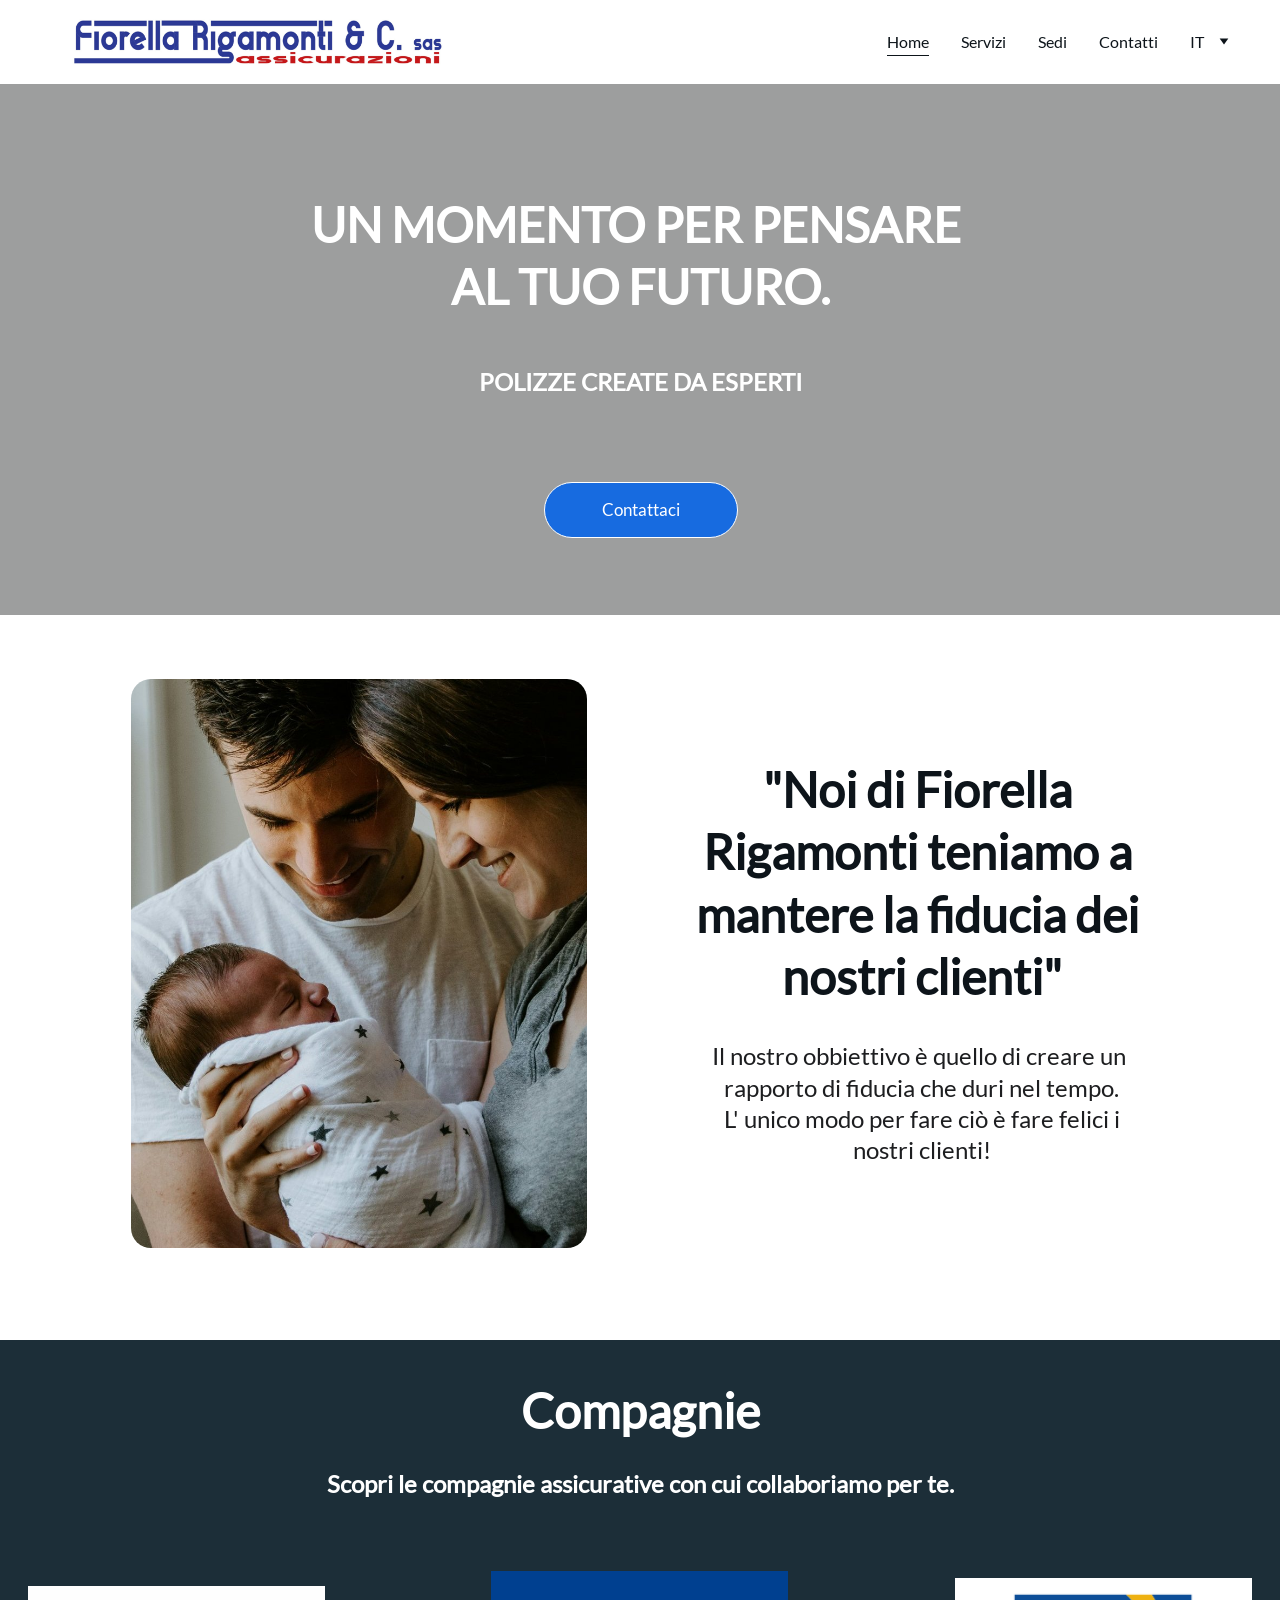
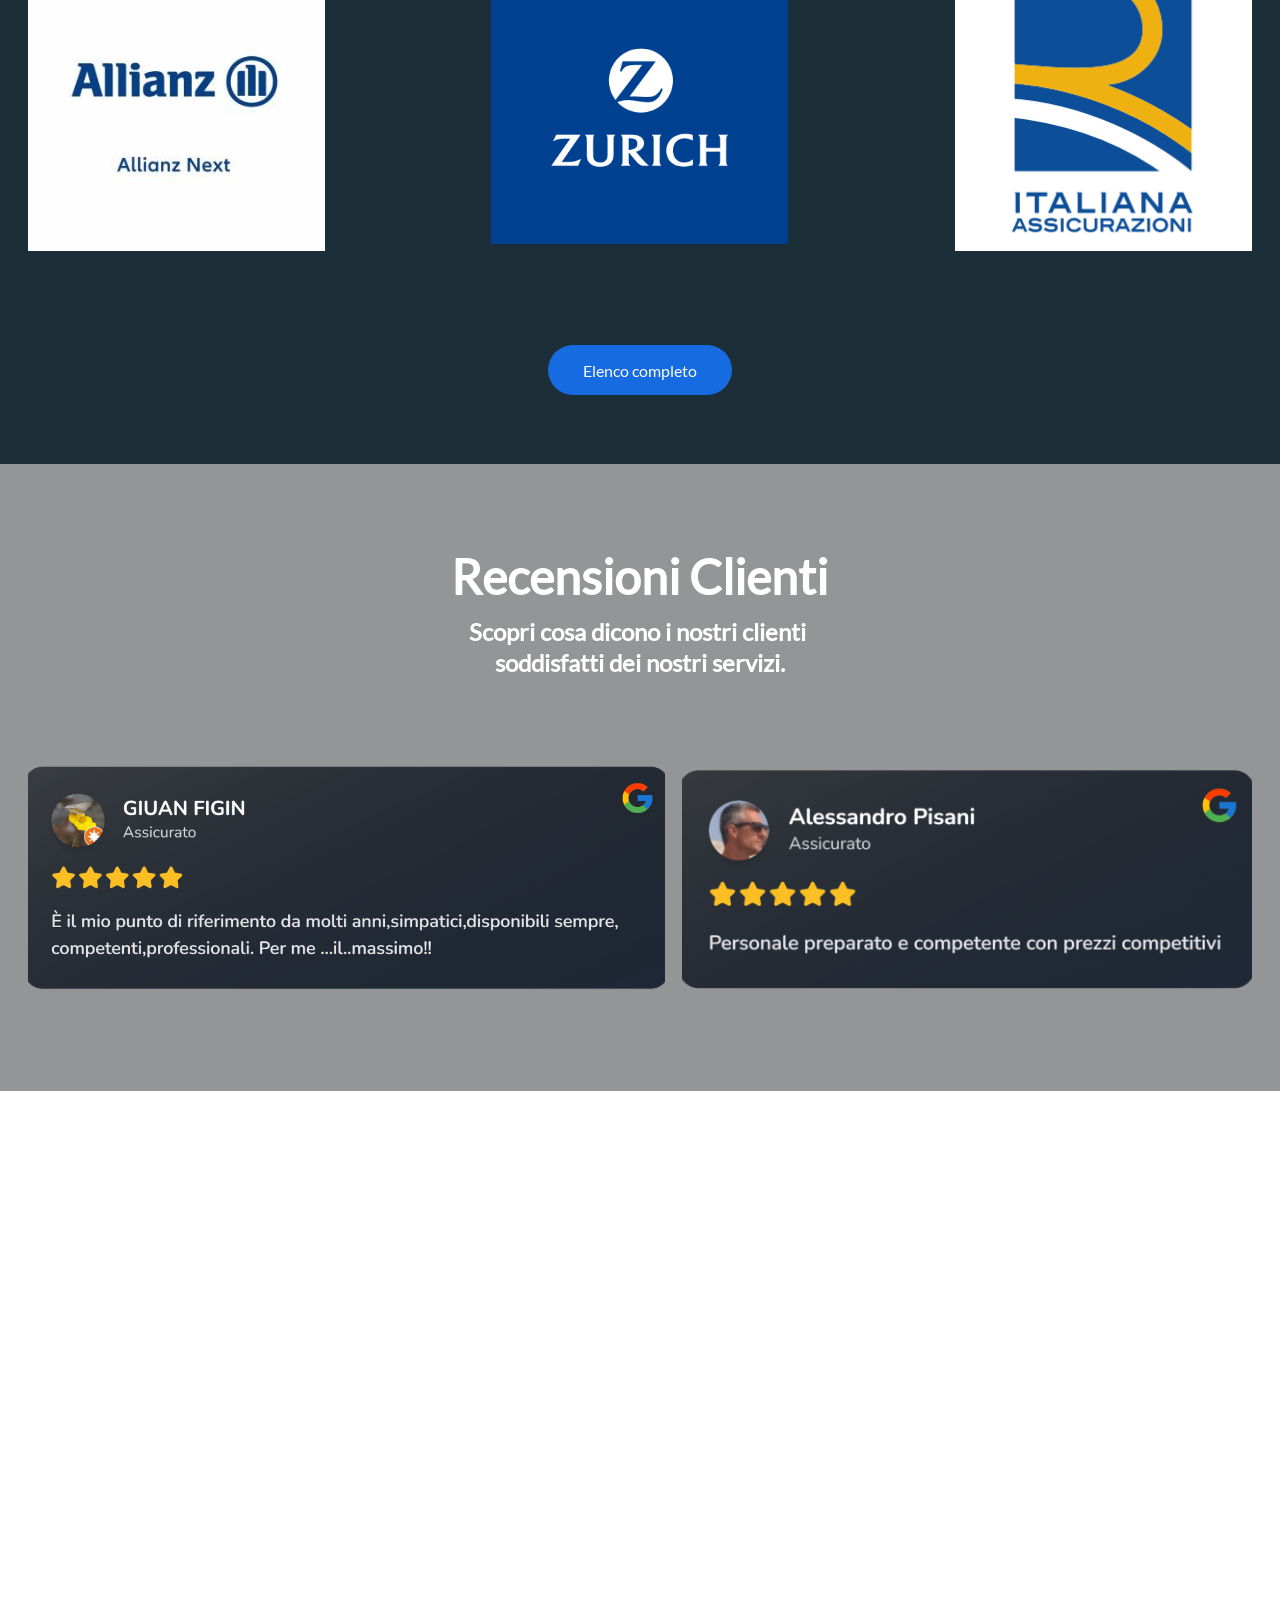
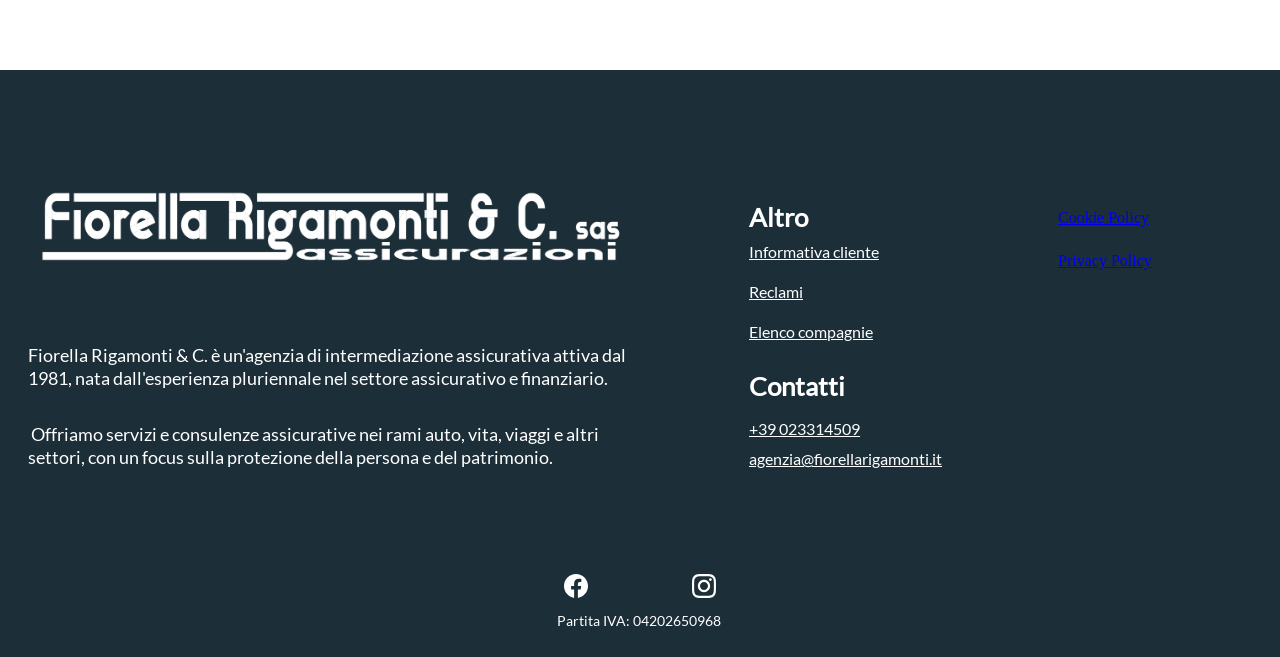
==== commit 445b36e2: "fix: sedi, link, SEO e redirect - sedi: mappe con src corretto anche prima del JS, Scrivici allineat" ====
--- a/index.html
+++ b/index.html
@@ -1,4 +1,4 @@
-<!DOCTYPE html><html lang="it"><head><meta charset="utf-8"><meta name="viewport" content="width=device-width, initial-scale=1.0"><meta name="generator" content="Hostinger Website Builder"><script type="application/ld+json">{"@context":"https://schema.org/","name":"Fiorella Rigamonti Assicurazioni","url":"https://www.fiorellarigamonti.it","description":"Fiorella Rigamonti Assicurazioni offre oltre 40 anni di esperienza nel settore. Scopri le nostre polizze per viaggi, vita, auto, casa, salute e aziende. Visita le nostre sedi a Milano, Rho e Legnano per maggiori informazioni.","image":"_assets/img/logo-rigamonti_page-0001-2-YanqXllkgBs7w8Zj-06d56128.jpg","inLanguage":"it","keywords":["assicurazioni","polizze","vita"],"@type":"WebSite"}</script><!--[--><!--[--><!--]--><!--[--><link rel="alternate" hreflang="x-default" href="index.html"><link rel="alternate" hreflang="it" href="index.html"><!--]--><link href="_assets/fonts/lato.css" rel="stylesheet"><style>html{-webkit-text-size-adjust:100%;-moz-text-size-adjust:100%;text-size-adjust:100%}</style><title>Assicurazioni Fiorella Rigamonti - Esperienza e Polizze | Fiorella Rigamonti Assicurazioni</title><meta name="description" content="Fiorella Rigamonti Assicurazioni offre oltre 40 anni di esperienza nel settore. Scopri le nostre polizze per viaggi, vita, auto, casa, salute e aziende. Visita le nostre sedi a Milano, Rho e Legnano per maggiori informazioni."><link rel="icon" type="image/png" sizes="16x16" href="_assets/img/untitled-design-40-Y4LDEyp4wZtlBqlL-7be61fba.png"><link rel="icon" type="image/png" sizes="32x32" href="_assets/img/untitled-design-40-Y4LDEyp4wZtlBqlL-0c614ba9.png"><link rel="icon" type="image/png" sizes="192x192" href="_assets/img/untitled-design-40-Y4LDEyp4wZtlBqlL-69ada75e.png"><link rel="apple-touch-icon" href="_assets/img/untitled-design-40-Y4LDEyp4wZtlBqlL-d29557c6.png"><meta content="https://www.fiorellarigamonti.it/" property="og:url"><link rel="canonical" href="index.html"><meta content="Assicurazioni Fiorella Rigamonti - Esperienza e Polizze | Fiorella Rigamonti Assicurazioni" property="og:title"><meta name="twitter:title" content="Assicurazioni Fiorella Rigamonti - Esperienza e Polizze | Fiorella Rigamonti Assicurazioni"><meta content="website" property="og:type"><meta property="og:description" content="Fiorella Rigamonti Assicurazioni offre oltre 40 anni di esperienza nel settore. Scopri le nostre polizze per viaggi, vita, auto, casa, salute e aziende. Visita le nostre sedi a Milano, Rho e Legnano per maggiori informazioni."><meta name="twitter:description" content="Fiorella Rigamonti Assicurazioni offre oltre 40 anni di esperienza nel settore. Scopri le nostre polizze per viaggi, vita, auto, casa, salute e aziende. Visita le nostre sedi a Milano, Rho e Legnano per maggiori informazioni."><meta property="og:site_name" content="Fiorella Rigamonti Assicurazioni"><meta name="keywords" content="assicurazioni, polizze, vita"><meta content="https://www.fiorellarigamonti.it/_assets/img/logo-rigamonti_page-0001-2-YanqXllkgBs7w8Zj-06d56128.jpg" property="og:image"><meta content="https://www.fiorellarigamonti.it/_assets/img/logo-rigamonti_page-0001-2-YanqXllkgBs7w8Zj-06d56128.jpg" name="twitter:image"><meta content="" property="og:image:alt"><meta content="" name="twitter:image:alt"><meta name="twitter:card" content="summary_large_image"><!----><!--]--><style></style><script>(function(){const postDate = null;
+<!DOCTYPE html><html lang="it"><head><meta charset="utf-8"><meta name="viewport" content="width=device-width, initial-scale=1.0"><meta name="generator" content="Hostinger Website Builder"><script type="application/ld+json">{"@context":"https://schema.org/","name":"Fiorella Rigamonti Assicurazioni","url":"https://www.fiorellarigamonti.it","description":"Fiorella Rigamonti Assicurazioni offre oltre 40 anni di esperienza nel settore. Scopri le nostre polizze per viaggi, vita, auto, casa, salute e aziende. Visita le nostre sedi a Milano, Rho e Legnano per maggiori informazioni.","image":"_assets/img/logo-rigamonti_page-0001-2-YanqXllkgBs7w8Zj-06d56128.jpg","inLanguage":"it","keywords":["assicurazioni","polizze","vita"],"@type":"WebSite"}</script><!--[--><!--[--><!--]--><!--[--><link rel="alternate" hreflang="x-default" href="index.html"><link rel="alternate" hreflang="it" href="index.html"><!--]--><link href="_assets/fonts/lato.css" rel="stylesheet"><style>html{-webkit-text-size-adjust:100%;-moz-text-size-adjust:100%;text-size-adjust:100%}</style><title>Assicurazioni Fiorella Rigamonti - Esperienza e Polizze | Fiorella Rigamonti Assicurazioni</title><meta name="description" content="Fiorella Rigamonti Assicurazioni offre oltre 40 anni di esperienza nel settore. Scopri le nostre polizze per viaggi, vita, auto, casa, salute e aziende. Visita le nostre sedi a Milano, Rho e Legnano per maggiori informazioni."><link rel="icon" type="image/png" sizes="16x16" href="_assets/img/untitled-design-40-Y4LDEyp4wZtlBqlL-7be61fba.png"><link rel="icon" type="image/png" sizes="32x32" href="_assets/img/untitled-design-40-Y4LDEyp4wZtlBqlL-0c614ba9.png"><link rel="icon" type="image/png" sizes="192x192" href="_assets/img/untitled-design-40-Y4LDEyp4wZtlBqlL-69ada75e.png"><link rel="apple-touch-icon" href="_assets/img/untitled-design-40-Y4LDEyp4wZtlBqlL-d29557c6.png"><meta content="https://www.fiorellarigamonti.it/" property="og:url"><link rel="canonical" href="https://www.fiorellarigamonti.it/"><meta content="Assicurazioni Fiorella Rigamonti - Esperienza e Polizze | Fiorella Rigamonti Assicurazioni" property="og:title"><meta name="twitter:title" content="Assicurazioni Fiorella Rigamonti - Esperienza e Polizze | Fiorella Rigamonti Assicurazioni"><meta content="website" property="og:type"><meta property="og:description" content="Fiorella Rigamonti Assicurazioni offre oltre 40 anni di esperienza nel settore. Scopri le nostre polizze per viaggi, vita, auto, casa, salute e aziende. Visita le nostre sedi a Milano, Rho e Legnano per maggiori informazioni."><meta name="twitter:description" content="Fiorella Rigamonti Assicurazioni offre oltre 40 anni di esperienza nel settore. Scopri le nostre polizze per viaggi, vita, auto, casa, salute e aziende. Visita le nostre sedi a Milano, Rho e Legnano per maggiori informazioni."><meta property="og:site_name" content="Fiorella Rigamonti Assicurazioni"><meta name="keywords" content="assicurazioni, polizze, vita"><meta content="https://www.fiorellarigamonti.it/_assets/img/logo-rigamonti_page-0001-2-YanqXllkgBs7w8Zj-06d56128.jpg" property="og:image"><meta content="https://www.fiorellarigamonti.it/_assets/img/logo-rigamonti_page-0001-2-YanqXllkgBs7w8Zj-06d56128.jpg" name="twitter:image"><meta content="" property="og:image:alt"><meta content="" name="twitter:image:alt"><meta name="twitter:card" content="summary_large_image"><!----><!--]--><style></style><script>(function(){const postDate = null;
 
 			const currentDate = new Date().setHours(0, 0, 0, 0);
 			const postPublishDate = new Date(postDate).setHours(0, 0, 0, 0);
@@ -7,7 +7,7 @@
 				window.location.replace('/');
 			}
 		})();</script><link rel="stylesheet" href="_astro-1786691462242/_..DaVp2KJD.css"><link rel="stylesheet" href="_astro-1786691462242/cookieconsent.p7tfYeZO.css"><style>:root{--color-meteorite-dark:#2f1c6a;--color-meteorite-dark-2:#1f1346;--color-meteorite:#8c85ff;--color-meteorite-light:#d5dfff;--color-primary-dark:#5025d1;--color-primary:#673de6;--color-primary-light:#ebe4ff;--color-primary-charts:#b39ef3;--color-danger-dark:#d63163;--color-danger:#fc5185;--color-danger-light:#ffe8ef;--color-danger-charts:#fea8c2;--color-warning-dark:#fea419;--color-warning-dark-2:#9f6000;--color-warning-charts:#ffd28c;--color-warning:#ffcd35;--color-warning-light:#fff8e2;--color-success-dark:#008361;--color-success:#00b090;--color-success-light:#def4f0;--color-dark:#1d1e20;--color-black:#18181a;--color-gray-dark:#36344d;--color-gray:#727586;--color-gray-border:#dadce0;--color-gray-light:#f2f3f6;--color-light:#fff;--color-azure:#357df9;--color-azure-light:#e3ebf9;--color-azure-dark:#265ab2;--color-indigo:#6366f1;--color-neutral-200:#d8dae0}.whats-app-bubble{z-index:19;cursor:pointer;border-radius:100px;display:flex;position:fixed;bottom:24px;right:20px;box-shadow:0 4px 12px #00000026}#wtpQualitySign_fixedCSS,#wtpQualitySign_popupCSS{bottom:10px!important}#wtpQualitySign_fixedCSS{z-index:17!important}#wtpQualitySign_popupCSS{z-index:18!important}
-</style></head><body><div><style>astro-island,astro-slot,astro-static-slot{display:contents}</style><script>(()=>{var e=async t=>{await(await t())()};(self.Astro||(self.Astro={})).only=e;window.dispatchEvent(new Event("astro:only"));})();</script><script>(()=>{var g=Object.defineProperty;var w=(a,s,c)=>s in a?g(a,s,{enumerable:!0,configurable:!0,writable:!0,value:c}):a[s]=c;var l=(a,s,c)=>w(a,typeof s!="symbol"?s+"":s,c);var E=new Set(["__proto__","constructor","prototype"]);{let a={0:t=>y(t),1:t=>c(t),2:t=>new RegExp(t),3:t=>new Date(t),4:t=>new Map(c(t)),5:t=>new Set(c(t)),6:t=>BigInt(t),7:t=>new URL(t),8:t=>new Uint8Array(t),9:t=>new Uint16Array(t),10:t=>new Uint32Array(t),11:t=>Number.POSITIVE_INFINITY*t},s=t=>{let[p,e]=t;return p in a?a[p](e):void 0},c=t=>t.map(s),y=t=>typeof t!="object"||t===null?t:Object.fromEntries(Object.entries(t).map(([p,e])=>[p,s(e)]));class f extends HTMLElement{constructor(){super(...arguments);l(this,"Component");l(this,"hydrator");l(this,"hydrate",async()=>{var b;if(!this.hydrator||!this.isConnected)return;let e=(b=this.parentElement)==null?void 0:b.closest("astro-island[ssr]");if(e){e.addEventListener("astro:hydrate",this.hydrate,{once:!0});return}let r=this.querySelectorAll("astro-slot"),n={},d=this.querySelectorAll("template[data-astro-template]");for(let o of d){let i=o.closest(this.tagName);i!=null&&i.isSameNode(this)&&(n[o.getAttribute("data-astro-template")||"default"]=o.innerHTML,o.remove())}for(let o of r){let i=o.closest(this.tagName);i!=null&&i.isSameNode(this)&&(n[o.getAttribute("name")||"default"]=o.innerHTML)}let u;try{u=this.hasAttribute("props")?y(JSON.parse(this.getAttribute("props"))):{}}catch(o){let i=this.getAttribute("component-url")||"<unknown>",v=this.getAttribute("component-export");throw v&&(i+=` (export ${v})`),console.error(`[hydrate] Error parsing props for component ${i}`,this.getAttribute("props"),o),o}let h;await this.hydrator(this)(this.Component,u,n,{client:this.getAttribute("client")}),this.removeAttribute("ssr"),this.dispatchEvent(new CustomEvent("astro:hydrate"))});l(this,"unmount",()=>{this.isConnected||this.dispatchEvent(new CustomEvent("astro:unmount"))})}disconnectedCallback(){document.removeEventListener("astro:after-swap",this.unmount),document.addEventListener("astro:after-swap",this.unmount,{once:!0})}connectedCallback(){if(!this.hasAttribute("await-children")||document.readyState==="interactive"||document.readyState==="complete")this.childrenConnectedCallback();else{let e=()=>{document.removeEventListener("DOMContentLoaded",e),r.disconnect(),this.childrenConnectedCallback()},r=new MutationObserver(()=>{var n;((n=this.lastChild)==null?void 0:n.nodeType)===Node.COMMENT_NODE&&this.lastChild.nodeValue==="astro:end"&&(this.lastChild.remove(),e())});r.observe(this,{childList:!0}),document.addEventListener("DOMContentLoaded",e)}}async childrenConnectedCallback(){let e=this.getAttribute("before-hydration-url");e&&await import(e),this.start()}getRetryImportUrl(e){let r=new URL(e,document.baseURI);return r.searchParams.set("astro-retry",Date.now().toString()),r.toString()}async importWithRetry(e){try{return await import(e)}catch(r){return await new Promise(n=>setTimeout(n,1e3)),import(this.getRetryImportUrl(e))}}handleHydrationError(e){let r=this.getAttribute("component-url"),n=new CustomEvent("astro:hydration-error",{cancelable:!0,bubbles:!0,composed:!0,detail:{error:e,componentUrl:r}});this.dispatchEvent(n)&&console.error(`[astro-island] Error hydrating ${r}`,e)}async start(){let e=JSON.parse(this.getAttribute("opts")),r=this.getAttribute("client");if(Astro[r]===void 0){window.addEventListener(`astro:${r}`,()=>this.start(),{once:!0});return}try{await Astro[r](async()=>{let n=this.getAttribute("renderer-url");try{let[d,{default:u}]=await Promise.all([this.importWithRetry(this.getAttribute("component-url")),n?this.importWithRetry(n):Promise.resolve({default:()=>()=>{}})]),h=this.getAttribute("component-export")||"default";if(h.includes(".")){this.Component=d;for(let m of h.split(".")){if(E.has(m)||!this.Component||typeof this.Component!="object"&&typeof this.Component!="function"||!Object.hasOwn(this.Component,m))throw new Error(`Invalid component export path: ${h}`);this.Component=this.Component[m]}}else{if(E.has(h))throw new Error(`Invalid component export path: ${h}`);this.Component=d[h]}return this.hydrator=u,this.hydrate}catch(d){return this.handleHydrationError(d),()=>{}}},e,this)}catch(n){this.handleHydrationError(n)}}attributeChangedCallback(){this.hydrate()}}l(f,"observedAttributes",["props"]),customElements.get("astro-island")||customElements.define("astro-island",f)}})();</script><astro-island uid="ZEAgXH" component-url="/_astro-1786691462242/ClientHead.CmzC6zvb2.js" component-export="default" renderer-url="/_astro-1786691462242/client.CFf_zUXy.js" props="{&quot;page-noindex&quot;:[0,false],&quot;canonical-url&quot;:[0,&quot;https://www.fiorellarigamonti.it/&quot;],&quot;site-meta&quot;:[0,{&quot;version&quot;:[0,201],&quot;template&quot;:[0,&quot;aigenerated&quot;],&quot;metaTitle&quot;:[0,&quot;Fiorella Rigamonti Assicurazioni&quot;],&quot;customMeta&quot;:[0,&quot;&lt;!-- Iubenda Privacy &amp; Cookie Policy Links --&gt;\n&lt;a href=\&quot;https://www.iubenda.com/privacy-policy/32109306\&quot; class=\&quot;iubenda-white iubenda-noiframe iubenda-embed\&quot; title=\&quot;Privacy Policy\&quot;&gt;Privacy Policy&lt;/a&gt;\n&lt;a href=\&quot;https://www.iubenda.com/privacy-policy/32109306/cookie-policy\&quot; class=\&quot;iubenda-white iubenda-noiframe iubenda-embed\&quot; title=\&quot;Cookie Policy\&quot;&gt;Cookie Policy&lt;/a&gt;\n\n&lt;!-- Iubenda Script --&gt;\n&lt;script type=\&quot;text/javascript\&quot;&gt;\n  (function (w,d) {\n    var loader = function () {\n      var s = d.createElement(\&quot;script\&quot;), tag = d.getElementsByTagName(\&quot;script\&quot;)[0];\n      s.src = \&quot;https://cdn.iubenda.com/iubenda.js\&quot;;\n      tag.parentNode.insertBefore(s, tag);\n    };\n    if(w.addEventListener){\n      w.addEventListener(\&quot;load\&quot;, loader, false);\n    } else if(w.attachEvent){\n      w.attachEvent(\&quot;onload\&quot;, loader);\n    } else {\n      w.onload = loader;\n    }\n  })(window, document);\n&lt;/script&gt;\n\n&lt;a href=\&quot;https://www.iubenda.com/privacy-policy/32109306/cookie-policy\&quot; class=\&quot;iubenda-white iubenda-noiframe iubenda-embed iubenda-noiframe \&quot; title=\&quot;Cookie Policy \&quot;&gt;Cookie Policy&lt;/a&gt;&lt;script type=\&quot;text/javascript\&quot;&gt;(function (w,d) {var loader = function () {var s = d.createElement(\&quot;script\&quot;), tag = d.getElementsByTagName(\&quot;script\&quot;)[0]; s.src=\&quot;https://cdn.iubenda.com/iubenda.js\&quot;; tag.parentNode.insertBefore(s,tag);}; if(w.addEventListener){w.addEventListener(\&quot;load\&quot;, loader, false);}else if(w.attachEvent){w.attachEvent(\&quot;onload\&quot;, loader);}else{w.onload = loader;}})(window, document);&lt;/script&gt;\n\n&quot;],&quot;ogImageAlt&quot;:[0,&quot;&quot;],&quot;faviconPath&quot;:[0,&quot;untitled-design-40-Y4LDEyp4wZtlBqlL.png&quot;],&quot;ogImagePath&quot;:[0,&quot;logo-rigamonti_page-0001-2-YanqXllkgBs7w8Zj.jpg&quot;],&quot;aiWebsiteType&quot;:[0,&quot;Business&quot;],&quot;defaultLocale&quot;:[0,&quot;it&quot;],&quot;faviconOrigin&quot;:[0,&quot;assets&quot;],&quot;ogImageOrigin&quot;:[0,&quot;assets&quot;],&quot;whatsAppNumber&quot;:[0,&quot;&quot;],&quot;googleAnalytics&quot;:[0,&quot;G-1KTSZDWTE5&quot;],&quot;whatsAppMessage&quot;:[0,&quot;&quot;],&quot;customBodyElements&quot;:[0,&quot;&lt;script type=\&quot;text/javascript\&quot;&gt;\n  (function (w,d) {\n    var loader = function () {\n      var s = d.createElement(\&quot;script\&quot;), tag = d.getElementsByTagName(\&quot;script\&quot;)[0];\n      s.src = \&quot;https://cdn.iubenda.com/iubenda.js\&quot;;\n      tag.parentNode.insertBefore(s, tag);\n    };\n    if(w.addEventListener){\n      w.addEventListener(\&quot;load\&quot;, loader, false);\n    } else if(w.attachEvent){\n      w.attachEvent(\&quot;onload\&quot;, loader);\n    } else {\n      w.onload = loader;\n    }\n  })(window, document);\n&lt;/script&gt;&lt;script type=\&quot;text/javascript\&quot;&gt;(function (w,d) {var loader = function () {var s = d.createElement(\&quot;script\&quot;), tag = d.getElementsByTagName(\&quot;script\&quot;)[0]; s.src=\&quot;https://cdn.iubenda.com/iubenda.js\&quot;; tag.parentNode.insertBefore(s,tag);}; if(w.addEventListener){w.addEventListener(\&quot;load\&quot;, loader, false);}else if(w.attachEvent){w.attachEvent(\&quot;onload\&quot;, loader);}else{w.onload = loader;}})(window, document);&lt;/script&gt;&quot;],&quot;customHeadElements&quot;:[0,&quot;&quot;],&quot;isCookieBarEnabled&quot;:[0,true],&quot;isPrivateModeActive&quot;:[0,false],&quot;demoEcommerceStoreId&quot;:[0,&quot;demo_01G0E9P2R0CFTNBWEEFCEV8EG5&quot;],&quot;shouldAddWWWPrefixToDomain&quot;:[0,true]}],&quot;domain&quot;:[0,&quot;www.fiorellarigamonti.it&quot;]}" ssr client="only" opts="{&quot;name&quot;:&quot;ClientHead&quot;,&quot;value&quot;:&quot;vue&quot;}"></astro-island><script>(()=>{var e=async t=>{await(await t())()};(self.Astro||(self.Astro={})).load=e;window.dispatchEvent(new Event("astro:load"));})();</script><astro-island uid="Z1vKMg6" prefix="s1" component-url="/_astro-1786691462242/Page.BVvSIxwg2.js" component-export="default" renderer-url="/_astro-1786691462242/client.CFf_zUXy.js" props="{&quot;pageData&quot;:[0,{&quot;pages&quot;:[0,{&quot;ai-3et2Y&quot;:[0,{&quot;type&quot;:[0,&quot;default&quot;],&quot;name&quot;:[0,&quot;Sedi&quot;],&quot;slug&quot;:[0,&quot;sedi&quot;]}],&quot;ai-U-0kH&quot;:[0,{&quot;type&quot;:[0,&quot;default&quot;],&quot;name&quot;:[0,&quot;Reclami&quot;],&quot;slug&quot;:[0,&quot;reclami&quot;]}],&quot;ai-YYlHa&quot;:[0,{&quot;meta&quot;:[0,{&quot;title&quot;:[0,&quot;Assicurazioni Fiorella Rigamonti - Esperienza e Polizze&quot;],&quot;keywords&quot;:[1,[[0,&quot;assicurazioni&quot;],[0,&quot;polizze&quot;],[0,&quot;vita&quot;]]],&quot;description&quot;:[0,&quot;Fiorella Rigamonti Assicurazioni offre oltre 40 anni di esperienza nel settore. Scopri le nostre polizze per viaggi, vita, auto, casa, salute e aziende. Visita le nostre sedi a Milano, Rho e Legnano per maggiori informazioni.&quot;],&quot;focusKeyword&quot;:[0,&quot;assicurazioni&quot;]}],&quot;name&quot;:[0,&quot;Home&quot;],&quot;slug&quot;:[0,&quot;home&quot;],&quot;type&quot;:[0,&quot;default&quot;],&quot;blocks&quot;:[1,[[0,&quot;zwgG0r&quot;],[0,&quot;ai-z0jtJz&quot;],[0,&quot;z8gv1-&quot;],[0,&quot;zZ5gl6&quot;],[0,&quot;ai-t8BYI_&quot;],[0,&quot;zMSM-S&quot;]]],&quot;hiddenSlots&quot;:[1,[]]}],&quot;ai-YqOVA&quot;:[0,{&quot;type&quot;:[0,&quot;default&quot;],&quot;name&quot;:[0,&quot;Contatti&quot;],&quot;slug&quot;:[0,&quot;contatti&quot;]}],&quot;ai-g485s&quot;:[0,{&quot;type&quot;:[0,&quot;default&quot;],&quot;name&quot;:[0,&quot;Servizi&quot;],&quot;slug&quot;:[0,&quot;servizi&quot;]}],&quot;ai-okqVU&quot;:[0,{&quot;type&quot;:[0,&quot;default&quot;],&quot;name&quot;:[0,&quot;Services&quot;],&quot;slug&quot;:[0,&quot;services&quot;]}],&quot;ai-xZWrB&quot;:[0,{&quot;type&quot;:[0,&quot;default&quot;],&quot;name&quot;:[0,&quot;About&quot;],&quot;slug&quot;:[0,&quot;about&quot;]}]}],&quot;blocks&quot;:[0,{&quot;header&quot;:[0,{&quot;slot&quot;:[0,&quot;header&quot;],&quot;type&quot;:[0,&quot;BlockNavigation&quot;],&quot;mobile&quot;:[0,{&quot;height&quot;:[0,142],&quot;logoHeight&quot;:[0,94]}],&quot;desktop&quot;:[0,{&quot;height&quot;:[0,192],&quot;logoHeight&quot;:[0,158]}],&quot;settings&quot;:[0,{&quot;styles&quot;:[0,{&quot;width&quot;:[0,&quot;1240px&quot;],&quot;padding&quot;:[0,&quot;30px 16px 30px 16px&quot;],&quot;m-padding&quot;:[0,&quot;24px 16px 24px 16px&quot;],&quot;logo-width&quot;:[0,&quot;420px&quot;],&quot;cartIconSize&quot;:[0,&quot;24px&quot;],&quot;link-spacing&quot;:[0,&quot;32px&quot;],&quot;m-logo-width&quot;:[0,&quot;250px&quot;],&quot;m-link-spacing&quot;:[0,&quot;20px&quot;],&quot;element-spacing&quot;:[0,&quot;32px&quot;],&quot;contrastBackgroundColor&quot;:[0,&quot;rgb(224, 224, 224)&quot;]}],&quot;cartText&quot;:[0,&quot;&quot;],&quot;isSticky&quot;:[0,true],&quot;showLogo&quot;:[0,true],&quot;headerLayout&quot;:[0,&quot;desktop-1&quot;],&quot;isCartVisible&quot;:[0,true],&quot;logoImagePath&quot;:[0,&quot;untitled-design-38-mP42axEwWJTLvlp4.png&quot;],&quot;mHeaderLayout&quot;:[0,&quot;mobile-1&quot;],&quot;logoImageOrigin&quot;:[0,&quot;assets&quot;],&quot;mobileLinksAlignment&quot;:[0,&quot;right&quot;]}],&quot;zindexes&quot;:[1,[]],&quot;background&quot;:[0,{&quot;color&quot;:[0,&quot;#ffffff&quot;],&quot;current&quot;:[0,&quot;color&quot;],&quot;isTransparent&quot;:[0,false]}],&quot;components&quot;:[1,[]],&quot;fontWeight&quot;:[0,400],&quot;logoAspectRatio&quot;:[0,2.6666666666666665],&quot;navLinkTextColor&quot;:[0,&quot;#0d141a&quot;],&quot;navLinkTextColorHover&quot;:[0,&quot;#0d141a&quot;]}],&quot;z8gv1-&quot;:[0,{&quot;type&quot;:[0,&quot;BlockLayout&quot;],&quot;mobile&quot;:[0,{&quot;minHeight&quot;:[0,141]}],&quot;desktop&quot;:[0,{&quot;minHeight&quot;:[0,191]}],&quot;settings&quot;:[0,{&quot;styles&quot;:[0,{&quot;block-padding&quot;:[0,&quot;16px 0 16px 0&quot;],&quot;m-block-padding&quot;:[0,&quot;16px&quot;]}]}],&quot;zindexes&quot;:[1,[[0,&quot;ai-5r2VV4&quot;],[0,&quot;ai-gMwrJG&quot;]]],&quot;background&quot;:[0,{&quot;color&quot;:[0,&quot;rgb(28, 46, 56)&quot;],&quot;video&quot;:[0,{&quot;videoSrc&quot;:[0,&quot;https://videos.pexels.com/video-files/3571264/3571264-hd_1920_1080_30fps.mp4&quot;],&quot;videoThumbnailSrc&quot;:[0,&quot;https://images.pexels.com/videos/3571264/free-video-3571264.jpg?auto=compress&amp;cs=tinysrgb&amp;fit=crop&amp;h=630&amp;w=1200&quot;]}],&quot;current&quot;:[0,&quot;color&quot;],&quot;overlay-opacity&quot;:[0,&quot;0.48&quot;]}],&quot;components&quot;:[1,[[0,&quot;ai-5r2VV4&quot;],[0,&quot;ai-gMwrJG&quot;]]],&quot;initialBlockId&quot;:[0,&quot;zC81-B&quot;],&quot;isMobileAutoPositioningEnabled&quot;:[0,true]}],&quot;zMSM-S&quot;:[0,{&quot;type&quot;:[0,&quot;BlockLayout&quot;],&quot;htmlId&quot;:[0,&quot;getintouch&quot;],&quot;mobile&quot;:[0,{&quot;minHeight&quot;:[0,99]}],&quot;desktop&quot;:[0,{&quot;minHeight&quot;:[0,579]}],&quot;settings&quot;:[0,{&quot;styles&quot;:[0,{&quot;block-padding&quot;:[0,&quot;16px 0 16px 0&quot;],&quot;m-block-padding&quot;:[0,&quot;16px&quot;]}]}],&quot;zindexes&quot;:[1,[[0,&quot;zU4Upl&quot;],[0,&quot;zZCIm5&quot;],[0,&quot;z8c_R6&quot;]]],&quot;attachment&quot;:[0,&quot;fixed&quot;],&quot;background&quot;:[0,{&quot;alt&quot;:[0,&quot;an abstract photo of a curved building with a blue sky in the background&quot;],&quot;path&quot;:[0,&quot;photo-1548248823-ce16a73b6d49&quot;],&quot;color&quot;:[0,&quot;rgb(255, 255, 255)&quot;],&quot;image&quot;:[0,&quot;https://images.unsplash.com/photo-1548248823-ce16a73b6d49?ixid=M3wzOTE5Mjl8MHwxfHNlYXJjaHw1fHxtaW5pbWFsJTIwYXJjaGl0ZWN0dXJlJTIwfGVufDB8fHx8MTcxNjQ1MTMxN3ww&amp;ixlib=rb-4.0.3?w=1366&amp;q=70&amp;auto=format&quot;],&quot;origin&quot;:[0,&quot;unsplash&quot;],&quot;current&quot;:[0,&quot;color&quot;],&quot;gradient&quot;:[0,{&quot;angle&quot;:[0,135],&quot;colors&quot;:[1,[[0,{&quot;value&quot;:[0,&quot;rgb(23, 107, 224)&quot;]}],[0,{&quot;value&quot;:[0,&quot;rgb(143, 17, 168)&quot;]}]]],&quot;isAnimated&quot;:[0,false]}],&quot;overlay-opacity&quot;:[0,&quot;0.85&quot;]}],&quot;components&quot;:[1,[[0,&quot;zU4Upl&quot;],[0,&quot;zZCIm5&quot;],[0,&quot;z8c_R6&quot;]]],&quot;initialBlockId&quot;:[0,&quot;zUoZuI&quot;]}],&quot;zSiG-O&quot;:[0,{&quot;slot&quot;:[0,&quot;footer&quot;],&quot;type&quot;:[0,&quot;BlockLayout&quot;],&quot;mobile&quot;:[0,{&quot;minHeight&quot;:[0,1064]}],&quot;desktop&quot;:[0,{&quot;minHeight&quot;:[0,587]}],&quot;settings&quot;:[0,{&quot;styles&quot;:[0,{&quot;cols&quot;:[0,&quot;12&quot;],&quot;rows&quot;:[0,10],&quot;width&quot;:[0,&quot;1224px&quot;],&quot;m-rows&quot;:[0,&quot;1&quot;],&quot;col-gap&quot;:[0,&quot;24px&quot;],&quot;row-gap&quot;:[0,&quot;16px&quot;],&quot;row-size&quot;:[0,&quot;48px&quot;],&quot;column-gap&quot;:[0,&quot;24px&quot;],&quot;block-padding&quot;:[0,&quot;16px 0 16px 0&quot;],&quot;m-block-padding&quot;:[0,&quot;40px 16px 40px 16px&quot;]}]}],&quot;zindexes&quot;:[1,[[0,&quot;zEk23M&quot;],[0,&quot;ai-6zfOPy&quot;],[0,&quot;ai-a-FlDh&quot;],[0,&quot;zL2b9d&quot;],[0,&quot;zBZZcN&quot;],[0,&quot;zMPT6R&quot;],[0,&quot;zCddoL&quot;],[0,&quot;ai-1wj57B&quot;],[0,&quot;ai-jFK2Sr&quot;],[0,&quot;ai-Gzs6CU&quot;],[0,&quot;zg3xFZ&quot;],[0,&quot;zTdTZI&quot;],[0,&quot;z5-Bs1&quot;]]],&quot;background&quot;:[0,{&quot;alt&quot;:[0,&quot;person in black long sleeve shirt holding persons hand&quot;],&quot;path&quot;:[0,&quot;photo-1600880292089-90a7e086ee0c&quot;],&quot;color&quot;:[0,&quot;rgb(28, 46, 56)&quot;],&quot;image&quot;:[0,&quot;https://images.unsplash.com/photo-1600880292089-90a7e086ee0c?ixid=M3wzOTE5Mjl8MHwxfHNlYXJjaHw1fHxJTlNVUkFOQ0V8ZW58MHx8fHwxNzQyNzQ2NDkyfDA&amp;ixlib=rb-4.0.3?w=1366&amp;q=70&amp;auto=format&quot;],&quot;video&quot;:[0,{&quot;videoSrc&quot;:[0,&quot;https://videos.pexels.com/video-files/7735496/7735496-hd_1920_1080_25fps.mp4&quot;],&quot;videoThumbnailSrc&quot;:[0,&quot;https://images.pexels.com/videos/7735496/achievement-adult-agreement-apartment-7735496.jpeg?auto=compress&amp;cs=tinysrgb&amp;fit=crop&amp;h=630&amp;w=1200&quot;]}],&quot;origin&quot;:[0,&quot;unsplash&quot;],&quot;current&quot;:[0,&quot;color&quot;],&quot;gradient&quot;:[0,{&quot;angle&quot;:[0,0],&quot;colors&quot;:[1,[[0,{&quot;value&quot;:[0,&quot;rgb(28, 46, 56)&quot;]}],[0,{&quot;value&quot;:[0,&quot;rgb(23, 107, 224)&quot;]}]]],&quot;isAnimated&quot;:[0,false]}],&quot;overlay-opacity&quot;:[0,&quot;0.92&quot;]}],&quot;components&quot;:[1,[[0,&quot;zEk23M&quot;],[0,&quot;ai-6zfOPy&quot;],[0,&quot;ai-a-FlDh&quot;],[0,&quot;zL2b9d&quot;],[0,&quot;zBZZcN&quot;],[0,&quot;zMPT6R&quot;],[0,&quot;zCddoL&quot;],[0,&quot;ai-1wj57B&quot;],[0,&quot;ai-jFK2Sr&quot;],[0,&quot;ai-Gzs6CU&quot;],[0,&quot;zg3xFZ&quot;],[0,&quot;zTdTZI&quot;],[0,&quot;z5-Bs1&quot;]]],&quot;initialBlockId&quot;:[0,&quot;W7N_1fYuy&quot;]}],&quot;zZ5gl6&quot;:[0,{&quot;type&quot;:[0,&quot;BlockLayout&quot;],&quot;mobile&quot;:[0,{&quot;minHeight&quot;:[0,1016]}],&quot;desktop&quot;:[0,{&quot;minHeight&quot;:[0,533]}],&quot;settings&quot;:[0,{&quot;styles&quot;:[0,{&quot;cols&quot;:[0,&quot;12&quot;],&quot;rows&quot;:[0,8],&quot;width&quot;:[0,&quot;1224px&quot;],&quot;m-rows&quot;:[0,&quot;1&quot;],&quot;col-gap&quot;:[0,&quot;24px&quot;],&quot;row-gap&quot;:[0,&quot;16px&quot;],&quot;row-size&quot;:[0,&quot;48px&quot;],&quot;column-gap&quot;:[0,&quot;24px&quot;],&quot;block-padding&quot;:[0,&quot;16px 0 16px 0&quot;],&quot;m-block-padding&quot;:[0,&quot;40px 16px 40px 16px&quot;]}]}],&quot;zindexes&quot;:[1,[[0,&quot;zh7A1e&quot;],[0,&quot;zNly6n&quot;],[0,&quot;zdX30w&quot;],[0,&quot;zK52at&quot;]]],&quot;background&quot;:[0,{&quot;color&quot;:[0,&quot;rgb(28, 46, 56)&quot;],&quot;current&quot;:[0,&quot;color&quot;]}],&quot;components&quot;:[1,[[0,&quot;zh7A1e&quot;],[0,&quot;zNly6n&quot;],[0,&quot;zdX30w&quot;],[0,&quot;zK52at&quot;]]],&quot;initialBlockId&quot;:[0,&quot;z80avG&quot;],&quot;isMobileAutoPositioningEnabled&quot;:[0,true]}],&quot;zwgG0r&quot;:[0,{&quot;type&quot;:[0,&quot;BlockLayout&quot;],&quot;mobile&quot;:[0,{&quot;minHeight&quot;:[0,313]}],&quot;desktop&quot;:[0,{&quot;minHeight&quot;:[0,531]}],&quot;settings&quot;:[0,{&quot;styles&quot;:[0,{&quot;block-padding&quot;:[0,&quot;16px 0 16px 0&quot;],&quot;m-block-padding&quot;:[0,&quot;16px&quot;]}]}],&quot;zindexes&quot;:[1,[[0,&quot;zRliSi&quot;],[0,&quot;z08SxW&quot;],[0,&quot;z5wKxe&quot;]]],&quot;background&quot;:[0,{&quot;alt&quot;:[0,&quot;black and brown leather padded tub sofa&quot;],&quot;path&quot;:[0,&quot;fiot-AQEDOLoBOMUQeMxg.png&quot;],&quot;image&quot;:[0,&quot;https://assets.zyrosite.com/AE0al8e8RPSgE4jL/fiot-AQEDOLoBOMUQeMxg.png&quot;],&quot;video&quot;:[0,{&quot;videoSrc&quot;:[0,&quot;https://videos.pexels.com/video-files/857268/857268-uhd_2732_1440_24fps.mp4&quot;],&quot;videoThumbnailSrc&quot;:[0,&quot;https://images.pexels.com/videos/857268/free-video-857268.jpg?auto=compress&amp;cs=tinysrgb&amp;fit=crop&amp;h=630&amp;w=1200&quot;]}],&quot;origin&quot;:[0,&quot;assets&quot;],&quot;current&quot;:[0,&quot;video&quot;],&quot;gradient&quot;:[0,{&quot;angle&quot;:[0,135],&quot;colors&quot;:[1,[[0,{&quot;value&quot;:[0,&quot;#3949AB&quot;]}],[0,{&quot;value&quot;:[0,&quot;rgb(143, 17, 168)&quot;]}]]],&quot;isAnimated&quot;:[0,false]}],&quot;overlay-opacity&quot;:[0,&quot;0.43&quot;]}],&quot;components&quot;:[1,[[0,&quot;zRliSi&quot;],[0,&quot;z08SxW&quot;],[0,&quot;z5wKxe&quot;]]],&quot;snapRowGap&quot;:[0,19],&quot;initialBlockId&quot;:[0,&quot;zQDl5F&quot;],&quot;shouldKeepGridVisible&quot;:[0,false],&quot;isMobileAutoPositioningEnabled&quot;:[0,true]}],&quot;ai-t8BYI_&quot;:[0,{&quot;type&quot;:[0,&quot;BlockLayout&quot;],&quot;mobile&quot;:[0,{&quot;minHeight&quot;:[0,650]}],&quot;desktop&quot;:[0,{&quot;minHeight&quot;:[0,626]}],&quot;settings&quot;:[0,{&quot;styles&quot;:[0,{&quot;rows&quot;:[0,12],&quot;row-gap&quot;:[0,&quot;16px&quot;],&quot;row-size&quot;:[0,&quot;48px&quot;],&quot;column-gap&quot;:[0,&quot;24px&quot;],&quot;block-padding&quot;:[0,&quot;16px 0&quot;],&quot;m-block-padding&quot;:[0,&quot;56px 16px 56px 16px&quot;],&quot;grid-gap-history&quot;:[0,&quot;16px 24px&quot;]}]}],&quot;zindexes&quot;:[1,[[0,&quot;ai-PYyuQP&quot;],[0,&quot;ai-cnxut7&quot;],[0,&quot;z2qQ_g&quot;],[0,&quot;zMXHqI&quot;]]],&quot;background&quot;:[0,{&quot;color&quot;:[0,&quot;rgb(26, 35, 126)&quot;],&quot;video&quot;:[0,{&quot;videoSrc&quot;:[0,&quot;https://videos.pexels.com/video-files/3571264/3571264-hd_1920_1080_30fps.mp4&quot;],&quot;videoThumbnailSrc&quot;:[0,&quot;https://images.pexels.com/videos/3571264/free-video-3571264.jpg?auto=compress&amp;cs=tinysrgb&amp;fit=crop&amp;h=630&amp;w=1200&quot;]}],&quot;current&quot;:[0,&quot;video&quot;],&quot;overlay-opacity&quot;:[0,&quot;0.47&quot;]}],&quot;components&quot;:[1,[[0,&quot;ai-PYyuQP&quot;],[0,&quot;ai-cnxut7&quot;],[0,&quot;z2qQ_g&quot;],[0,&quot;zMXHqI&quot;]]],&quot;initialBlockId&quot;:[0,&quot;zCLoIt&quot;]}],&quot;ai-z0jtJz&quot;:[0,{&quot;type&quot;:[0,&quot;BlockLayout&quot;],&quot;mobile&quot;:[0,{&quot;minHeight&quot;:[0,700]}],&quot;desktop&quot;:[0,{&quot;minHeight&quot;:[0,725]}],&quot;settings&quot;:[0,{&quot;styles&quot;:[0,{&quot;block-padding&quot;:[0,&quot;16px 0 16px 0&quot;],&quot;m-block-padding&quot;:[0,&quot;16px&quot;]}]}],&quot;zindexes&quot;:[1,[[0,&quot;ai-Wf6nF0&quot;],[0,&quot;ai-zdwBVK&quot;]]],&quot;attachment&quot;:[0,&quot;fixed&quot;],&quot;background&quot;:[0,{&quot;color&quot;:[0,&quot;#ffffff&quot;],&quot;current&quot;:[0,&quot;color&quot;],&quot;gradient&quot;:[0,{&quot;angle&quot;:[0,135],&quot;colors&quot;:[1,[[0,{&quot;value&quot;:[0,&quot;#3949AB&quot;]}],[0,{&quot;value&quot;:[0,&quot;rgb(143, 17, 168)&quot;]}]]],&quot;isAnimated&quot;:[0,false]}],&quot;overlay-opacity&quot;:[0,&quot;0.90&quot;]}],&quot;components&quot;:[1,[[0,&quot;ai-Wf6nF0&quot;],[0,&quot;ai-zdwBVK&quot;]]],&quot;initialBlockId&quot;:[0,&quot;zXdxsw&quot;]}]}],&quot;elements&quot;:[0,{&quot;z08SxW&quot;:[0,{&quot;type&quot;:[0,&quot;GridTextBox&quot;],&quot;mobile&quot;:[0,{&quot;top&quot;:[0,196],&quot;left&quot;:[0,0],&quot;width&quot;:[0,328],&quot;height&quot;:[0,23]}],&quot;content&quot;:[0,&quot;&lt;h5 style=\&quot;color: rgb(255, 255, 255); --lineHeightMobile: 1.3; --lineHeightDesktop: 1.3; --fontSizeMobile: 18px; --fontSizeDesktop: 24px\&quot; dir=\&quot;auto\&quot;&gt;POLIZZE CREATE DA ESPERTI&lt;/h5&gt;&quot;],&quot;desktop&quot;:[0,{&quot;top&quot;:[0,282],&quot;left&quot;:[0,361],&quot;width&quot;:[0,503],&quot;height&quot;:[0,31]}],&quot;settings&quot;:[0,{&quot;styles&quot;:[0,{&quot;text&quot;:[0,&quot;center&quot;],&quot;align&quot;:[0,&quot;flex-start&quot;],&quot;justify&quot;:[0,&quot;flex-start&quot;],&quot;m-element-margin&quot;:[0,&quot;0 0 16px 0&quot;]}]}],&quot;animation&quot;:[0,{&quot;name&quot;:[0,&quot;slide&quot;],&quot;type&quot;:[0,&quot;global&quot;]}],&quot;initialElementId&quot;:[0,&quot;zQ3YAD&quot;]}],&quot;z2qQ_g&quot;:[0,{&quot;rel&quot;:[0,&quot;nofollow&quot;],&quot;type&quot;:[0,&quot;GridImage&quot;],&quot;mobile&quot;:[0,{&quot;top&quot;:[0,207],&quot;left&quot;:[0,0],&quot;width&quot;:[0,328],&quot;height&quot;:[0,176],&quot;borderRadius&quot;:[0,&quot;0px&quot;]}],&quot;desktop&quot;:[0,{&quot;top&quot;:[0,224],&quot;left&quot;:[0,654],&quot;width&quot;:[0,570],&quot;height&quot;:[0,380]}],&quot;settings&quot;:[0,{&quot;alt&quot;:[0,&quot;&quot;],&quot;path&quot;:[0,&quot;1-m7V3NLb6nOik4E5N.png&quot;],&quot;origin&quot;:[0,&quot;assets&quot;],&quot;styles&quot;:[0,{&quot;align&quot;:[0,&quot;center&quot;],&quot;justify&quot;:[0,&quot;center&quot;],&quot;m-element-margin&quot;:[0,&quot;0 0 16px 0&quot;]}],&quot;clickAction&quot;:[0,&quot;none&quot;]}],&quot;animation&quot;:[0,{&quot;name&quot;:[0,&quot;slide&quot;],&quot;type&quot;:[0,&quot;global&quot;]}],&quot;fullResolutionWidth&quot;:[0,1200],&quot;fullResolutionHeight&quot;:[0,788]}],&quot;z5-Bs1&quot;:[0,{&quot;type&quot;:[0,&quot;GridEmbed&quot;],&quot;mobile&quot;:[0,{&quot;top&quot;:[0,854],&quot;left&quot;:[0,0],&quot;width&quot;:[0,328],&quot;height&quot;:[0,21.921875]}],&quot;content&quot;:[0,&quot;&lt;a href=\&quot;https://www.iubenda.com/privacy-policy/32109306/cookie-policy\&quot; class=\&quot;iubenda-white iubenda-noiframe iubenda-embed iubenda-noiframe\&quot; title=\&quot;Cookie Policy \&quot;&gt;Cookie Policy&lt;/a&gt;&lt;script type=\&quot;text/javascript\&quot;&gt;(function (w,d) {var loader = function () {var s = d.createElement(\&quot;script\&quot;), tag = d.getElementsByTagName(\&quot;script\&quot;)[0]; s.src=\&quot;https://cdn.iubenda.com/iubenda.js\&quot;; tag.parentNode.insertBefore(s,tag);}; if(w.addEventListener){w.addEventListener(\&quot;load\&quot;, loader, false);}else if(w.attachEvent){w.attachEvent(\&quot;onload\&quot;, loader);}else{w.onload = loader;}})(window, document);&lt;/script&gt;&quot;],&quot;desktop&quot;:[0,{&quot;top&quot;:[0,139],&quot;left&quot;:[0,1030],&quot;width&quot;:[0,107],&quot;height&quot;:[0,27]}],&quot;settings&quot;:[0,{&quot;styles&quot;:[0,{}]}]}],&quot;z5wKxe&quot;:[0,{&quot;rel&quot;:[0,&quot;&quot;],&quot;href&quot;:[0,&quot;/contatti#contattaci&quot;],&quot;type&quot;:[0,&quot;GridButton&quot;],&quot;mobile&quot;:[0,{&quot;top&quot;:[0,242],&quot;left&quot;:[0,67],&quot;width&quot;:[0,194],&quot;height&quot;:[0,56]}],&quot;target&quot;:[0,&quot;_self&quot;],&quot;content&quot;:[0,&quot;Contattaci&quot;],&quot;desktop&quot;:[0,{&quot;top&quot;:[0,398],&quot;left&quot;:[0,516],&quot;width&quot;:[0,194],&quot;height&quot;:[0,56],&quot;fontSize&quot;:[0,17]}],&quot;linkType&quot;:[0,&quot;anchored-section&quot;],&quot;settings&quot;:[0,{&quot;type&quot;:[0,&quot;primary&quot;],&quot;styles&quot;:[0,{&quot;align&quot;:[0,&quot;center&quot;],&quot;justify&quot;:[0,&quot;center&quot;],&quot;m-element-margin&quot;:[0,&quot;0 0 16px 0&quot;]}]}],&quot;animation&quot;:[0,{&quot;name&quot;:[0,&quot;slide&quot;],&quot;type&quot;:[0,&quot;global&quot;]}],&quot;fontColor&quot;:[0,&quot;#ffffff&quot;],&quot;fontWeight&quot;:[0,500],&quot;borderColor&quot;:[0,&quot;#ffffff&quot;],&quot;borderWidth&quot;:[0,1],&quot;borderRadius&quot;:[0,28],&quot;linkedPageId&quot;:[0,&quot;contattaci&quot;],&quot;fontColorHover&quot;:[0,&quot;#ffffff&quot;],&quot;backgroundColor&quot;:[0,&quot;rgb(23, 107, 224)&quot;],&quot;borderColorHover&quot;:[0,&quot;#ffffff&quot;],&quot;initialElementId&quot;:[0,&quot;zZlpKL&quot;],&quot;backgroundColorHover&quot;:[0,&quot;rgba(255, 255, 255, 0)&quot;]}],&quot;z8c_R6&quot;:[0,{&quot;type&quot;:[0,&quot;GridEmbed&quot;],&quot;mobile&quot;:[0,{&quot;top&quot;:[0,256],&quot;left&quot;:[0,0],&quot;width&quot;:[0,328],&quot;height&quot;:[0,155]}],&quot;content&quot;:[0,&quot;&lt;div id=\&quot;fusion-form-cmw0req7d000x01q68nuitpai\&quot;&gt;&lt;/div&gt;\n&lt;script src=\&quot;https://crm.fusionsoft.it/api/embed/form/cmw0req7d000x01q68nuitpai\&quot; async&gt;&lt;/script&gt;&quot;],&quot;desktop&quot;:[0,{&quot;top&quot;:[0,189],&quot;left&quot;:[0,309],&quot;width&quot;:[0,606],&quot;height&quot;:[0,155]}],&quot;settings&quot;:[0,{&quot;styles&quot;:[0,{}]}]}],&quot;zBZZcN&quot;:[0,{&quot;type&quot;:[0,&quot;GridTextBox&quot;],&quot;mobile&quot;:[0,{&quot;top&quot;:[0,416],&quot;left&quot;:[0,0],&quot;width&quot;:[0,328],&quot;height&quot;:[0,24]}],&quot;content&quot;:[0,&quot;&lt;p dir=\&quot;auto\&quot; style=\&quot;color: rgb(255, 255, 255)\&quot; class=\&quot;body\&quot;&gt;&lt;u&gt;&lt;a target=\&quot;_self\&quot; rel=\&quot;\&quot; href=\&quot;/about\&quot; style=\&quot;text-decoration: none;\&quot; data-page-id=\&quot;ai-xZWrB\&quot;&gt;Informativa cliente&lt;/a&gt;&lt;/u&gt;&lt;/p&gt;&quot;],&quot;desktop&quot;:[0,{&quot;top&quot;:[0,170],&quot;left&quot;:[0,721],&quot;width&quot;:[0,194],&quot;height&quot;:[0,24]}],&quot;settings&quot;:[0,{&quot;styles&quot;:[0,{&quot;text&quot;:[0,&quot;left&quot;],&quot;align&quot;:[0,&quot;flex-start&quot;],&quot;justify&quot;:[0,&quot;center&quot;],&quot;m-element-margin&quot;:[0,&quot;0 0 24px 0&quot;]}]}],&quot;animation&quot;:[0,{&quot;name&quot;:[0,&quot;slide&quot;],&quot;type&quot;:[0,&quot;global&quot;]}],&quot;initialElementId&quot;:[0,&quot;fRoA6n-q74&quot;]}],&quot;zCddoL&quot;:[0,{&quot;type&quot;:[0,&quot;GridTextBox&quot;],&quot;mobile&quot;:[0,{&quot;top&quot;:[0,496],&quot;left&quot;:[0,0],&quot;width&quot;:[0,328],&quot;height&quot;:[0,24]}],&quot;content&quot;:[0,&quot;&lt;p class=\&quot;body\&quot; style=\&quot;color: rgb(255, 255, 255)\&quot; dir=\&quot;auto\&quot;&gt;&lt;u&gt;&lt;a data-page-id=\&quot;ai-okqVU\&quot; style=\&quot;text-decoration: none;\&quot; href=\&quot;/services\&quot; target=\&quot;_blank\&quot;&gt;Elenco compagnie&lt;/a&gt;&lt;/u&gt;&lt;/p&gt;&quot;],&quot;desktop&quot;:[0,{&quot;top&quot;:[0,250],&quot;left&quot;:[0,721],&quot;width&quot;:[0,194],&quot;height&quot;:[0,24]}],&quot;settings&quot;:[0,{&quot;styles&quot;:[0,{&quot;text&quot;:[0,&quot;left&quot;],&quot;align&quot;:[0,&quot;flex-start&quot;],&quot;justify&quot;:[0,&quot;center&quot;],&quot;m-element-margin&quot;:[0,&quot;0 0 24px 0&quot;]}]}],&quot;animation&quot;:[0,{&quot;name&quot;:[0,&quot;slide&quot;],&quot;type&quot;:[0,&quot;global&quot;]}],&quot;initialElementId&quot;:[0,&quot;fRoA6n-q74&quot;]}],&quot;zEk23M&quot;:[0,{&quot;rel&quot;:[0,&quot;nofollow&quot;],&quot;type&quot;:[0,&quot;GridImage&quot;],&quot;mobile&quot;:[0,{&quot;top&quot;:[0,24],&quot;left&quot;:[0,0],&quot;width&quot;:[0,328],&quot;height&quot;:[0,111]}],&quot;desktop&quot;:[0,{&quot;top&quot;:[0,64],&quot;left&quot;:[0,0],&quot;width&quot;:[0,606],&quot;height&quot;:[0,186]}],&quot;settings&quot;:[0,{&quot;alt&quot;:[0,&quot;&quot;],&quot;path&quot;:[0,&quot;logo-rigamonti.pdf-Yyv95ZMgErUwV36O.png&quot;],&quot;origin&quot;:[0,&quot;assets&quot;],&quot;styles&quot;:[0,{&quot;align&quot;:[0,&quot;center&quot;],&quot;justify&quot;:[0,&quot;center&quot;],&quot;m-element-margin&quot;:[0,&quot;0 0 16px 0&quot;]}],&quot;clickAction&quot;:[0,&quot;none&quot;]}],&quot;animation&quot;:[0,{&quot;name&quot;:[0,&quot;slide&quot;],&quot;type&quot;:[0,&quot;global&quot;]}],&quot;fullResolutionWidth&quot;:[0,606],&quot;fullResolutionHeight&quot;:[0,226]}],&quot;zK52at&quot;:[0,{&quot;rel&quot;:[0,&quot;&quot;],&quot;href&quot;:[0,&quot;/services&quot;],&quot;type&quot;:[0,&quot;GridButton&quot;],&quot;mobile&quot;:[0,{&quot;top&quot;:[0,910],&quot;left&quot;:[0,99],&quot;width&quot;:[0,130],&quot;height&quot;:[0,50]}],&quot;target&quot;:[0,&quot;_blank&quot;],&quot;content&quot;:[0,&quot;Elenco completo&quot;],&quot;desktop&quot;:[0,{&quot;top&quot;:[0,414],&quot;left&quot;:[0,520],&quot;width&quot;:[0,184],&quot;height&quot;:[0,50]}],&quot;linkType&quot;:[0,&quot;page&quot;],&quot;settings&quot;:[0,{&quot;type&quot;:[0,&quot;primary&quot;],&quot;styles&quot;:[0,{&quot;align&quot;:[0,&quot;center&quot;],&quot;justify&quot;:[0,&quot;center&quot;],&quot;m-element-margin&quot;:[0,&quot;0 0 16px 0&quot;]}]}],&quot;animation&quot;:[0,{&quot;name&quot;:[0,&quot;slide&quot;],&quot;type&quot;:[0,&quot;global&quot;]}],&quot;fontColor&quot;:[0,&quot;rgb(255, 255, 255)&quot;],&quot;borderColor&quot;:[0,&quot;rgb(0, 0, 0)&quot;],&quot;linkedPageId&quot;:[0,&quot;ai-okqVU&quot;],&quot;fontColorHover&quot;:[0,&quot;rgb(0, 0, 0)&quot;],&quot;backgroundColor&quot;:[0,&quot;rgb(23, 107, 224)&quot;],&quot;borderColorHover&quot;:[0,&quot;rgb(0, 0, 0)&quot;],&quot;backgroundColorHover&quot;:[0,&quot;rgb(255, 255, 255)&quot;]}],&quot;zL2b9d&quot;:[0,{&quot;type&quot;:[0,&quot;GridTextBox&quot;],&quot;mobile&quot;:[0,{&quot;top&quot;:[0,369],&quot;left&quot;:[0,0],&quot;width&quot;:[0,328],&quot;height&quot;:[0,31]}],&quot;content&quot;:[0,&quot;&lt;h5 dir=\&quot;auto\&quot; style=\&quot;color: rgb(255, 255, 255); --lineHeightMobile: 1.3; --fontSizeMobile: 24px\&quot;&gt;Altro&lt;/h5&gt;&quot;],&quot;desktop&quot;:[0,{&quot;top&quot;:[0,131],&quot;left&quot;:[0,721],&quot;width&quot;:[0,400],&quot;height&quot;:[0,34]}],&quot;settings&quot;:[0,{&quot;styles&quot;:[0,{&quot;text&quot;:[0,&quot;left&quot;],&quot;align&quot;:[0,&quot;flex-start&quot;],&quot;justify&quot;:[0,&quot;center&quot;],&quot;m-element-margin&quot;:[0,&quot;0 0 24px 0&quot;]}]}],&quot;animation&quot;:[0,{&quot;name&quot;:[0,&quot;slide&quot;],&quot;type&quot;:[0,&quot;global&quot;]}],&quot;initialElementId&quot;:[0,&quot;fRoA6n-q74&quot;]}],&quot;zMPT6R&quot;:[0,{&quot;type&quot;:[0,&quot;GridTextBox&quot;],&quot;mobile&quot;:[0,{&quot;top&quot;:[0,456],&quot;left&quot;:[0,0],&quot;width&quot;:[0,328],&quot;height&quot;:[0,24]}],&quot;content&quot;:[0,&quot;&lt;p class=\&quot;body\&quot; style=\&quot;color: rgb(255, 255, 255)\&quot; dir=\&quot;auto\&quot;&gt;&lt;u&gt;&lt;a data-page-id=\&quot;ai-U-0kH\&quot; style=\&quot;text-decoration: none;\&quot; href=\&quot;/reclami\&quot; rel=\&quot;\&quot; target=\&quot;_self\&quot;&gt;Reclami&lt;/a&gt;&lt;/u&gt;&lt;/p&gt;&quot;],&quot;desktop&quot;:[0,{&quot;top&quot;:[0,210],&quot;left&quot;:[0,721],&quot;width&quot;:[0,194],&quot;height&quot;:[0,24]}],&quot;settings&quot;:[0,{&quot;styles&quot;:[0,{&quot;text&quot;:[0,&quot;left&quot;],&quot;align&quot;:[0,&quot;flex-start&quot;],&quot;justify&quot;:[0,&quot;center&quot;],&quot;m-element-margin&quot;:[0,&quot;0 0 24px 0&quot;]}]}],&quot;animation&quot;:[0,{&quot;name&quot;:[0,&quot;slide&quot;],&quot;type&quot;:[0,&quot;global&quot;]}],&quot;initialElementId&quot;:[0,&quot;fRoA6n-q74&quot;]}],&quot;zMXHqI&quot;:[0,{&quot;rel&quot;:[0,&quot;nofollow&quot;],&quot;type&quot;:[0,&quot;GridImage&quot;],&quot;mobile&quot;:[0,{&quot;top&quot;:[0,399],&quot;left&quot;:[0,0],&quot;width&quot;:[0,328],&quot;height&quot;:[0,214]}],&quot;desktop&quot;:[0,{&quot;top&quot;:[0,201],&quot;left&quot;:[0,0],&quot;width&quot;:[0,637],&quot;height&quot;:[0,425]}],&quot;settings&quot;:[0,{&quot;alt&quot;:[0,&quot;&quot;],&quot;path&quot;:[0,&quot;2-AE0P9erlNyt64QyG.png&quot;],&quot;origin&quot;:[0,&quot;assets&quot;],&quot;styles&quot;:[0,{&quot;align&quot;:[0,&quot;center&quot;],&quot;justify&quot;:[0,&quot;center&quot;],&quot;m-element-margin&quot;:[0,&quot;0 0 16px 0&quot;]}],&quot;clickAction&quot;:[0,&quot;none&quot;]}],&quot;animation&quot;:[0,{&quot;name&quot;:[0,&quot;slide&quot;],&quot;type&quot;:[0,&quot;global&quot;]}],&quot;fullResolutionWidth&quot;:[0,1200],&quot;fullResolutionHeight&quot;:[0,788]}],&quot;zNly6n&quot;:[0,{&quot;type&quot;:[0,&quot;GridImage&quot;],&quot;mobile&quot;:[0,{&quot;top&quot;:[0,0],&quot;left&quot;:[0,32],&quot;width&quot;:[0,264],&quot;height&quot;:[0,250]}],&quot;target&quot;:[0,&quot;_self&quot;],&quot;desktop&quot;:[0,{&quot;top&quot;:[0,55],&quot;left&quot;:[0,0],&quot;width&quot;:[0,297],&quot;height&quot;:[0,265]}],&quot;settings&quot;:[0,{&quot;alt&quot;:[0,&quot;&quot;],&quot;path&quot;:[0,&quot;logo_allianz_next_vertical_cmyk_20240930-dWxv9BBxRrt4xM3D.jpg&quot;],&quot;origin&quot;:[0,&quot;assets&quot;],&quot;styles&quot;:[0,{&quot;align&quot;:[0,&quot;center&quot;],&quot;justify&quot;:[0,&quot;center&quot;],&quot;m-element-margin&quot;:[0,&quot;0 0 16px 0&quot;]}]}],&quot;animation&quot;:[0,{&quot;name&quot;:[0,&quot;slide&quot;],&quot;type&quot;:[0,&quot;global&quot;]}],&quot;initialElementId&quot;:[0,&quot;z_0Mcn&quot;],&quot;fullResolutionWidth&quot;:[0,597],&quot;fullResolutionHeight&quot;:[0,299]}],&quot;zRliSi&quot;:[0,{&quot;type&quot;:[0,&quot;GridTextBox&quot;],&quot;mobile&quot;:[0,{&quot;top&quot;:[0,15],&quot;left&quot;:[0,0],&quot;width&quot;:[0,328],&quot;height&quot;:[0,123]}],&quot;content&quot;:[0,&quot;&lt;h1 dir=\&quot;auto\&quot; style=\&quot;color: rgb(255, 255, 255); --lineHeightMobile: 1.3; --lineHeightDesktop: 1.3; --fontSizeMobile: 32px; --fontSizeDesktop: 48px;\&quot;&gt;&lt;strong&gt;UN MOMENTO PER PENSARE AL TUO FUTURO.&lt;/strong&gt;&lt;/h1&gt;&quot;],&quot;desktop&quot;:[0,{&quot;top&quot;:[0,110],&quot;left&quot;:[0,258],&quot;width&quot;:[0,709],&quot;height&quot;:[0,125]}],&quot;settings&quot;:[0,{&quot;styles&quot;:[0,{&quot;text&quot;:[0,&quot;center&quot;],&quot;align&quot;:[0,&quot;flex-start&quot;],&quot;justify&quot;:[0,&quot;flex-start&quot;],&quot;m-element-margin&quot;:[0,&quot;0 0 16px 0&quot;]}]}],&quot;animation&quot;:[0,{&quot;name&quot;:[0,&quot;slide&quot;],&quot;type&quot;:[0,&quot;global&quot;]}],&quot;initialElementId&quot;:[0,&quot;zeMHFq&quot;]}],&quot;zTdTZI&quot;:[0,{&quot;type&quot;:[0,&quot;GridEmbed&quot;],&quot;mobile&quot;:[0,{&quot;top&quot;:[0,774],&quot;left&quot;:[0,0],&quot;width&quot;:[0,328],&quot;height&quot;:[0,21.921875]}],&quot;content&quot;:[0,&quot;&lt;a href=\&quot;https://www.iubenda.com/privacy-policy/32109306\&quot; class=\&quot;iubenda-white iubenda-noiframe iubenda-embed iubenda-noiframe\&quot; title=\&quot;Privacy Policy \&quot;&gt;Privacy Policy&lt;/a&gt;&lt;script type=\&quot;text/javascript\&quot;&gt;(function (w,d) {var loader = function () {var s = d.createElement(\&quot;script\&quot;), tag = d.getElementsByTagName(\&quot;script\&quot;)[0]; s.src=\&quot;https://cdn.iubenda.com/iubenda.js\&quot;; tag.parentNode.insertBefore(s,tag);}; if(w.addEventListener){w.addEventListener(\&quot;load\&quot;, loader, false);}else if(w.attachEvent){w.attachEvent(\&quot;onload\&quot;, loader);}else{w.onload = loader;}})(window, document);&lt;/script&gt;&quot;],&quot;desktop&quot;:[0,{&quot;top&quot;:[0,182],&quot;left&quot;:[0,1030],&quot;width&quot;:[0,103],&quot;height&quot;:[0,27]}],&quot;settings&quot;:[0,{&quot;styles&quot;:[0,{}]}]}],&quot;zU4Upl&quot;:[0,{&quot;type&quot;:[0,&quot;GridTextBox&quot;],&quot;mobile&quot;:[0,{&quot;top&quot;:[0,64],&quot;left&quot;:[0,0],&quot;width&quot;:[0,328],&quot;height&quot;:[0,82]}],&quot;content&quot;:[0,&quot;&lt;h3 style=\&quot;color: rgb(13, 20, 26); --lineHeightMobile: 1.3; --fontSizeMobile: 32px; margin-bottom: 0px\&quot; dir=\&quot;auto\&quot;&gt;Compila il modulo e inviaci la tua richiesta&lt;/h3&gt;&quot;],&quot;desktop&quot;:[0,{&quot;top&quot;:[0,42],&quot;left&quot;:[0,0],&quot;width&quot;:[0,1224],&quot;height&quot;:[0,62]}],&quot;settings&quot;:[0,{&quot;styles&quot;:[0,{&quot;text&quot;:[0,&quot;center&quot;],&quot;align&quot;:[0,&quot;flex-start&quot;],&quot;justify&quot;:[0,&quot;flex-start&quot;],&quot;m-element-margin&quot;:[0,&quot;0 0 16px 0&quot;]}]}],&quot;animation&quot;:[0,{&quot;name&quot;:[0,&quot;slide&quot;],&quot;type&quot;:[0,&quot;global&quot;]}],&quot;initialElementId&quot;:[0,&quot;zVBavI&quot;]}],&quot;zZCIm5&quot;:[0,{&quot;type&quot;:[0,&quot;GridTextBox&quot;],&quot;mobile&quot;:[0,{&quot;top&quot;:[0,161],&quot;left&quot;:[0,0],&quot;width&quot;:[0,328],&quot;height&quot;:[0,46]}],&quot;content&quot;:[0,&quot;&lt;p class=\&quot;body\&quot; style=\&quot;color: rgb(13, 20, 26); --lineHeightMobile: 1.3; --lineHeightDesktop: 1.3; --fontSizeMobile: 18px; --fontSizeDesktop: 24px\&quot; dir=\&quot;auto\&quot;&gt;Verrai ricontattato/a da uno dei nostri agenti entro breve tempo.&lt;/p&gt;&quot;],&quot;desktop&quot;:[0,{&quot;top&quot;:[0,113],&quot;left&quot;:[0,0],&quot;width&quot;:[0,1224],&quot;height&quot;:[0,31]}],&quot;settings&quot;:[0,{&quot;styles&quot;:[0,{&quot;text&quot;:[0,&quot;center&quot;],&quot;align&quot;:[0,&quot;flex-start&quot;],&quot;justify&quot;:[0,&quot;flex-start&quot;],&quot;m-element-margin&quot;:[0,&quot;0 0 16px 0&quot;]}]}],&quot;animation&quot;:[0,{&quot;name&quot;:[0,&quot;slide&quot;],&quot;type&quot;:[0,&quot;global&quot;]}],&quot;initialElementId&quot;:[0,&quot;znsh0G&quot;]}],&quot;zdX30w&quot;:[0,{&quot;type&quot;:[0,&quot;GridImage&quot;],&quot;mobile&quot;:[0,{&quot;top&quot;:[0,608],&quot;left&quot;:[0,32],&quot;width&quot;:[0,264],&quot;height&quot;:[0,256]}],&quot;target&quot;:[0,&quot;_self&quot;],&quot;desktop&quot;:[0,{&quot;top&quot;:[0,47],&quot;crop&quot;:[0,{&quot;top&quot;:[0,42],&quot;left&quot;:[0,0],&quot;scale&quot;:[0,1]}],&quot;left&quot;:[0,927],&quot;width&quot;:[0,297],&quot;height&quot;:[0,273]}],&quot;settings&quot;:[0,{&quot;alt&quot;:[0,&quot;&quot;],&quot;path&quot;:[0,&quot;italiana-m6LZMjjX27iB85zj.PNG&quot;],&quot;origin&quot;:[0,&quot;assets&quot;],&quot;styles&quot;:[0,{&quot;align&quot;:[0,&quot;center&quot;],&quot;justify&quot;:[0,&quot;center&quot;],&quot;m-element-margin&quot;:[0,&quot;0 0 16px 0&quot;]}]}],&quot;animation&quot;:[0,{&quot;name&quot;:[0,&quot;slide&quot;],&quot;type&quot;:[0,&quot;global&quot;]}],&quot;initialElementId&quot;:[0,&quot;ziUiif&quot;],&quot;fullResolutionWidth&quot;:[0,298],&quot;fullResolutionHeight&quot;:[0,330]}],&quot;zg3xFZ&quot;:[0,{&quot;type&quot;:[0,&quot;GridTextBox&quot;],&quot;mobile&quot;:[0,{&quot;top&quot;:[0,135],&quot;left&quot;:[0,0],&quot;width&quot;:[0,328],&quot;height&quot;:[0,192]}],&quot;content&quot;:[0,&quot;&lt;h3 dir=\&quot;auto\&quot; style=\&quot;color: rgb(255, 255, 255); --lineHeightMobile: 1.3; --lineHeightDesktop: 1.3; --fontSizeMobile: 16px; --fontSizeDesktop: 18px\&quot;&gt;&lt;span style=\&quot;font-weight: 400\&quot;&gt;Fiorella Rigamonti &amp;amp; C. è un&#39;agenzia di intermediazione assicurativa attiva dal 1981, nata dall&#39;esperienza pluriennale nel settore assicurativo e finanziario.&lt;/span&gt;&lt;/h3&gt;&lt;h3 dir=\&quot;auto\&quot; style=\&quot;color: rgb(255, 255, 255); --lineHeightMobile: 1.3; --lineHeightDesktop: 1.3; --fontSizeMobile: 16px; --fontSizeDesktop: 18px\&quot;&gt;&lt;span style=\&quot;font-weight: 400\&quot;&gt; Offriamo servizi e consulenze assicurative nei rami auto, vita, viaggi e altri settori, con un focus sulla protezione della persona e del patrimonio.&lt;/span&gt;&lt;/h3&gt;&quot;],&quot;desktop&quot;:[0,{&quot;top&quot;:[0,274],&quot;left&quot;:[0,0],&quot;width&quot;:[0,606],&quot;height&quot;:[0,126]}],&quot;settings&quot;:[0,{&quot;styles&quot;:[0,{&quot;text&quot;:[0,&quot;left&quot;],&quot;align&quot;:[0,&quot;flex-start&quot;],&quot;justify&quot;:[0,&quot;flex-start&quot;],&quot;m-element-margin&quot;:[0,&quot;0 0 16px 0&quot;]}]}],&quot;animation&quot;:[0,{&quot;name&quot;:[0,&quot;slide&quot;],&quot;type&quot;:[0,&quot;global&quot;]}]}],&quot;zh7A1e&quot;:[0,{&quot;type&quot;:[0,&quot;GridImage&quot;],&quot;mobile&quot;:[0,{&quot;top&quot;:[0,304],&quot;left&quot;:[0,32],&quot;width&quot;:[0,264],&quot;height&quot;:[0,256]}],&quot;target&quot;:[0,&quot;_self&quot;],&quot;desktop&quot;:[0,{&quot;top&quot;:[0,40],&quot;left&quot;:[0,463],&quot;width&quot;:[0,297],&quot;height&quot;:[0,273]}],&quot;settings&quot;:[0,{&quot;alt&quot;:[0,&quot;&quot;],&quot;path&quot;:[0,&quot;zurich-insurance-logo-YleWXXOw7yF94Mz8.png&quot;],&quot;origin&quot;:[0,&quot;assets&quot;],&quot;styles&quot;:[0,{&quot;align&quot;:[0,&quot;center&quot;],&quot;justify&quot;:[0,&quot;center&quot;],&quot;m-element-margin&quot;:[0,&quot;0 0 16px 0&quot;]}]}],&quot;animation&quot;:[0,{&quot;name&quot;:[0,&quot;slide&quot;],&quot;type&quot;:[0,&quot;global&quot;]}],&quot;initialElementId&quot;:[0,&quot;zqxoXU&quot;],&quot;fullResolutionWidth&quot;:[0,800],&quot;fullResolutionHeight&quot;:[0,800]}],&quot;ai-1wj57B&quot;:[0,{&quot;type&quot;:[0,&quot;GridTextBox&quot;],&quot;mobile&quot;:[0,{&quot;top&quot;:[0,569],&quot;left&quot;:[0,0],&quot;width&quot;:[0,328],&quot;height&quot;:[0,31]}],&quot;content&quot;:[0,&quot;&lt;h5 dir=\&quot;auto\&quot; style=\&quot;color: rgb(255, 255, 255); --lineHeightMobile: 1.3; --fontSizeMobile: 24px\&quot;&gt;Contatti&lt;/h5&gt;&quot;],&quot;desktop&quot;:[0,{&quot;top&quot;:[0,300],&quot;left&quot;:[0,721],&quot;width&quot;:[0,400],&quot;height&quot;:[0,34]}],&quot;settings&quot;:[0,{&quot;styles&quot;:[0,{&quot;text&quot;:[0,&quot;left&quot;],&quot;align&quot;:[0,&quot;flex-start&quot;],&quot;justify&quot;:[0,&quot;center&quot;],&quot;m-element-margin&quot;:[0,&quot;0 0 24px 0&quot;]}]}],&quot;animation&quot;:[0,{&quot;name&quot;:[0,&quot;slide&quot;],&quot;type&quot;:[0,&quot;global&quot;]}],&quot;initialElementId&quot;:[0,&quot;fRoA6n-q74&quot;]}],&quot;ai-5r2VV4&quot;:[0,{&quot;type&quot;:[0,&quot;GridTextBox&quot;],&quot;mobile&quot;:[0,{&quot;top&quot;:[0,21],&quot;left&quot;:[0,0],&quot;width&quot;:[0,328],&quot;height&quot;:[0,41]}],&quot;content&quot;:[0,&quot;&lt;h1 style=\&quot;color: rgb(255, 255, 255); --lineHeightMobile: 1.3; --lineHeightDesktop: 1.3; --fontSizeMobile: 32px; --fontSizeDesktop: 48px\&quot; dir=\&quot;auto\&quot;&gt;&lt;span style=\&quot;font-weight: 600\&quot;&gt;Compagnie&lt;/span&gt;&lt;/h1&gt;&quot;],&quot;desktop&quot;:[0,{&quot;top&quot;:[0,40],&quot;left&quot;:[0,103],&quot;width&quot;:[0,1018],&quot;height&quot;:[0,62]}],&quot;settings&quot;:[0,{&quot;styles&quot;:[0,{&quot;text&quot;:[0,&quot;center&quot;],&quot;align&quot;:[0,&quot;flex-start&quot;],&quot;justify&quot;:[0,&quot;flex-start&quot;],&quot;m-element-margin&quot;:[0,&quot;0 0 16px 0&quot;]}]}],&quot;animation&quot;:[0,{&quot;name&quot;:[0,&quot;slide&quot;],&quot;type&quot;:[0,&quot;global&quot;]}],&quot;initialElementId&quot;:[0,&quot;zRChEY&quot;]}],&quot;ai-6zfOPy&quot;:[0,{&quot;type&quot;:[0,&quot;GridSocialIcons&quot;],&quot;links&quot;:[1,[[0,{&quot;svg&quot;:[0,&quot;&lt;svg xmlns=\&quot;http://www.w3.org/2000/svg\&quot; fill=\&quot;none\&quot; viewBox=\&quot;0 0 24 24\&quot; height=\&quot;24\&quot; width=\&quot;24\&quot;&gt;\n&lt;path fill=\&quot;currentColor\&quot; d=\&quot;M24 12.0726C24 5.44354 18.629 0.0725708 12 0.0725708C5.37097 0.0725708 0 5.44354 0 12.0726C0 18.0619 4.38823 23.0264 10.125 23.9274V15.5414H7.07661V12.0726H10.125V9.4287C10.125 6.42144 11.9153 4.76031 14.6574 4.76031C15.9706 4.76031 17.3439 4.99451 17.3439 4.99451V7.94612H15.8303C14.34 7.94612 13.875 8.87128 13.875 9.82015V12.0726H17.2031L16.6708 15.5414H13.875V23.9274C19.6118 23.0264 24 18.0619 24 12.0726Z\&quot;&gt;&lt;/path&gt;\n&lt;/svg&gt;\n&quot;],&quot;icon&quot;:[0,&quot;facebook&quot;],&quot;link&quot;:[0,&quot;https://www.facebook.com/people/Fiorella-Rigamonti-C-sas/100094292425423/?checkpoint_src=any#&quot;]}],[0,{&quot;svg&quot;:[0,&quot;&lt;svg xmlns=\&quot;http://www.w3.org/2000/svg\&quot; fill=\&quot;none\&quot; viewBox=\&quot;0 0 24 24\&quot; height=\&quot;24\&quot; width=\&quot;24\&quot;&gt;\n&lt;path fill=\&quot;currentColor\&quot; d=\&quot;M12.0027 5.84808C8.59743 5.84808 5.85075 8.59477 5.85075 12C5.85075 15.4053 8.59743 18.1519 12.0027 18.1519C15.4079 18.1519 18.1546 15.4053 18.1546 12C18.1546 8.59477 15.4079 5.84808 12.0027 5.84808ZM12.0027 15.9996C9.80212 15.9996 8.00312 14.2059 8.00312 12C8.00312 9.7941 9.79677 8.00046 12.0027 8.00046C14.2086 8.00046 16.0022 9.7941 16.0022 12C16.0022 14.2059 14.2032 15.9996 12.0027 15.9996ZM19.8412 5.59644C19.8412 6.39421 19.1987 7.03135 18.4062 7.03135C17.6085 7.03135 16.9713 6.38885 16.9713 5.59644C16.9713 4.80402 17.6138 4.16153 18.4062 4.16153C19.1987 4.16153 19.8412 4.80402 19.8412 5.59644ZM23.9157 7.05277C23.8247 5.13063 23.3856 3.42801 21.9775 2.02522C20.5747 0.622429 18.8721 0.183388 16.9499 0.0870135C14.9689 -0.0254238 9.03112 -0.0254238 7.05008 0.0870135C5.1333 0.178034 3.43068 0.617075 2.02253 2.01986C0.614389 3.42265 0.180703 5.12527 0.0843279 7.04742C-0.0281093 9.02845 -0.0281093 14.9662 0.0843279 16.9472C0.175349 18.8694 0.614389 20.572 2.02253 21.9748C3.43068 23.3776 5.12794 23.8166 7.05008 23.913C9.03112 24.0254 14.9689 24.0254 16.9499 23.913C18.8721 23.822 20.5747 23.3829 21.9775 21.9748C23.3803 20.572 23.8193 18.8694 23.9157 16.9472C24.0281 14.9662 24.0281 9.03381 23.9157 7.05277ZM21.3564 19.0728C20.9388 20.1223 20.1303 20.9307 19.0755 21.3537C17.496 21.9802 13.7481 21.8356 12.0027 21.8356C10.2572 21.8356 6.50396 21.9748 4.92984 21.3537C3.88042 20.9361 3.07195 20.1276 2.64897 19.0728C2.02253 17.4934 2.16709 13.7455 2.16709 12C2.16709 10.2546 2.02789 6.50129 2.64897 4.92717C3.06659 3.87776 3.87507 3.06928 4.92984 2.6463C6.50931 2.01986 10.2572 2.16443 12.0027 2.16443C13.7481 2.16443 17.5014 2.02522 19.0755 2.6463C20.1249 3.06392 20.9334 3.8724 21.3564 4.92717C21.9828 6.50665 21.8383 10.2546 21.8383 12C21.8383 13.7455 21.9828 17.4987 21.3564 19.0728Z\&quot;&gt;&lt;/path&gt;\n&lt;/svg&gt;\n&quot;],&quot;icon&quot;:[0,&quot;instagram&quot;],&quot;link&quot;:[0,&quot;https://www.instagram.com/fiorellarigamonti.ass/&quot;]}]]],&quot;mobile&quot;:[0,{&quot;top&quot;:[0,944],&quot;left&quot;:[0,85],&quot;width&quot;:[0,158],&quot;height&quot;:[0,24]}],&quot;desktop&quot;:[0,{&quot;top&quot;:[0,504],&quot;left&quot;:[0,536],&quot;width&quot;:[0,152],&quot;height&quot;:[0,24]}],&quot;settings&quot;:[0,{&quot;styles&quot;:[0,{&quot;icon-size&quot;:[0,&quot;24px&quot;],&quot;icon-color&quot;:[0,&quot;#ffffff&quot;],&quot;icon-spacing&quot;:[0,&quot;space-between&quot;],&quot;icon-direction&quot;:[0,&quot;row&quot;],&quot;icon-color-hover&quot;:[0,&quot;#ffffff&quot;],&quot;m-element-margin&quot;:[0,&quot;0 0 32px 0&quot;],&quot;space-between-icons&quot;:[0,&quot;32px&quot;]}],&quot;useBrandColors&quot;:[0,false]}],&quot;animation&quot;:[0,{&quot;name&quot;:[0,&quot;slide&quot;],&quot;type&quot;:[0,&quot;global&quot;]}],&quot;initialElementId&quot;:[0,&quot;Jxpyzjxuzy&quot;]}],&quot;ai-Gzs6CU&quot;:[0,{&quot;type&quot;:[0,&quot;GridTextBox&quot;],&quot;mobile&quot;:[0,{&quot;top&quot;:[0,624],&quot;left&quot;:[0,0],&quot;width&quot;:[0,328],&quot;height&quot;:[0,24]}],&quot;content&quot;:[0,&quot;&lt;p class=\&quot;body\&quot; style=\&quot;color: rgb(255, 255, 255)\&quot; dir=\&quot;auto\&quot;&gt;&lt;u&gt;&lt;a data-page-id=\&quot;\&quot; style=\&quot;text-decoration: none;\&quot; href=\&quot;tel:023314509\&quot; rel=\&quot;\&quot; target=\&quot;_self\&quot;&gt;+39 023314509&lt;/a&gt;&lt;/u&gt;&lt;/p&gt;&quot;],&quot;desktop&quot;:[0,{&quot;top&quot;:[0,347],&quot;left&quot;:[0,721],&quot;width&quot;:[0,194],&quot;height&quot;:[0,24]}],&quot;settings&quot;:[0,{&quot;styles&quot;:[0,{&quot;text&quot;:[0,&quot;left&quot;],&quot;align&quot;:[0,&quot;flex-start&quot;],&quot;justify&quot;:[0,&quot;center&quot;],&quot;m-element-margin&quot;:[0,&quot;0 0 24px 0&quot;]}]}],&quot;animation&quot;:[0,{&quot;name&quot;:[0,&quot;slide&quot;],&quot;type&quot;:[0,&quot;global&quot;]}],&quot;initialElementId&quot;:[0,&quot;fRoA6n-q74&quot;]}],&quot;ai-PYyuQP&quot;:[0,{&quot;type&quot;:[0,&quot;GridTextBox&quot;],&quot;mobile&quot;:[0,{&quot;top&quot;:[0,62],&quot;left&quot;:[0,0],&quot;width&quot;:[0,328],&quot;height&quot;:[0,41]}],&quot;content&quot;:[0,&quot;&lt;h3 style=\&quot;color: rgb(255, 255, 255); --lineHeightMobile: 1.3; --lineHeightDesktop: 1.3; --fontSizeMobile: 32px; --fontSizeDesktop: 48px\&quot; dir=\&quot;auto\&quot;&gt;Recensioni Clienti&lt;/h3&gt;&quot;],&quot;desktop&quot;:[0,{&quot;top&quot;:[0,82],&quot;left&quot;:[0,0],&quot;width&quot;:[0,1224],&quot;height&quot;:[0,62]}],&quot;settings&quot;:[0,{&quot;styles&quot;:[0,{&quot;text&quot;:[0,&quot;center&quot;],&quot;align&quot;:[0,&quot;flex-start&quot;],&quot;justify&quot;:[0,&quot;center&quot;],&quot;m-element-margin&quot;:[0,&quot;0 0 40px 0&quot;]}]}],&quot;animation&quot;:[0,{&quot;name&quot;:[0,&quot;slide&quot;],&quot;type&quot;:[0,&quot;global&quot;]}],&quot;initialElementId&quot;:[0,&quot;zZBpeg&quot;]}],&quot;ai-Wf6nF0&quot;:[0,{&quot;type&quot;:[0,&quot;GridTextBox&quot;],&quot;mobile&quot;:[0,{&quot;top&quot;:[0,336],&quot;left&quot;:[0,0],&quot;width&quot;:[0,328],&quot;height&quot;:[0,311]}],&quot;content&quot;:[0,&quot;&lt;p class=\&quot;body\&quot; style=\&quot;color: rgb(23, 107, 224); --lineHeightMobile: 1.3; --lineHeightDesktop: 1.3; --fontSizeMobile: 32px; --fontSizeDesktop: 32px\&quot; dir=\&quot;auto\&quot;&gt;&lt;span style=\&quot;color: rgb(13, 20, 26); --fontSizeDesktop: 48px; font-weight: 700\&quot;&gt;&lt;strong&gt;\&quot;Noi di Fiorella Rigamonti teniamo a mantere la fiducia dei nostri clienti\&quot;&lt;/strong&gt;&lt;/span&gt;&lt;/p&gt;&lt;p class=\&quot;body\&quot; style=\&quot;--lineHeightMobile: 1.3; --lineHeightDesktop: 1.3; --fontSizeMobile: 18px; --fontSizeDesktop: 18px; margin-bottom: unset\&quot; dir=\&quot;auto\&quot;&gt;&lt;span style=\&quot;--fontSizeDesktop: 24px\&quot;&gt;Il nostro obbiettivo è quello di creare un rapporto di fiducia che duri nel tempo.&lt;/span&gt;&lt;/p&gt;&lt;p class=\&quot;body\&quot; style=\&quot;--lineHeightMobile: 1.3; --lineHeightDesktop: 1.3; --fontSizeMobile: 18px; --fontSizeDesktop: 18px; margin-bottom: unset\&quot; dir=\&quot;auto\&quot;&gt;&lt;span style=\&quot;--fontSizeDesktop: 24px\&quot;&gt; L&#39; unico modo per fare ciò è fare felici i nostri clienti!&lt;/span&gt;&lt;/p&gt;&lt;p class=\&quot;body\&quot; style=\&quot;--lineHeightMobile: 1.3; --lineHeightDesktop: 1.3; --fontSizeMobile: 18px; --fontSizeDesktop: 18px; margin-bottom: unset\&quot; dir=\&quot;auto\&quot;&gt;&lt;/p&gt;&quot;],&quot;desktop&quot;:[0,{&quot;top&quot;:[0,144],&quot;left&quot;:[0,667],&quot;width&quot;:[0,454],&quot;height&quot;:[0,430]}],&quot;settings&quot;:[0,{&quot;styles&quot;:[0,{&quot;text&quot;:[0,&quot;center&quot;],&quot;align&quot;:[0,&quot;flex-start&quot;],&quot;justify&quot;:[0,&quot;flex-start&quot;],&quot;m-element-margin&quot;:[0,&quot;0 0 16px 0&quot;]}]}],&quot;animation&quot;:[0,{&quot;name&quot;:[0,&quot;slide&quot;],&quot;type&quot;:[0,&quot;global&quot;]}],&quot;initialElementId&quot;:[0,&quot;z123B-&quot;]}],&quot;ai-a-FlDh&quot;:[0,{&quot;type&quot;:[0,&quot;GridTextBox&quot;],&quot;mobile&quot;:[0,{&quot;top&quot;:[0,1000],&quot;left&quot;:[0,0],&quot;width&quot;:[0,328],&quot;height&quot;:[0,24]}],&quot;content&quot;:[0,&quot;&lt;p dir=\&quot;auto\&quot; style=\&quot;color: rgb(255, 255, 255); --lineHeightDesktop: 1.3; --fontSizeDesktop: 14px\&quot; class=\&quot;body\&quot;&gt;&lt;span style=\&quot;text-transform: none; letter-spacing: normal; font-family: Lato; font-weight: 400\&quot;&gt;Partita IVA: 04202650968&lt;/span&gt;&lt;/p&gt;&quot;],&quot;desktop&quot;:[0,{&quot;top&quot;:[0,542],&quot;left&quot;:[0,360],&quot;width&quot;:[0,503],&quot;height&quot;:[0,19]}],&quot;settings&quot;:[0,{&quot;styles&quot;:[0,{&quot;text&quot;:[0,&quot;center&quot;],&quot;align&quot;:[0,&quot;flex-start&quot;],&quot;justify&quot;:[0,&quot;center&quot;],&quot;m-element-margin&quot;:[0,&quot;0 0 24px 0&quot;]}]}],&quot;animation&quot;:[0,{&quot;name&quot;:[0,&quot;slide&quot;],&quot;type&quot;:[0,&quot;global&quot;]}],&quot;initialElementId&quot;:[0,&quot;fRoA6n-q74&quot;]}],&quot;ai-cnxut7&quot;:[0,{&quot;type&quot;:[0,&quot;GridTextBox&quot;],&quot;mobile&quot;:[0,{&quot;top&quot;:[0,136],&quot;left&quot;:[0,0],&quot;width&quot;:[0,328],&quot;height&quot;:[0,46]}],&quot;content&quot;:[0,&quot;&lt;p class=\&quot;body\&quot; style=\&quot;color: rgb(255, 255, 255); --lineHeightMobile: 1.3; --lineHeightDesktop: 1.3; --fontSizeMobile: 18px; --fontSizeDesktop: 24px\&quot; dir=\&quot;auto\&quot;&gt;&lt;span style=\&quot;font-weight: 700\&quot;&gt;&lt;strong&gt;Scopri cosa dicono i nostri clienti soddisfatti dei nostri servizi.&lt;/strong&gt;&lt;/span&gt;&lt;/p&gt;&quot;],&quot;desktop&quot;:[0,{&quot;top&quot;:[0,152],&quot;left&quot;:[0,412],&quot;width&quot;:[0,400],&quot;height&quot;:[0,62]}],&quot;settings&quot;:[0,{&quot;styles&quot;:[0,{&quot;text&quot;:[0,&quot;center&quot;],&quot;align&quot;:[0,&quot;flex-start&quot;],&quot;justify&quot;:[0,&quot;flex-start&quot;],&quot;m-element-margin&quot;:[0,&quot;0 0 16px 0&quot;]}]}],&quot;animation&quot;:[0,{&quot;name&quot;:[0,&quot;slide&quot;],&quot;type&quot;:[0,&quot;global&quot;]}],&quot;initialElementId&quot;:[0,&quot;zfxR0h&quot;]}],&quot;ai-gMwrJG&quot;:[0,{&quot;type&quot;:[0,&quot;GridTextBox&quot;],&quot;mobile&quot;:[0,{&quot;top&quot;:[0,74],&quot;left&quot;:[0,0],&quot;width&quot;:[0,328],&quot;height&quot;:[0,46]}],&quot;content&quot;:[0,&quot;&lt;p class=\&quot;body\&quot; style=\&quot;color: rgb(255, 255, 255); --lineHeightMobile: 1.3; --lineHeightDesktop: 1.3; --fontSizeMobile: 18px; --fontSizeDesktop: 24px\&quot; dir=\&quot;auto\&quot;&gt;&lt;span style=\&quot;font-weight: 700\&quot;&gt;&lt;strong&gt;Scopri le compagnie assicurative con cui collaboriamo per te.&lt;/strong&gt;&lt;/span&gt;&lt;/p&gt;&quot;],&quot;desktop&quot;:[0,{&quot;top&quot;:[0,128],&quot;left&quot;:[0,103],&quot;width&quot;:[0,1018],&quot;height&quot;:[0,31]}],&quot;settings&quot;:[0,{&quot;styles&quot;:[0,{&quot;text&quot;:[0,&quot;center&quot;],&quot;align&quot;:[0,&quot;flex-start&quot;],&quot;justify&quot;:[0,&quot;flex-start&quot;],&quot;m-element-margin&quot;:[0,&quot;0 0 16px 0&quot;]}]}],&quot;animation&quot;:[0,{&quot;name&quot;:[0,&quot;slide&quot;],&quot;type&quot;:[0,&quot;global&quot;]}],&quot;initialElementId&quot;:[0,&quot;zfUMg6&quot;]}],&quot;ai-jFK2Sr&quot;:[0,{&quot;type&quot;:[0,&quot;GridTextBox&quot;],&quot;mobile&quot;:[0,{&quot;top&quot;:[0,664],&quot;left&quot;:[0,0],&quot;width&quot;:[0,328],&quot;height&quot;:[0,24]}],&quot;content&quot;:[0,&quot;&lt;p dir=\&quot;auto\&quot; style=\&quot;color: rgb(255, 255, 255); --lineHeightDesktop: 1.3; --fontSizeDesktop: 16px\&quot; class=\&quot;body\&quot;&gt;&lt;u&gt;&lt;a target=\&quot;_self\&quot; rel=\&quot;\&quot; href=\&quot;mailto:agenzia@fiorellarigamonti.it\&quot; style=\&quot;text-decoration: none;\&quot; data-page-id=\&quot;\&quot;&gt;agenzia@fiorellarigamonti.it&lt;/a&gt;&lt;/u&gt;&lt;/p&gt;&quot;],&quot;desktop&quot;:[0,{&quot;top&quot;:[0,379],&quot;left&quot;:[0,721],&quot;width&quot;:[0,208],&quot;height&quot;:[0,21]}],&quot;settings&quot;:[0,{&quot;styles&quot;:[0,{&quot;text&quot;:[0,&quot;left&quot;],&quot;align&quot;:[0,&quot;flex-start&quot;],&quot;justify&quot;:[0,&quot;center&quot;],&quot;m-element-margin&quot;:[0,&quot;0 0 24px 0&quot;]}]}],&quot;animation&quot;:[0,{&quot;name&quot;:[0,&quot;slide&quot;],&quot;type&quot;:[0,&quot;global&quot;]}],&quot;initialElementId&quot;:[0,&quot;fRoA6n-q74&quot;]}],&quot;ai-zdwBVK&quot;:[0,{&quot;rel&quot;:[0,&quot;nofollow&quot;],&quot;type&quot;:[0,&quot;GridImage&quot;],&quot;mobile&quot;:[0,{&quot;top&quot;:[0,64],&quot;left&quot;:[0,0],&quot;width&quot;:[0,328],&quot;height&quot;:[0,240]}],&quot;desktop&quot;:[0,{&quot;top&quot;:[0,64],&quot;left&quot;:[0,103],&quot;width&quot;:[0,456],&quot;height&quot;:[0,569],&quot;borderRadius&quot;:[0,&quot;20px&quot;]}],&quot;settings&quot;:[0,{&quot;alt&quot;:[0,&quot;&quot;],&quot;path&quot;:[0,&quot;photo-1543342384-1f1350e27861-ALpezzyvllIGWJ1D.jpeg&quot;],&quot;origin&quot;:[0,&quot;assets&quot;],&quot;styles&quot;:[0,{&quot;align&quot;:[0,&quot;center&quot;],&quot;justify&quot;:[0,&quot;center&quot;],&quot;m-element-margin&quot;:[0,&quot;0 0 16px 0&quot;]}],&quot;clickAction&quot;:[0,&quot;none&quot;]}],&quot;animation&quot;:[0,{&quot;name&quot;:[0,&quot;slide&quot;],&quot;type&quot;:[0,&quot;global&quot;]}],&quot;initialElementId&quot;:[0,&quot;zQLMUK&quot;],&quot;fullResolutionWidth&quot;:[0,1440],&quot;fullResolutionHeight&quot;:[0,2160]}]}],&quot;nav&quot;:[1,[[0,{&quot;isHidden&quot;:[0,false],&quot;linkType&quot;:[0,&quot;Page&quot;],&quot;subItems&quot;:[1,[]],&quot;navItemId&quot;:[0,&quot;kjt_2U&quot;],&quot;linkedPageId&quot;:[0,&quot;ai-YYlHa&quot;]}],[0,{&quot;isHidden&quot;:[0,false],&quot;linkType&quot;:[0,&quot;Page&quot;],&quot;subItems&quot;:[1,[]],&quot;navItemId&quot;:[0,&quot;H3lYMG&quot;],&quot;linkedPageId&quot;:[0,&quot;ai-g485s&quot;]}],[0,{&quot;isHidden&quot;:[0,false],&quot;linkType&quot;:[0,&quot;Page&quot;],&quot;subItems&quot;:[1,[]],&quot;navItemId&quot;:[0,&quot;9v8913&quot;],&quot;linkedPageId&quot;:[0,&quot;ai-3et2Y&quot;]}],[0,{&quot;isHidden&quot;:[0,false],&quot;linkType&quot;:[0,&quot;Page&quot;],&quot;subItems&quot;:[1,[]],&quot;navItemId&quot;:[0,&quot;tyJOeb&quot;],&quot;linkedPageId&quot;:[0,&quot;ai-YqOVA&quot;]}],[0,{&quot;isHidden&quot;:[0,true],&quot;linkType&quot;:[0,&quot;Page&quot;],&quot;subItems&quot;:[1,[]],&quot;navItemId&quot;:[0,&quot;ETRnkL&quot;],&quot;linkedPageId&quot;:[0,&quot;ai-U-0kH&quot;]}],[0,{&quot;isHidden&quot;:[0,true],&quot;linkType&quot;:[0,&quot;Page&quot;],&quot;subItems&quot;:[1,[]],&quot;navItemId&quot;:[0,&quot;KFM1w6&quot;],&quot;linkedPageId&quot;:[0,&quot;ai-okqVU&quot;]}],[0,{&quot;isHidden&quot;:[0,true],&quot;linkType&quot;:[0,&quot;Page&quot;],&quot;subItems&quot;:[1,[]],&quot;navItemId&quot;:[0,&quot;wd2wBZ&quot;],&quot;linkedPageId&quot;:[0,&quot;ai-xZWrB&quot;]}]]],&quot;currentLocale&quot;:[0,&quot;it&quot;],&quot;homePageId&quot;:[0,&quot;ai-YYlHa&quot;],&quot;cookieBannerAcceptText&quot;:[0,&quot;Accetto&quot;],&quot;cookieBannerDisclaimer&quot;:[0,&quot;Questo Sito utilizza cookie per migliorare l’esperienza di\nnavigazione degli utenti e per raccogliere informazioni sull’utilizzo\ndel sito stesso. Se desideri avere maggiori informazioni, puoi\nconsultare la cookie policy nel footer. Facendo clic su \&quot;Accetto\&quot;, accetti il\nnostro utilizzo di cookie. &quot;],&quot;cookieBannerDeclineText&quot;:[0,&quot;Declinare&quot;],&quot;cookieConsentTranslations&quot;:[0,{&quot;categoryNecessaryName&quot;:[0,&quot;Cookie strettamente necessari&quot;],&quot;categoryNecessaryDescription&quot;:[0,&quot;Questi cookie sono indispensabili per il corretto funzionamento del sito web.&quot;],&quot;categoryPlatformAnalyticsName&quot;:[0,&quot;Analisi della piattaforma&quot;],&quot;categoryPlatformAnalyticsDescription&quot;:[0,&quot;Hostinger utilizza cookie e tecnologie simili per analizzare il modo in cui utilizzi questo sito web. Questo contribuisce a migliorare l&#39;esperienza utente e i prodotti Hostinger. A tal fine, viene utilizzato il servizio Amplitude per raccogliere dati di utilizzo che non ti identificano direttamente. L&#39;analisi dei dati viene effettuata solo previo tuo consenso.&quot;]}],&quot;cookieConsentLocale&quot;:[0,&quot;it&quot;],&quot;blogReadingTimeText&quot;:[0,&quot;min leggere&quot;],&quot;metaTitle&quot;:[0,&quot;Fiorella Rigamonti Assicurazioni&quot;],&quot;meta&quot;:[0,{&quot;version&quot;:[0,201],&quot;template&quot;:[0,&quot;aigenerated&quot;],&quot;metaTitle&quot;:[0,&quot;Fiorella Rigamonti Assicurazioni&quot;],&quot;customMeta&quot;:[0,&quot;&lt;!-- Iubenda Privacy &amp; Cookie Policy Links --&gt;\n&lt;a href=\&quot;https://www.iubenda.com/privacy-policy/32109306\&quot; class=\&quot;iubenda-white iubenda-noiframe iubenda-embed\&quot; title=\&quot;Privacy Policy\&quot;&gt;Privacy Policy&lt;/a&gt;\n&lt;a href=\&quot;https://www.iubenda.com/privacy-policy/32109306/cookie-policy\&quot; class=\&quot;iubenda-white iubenda-noiframe iubenda-embed\&quot; title=\&quot;Cookie Policy\&quot;&gt;Cookie Policy&lt;/a&gt;\n\n&lt;!-- Iubenda Script --&gt;\n&lt;script type=\&quot;text/javascript\&quot;&gt;\n  (function (w,d) {\n    var loader = function () {\n      var s = d.createElement(\&quot;script\&quot;), tag = d.getElementsByTagName(\&quot;script\&quot;)[0];\n      s.src = \&quot;https://cdn.iubenda.com/iubenda.js\&quot;;\n      tag.parentNode.insertBefore(s, tag);\n    };\n    if(w.addEventListener){\n      w.addEventListener(\&quot;load\&quot;, loader, false);\n    } else if(w.attachEvent){\n      w.attachEvent(\&quot;onload\&quot;, loader);\n    } else {\n      w.onload = loader;\n    }\n  })(window, document);\n&lt;/script&gt;\n\n&lt;a href=\&quot;https://www.iubenda.com/privacy-policy/32109306/cookie-policy\&quot; class=\&quot;iubenda-white iubenda-noiframe iubenda-embed iubenda-noiframe \&quot; title=\&quot;Cookie Policy \&quot;&gt;Cookie Policy&lt;/a&gt;&lt;script type=\&quot;text/javascript\&quot;&gt;(function (w,d) {var loader = function () {var s = d.createElement(\&quot;script\&quot;), tag = d.getElementsByTagName(\&quot;script\&quot;)[0]; s.src=\&quot;https://cdn.iubenda.com/iubenda.js\&quot;; tag.parentNode.insertBefore(s,tag);}; if(w.addEventListener){w.addEventListener(\&quot;load\&quot;, loader, false);}else if(w.attachEvent){w.attachEvent(\&quot;onload\&quot;, loader);}else{w.onload = loader;}})(window, document);&lt;/script&gt;\n\n&quot;],&quot;ogImageAlt&quot;:[0,&quot;&quot;],&quot;faviconPath&quot;:[0,&quot;untitled-design-40-Y4LDEyp4wZtlBqlL.png&quot;],&quot;ogImagePath&quot;:[0,&quot;logo-rigamonti_page-0001-2-YanqXllkgBs7w8Zj.jpg&quot;],&quot;aiWebsiteType&quot;:[0,&quot;Business&quot;],&quot;defaultLocale&quot;:[0,&quot;it&quot;],&quot;faviconOrigin&quot;:[0,&quot;assets&quot;],&quot;ogImageOrigin&quot;:[0,&quot;assets&quot;],&quot;whatsAppNumber&quot;:[0,&quot;&quot;],&quot;googleAnalytics&quot;:[0,&quot;G-1KTSZDWTE5&quot;],&quot;whatsAppMessage&quot;:[0,&quot;&quot;],&quot;customBodyElements&quot;:[0,&quot;&lt;script type=\&quot;text/javascript\&quot;&gt;\n  (function (w,d) {\n    var loader = function () {\n      var s = d.createElement(\&quot;script\&quot;), tag = d.getElementsByTagName(\&quot;script\&quot;)[0];\n      s.src = \&quot;https://cdn.iubenda.com/iubenda.js\&quot;;\n      tag.parentNode.insertBefore(s, tag);\n    };\n    if(w.addEventListener){\n      w.addEventListener(\&quot;load\&quot;, loader, false);\n    } else if(w.attachEvent){\n      w.attachEvent(\&quot;onload\&quot;, loader);\n    } else {\n      w.onload = loader;\n    }\n  })(window, document);\n&lt;/script&gt;&lt;script type=\&quot;text/javascript\&quot;&gt;(function (w,d) {var loader = function () {var s = d.createElement(\&quot;script\&quot;), tag = d.getElementsByTagName(\&quot;script\&quot;)[0]; s.src=\&quot;https://cdn.iubenda.com/iubenda.js\&quot;; tag.parentNode.insertBefore(s,tag);}; if(w.addEventListener){w.addEventListener(\&quot;load\&quot;, loader, false);}else if(w.attachEvent){w.attachEvent(\&quot;onload\&quot;, loader);}else{w.onload = loader;}})(window, document);&lt;/script&gt;&quot;],&quot;customHeadElements&quot;:[0,&quot;&quot;],&quot;isCookieBarEnabled&quot;:[0,true],&quot;isPrivateModeActive&quot;:[0,false],&quot;demoEcommerceStoreId&quot;:[0,&quot;demo_01G0E9P2R0CFTNBWEEFCEV8EG5&quot;],&quot;shouldAddWWWPrefixToDomain&quot;:[0,true]}],&quot;forms&quot;:[0,{&quot;Contact form&quot;:[0,{&quot;token&quot;:[0,&quot;Yan1ODZEr9u1pBXRZb3VdOxBxlXYgNa7&quot;]}],&quot;Contact form 2&quot;:[0,{&quot;token&quot;:[0,&quot;dJobQljEzgf79LQbR104Ybb99eKYPMVE&quot;]}],&quot;Contact form 3&quot;:[0,{&quot;token&quot;:[0,&quot;YZ9jBMyWogT725kJzqRWYXxeaO0YrjJp&quot;]}]}],&quot;styles&quot;:[0,{&quot;h1&quot;:[0,{&quot;font-size&quot;:[0,&quot;64px&quot;],&quot;font-style&quot;:[0,&quot;normal&quot;],&quot;font-family&quot;:[0,&quot;var(--font-primary)&quot;],&quot;font-weight&quot;:[0,600],&quot;line-height&quot;:[0,&quot;1.3&quot;],&quot;m-font-size&quot;:[0,&quot;40px&quot;],&quot;letter-spacing&quot;:[0,0],&quot;text-transform&quot;:[0,&quot;none&quot;],&quot;text-decoration&quot;:[0,&quot;none&quot;]}],&quot;h2&quot;:[0,{&quot;font-size&quot;:[0,&quot;56px&quot;],&quot;font-style&quot;:[0,&quot;normal&quot;],&quot;font-family&quot;:[0,&quot;var(--font-primary)&quot;],&quot;font-weight&quot;:[0,600],&quot;line-height&quot;:[0,&quot;1.3&quot;],&quot;m-font-size&quot;:[0,&quot;36px&quot;],&quot;letter-spacing&quot;:[0,0],&quot;text-transform&quot;:[0,&quot;none&quot;],&quot;text-decoration&quot;:[0,&quot;none&quot;]}],&quot;h3&quot;:[0,{&quot;font-size&quot;:[0,&quot;48px&quot;],&quot;font-style&quot;:[0,&quot;normal&quot;],&quot;font-family&quot;:[0,&quot;var(--font-primary)&quot;],&quot;font-weight&quot;:[0,600],&quot;line-height&quot;:[0,&quot;1.3&quot;],&quot;m-font-size&quot;:[0,&quot;32px&quot;],&quot;letter-spacing&quot;:[0,0],&quot;text-transform&quot;:[0,&quot;none&quot;],&quot;text-decoration&quot;:[0,&quot;none&quot;]}],&quot;h4&quot;:[0,{&quot;font-size&quot;:[0,&quot;40px&quot;],&quot;font-style&quot;:[0,&quot;normal&quot;],&quot;font-family&quot;:[0,&quot;var(--font-primary)&quot;],&quot;font-weight&quot;:[0,600],&quot;line-height&quot;:[0,&quot;1.3&quot;],&quot;m-font-size&quot;:[0,&quot;24px&quot;],&quot;letter-spacing&quot;:[0,0],&quot;text-transform&quot;:[0,&quot;none&quot;],&quot;text-decoration&quot;:[0,&quot;none&quot;]}],&quot;h5&quot;:[0,{&quot;font-size&quot;:[0,&quot;26px&quot;],&quot;font-style&quot;:[0,&quot;normal&quot;],&quot;font-family&quot;:[0,&quot;var(--font-primary)&quot;],&quot;font-weight&quot;:[0,600],&quot;line-height&quot;:[0,&quot;1.3&quot;],&quot;m-font-size&quot;:[0,&quot;20px&quot;],&quot;letter-spacing&quot;:[0,0],&quot;text-transform&quot;:[0,&quot;none&quot;],&quot;text-decoration&quot;:[0,&quot;none&quot;]}],&quot;h6&quot;:[0,{&quot;font-size&quot;:[0,&quot;18px&quot;],&quot;font-style&quot;:[0,&quot;normal&quot;],&quot;font-family&quot;:[0,&quot;var(--font-primary)&quot;],&quot;font-weight&quot;:[0,600],&quot;line-height&quot;:[0,&quot;1.3&quot;],&quot;m-font-size&quot;:[0,&quot;18px&quot;],&quot;letter-spacing&quot;:[0,0],&quot;text-transform&quot;:[0,&quot;none&quot;],&quot;text-decoration&quot;:[0,&quot;none&quot;]}],&quot;body&quot;:[0,{&quot;font-size&quot;:[0,&quot;16px&quot;],&quot;font-style&quot;:[0,&quot;normal&quot;],&quot;font-family&quot;:[0,&quot;var(--font-secondary)&quot;],&quot;font-weight&quot;:[0,400],&quot;line-height&quot;:[0,&quot;1.5&quot;],&quot;m-font-size&quot;:[0,&quot;16px&quot;],&quot;letter-spacing&quot;:[0,&quot;normal&quot;],&quot;text-transform&quot;:[0,&quot;none&quot;],&quot;text-decoration&quot;:[0,&quot;none&quot;]}],&quot;font&quot;:[0,{&quot;primary&quot;:[0,&quot;&#39;Lato&#39;, sans-serif&quot;],&quot;secondary&quot;:[0,&quot;&#39;Lato&#39;, sans-serif&quot;]}],&quot;nav-link&quot;:[0,{&quot;color&quot;:[0,&quot;#0d141a&quot;],&quot;font-size&quot;:[0,&quot;16px&quot;],&quot;font-style&quot;:[0,&quot;normal&quot;],&quot;color-hover&quot;:[0,&quot;#0d141a&quot;],&quot;font-family&quot;:[0,&quot;var(--font-secondary)&quot;],&quot;font-weight&quot;:[0,400],&quot;line-height&quot;:[0,&quot;1.5&quot;],&quot;m-font-size&quot;:[0,&quot;16px&quot;],&quot;letter-spacing&quot;:[0,&quot;normal&quot;],&quot;text-transform&quot;:[0,&quot;none&quot;],&quot;text-decoration&quot;:[0,&quot;none&quot;]}],&quot;body-large&quot;:[0,{&quot;font-size&quot;:[0,&quot;18px&quot;],&quot;font-style&quot;:[0,&quot;normal&quot;],&quot;font-family&quot;:[0,&quot;var(--font-secondary)&quot;],&quot;font-weight&quot;:[0,400],&quot;line-height&quot;:[0,&quot;1.5&quot;],&quot;m-font-size&quot;:[0,&quot;18px&quot;],&quot;letter-spacing&quot;:[0,&quot;normal&quot;],&quot;text-transform&quot;:[0,&quot;none&quot;],&quot;text-decoration&quot;:[0,&quot;none&quot;]}],&quot;body-small&quot;:[0,{&quot;font-size&quot;:[0,&quot;14px&quot;],&quot;font-style&quot;:[0,&quot;normal&quot;],&quot;font-family&quot;:[0,&quot;var(--font-secondary)&quot;],&quot;font-weight&quot;:[0,500],&quot;line-height&quot;:[0,&quot;1.5&quot;],&quot;m-font-size&quot;:[0,&quot;14px&quot;],&quot;letter-spacing&quot;:[0,&quot;normal&quot;],&quot;text-transform&quot;:[0,&quot;uppercase&quot;],&quot;text-decoration&quot;:[0,&quot;none&quot;]}],&quot;grid-button-primary&quot;:[0,{&quot;font-size&quot;:[0,&quot;16px&quot;],&quot;padding-x&quot;:[0,&quot;40px&quot;],&quot;padding-y&quot;:[0,&quot;16px&quot;],&quot;font-color&quot;:[0,&quot;#ffffff&quot;],&quot;font-style&quot;:[0,&quot;normal&quot;],&quot;border-null&quot;:[0,&quot;&quot;],&quot;font-family&quot;:[0,&quot;var(--font-secondary)&quot;],&quot;font-weight&quot;:[0,400],&quot;line-height&quot;:[0,&quot;normal&quot;],&quot;m-font-size&quot;:[0,&quot;16px&quot;],&quot;m-padding-x&quot;:[0,&quot;36px&quot;],&quot;m-padding-y&quot;:[0,&quot;14px&quot;],&quot;box-shadow-x&quot;:[0,&quot;0px&quot;],&quot;box-shadow-y&quot;:[0,&quot;0px&quot;],&quot;border-radius&quot;:[0,999],&quot;letter-spacing&quot;:[0,&quot;normal&quot;],&quot;text-transform&quot;:[0,&quot;none&quot;],&quot;box-shadow-blur&quot;:[0,&quot;0px&quot;],&quot;box-shadow-null&quot;:[0,&quot;&quot;],&quot;text-decoration&quot;:[0,&quot;none&quot;],&quot;background-color&quot;:[0,&quot;rgb(0, 0, 0)&quot;],&quot;box-shadow-color&quot;:[0,&quot;rgba(0, 0, 0, 0)&quot;],&quot;border-null-hover&quot;:[0,&quot;&quot;],&quot;box-shadow-spread&quot;:[0,&quot;0px&quot;],&quot;box-shadow-x-hover&quot;:[0,&quot;0px&quot;],&quot;box-shadow-y-hover&quot;:[0,&quot;0px&quot;],&quot;transition-duration&quot;:[0,&quot;0.2s&quot;],&quot;background-color-null&quot;:[0,&quot;&quot;],&quot;box-shadow-blur-hover&quot;:[0,&quot;0px&quot;],&quot;box-shadow-null-hover&quot;:[0,&quot;&quot;],&quot;background-color-hover&quot;:[0,&quot;rgb(29, 30, 32)&quot;],&quot;box-shadow-color-hover&quot;:[0,&quot;0px&quot;],&quot;box-shadow-spread-hover&quot;:[0,&quot;0px&quot;],&quot;transition-timing-function&quot;:[0,&quot;ease&quot;],&quot;background-color-null-hover&quot;:[0,&quot;&quot;]}],&quot;grid-button-secondary&quot;:[0,{&quot;font-size&quot;:[0,&quot;16px&quot;],&quot;padding-x&quot;:[0,&quot;40px&quot;],&quot;padding-y&quot;:[0,&quot;16px&quot;],&quot;font-color&quot;:[0,&quot;rgb(0, 0, 0)&quot;],&quot;font-style&quot;:[0,&quot;normal&quot;],&quot;border-null&quot;:[0,&quot;&quot;],&quot;font-family&quot;:[0,&quot;var(--font-secondary)&quot;],&quot;font-weight&quot;:[0,400],&quot;line-height&quot;:[0,&quot;normal&quot;],&quot;m-font-size&quot;:[0,&quot;16px&quot;],&quot;m-padding-x&quot;:[0,&quot;36px&quot;],&quot;m-padding-y&quot;:[0,&quot;14px&quot;],&quot;box-shadow-x&quot;:[0,&quot;0px&quot;],&quot;box-shadow-y&quot;:[0,&quot;0px&quot;],&quot;border-radius&quot;:[0,999],&quot;letter-spacing&quot;:[0,&quot;normal&quot;],&quot;text-transform&quot;:[0,&quot;none&quot;],&quot;box-shadow-blur&quot;:[0,&quot;0px&quot;],&quot;box-shadow-null&quot;:[0,&quot;&quot;],&quot;text-decoration&quot;:[0,&quot;none&quot;],&quot;background-color&quot;:[0,&quot;white&quot;],&quot;box-shadow-color&quot;:[0,&quot;rgba(0, 0, 0, 0)&quot;],&quot;border-null-hover&quot;:[0,&quot;&quot;],&quot;box-shadow-spread&quot;:[0,&quot;0px&quot;],&quot;box-shadow-x-hover&quot;:[0,&quot;0px&quot;],&quot;box-shadow-y-hover&quot;:[0,&quot;0px&quot;],&quot;transition-duration&quot;:[0,&quot;0.2s&quot;],&quot;background-color-null&quot;:[0,&quot;&quot;],&quot;box-shadow-blur-hover&quot;:[0,&quot;0px&quot;],&quot;box-shadow-null-hover&quot;:[0,&quot;&quot;],&quot;background-color-hover&quot;:[0,&quot;rgb(240, 240, 240)&quot;],&quot;box-shadow-color-hover&quot;:[0,&quot;0px&quot;],&quot;box-shadow-spread-hover&quot;:[0,&quot;0px&quot;],&quot;transition-timing-function&quot;:[0,&quot;ease&quot;],&quot;background-color-null-hover&quot;:[0,&quot;&quot;]}]}],&quot;domain&quot;:[0,&quot;www.fiorellarigamonti.it&quot;],&quot;siteId&quot;:[0,&quot;m5KMpxKzlbCJZpXy&quot;],&quot;ecommerceShoppingCart&quot;:[0],&quot;blogCategories&quot;:[0,{}],&quot;hasBlogPosts&quot;:[0,false],&quot;languageSwitcherLanguages&quot;:[1,[[0,{&quot;isHidden&quot;:[0],&quot;flagPath&quot;:[0,&quot;it.svg&quot;],&quot;country&quot;:[0,null],&quot;name&quot;:[0,&quot;Italiano&quot;],&quot;href&quot;:[0,&quot;/&quot;],&quot;locale&quot;:[0,&quot;it&quot;],&quot;orderPosition&quot;:[0]}]]],&quot;currentPageId&quot;:[0,&quot;ai-YYlHa&quot;],&quot;productId&quot;:[0],&quot;languageKeys&quot;:[1,[[0,&quot;it&quot;],[0,&quot;system&quot;]]],&quot;isDynamicProductPageEnabled&quot;:[0,false],&quot;buildDate&quot;:[0,&quot;1786691469134&quot;]}],&quot;productData&quot;:[0]}" ssr client="load" opts="{&quot;name&quot;:&quot;PageComponent&quot;,&quot;value&quot;:true}" await-children><!--[--><main style="--h1-font-size:64px;--h1-font-style:normal;--h1-font-family:var(--font-primary);--h1-font-weight:600;--h1-line-height:1.3;--h1-m-font-size:40px;--h1-letter-spacing:0;--h1-text-transform:none;--h1-text-decoration:none;--h2-font-size:56px;--h2-font-style:normal;--h2-font-family:var(--font-primary);--h2-font-weight:600;--h2-line-height:1.3;--h2-m-font-size:36px;--h2-letter-spacing:0;--h2-text-transform:none;--h2-text-decoration:none;--h3-font-size:48px;--h3-font-style:normal;--h3-font-family:var(--font-primary);--h3-font-weight:600;--h3-line-height:1.3;--h3-m-font-size:32px;--h3-letter-spacing:0;--h3-text-transform:none;--h3-text-decoration:none;--h4-font-size:40px;--h4-font-style:normal;--h4-font-family:var(--font-primary);--h4-font-weight:600;--h4-line-height:1.3;--h4-m-font-size:24px;--h4-letter-spacing:0;--h4-text-transform:none;--h4-text-decoration:none;--h5-font-size:26px;--h5-font-style:normal;--h5-font-family:var(--font-primary);--h5-font-weight:600;--h5-line-height:1.3;--h5-m-font-size:20px;--h5-letter-spacing:0;--h5-text-transform:none;--h5-text-decoration:none;--h6-font-size:18px;--h6-font-style:normal;--h6-font-family:var(--font-primary);--h6-font-weight:600;--h6-line-height:1.3;--h6-m-font-size:18px;--h6-letter-spacing:0;--h6-text-transform:none;--h6-text-decoration:none;--body-font-size:16px;--body-font-style:normal;--body-font-family:var(--font-secondary);--body-font-weight:400;--body-line-height:1.5;--body-m-font-size:16px;--body-letter-spacing:normal;--body-text-transform:none;--body-text-decoration:none;--font-primary:&#39;Lato&#39;, sans-serif;--font-secondary:&#39;Lato&#39;, sans-serif;--nav-link-color:#0d141a;--nav-link-font-size:16px;--nav-link-font-style:normal;--nav-link-color-hover:#0d141a;--nav-link-font-family:var(--font-secondary);--nav-link-font-weight:400;--nav-link-line-height:1.5;--nav-link-m-font-size:16px;--nav-link-letter-spacing:normal;--nav-link-text-transform:none;--nav-link-text-decoration:none;--body-large-font-size:18px;--body-large-font-style:normal;--body-large-font-family:var(--font-secondary);--body-large-font-weight:400;--body-large-line-height:1.5;--body-large-m-font-size:18px;--body-large-letter-spacing:normal;--body-large-text-transform:none;--body-large-text-decoration:none;--body-small-font-size:14px;--body-small-font-style:normal;--body-small-font-family:var(--font-secondary);--body-small-font-weight:500;--body-small-line-height:1.5;--body-small-m-font-size:14px;--body-small-letter-spacing:normal;--body-small-text-transform:uppercase;--body-small-text-decoration:none;--grid-button-primary-font-size:16px;--grid-button-primary-padding-x:40px;--grid-button-primary-padding-y:16px;--grid-button-primary-font-color:#ffffff;--grid-button-primary-font-style:normal;--grid-button-primary-border-null:;--grid-button-primary-font-family:var(--font-secondary);--grid-button-primary-font-weight:400;--grid-button-primary-line-height:normal;--grid-button-primary-m-font-size:16px;--grid-button-primary-m-padding-x:36px;--grid-button-primary-m-padding-y:14px;--grid-button-primary-box-shadow-x:0px;--grid-button-primary-box-shadow-y:0px;--grid-button-primary-border-radius:999px;--grid-button-primary-letter-spacing:normal;--grid-button-primary-text-transform:none;--grid-button-primary-box-shadow-blur:0px;--grid-button-primary-box-shadow-null:;--grid-button-primary-text-decoration:none;--grid-button-primary-background-color:rgb(0, 0, 0);--grid-button-primary-box-shadow-color:rgba(0, 0, 0, 0);--grid-button-primary-border-null-hover:;--grid-button-primary-box-shadow-spread:0px;--grid-button-primary-box-shadow-x-hover:0px;--grid-button-primary-box-shadow-y-hover:0px;--grid-button-primary-transition-duration:0.2s;--grid-button-primary-background-color-null:;--grid-button-primary-box-shadow-blur-hover:0px;--grid-button-primary-box-shadow-null-hover:;--grid-button-primary-background-color-hover:rgb(29, 30, 32);--grid-button-primary-box-shadow-color-hover:0px;--grid-button-primary-box-shadow-spread-hover:0px;--grid-button-primary-transition-timing-function:ease;--grid-button-primary-background-color-null-hover:;--grid-button-secondary-font-size:16px;--grid-button-secondary-padding-x:40px;--grid-button-secondary-padding-y:16px;--grid-button-secondary-font-color:rgb(0, 0, 0);--grid-button-secondary-font-style:normal;--grid-button-secondary-border-null:;--grid-button-secondary-font-family:var(--font-secondary);--grid-button-secondary-font-weight:400;--grid-button-secondary-line-height:normal;--grid-button-secondary-m-font-size:16px;--grid-button-secondary-m-padding-x:36px;--grid-button-secondary-m-padding-y:14px;--grid-button-secondary-box-shadow-x:0px;--grid-button-secondary-box-shadow-y:0px;--grid-button-secondary-border-radius:999px;--grid-button-secondary-letter-spacing:normal;--grid-button-secondary-text-transform:none;--grid-button-secondary-box-shadow-blur:0px;--grid-button-secondary-box-shadow-null:;--grid-button-secondary-text-decoration:none;--grid-button-secondary-background-color:white;--grid-button-secondary-box-shadow-color:rgba(0, 0, 0, 0);--grid-button-secondary-border-null-hover:;--grid-button-secondary-box-shadow-spread:0px;--grid-button-secondary-box-shadow-x-hover:0px;--grid-button-secondary-box-shadow-y-hover:0px;--grid-button-secondary-transition-duration:0.2s;--grid-button-secondary-background-color-null:;--grid-button-secondary-box-shadow-blur-hover:0px;--grid-button-secondary-box-shadow-null-hover:;--grid-button-secondary-background-color-hover:rgb(240, 240, 240);--grid-button-secondary-box-shadow-color-hover:0px;--grid-button-secondary-box-shadow-spread-hover:0px;--grid-button-secondary-transition-timing-function:ease;--grid-button-secondary-background-color-null-hover:;--bd11b3cc:142px;" class="page"><div class="sticky-trigger"></div><!----><div class="top-blocks--sticky top-blocks"><!----><header class="block-header" style="--nav-link-font-weight:400;--nav-link-text-color:#0d141a;--nav-link-text-color-hover:#0d141a;--header-height-mobile:142px;--width:1240px;--padding-top:30px;--padding:30px 16px 30px 16px;--padding-right:16px;--padding-bottom:30px;--padding-left:16px;--m-padding-top:24px;--m-padding:24px 16px 24px 16px;--m-padding-right:16px;--m-padding-bottom:24px;--m-padding-left:16px;--logo-width:350px;--cartIconSize:24px;--link-spacing:32px;--m-logo-width:250px;--m-link-spacing:20px;--element-spacing:32px;--contrastBackgroundColor:rgb(224, 224, 224);--background-color:#ffffff;" backgroundcolorcontrast="rgb(224, 224, 224)" height="192" is-in-preview-mode="false" is-preview-mobile-view="false" data-v-06cc56f8><div class="background" style="--background-color:#ffffff;" data-v-06cc56f8></div><!--[--><div class="block-header-layout-desktop block-header-layout-desktop--desktop-1" style="--v5c616aa5:min-content auto repeat(1, min-content);--v2e94a9f4:0px;" data-v-c1535ecd><!--[--><a class="block-header-logo block-header__logo" href="index.html" data-v-06cc56f8 style="--v6f401cb2:420px;--v5ef47fbb:158px;--b298f7c8:24px;--b1fe0892:24;--v6313685a:400;--v66b767ed:250px;--v56669be0:94px;--v00407601:24px;" data-v-2fe39434><img class="block-header-logo__image" src="_assets/img/untitled-design-38-mP42axEwWJTLvlp4-77968bcb.png" alt="Fiorella Rigamonti Assicurazioni logo" data-v-2fe39434></a><!--]--><!--[--><nav class="block-header__nav" data-v-06cc56f8><ul class="block-header__nav-links" data-v-06cc56f8><!--[--><li class="block-header-item" data-v-06cc56f8 data-v-f7e431f3><label class="block-header-item__label" data-v-f7e431f3><!----><div class="item-content-wrapper item-content-wrapper--active block-header-item__item" aria-haspopup="false" data-v-f7e431f3 data-v-76d5a5f3><a class="item-content" target href="index.html" data-v-76d5a5f3>Home</a><!----></div><!----></label></li><li class="block-header-item" data-v-06cc56f8 data-v-f7e431f3><label class="block-header-item__label" data-v-f7e431f3><!----><div class="item-content-wrapper block-header-item__item" aria-haspopup="false" data-v-f7e431f3 data-v-76d5a5f3><a class="item-content" target href="servizi.html" data-v-76d5a5f3>Servizi</a><!----></div><!----></label></li><li class="block-header-item" data-v-06cc56f8 data-v-f7e431f3><label class="block-header-item__label" data-v-f7e431f3><!----><div class="item-content-wrapper block-header-item__item" aria-haspopup="false" data-v-f7e431f3 data-v-76d5a5f3><a class="item-content" target href="sedi.html" data-v-76d5a5f3>Sedi</a><!----></div><!----></label></li><li class="block-header-item" data-v-06cc56f8 data-v-f7e431f3><label class="block-header-item__label" data-v-f7e431f3><!----><div class="item-content-wrapper block-header-item__item" aria-haspopup="false" data-v-f7e431f3 data-v-76d5a5f3><a class="item-content" target href="contatti.html" data-v-76d5a5f3>Contatti</a><!----></div><!----></label></li><!--]--></ul></nav><!--]--><!--[--><div class="language-switcher block-header__language-switcher" tabindex="0" data-v-06cc56f8 style="--v30e00319:hidden;--v2c6d66a4:0;--v194ed58c:none;"><div class="language-switcher__button"><div class="language-switcher__locale">it</div><svg class="language-switcher__icon" width="10" height="7" viewBox="0 0 10 7" fill="none" xmlns="http://www.w3.org/2000/svg"><path d="M5 6.5L0.669873 0.5L9.33013 0.500001L5 6.5Z" fill="currentColor"></path></svg></div><div class="language-switcher__dropdown-area"><ul class="language-switcher__dropdown"><!--[--><li class="language-switcher__dropdown-item"><a href="index.html" class="--current language-switcher__dropdown-link"><!----> Italiano</a></li><!--]--></ul></div></div><!--]--><!--[--><!--]--><!--[--><!--]--><!--[--><!--]--></div><div class="block-header-layout-mobile block-header-layout-mobile--mobile-1" style="--v5c616aa5:min-content auto repeat(1, min-content);--v2e94a9f4:0px;" data-v-c1535ecd><!--[--><a class="block-header-logo block-header__logo" href="index.html" data-v-06cc56f8 style="--v6f401cb2:420px;--v5ef47fbb:158px;--b298f7c8:24px;--b1fe0892:24;--v6313685a:400;--v66b767ed:250px;--v56669be0:94px;--v00407601:24px;" data-v-2fe39434><img class="block-header-logo__image" src="_assets/img/untitled-design-38-mP42axEwWJTLvlp4-77968bcb.png" alt="Fiorella Rigamonti Assicurazioni logo" data-v-2fe39434></a><!--]--><!--[--><!--]--><!--[--><button type="button" class="burger block-header__hamburger-menu" title="Menu" data-v-06cc56f8 style="--v63017ab5:var(--nav-link-text-color);" data-v-43ca5418><span class="burger__bun" data-v-43ca5418></span><span class="burger__meat" data-v-43ca5418></span><span class="burger__bun" data-v-43ca5418></span></button><!--]--><div class="block-header-layout-mobile__dropdown--link-align-right block-header-layout-mobile__dropdown" data-v-c1535ecd><!--[--><nav class="block-header__nav" data-v-06cc56f8><ul class="block-header__nav-links" data-v-06cc56f8><!--[--><li class="block-header-item" data-v-06cc56f8 data-v-f7e431f3><label class="block-header-item__label" data-v-f7e431f3><!----><div class="item-content-wrapper item-content-wrapper--active block-header-item__item" aria-haspopup="false" data-v-f7e431f3 data-v-76d5a5f3><a class="item-content" target href="index.html" data-v-76d5a5f3>Home</a><!----></div><!----></label></li><li class="block-header-item" data-v-06cc56f8 data-v-f7e431f3><label class="block-header-item__label" data-v-f7e431f3><!----><div class="item-content-wrapper block-header-item__item" aria-haspopup="false" data-v-f7e431f3 data-v-76d5a5f3><a class="item-content" target href="servizi.html" data-v-76d5a5f3>Servizi</a><!----></div><!----></label></li><li class="block-header-item" data-v-06cc56f8 data-v-f7e431f3><label class="block-header-item__label" data-v-f7e431f3><!----><div class="item-content-wrapper block-header-item__item" aria-haspopup="false" data-v-f7e431f3 data-v-76d5a5f3><a class="item-content" target href="sedi.html" data-v-76d5a5f3>Sedi</a><!----></div><!----></label></li><li class="block-header-item" data-v-06cc56f8 data-v-f7e431f3><label class="block-header-item__label" data-v-f7e431f3><!----><div class="item-content-wrapper block-header-item__item" aria-haspopup="false" data-v-f7e431f3 data-v-76d5a5f3><a class="item-content" target href="contatti.html" data-v-76d5a5f3>Contatti</a><!----></div><!----></label></li><!--]--></ul></nav><!--]--><!--[--><div class="language-switcher block-header__language-switcher" tabindex="0" data-v-06cc56f8 style="--v30e00319:hidden;--v2c6d66a4:0;--v194ed58c:none;"><div class="language-switcher__button"><div class="language-switcher__locale">it</div><svg class="language-switcher__icon" width="10" height="7" viewBox="0 0 10 7" fill="none" xmlns="http://www.w3.org/2000/svg"><path d="M5 6.5L0.669873 0.5L9.33013 0.500001L5 6.5Z" fill="currentColor"></path></svg></div><div class="language-switcher__dropdown-area"><ul class="language-switcher__dropdown"><!--[--><li class="language-switcher__dropdown-item"><a href="index.html" class="--current language-switcher__dropdown-link"><!----> Italiano</a></li><!--]--></ul></div></div><!--]--><!--[--><!--]--><!--[--><!--]--></div></div><!--]--></header></div><div class="page__blocks" data-pagefind-body="" data-pagefind-filter="type:other" data-pagefind-meta="title[data-pf-title]" data-pf-title="Home"><!--[--><section id="zwgG0r" class="block block--desktop-first-visible block--mobile-first-visible" style="--block-padding-top:16px;--block-padding:16px 0 16px 0;--block-padding-right:0;--block-padding-bottom:16px;--block-padding-left:0;--m-block-padding:16px;" data-v-6686dd9a><div class="block-background" data-v-6686dd9a style="--v4cfc8878:transparent;--v5abb0200:85%;--v5c6fda9f:85%;--v47c095f9:15%;--v000e51f2:center;--v79d8fbfe:calc(-20svh * 50 / 100);--v3f9ca25a:0.43;"><!----><video src="https://videos.pexels.com/video-files/857268/857268-uhd_2732_1440_24fps.mp4" controlslist="nodownload noplaybackrate nofullscreen noremoteplayback" class="block-background__image" poster="https://images.pexels.com/videos/857268/free-video-857268.jpg?auto=compress&amp;cs=tinysrgb&amp;fit=crop&amp;h=630&amp;w=1200" autoplay muted loop playsinline webkit-playsinline disablepictureinpicture></video><div class="block-background__overlay"></div></div><div class="block-layout block-layout--layout" style="--m-grid-template-rows:4.17vw auto 16.11vw auto 6.39vw auto 15px;--t-grid-template-rows:minmax(15px, auto) minmax(123px, auto) minmax(58px, auto) minmax(23px, auto) minmax(23px, auto) minmax(56px, auto) 1fr;--small-desktop-grid-template-rows:minmax(8.99vw, auto) minmax(10.21vw, auto) minmax(3.84vw, auto) minmax(2.53vw, auto) minmax(6.94vw, auto) minmax(4.58vw, auto) 6.29vw;--grid-template-rows:minmax(110px, auto) minmax(125px, auto) minmax(47px, auto) minmax(31px, auto) minmax(85px, auto) minmax(56px, auto) 1fr;--m-grid-template-columns:20.43% 59.15% 20.43%;--grid-template-columns:21.08% 8.42% 12.66% 15.85% 12.58% 8.42% 21.00%;--m-block-min-height:auto;--t-block-min-height:313px;--small-desktop-block-min-height:auto;--block-min-height:531px;--v3f3138e2:1224px;--c27f45b8:360px;--v66d5c4a6:0 4.444444444444445vw;--v1984096a:0 16px;" data-v-6686dd9a><!--[--><!--[--><div class="layout-element layout-element--layout layout-element transition transition--slide" style="--text:center;--align:flex-start;--justify:flex-start;--m-element-margin:0 0 16px 0;--z-index:1;--grid-row:2/3;--grid-column:2/7;--m-grid-row:2/3;--m-grid-column:1/4;--v72f86ff9:125px;--v4c707db6:123px;" data-v-5636d6b6><!--[--><!----><!----><!----><!----><!----><div class="text-box layout-element__component layout-element__component--GridTextBox" id="zRliSi" data-v-5636d6b6 style="--v2b806092:break-spaces;--v12d9d480:initial;--d294b058:break-spaces;"><h1 dir="auto" style="color: rgb(255, 255, 255); --lineHeightMobile: 1.3; --lineHeightDesktop: 1.3; --fontSizeMobile: 32px; --fontSizeDesktop: 48px;"><strong>UN MOMENTO PER PENSARE AL TUO FUTURO.</strong></h1></div><!----><!----><!----><!----><!----><!----><!----><!----><!----><!----><!----><!----><!----><!--[--><!--]--><!--]--></div><div class="layout-element layout-element--layout layout-element transition transition--slide" style="--text:center;--align:flex-start;--justify:flex-start;--m-element-margin:0 0 16px 0;--z-index:2;--grid-row:4/5;--grid-column:3/6;--m-grid-row:4/5;--m-grid-column:1/4;--v72f86ff9:31px;--v4c707db6:23px;" data-v-5636d6b6><!--[--><!----><!----><!----><!----><!----><div class="text-box layout-element__component layout-element__component--GridTextBox" id="z08SxW" data-v-5636d6b6 style="--v2b806092:break-spaces;--v12d9d480:initial;--d294b058:break-spaces;"><h5 style="color: rgb(255, 255, 255); --lineHeightMobile: 1.3; --lineHeightDesktop: 1.3; --fontSizeMobile: 18px; --fontSizeDesktop: 24px" dir="auto">POLIZZE CREATE DA ESPERTI</h5></div><!----><!----><!----><!----><!----><!----><!----><!----><!----><!----><!----><!----><!----><!--[--><!--]--><!--]--></div><div class="layout-element layout-element--layout layout-element transition transition--slide" style="--align:center;--justify:center;--m-element-margin:0 0 16px 0;--z-index:3;--grid-row:6/7;--grid-column:4/5;--m-grid-row:6/7;--m-grid-column:2/3;--v72f86ff9:56px;--v4c707db6:56px;" data-v-5636d6b6><!--[--><a href="contatti.html#contattaci" target="_self" rel class="grid-button grid-button--primary layout-element__component layout-element__component--GridButton" aria-hidden="false" style="--font-size-desktop:17px;--font-weight:500;--border-radius:28px;--border-width:1px;--background-color:rgb(23, 107, 224);--font-color:#ffffff;--border-color:#ffffff;--background-color-hover:rgba(255, 255, 255, 0);--font-color-hover:#ffffff;--border-color-hover:#ffffff;--m-height:15.555555555555555vw;--m-width:53.888888888888886vw;" id="z5wKxe" data-v-5636d6b6 data-v-297de5e8>Contattaci</a><!----><!----><!----><!----><!----><!----><!----><!----><!----><!----><!----><!----><!----><!----><!----><!----><!----><!----><!--[--><!--]--><!--]--></div><!--]--><!--]--></div><!----><!----><!----><!----><!----><!----><!----><!----><!----></section><section id="ai-z0jtJz" class="block" style="--block-padding-top:16px;--block-padding:16px 0 16px 0;--block-padding-right:0;--block-padding-bottom:16px;--block-padding-left:0;--m-block-padding:16px;" data-v-6686dd9a><div class="block-background block-background--fixed" data-v-6686dd9a style="--v4cfc8878:#ffffff;--v5abb0200:85%;--v5c6fda9f:85%;--v47c095f9:15%;--v000e51f2:center;--v79d8fbfe:calc(-20svh * 50 / 100);--v3f9ca25a:false;"><!----><!----><!----></div><div class="block-layout block-layout--layout" style="--m-grid-template-rows:17.78vw auto 8.89vw auto 53px;--t-grid-template-rows:minmax(64px, auto) minmax(240px, auto) minmax(32px, auto) minmax(311px, auto) 1fr;--small-desktop-grid-template-rows:minmax(5.23vw, auto) minmax(6.54vw, auto) minmax(35.13vw, auto) minmax(4.82vw, auto) 7.52vw;--grid-template-rows:minmax(64px, auto) minmax(80px, auto) minmax(430px, auto) minmax(59px, auto) 1fr;--m-grid-template-columns:100.00%;--grid-template-columns:8.42% 37.25% 8.82% 37.09% 8.42%;--m-block-min-height:auto;--t-block-min-height:700px;--small-desktop-block-min-height:auto;--block-min-height:725px;--v3f3138e2:1224px;--c27f45b8:360px;--v66d5c4a6:0 4.444444444444445vw;--v1984096a:0 16px;" data-v-6686dd9a><!--[--><!--[--><div class="layout-element layout-element--layout layout-element transition transition--slide" style="--text:center;--align:flex-start;--justify:flex-start;--m-element-margin:0 0 16px 0;--z-index:1;--grid-row:3/4;--grid-column:4/5;--m-grid-row:4/5;--m-grid-column:1/2;--v72f86ff9:430px;--v4c707db6:311px;" data-v-5636d6b6><!--[--><!----><!----><!----><!----><!----><div class="text-box layout-element__component layout-element__component--GridTextBox" id="ai-Wf6nF0" data-v-5636d6b6 style="--v2b806092:break-spaces;--v12d9d480:initial;--d294b058:break-spaces;"><p class="body" style="color: rgb(23, 107, 224); --lineHeightMobile: 1.3; --lineHeightDesktop: 1.3; --fontSizeMobile: 32px; --fontSizeDesktop: 32px" dir="auto"><span style="color: rgb(13, 20, 26); --fontSizeDesktop: 48px; font-weight: 700"><strong>"Noi di Fiorella Rigamonti teniamo a mantere la fiducia dei nostri clienti"</strong></span></p><p class="body" style="--lineHeightMobile: 1.3; --lineHeightDesktop: 1.3; --fontSizeMobile: 18px; --fontSizeDesktop: 18px; margin-bottom: unset" dir="auto"><span style="--fontSizeDesktop: 24px">Il nostro obbiettivo è quello di creare un rapporto di fiducia che duri nel tempo.</span></p><p class="body" style="--lineHeightMobile: 1.3; --lineHeightDesktop: 1.3; --fontSizeMobile: 18px; --fontSizeDesktop: 18px; margin-bottom: unset" dir="auto"><span style="--fontSizeDesktop: 24px"> L' unico modo per fare ciò è fare felici i nostri clienti!</span></p><p class="body" style="--lineHeightMobile: 1.3; --lineHeightDesktop: 1.3; --fontSizeMobile: 18px; --fontSizeDesktop: 18px; margin-bottom: unset" dir="auto"></p></div><!----><!----><!----><!----><!----><!----><!----><!----><!----><!----><!----><!----><!----><!--[--><!--]--><!--]--></div><div class="layout-element layout-element--layout layout-element transition transition--slide transition--root-hidden" style="--align:center;--justify:center;--m-element-margin:0 0 16px 0;--z-index:2;--grid-row:2/5;--grid-column:2/3;--m-grid-row:2/3;--m-grid-column:1/2;--v72f86ff9:569px;--v4c707db6:240px;" data-v-5636d6b6><!--[--><!----><!----><!----><!----><!----><!----><!----><!----><!----><!----><div id="ai-zdwBVK" class="image-wrapper image-wrapper--layout layout-element__component layout-element__component--GridImage" data-v-5636d6b6 style="--d8599d80:569px;--v636e1b04:240px;" data-v-70c5c70b><div rel="nofollow" title style="--v7007e7a5:20px;--v76f5f733:initial;--v52de0f10:initial;--v3f28ffbc:37.254901960784316vw;--v21b35439:46.48692810457516vw;--e3629ab6:center 50%;--d66f8f86:20px;--v6dfc834f:100%;--v655f79f4:auto;" class="image image--grid image-wrapper--desktop" data-selector="data-image" data-animation-role="image" data-v-70c5c70b data-v-8ca41215><img alt src="_assets/img/photo-1543342384-1f1350e27861-ALpezzyvllIGWJ1D-56f33fae.jpeg" srcset="_assets/img/photo-1543342384-1f1350e27861-ALpezzyvllIGWJ1D-34a204f6.jpeg 328w,_assets/img/photo-1543342384-1f1350e27861-ALpezzyvllIGWJ1D-56f33fae.jpeg 656w,_assets/img/photo-1543342384-1f1350e27861-ALpezzyvllIGWJ1D-1210cc98.jpeg 861w,_assets/img/photo-1543342384-1f1350e27861-ALpezzyvllIGWJ1D-1210cc98.jpeg 984w,_assets/img/photo-1543342384-1f1350e27861-ALpezzyvllIGWJ1D-56f33fae.jpeg 456w,_assets/img/photo-1543342384-1f1350e27861-ALpezzyvllIGWJ1D-1210cc98.jpeg 912w" sizes="(min-width: 920px) 456px, 328px" height="569" width="456" loading="eager" class="image__image" data-v-8ca41215><!--[--><!--]--></div><div rel="nofollow" title style="--v7007e7a5:20px;--v76f5f733:initial;--v52de0f10:initial;--v3f28ffbc:26.797385620915033vw;--v21b35439:19.607843137254903vw;--e3629ab6:center 50%;--d66f8f86:20px;--v6dfc834f:91.11111111111111vw;--v655f79f4:66.66666666666667vw;" class="image image--grid image-wrapper--mobile" data-selector="data-image" data-animation-role="image" data-v-70c5c70b data-v-8ca41215><img alt src="_assets/img/photo-1543342384-1f1350e27861-ALpezzyvllIGWJ1D-6776fd77.jpeg" srcset="_assets/img/photo-1543342384-1f1350e27861-ALpezzyvllIGWJ1D-843610cf.jpeg 360w,_assets/img/photo-1543342384-1f1350e27861-ALpezzyvllIGWJ1D-1d98e7a6.jpeg 720w,_assets/img/photo-1543342384-1f1350e27861-ALpezzyvllIGWJ1D-4b571a91.jpeg 945w,_assets/img/photo-1543342384-1f1350e27861-ALpezzyvllIGWJ1D-9b5eabc8.jpeg 1080w,_assets/img/photo-1543342384-1f1350e27861-ALpezzyvllIGWJ1D-6776fd77.jpeg 328w,_assets/img/photo-1543342384-1f1350e27861-ALpezzyvllIGWJ1D-1d714f1e.jpeg 656w" sizes="(min-width: 920px) 456px, 328px" height="240" width="328" loading="eager" class="image__image" data-v-8ca41215><!--[--><!--]--></div></div><!----><!----><!----><!----><!----><!----><!----><!----><!--[--><!--]--><!--]--></div><!--]--><!--]--></div><!----><!----><!----><!----><!----><!----><!----><!----><!----></section><section id="z8gv1-" class="block" style="--block-padding-top:16px;--block-padding:16px 0 16px 0;--block-padding-right:0;--block-padding-bottom:16px;--block-padding-left:0;--m-block-padding:16px;" data-v-6686dd9a><div class="block-background" data-v-6686dd9a style="--v4cfc8878:rgb(28, 46, 56);--v5abb0200:50%;--v5c6fda9f:0%;--v47c095f9:50%;--v000e51f2:center;--v79d8fbfe:calc(-20svh * 50 / 100);--v3f9ca25a:false;"><!----><!----><!----></div><div class="block-layout block-layout--layout" style="--m-grid-template-rows:5.83vw auto 3.33vw auto 21px;--t-grid-template-rows:minmax(21px, auto) minmax(41px, auto) minmax(12px, auto) minmax(46px, auto) 1fr;--small-desktop-grid-template-rows:minmax(3.27vw, auto) minmax(5.07vw, auto) minmax(2.12vw, auto) minmax(2.53vw, auto) 2.61vw;--grid-template-rows:minmax(40px, auto) minmax(62px, auto) minmax(26px, auto) minmax(31px, auto) 1fr;--m-grid-template-columns:100.00%;--grid-template-columns:8.42% 83.17% 8.42%;--m-block-min-height:auto;--t-block-min-height:141px;--small-desktop-block-min-height:auto;--block-min-height:191px;--v3f3138e2:1224px;--c27f45b8:360px;--v66d5c4a6:0 4.444444444444445vw;--v1984096a:0 16px;" data-v-6686dd9a><!--[--><!--[--><div class="layout-element layout-element--layout layout-element transition transition--slide" style="--text:center;--align:flex-start;--justify:flex-start;--m-element-margin:0 0 16px 0;--z-index:1;--grid-row:2/3;--grid-column:2/3;--m-grid-row:2/3;--m-grid-column:1/2;--v72f86ff9:62px;--v4c707db6:41px;" data-v-5636d6b6><!--[--><!----><!----><!----><!----><!----><div class="text-box layout-element__component layout-element__component--GridTextBox" id="ai-5r2VV4" data-v-5636d6b6 style="--v2b806092:break-spaces;--v12d9d480:initial;--d294b058:break-spaces;"><h1 style="color: rgb(255, 255, 255); --lineHeightMobile: 1.3; --lineHeightDesktop: 1.3; --fontSizeMobile: 32px; --fontSizeDesktop: 48px" dir="auto"><span style="font-weight: 600">Compagnie</span></h1></div><!----><!----><!----><!----><!----><!----><!----><!----><!----><!----><!----><!----><!----><!--[--><!--]--><!--]--></div><div class="layout-element layout-element--layout layout-element transition transition--slide" style="--text:center;--align:flex-start;--justify:flex-start;--m-element-margin:0 0 16px 0;--z-index:2;--grid-row:4/5;--grid-column:2/3;--m-grid-row:4/5;--m-grid-column:1/2;--v72f86ff9:31px;--v4c707db6:46px;" data-v-5636d6b6><!--[--><!----><!----><!----><!----><!----><div class="text-box layout-element__component layout-element__component--GridTextBox" id="ai-gMwrJG" data-v-5636d6b6 style="--v2b806092:break-spaces;--v12d9d480:initial;--d294b058:break-spaces;"><p class="body" style="color: rgb(255, 255, 255); --lineHeightMobile: 1.3; --lineHeightDesktop: 1.3; --fontSizeMobile: 18px; --fontSizeDesktop: 24px" dir="auto"><span style="font-weight: 700"><strong>Scopri le compagnie assicurative con cui collaboriamo per te.</strong></span></p></div><!----><!----><!----><!----><!----><!----><!----><!----><!----><!----><!----><!----><!----><!--[--><!--]--><!--]--></div><!--]--><!--]--></div><!----><!----><!----><!----><!----><!----><!----><!----><!----></section><section id="zZ5gl6" class="block" style="--cols:12;--rows:8;--width:1224px;--m-rows:1;--col-gap:24px;--row-gap:16px;--row-size:48px;--column-gap:24px;--block-padding-top:16px;--block-padding:16px 0 16px 0;--block-padding-right:0;--block-padding-bottom:16px;--block-padding-left:0;--m-block-padding:40px 16px 40px 16px;" data-v-6686dd9a><div class="block-background" data-v-6686dd9a style="--v4cfc8878:rgb(28, 46, 56);--v5abb0200:50%;--v5c6fda9f:0%;--v47c095f9:50%;--v000e51f2:center;--v79d8fbfe:calc(-20svh * 50 / 100);--v3f9ca25a:false;"><!----><!----><!----></div><div class="block-layout block-layout--layout" style="--m-grid-template-rows:auto 15.00vw auto 13.33vw auto 12.78vw auto 56px;--t-grid-template-rows:minmax(250px, auto) minmax(54px, auto) minmax(256px, auto) minmax(48px, auto) minmax(256px, auto) minmax(46px, auto) minmax(50px, auto) 1fr;--small-desktop-grid-template-rows:minmax(3.27vw, auto) minmax(0.57vw, auto) minmax(0.65vw, auto) minmax(21.08vw, auto) minmax(0.57vw, auto) minmax(7.68vw, auto) minmax(4.08vw, auto) 5.64vw;--grid-template-rows:minmax(40px, auto) minmax(7px, auto) minmax(8px, auto) minmax(258px, auto) minmax(7px, auto) minmax(94px, auto) minmax(50px, auto) 1fr;--m-grid-template-columns:9.76% 20.43% 39.63% 20.43% 9.76%;--grid-template-columns:24.26% 13.56% 4.66% 15.03% 4.58% 13.64% 24.26%;--m-block-min-height:auto;--t-block-min-height:1016px;--small-desktop-block-min-height:auto;--block-min-height:533px;--v3f3138e2:1224px;--c27f45b8:360px;--v66d5c4a6:0 4.444444444444445vw;--v1984096a:0 16px;" data-v-6686dd9a><!--[--><!--[--><div class="layout-element layout-element--layout layout-element transition transition--slide transition--root-hidden" style="--align:center;--justify:center;--m-element-margin:0 0 16px 0;--z-index:1;--grid-row:2/5;--grid-column:3/6;--m-grid-row:3/4;--m-grid-column:2/5;--v72f86ff9:273px;--v4c707db6:256px;" data-v-5636d6b6><!--[--><!----><!----><!----><!----><!----><!----><!----><!----><!----><!----><div id="zh7A1e" class="image-wrapper image-wrapper--layout layout-element__component layout-element__component--GridImage" data-v-5636d6b6 style="--d8599d80:273px;--v636e1b04:256px;" data-v-70c5c70b><div target="_self" title style="--v7007e7a5:initial;--v76f5f733:initial;--v52de0f10:initial;--v3f28ffbc:24.264705882352942vw;--v21b35439:22.30392156862745vw;--e3629ab6:center 50%;--d66f8f86:initial;--v6dfc834f:100%;--v655f79f4:auto;" class="image image--grid image-wrapper--desktop" data-selector="data-image" data-animation-role="image" data-v-70c5c70b data-v-8ca41215><img alt src="_assets/img/zurich-insurance-logo-YleWXXOw7yF94Mz8-2b892c60.png" srcset="_assets/img/zurich-insurance-logo-YleWXXOw7yF94Mz8-2b892c60.png 328w,_assets/img/zurich-insurance-logo-YleWXXOw7yF94Mz8-a3885f9c.png 656w,_assets/img/zurich-insurance-logo-YleWXXOw7yF94Mz8-bacadcc8.png 861w,_assets/img/zurich-insurance-logo-YleWXXOw7yF94Mz8-bacadcc8.png 984w,_assets/img/zurich-insurance-logo-YleWXXOw7yF94Mz8-2b892c60.png 297w,_assets/img/zurich-insurance-logo-YleWXXOw7yF94Mz8-a3885f9c.png 594w" sizes="(min-width: 920px) 297px, 264px" height="273" width="297" loading="lazy" class="image__image" data-v-8ca41215><!--[--><!--]--></div><div target="_self" title style="--v7007e7a5:initial;--v76f5f733:initial;--v52de0f10:initial;--v3f28ffbc:21.568627450980394vw;--v21b35439:20.915032679738562vw;--e3629ab6:center 50%;--d66f8f86:initial;--v6dfc834f:73.33333333333333vw;--v655f79f4:71.11111111111111vw;" class="image image--grid image-wrapper--mobile" data-selector="data-image" data-animation-role="image" data-v-70c5c70b data-v-8ca41215><img alt src="_assets/img/zurich-insurance-logo-YleWXXOw7yF94Mz8-59ba94c3.png" srcset="_assets/img/zurich-insurance-logo-YleWXXOw7yF94Mz8-59ba94c3.png 360w,_assets/img/zurich-insurance-logo-YleWXXOw7yF94Mz8-558bf0c2.png 720w,_assets/img/zurich-insurance-logo-YleWXXOw7yF94Mz8-4ed7e742.png 945w,_assets/img/zurich-insurance-logo-YleWXXOw7yF94Mz8-5d54f8fb.png 1080w,_assets/img/zurich-insurance-logo-YleWXXOw7yF94Mz8-59ba94c3.png 264w,_assets/img/zurich-insurance-logo-YleWXXOw7yF94Mz8-558bf0c2.png 528w" sizes="(min-width: 920px) 297px, 264px" height="256" width="264" loading="lazy" class="image__image" data-v-8ca41215><!--[--><!--]--></div></div><!----><!----><!----><!----><!----><!----><!----><!----><!--[--><!--]--><!--]--></div><div class="layout-element layout-element--layout layout-element transition transition--slide transition--root-hidden" style="--align:center;--justify:center;--m-element-margin:0 0 16px 0;--z-index:2;--grid-row:4/6;--grid-column:1/2;--m-grid-row:1/2;--m-grid-column:2/5;--v72f86ff9:265px;--v4c707db6:250px;" data-v-5636d6b6><!--[--><!----><!----><!----><!----><!----><!----><!----><!----><!----><!----><div id="zNly6n" class="image-wrapper image-wrapper--layout layout-element__component layout-element__component--GridImage" data-v-5636d6b6 style="--d8599d80:265px;--v636e1b04:250px;" data-v-70c5c70b><div target="_self" title style="--v7007e7a5:initial;--v76f5f733:initial;--v52de0f10:initial;--v3f28ffbc:24.264705882352942vw;--v21b35439:21.65032679738562vw;--e3629ab6:center 50%;--d66f8f86:initial;--v6dfc834f:100%;--v655f79f4:auto;" class="image image--grid image-wrapper--desktop" data-selector="data-image" data-animation-role="image" data-v-70c5c70b data-v-8ca41215><img alt src="_assets/img/logo_allianz_next_vertical_cmyk_20240930-dWxv9BBxRrt4xM3D-a9416193.jpg" srcset="_assets/img/logo_allianz_next_vertical_cmyk_20240930-dWxv9BBxRrt4xM3D-a9416193.jpg 328w,_assets/img/logo_allianz_next_vertical_cmyk_20240930-dWxv9BBxRrt4xM3D-87ba2a8f.jpg 656w,_assets/img/logo_allianz_next_vertical_cmyk_20240930-dWxv9BBxRrt4xM3D-67e3d0ef.jpg 861w,_assets/img/logo_allianz_next_vertical_cmyk_20240930-dWxv9BBxRrt4xM3D-67e3d0ef.jpg 984w,_assets/img/logo_allianz_next_vertical_cmyk_20240930-dWxv9BBxRrt4xM3D-a9416193.jpg 297w,_assets/img/logo_allianz_next_vertical_cmyk_20240930-dWxv9BBxRrt4xM3D-99ba1c0a.jpg 594w" sizes="(min-width: 920px) 297px, 264px" height="265" width="297" loading="lazy" class="image__image" data-v-8ca41215><!--[--><!--]--></div><div target="_self" title style="--v7007e7a5:initial;--v76f5f733:initial;--v52de0f10:initial;--v3f28ffbc:21.568627450980394vw;--v21b35439:20.424836601307188vw;--e3629ab6:center 50%;--d66f8f86:initial;--v6dfc834f:73.33333333333333vw;--v655f79f4:69.44444444444444vw;" class="image image--grid image-wrapper--mobile" data-selector="data-image" data-animation-role="image" data-v-70c5c70b data-v-8ca41215><img alt src="_assets/img/logo_allianz_next_vertical_cmyk_20240930-dWxv9BBxRrt4xM3D-4a5272f6.jpg" srcset="_assets/img/logo_allianz_next_vertical_cmyk_20240930-dWxv9BBxRrt4xM3D-4a5272f6.jpg 360w,_assets/img/logo_allianz_next_vertical_cmyk_20240930-dWxv9BBxRrt4xM3D-f5fbf949.jpg 720w,_assets/img/logo_allianz_next_vertical_cmyk_20240930-dWxv9BBxRrt4xM3D-686218ec.jpg 945w,_assets/img/logo_allianz_next_vertical_cmyk_20240930-dWxv9BBxRrt4xM3D-403bcbb9.jpg 1080w,_assets/img/logo_allianz_next_vertical_cmyk_20240930-dWxv9BBxRrt4xM3D-4a5272f6.jpg 264w,_assets/img/logo_allianz_next_vertical_cmyk_20240930-dWxv9BBxRrt4xM3D-f5fbf949.jpg 528w" sizes="(min-width: 920px) 297px, 264px" height="250" width="264" loading="lazy" class="image__image" data-v-8ca41215><!--[--><!--]--></div></div><!----><!----><!----><!----><!----><!----><!----><!----><!--[--><!--]--><!--]--></div><div class="layout-element layout-element--layout layout-element transition transition--slide transition--root-hidden" style="--align:center;--justify:center;--m-element-margin:0 0 16px 0;--z-index:3;--grid-row:3/6;--grid-column:7/8;--m-grid-row:5/6;--m-grid-column:2/5;--v72f86ff9:273px;--v4c707db6:256px;" data-v-5636d6b6><!--[--><!----><!----><!----><!----><!----><!----><!----><!----><!----><!----><div id="zdX30w" class="image-wrapper image-wrapper--layout layout-element__component layout-element__component--GridImage" data-v-5636d6b6 style="--d8599d80:273px;--v636e1b04:256px;" data-v-70c5c70b><div target="_self" title style="--desktop-left:0px;--desktop-top:-23.52px;--desktop-scale:1;--desktop-width:100%;--desktop-height:auto;--mobile-left:0px;--mobile-top:-15.12px;--mobile-scale:1;--mobile-width:100%;--mobile-height:auto;--v7007e7a5:initial;--v76f5f733:initial;--v52de0f10:initial;--v3f28ffbc:24.264705882352942vw;--v21b35439:22.30392156862745vw;--e3629ab6:initial;--d66f8f86:initial;--v6dfc834f:100%;--v655f79f4:auto;" class="image image--grid image-wrapper--desktop" data-selector="data-image" data-animation-role="image" data-v-70c5c70b data-v-8ca41215><img alt src="_assets/img/italiana-m6LZMjjX27iB85zj-7ac58d3a.PNG" srcset="_assets/img/italiana-m6LZMjjX27iB85zj-7ac58d3a.PNG 360w,_assets/img/italiana-m6LZMjjX27iB85zj-35cee1b7.PNG 720w,_assets/img/italiana-m6LZMjjX27iB85zj-aec7be79.PNG 945w,_assets/img/italiana-m6LZMjjX27iB85zj-ae052670.PNG 1080w,_assets/img/italiana-m6LZMjjX27iB85zj-7ac58d3a.PNG 297w,_assets/img/italiana-m6LZMjjX27iB85zj-b98d21cd.PNG 594w" sizes="(min-width: 920px) 297px, 264px" height="329" width="297" loading="lazy" class="image__image--cropped image__image" data-v-8ca41215><!--[--><!--]--></div><div target="_self" title style="--desktop-left:0px;--desktop-top:-23.52px;--desktop-scale:1;--desktop-width:100%;--desktop-height:auto;--mobile-left:0px;--mobile-top:-15.12px;--mobile-scale:1;--mobile-width:100%;--mobile-height:auto;--v7007e7a5:initial;--v76f5f733:initial;--v52de0f10:initial;--v3f28ffbc:21.568627450980394vw;--v21b35439:20.915032679738562vw;--e3629ab6:initial;--d66f8f86:initial;--v6dfc834f:73.33333333333333vw;--v655f79f4:71.11111111111111vw;" class="image image--grid image-wrapper--mobile" data-selector="data-image" data-animation-role="image" data-v-70c5c70b data-v-8ca41215><img alt src="_assets/img/italiana-m6LZMjjX27iB85zj-7ac58d3a.PNG" srcset="_assets/img/italiana-m6LZMjjX27iB85zj-bd6d6636.PNG 360w,_assets/img/italiana-m6LZMjjX27iB85zj-feb524c2.PNG 720w,_assets/img/italiana-m6LZMjjX27iB85zj-e920fbb1.PNG 945w,_assets/img/italiana-m6LZMjjX27iB85zj-08a64859.PNG 1080w,_assets/img/italiana-m6LZMjjX27iB85zj-bd6d6636.PNG 264w,_assets/img/italiana-m6LZMjjX27iB85zj-feb524c2.PNG 528w" sizes="(min-width: 920px) 297px, 264px" height="292" width="264" loading="lazy" class="image__image--cropped image__image" data-v-8ca41215><!--[--><!--]--></div></div><!----><!----><!----><!----><!----><!----><!----><!----><!--[--><!--]--><!--]--></div><div class="layout-element layout-element--layout layout-element transition transition--slide" style="--align:center;--justify:center;--m-element-margin:0 0 16px 0;--z-index:4;--grid-row:7/8;--grid-column:4/5;--m-grid-row:7/8;--m-grid-column:3/4;--v72f86ff9:50px;--v4c707db6:50px;" data-v-5636d6b6><!--[--><a href="services.html" target="_blank" rel class="grid-button grid-button--primary layout-element__component layout-element__component--GridButton" aria-hidden="false" style="--border-width:0px;--background-color:rgb(23, 107, 224);--font-color:rgb(255, 255, 255);--border-color:rgb(0, 0, 0);--background-color-hover:rgb(255, 255, 255);--font-color-hover:rgb(0, 0, 0);--border-color-hover:rgb(0, 0, 0);--m-height:13.88888888888889vw;--m-width:36.111111111111114vw;" id="zK52at" data-v-5636d6b6 data-v-297de5e8>Elenco completo</a><!----><!----><!----><!----><!----><!----><!----><!----><!----><!----><!----><!----><!----><!----><!----><!----><!----><!----><!--[--><!--]--><!--]--></div><!--]--><!--]--></div><!----><!----><!----><!----><!----><!----><!----><!----><!----></section><section id="ai-t8BYI_" class="block" style="--rows:12;--row-gap:16px;--row-size:48px;--column-gap:24px;--block-padding-top:16px;--block-padding:16px 0;--block-padding-right:0;--block-padding-bottom:16px;--block-padding-left:0;--m-block-padding:56px 16px 56px 16px;--grid-gap-history:16px 24px;" data-v-6686dd9a><div class="block-background" data-v-6686dd9a style="--v4cfc8878:transparent;--v5abb0200:50%;--v5c6fda9f:0%;--v47c095f9:50%;--v000e51f2:center;--v79d8fbfe:calc(-20svh * 50 / 100);--v3f9ca25a:0.47;"><!----><video src="https://videos.pexels.com/video-files/3571264/3571264-hd_1920_1080_30fps.mp4" controlslist="nodownload noplaybackrate nofullscreen noremoteplayback" class="block-background__image" poster="https://images.pexels.com/videos/3571264/free-video-3571264.jpg?auto=compress&amp;cs=tinysrgb&amp;fit=crop&amp;h=630&amp;w=1200" autoplay muted loop playsinline webkit-playsinline disablepictureinpicture></video><div class="block-background__overlay"></div></div><div class="block-layout block-layout--layout" style="--m-grid-template-rows:17.22vw auto 9.17vw auto 6.94vw auto 4.44vw auto 37px;--t-grid-template-rows:minmax(62px, auto) minmax(41px, auto) minmax(33px, auto) minmax(46px, auto) minmax(25px, auto) minmax(176px, auto) minmax(16px, auto) minmax(214px, auto) 1fr;--small-desktop-grid-template-rows:minmax(6.70vw, auto) minmax(5.07vw, auto) minmax(0.65vw, auto) minmax(4.00vw, auto) minmax(1.06vw, auto) minmax(0.82vw, auto) minmax(31.05vw, auto) minmax(1.80vw, auto) 0.00vw;--grid-template-rows:minmax(82px, auto) minmax(62px, auto) minmax(8px, auto) minmax(49px, auto) minmax(13px, auto) minmax(10px, auto) minmax(380px, auto) minmax(22px, auto) 1fr;--m-grid-template-columns:100.00%;--grid-template-columns:33.66% 18.38% 1.39% 12.91% 33.66%;--m-block-min-height:auto;--t-block-min-height:650px;--small-desktop-block-min-height:auto;--block-min-height:626px;--v3f3138e2:1224px;--c27f45b8:360px;--v66d5c4a6:0 4.444444444444445vw;--v1984096a:0 16px;" data-v-6686dd9a><!--[--><!--[--><div class="layout-element layout-element--layout layout-element transition transition--slide" style="--text:center;--align:flex-start;--justify:center;--m-element-margin:0 0 40px 0;--z-index:1;--grid-row:2/3;--grid-column:1/6;--m-grid-row:2/3;--m-grid-column:1/2;--v72f86ff9:62px;--v4c707db6:41px;" data-v-5636d6b6><!--[--><!----><!----><!----><!----><!----><div class="text-box layout-element__component layout-element__component--GridTextBox" id="ai-PYyuQP" data-v-5636d6b6 style="--v2b806092:break-spaces;--v12d9d480:initial;--d294b058:break-spaces;"><h3 style="color: rgb(255, 255, 255); --lineHeightMobile: 1.3; --lineHeightDesktop: 1.3; --fontSizeMobile: 32px; --fontSizeDesktop: 48px" dir="auto">Recensioni Clienti</h3></div><!----><!----><!----><!----><!----><!----><!----><!----><!----><!----><!----><!----><!----><!--[--><!--]--><!--]--></div><div class="layout-element layout-element--layout layout-element transition transition--slide" style="--text:center;--align:flex-start;--justify:flex-start;--m-element-margin:0 0 16px 0;--z-index:2;--grid-row:4/6;--grid-column:2/5;--m-grid-row:4/5;--m-grid-column:1/2;--v72f86ff9:62px;--v4c707db6:46px;" data-v-5636d6b6><!--[--><!----><!----><!----><!----><!----><div class="text-box layout-element__component layout-element__component--GridTextBox" id="ai-cnxut7" data-v-5636d6b6 style="--v2b806092:break-spaces;--v12d9d480:initial;--d294b058:break-spaces;"><p class="body" style="color: rgb(255, 255, 255); --lineHeightMobile: 1.3; --lineHeightDesktop: 1.3; --fontSizeMobile: 18px; --fontSizeDesktop: 24px" dir="auto"><span style="font-weight: 700"><strong>Scopri cosa dicono i nostri clienti soddisfatti dei nostri servizi.</strong></span></p></div><!----><!----><!----><!----><!----><!----><!----><!----><!----><!----><!----><!----><!----><!--[--><!--]--><!--]--></div><div class="layout-element layout-element--layout layout-element transition transition--slide transition--root-hidden" style="--align:center;--justify:center;--m-element-margin:0 0 16px 0;--z-index:3;--grid-row:7/8;--grid-column:4/6;--m-grid-row:6/7;--m-grid-column:1/2;--v72f86ff9:380px;--v4c707db6:176px;" data-v-5636d6b6><!--[--><!----><!----><!----><!----><!----><!----><!----><!----><!----><!----><div id="z2qQ_g" class="image-wrapper image-wrapper--layout layout-element__component layout-element__component--GridImage" data-v-5636d6b6 style="--d8599d80:380px;--v636e1b04:176px;" data-v-70c5c70b><div rel="nofollow" title style="--v7007e7a5:0px;--v76f5f733:initial;--v52de0f10:initial;--v3f28ffbc:46.568627450980394vw;--v21b35439:31.045751633986928vw;--e3629ab6:center 50%;--d66f8f86:0px;--v6dfc834f:100%;--v655f79f4:auto;" class="image image--grid image-wrapper--desktop" data-selector="data-image" data-animation-role="image" data-v-70c5c70b data-v-8ca41215><img alt src="_assets/img/1-m7V3NLb6nOik4E5N-813b41fa.png" srcset="_assets/img/1-m7V3NLb6nOik4E5N-b2883030.png 328w,_assets/img/1-m7V3NLb6nOik4E5N-813b41fa.png 656w,_assets/img/1-m7V3NLb6nOik4E5N-9f23956f.png 861w,_assets/img/1-m7V3NLb6nOik4E5N-9f23956f.png 984w,_assets/img/1-m7V3NLb6nOik4E5N-813b41fa.png 570w,_assets/img/1-m7V3NLb6nOik4E5N-f511b7c5.png 1140w" sizes="(min-width: 920px) 570px, 328px" height="380" width="570" loading="lazy" class="image__image" data-v-8ca41215><!--[--><!--]--></div><div rel="nofollow" title style="--v7007e7a5:0px;--v76f5f733:initial;--v52de0f10:initial;--v3f28ffbc:26.797385620915033vw;--v21b35439:14.379084967320262vw;--e3629ab6:center 50%;--d66f8f86:0px;--v6dfc834f:91.11111111111111vw;--v655f79f4:48.888888888888886vw;" class="image image--grid image-wrapper--mobile" data-selector="data-image" data-animation-role="image" data-v-70c5c70b data-v-8ca41215><img alt src="_assets/img/1-m7V3NLb6nOik4E5N-3dd84a3f.png" srcset="_assets/img/1-m7V3NLb6nOik4E5N-3dd84a3f.png 360w,_assets/img/1-m7V3NLb6nOik4E5N-03b53d22.png 720w,_assets/img/1-m7V3NLb6nOik4E5N-249fe637.png 945w,_assets/img/1-m7V3NLb6nOik4E5N-ab5543ee.png 1080w,_assets/img/1-m7V3NLb6nOik4E5N-3dd84a3f.png 328w,_assets/img/1-m7V3NLb6nOik4E5N-9332be72.png 656w" sizes="(min-width: 920px) 570px, 328px" height="176" width="328" loading="lazy" class="image__image" data-v-8ca41215><!--[--><!--]--></div></div><!----><!----><!----><!----><!----><!----><!----><!----><!--[--><!--]--><!--]--></div><div class="layout-element layout-element--layout layout-element transition transition--slide transition--root-hidden" style="--align:center;--justify:center;--m-element-margin:0 0 16px 0;--z-index:4;--grid-row:5/9;--grid-column:1/3;--m-grid-row:8/9;--m-grid-column:1/2;--v72f86ff9:425px;--v4c707db6:214px;" data-v-5636d6b6><!--[--><!----><!----><!----><!----><!----><!----><!----><!----><!----><!----><div id="zMXHqI" class="image-wrapper image-wrapper--layout layout-element__component layout-element__component--GridImage" data-v-5636d6b6 style="--d8599d80:425px;--v636e1b04:214px;" data-v-70c5c70b><div rel="nofollow" title style="--v7007e7a5:initial;--v76f5f733:initial;--v52de0f10:initial;--v3f28ffbc:52.04248366013072vw;--v21b35439:34.72222222222222vw;--e3629ab6:center 50%;--d66f8f86:initial;--v6dfc834f:100%;--v655f79f4:auto;" class="image image--grid image-wrapper--desktop" data-selector="data-image" data-animation-role="image" data-v-70c5c70b data-v-8ca41215><img alt src="_assets/img/2-AE0P9erlNyt64QyG-8122c972.png" srcset="_assets/img/2-AE0P9erlNyt64QyG-8eb46330.png 328w,_assets/img/2-AE0P9erlNyt64QyG-8122c972.png 656w,_assets/img/2-AE0P9erlNyt64QyG-8fa89181.png 861w,_assets/img/2-AE0P9erlNyt64QyG-2a9b9227.png 984w,_assets/img/2-AE0P9erlNyt64QyG-8122c972.png 637w,_assets/img/2-AE0P9erlNyt64QyG-98744563.png 1274w" sizes="(min-width: 920px) 637px, 328px" height="425" width="637" loading="lazy" class="image__image" data-v-8ca41215><!--[--><!--]--></div><div rel="nofollow" title style="--v7007e7a5:initial;--v76f5f733:initial;--v52de0f10:initial;--v3f28ffbc:26.797385620915033vw;--v21b35439:17.483660130718953vw;--e3629ab6:center 50%;--d66f8f86:initial;--v6dfc834f:91.11111111111111vw;--v655f79f4:59.44444444444444vw;" class="image image--grid image-wrapper--mobile" data-selector="data-image" data-animation-role="image" data-v-70c5c70b data-v-8ca41215><img alt src="_assets/img/2-AE0P9erlNyt64QyG-4bfba69f.png" srcset="_assets/img/2-AE0P9erlNyt64QyG-4bfba69f.png 360w,_assets/img/2-AE0P9erlNyt64QyG-d8b7e952.png 720w,_assets/img/2-AE0P9erlNyt64QyG-6c94c8b1.png 945w,_assets/img/2-AE0P9erlNyt64QyG-f929931f.png 1080w,_assets/img/2-AE0P9erlNyt64QyG-4bfba69f.png 328w,_assets/img/2-AE0P9erlNyt64QyG-d8b7e952.png 656w" sizes="(min-width: 920px) 637px, 328px" height="214" width="328" loading="lazy" class="image__image" data-v-8ca41215><!--[--><!--]--></div></div><!----><!----><!----><!----><!----><!----><!----><!----><!--[--><!--]--><!--]--></div><!--]--><!--]--></div><!----><!----><!----><!----><!----><!----><!----><!----><!----></section><section id="getintouch" class="block" style="--block-padding-top:16px;--block-padding:16px 0 16px 0;--block-padding-right:0;--block-padding-bottom:16px;--block-padding-left:0;--m-block-padding:16px;" data-v-6686dd9a><div class="block-background block-background--fixed" data-v-6686dd9a style="--v4cfc8878:rgb(255, 255, 255);--v5abb0200:85%;--v5c6fda9f:85%;--v47c095f9:15%;--v000e51f2:center;--v79d8fbfe:calc(-20svh * 50 / 100);--v3f9ca25a:false;"><!----><!----><!----></div><div class="block-layout block-layout--layout" style="--m-grid-template-rows:17.78vw auto 4.17vw auto 13.61vw auto 0px;--t-grid-template-rows:minmax(64px, auto) minmax(82px, auto) minmax(15px, auto) minmax(46px, auto) minmax(49px, auto) minmax(155px, auto) 1fr;--small-desktop-grid-template-rows:minmax(3.43vw, auto) minmax(5.07vw, auto) minmax(0.74vw, auto) minmax(2.53vw, auto) minmax(3.68vw, auto) minmax(12.66vw, auto) 19.20vw;--grid-template-rows:minmax(42px, auto) minmax(62px, auto) minmax(9px, auto) minmax(31px, auto) minmax(45px, auto) minmax(155px, auto) 1fr;--m-grid-template-columns:100.00%;--grid-template-columns:25.25% 49.51% 25.25%;--m-block-min-height:auto;--t-block-min-height:99px;--small-desktop-block-min-height:auto;--block-min-height:579px;--v3f3138e2:1224px;--c27f45b8:360px;--v66d5c4a6:0 4.444444444444445vw;--v1984096a:0 16px;" data-v-6686dd9a><!--[--><!--[--><div class="layout-element layout-element--layout layout-element transition transition--slide" style="--text:center;--align:flex-start;--justify:flex-start;--m-element-margin:0 0 16px 0;--z-index:1;--grid-row:2/3;--grid-column:1/4;--m-grid-row:2/3;--m-grid-column:1/2;--v72f86ff9:62px;--v4c707db6:82px;" data-v-5636d6b6><!--[--><!----><!----><!----><!----><!----><div class="text-box layout-element__component layout-element__component--GridTextBox" id="zU4Upl" data-v-5636d6b6 style="--v2b806092:break-spaces;--v12d9d480:initial;--d294b058:break-spaces;"><h3 style="color: rgb(13, 20, 26); --lineHeightMobile: 1.3; --fontSizeMobile: 32px; margin-bottom: 0px" dir="auto">Compila il modulo e inviaci la tua richiesta</h3></div><!----><!----><!----><!----><!----><!----><!----><!----><!----><!----><!----><!----><!----><!--[--><!--]--><!--]--></div><div class="layout-element layout-element--layout layout-element transition transition--slide" style="--text:center;--align:flex-start;--justify:flex-start;--m-element-margin:0 0 16px 0;--z-index:2;--grid-row:4/5;--grid-column:1/4;--m-grid-row:4/5;--m-grid-column:1/2;--v72f86ff9:31px;--v4c707db6:46px;" data-v-5636d6b6><!--[--><!----><!----><!----><!----><!----><div class="text-box layout-element__component layout-element__component--GridTextBox" id="zZCIm5" data-v-5636d6b6 style="--v2b806092:break-spaces;--v12d9d480:initial;--d294b058:break-spaces;"><p class="body" style="color: rgb(13, 20, 26); --lineHeightMobile: 1.3; --lineHeightDesktop: 1.3; --fontSizeMobile: 18px; --fontSizeDesktop: 24px" dir="auto">Verrai ricontattato/a da uno dei nostri agenti entro breve tempo.</p></div><!----><!----><!----><!----><!----><!----><!----><!----><!----><!----><!----><!----><!----><!--[--><!--]--><!--]--></div><div class="layout-element layout-element--layout layout-element" style="--z-index:3;--grid-row:6/7;--grid-column:2/3;--m-grid-row:6/7;--m-grid-column:1/2;--v72f86ff9:155px;--v4c707db6:155px;" data-pagefind-ignore="all" data-v-5636d6b6><!--[--><!----><!----><!----><!----><!----><!----><!----><!----><!----><!----><!----><!----><div id="z8c_R6" class="grid-embed layout-element__component layout-element__component--GridEmbed" data-v-5636d6b6 style="--v52c726c9:auto;" data-v-baa9f7ad><!----></div><!----><!----><!----><!----><!----><!----><!--[--><!--]--><!--]--></div><!--]--><!--]--></div><!----><!----><!----><!----><!----><!----><!----><!----><!----></section><section id="zSiG-O" class="block" style="--cols:12;--rows:10;--width:1224px;--m-rows:1;--col-gap:24px;--row-gap:16px;--row-size:48px;--column-gap:24px;--block-padding-top:16px;--block-padding:16px 0 16px 0;--block-padding-right:0;--block-padding-bottom:16px;--block-padding-left:0;--m-block-padding:40px 16px 40px 16px;" data-pagefind-ignore="all" data-v-6686dd9a><div class="block-background" data-v-6686dd9a style="--v4cfc8878:rgb(28, 46, 56);--v5abb0200:50%;--v5c6fda9f:0%;--v47c095f9:50%;--v000e51f2:center;--v79d8fbfe:calc(-20svh * 50 / 100);--v3f9ca25a:false;"><!----><!----><!----></div><div class="block-layout block-layout--layout" style="--m-grid-template-rows:6.67vw auto auto 11.67vw auto 4.44vw auto 4.44vw auto 4.44vw auto 13.61vw auto 6.67vw auto 4.44vw auto 23.89vw auto 16.13vw auto 18.91vw auto 8.89vw auto 40px;--t-grid-template-rows:minmax(24px, auto) minmax(111px, auto) minmax(192px, auto) minmax(42px, auto) minmax(31px, auto) minmax(16px, auto) minmax(24px, auto) minmax(16px, auto) minmax(24px, auto) minmax(16px, auto) minmax(24px, auto) minmax(49px, auto) minmax(31px, auto) minmax(24px, auto) minmax(24px, auto) minmax(16px, auto) minmax(24px, auto) minmax(86px, auto) minmax(21.921875px, auto) minmax(58.078125px, auto) minmax(21.921875px, auto) minmax(68.078125px, auto) minmax(24px, auto) minmax(32px, auto) minmax(24px, auto) 1fr;--small-desktop-grid-template-rows:minmax(5.23vw, auto) minmax(5.47vw, auto) minmax(0.65vw, auto) minmax(2.12vw, auto) minmax(0.08vw, auto) minmax(0.33vw, auto) minmax(0.98vw, auto) minmax(0.98vw, auto) minmax(1.23vw, auto) minmax(0.08vw, auto) minmax(1.96vw, auto) minmax(1.31vw, auto) minmax(1.96vw, auto) minmax(2.12vw, auto) minmax(2.78vw, auto) minmax(1.06vw, auto) minmax(1.96vw, auto) minmax(0.65vw, auto) minmax(1.72vw, auto) minmax(8.50vw, auto) minmax(1.96vw, auto) minmax(1.14vw, auto) minmax(1.55vw, auto) 2.12vw;--grid-template-rows:minmax(64px, auto) minmax(67px, auto) minmax(8px, auto) minmax(26px, auto) minmax(1px, auto) minmax(4px, auto) minmax(12px, auto) minmax(12px, auto) minmax(15px, auto) minmax(1px, auto) minmax(24px, auto) minmax(16px, auto) minmax(24px, auto) minmax(26px, auto) minmax(34px, auto) minmax(13px, auto) minmax(24px, auto) minmax(8px, auto) minmax(21px, auto) minmax(104px, auto) minmax(24px, auto) minmax(14px, auto) minmax(19px, auto) 1fr;--m-grid-template-columns:25.91% 48.17% 25.91%;--grid-template-columns:29.41% 14.38% 5.72% 6.70% 2.70% 11.60% 4.25% 1.14% 8.25% 7.43% 0.98% 0.33% 7.11%;--m-block-min-height:auto;--t-block-min-height:1064px;--small-desktop-block-min-height:auto;--block-min-height:587px;--v3f3138e2:1224px;--c27f45b8:360px;--v66d5c4a6:0 4.444444444444445vw;--v1984096a:0 16px;" data-v-6686dd9a><!--[--><!--[--><div class="layout-element layout-element--layout layout-element transition transition--slide transition--root-hidden" style="--align:center;--justify:center;--m-element-margin:0 0 16px 0;--z-index:1;--grid-row:2/13;--grid-column:1/4;--m-grid-row:2/3;--m-grid-column:1/4;--v72f86ff9:186px;--v4c707db6:111px;" data-v-5636d6b6><!--[--><!----><!----><!----><!----><!----><!----><!----><!----><!----><!----><div id="zEk23M" class="image-wrapper image-wrapper--layout layout-element__component layout-element__component--GridImage" data-v-5636d6b6 style="--d8599d80:186px;--v636e1b04:111px;" data-v-70c5c70b><div rel="nofollow" title style="--v7007e7a5:initial;--v76f5f733:initial;--v52de0f10:initial;--v3f28ffbc:49.509803921568626vw;--v21b35439:15.196078431372548vw;--e3629ab6:center 50%;--d66f8f86:initial;--v6dfc834f:100%;--v655f79f4:auto;" class="image image--grid image-wrapper--desktop" data-selector="data-image" data-animation-role="image" data-v-70c5c70b data-v-8ca41215><img alt src="_assets/img/logo-rigamonti.pdf-Yyv95ZMgErUwV36O-7db2b3df.png" srcset="_assets/img/logo-rigamonti.pdf-Yyv95ZMgErUwV36O-f446ca9f.png 328w,_assets/img/logo-rigamonti.pdf-Yyv95ZMgErUwV36O-7db2b3df.png 656w,_assets/img/logo-rigamonti.pdf-Yyv95ZMgErUwV36O-ca707db2.png 861w,_assets/img/logo-rigamonti.pdf-Yyv95ZMgErUwV36O-81be2004.png 984w,_assets/img/logo-rigamonti.pdf-Yyv95ZMgErUwV36O-7db2b3df.png 606w,_assets/img/logo-rigamonti.pdf-Yyv95ZMgErUwV36O-9c7c5734.png 1212w" sizes="(min-width: 920px) 606px, 328px" height="186" width="606" loading="lazy" class="image__image" data-v-8ca41215><!--[--><!--]--></div><div rel="nofollow" title style="--v7007e7a5:initial;--v76f5f733:initial;--v52de0f10:initial;--v3f28ffbc:26.797385620915033vw;--v21b35439:9.068627450980392vw;--e3629ab6:center 50%;--d66f8f86:initial;--v6dfc834f:91.11111111111111vw;--v655f79f4:30.833333333333332vw;" class="image image--grid image-wrapper--mobile" data-selector="data-image" data-animation-role="image" data-v-70c5c70b data-v-8ca41215><img alt src="_assets/img/logo-rigamonti.pdf-Yyv95ZMgErUwV36O-579c562f.png" srcset="_assets/img/logo-rigamonti.pdf-Yyv95ZMgErUwV36O-45a5f6f0.png 360w,_assets/img/logo-rigamonti.pdf-Yyv95ZMgErUwV36O-283ceef7.png 720w,_assets/img/logo-rigamonti.pdf-Yyv95ZMgErUwV36O-ef0f1c7b.png 945w,_assets/img/logo-rigamonti.pdf-Yyv95ZMgErUwV36O-673caf04.png 1080w,_assets/img/logo-rigamonti.pdf-Yyv95ZMgErUwV36O-579c562f.png 328w,_assets/img/logo-rigamonti.pdf-Yyv95ZMgErUwV36O-58acf4e0.png 656w" sizes="(min-width: 920px) 606px, 328px" height="111" width="328" loading="lazy" class="image__image" data-v-8ca41215><!--[--><!--]--></div></div><!----><!----><!----><!----><!----><!----><!----><!----><!--[--><!--]--><!--]--></div><div class="layout-element layout-element--layout layout-element transition transition--slide" style="--icon-size:24px;--icon-color:#ffffff;--icon-spacing:space-between;--icon-direction:row;--icon-color-hover:#ffffff;--m-element-margin:0 0 32px 0;--space-between-icons:32px;--z-index:2;--grid-row:21/22;--grid-column:3/5;--m-grid-row:23/24;--m-grid-column:2/3;--v72f86ff9:24px;--v4c707db6:24px;" data-pagefind-ignore="all" data-v-5636d6b6><!--[--><!----><!----><!----><!----><!----><!----><!----><!----><div class="social-icons social-icons--row layout-element__component layout-element__component--GridSocialIcons" style="--m-icon-direction:row;--icon-padding-vertical:0;--icon-padding-horizontal:var(--space-between-icons);height:100%;--space-between-icons:0px;" id="ai-6zfOPy" data-v-5636d6b6 data-v-7a627136><!--[--><a href="https://www.facebook.com/people/Fiorella-Rigamonti-C-sas/100094292425423/?checkpoint_src=any#" target="_blank" rel="noopener" title="Go to Facebook page" class="social-icons__link" data-v-7a627136><svg xmlns="http://www.w3.org/2000/svg" fill="none" viewBox="0 0 24 24" height="24" width="24">
+</style></head><body><div><style>astro-island,astro-slot,astro-static-slot{display:contents}</style><script>(()=>{var e=async t=>{await(await t())()};(self.Astro||(self.Astro={})).only=e;window.dispatchEvent(new Event("astro:only"));})();</script><script>(()=>{var g=Object.defineProperty;var w=(a,s,c)=>s in a?g(a,s,{enumerable:!0,configurable:!0,writable:!0,value:c}):a[s]=c;var l=(a,s,c)=>w(a,typeof s!="symbol"?s+"":s,c);var E=new Set(["__proto__","constructor","prototype"]);{let a={0:t=>y(t),1:t=>c(t),2:t=>new RegExp(t),3:t=>new Date(t),4:t=>new Map(c(t)),5:t=>new Set(c(t)),6:t=>BigInt(t),7:t=>new URL(t),8:t=>new Uint8Array(t),9:t=>new Uint16Array(t),10:t=>new Uint32Array(t),11:t=>Number.POSITIVE_INFINITY*t},s=t=>{let[p,e]=t;return p in a?a[p](e):void 0},c=t=>t.map(s),y=t=>typeof t!="object"||t===null?t:Object.fromEntries(Object.entries(t).map(([p,e])=>[p,s(e)]));class f extends HTMLElement{constructor(){super(...arguments);l(this,"Component");l(this,"hydrator");l(this,"hydrate",async()=>{var b;if(!this.hydrator||!this.isConnected)return;let e=(b=this.parentElement)==null?void 0:b.closest("astro-island[ssr]");if(e){e.addEventListener("astro:hydrate",this.hydrate,{once:!0});return}let r=this.querySelectorAll("astro-slot"),n={},d=this.querySelectorAll("template[data-astro-template]");for(let o of d){let i=o.closest(this.tagName);i!=null&&i.isSameNode(this)&&(n[o.getAttribute("data-astro-template")||"default"]=o.innerHTML,o.remove())}for(let o of r){let i=o.closest(this.tagName);i!=null&&i.isSameNode(this)&&(n[o.getAttribute("name")||"default"]=o.innerHTML)}let u;try{u=this.hasAttribute("props")?y(JSON.parse(this.getAttribute("props"))):{}}catch(o){let i=this.getAttribute("component-url")||"<unknown>",v=this.getAttribute("component-export");throw v&&(i+=` (export ${v})`),console.error(`[hydrate] Error parsing props for component ${i}`,this.getAttribute("props"),o),o}let h;await this.hydrator(this)(this.Component,u,n,{client:this.getAttribute("client")}),this.removeAttribute("ssr"),this.dispatchEvent(new CustomEvent("astro:hydrate"))});l(this,"unmount",()=>{this.isConnected||this.dispatchEvent(new CustomEvent("astro:unmount"))})}disconnectedCallback(){document.removeEventListener("astro:after-swap",this.unmount),document.addEventListener("astro:after-swap",this.unmount,{once:!0})}connectedCallback(){if(!this.hasAttribute("await-children")||document.readyState==="interactive"||document.readyState==="complete")this.childrenConnectedCallback();else{let e=()=>{document.removeEventListener("DOMContentLoaded",e),r.disconnect(),this.childrenConnectedCallback()},r=new MutationObserver(()=>{var n;((n=this.lastChild)==null?void 0:n.nodeType)===Node.COMMENT_NODE&&this.lastChild.nodeValue==="astro:end"&&(this.lastChild.remove(),e())});r.observe(this,{childList:!0}),document.addEventListener("DOMContentLoaded",e)}}async childrenConnectedCallback(){let e=this.getAttribute("before-hydration-url");e&&await import(e),this.start()}getRetryImportUrl(e){let r=new URL(e,document.baseURI);return r.searchParams.set("astro-retry",Date.now().toString()),r.toString()}async importWithRetry(e){try{return await import(e)}catch(r){return await new Promise(n=>setTimeout(n,1e3)),import(this.getRetryImportUrl(e))}}handleHydrationError(e){let r=this.getAttribute("component-url"),n=new CustomEvent("astro:hydration-error",{cancelable:!0,bubbles:!0,composed:!0,detail:{error:e,componentUrl:r}});this.dispatchEvent(n)&&console.error(`[astro-island] Error hydrating ${r}`,e)}async start(){let e=JSON.parse(this.getAttribute("opts")),r=this.getAttribute("client");if(Astro[r]===void 0){window.addEventListener(`astro:${r}`,()=>this.start(),{once:!0});return}try{await Astro[r](async()=>{let n=this.getAttribute("renderer-url");try{let[d,{default:u}]=await Promise.all([this.importWithRetry(this.getAttribute("component-url")),n?this.importWithRetry(n):Promise.resolve({default:()=>()=>{}})]),h=this.getAttribute("component-export")||"default";if(h.includes(".")){this.Component=d;for(let m of h.split(".")){if(E.has(m)||!this.Component||typeof this.Component!="object"&&typeof this.Component!="function"||!Object.hasOwn(this.Component,m))throw new Error(`Invalid component export path: ${h}`);this.Component=this.Component[m]}}else{if(E.has(h))throw new Error(`Invalid component export path: ${h}`);this.Component=d[h]}return this.hydrator=u,this.hydrate}catch(d){return this.handleHydrationError(d),()=>{}}},e,this)}catch(n){this.handleHydrationError(n)}}attributeChangedCallback(){this.hydrate()}}l(f,"observedAttributes",["props"]),customElements.get("astro-island")||customElements.define("astro-island",f)}})();</script><astro-island uid="ZEAgXH" component-url="/_astro-1786691462242/ClientHead.CmzC6zvb2.js" component-export="default" renderer-url="/_astro-1786691462242/client.CFf_zUXy.js" props="{&quot;page-noindex&quot;:[0,false],&quot;canonical-url&quot;:[0,&quot;https://www.fiorellarigamonti.it/&quot;],&quot;site-meta&quot;:[0,{&quot;version&quot;:[0,201],&quot;template&quot;:[0,&quot;aigenerated&quot;],&quot;metaTitle&quot;:[0,&quot;Fiorella Rigamonti Assicurazioni&quot;],&quot;customMeta&quot;:[0,&quot;&lt;!-- Iubenda Privacy &amp; Cookie Policy Links --&gt;\n&lt;a href=\&quot;https://www.iubenda.com/privacy-policy/32109306\&quot; class=\&quot;iubenda-white iubenda-noiframe iubenda-embed\&quot; title=\&quot;Privacy Policy\&quot;&gt;Privacy Policy&lt;/a&gt;\n&lt;a href=\&quot;https://www.iubenda.com/privacy-policy/32109306/cookie-policy\&quot; class=\&quot;iubenda-white iubenda-noiframe iubenda-embed\&quot; title=\&quot;Cookie Policy\&quot;&gt;Cookie Policy&lt;/a&gt;\n\n&lt;!-- Iubenda Script --&gt;\n&lt;script type=\&quot;text/javascript\&quot;&gt;\n  (function (w,d) {\n    var loader = function () {\n      var s = d.createElement(\&quot;script\&quot;), tag = d.getElementsByTagName(\&quot;script\&quot;)[0];\n      s.src = \&quot;https://cdn.iubenda.com/iubenda.js\&quot;;\n      tag.parentNode.insertBefore(s, tag);\n    };\n    if(w.addEventListener){\n      w.addEventListener(\&quot;load\&quot;, loader, false);\n    } else if(w.attachEvent){\n      w.attachEvent(\&quot;onload\&quot;, loader);\n    } else {\n      w.onload = loader;\n    }\n  })(window, document);\n&lt;/script&gt;\n\n&lt;a href=\&quot;https://www.iubenda.com/privacy-policy/32109306/cookie-policy\&quot; class=\&quot;iubenda-white iubenda-noiframe iubenda-embed iubenda-noiframe \&quot; title=\&quot;Cookie Policy \&quot;&gt;Cookie Policy&lt;/a&gt;&lt;script type=\&quot;text/javascript\&quot;&gt;(function (w,d) {var loader = function () {var s = d.createElement(\&quot;script\&quot;), tag = d.getElementsByTagName(\&quot;script\&quot;)[0]; s.src=\&quot;https://cdn.iubenda.com/iubenda.js\&quot;; tag.parentNode.insertBefore(s,tag);}; if(w.addEventListener){w.addEventListener(\&quot;load\&quot;, loader, false);}else if(w.attachEvent){w.attachEvent(\&quot;onload\&quot;, loader);}else{w.onload = loader;}})(window, document);&lt;/script&gt;\n\n&quot;],&quot;ogImageAlt&quot;:[0,&quot;&quot;],&quot;faviconPath&quot;:[0,&quot;untitled-design-40-Y4LDEyp4wZtlBqlL.png&quot;],&quot;ogImagePath&quot;:[0,&quot;logo-rigamonti_page-0001-2-YanqXllkgBs7w8Zj.jpg&quot;],&quot;aiWebsiteType&quot;:[0,&quot;Business&quot;],&quot;defaultLocale&quot;:[0,&quot;it&quot;],&quot;faviconOrigin&quot;:[0,&quot;assets&quot;],&quot;ogImageOrigin&quot;:[0,&quot;assets&quot;],&quot;whatsAppNumber&quot;:[0,&quot;&quot;],&quot;googleAnalytics&quot;:[0,&quot;G-1KTSZDWTE5&quot;],&quot;whatsAppMessage&quot;:[0,&quot;&quot;],&quot;customBodyElements&quot;:[0,&quot;&lt;script type=\&quot;text/javascript\&quot;&gt;\n  (function (w,d) {\n    var loader = function () {\n      var s = d.createElement(\&quot;script\&quot;), tag = d.getElementsByTagName(\&quot;script\&quot;)[0];\n      s.src = \&quot;https://cdn.iubenda.com/iubenda.js\&quot;;\n      tag.parentNode.insertBefore(s, tag);\n    };\n    if(w.addEventListener){\n      w.addEventListener(\&quot;load\&quot;, loader, false);\n    } else if(w.attachEvent){\n      w.attachEvent(\&quot;onload\&quot;, loader);\n    } else {\n      w.onload = loader;\n    }\n  })(window, document);\n&lt;/script&gt;&lt;script type=\&quot;text/javascript\&quot;&gt;(function (w,d) {var loader = function () {var s = d.createElement(\&quot;script\&quot;), tag = d.getElementsByTagName(\&quot;script\&quot;)[0]; s.src=\&quot;https://cdn.iubenda.com/iubenda.js\&quot;; tag.parentNode.insertBefore(s,tag);}; if(w.addEventListener){w.addEventListener(\&quot;load\&quot;, loader, false);}else if(w.attachEvent){w.attachEvent(\&quot;onload\&quot;, loader);}else{w.onload = loader;}})(window, document);&lt;/script&gt;&quot;],&quot;customHeadElements&quot;:[0,&quot;&quot;],&quot;isCookieBarEnabled&quot;:[0,true],&quot;isPrivateModeActive&quot;:[0,false],&quot;demoEcommerceStoreId&quot;:[0,&quot;demo_01G0E9P2R0CFTNBWEEFCEV8EG5&quot;],&quot;shouldAddWWWPrefixToDomain&quot;:[0,true]}],&quot;domain&quot;:[0,&quot;www.fiorellarigamonti.it&quot;]}" ssr client="only" opts="{&quot;name&quot;:&quot;ClientHead&quot;,&quot;value&quot;:&quot;vue&quot;}"></astro-island><script>(()=>{var e=async t=>{await(await t())()};(self.Astro||(self.Astro={})).load=e;window.dispatchEvent(new Event("astro:load"));})();</script><astro-island uid="Z1vKMg6" prefix="s1" component-url="/_astro-1786691462242/Page.BVvSIxwg2.js" component-export="default" renderer-url="/_astro-1786691462242/client.CFf_zUXy.js" props="{&quot;pageData&quot;:[0,{&quot;pages&quot;:[0,{&quot;ai-3et2Y&quot;:[0,{&quot;type&quot;:[0,&quot;default&quot;],&quot;name&quot;:[0,&quot;Sedi&quot;],&quot;slug&quot;:[0,&quot;sedi&quot;]}],&quot;ai-U-0kH&quot;:[0,{&quot;type&quot;:[0,&quot;default&quot;],&quot;name&quot;:[0,&quot;Reclami&quot;],&quot;slug&quot;:[0,&quot;reclami&quot;]}],&quot;ai-YYlHa&quot;:[0,{&quot;meta&quot;:[0,{&quot;title&quot;:[0,&quot;Assicurazioni Fiorella Rigamonti - Esperienza e Polizze&quot;],&quot;keywords&quot;:[1,[[0,&quot;assicurazioni&quot;],[0,&quot;polizze&quot;],[0,&quot;vita&quot;]]],&quot;description&quot;:[0,&quot;Fiorella Rigamonti Assicurazioni offre oltre 40 anni di esperienza nel settore. Scopri le nostre polizze per viaggi, vita, auto, casa, salute e aziende. Visita le nostre sedi a Milano, Rho e Legnano per maggiori informazioni.&quot;],&quot;focusKeyword&quot;:[0,&quot;assicurazioni&quot;]}],&quot;name&quot;:[0,&quot;Home&quot;],&quot;slug&quot;:[0,&quot;home&quot;],&quot;type&quot;:[0,&quot;default&quot;],&quot;blocks&quot;:[1,[[0,&quot;zwgG0r&quot;],[0,&quot;ai-z0jtJz&quot;],[0,&quot;z8gv1-&quot;],[0,&quot;zZ5gl6&quot;],[0,&quot;ai-t8BYI_&quot;],[0,&quot;zMSM-S&quot;]]],&quot;hiddenSlots&quot;:[1,[]]}],&quot;ai-YqOVA&quot;:[0,{&quot;type&quot;:[0,&quot;default&quot;],&quot;name&quot;:[0,&quot;Contatti&quot;],&quot;slug&quot;:[0,&quot;contatti&quot;]}],&quot;ai-g485s&quot;:[0,{&quot;type&quot;:[0,&quot;default&quot;],&quot;name&quot;:[0,&quot;Servizi&quot;],&quot;slug&quot;:[0,&quot;servizi&quot;]}],&quot;ai-okqVU&quot;:[0,{&quot;type&quot;:[0,&quot;default&quot;],&quot;name&quot;:[0,&quot;Services&quot;],&quot;slug&quot;:[0,&quot;services&quot;]}],&quot;ai-xZWrB&quot;:[0,{&quot;type&quot;:[0,&quot;default&quot;],&quot;name&quot;:[0,&quot;About&quot;],&quot;slug&quot;:[0,&quot;about&quot;]}]}],&quot;blocks&quot;:[0,{&quot;header&quot;:[0,{&quot;slot&quot;:[0,&quot;header&quot;],&quot;type&quot;:[0,&quot;BlockNavigation&quot;],&quot;mobile&quot;:[0,{&quot;height&quot;:[0,142],&quot;logoHeight&quot;:[0,94]}],&quot;desktop&quot;:[0,{&quot;height&quot;:[0,192],&quot;logoHeight&quot;:[0,158]}],&quot;settings&quot;:[0,{&quot;styles&quot;:[0,{&quot;width&quot;:[0,&quot;1240px&quot;],&quot;padding&quot;:[0,&quot;30px 16px 30px 16px&quot;],&quot;m-padding&quot;:[0,&quot;24px 16px 24px 16px&quot;],&quot;logo-width&quot;:[0,&quot;420px&quot;],&quot;cartIconSize&quot;:[0,&quot;24px&quot;],&quot;link-spacing&quot;:[0,&quot;32px&quot;],&quot;m-logo-width&quot;:[0,&quot;250px&quot;],&quot;m-link-spacing&quot;:[0,&quot;20px&quot;],&quot;element-spacing&quot;:[0,&quot;32px&quot;],&quot;contrastBackgroundColor&quot;:[0,&quot;rgb(224, 224, 224)&quot;]}],&quot;cartText&quot;:[0,&quot;&quot;],&quot;isSticky&quot;:[0,true],&quot;showLogo&quot;:[0,true],&quot;headerLayout&quot;:[0,&quot;desktop-1&quot;],&quot;isCartVisible&quot;:[0,true],&quot;logoImagePath&quot;:[0,&quot;untitled-design-38-mP42axEwWJTLvlp4.png&quot;],&quot;mHeaderLayout&quot;:[0,&quot;mobile-1&quot;],&quot;logoImageOrigin&quot;:[0,&quot;assets&quot;],&quot;mobileLinksAlignment&quot;:[0,&quot;right&quot;]}],&quot;zindexes&quot;:[1,[]],&quot;background&quot;:[0,{&quot;color&quot;:[0,&quot;#ffffff&quot;],&quot;current&quot;:[0,&quot;color&quot;],&quot;isTransparent&quot;:[0,false]}],&quot;components&quot;:[1,[]],&quot;fontWeight&quot;:[0,400],&quot;logoAspectRatio&quot;:[0,2.6666666666666665],&quot;navLinkTextColor&quot;:[0,&quot;#0d141a&quot;],&quot;navLinkTextColorHover&quot;:[0,&quot;#0d141a&quot;]}],&quot;z8gv1-&quot;:[0,{&quot;type&quot;:[0,&quot;BlockLayout&quot;],&quot;mobile&quot;:[0,{&quot;minHeight&quot;:[0,141]}],&quot;desktop&quot;:[0,{&quot;minHeight&quot;:[0,191]}],&quot;settings&quot;:[0,{&quot;styles&quot;:[0,{&quot;block-padding&quot;:[0,&quot;16px 0 16px 0&quot;],&quot;m-block-padding&quot;:[0,&quot;16px&quot;]}]}],&quot;zindexes&quot;:[1,[[0,&quot;ai-5r2VV4&quot;],[0,&quot;ai-gMwrJG&quot;]]],&quot;background&quot;:[0,{&quot;color&quot;:[0,&quot;rgb(28, 46, 56)&quot;],&quot;video&quot;:[0,{&quot;videoSrc&quot;:[0,&quot;https://videos.pexels.com/video-files/3571264/3571264-hd_1920_1080_30fps.mp4&quot;],&quot;videoThumbnailSrc&quot;:[0,&quot;https://images.pexels.com/videos/3571264/free-video-3571264.jpg?auto=compress&amp;cs=tinysrgb&amp;fit=crop&amp;h=630&amp;w=1200&quot;]}],&quot;current&quot;:[0,&quot;color&quot;],&quot;overlay-opacity&quot;:[0,&quot;0.48&quot;]}],&quot;components&quot;:[1,[[0,&quot;ai-5r2VV4&quot;],[0,&quot;ai-gMwrJG&quot;]]],&quot;initialBlockId&quot;:[0,&quot;zC81-B&quot;],&quot;isMobileAutoPositioningEnabled&quot;:[0,true]}],&quot;zMSM-S&quot;:[0,{&quot;type&quot;:[0,&quot;BlockLayout&quot;],&quot;htmlId&quot;:[0,&quot;getintouch&quot;],&quot;mobile&quot;:[0,{&quot;minHeight&quot;:[0,99]}],&quot;desktop&quot;:[0,{&quot;minHeight&quot;:[0,579]}],&quot;settings&quot;:[0,{&quot;styles&quot;:[0,{&quot;block-padding&quot;:[0,&quot;16px 0 16px 0&quot;],&quot;m-block-padding&quot;:[0,&quot;16px&quot;]}]}],&quot;zindexes&quot;:[1,[[0,&quot;zU4Upl&quot;],[0,&quot;zZCIm5&quot;],[0,&quot;z8c_R6&quot;]]],&quot;attachment&quot;:[0,&quot;fixed&quot;],&quot;background&quot;:[0,{&quot;alt&quot;:[0,&quot;an abstract photo of a curved building with a blue sky in the background&quot;],&quot;path&quot;:[0,&quot;photo-1548248823-ce16a73b6d49&quot;],&quot;color&quot;:[0,&quot;rgb(255, 255, 255)&quot;],&quot;image&quot;:[0,&quot;https://images.unsplash.com/photo-1548248823-ce16a73b6d49?ixid=M3wzOTE5Mjl8MHwxfHNlYXJjaHw1fHxtaW5pbWFsJTIwYXJjaGl0ZWN0dXJlJTIwfGVufDB8fHx8MTcxNjQ1MTMxN3ww&amp;ixlib=rb-4.0.3?w=1366&amp;q=70&amp;auto=format&quot;],&quot;origin&quot;:[0,&quot;unsplash&quot;],&quot;current&quot;:[0,&quot;color&quot;],&quot;gradient&quot;:[0,{&quot;angle&quot;:[0,135],&quot;colors&quot;:[1,[[0,{&quot;value&quot;:[0,&quot;rgb(23, 107, 224)&quot;]}],[0,{&quot;value&quot;:[0,&quot;rgb(143, 17, 168)&quot;]}]]],&quot;isAnimated&quot;:[0,false]}],&quot;overlay-opacity&quot;:[0,&quot;0.85&quot;]}],&quot;components&quot;:[1,[[0,&quot;zU4Upl&quot;],[0,&quot;zZCIm5&quot;],[0,&quot;z8c_R6&quot;]]],&quot;initialBlockId&quot;:[0,&quot;zUoZuI&quot;]}],&quot;zSiG-O&quot;:[0,{&quot;slot&quot;:[0,&quot;footer&quot;],&quot;type&quot;:[0,&quot;BlockLayout&quot;],&quot;mobile&quot;:[0,{&quot;minHeight&quot;:[0,1064]}],&quot;desktop&quot;:[0,{&quot;minHeight&quot;:[0,587]}],&quot;settings&quot;:[0,{&quot;styles&quot;:[0,{&quot;cols&quot;:[0,&quot;12&quot;],&quot;rows&quot;:[0,10],&quot;width&quot;:[0,&quot;1224px&quot;],&quot;m-rows&quot;:[0,&quot;1&quot;],&quot;col-gap&quot;:[0,&quot;24px&quot;],&quot;row-gap&quot;:[0,&quot;16px&quot;],&quot;row-size&quot;:[0,&quot;48px&quot;],&quot;column-gap&quot;:[0,&quot;24px&quot;],&quot;block-padding&quot;:[0,&quot;16px 0 16px 0&quot;],&quot;m-block-padding&quot;:[0,&quot;40px 16px 40px 16px&quot;]}]}],&quot;zindexes&quot;:[1,[[0,&quot;zEk23M&quot;],[0,&quot;ai-6zfOPy&quot;],[0,&quot;ai-a-FlDh&quot;],[0,&quot;zL2b9d&quot;],[0,&quot;zBZZcN&quot;],[0,&quot;zMPT6R&quot;],[0,&quot;zCddoL&quot;],[0,&quot;ai-1wj57B&quot;],[0,&quot;ai-jFK2Sr&quot;],[0,&quot;ai-Gzs6CU&quot;],[0,&quot;zg3xFZ&quot;],[0,&quot;zTdTZI&quot;],[0,&quot;z5-Bs1&quot;]]],&quot;background&quot;:[0,{&quot;alt&quot;:[0,&quot;person in black long sleeve shirt holding persons hand&quot;],&quot;path&quot;:[0,&quot;photo-1600880292089-90a7e086ee0c&quot;],&quot;color&quot;:[0,&quot;rgb(28, 46, 56)&quot;],&quot;image&quot;:[0,&quot;https://images.unsplash.com/photo-1600880292089-90a7e086ee0c?ixid=M3wzOTE5Mjl8MHwxfHNlYXJjaHw1fHxJTlNVUkFOQ0V8ZW58MHx8fHwxNzQyNzQ2NDkyfDA&amp;ixlib=rb-4.0.3?w=1366&amp;q=70&amp;auto=format&quot;],&quot;video&quot;:[0,{&quot;videoSrc&quot;:[0,&quot;https://videos.pexels.com/video-files/7735496/7735496-hd_1920_1080_25fps.mp4&quot;],&quot;videoThumbnailSrc&quot;:[0,&quot;https://images.pexels.com/videos/7735496/achievement-adult-agreement-apartment-7735496.jpeg?auto=compress&amp;cs=tinysrgb&amp;fit=crop&amp;h=630&amp;w=1200&quot;]}],&quot;origin&quot;:[0,&quot;unsplash&quot;],&quot;current&quot;:[0,&quot;color&quot;],&quot;gradient&quot;:[0,{&quot;angle&quot;:[0,0],&quot;colors&quot;:[1,[[0,{&quot;value&quot;:[0,&quot;rgb(28, 46, 56)&quot;]}],[0,{&quot;value&quot;:[0,&quot;rgb(23, 107, 224)&quot;]}]]],&quot;isAnimated&quot;:[0,false]}],&quot;overlay-opacity&quot;:[0,&quot;0.92&quot;]}],&quot;components&quot;:[1,[[0,&quot;zEk23M&quot;],[0,&quot;ai-6zfOPy&quot;],[0,&quot;ai-a-FlDh&quot;],[0,&quot;zL2b9d&quot;],[0,&quot;zBZZcN&quot;],[0,&quot;zMPT6R&quot;],[0,&quot;zCddoL&quot;],[0,&quot;ai-1wj57B&quot;],[0,&quot;ai-jFK2Sr&quot;],[0,&quot;ai-Gzs6CU&quot;],[0,&quot;zg3xFZ&quot;],[0,&quot;zTdTZI&quot;],[0,&quot;z5-Bs1&quot;]]],&quot;initialBlockId&quot;:[0,&quot;W7N_1fYuy&quot;]}],&quot;zZ5gl6&quot;:[0,{&quot;type&quot;:[0,&quot;BlockLayout&quot;],&quot;mobile&quot;:[0,{&quot;minHeight&quot;:[0,1016]}],&quot;desktop&quot;:[0,{&quot;minHeight&quot;:[0,533]}],&quot;settings&quot;:[0,{&quot;styles&quot;:[0,{&quot;cols&quot;:[0,&quot;12&quot;],&quot;rows&quot;:[0,8],&quot;width&quot;:[0,&quot;1224px&quot;],&quot;m-rows&quot;:[0,&quot;1&quot;],&quot;col-gap&quot;:[0,&quot;24px&quot;],&quot;row-gap&quot;:[0,&quot;16px&quot;],&quot;row-size&quot;:[0,&quot;48px&quot;],&quot;column-gap&quot;:[0,&quot;24px&quot;],&quot;block-padding&quot;:[0,&quot;16px 0 16px 0&quot;],&quot;m-block-padding&quot;:[0,&quot;40px 16px 40px 16px&quot;]}]}],&quot;zindexes&quot;:[1,[[0,&quot;zh7A1e&quot;],[0,&quot;zNly6n&quot;],[0,&quot;zdX30w&quot;],[0,&quot;zK52at&quot;]]],&quot;background&quot;:[0,{&quot;color&quot;:[0,&quot;rgb(28, 46, 56)&quot;],&quot;current&quot;:[0,&quot;color&quot;]}],&quot;components&quot;:[1,[[0,&quot;zh7A1e&quot;],[0,&quot;zNly6n&quot;],[0,&quot;zdX30w&quot;],[0,&quot;zK52at&quot;]]],&quot;initialBlockId&quot;:[0,&quot;z80avG&quot;],&quot;isMobileAutoPositioningEnabled&quot;:[0,true]}],&quot;zwgG0r&quot;:[0,{&quot;type&quot;:[0,&quot;BlockLayout&quot;],&quot;mobile&quot;:[0,{&quot;minHeight&quot;:[0,313]}],&quot;desktop&quot;:[0,{&quot;minHeight&quot;:[0,531]}],&quot;settings&quot;:[0,{&quot;styles&quot;:[0,{&quot;block-padding&quot;:[0,&quot;16px 0 16px 0&quot;],&quot;m-block-padding&quot;:[0,&quot;16px&quot;]}]}],&quot;zindexes&quot;:[1,[[0,&quot;zRliSi&quot;],[0,&quot;z08SxW&quot;],[0,&quot;z5wKxe&quot;]]],&quot;background&quot;:[0,{&quot;alt&quot;:[0,&quot;black and brown leather padded tub sofa&quot;],&quot;path&quot;:[0,&quot;fiot-AQEDOLoBOMUQeMxg.png&quot;],&quot;image&quot;:[0,&quot;https://assets.zyrosite.com/AE0al8e8RPSgE4jL/fiot-AQEDOLoBOMUQeMxg.png&quot;],&quot;video&quot;:[0,{&quot;videoSrc&quot;:[0,&quot;https://videos.pexels.com/video-files/857268/857268-uhd_2732_1440_24fps.mp4&quot;],&quot;videoThumbnailSrc&quot;:[0,&quot;https://images.pexels.com/videos/857268/free-video-857268.jpg?auto=compress&amp;cs=tinysrgb&amp;fit=crop&amp;h=630&amp;w=1200&quot;]}],&quot;origin&quot;:[0,&quot;assets&quot;],&quot;current&quot;:[0,&quot;video&quot;],&quot;gradient&quot;:[0,{&quot;angle&quot;:[0,135],&quot;colors&quot;:[1,[[0,{&quot;value&quot;:[0,&quot;#3949AB&quot;]}],[0,{&quot;value&quot;:[0,&quot;rgb(143, 17, 168)&quot;]}]]],&quot;isAnimated&quot;:[0,false]}],&quot;overlay-opacity&quot;:[0,&quot;0.43&quot;]}],&quot;components&quot;:[1,[[0,&quot;zRliSi&quot;],[0,&quot;z08SxW&quot;],[0,&quot;z5wKxe&quot;]]],&quot;snapRowGap&quot;:[0,19],&quot;initialBlockId&quot;:[0,&quot;zQDl5F&quot;],&quot;shouldKeepGridVisible&quot;:[0,false],&quot;isMobileAutoPositioningEnabled&quot;:[0,true]}],&quot;ai-t8BYI_&quot;:[0,{&quot;type&quot;:[0,&quot;BlockLayout&quot;],&quot;mobile&quot;:[0,{&quot;minHeight&quot;:[0,650]}],&quot;desktop&quot;:[0,{&quot;minHeight&quot;:[0,626]}],&quot;settings&quot;:[0,{&quot;styles&quot;:[0,{&quot;rows&quot;:[0,12],&quot;row-gap&quot;:[0,&quot;16px&quot;],&quot;row-size&quot;:[0,&quot;48px&quot;],&quot;column-gap&quot;:[0,&quot;24px&quot;],&quot;block-padding&quot;:[0,&quot;16px 0&quot;],&quot;m-block-padding&quot;:[0,&quot;56px 16px 56px 16px&quot;],&quot;grid-gap-history&quot;:[0,&quot;16px 24px&quot;]}]}],&quot;zindexes&quot;:[1,[[0,&quot;ai-PYyuQP&quot;],[0,&quot;ai-cnxut7&quot;],[0,&quot;z2qQ_g&quot;],[0,&quot;zMXHqI&quot;]]],&quot;background&quot;:[0,{&quot;color&quot;:[0,&quot;rgb(26, 35, 126)&quot;],&quot;video&quot;:[0,{&quot;videoSrc&quot;:[0,&quot;https://videos.pexels.com/video-files/3571264/3571264-hd_1920_1080_30fps.mp4&quot;],&quot;videoThumbnailSrc&quot;:[0,&quot;https://images.pexels.com/videos/3571264/free-video-3571264.jpg?auto=compress&amp;cs=tinysrgb&amp;fit=crop&amp;h=630&amp;w=1200&quot;]}],&quot;current&quot;:[0,&quot;video&quot;],&quot;overlay-opacity&quot;:[0,&quot;0.47&quot;]}],&quot;components&quot;:[1,[[0,&quot;ai-PYyuQP&quot;],[0,&quot;ai-cnxut7&quot;],[0,&quot;z2qQ_g&quot;],[0,&quot;zMXHqI&quot;]]],&quot;initialBlockId&quot;:[0,&quot;zCLoIt&quot;]}],&quot;ai-z0jtJz&quot;:[0,{&quot;type&quot;:[0,&quot;BlockLayout&quot;],&quot;mobile&quot;:[0,{&quot;minHeight&quot;:[0,700]}],&quot;desktop&quot;:[0,{&quot;minHeight&quot;:[0,725]}],&quot;settings&quot;:[0,{&quot;styles&quot;:[0,{&quot;block-padding&quot;:[0,&quot;16px 0 16px 0&quot;],&quot;m-block-padding&quot;:[0,&quot;16px&quot;]}]}],&quot;zindexes&quot;:[1,[[0,&quot;ai-Wf6nF0&quot;],[0,&quot;ai-zdwBVK&quot;]]],&quot;attachment&quot;:[0,&quot;fixed&quot;],&quot;background&quot;:[0,{&quot;color&quot;:[0,&quot;#ffffff&quot;],&quot;current&quot;:[0,&quot;color&quot;],&quot;gradient&quot;:[0,{&quot;angle&quot;:[0,135],&quot;colors&quot;:[1,[[0,{&quot;value&quot;:[0,&quot;#3949AB&quot;]}],[0,{&quot;value&quot;:[0,&quot;rgb(143, 17, 168)&quot;]}]]],&quot;isAnimated&quot;:[0,false]}],&quot;overlay-opacity&quot;:[0,&quot;0.90&quot;]}],&quot;components&quot;:[1,[[0,&quot;ai-Wf6nF0&quot;],[0,&quot;ai-zdwBVK&quot;]]],&quot;initialBlockId&quot;:[0,&quot;zXdxsw&quot;]}]}],&quot;elements&quot;:[0,{&quot;z08SxW&quot;:[0,{&quot;type&quot;:[0,&quot;GridTextBox&quot;],&quot;mobile&quot;:[0,{&quot;top&quot;:[0,196],&quot;left&quot;:[0,0],&quot;width&quot;:[0,328],&quot;height&quot;:[0,23]}],&quot;content&quot;:[0,&quot;&lt;h5 style=\&quot;color: rgb(255, 255, 255); --lineHeightMobile: 1.3; --lineHeightDesktop: 1.3; --fontSizeMobile: 18px; --fontSizeDesktop: 24px\&quot; dir=\&quot;auto\&quot;&gt;POLIZZE CREATE DA ESPERTI&lt;/h5&gt;&quot;],&quot;desktop&quot;:[0,{&quot;top&quot;:[0,282],&quot;left&quot;:[0,361],&quot;width&quot;:[0,503],&quot;height&quot;:[0,31]}],&quot;settings&quot;:[0,{&quot;styles&quot;:[0,{&quot;text&quot;:[0,&quot;center&quot;],&quot;align&quot;:[0,&quot;flex-start&quot;],&quot;justify&quot;:[0,&quot;flex-start&quot;],&quot;m-element-margin&quot;:[0,&quot;0 0 16px 0&quot;]}]}],&quot;animation&quot;:[0,{&quot;name&quot;:[0,&quot;slide&quot;],&quot;type&quot;:[0,&quot;global&quot;]}],&quot;initialElementId&quot;:[0,&quot;zQ3YAD&quot;]}],&quot;z2qQ_g&quot;:[0,{&quot;rel&quot;:[0,&quot;nofollow&quot;],&quot;type&quot;:[0,&quot;GridImage&quot;],&quot;mobile&quot;:[0,{&quot;top&quot;:[0,207],&quot;left&quot;:[0,0],&quot;width&quot;:[0,328],&quot;height&quot;:[0,176],&quot;borderRadius&quot;:[0,&quot;0px&quot;]}],&quot;desktop&quot;:[0,{&quot;top&quot;:[0,224],&quot;left&quot;:[0,654],&quot;width&quot;:[0,570],&quot;height&quot;:[0,380]}],&quot;settings&quot;:[0,{&quot;alt&quot;:[0,&quot;&quot;],&quot;path&quot;:[0,&quot;1-m7V3NLb6nOik4E5N.png&quot;],&quot;origin&quot;:[0,&quot;assets&quot;],&quot;styles&quot;:[0,{&quot;align&quot;:[0,&quot;center&quot;],&quot;justify&quot;:[0,&quot;center&quot;],&quot;m-element-margin&quot;:[0,&quot;0 0 16px 0&quot;]}],&quot;clickAction&quot;:[0,&quot;none&quot;]}],&quot;animation&quot;:[0,{&quot;name&quot;:[0,&quot;slide&quot;],&quot;type&quot;:[0,&quot;global&quot;]}],&quot;fullResolutionWidth&quot;:[0,1200],&quot;fullResolutionHeight&quot;:[0,788]}],&quot;z5-Bs1&quot;:[0,{&quot;type&quot;:[0,&quot;GridEmbed&quot;],&quot;mobile&quot;:[0,{&quot;top&quot;:[0,854],&quot;left&quot;:[0,0],&quot;width&quot;:[0,328],&quot;height&quot;:[0,21.921875]}],&quot;content&quot;:[0,&quot;&lt;a href=\&quot;https://www.iubenda.com/privacy-policy/32109306/cookie-policy\&quot; class=\&quot;iubenda-white iubenda-noiframe iubenda-embed iubenda-noiframe\&quot; title=\&quot;Cookie Policy \&quot;&gt;Cookie Policy&lt;/a&gt;&lt;script type=\&quot;text/javascript\&quot;&gt;(function (w,d) {var loader = function () {var s = d.createElement(\&quot;script\&quot;), tag = d.getElementsByTagName(\&quot;script\&quot;)[0]; s.src=\&quot;https://cdn.iubenda.com/iubenda.js\&quot;; tag.parentNode.insertBefore(s,tag);}; if(w.addEventListener){w.addEventListener(\&quot;load\&quot;, loader, false);}else if(w.attachEvent){w.attachEvent(\&quot;onload\&quot;, loader);}else{w.onload = loader;}})(window, document);&lt;/script&gt;&quot;],&quot;desktop&quot;:[0,{&quot;top&quot;:[0,139],&quot;left&quot;:[0,1030],&quot;width&quot;:[0,107],&quot;height&quot;:[0,27]}],&quot;settings&quot;:[0,{&quot;styles&quot;:[0,{}]}]}],&quot;z5wKxe&quot;:[0,{&quot;rel&quot;:[0,&quot;&quot;],&quot;href&quot;:[0,&quot;/contatti#contattaci&quot;],&quot;type&quot;:[0,&quot;GridButton&quot;],&quot;mobile&quot;:[0,{&quot;top&quot;:[0,242],&quot;left&quot;:[0,67],&quot;width&quot;:[0,194],&quot;height&quot;:[0,56]}],&quot;target&quot;:[0,&quot;_self&quot;],&quot;content&quot;:[0,&quot;Contattaci&quot;],&quot;desktop&quot;:[0,{&quot;top&quot;:[0,398],&quot;left&quot;:[0,516],&quot;width&quot;:[0,194],&quot;height&quot;:[0,56],&quot;fontSize&quot;:[0,17]}],&quot;linkType&quot;:[0,&quot;anchored-section&quot;],&quot;settings&quot;:[0,{&quot;type&quot;:[0,&quot;primary&quot;],&quot;styles&quot;:[0,{&quot;align&quot;:[0,&quot;center&quot;],&quot;justify&quot;:[0,&quot;center&quot;],&quot;m-element-margin&quot;:[0,&quot;0 0 16px 0&quot;]}]}],&quot;animation&quot;:[0,{&quot;name&quot;:[0,&quot;slide&quot;],&quot;type&quot;:[0,&quot;global&quot;]}],&quot;fontColor&quot;:[0,&quot;#ffffff&quot;],&quot;fontWeight&quot;:[0,500],&quot;borderColor&quot;:[0,&quot;#ffffff&quot;],&quot;borderWidth&quot;:[0,1],&quot;borderRadius&quot;:[0,28],&quot;linkedPageId&quot;:[0,&quot;contattaci&quot;],&quot;fontColorHover&quot;:[0,&quot;#ffffff&quot;],&quot;backgroundColor&quot;:[0,&quot;rgb(23, 107, 224)&quot;],&quot;borderColorHover&quot;:[0,&quot;#ffffff&quot;],&quot;initialElementId&quot;:[0,&quot;zZlpKL&quot;],&quot;backgroundColorHover&quot;:[0,&quot;rgba(255, 255, 255, 0)&quot;]}],&quot;z8c_R6&quot;:[0,{&quot;type&quot;:[0,&quot;GridEmbed&quot;],&quot;mobile&quot;:[0,{&quot;top&quot;:[0,256],&quot;left&quot;:[0,0],&quot;width&quot;:[0,328],&quot;height&quot;:[0,155]}],&quot;content&quot;:[0,&quot;&lt;div id=\&quot;fusion-form-cmw0req7d000x01q68nuitpai\&quot;&gt;&lt;/div&gt;\n&lt;script src=\&quot;https://crm.fusionsoft.it/api/embed/form/cmw0req7d000x01q68nuitpai\&quot; async&gt;&lt;/script&gt;&quot;],&quot;desktop&quot;:[0,{&quot;top&quot;:[0,189],&quot;left&quot;:[0,309],&quot;width&quot;:[0,606],&quot;height&quot;:[0,155]}],&quot;settings&quot;:[0,{&quot;styles&quot;:[0,{}]}]}],&quot;zBZZcN&quot;:[0,{&quot;type&quot;:[0,&quot;GridTextBox&quot;],&quot;mobile&quot;:[0,{&quot;top&quot;:[0,416],&quot;left&quot;:[0,0],&quot;width&quot;:[0,328],&quot;height&quot;:[0,24]}],&quot;content&quot;:[0,&quot;&lt;p dir=\&quot;auto\&quot; style=\&quot;color: rgb(255, 255, 255)\&quot; class=\&quot;body\&quot;&gt;&lt;u&gt;&lt;a target=\&quot;_self\&quot; rel=\&quot;\&quot; href=\&quot;/about\&quot; style=\&quot;text-decoration: none;\&quot; data-page-id=\&quot;ai-xZWrB\&quot;&gt;Informativa cliente&lt;/a&gt;&lt;/u&gt;&lt;/p&gt;&quot;],&quot;desktop&quot;:[0,{&quot;top&quot;:[0,170],&quot;left&quot;:[0,721],&quot;width&quot;:[0,194],&quot;height&quot;:[0,24]}],&quot;settings&quot;:[0,{&quot;styles&quot;:[0,{&quot;text&quot;:[0,&quot;left&quot;],&quot;align&quot;:[0,&quot;flex-start&quot;],&quot;justify&quot;:[0,&quot;center&quot;],&quot;m-element-margin&quot;:[0,&quot;0 0 24px 0&quot;]}]}],&quot;animation&quot;:[0,{&quot;name&quot;:[0,&quot;slide&quot;],&quot;type&quot;:[0,&quot;global&quot;]}],&quot;initialElementId&quot;:[0,&quot;fRoA6n-q74&quot;]}],&quot;zCddoL&quot;:[0,{&quot;type&quot;:[0,&quot;GridTextBox&quot;],&quot;mobile&quot;:[0,{&quot;top&quot;:[0,496],&quot;left&quot;:[0,0],&quot;width&quot;:[0,328],&quot;height&quot;:[0,24]}],&quot;content&quot;:[0,&quot;&lt;p class=\&quot;body\&quot; style=\&quot;color: rgb(255, 255, 255)\&quot; dir=\&quot;auto\&quot;&gt;&lt;u&gt;&lt;a data-page-id=\&quot;ai-okqVU\&quot; style=\&quot;text-decoration: none;\&quot; href=\&quot;/services\&quot; target=\&quot;_blank\&quot;&gt;Elenco compagnie&lt;/a&gt;&lt;/u&gt;&lt;/p&gt;&quot;],&quot;desktop&quot;:[0,{&quot;top&quot;:[0,250],&quot;left&quot;:[0,721],&quot;width&quot;:[0,194],&quot;height&quot;:[0,24]}],&quot;settings&quot;:[0,{&quot;styles&quot;:[0,{&quot;text&quot;:[0,&quot;left&quot;],&quot;align&quot;:[0,&quot;flex-start&quot;],&quot;justify&quot;:[0,&quot;center&quot;],&quot;m-element-margin&quot;:[0,&quot;0 0 24px 0&quot;]}]}],&quot;animation&quot;:[0,{&quot;name&quot;:[0,&quot;slide&quot;],&quot;type&quot;:[0,&quot;global&quot;]}],&quot;initialElementId&quot;:[0,&quot;fRoA6n-q74&quot;]}],&quot;zEk23M&quot;:[0,{&quot;rel&quot;:[0,&quot;nofollow&quot;],&quot;type&quot;:[0,&quot;GridImage&quot;],&quot;mobile&quot;:[0,{&quot;top&quot;:[0,24],&quot;left&quot;:[0,0],&quot;width&quot;:[0,328],&quot;height&quot;:[0,111]}],&quot;desktop&quot;:[0,{&quot;top&quot;:[0,64],&quot;left&quot;:[0,0],&quot;width&quot;:[0,606],&quot;height&quot;:[0,186]}],&quot;settings&quot;:[0,{&quot;alt&quot;:[0,&quot;&quot;],&quot;path&quot;:[0,&quot;logo-rigamonti.pdf-Yyv95ZMgErUwV36O.png&quot;],&quot;origin&quot;:[0,&quot;assets&quot;],&quot;styles&quot;:[0,{&quot;align&quot;:[0,&quot;center&quot;],&quot;justify&quot;:[0,&quot;center&quot;],&quot;m-element-margin&quot;:[0,&quot;0 0 16px 0&quot;]}],&quot;clickAction&quot;:[0,&quot;none&quot;]}],&quot;animation&quot;:[0,{&quot;name&quot;:[0,&quot;slide&quot;],&quot;type&quot;:[0,&quot;global&quot;]}],&quot;fullResolutionWidth&quot;:[0,606],&quot;fullResolutionHeight&quot;:[0,226]}],&quot;zK52at&quot;:[0,{&quot;rel&quot;:[0,&quot;&quot;],&quot;href&quot;:[0,&quot;/services&quot;],&quot;type&quot;:[0,&quot;GridButton&quot;],&quot;mobile&quot;:[0,{&quot;top&quot;:[0,910],&quot;left&quot;:[0,99],&quot;width&quot;:[0,130],&quot;height&quot;:[0,50]}],&quot;target&quot;:[0,&quot;_blank&quot;],&quot;content&quot;:[0,&quot;Elenco completo&quot;],&quot;desktop&quot;:[0,{&quot;top&quot;:[0,414],&quot;left&quot;:[0,520],&quot;width&quot;:[0,184],&quot;height&quot;:[0,50]}],&quot;linkType&quot;:[0,&quot;page&quot;],&quot;settings&quot;:[0,{&quot;type&quot;:[0,&quot;primary&quot;],&quot;styles&quot;:[0,{&quot;align&quot;:[0,&quot;center&quot;],&quot;justify&quot;:[0,&quot;center&quot;],&quot;m-element-margin&quot;:[0,&quot;0 0 16px 0&quot;]}]}],&quot;animation&quot;:[0,{&quot;name&quot;:[0,&quot;slide&quot;],&quot;type&quot;:[0,&quot;global&quot;]}],&quot;fontColor&quot;:[0,&quot;rgb(255, 255, 255)&quot;],&quot;borderColor&quot;:[0,&quot;rgb(0, 0, 0)&quot;],&quot;linkedPageId&quot;:[0,&quot;ai-okqVU&quot;],&quot;fontColorHover&quot;:[0,&quot;rgb(0, 0, 0)&quot;],&quot;backgroundColor&quot;:[0,&quot;rgb(23, 107, 224)&quot;],&quot;borderColorHover&quot;:[0,&quot;rgb(0, 0, 0)&quot;],&quot;backgroundColorHover&quot;:[0,&quot;rgb(255, 255, 255)&quot;]}],&quot;zL2b9d&quot;:[0,{&quot;type&quot;:[0,&quot;GridTextBox&quot;],&quot;mobile&quot;:[0,{&quot;top&quot;:[0,369],&quot;left&quot;:[0,0],&quot;width&quot;:[0,328],&quot;height&quot;:[0,31]}],&quot;content&quot;:[0,&quot;&lt;h5 dir=\&quot;auto\&quot; style=\&quot;color: rgb(255, 255, 255); --lineHeightMobile: 1.3; --fontSizeMobile: 24px\&quot;&gt;Altro&lt;/h5&gt;&quot;],&quot;desktop&quot;:[0,{&quot;top&quot;:[0,131],&quot;left&quot;:[0,721],&quot;width&quot;:[0,400],&quot;height&quot;:[0,34]}],&quot;settings&quot;:[0,{&quot;styles&quot;:[0,{&quot;text&quot;:[0,&quot;left&quot;],&quot;align&quot;:[0,&quot;flex-start&quot;],&quot;justify&quot;:[0,&quot;center&quot;],&quot;m-element-margin&quot;:[0,&quot;0 0 24px 0&quot;]}]}],&quot;animation&quot;:[0,{&quot;name&quot;:[0,&quot;slide&quot;],&quot;type&quot;:[0,&quot;global&quot;]}],&quot;initialElementId&quot;:[0,&quot;fRoA6n-q74&quot;]}],&quot;zMPT6R&quot;:[0,{&quot;type&quot;:[0,&quot;GridTextBox&quot;],&quot;mobile&quot;:[0,{&quot;top&quot;:[0,456],&quot;left&quot;:[0,0],&quot;width&quot;:[0,328],&quot;height&quot;:[0,24]}],&quot;content&quot;:[0,&quot;&lt;p class=\&quot;body\&quot; style=\&quot;color: rgb(255, 255, 255)\&quot; dir=\&quot;auto\&quot;&gt;&lt;u&gt;&lt;a data-page-id=\&quot;ai-U-0kH\&quot; style=\&quot;text-decoration: none;\&quot; href=\&quot;/reclami\&quot; rel=\&quot;\&quot; target=\&quot;_self\&quot;&gt;Reclami&lt;/a&gt;&lt;/u&gt;&lt;/p&gt;&quot;],&quot;desktop&quot;:[0,{&quot;top&quot;:[0,210],&quot;left&quot;:[0,721],&quot;width&quot;:[0,194],&quot;height&quot;:[0,24]}],&quot;settings&quot;:[0,{&quot;styles&quot;:[0,{&quot;text&quot;:[0,&quot;left&quot;],&quot;align&quot;:[0,&quot;flex-start&quot;],&quot;justify&quot;:[0,&quot;center&quot;],&quot;m-element-margin&quot;:[0,&quot;0 0 24px 0&quot;]}]}],&quot;animation&quot;:[0,{&quot;name&quot;:[0,&quot;slide&quot;],&quot;type&quot;:[0,&quot;global&quot;]}],&quot;initialElementId&quot;:[0,&quot;fRoA6n-q74&quot;]}],&quot;zMXHqI&quot;:[0,{&quot;rel&quot;:[0,&quot;nofollow&quot;],&quot;type&quot;:[0,&quot;GridImage&quot;],&quot;mobile&quot;:[0,{&quot;top&quot;:[0,399],&quot;left&quot;:[0,0],&quot;width&quot;:[0,328],&quot;height&quot;:[0,214]}],&quot;desktop&quot;:[0,{&quot;top&quot;:[0,201],&quot;left&quot;:[0,0],&quot;width&quot;:[0,637],&quot;height&quot;:[0,425]}],&quot;settings&quot;:[0,{&quot;alt&quot;:[0,&quot;&quot;],&quot;path&quot;:[0,&quot;2-AE0P9erlNyt64QyG.png&quot;],&quot;origin&quot;:[0,&quot;assets&quot;],&quot;styles&quot;:[0,{&quot;align&quot;:[0,&quot;center&quot;],&quot;justify&quot;:[0,&quot;center&quot;],&quot;m-element-margin&quot;:[0,&quot;0 0 16px 0&quot;]}],&quot;clickAction&quot;:[0,&quot;none&quot;]}],&quot;animation&quot;:[0,{&quot;name&quot;:[0,&quot;slide&quot;],&quot;type&quot;:[0,&quot;global&quot;]}],&quot;fullResolutionWidth&quot;:[0,1200],&quot;fullResolutionHeight&quot;:[0,788]}],&quot;zNly6n&quot;:[0,{&quot;type&quot;:[0,&quot;GridImage&quot;],&quot;mobile&quot;:[0,{&quot;top&quot;:[0,0],&quot;left&quot;:[0,32],&quot;width&quot;:[0,264],&quot;height&quot;:[0,250]}],&quot;target&quot;:[0,&quot;_self&quot;],&quot;desktop&quot;:[0,{&quot;top&quot;:[0,55],&quot;left&quot;:[0,0],&quot;width&quot;:[0,297],&quot;height&quot;:[0,265]}],&quot;settings&quot;:[0,{&quot;alt&quot;:[0,&quot;&quot;],&quot;path&quot;:[0,&quot;logo_allianz_next_vertical_cmyk_20240930-dWxv9BBxRrt4xM3D.jpg&quot;],&quot;origin&quot;:[0,&quot;assets&quot;],&quot;styles&quot;:[0,{&quot;align&quot;:[0,&quot;center&quot;],&quot;justify&quot;:[0,&quot;center&quot;],&quot;m-element-margin&quot;:[0,&quot;0 0 16px 0&quot;]}]}],&quot;animation&quot;:[0,{&quot;name&quot;:[0,&quot;slide&quot;],&quot;type&quot;:[0,&quot;global&quot;]}],&quot;initialElementId&quot;:[0,&quot;z_0Mcn&quot;],&quot;fullResolutionWidth&quot;:[0,597],&quot;fullResolutionHeight&quot;:[0,299]}],&quot;zRliSi&quot;:[0,{&quot;type&quot;:[0,&quot;GridTextBox&quot;],&quot;mobile&quot;:[0,{&quot;top&quot;:[0,15],&quot;left&quot;:[0,0],&quot;width&quot;:[0,328],&quot;height&quot;:[0,123]}],&quot;content&quot;:[0,&quot;&lt;h1 dir=\&quot;auto\&quot; style=\&quot;color: rgb(255, 255, 255); --lineHeightMobile: 1.3; --lineHeightDesktop: 1.3; --fontSizeMobile: 32px; --fontSizeDesktop: 48px;\&quot;&gt;&lt;strong&gt;UN MOMENTO PER PENSARE AL TUO FUTURO.&lt;/strong&gt;&lt;/h1&gt;&quot;],&quot;desktop&quot;:[0,{&quot;top&quot;:[0,110],&quot;left&quot;:[0,258],&quot;width&quot;:[0,709],&quot;height&quot;:[0,125]}],&quot;settings&quot;:[0,{&quot;styles&quot;:[0,{&quot;text&quot;:[0,&quot;center&quot;],&quot;align&quot;:[0,&quot;flex-start&quot;],&quot;justify&quot;:[0,&quot;flex-start&quot;],&quot;m-element-margin&quot;:[0,&quot;0 0 16px 0&quot;]}]}],&quot;animation&quot;:[0,{&quot;name&quot;:[0,&quot;slide&quot;],&quot;type&quot;:[0,&quot;global&quot;]}],&quot;initialElementId&quot;:[0,&quot;zeMHFq&quot;]}],&quot;zTdTZI&quot;:[0,{&quot;type&quot;:[0,&quot;GridEmbed&quot;],&quot;mobile&quot;:[0,{&quot;top&quot;:[0,774],&quot;left&quot;:[0,0],&quot;width&quot;:[0,328],&quot;height&quot;:[0,21.921875]}],&quot;content&quot;:[0,&quot;&lt;a href=\&quot;https://www.iubenda.com/privacy-policy/32109306\&quot; class=\&quot;iubenda-white iubenda-noiframe iubenda-embed iubenda-noiframe\&quot; title=\&quot;Privacy Policy \&quot;&gt;Privacy Policy&lt;/a&gt;&lt;script type=\&quot;text/javascript\&quot;&gt;(function (w,d) {var loader = function () {var s = d.createElement(\&quot;script\&quot;), tag = d.getElementsByTagName(\&quot;script\&quot;)[0]; s.src=\&quot;https://cdn.iubenda.com/iubenda.js\&quot;; tag.parentNode.insertBefore(s,tag);}; if(w.addEventListener){w.addEventListener(\&quot;load\&quot;, loader, false);}else if(w.attachEvent){w.attachEvent(\&quot;onload\&quot;, loader);}else{w.onload = loader;}})(window, document);&lt;/script&gt;&quot;],&quot;desktop&quot;:[0,{&quot;top&quot;:[0,182],&quot;left&quot;:[0,1030],&quot;width&quot;:[0,103],&quot;height&quot;:[0,27]}],&quot;settings&quot;:[0,{&quot;styles&quot;:[0,{}]}]}],&quot;zU4Upl&quot;:[0,{&quot;type&quot;:[0,&quot;GridTextBox&quot;],&quot;mobile&quot;:[0,{&quot;top&quot;:[0,64],&quot;left&quot;:[0,0],&quot;width&quot;:[0,328],&quot;height&quot;:[0,82]}],&quot;content&quot;:[0,&quot;&lt;h3 style=\&quot;color: rgb(13, 20, 26); --lineHeightMobile: 1.3; --fontSizeMobile: 32px; margin-bottom: 0px\&quot; dir=\&quot;auto\&quot;&gt;Compila il modulo e inviaci la tua richiesta&lt;/h3&gt;&quot;],&quot;desktop&quot;:[0,{&quot;top&quot;:[0,42],&quot;left&quot;:[0,0],&quot;width&quot;:[0,1224],&quot;height&quot;:[0,62]}],&quot;settings&quot;:[0,{&quot;styles&quot;:[0,{&quot;text&quot;:[0,&quot;center&quot;],&quot;align&quot;:[0,&quot;flex-start&quot;],&quot;justify&quot;:[0,&quot;flex-start&quot;],&quot;m-element-margin&quot;:[0,&quot;0 0 16px 0&quot;]}]}],&quot;animation&quot;:[0,{&quot;name&quot;:[0,&quot;slide&quot;],&quot;type&quot;:[0,&quot;global&quot;]}],&quot;initialElementId&quot;:[0,&quot;zVBavI&quot;]}],&quot;zZCIm5&quot;:[0,{&quot;type&quot;:[0,&quot;GridTextBox&quot;],&quot;mobile&quot;:[0,{&quot;top&quot;:[0,161],&quot;left&quot;:[0,0],&quot;width&quot;:[0,328],&quot;height&quot;:[0,46]}],&quot;content&quot;:[0,&quot;&lt;p class=\&quot;body\&quot; style=\&quot;color: rgb(13, 20, 26); --lineHeightMobile: 1.3; --lineHeightDesktop: 1.3; --fontSizeMobile: 18px; --fontSizeDesktop: 24px\&quot; dir=\&quot;auto\&quot;&gt;Verrai ricontattato/a da uno dei nostri agenti entro breve tempo.&lt;/p&gt;&quot;],&quot;desktop&quot;:[0,{&quot;top&quot;:[0,113],&quot;left&quot;:[0,0],&quot;width&quot;:[0,1224],&quot;height&quot;:[0,31]}],&quot;settings&quot;:[0,{&quot;styles&quot;:[0,{&quot;text&quot;:[0,&quot;center&quot;],&quot;align&quot;:[0,&quot;flex-start&quot;],&quot;justify&quot;:[0,&quot;flex-start&quot;],&quot;m-element-margin&quot;:[0,&quot;0 0 16px 0&quot;]}]}],&quot;animation&quot;:[0,{&quot;name&quot;:[0,&quot;slide&quot;],&quot;type&quot;:[0,&quot;global&quot;]}],&quot;initialElementId&quot;:[0,&quot;znsh0G&quot;]}],&quot;zdX30w&quot;:[0,{&quot;type&quot;:[0,&quot;GridImage&quot;],&quot;mobile&quot;:[0,{&quot;top&quot;:[0,608],&quot;left&quot;:[0,32],&quot;width&quot;:[0,264],&quot;height&quot;:[0,256]}],&quot;target&quot;:[0,&quot;_self&quot;],&quot;desktop&quot;:[0,{&quot;top&quot;:[0,47],&quot;crop&quot;:[0,{&quot;top&quot;:[0,42],&quot;left&quot;:[0,0],&quot;scale&quot;:[0,1]}],&quot;left&quot;:[0,927],&quot;width&quot;:[0,297],&quot;height&quot;:[0,273]}],&quot;settings&quot;:[0,{&quot;alt&quot;:[0,&quot;&quot;],&quot;path&quot;:[0,&quot;italiana-m6LZMjjX27iB85zj.PNG&quot;],&quot;origin&quot;:[0,&quot;assets&quot;],&quot;styles&quot;:[0,{&quot;align&quot;:[0,&quot;center&quot;],&quot;justify&quot;:[0,&quot;center&quot;],&quot;m-element-margin&quot;:[0,&quot;0 0 16px 0&quot;]}]}],&quot;animation&quot;:[0,{&quot;name&quot;:[0,&quot;slide&quot;],&quot;type&quot;:[0,&quot;global&quot;]}],&quot;initialElementId&quot;:[0,&quot;ziUiif&quot;],&quot;fullResolutionWidth&quot;:[0,298],&quot;fullResolutionHeight&quot;:[0,330]}],&quot;zg3xFZ&quot;:[0,{&quot;type&quot;:[0,&quot;GridTextBox&quot;],&quot;mobile&quot;:[0,{&quot;top&quot;:[0,135],&quot;left&quot;:[0,0],&quot;width&quot;:[0,328],&quot;height&quot;:[0,192]}],&quot;content&quot;:[0,&quot;&lt;h3 dir=\&quot;auto\&quot; style=\&quot;color: rgb(255, 255, 255); --lineHeightMobile: 1.3; --lineHeightDesktop: 1.3; --fontSizeMobile: 16px; --fontSizeDesktop: 18px\&quot;&gt;&lt;span style=\&quot;font-weight: 400\&quot;&gt;Fiorella Rigamonti &amp;amp; C. è un&#39;agenzia di intermediazione assicurativa attiva dal 1981, nata dall&#39;esperienza pluriennale nel settore assicurativo e finanziario.&lt;/span&gt;&lt;/h3&gt;&lt;h3 dir=\&quot;auto\&quot; style=\&quot;color: rgb(255, 255, 255); --lineHeightMobile: 1.3; --lineHeightDesktop: 1.3; --fontSizeMobile: 16px; --fontSizeDesktop: 18px\&quot;&gt;&lt;span style=\&quot;font-weight: 400\&quot;&gt; Offriamo servizi e consulenze assicurative nei rami auto, vita, viaggi e altri settori, con un focus sulla protezione della persona e del patrimonio.&lt;/span&gt;&lt;/h3&gt;&quot;],&quot;desktop&quot;:[0,{&quot;top&quot;:[0,274],&quot;left&quot;:[0,0],&quot;width&quot;:[0,606],&quot;height&quot;:[0,126]}],&quot;settings&quot;:[0,{&quot;styles&quot;:[0,{&quot;text&quot;:[0,&quot;left&quot;],&quot;align&quot;:[0,&quot;flex-start&quot;],&quot;justify&quot;:[0,&quot;flex-start&quot;],&quot;m-element-margin&quot;:[0,&quot;0 0 16px 0&quot;]}]}],&quot;animation&quot;:[0,{&quot;name&quot;:[0,&quot;slide&quot;],&quot;type&quot;:[0,&quot;global&quot;]}]}],&quot;zh7A1e&quot;:[0,{&quot;type&quot;:[0,&quot;GridImage&quot;],&quot;mobile&quot;:[0,{&quot;top&quot;:[0,304],&quot;left&quot;:[0,32],&quot;width&quot;:[0,264],&quot;height&quot;:[0,256]}],&quot;target&quot;:[0,&quot;_self&quot;],&quot;desktop&quot;:[0,{&quot;top&quot;:[0,40],&quot;left&quot;:[0,463],&quot;width&quot;:[0,297],&quot;height&quot;:[0,273]}],&quot;settings&quot;:[0,{&quot;alt&quot;:[0,&quot;&quot;],&quot;path&quot;:[0,&quot;zurich-insurance-logo-YleWXXOw7yF94Mz8.png&quot;],&quot;origin&quot;:[0,&quot;assets&quot;],&quot;styles&quot;:[0,{&quot;align&quot;:[0,&quot;center&quot;],&quot;justify&quot;:[0,&quot;center&quot;],&quot;m-element-margin&quot;:[0,&quot;0 0 16px 0&quot;]}]}],&quot;animation&quot;:[0,{&quot;name&quot;:[0,&quot;slide&quot;],&quot;type&quot;:[0,&quot;global&quot;]}],&quot;initialElementId&quot;:[0,&quot;zqxoXU&quot;],&quot;fullResolutionWidth&quot;:[0,800],&quot;fullResolutionHeight&quot;:[0,800]}],&quot;ai-1wj57B&quot;:[0,{&quot;type&quot;:[0,&quot;GridTextBox&quot;],&quot;mobile&quot;:[0,{&quot;top&quot;:[0,569],&quot;left&quot;:[0,0],&quot;width&quot;:[0,328],&quot;height&quot;:[0,31]}],&quot;content&quot;:[0,&quot;&lt;h5 dir=\&quot;auto\&quot; style=\&quot;color: rgb(255, 255, 255); --lineHeightMobile: 1.3; --fontSizeMobile: 24px\&quot;&gt;Contatti&lt;/h5&gt;&quot;],&quot;desktop&quot;:[0,{&quot;top&quot;:[0,300],&quot;left&quot;:[0,721],&quot;width&quot;:[0,400],&quot;height&quot;:[0,34]}],&quot;settings&quot;:[0,{&quot;styles&quot;:[0,{&quot;text&quot;:[0,&quot;left&quot;],&quot;align&quot;:[0,&quot;flex-start&quot;],&quot;justify&quot;:[0,&quot;center&quot;],&quot;m-element-margin&quot;:[0,&quot;0 0 24px 0&quot;]}]}],&quot;animation&quot;:[0,{&quot;name&quot;:[0,&quot;slide&quot;],&quot;type&quot;:[0,&quot;global&quot;]}],&quot;initialElementId&quot;:[0,&quot;fRoA6n-q74&quot;]}],&quot;ai-5r2VV4&quot;:[0,{&quot;type&quot;:[0,&quot;GridTextBox&quot;],&quot;mobile&quot;:[0,{&quot;top&quot;:[0,21],&quot;left&quot;:[0,0],&quot;width&quot;:[0,328],&quot;height&quot;:[0,41]}],&quot;content&quot;:[0,&quot;&lt;h1 style=\&quot;color: rgb(255, 255, 255); --lineHeightMobile: 1.3; --lineHeightDesktop: 1.3; --fontSizeMobile: 32px; --fontSizeDesktop: 48px\&quot; dir=\&quot;auto\&quot;&gt;&lt;span style=\&quot;font-weight: 600\&quot;&gt;Compagnie&lt;/span&gt;&lt;/h1&gt;&quot;],&quot;desktop&quot;:[0,{&quot;top&quot;:[0,40],&quot;left&quot;:[0,103],&quot;width&quot;:[0,1018],&quot;height&quot;:[0,62]}],&quot;settings&quot;:[0,{&quot;styles&quot;:[0,{&quot;text&quot;:[0,&quot;center&quot;],&quot;align&quot;:[0,&quot;flex-start&quot;],&quot;justify&quot;:[0,&quot;flex-start&quot;],&quot;m-element-margin&quot;:[0,&quot;0 0 16px 0&quot;]}]}],&quot;animation&quot;:[0,{&quot;name&quot;:[0,&quot;slide&quot;],&quot;type&quot;:[0,&quot;global&quot;]}],&quot;initialElementId&quot;:[0,&quot;zRChEY&quot;]}],&quot;ai-6zfOPy&quot;:[0,{&quot;type&quot;:[0,&quot;GridSocialIcons&quot;],&quot;links&quot;:[1,[[0,{&quot;svg&quot;:[0,&quot;&lt;svg xmlns=\&quot;http://www.w3.org/2000/svg\&quot; fill=\&quot;none\&quot; viewBox=\&quot;0 0 24 24\&quot; height=\&quot;24\&quot; width=\&quot;24\&quot;&gt;\n&lt;path fill=\&quot;currentColor\&quot; d=\&quot;M24 12.0726C24 5.44354 18.629 0.0725708 12 0.0725708C5.37097 0.0725708 0 5.44354 0 12.0726C0 18.0619 4.38823 23.0264 10.125 23.9274V15.5414H7.07661V12.0726H10.125V9.4287C10.125 6.42144 11.9153 4.76031 14.6574 4.76031C15.9706 4.76031 17.3439 4.99451 17.3439 4.99451V7.94612H15.8303C14.34 7.94612 13.875 8.87128 13.875 9.82015V12.0726H17.2031L16.6708 15.5414H13.875V23.9274C19.6118 23.0264 24 18.0619 24 12.0726Z\&quot;&gt;&lt;/path&gt;\n&lt;/svg&gt;\n&quot;],&quot;icon&quot;:[0,&quot;facebook&quot;],&quot;link&quot;:[0,&quot;https://www.facebook.com/people/Fiorella-Rigamonti-C-sas/100094292425423/&quot;]}],[0,{&quot;svg&quot;:[0,&quot;&lt;svg xmlns=\&quot;http://www.w3.org/2000/svg\&quot; fill=\&quot;none\&quot; viewBox=\&quot;0 0 24 24\&quot; height=\&quot;24\&quot; width=\&quot;24\&quot;&gt;\n&lt;path fill=\&quot;currentColor\&quot; d=\&quot;M12.0027 5.84808C8.59743 5.84808 5.85075 8.59477 5.85075 12C5.85075 15.4053 8.59743 18.1519 12.0027 18.1519C15.4079 18.1519 18.1546 15.4053 18.1546 12C18.1546 8.59477 15.4079 5.84808 12.0027 5.84808ZM12.0027 15.9996C9.80212 15.9996 8.00312 14.2059 8.00312 12C8.00312 9.7941 9.79677 8.00046 12.0027 8.00046C14.2086 8.00046 16.0022 9.7941 16.0022 12C16.0022 14.2059 14.2032 15.9996 12.0027 15.9996ZM19.8412 5.59644C19.8412 6.39421 19.1987 7.03135 18.4062 7.03135C17.6085 7.03135 16.9713 6.38885 16.9713 5.59644C16.9713 4.80402 17.6138 4.16153 18.4062 4.16153C19.1987 4.16153 19.8412 4.80402 19.8412 5.59644ZM23.9157 7.05277C23.8247 5.13063 23.3856 3.42801 21.9775 2.02522C20.5747 0.622429 18.8721 0.183388 16.9499 0.0870135C14.9689 -0.0254238 9.03112 -0.0254238 7.05008 0.0870135C5.1333 0.178034 3.43068 0.617075 2.02253 2.01986C0.614389 3.42265 0.180703 5.12527 0.0843279 7.04742C-0.0281093 9.02845 -0.0281093 14.9662 0.0843279 16.9472C0.175349 18.8694 0.614389 20.572 2.02253 21.9748C3.43068 23.3776 5.12794 23.8166 7.05008 23.913C9.03112 24.0254 14.9689 24.0254 16.9499 23.913C18.8721 23.822 20.5747 23.3829 21.9775 21.9748C23.3803 20.572 23.8193 18.8694 23.9157 16.9472C24.0281 14.9662 24.0281 9.03381 23.9157 7.05277ZM21.3564 19.0728C20.9388 20.1223 20.1303 20.9307 19.0755 21.3537C17.496 21.9802 13.7481 21.8356 12.0027 21.8356C10.2572 21.8356 6.50396 21.9748 4.92984 21.3537C3.88042 20.9361 3.07195 20.1276 2.64897 19.0728C2.02253 17.4934 2.16709 13.7455 2.16709 12C2.16709 10.2546 2.02789 6.50129 2.64897 4.92717C3.06659 3.87776 3.87507 3.06928 4.92984 2.6463C6.50931 2.01986 10.2572 2.16443 12.0027 2.16443C13.7481 2.16443 17.5014 2.02522 19.0755 2.6463C20.1249 3.06392 20.9334 3.8724 21.3564 4.92717C21.9828 6.50665 21.8383 10.2546 21.8383 12C21.8383 13.7455 21.9828 17.4987 21.3564 19.0728Z\&quot;&gt;&lt;/path&gt;\n&lt;/svg&gt;\n&quot;],&quot;icon&quot;:[0,&quot;instagram&quot;],&quot;link&quot;:[0,&quot;https://www.instagram.com/fiorellarigamonti.ass/&quot;]}]]],&quot;mobile&quot;:[0,{&quot;top&quot;:[0,944],&quot;left&quot;:[0,85],&quot;width&quot;:[0,158],&quot;height&quot;:[0,24]}],&quot;desktop&quot;:[0,{&quot;top&quot;:[0,504],&quot;left&quot;:[0,536],&quot;width&quot;:[0,152],&quot;height&quot;:[0,24]}],&quot;settings&quot;:[0,{&quot;styles&quot;:[0,{&quot;icon-size&quot;:[0,&quot;24px&quot;],&quot;icon-color&quot;:[0,&quot;#ffffff&quot;],&quot;icon-spacing&quot;:[0,&quot;space-between&quot;],&quot;icon-direction&quot;:[0,&quot;row&quot;],&quot;icon-color-hover&quot;:[0,&quot;#ffffff&quot;],&quot;m-element-margin&quot;:[0,&quot;0 0 32px 0&quot;],&quot;space-between-icons&quot;:[0,&quot;32px&quot;]}],&quot;useBrandColors&quot;:[0,false]}],&quot;animation&quot;:[0,{&quot;name&quot;:[0,&quot;slide&quot;],&quot;type&quot;:[0,&quot;global&quot;]}],&quot;initialElementId&quot;:[0,&quot;Jxpyzjxuzy&quot;]}],&quot;ai-Gzs6CU&quot;:[0,{&quot;type&quot;:[0,&quot;GridTextBox&quot;],&quot;mobile&quot;:[0,{&quot;top&quot;:[0,624],&quot;left&quot;:[0,0],&quot;width&quot;:[0,328],&quot;height&quot;:[0,24]}],&quot;content&quot;:[0,&quot;&lt;p class=\&quot;body\&quot; style=\&quot;color: rgb(255, 255, 255)\&quot; dir=\&quot;auto\&quot;&gt;&lt;u&gt;&lt;a data-page-id=\&quot;\&quot; style=\&quot;text-decoration: none;\&quot; href=\&quot;tel:023314509\&quot; rel=\&quot;\&quot; target=\&quot;_self\&quot;&gt;+39 023314509&lt;/a&gt;&lt;/u&gt;&lt;/p&gt;&quot;],&quot;desktop&quot;:[0,{&quot;top&quot;:[0,347],&quot;left&quot;:[0,721],&quot;width&quot;:[0,194],&quot;height&quot;:[0,24]}],&quot;settings&quot;:[0,{&quot;styles&quot;:[0,{&quot;text&quot;:[0,&quot;left&quot;],&quot;align&quot;:[0,&quot;flex-start&quot;],&quot;justify&quot;:[0,&quot;center&quot;],&quot;m-element-margin&quot;:[0,&quot;0 0 24px 0&quot;]}]}],&quot;animation&quot;:[0,{&quot;name&quot;:[0,&quot;slide&quot;],&quot;type&quot;:[0,&quot;global&quot;]}],&quot;initialElementId&quot;:[0,&quot;fRoA6n-q74&quot;]}],&quot;ai-PYyuQP&quot;:[0,{&quot;type&quot;:[0,&quot;GridTextBox&quot;],&quot;mobile&quot;:[0,{&quot;top&quot;:[0,62],&quot;left&quot;:[0,0],&quot;width&quot;:[0,328],&quot;height&quot;:[0,41]}],&quot;content&quot;:[0,&quot;&lt;h3 style=\&quot;color: rgb(255, 255, 255); --lineHeightMobile: 1.3; --lineHeightDesktop: 1.3; --fontSizeMobile: 32px; --fontSizeDesktop: 48px\&quot; dir=\&quot;auto\&quot;&gt;Recensioni Clienti&lt;/h3&gt;&quot;],&quot;desktop&quot;:[0,{&quot;top&quot;:[0,82],&quot;left&quot;:[0,0],&quot;width&quot;:[0,1224],&quot;height&quot;:[0,62]}],&quot;settings&quot;:[0,{&quot;styles&quot;:[0,{&quot;text&quot;:[0,&quot;center&quot;],&quot;align&quot;:[0,&quot;flex-start&quot;],&quot;justify&quot;:[0,&quot;center&quot;],&quot;m-element-margin&quot;:[0,&quot;0 0 40px 0&quot;]}]}],&quot;animation&quot;:[0,{&quot;name&quot;:[0,&quot;slide&quot;],&quot;type&quot;:[0,&quot;global&quot;]}],&quot;initialElementId&quot;:[0,&quot;zZBpeg&quot;]}],&quot;ai-Wf6nF0&quot;:[0,{&quot;type&quot;:[0,&quot;GridTextBox&quot;],&quot;mobile&quot;:[0,{&quot;top&quot;:[0,336],&quot;left&quot;:[0,0],&quot;width&quot;:[0,328],&quot;height&quot;:[0,311]}],&quot;content&quot;:[0,&quot;&lt;p class=\&quot;body\&quot; style=\&quot;color: rgb(23, 107, 224); --lineHeightMobile: 1.3; --lineHeightDesktop: 1.3; --fontSizeMobile: 32px; --fontSizeDesktop: 32px\&quot; dir=\&quot;auto\&quot;&gt;&lt;span style=\&quot;color: rgb(13, 20, 26); --fontSizeDesktop: 48px; font-weight: 700\&quot;&gt;&lt;strong&gt;\&quot;Noi di Fiorella Rigamonti teniamo a mantere la fiducia dei nostri clienti\&quot;&lt;/strong&gt;&lt;/span&gt;&lt;/p&gt;&lt;p class=\&quot;body\&quot; style=\&quot;--lineHeightMobile: 1.3; --lineHeightDesktop: 1.3; --fontSizeMobile: 18px; --fontSizeDesktop: 18px; margin-bottom: unset\&quot; dir=\&quot;auto\&quot;&gt;&lt;span style=\&quot;--fontSizeDesktop: 24px\&quot;&gt;Il nostro obbiettivo è quello di creare un rapporto di fiducia che duri nel tempo.&lt;/span&gt;&lt;/p&gt;&lt;p class=\&quot;body\&quot; style=\&quot;--lineHeightMobile: 1.3; --lineHeightDesktop: 1.3; --fontSizeMobile: 18px; --fontSizeDesktop: 18px; margin-bottom: unset\&quot; dir=\&quot;auto\&quot;&gt;&lt;span style=\&quot;--fontSizeDesktop: 24px\&quot;&gt; L&#39; unico modo per fare ciò è fare felici i nostri clienti!&lt;/span&gt;&lt;/p&gt;&lt;p class=\&quot;body\&quot; style=\&quot;--lineHeightMobile: 1.3; --lineHeightDesktop: 1.3; --fontSizeMobile: 18px; --fontSizeDesktop: 18px; margin-bottom: unset\&quot; dir=\&quot;auto\&quot;&gt;&lt;/p&gt;&quot;],&quot;desktop&quot;:[0,{&quot;top&quot;:[0,144],&quot;left&quot;:[0,667],&quot;width&quot;:[0,454],&quot;height&quot;:[0,430]}],&quot;settings&quot;:[0,{&quot;styles&quot;:[0,{&quot;text&quot;:[0,&quot;center&quot;],&quot;align&quot;:[0,&quot;flex-start&quot;],&quot;justify&quot;:[0,&quot;flex-start&quot;],&quot;m-element-margin&quot;:[0,&quot;0 0 16px 0&quot;]}]}],&quot;animation&quot;:[0,{&quot;name&quot;:[0,&quot;slide&quot;],&quot;type&quot;:[0,&quot;global&quot;]}],&quot;initialElementId&quot;:[0,&quot;z123B-&quot;]}],&quot;ai-a-FlDh&quot;:[0,{&quot;type&quot;:[0,&quot;GridTextBox&quot;],&quot;mobile&quot;:[0,{&quot;top&quot;:[0,1000],&quot;left&quot;:[0,0],&quot;width&quot;:[0,328],&quot;height&quot;:[0,24]}],&quot;content&quot;:[0,&quot;&lt;p dir=\&quot;auto\&quot; style=\&quot;color: rgb(255, 255, 255); --lineHeightDesktop: 1.3; --fontSizeDesktop: 14px\&quot; class=\&quot;body\&quot;&gt;&lt;span style=\&quot;text-transform: none; letter-spacing: normal; font-family: Lato; font-weight: 400\&quot;&gt;Partita IVA: 04202650968&lt;/span&gt;&lt;/p&gt;&quot;],&quot;desktop&quot;:[0,{&quot;top&quot;:[0,542],&quot;left&quot;:[0,360],&quot;width&quot;:[0,503],&quot;height&quot;:[0,19]}],&quot;settings&quot;:[0,{&quot;styles&quot;:[0,{&quot;text&quot;:[0,&quot;center&quot;],&quot;align&quot;:[0,&quot;flex-start&quot;],&quot;justify&quot;:[0,&quot;center&quot;],&quot;m-element-margin&quot;:[0,&quot;0 0 24px 0&quot;]}]}],&quot;animation&quot;:[0,{&quot;name&quot;:[0,&quot;slide&quot;],&quot;type&quot;:[0,&quot;global&quot;]}],&quot;initialElementId&quot;:[0,&quot;fRoA6n-q74&quot;]}],&quot;ai-cnxut7&quot;:[0,{&quot;type&quot;:[0,&quot;GridTextBox&quot;],&quot;mobile&quot;:[0,{&quot;top&quot;:[0,136],&quot;left&quot;:[0,0],&quot;width&quot;:[0,328],&quot;height&quot;:[0,46]}],&quot;content&quot;:[0,&quot;&lt;p class=\&quot;body\&quot; style=\&quot;color: rgb(255, 255, 255); --lineHeightMobile: 1.3; --lineHeightDesktop: 1.3; --fontSizeMobile: 18px; --fontSizeDesktop: 24px\&quot; dir=\&quot;auto\&quot;&gt;&lt;span style=\&quot;font-weight: 700\&quot;&gt;&lt;strong&gt;Scopri cosa dicono i nostri clienti soddisfatti dei nostri servizi.&lt;/strong&gt;&lt;/span&gt;&lt;/p&gt;&quot;],&quot;desktop&quot;:[0,{&quot;top&quot;:[0,152],&quot;left&quot;:[0,412],&quot;width&quot;:[0,400],&quot;height&quot;:[0,62]}],&quot;settings&quot;:[0,{&quot;styles&quot;:[0,{&quot;text&quot;:[0,&quot;center&quot;],&quot;align&quot;:[0,&quot;flex-start&quot;],&quot;justify&quot;:[0,&quot;flex-start&quot;],&quot;m-element-margin&quot;:[0,&quot;0 0 16px 0&quot;]}]}],&quot;animation&quot;:[0,{&quot;name&quot;:[0,&quot;slide&quot;],&quot;type&quot;:[0,&quot;global&quot;]}],&quot;initialElementId&quot;:[0,&quot;zfxR0h&quot;]}],&quot;ai-gMwrJG&quot;:[0,{&quot;type&quot;:[0,&quot;GridTextBox&quot;],&quot;mobile&quot;:[0,{&quot;top&quot;:[0,74],&quot;left&quot;:[0,0],&quot;width&quot;:[0,328],&quot;height&quot;:[0,46]}],&quot;content&quot;:[0,&quot;&lt;p class=\&quot;body\&quot; style=\&quot;color: rgb(255, 255, 255); --lineHeightMobile: 1.3; --lineHeightDesktop: 1.3; --fontSizeMobile: 18px; --fontSizeDesktop: 24px\&quot; dir=\&quot;auto\&quot;&gt;&lt;span style=\&quot;font-weight: 700\&quot;&gt;&lt;strong&gt;Scopri le compagnie assicurative con cui collaboriamo per te.&lt;/strong&gt;&lt;/span&gt;&lt;/p&gt;&quot;],&quot;desktop&quot;:[0,{&quot;top&quot;:[0,128],&quot;left&quot;:[0,103],&quot;width&quot;:[0,1018],&quot;height&quot;:[0,31]}],&quot;settings&quot;:[0,{&quot;styles&quot;:[0,{&quot;text&quot;:[0,&quot;center&quot;],&quot;align&quot;:[0,&quot;flex-start&quot;],&quot;justify&quot;:[0,&quot;flex-start&quot;],&quot;m-element-margin&quot;:[0,&quot;0 0 16px 0&quot;]}]}],&quot;animation&quot;:[0,{&quot;name&quot;:[0,&quot;slide&quot;],&quot;type&quot;:[0,&quot;global&quot;]}],&quot;initialElementId&quot;:[0,&quot;zfUMg6&quot;]}],&quot;ai-jFK2Sr&quot;:[0,{&quot;type&quot;:[0,&quot;GridTextBox&quot;],&quot;mobile&quot;:[0,{&quot;top&quot;:[0,664],&quot;left&quot;:[0,0],&quot;width&quot;:[0,328],&quot;height&quot;:[0,24]}],&quot;content&quot;:[0,&quot;&lt;p dir=\&quot;auto\&quot; style=\&quot;color: rgb(255, 255, 255); --lineHeightDesktop: 1.3; --fontSizeDesktop: 16px\&quot; class=\&quot;body\&quot;&gt;&lt;u&gt;&lt;a target=\&quot;_self\&quot; rel=\&quot;\&quot; href=\&quot;mailto:agenzia@fiorellarigamonti.it\&quot; style=\&quot;text-decoration: none;\&quot; data-page-id=\&quot;\&quot;&gt;agenzia@fiorellarigamonti.it&lt;/a&gt;&lt;/u&gt;&lt;/p&gt;&quot;],&quot;desktop&quot;:[0,{&quot;top&quot;:[0,379],&quot;left&quot;:[0,721],&quot;width&quot;:[0,208],&quot;height&quot;:[0,21]}],&quot;settings&quot;:[0,{&quot;styles&quot;:[0,{&quot;text&quot;:[0,&quot;left&quot;],&quot;align&quot;:[0,&quot;flex-start&quot;],&quot;justify&quot;:[0,&quot;center&quot;],&quot;m-element-margin&quot;:[0,&quot;0 0 24px 0&quot;]}]}],&quot;animation&quot;:[0,{&quot;name&quot;:[0,&quot;slide&quot;],&quot;type&quot;:[0,&quot;global&quot;]}],&quot;initialElementId&quot;:[0,&quot;fRoA6n-q74&quot;]}],&quot;ai-zdwBVK&quot;:[0,{&quot;rel&quot;:[0,&quot;nofollow&quot;],&quot;type&quot;:[0,&quot;GridImage&quot;],&quot;mobile&quot;:[0,{&quot;top&quot;:[0,64],&quot;left&quot;:[0,0],&quot;width&quot;:[0,328],&quot;height&quot;:[0,240]}],&quot;desktop&quot;:[0,{&quot;top&quot;:[0,64],&quot;left&quot;:[0,103],&quot;width&quot;:[0,456],&quot;height&quot;:[0,569],&quot;borderRadius&quot;:[0,&quot;20px&quot;]}],&quot;settings&quot;:[0,{&quot;alt&quot;:[0,&quot;&quot;],&quot;path&quot;:[0,&quot;photo-1543342384-1f1350e27861-ALpezzyvllIGWJ1D.jpeg&quot;],&quot;origin&quot;:[0,&quot;assets&quot;],&quot;styles&quot;:[0,{&quot;align&quot;:[0,&quot;center&quot;],&quot;justify&quot;:[0,&quot;center&quot;],&quot;m-element-margin&quot;:[0,&quot;0 0 16px 0&quot;]}],&quot;clickAction&quot;:[0,&quot;none&quot;]}],&quot;animation&quot;:[0,{&quot;name&quot;:[0,&quot;slide&quot;],&quot;type&quot;:[0,&quot;global&quot;]}],&quot;initialElementId&quot;:[0,&quot;zQLMUK&quot;],&quot;fullResolutionWidth&quot;:[0,1440],&quot;fullResolutionHeight&quot;:[0,2160]}]}],&quot;nav&quot;:[1,[[0,{&quot;isHidden&quot;:[0,false],&quot;linkType&quot;:[0,&quot;Page&quot;],&quot;subItems&quot;:[1,[]],&quot;navItemId&quot;:[0,&quot;kjt_2U&quot;],&quot;linkedPageId&quot;:[0,&quot;ai-YYlHa&quot;]}],[0,{&quot;isHidden&quot;:[0,false],&quot;linkType&quot;:[0,&quot;Page&quot;],&quot;subItems&quot;:[1,[]],&quot;navItemId&quot;:[0,&quot;H3lYMG&quot;],&quot;linkedPageId&quot;:[0,&quot;ai-g485s&quot;]}],[0,{&quot;isHidden&quot;:[0,false],&quot;linkType&quot;:[0,&quot;Page&quot;],&quot;subItems&quot;:[1,[]],&quot;navItemId&quot;:[0,&quot;9v8913&quot;],&quot;linkedPageId&quot;:[0,&quot;ai-3et2Y&quot;]}],[0,{&quot;isHidden&quot;:[0,false],&quot;linkType&quot;:[0,&quot;Page&quot;],&quot;subItems&quot;:[1,[]],&quot;navItemId&quot;:[0,&quot;tyJOeb&quot;],&quot;linkedPageId&quot;:[0,&quot;ai-YqOVA&quot;]}],[0,{&quot;isHidden&quot;:[0,true],&quot;linkType&quot;:[0,&quot;Page&quot;],&quot;subItems&quot;:[1,[]],&quot;navItemId&quot;:[0,&quot;ETRnkL&quot;],&quot;linkedPageId&quot;:[0,&quot;ai-U-0kH&quot;]}],[0,{&quot;isHidden&quot;:[0,true],&quot;linkType&quot;:[0,&quot;Page&quot;],&quot;subItems&quot;:[1,[]],&quot;navItemId&quot;:[0,&quot;KFM1w6&quot;],&quot;linkedPageId&quot;:[0,&quot;ai-okqVU&quot;]}],[0,{&quot;isHidden&quot;:[0,true],&quot;linkType&quot;:[0,&quot;Page&quot;],&quot;subItems&quot;:[1,[]],&quot;navItemId&quot;:[0,&quot;wd2wBZ&quot;],&quot;linkedPageId&quot;:[0,&quot;ai-xZWrB&quot;]}]]],&quot;currentLocale&quot;:[0,&quot;it&quot;],&quot;homePageId&quot;:[0,&quot;ai-YYlHa&quot;],&quot;cookieBannerAcceptText&quot;:[0,&quot;Accetto&quot;],&quot;cookieBannerDisclaimer&quot;:[0,&quot;Questo Sito utilizza cookie per migliorare l’esperienza di\nnavigazione degli utenti e per raccogliere informazioni sull’utilizzo\ndel sito stesso. Se desideri avere maggiori informazioni, puoi\nconsultare la cookie policy nel footer. Facendo clic su \&quot;Accetto\&quot;, accetti il\nnostro utilizzo di cookie. &quot;],&quot;cookieBannerDeclineText&quot;:[0,&quot;Declinare&quot;],&quot;cookieConsentTranslations&quot;:[0,{&quot;categoryNecessaryName&quot;:[0,&quot;Cookie strettamente necessari&quot;],&quot;categoryNecessaryDescription&quot;:[0,&quot;Questi cookie sono indispensabili per il corretto funzionamento del sito web.&quot;],&quot;categoryPlatformAnalyticsName&quot;:[0,&quot;Analisi della piattaforma&quot;],&quot;categoryPlatformAnalyticsDescription&quot;:[0,&quot;Hostinger utilizza cookie e tecnologie simili per analizzare il modo in cui utilizzi questo sito web. Questo contribuisce a migliorare l&#39;esperienza utente e i prodotti Hostinger. A tal fine, viene utilizzato il servizio Amplitude per raccogliere dati di utilizzo che non ti identificano direttamente. L&#39;analisi dei dati viene effettuata solo previo tuo consenso.&quot;]}],&quot;cookieConsentLocale&quot;:[0,&quot;it&quot;],&quot;blogReadingTimeText&quot;:[0,&quot;min leggere&quot;],&quot;metaTitle&quot;:[0,&quot;Fiorella Rigamonti Assicurazioni&quot;],&quot;meta&quot;:[0,{&quot;version&quot;:[0,201],&quot;template&quot;:[0,&quot;aigenerated&quot;],&quot;metaTitle&quot;:[0,&quot;Fiorella Rigamonti Assicurazioni&quot;],&quot;customMeta&quot;:[0,&quot;&lt;!-- Iubenda Privacy &amp; Cookie Policy Links --&gt;\n&lt;a href=\&quot;https://www.iubenda.com/privacy-policy/32109306\&quot; class=\&quot;iubenda-white iubenda-noiframe iubenda-embed\&quot; title=\&quot;Privacy Policy\&quot;&gt;Privacy Policy&lt;/a&gt;\n&lt;a href=\&quot;https://www.iubenda.com/privacy-policy/32109306/cookie-policy\&quot; class=\&quot;iubenda-white iubenda-noiframe iubenda-embed\&quot; title=\&quot;Cookie Policy\&quot;&gt;Cookie Policy&lt;/a&gt;\n\n&lt;!-- Iubenda Script --&gt;\n&lt;script type=\&quot;text/javascript\&quot;&gt;\n  (function (w,d) {\n    var loader = function () {\n      var s = d.createElement(\&quot;script\&quot;), tag = d.getElementsByTagName(\&quot;script\&quot;)[0];\n      s.src = \&quot;https://cdn.iubenda.com/iubenda.js\&quot;;\n      tag.parentNode.insertBefore(s, tag);\n    };\n    if(w.addEventListener){\n      w.addEventListener(\&quot;load\&quot;, loader, false);\n    } else if(w.attachEvent){\n      w.attachEvent(\&quot;onload\&quot;, loader);\n    } else {\n      w.onload = loader;\n    }\n  })(window, document);\n&lt;/script&gt;\n\n&lt;a href=\&quot;https://www.iubenda.com/privacy-policy/32109306/cookie-policy\&quot; class=\&quot;iubenda-white iubenda-noiframe iubenda-embed iubenda-noiframe \&quot; title=\&quot;Cookie Policy \&quot;&gt;Cookie Policy&lt;/a&gt;&lt;script type=\&quot;text/javascript\&quot;&gt;(function (w,d) {var loader = function () {var s = d.createElement(\&quot;script\&quot;), tag = d.getElementsByTagName(\&quot;script\&quot;)[0]; s.src=\&quot;https://cdn.iubenda.com/iubenda.js\&quot;; tag.parentNode.insertBefore(s,tag);}; if(w.addEventListener){w.addEventListener(\&quot;load\&quot;, loader, false);}else if(w.attachEvent){w.attachEvent(\&quot;onload\&quot;, loader);}else{w.onload = loader;}})(window, document);&lt;/script&gt;\n\n&quot;],&quot;ogImageAlt&quot;:[0,&quot;&quot;],&quot;faviconPath&quot;:[0,&quot;untitled-design-40-Y4LDEyp4wZtlBqlL.png&quot;],&quot;ogImagePath&quot;:[0,&quot;logo-rigamonti_page-0001-2-YanqXllkgBs7w8Zj.jpg&quot;],&quot;aiWebsiteType&quot;:[0,&quot;Business&quot;],&quot;defaultLocale&quot;:[0,&quot;it&quot;],&quot;faviconOrigin&quot;:[0,&quot;assets&quot;],&quot;ogImageOrigin&quot;:[0,&quot;assets&quot;],&quot;whatsAppNumber&quot;:[0,&quot;&quot;],&quot;googleAnalytics&quot;:[0,&quot;G-1KTSZDWTE5&quot;],&quot;whatsAppMessage&quot;:[0,&quot;&quot;],&quot;customBodyElements&quot;:[0,&quot;&lt;script type=\&quot;text/javascript\&quot;&gt;\n  (function (w,d) {\n    var loader = function () {\n      var s = d.createElement(\&quot;script\&quot;), tag = d.getElementsByTagName(\&quot;script\&quot;)[0];\n      s.src = \&quot;https://cdn.iubenda.com/iubenda.js\&quot;;\n      tag.parentNode.insertBefore(s, tag);\n    };\n    if(w.addEventListener){\n      w.addEventListener(\&quot;load\&quot;, loader, false);\n    } else if(w.attachEvent){\n      w.attachEvent(\&quot;onload\&quot;, loader);\n    } else {\n      w.onload = loader;\n    }\n  })(window, document);\n&lt;/script&gt;&lt;script type=\&quot;text/javascript\&quot;&gt;(function (w,d) {var loader = function () {var s = d.createElement(\&quot;script\&quot;), tag = d.getElementsByTagName(\&quot;script\&quot;)[0]; s.src=\&quot;https://cdn.iubenda.com/iubenda.js\&quot;; tag.parentNode.insertBefore(s,tag);}; if(w.addEventListener){w.addEventListener(\&quot;load\&quot;, loader, false);}else if(w.attachEvent){w.attachEvent(\&quot;onload\&quot;, loader);}else{w.onload = loader;}})(window, document);&lt;/script&gt;&quot;],&quot;customHeadElements&quot;:[0,&quot;&quot;],&quot;isCookieBarEnabled&quot;:[0,true],&quot;isPrivateModeActive&quot;:[0,false],&quot;demoEcommerceStoreId&quot;:[0,&quot;demo_01G0E9P2R0CFTNBWEEFCEV8EG5&quot;],&quot;shouldAddWWWPrefixToDomain&quot;:[0,true]}],&quot;forms&quot;:[0,{&quot;Contact form&quot;:[0,{&quot;token&quot;:[0,&quot;Yan1ODZEr9u1pBXRZb3VdOxBxlXYgNa7&quot;]}],&quot;Contact form 2&quot;:[0,{&quot;token&quot;:[0,&quot;dJobQljEzgf79LQbR104Ybb99eKYPMVE&quot;]}],&quot;Contact form 3&quot;:[0,{&quot;token&quot;:[0,&quot;YZ9jBMyWogT725kJzqRWYXxeaO0YrjJp&quot;]}]}],&quot;styles&quot;:[0,{&quot;h1&quot;:[0,{&quot;font-size&quot;:[0,&quot;64px&quot;],&quot;font-style&quot;:[0,&quot;normal&quot;],&quot;font-family&quot;:[0,&quot;var(--font-primary)&quot;],&quot;font-weight&quot;:[0,600],&quot;line-height&quot;:[0,&quot;1.3&quot;],&quot;m-font-size&quot;:[0,&quot;40px&quot;],&quot;letter-spacing&quot;:[0,0],&quot;text-transform&quot;:[0,&quot;none&quot;],&quot;text-decoration&quot;:[0,&quot;none&quot;]}],&quot;h2&quot;:[0,{&quot;font-size&quot;:[0,&quot;56px&quot;],&quot;font-style&quot;:[0,&quot;normal&quot;],&quot;font-family&quot;:[0,&quot;var(--font-primary)&quot;],&quot;font-weight&quot;:[0,600],&quot;line-height&quot;:[0,&quot;1.3&quot;],&quot;m-font-size&quot;:[0,&quot;36px&quot;],&quot;letter-spacing&quot;:[0,0],&quot;text-transform&quot;:[0,&quot;none&quot;],&quot;text-decoration&quot;:[0,&quot;none&quot;]}],&quot;h3&quot;:[0,{&quot;font-size&quot;:[0,&quot;48px&quot;],&quot;font-style&quot;:[0,&quot;normal&quot;],&quot;font-family&quot;:[0,&quot;var(--font-primary)&quot;],&quot;font-weight&quot;:[0,600],&quot;line-height&quot;:[0,&quot;1.3&quot;],&quot;m-font-size&quot;:[0,&quot;32px&quot;],&quot;letter-spacing&quot;:[0,0],&quot;text-transform&quot;:[0,&quot;none&quot;],&quot;text-decoration&quot;:[0,&quot;none&quot;]}],&quot;h4&quot;:[0,{&quot;font-size&quot;:[0,&quot;40px&quot;],&quot;font-style&quot;:[0,&quot;normal&quot;],&quot;font-family&quot;:[0,&quot;var(--font-primary)&quot;],&quot;font-weight&quot;:[0,600],&quot;line-height&quot;:[0,&quot;1.3&quot;],&quot;m-font-size&quot;:[0,&quot;24px&quot;],&quot;letter-spacing&quot;:[0,0],&quot;text-transform&quot;:[0,&quot;none&quot;],&quot;text-decoration&quot;:[0,&quot;none&quot;]}],&quot;h5&quot;:[0,{&quot;font-size&quot;:[0,&quot;26px&quot;],&quot;font-style&quot;:[0,&quot;normal&quot;],&quot;font-family&quot;:[0,&quot;var(--font-primary)&quot;],&quot;font-weight&quot;:[0,600],&quot;line-height&quot;:[0,&quot;1.3&quot;],&quot;m-font-size&quot;:[0,&quot;20px&quot;],&quot;letter-spacing&quot;:[0,0],&quot;text-transform&quot;:[0,&quot;none&quot;],&quot;text-decoration&quot;:[0,&quot;none&quot;]}],&quot;h6&quot;:[0,{&quot;font-size&quot;:[0,&quot;18px&quot;],&quot;font-style&quot;:[0,&quot;normal&quot;],&quot;font-family&quot;:[0,&quot;var(--font-primary)&quot;],&quot;font-weight&quot;:[0,600],&quot;line-height&quot;:[0,&quot;1.3&quot;],&quot;m-font-size&quot;:[0,&quot;18px&quot;],&quot;letter-spacing&quot;:[0,0],&quot;text-transform&quot;:[0,&quot;none&quot;],&quot;text-decoration&quot;:[0,&quot;none&quot;]}],&quot;body&quot;:[0,{&quot;font-size&quot;:[0,&quot;16px&quot;],&quot;font-style&quot;:[0,&quot;normal&quot;],&quot;font-family&quot;:[0,&quot;var(--font-secondary)&quot;],&quot;font-weight&quot;:[0,400],&quot;line-height&quot;:[0,&quot;1.5&quot;],&quot;m-font-size&quot;:[0,&quot;16px&quot;],&quot;letter-spacing&quot;:[0,&quot;normal&quot;],&quot;text-transform&quot;:[0,&quot;none&quot;],&quot;text-decoration&quot;:[0,&quot;none&quot;]}],&quot;font&quot;:[0,{&quot;primary&quot;:[0,&quot;&#39;Lato&#39;, sans-serif&quot;],&quot;secondary&quot;:[0,&quot;&#39;Lato&#39;, sans-serif&quot;]}],&quot;nav-link&quot;:[0,{&quot;color&quot;:[0,&quot;#0d141a&quot;],&quot;font-size&quot;:[0,&quot;16px&quot;],&quot;font-style&quot;:[0,&quot;normal&quot;],&quot;color-hover&quot;:[0,&quot;#0d141a&quot;],&quot;font-family&quot;:[0,&quot;var(--font-secondary)&quot;],&quot;font-weight&quot;:[0,400],&quot;line-height&quot;:[0,&quot;1.5&quot;],&quot;m-font-size&quot;:[0,&quot;16px&quot;],&quot;letter-spacing&quot;:[0,&quot;normal&quot;],&quot;text-transform&quot;:[0,&quot;none&quot;],&quot;text-decoration&quot;:[0,&quot;none&quot;]}],&quot;body-large&quot;:[0,{&quot;font-size&quot;:[0,&quot;18px&quot;],&quot;font-style&quot;:[0,&quot;normal&quot;],&quot;font-family&quot;:[0,&quot;var(--font-secondary)&quot;],&quot;font-weight&quot;:[0,400],&quot;line-height&quot;:[0,&quot;1.5&quot;],&quot;m-font-size&quot;:[0,&quot;18px&quot;],&quot;letter-spacing&quot;:[0,&quot;normal&quot;],&quot;text-transform&quot;:[0,&quot;none&quot;],&quot;text-decoration&quot;:[0,&quot;none&quot;]}],&quot;body-small&quot;:[0,{&quot;font-size&quot;:[0,&quot;14px&quot;],&quot;font-style&quot;:[0,&quot;normal&quot;],&quot;font-family&quot;:[0,&quot;var(--font-secondary)&quot;],&quot;font-weight&quot;:[0,500],&quot;line-height&quot;:[0,&quot;1.5&quot;],&quot;m-font-size&quot;:[0,&quot;14px&quot;],&quot;letter-spacing&quot;:[0,&quot;normal&quot;],&quot;text-transform&quot;:[0,&quot;uppercase&quot;],&quot;text-decoration&quot;:[0,&quot;none&quot;]}],&quot;grid-button-primary&quot;:[0,{&quot;font-size&quot;:[0,&quot;16px&quot;],&quot;padding-x&quot;:[0,&quot;40px&quot;],&quot;padding-y&quot;:[0,&quot;16px&quot;],&quot;font-color&quot;:[0,&quot;#ffffff&quot;],&quot;font-style&quot;:[0,&quot;normal&quot;],&quot;border-null&quot;:[0,&quot;&quot;],&quot;font-family&quot;:[0,&quot;var(--font-secondary)&quot;],&quot;font-weight&quot;:[0,400],&quot;line-height&quot;:[0,&quot;normal&quot;],&quot;m-font-size&quot;:[0,&quot;16px&quot;],&quot;m-padding-x&quot;:[0,&quot;36px&quot;],&quot;m-padding-y&quot;:[0,&quot;14px&quot;],&quot;box-shadow-x&quot;:[0,&quot;0px&quot;],&quot;box-shadow-y&quot;:[0,&quot;0px&quot;],&quot;border-radius&quot;:[0,999],&quot;letter-spacing&quot;:[0,&quot;normal&quot;],&quot;text-transform&quot;:[0,&quot;none&quot;],&quot;box-shadow-blur&quot;:[0,&quot;0px&quot;],&quot;box-shadow-null&quot;:[0,&quot;&quot;],&quot;text-decoration&quot;:[0,&quot;none&quot;],&quot;background-color&quot;:[0,&quot;rgb(0, 0, 0)&quot;],&quot;box-shadow-color&quot;:[0,&quot;rgba(0, 0, 0, 0)&quot;],&quot;border-null-hover&quot;:[0,&quot;&quot;],&quot;box-shadow-spread&quot;:[0,&quot;0px&quot;],&quot;box-shadow-x-hover&quot;:[0,&quot;0px&quot;],&quot;box-shadow-y-hover&quot;:[0,&quot;0px&quot;],&quot;transition-duration&quot;:[0,&quot;0.2s&quot;],&quot;background-color-null&quot;:[0,&quot;&quot;],&quot;box-shadow-blur-hover&quot;:[0,&quot;0px&quot;],&quot;box-shadow-null-hover&quot;:[0,&quot;&quot;],&quot;background-color-hover&quot;:[0,&quot;rgb(29, 30, 32)&quot;],&quot;box-shadow-color-hover&quot;:[0,&quot;0px&quot;],&quot;box-shadow-spread-hover&quot;:[0,&quot;0px&quot;],&quot;transition-timing-function&quot;:[0,&quot;ease&quot;],&quot;background-color-null-hover&quot;:[0,&quot;&quot;]}],&quot;grid-button-secondary&quot;:[0,{&quot;font-size&quot;:[0,&quot;16px&quot;],&quot;padding-x&quot;:[0,&quot;40px&quot;],&quot;padding-y&quot;:[0,&quot;16px&quot;],&quot;font-color&quot;:[0,&quot;rgb(0, 0, 0)&quot;],&quot;font-style&quot;:[0,&quot;normal&quot;],&quot;border-null&quot;:[0,&quot;&quot;],&quot;font-family&quot;:[0,&quot;var(--font-secondary)&quot;],&quot;font-weight&quot;:[0,400],&quot;line-height&quot;:[0,&quot;normal&quot;],&quot;m-font-size&quot;:[0,&quot;16px&quot;],&quot;m-padding-x&quot;:[0,&quot;36px&quot;],&quot;m-padding-y&quot;:[0,&quot;14px&quot;],&quot;box-shadow-x&quot;:[0,&quot;0px&quot;],&quot;box-shadow-y&quot;:[0,&quot;0px&quot;],&quot;border-radius&quot;:[0,999],&quot;letter-spacing&quot;:[0,&quot;normal&quot;],&quot;text-transform&quot;:[0,&quot;none&quot;],&quot;box-shadow-blur&quot;:[0,&quot;0px&quot;],&quot;box-shadow-null&quot;:[0,&quot;&quot;],&quot;text-decoration&quot;:[0,&quot;none&quot;],&quot;background-color&quot;:[0,&quot;white&quot;],&quot;box-shadow-color&quot;:[0,&quot;rgba(0, 0, 0, 0)&quot;],&quot;border-null-hover&quot;:[0,&quot;&quot;],&quot;box-shadow-spread&quot;:[0,&quot;0px&quot;],&quot;box-shadow-x-hover&quot;:[0,&quot;0px&quot;],&quot;box-shadow-y-hover&quot;:[0,&quot;0px&quot;],&quot;transition-duration&quot;:[0,&quot;0.2s&quot;],&quot;background-color-null&quot;:[0,&quot;&quot;],&quot;box-shadow-blur-hover&quot;:[0,&quot;0px&quot;],&quot;box-shadow-null-hover&quot;:[0,&quot;&quot;],&quot;background-color-hover&quot;:[0,&quot;rgb(240, 240, 240)&quot;],&quot;box-shadow-color-hover&quot;:[0,&quot;0px&quot;],&quot;box-shadow-spread-hover&quot;:[0,&quot;0px&quot;],&quot;transition-timing-function&quot;:[0,&quot;ease&quot;],&quot;background-color-null-hover&quot;:[0,&quot;&quot;]}]}],&quot;domain&quot;:[0,&quot;www.fiorellarigamonti.it&quot;],&quot;siteId&quot;:[0,&quot;m5KMpxKzlbCJZpXy&quot;],&quot;ecommerceShoppingCart&quot;:[0],&quot;blogCategories&quot;:[0,{}],&quot;hasBlogPosts&quot;:[0,false],&quot;languageSwitcherLanguages&quot;:[1,[[0,{&quot;isHidden&quot;:[0],&quot;flagPath&quot;:[0,&quot;it.svg&quot;],&quot;country&quot;:[0,null],&quot;name&quot;:[0,&quot;Italiano&quot;],&quot;href&quot;:[0,&quot;/&quot;],&quot;locale&quot;:[0,&quot;it&quot;],&quot;orderPosition&quot;:[0]}]]],&quot;currentPageId&quot;:[0,&quot;ai-YYlHa&quot;],&quot;productId&quot;:[0],&quot;languageKeys&quot;:[1,[[0,&quot;it&quot;],[0,&quot;system&quot;]]],&quot;isDynamicProductPageEnabled&quot;:[0,false],&quot;buildDate&quot;:[0,&quot;1786691469134&quot;]}],&quot;productData&quot;:[0]}" ssr client="load" opts="{&quot;name&quot;:&quot;PageComponent&quot;,&quot;value&quot;:true}" await-children><!--[--><main style="--h1-font-size:64px;--h1-font-style:normal;--h1-font-family:var(--font-primary);--h1-font-weight:600;--h1-line-height:1.3;--h1-m-font-size:40px;--h1-letter-spacing:0;--h1-text-transform:none;--h1-text-decoration:none;--h2-font-size:56px;--h2-font-style:normal;--h2-font-family:var(--font-primary);--h2-font-weight:600;--h2-line-height:1.3;--h2-m-font-size:36px;--h2-letter-spacing:0;--h2-text-transform:none;--h2-text-decoration:none;--h3-font-size:48px;--h3-font-style:normal;--h3-font-family:var(--font-primary);--h3-font-weight:600;--h3-line-height:1.3;--h3-m-font-size:32px;--h3-letter-spacing:0;--h3-text-transform:none;--h3-text-decoration:none;--h4-font-size:40px;--h4-font-style:normal;--h4-font-family:var(--font-primary);--h4-font-weight:600;--h4-line-height:1.3;--h4-m-font-size:24px;--h4-letter-spacing:0;--h4-text-transform:none;--h4-text-decoration:none;--h5-font-size:26px;--h5-font-style:normal;--h5-font-family:var(--font-primary);--h5-font-weight:600;--h5-line-height:1.3;--h5-m-font-size:20px;--h5-letter-spacing:0;--h5-text-transform:none;--h5-text-decoration:none;--h6-font-size:18px;--h6-font-style:normal;--h6-font-family:var(--font-primary);--h6-font-weight:600;--h6-line-height:1.3;--h6-m-font-size:18px;--h6-letter-spacing:0;--h6-text-transform:none;--h6-text-decoration:none;--body-font-size:16px;--body-font-style:normal;--body-font-family:var(--font-secondary);--body-font-weight:400;--body-line-height:1.5;--body-m-font-size:16px;--body-letter-spacing:normal;--body-text-transform:none;--body-text-decoration:none;--font-primary:&#39;Lato&#39;, sans-serif;--font-secondary:&#39;Lato&#39;, sans-serif;--nav-link-color:#0d141a;--nav-link-font-size:16px;--nav-link-font-style:normal;--nav-link-color-hover:#0d141a;--nav-link-font-family:var(--font-secondary);--nav-link-font-weight:400;--nav-link-line-height:1.5;--nav-link-m-font-size:16px;--nav-link-letter-spacing:normal;--nav-link-text-transform:none;--nav-link-text-decoration:none;--body-large-font-size:18px;--body-large-font-style:normal;--body-large-font-family:var(--font-secondary);--body-large-font-weight:400;--body-large-line-height:1.5;--body-large-m-font-size:18px;--body-large-letter-spacing:normal;--body-large-text-transform:none;--body-large-text-decoration:none;--body-small-font-size:14px;--body-small-font-style:normal;--body-small-font-family:var(--font-secondary);--body-small-font-weight:500;--body-small-line-height:1.5;--body-small-m-font-size:14px;--body-small-letter-spacing:normal;--body-small-text-transform:uppercase;--body-small-text-decoration:none;--grid-button-primary-font-size:16px;--grid-button-primary-padding-x:40px;--grid-button-primary-padding-y:16px;--grid-button-primary-font-color:#ffffff;--grid-button-primary-font-style:normal;--grid-button-primary-border-null:;--grid-button-primary-font-family:var(--font-secondary);--grid-button-primary-font-weight:400;--grid-button-primary-line-height:normal;--grid-button-primary-m-font-size:16px;--grid-button-primary-m-padding-x:36px;--grid-button-primary-m-padding-y:14px;--grid-button-primary-box-shadow-x:0px;--grid-button-primary-box-shadow-y:0px;--grid-button-primary-border-radius:999px;--grid-button-primary-letter-spacing:normal;--grid-button-primary-text-transform:none;--grid-button-primary-box-shadow-blur:0px;--grid-button-primary-box-shadow-null:;--grid-button-primary-text-decoration:none;--grid-button-primary-background-color:rgb(0, 0, 0);--grid-button-primary-box-shadow-color:rgba(0, 0, 0, 0);--grid-button-primary-border-null-hover:;--grid-button-primary-box-shadow-spread:0px;--grid-button-primary-box-shadow-x-hover:0px;--grid-button-primary-box-shadow-y-hover:0px;--grid-button-primary-transition-duration:0.2s;--grid-button-primary-background-color-null:;--grid-button-primary-box-shadow-blur-hover:0px;--grid-button-primary-box-shadow-null-hover:;--grid-button-primary-background-color-hover:rgb(29, 30, 32);--grid-button-primary-box-shadow-color-hover:0px;--grid-button-primary-box-shadow-spread-hover:0px;--grid-button-primary-transition-timing-function:ease;--grid-button-primary-background-color-null-hover:;--grid-button-secondary-font-size:16px;--grid-button-secondary-padding-x:40px;--grid-button-secondary-padding-y:16px;--grid-button-secondary-font-color:rgb(0, 0, 0);--grid-button-secondary-font-style:normal;--grid-button-secondary-border-null:;--grid-button-secondary-font-family:var(--font-secondary);--grid-button-secondary-font-weight:400;--grid-button-secondary-line-height:normal;--grid-button-secondary-m-font-size:16px;--grid-button-secondary-m-padding-x:36px;--grid-button-secondary-m-padding-y:14px;--grid-button-secondary-box-shadow-x:0px;--grid-button-secondary-box-shadow-y:0px;--grid-button-secondary-border-radius:999px;--grid-button-secondary-letter-spacing:normal;--grid-button-secondary-text-transform:none;--grid-button-secondary-box-shadow-blur:0px;--grid-button-secondary-box-shadow-null:;--grid-button-secondary-text-decoration:none;--grid-button-secondary-background-color:white;--grid-button-secondary-box-shadow-color:rgba(0, 0, 0, 0);--grid-button-secondary-border-null-hover:;--grid-button-secondary-box-shadow-spread:0px;--grid-button-secondary-box-shadow-x-hover:0px;--grid-button-secondary-box-shadow-y-hover:0px;--grid-button-secondary-transition-duration:0.2s;--grid-button-secondary-background-color-null:;--grid-button-secondary-box-shadow-blur-hover:0px;--grid-button-secondary-box-shadow-null-hover:;--grid-button-secondary-background-color-hover:rgb(240, 240, 240);--grid-button-secondary-box-shadow-color-hover:0px;--grid-button-secondary-box-shadow-spread-hover:0px;--grid-button-secondary-transition-timing-function:ease;--grid-button-secondary-background-color-null-hover:;--bd11b3cc:142px;" class="page"><div class="sticky-trigger"></div><!----><div class="top-blocks--sticky top-blocks"><!----><header class="block-header" style="--nav-link-font-weight:400;--nav-link-text-color:#0d141a;--nav-link-text-color-hover:#0d141a;--header-height-mobile:142px;--width:1240px;--padding-top:30px;--padding:30px 16px 30px 16px;--padding-right:16px;--padding-bottom:30px;--padding-left:16px;--m-padding-top:24px;--m-padding:24px 16px 24px 16px;--m-padding-right:16px;--m-padding-bottom:24px;--m-padding-left:16px;--logo-width:350px;--cartIconSize:24px;--link-spacing:32px;--m-logo-width:250px;--m-link-spacing:20px;--element-spacing:32px;--contrastBackgroundColor:rgb(224, 224, 224);--background-color:#ffffff;" backgroundcolorcontrast="rgb(224, 224, 224)" height="192" is-in-preview-mode="false" is-preview-mobile-view="false" data-v-06cc56f8><div class="background" style="--background-color:#ffffff;" data-v-06cc56f8></div><!--[--><div class="block-header-layout-desktop block-header-layout-desktop--desktop-1" style="--v5c616aa5:min-content auto repeat(1, min-content);--v2e94a9f4:0px;" data-v-c1535ecd><!--[--><a class="block-header-logo block-header__logo" href="index.html" data-v-06cc56f8 style="--v6f401cb2:420px;--v5ef47fbb:158px;--b298f7c8:24px;--b1fe0892:24;--v6313685a:400;--v66b767ed:250px;--v56669be0:94px;--v00407601:24px;" data-v-2fe39434><img class="block-header-logo__image" src="_assets/img/untitled-design-38-mP42axEwWJTLvlp4-77968bcb.png" alt="Fiorella Rigamonti Assicurazioni logo" data-v-2fe39434></a><!--]--><!--[--><nav class="block-header__nav" data-v-06cc56f8><ul class="block-header__nav-links" data-v-06cc56f8><!--[--><li class="block-header-item" data-v-06cc56f8 data-v-f7e431f3><label class="block-header-item__label" data-v-f7e431f3><!----><div class="item-content-wrapper item-content-wrapper--active block-header-item__item" aria-haspopup="false" data-v-f7e431f3 data-v-76d5a5f3><a class="item-content" target href="index.html" data-v-76d5a5f3>Home</a><!----></div><!----></label></li><li class="block-header-item" data-v-06cc56f8 data-v-f7e431f3><label class="block-header-item__label" data-v-f7e431f3><!----><div class="item-content-wrapper block-header-item__item" aria-haspopup="false" data-v-f7e431f3 data-v-76d5a5f3><a class="item-content" target href="servizi.html" data-v-76d5a5f3>Servizi</a><!----></div><!----></label></li><li class="block-header-item" data-v-06cc56f8 data-v-f7e431f3><label class="block-header-item__label" data-v-f7e431f3><!----><div class="item-content-wrapper block-header-item__item" aria-haspopup="false" data-v-f7e431f3 data-v-76d5a5f3><a class="item-content" target href="sedi.html" data-v-76d5a5f3>Sedi</a><!----></div><!----></label></li><li class="block-header-item" data-v-06cc56f8 data-v-f7e431f3><label class="block-header-item__label" data-v-f7e431f3><!----><div class="item-content-wrapper block-header-item__item" aria-haspopup="false" data-v-f7e431f3 data-v-76d5a5f3><a class="item-content" target href="contatti.html" data-v-76d5a5f3>Contatti</a><!----></div><!----></label></li><!--]--></ul></nav><!--]--><!--[--><div class="language-switcher block-header__language-switcher" tabindex="0" data-v-06cc56f8 style="--v30e00319:hidden;--v2c6d66a4:0;--v194ed58c:none;"><div class="language-switcher__button"><div class="language-switcher__locale">it</div><svg class="language-switcher__icon" width="10" height="7" viewBox="0 0 10 7" fill="none" xmlns="http://www.w3.org/2000/svg"><path d="M5 6.5L0.669873 0.5L9.33013 0.500001L5 6.5Z" fill="currentColor"></path></svg></div><div class="language-switcher__dropdown-area"><ul class="language-switcher__dropdown"><!--[--><li class="language-switcher__dropdown-item"><a href="index.html" class="--current language-switcher__dropdown-link"><!----> Italiano</a></li><!--]--></ul></div></div><!--]--><!--[--><!--]--><!--[--><!--]--><!--[--><!--]--></div><div class="block-header-layout-mobile block-header-layout-mobile--mobile-1" style="--v5c616aa5:min-content auto repeat(1, min-content);--v2e94a9f4:0px;" data-v-c1535ecd><!--[--><a class="block-header-logo block-header__logo" href="index.html" data-v-06cc56f8 style="--v6f401cb2:420px;--v5ef47fbb:158px;--b298f7c8:24px;--b1fe0892:24;--v6313685a:400;--v66b767ed:250px;--v56669be0:94px;--v00407601:24px;" data-v-2fe39434><img class="block-header-logo__image" src="_assets/img/untitled-design-38-mP42axEwWJTLvlp4-77968bcb.png" alt="Fiorella Rigamonti Assicurazioni logo" data-v-2fe39434></a><!--]--><!--[--><!--]--><!--[--><button type="button" class="burger block-header__hamburger-menu" title="Menu" data-v-06cc56f8 style="--v63017ab5:var(--nav-link-text-color);" data-v-43ca5418><span class="burger__bun" data-v-43ca5418></span><span class="burger__meat" data-v-43ca5418></span><span class="burger__bun" data-v-43ca5418></span></button><!--]--><div class="block-header-layout-mobile__dropdown--link-align-right block-header-layout-mobile__dropdown" data-v-c1535ecd><!--[--><nav class="block-header__nav" data-v-06cc56f8><ul class="block-header__nav-links" data-v-06cc56f8><!--[--><li class="block-header-item" data-v-06cc56f8 data-v-f7e431f3><label class="block-header-item__label" data-v-f7e431f3><!----><div class="item-content-wrapper item-content-wrapper--active block-header-item__item" aria-haspopup="false" data-v-f7e431f3 data-v-76d5a5f3><a class="item-content" target href="index.html" data-v-76d5a5f3>Home</a><!----></div><!----></label></li><li class="block-header-item" data-v-06cc56f8 data-v-f7e431f3><label class="block-header-item__label" data-v-f7e431f3><!----><div class="item-content-wrapper block-header-item__item" aria-haspopup="false" data-v-f7e431f3 data-v-76d5a5f3><a class="item-content" target href="servizi.html" data-v-76d5a5f3>Servizi</a><!----></div><!----></label></li><li class="block-header-item" data-v-06cc56f8 data-v-f7e431f3><label class="block-header-item__label" data-v-f7e431f3><!----><div class="item-content-wrapper block-header-item__item" aria-haspopup="false" data-v-f7e431f3 data-v-76d5a5f3><a class="item-content" target href="sedi.html" data-v-76d5a5f3>Sedi</a><!----></div><!----></label></li><li class="block-header-item" data-v-06cc56f8 data-v-f7e431f3><label class="block-header-item__label" data-v-f7e431f3><!----><div class="item-content-wrapper block-header-item__item" aria-haspopup="false" data-v-f7e431f3 data-v-76d5a5f3><a class="item-content" target href="contatti.html" data-v-76d5a5f3>Contatti</a><!----></div><!----></label></li><!--]--></ul></nav><!--]--><!--[--><div class="language-switcher block-header__language-switcher" tabindex="0" data-v-06cc56f8 style="--v30e00319:hidden;--v2c6d66a4:0;--v194ed58c:none;"><div class="language-switcher__button"><div class="language-switcher__locale">it</div><svg class="language-switcher__icon" width="10" height="7" viewBox="0 0 10 7" fill="none" xmlns="http://www.w3.org/2000/svg"><path d="M5 6.5L0.669873 0.5L9.33013 0.500001L5 6.5Z" fill="currentColor"></path></svg></div><div class="language-switcher__dropdown-area"><ul class="language-switcher__dropdown"><!--[--><li class="language-switcher__dropdown-item"><a href="index.html" class="--current language-switcher__dropdown-link"><!----> Italiano</a></li><!--]--></ul></div></div><!--]--><!--[--><!--]--><!--[--><!--]--></div></div><!--]--></header></div><div class="page__blocks" data-pagefind-body="" data-pagefind-filter="type:other" data-pagefind-meta="title[data-pf-title]" data-pf-title="Home"><!--[--><section id="zwgG0r" class="block block--desktop-first-visible block--mobile-first-visible" style="--block-padding-top:16px;--block-padding:16px 0 16px 0;--block-padding-right:0;--block-padding-bottom:16px;--block-padding-left:0;--m-block-padding:16px;" data-v-6686dd9a><div class="block-background" data-v-6686dd9a style="--v4cfc8878:transparent;--v5abb0200:85%;--v5c6fda9f:85%;--v47c095f9:15%;--v000e51f2:center;--v79d8fbfe:calc(-20svh * 50 / 100);--v3f9ca25a:0.43;"><!----><video src="https://videos.pexels.com/video-files/857268/857268-uhd_2732_1440_24fps.mp4" controlslist="nodownload noplaybackrate nofullscreen noremoteplayback" class="block-background__image" poster="https://images.pexels.com/videos/857268/free-video-857268.jpg?auto=compress&amp;cs=tinysrgb&amp;fit=crop&amp;h=630&amp;w=1200" autoplay muted loop playsinline webkit-playsinline disablepictureinpicture></video><div class="block-background__overlay"></div></div><div class="block-layout block-layout--layout" style="--m-grid-template-rows:4.17vw auto 16.11vw auto 6.39vw auto 15px;--t-grid-template-rows:minmax(15px, auto) minmax(123px, auto) minmax(58px, auto) minmax(23px, auto) minmax(23px, auto) minmax(56px, auto) 1fr;--small-desktop-grid-template-rows:minmax(8.99vw, auto) minmax(10.21vw, auto) minmax(3.84vw, auto) minmax(2.53vw, auto) minmax(6.94vw, auto) minmax(4.58vw, auto) 6.29vw;--grid-template-rows:minmax(110px, auto) minmax(125px, auto) minmax(47px, auto) minmax(31px, auto) minmax(85px, auto) minmax(56px, auto) 1fr;--m-grid-template-columns:20.43% 59.15% 20.43%;--grid-template-columns:21.08% 8.42% 12.66% 15.85% 12.58% 8.42% 21.00%;--m-block-min-height:auto;--t-block-min-height:313px;--small-desktop-block-min-height:auto;--block-min-height:531px;--v3f3138e2:1224px;--c27f45b8:360px;--v66d5c4a6:0 4.444444444444445vw;--v1984096a:0 16px;" data-v-6686dd9a><!--[--><!--[--><div class="layout-element layout-element--layout layout-element transition transition--slide" style="--text:center;--align:flex-start;--justify:flex-start;--m-element-margin:0 0 16px 0;--z-index:1;--grid-row:2/3;--grid-column:2/7;--m-grid-row:2/3;--m-grid-column:1/4;--v72f86ff9:125px;--v4c707db6:123px;" data-v-5636d6b6><!--[--><!----><!----><!----><!----><!----><div class="text-box layout-element__component layout-element__component--GridTextBox" id="zRliSi" data-v-5636d6b6 style="--v2b806092:break-spaces;--v12d9d480:initial;--d294b058:break-spaces;"><h1 dir="auto" style="color: rgb(255, 255, 255); --lineHeightMobile: 1.3; --lineHeightDesktop: 1.3; --fontSizeMobile: 32px; --fontSizeDesktop: 48px;"><strong>UN MOMENTO PER PENSARE AL TUO FUTURO.</strong></h1></div><!----><!----><!----><!----><!----><!----><!----><!----><!----><!----><!----><!----><!----><!--[--><!--]--><!--]--></div><div class="layout-element layout-element--layout layout-element transition transition--slide" style="--text:center;--align:flex-start;--justify:flex-start;--m-element-margin:0 0 16px 0;--z-index:2;--grid-row:4/5;--grid-column:3/6;--m-grid-row:4/5;--m-grid-column:1/4;--v72f86ff9:31px;--v4c707db6:23px;" data-v-5636d6b6><!--[--><!----><!----><!----><!----><!----><div class="text-box layout-element__component layout-element__component--GridTextBox" id="z08SxW" data-v-5636d6b6 style="--v2b806092:break-spaces;--v12d9d480:initial;--d294b058:break-spaces;"><h5 style="color: rgb(255, 255, 255); --lineHeightMobile: 1.3; --lineHeightDesktop: 1.3; --fontSizeMobile: 18px; --fontSizeDesktop: 24px" dir="auto">POLIZZE CREATE DA ESPERTI</h5></div><!----><!----><!----><!----><!----><!----><!----><!----><!----><!----><!----><!----><!----><!--[--><!--]--><!--]--></div><div class="layout-element layout-element--layout layout-element transition transition--slide" style="--align:center;--justify:center;--m-element-margin:0 0 16px 0;--z-index:3;--grid-row:6/7;--grid-column:4/5;--m-grid-row:6/7;--m-grid-column:2/3;--v72f86ff9:56px;--v4c707db6:56px;" data-v-5636d6b6><!--[--><a href="contatti.html#contattaci" target="_self" rel class="grid-button grid-button--primary layout-element__component layout-element__component--GridButton" aria-hidden="false" style="--font-size-desktop:17px;--font-weight:500;--border-radius:28px;--border-width:1px;--background-color:rgb(23, 107, 224);--font-color:#ffffff;--border-color:#ffffff;--background-color-hover:rgba(255, 255, 255, 0);--font-color-hover:#ffffff;--border-color-hover:#ffffff;--m-height:15.555555555555555vw;--m-width:53.888888888888886vw;" id="z5wKxe" data-v-5636d6b6 data-v-297de5e8>Contattaci</a><!----><!----><!----><!----><!----><!----><!----><!----><!----><!----><!----><!----><!----><!----><!----><!----><!----><!----><!--[--><!--]--><!--]--></div><!--]--><!--]--></div><!----><!----><!----><!----><!----><!----><!----><!----><!----></section><section id="ai-z0jtJz" class="block" style="--block-padding-top:16px;--block-padding:16px 0 16px 0;--block-padding-right:0;--block-padding-bottom:16px;--block-padding-left:0;--m-block-padding:16px;" data-v-6686dd9a><div class="block-background block-background--fixed" data-v-6686dd9a style="--v4cfc8878:#ffffff;--v5abb0200:85%;--v5c6fda9f:85%;--v47c095f9:15%;--v000e51f2:center;--v79d8fbfe:calc(-20svh * 50 / 100);--v3f9ca25a:false;"><!----><!----><!----></div><div class="block-layout block-layout--layout" style="--m-grid-template-rows:17.78vw auto 8.89vw auto 53px;--t-grid-template-rows:minmax(64px, auto) minmax(240px, auto) minmax(32px, auto) minmax(311px, auto) 1fr;--small-desktop-grid-template-rows:minmax(5.23vw, auto) minmax(6.54vw, auto) minmax(35.13vw, auto) minmax(4.82vw, auto) 7.52vw;--grid-template-rows:minmax(64px, auto) minmax(80px, auto) minmax(430px, auto) minmax(59px, auto) 1fr;--m-grid-template-columns:100.00%;--grid-template-columns:8.42% 37.25% 8.82% 37.09% 8.42%;--m-block-min-height:auto;--t-block-min-height:700px;--small-desktop-block-min-height:auto;--block-min-height:725px;--v3f3138e2:1224px;--c27f45b8:360px;--v66d5c4a6:0 4.444444444444445vw;--v1984096a:0 16px;" data-v-6686dd9a><!--[--><!--[--><div class="layout-element layout-element--layout layout-element transition transition--slide" style="--text:center;--align:flex-start;--justify:flex-start;--m-element-margin:0 0 16px 0;--z-index:1;--grid-row:3/4;--grid-column:4/5;--m-grid-row:4/5;--m-grid-column:1/2;--v72f86ff9:430px;--v4c707db6:311px;" data-v-5636d6b6><!--[--><!----><!----><!----><!----><!----><div class="text-box layout-element__component layout-element__component--GridTextBox" id="ai-Wf6nF0" data-v-5636d6b6 style="--v2b806092:break-spaces;--v12d9d480:initial;--d294b058:break-spaces;"><p class="body" style="color: rgb(23, 107, 224); --lineHeightMobile: 1.3; --lineHeightDesktop: 1.3; --fontSizeMobile: 32px; --fontSizeDesktop: 32px" dir="auto"><span style="color: rgb(13, 20, 26); --fontSizeDesktop: 48px; font-weight: 700"><strong>"Noi di Fiorella Rigamonti teniamo a mantere la fiducia dei nostri clienti"</strong></span></p><p class="body" style="--lineHeightMobile: 1.3; --lineHeightDesktop: 1.3; --fontSizeMobile: 18px; --fontSizeDesktop: 18px; margin-bottom: unset" dir="auto"><span style="--fontSizeDesktop: 24px">Il nostro obbiettivo è quello di creare un rapporto di fiducia che duri nel tempo.</span></p><p class="body" style="--lineHeightMobile: 1.3; --lineHeightDesktop: 1.3; --fontSizeMobile: 18px; --fontSizeDesktop: 18px; margin-bottom: unset" dir="auto"><span style="--fontSizeDesktop: 24px"> L' unico modo per fare ciò è fare felici i nostri clienti!</span></p><p class="body" style="--lineHeightMobile: 1.3; --lineHeightDesktop: 1.3; --fontSizeMobile: 18px; --fontSizeDesktop: 18px; margin-bottom: unset" dir="auto"></p></div><!----><!----><!----><!----><!----><!----><!----><!----><!----><!----><!----><!----><!----><!--[--><!--]--><!--]--></div><div class="layout-element layout-element--layout layout-element transition transition--slide transition--root-hidden" style="--align:center;--justify:center;--m-element-margin:0 0 16px 0;--z-index:2;--grid-row:2/5;--grid-column:2/3;--m-grid-row:2/3;--m-grid-column:1/2;--v72f86ff9:569px;--v4c707db6:240px;" data-v-5636d6b6><!--[--><!----><!----><!----><!----><!----><!----><!----><!----><!----><!----><div id="ai-zdwBVK" class="image-wrapper image-wrapper--layout layout-element__component layout-element__component--GridImage" data-v-5636d6b6 style="--d8599d80:569px;--v636e1b04:240px;" data-v-70c5c70b><div rel="nofollow" title style="--v7007e7a5:20px;--v76f5f733:initial;--v52de0f10:initial;--v3f28ffbc:37.254901960784316vw;--v21b35439:46.48692810457516vw;--e3629ab6:center 50%;--d66f8f86:20px;--v6dfc834f:100%;--v655f79f4:auto;" class="image image--grid image-wrapper--desktop" data-selector="data-image" data-animation-role="image" data-v-70c5c70b data-v-8ca41215><img alt src="_assets/img/photo-1543342384-1f1350e27861-ALpezzyvllIGWJ1D-56f33fae.jpeg" srcset="_assets/img/photo-1543342384-1f1350e27861-ALpezzyvllIGWJ1D-34a204f6.jpeg 328w,_assets/img/photo-1543342384-1f1350e27861-ALpezzyvllIGWJ1D-56f33fae.jpeg 656w,_assets/img/photo-1543342384-1f1350e27861-ALpezzyvllIGWJ1D-1210cc98.jpeg 861w,_assets/img/photo-1543342384-1f1350e27861-ALpezzyvllIGWJ1D-1210cc98.jpeg 984w,_assets/img/photo-1543342384-1f1350e27861-ALpezzyvllIGWJ1D-56f33fae.jpeg 456w,_assets/img/photo-1543342384-1f1350e27861-ALpezzyvllIGWJ1D-1210cc98.jpeg 912w" sizes="(min-width: 920px) 456px, 328px" height="569" width="456" loading="eager" class="image__image" data-v-8ca41215><!--[--><!--]--></div><div rel="nofollow" title style="--v7007e7a5:20px;--v76f5f733:initial;--v52de0f10:initial;--v3f28ffbc:26.797385620915033vw;--v21b35439:19.607843137254903vw;--e3629ab6:center 50%;--d66f8f86:20px;--v6dfc834f:91.11111111111111vw;--v655f79f4:66.66666666666667vw;" class="image image--grid image-wrapper--mobile" data-selector="data-image" data-animation-role="image" data-v-70c5c70b data-v-8ca41215><img alt src="_assets/img/photo-1543342384-1f1350e27861-ALpezzyvllIGWJ1D-6776fd77.jpeg" srcset="_assets/img/photo-1543342384-1f1350e27861-ALpezzyvllIGWJ1D-843610cf.jpeg 360w,_assets/img/photo-1543342384-1f1350e27861-ALpezzyvllIGWJ1D-1d98e7a6.jpeg 720w,_assets/img/photo-1543342384-1f1350e27861-ALpezzyvllIGWJ1D-4b571a91.jpeg 945w,_assets/img/photo-1543342384-1f1350e27861-ALpezzyvllIGWJ1D-9b5eabc8.jpeg 1080w,_assets/img/photo-1543342384-1f1350e27861-ALpezzyvllIGWJ1D-6776fd77.jpeg 328w,_assets/img/photo-1543342384-1f1350e27861-ALpezzyvllIGWJ1D-1d714f1e.jpeg 656w" sizes="(min-width: 920px) 456px, 328px" height="240" width="328" loading="eager" class="image__image" data-v-8ca41215><!--[--><!--]--></div></div><!----><!----><!----><!----><!----><!----><!----><!----><!--[--><!--]--><!--]--></div><!--]--><!--]--></div><!----><!----><!----><!----><!----><!----><!----><!----><!----></section><section id="z8gv1-" class="block" style="--block-padding-top:16px;--block-padding:16px 0 16px 0;--block-padding-right:0;--block-padding-bottom:16px;--block-padding-left:0;--m-block-padding:16px;" data-v-6686dd9a><div class="block-background" data-v-6686dd9a style="--v4cfc8878:rgb(28, 46, 56);--v5abb0200:50%;--v5c6fda9f:0%;--v47c095f9:50%;--v000e51f2:center;--v79d8fbfe:calc(-20svh * 50 / 100);--v3f9ca25a:false;"><!----><!----><!----></div><div class="block-layout block-layout--layout" style="--m-grid-template-rows:5.83vw auto 3.33vw auto 21px;--t-grid-template-rows:minmax(21px, auto) minmax(41px, auto) minmax(12px, auto) minmax(46px, auto) 1fr;--small-desktop-grid-template-rows:minmax(3.27vw, auto) minmax(5.07vw, auto) minmax(2.12vw, auto) minmax(2.53vw, auto) 2.61vw;--grid-template-rows:minmax(40px, auto) minmax(62px, auto) minmax(26px, auto) minmax(31px, auto) 1fr;--m-grid-template-columns:100.00%;--grid-template-columns:8.42% 83.17% 8.42%;--m-block-min-height:auto;--t-block-min-height:141px;--small-desktop-block-min-height:auto;--block-min-height:191px;--v3f3138e2:1224px;--c27f45b8:360px;--v66d5c4a6:0 4.444444444444445vw;--v1984096a:0 16px;" data-v-6686dd9a><!--[--><!--[--><div class="layout-element layout-element--layout layout-element transition transition--slide" style="--text:center;--align:flex-start;--justify:flex-start;--m-element-margin:0 0 16px 0;--z-index:1;--grid-row:2/3;--grid-column:2/3;--m-grid-row:2/3;--m-grid-column:1/2;--v72f86ff9:62px;--v4c707db6:41px;" data-v-5636d6b6><!--[--><!----><!----><!----><!----><!----><div class="text-box layout-element__component layout-element__component--GridTextBox" id="ai-5r2VV4" data-v-5636d6b6 style="--v2b806092:break-spaces;--v12d9d480:initial;--d294b058:break-spaces;"><h1 style="color: rgb(255, 255, 255); --lineHeightMobile: 1.3; --lineHeightDesktop: 1.3; --fontSizeMobile: 32px; --fontSizeDesktop: 48px" dir="auto"><span style="font-weight: 600">Compagnie</span></h1></div><!----><!----><!----><!----><!----><!----><!----><!----><!----><!----><!----><!----><!----><!--[--><!--]--><!--]--></div><div class="layout-element layout-element--layout layout-element transition transition--slide" style="--text:center;--align:flex-start;--justify:flex-start;--m-element-margin:0 0 16px 0;--z-index:2;--grid-row:4/5;--grid-column:2/3;--m-grid-row:4/5;--m-grid-column:1/2;--v72f86ff9:31px;--v4c707db6:46px;" data-v-5636d6b6><!--[--><!----><!----><!----><!----><!----><div class="text-box layout-element__component layout-element__component--GridTextBox" id="ai-gMwrJG" data-v-5636d6b6 style="--v2b806092:break-spaces;--v12d9d480:initial;--d294b058:break-spaces;"><p class="body" style="color: rgb(255, 255, 255); --lineHeightMobile: 1.3; --lineHeightDesktop: 1.3; --fontSizeMobile: 18px; --fontSizeDesktop: 24px" dir="auto"><span style="font-weight: 700"><strong>Scopri le compagnie assicurative con cui collaboriamo per te.</strong></span></p></div><!----><!----><!----><!----><!----><!----><!----><!----><!----><!----><!----><!----><!----><!--[--><!--]--><!--]--></div><!--]--><!--]--></div><!----><!----><!----><!----><!----><!----><!----><!----><!----></section><section id="zZ5gl6" class="block" style="--cols:12;--rows:8;--width:1224px;--m-rows:1;--col-gap:24px;--row-gap:16px;--row-size:48px;--column-gap:24px;--block-padding-top:16px;--block-padding:16px 0 16px 0;--block-padding-right:0;--block-padding-bottom:16px;--block-padding-left:0;--m-block-padding:40px 16px 40px 16px;" data-v-6686dd9a><div class="block-background" data-v-6686dd9a style="--v4cfc8878:rgb(28, 46, 56);--v5abb0200:50%;--v5c6fda9f:0%;--v47c095f9:50%;--v000e51f2:center;--v79d8fbfe:calc(-20svh * 50 / 100);--v3f9ca25a:false;"><!----><!----><!----></div><div class="block-layout block-layout--layout" style="--m-grid-template-rows:auto 15.00vw auto 13.33vw auto 12.78vw auto 56px;--t-grid-template-rows:minmax(250px, auto) minmax(54px, auto) minmax(256px, auto) minmax(48px, auto) minmax(256px, auto) minmax(46px, auto) minmax(50px, auto) 1fr;--small-desktop-grid-template-rows:minmax(3.27vw, auto) minmax(0.57vw, auto) minmax(0.65vw, auto) minmax(21.08vw, auto) minmax(0.57vw, auto) minmax(7.68vw, auto) minmax(4.08vw, auto) 5.64vw;--grid-template-rows:minmax(40px, auto) minmax(7px, auto) minmax(8px, auto) minmax(258px, auto) minmax(7px, auto) minmax(94px, auto) minmax(50px, auto) 1fr;--m-grid-template-columns:9.76% 20.43% 39.63% 20.43% 9.76%;--grid-template-columns:24.26% 13.56% 4.66% 15.03% 4.58% 13.64% 24.26%;--m-block-min-height:auto;--t-block-min-height:1016px;--small-desktop-block-min-height:auto;--block-min-height:533px;--v3f3138e2:1224px;--c27f45b8:360px;--v66d5c4a6:0 4.444444444444445vw;--v1984096a:0 16px;" data-v-6686dd9a><!--[--><!--[--><div class="layout-element layout-element--layout layout-element transition transition--slide transition--root-hidden" style="--align:center;--justify:center;--m-element-margin:0 0 16px 0;--z-index:1;--grid-row:2/5;--grid-column:3/6;--m-grid-row:3/4;--m-grid-column:2/5;--v72f86ff9:273px;--v4c707db6:256px;" data-v-5636d6b6><!--[--><!----><!----><!----><!----><!----><!----><!----><!----><!----><!----><div id="zh7A1e" class="image-wrapper image-wrapper--layout layout-element__component layout-element__component--GridImage" data-v-5636d6b6 style="--d8599d80:273px;--v636e1b04:256px;" data-v-70c5c70b><div target="_self" title style="--v7007e7a5:initial;--v76f5f733:initial;--v52de0f10:initial;--v3f28ffbc:24.264705882352942vw;--v21b35439:22.30392156862745vw;--e3629ab6:center 50%;--d66f8f86:initial;--v6dfc834f:100%;--v655f79f4:auto;" class="image image--grid image-wrapper--desktop" data-selector="data-image" data-animation-role="image" data-v-70c5c70b data-v-8ca41215><img alt src="_assets/img/zurich-insurance-logo-YleWXXOw7yF94Mz8-2b892c60.png" srcset="_assets/img/zurich-insurance-logo-YleWXXOw7yF94Mz8-2b892c60.png 328w,_assets/img/zurich-insurance-logo-YleWXXOw7yF94Mz8-a3885f9c.png 656w,_assets/img/zurich-insurance-logo-YleWXXOw7yF94Mz8-bacadcc8.png 861w,_assets/img/zurich-insurance-logo-YleWXXOw7yF94Mz8-bacadcc8.png 984w,_assets/img/zurich-insurance-logo-YleWXXOw7yF94Mz8-2b892c60.png 297w,_assets/img/zurich-insurance-logo-YleWXXOw7yF94Mz8-a3885f9c.png 594w" sizes="(min-width: 920px) 297px, 264px" height="273" width="297" loading="lazy" class="image__image" data-v-8ca41215><!--[--><!--]--></div><div target="_self" title style="--v7007e7a5:initial;--v76f5f733:initial;--v52de0f10:initial;--v3f28ffbc:21.568627450980394vw;--v21b35439:20.915032679738562vw;--e3629ab6:center 50%;--d66f8f86:initial;--v6dfc834f:73.33333333333333vw;--v655f79f4:71.11111111111111vw;" class="image image--grid image-wrapper--mobile" data-selector="data-image" data-animation-role="image" data-v-70c5c70b data-v-8ca41215><img alt src="_assets/img/zurich-insurance-logo-YleWXXOw7yF94Mz8-59ba94c3.png" srcset="_assets/img/zurich-insurance-logo-YleWXXOw7yF94Mz8-59ba94c3.png 360w,_assets/img/zurich-insurance-logo-YleWXXOw7yF94Mz8-558bf0c2.png 720w,_assets/img/zurich-insurance-logo-YleWXXOw7yF94Mz8-4ed7e742.png 945w,_assets/img/zurich-insurance-logo-YleWXXOw7yF94Mz8-5d54f8fb.png 1080w,_assets/img/zurich-insurance-logo-YleWXXOw7yF94Mz8-59ba94c3.png 264w,_assets/img/zurich-insurance-logo-YleWXXOw7yF94Mz8-558bf0c2.png 528w" sizes="(min-width: 920px) 297px, 264px" height="256" width="264" loading="lazy" class="image__image" data-v-8ca41215><!--[--><!--]--></div></div><!----><!----><!----><!----><!----><!----><!----><!----><!--[--><!--]--><!--]--></div><div class="layout-element layout-element--layout layout-element transition transition--slide transition--root-hidden" style="--align:center;--justify:center;--m-element-margin:0 0 16px 0;--z-index:2;--grid-row:4/6;--grid-column:1/2;--m-grid-row:1/2;--m-grid-column:2/5;--v72f86ff9:265px;--v4c707db6:250px;" data-v-5636d6b6><!--[--><!----><!----><!----><!----><!----><!----><!----><!----><!----><!----><div id="zNly6n" class="image-wrapper image-wrapper--layout layout-element__component layout-element__component--GridImage" data-v-5636d6b6 style="--d8599d80:265px;--v636e1b04:250px;" data-v-70c5c70b><div target="_self" title style="--v7007e7a5:initial;--v76f5f733:initial;--v52de0f10:initial;--v3f28ffbc:24.264705882352942vw;--v21b35439:21.65032679738562vw;--e3629ab6:center 50%;--d66f8f86:initial;--v6dfc834f:100%;--v655f79f4:auto;" class="image image--grid image-wrapper--desktop" data-selector="data-image" data-animation-role="image" data-v-70c5c70b data-v-8ca41215><img alt src="_assets/img/logo_allianz_next_vertical_cmyk_20240930-dWxv9BBxRrt4xM3D-a9416193.jpg" srcset="_assets/img/logo_allianz_next_vertical_cmyk_20240930-dWxv9BBxRrt4xM3D-a9416193.jpg 328w,_assets/img/logo_allianz_next_vertical_cmyk_20240930-dWxv9BBxRrt4xM3D-87ba2a8f.jpg 656w,_assets/img/logo_allianz_next_vertical_cmyk_20240930-dWxv9BBxRrt4xM3D-67e3d0ef.jpg 861w,_assets/img/logo_allianz_next_vertical_cmyk_20240930-dWxv9BBxRrt4xM3D-67e3d0ef.jpg 984w,_assets/img/logo_allianz_next_vertical_cmyk_20240930-dWxv9BBxRrt4xM3D-a9416193.jpg 297w,_assets/img/logo_allianz_next_vertical_cmyk_20240930-dWxv9BBxRrt4xM3D-99ba1c0a.jpg 594w" sizes="(min-width: 920px) 297px, 264px" height="265" width="297" loading="lazy" class="image__image" data-v-8ca41215><!--[--><!--]--></div><div target="_self" title style="--v7007e7a5:initial;--v76f5f733:initial;--v52de0f10:initial;--v3f28ffbc:21.568627450980394vw;--v21b35439:20.424836601307188vw;--e3629ab6:center 50%;--d66f8f86:initial;--v6dfc834f:73.33333333333333vw;--v655f79f4:69.44444444444444vw;" class="image image--grid image-wrapper--mobile" data-selector="data-image" data-animation-role="image" data-v-70c5c70b data-v-8ca41215><img alt src="_assets/img/logo_allianz_next_vertical_cmyk_20240930-dWxv9BBxRrt4xM3D-4a5272f6.jpg" srcset="_assets/img/logo_allianz_next_vertical_cmyk_20240930-dWxv9BBxRrt4xM3D-4a5272f6.jpg 360w,_assets/img/logo_allianz_next_vertical_cmyk_20240930-dWxv9BBxRrt4xM3D-f5fbf949.jpg 720w,_assets/img/logo_allianz_next_vertical_cmyk_20240930-dWxv9BBxRrt4xM3D-686218ec.jpg 945w,_assets/img/logo_allianz_next_vertical_cmyk_20240930-dWxv9BBxRrt4xM3D-403bcbb9.jpg 1080w,_assets/img/logo_allianz_next_vertical_cmyk_20240930-dWxv9BBxRrt4xM3D-4a5272f6.jpg 264w,_assets/img/logo_allianz_next_vertical_cmyk_20240930-dWxv9BBxRrt4xM3D-f5fbf949.jpg 528w" sizes="(min-width: 920px) 297px, 264px" height="250" width="264" loading="lazy" class="image__image" data-v-8ca41215><!--[--><!--]--></div></div><!----><!----><!----><!----><!----><!----><!----><!----><!--[--><!--]--><!--]--></div><div class="layout-element layout-element--layout layout-element transition transition--slide transition--root-hidden" style="--align:center;--justify:center;--m-element-margin:0 0 16px 0;--z-index:3;--grid-row:3/6;--grid-column:7/8;--m-grid-row:5/6;--m-grid-column:2/5;--v72f86ff9:273px;--v4c707db6:256px;" data-v-5636d6b6><!--[--><!----><!----><!----><!----><!----><!----><!----><!----><!----><!----><div id="zdX30w" class="image-wrapper image-wrapper--layout layout-element__component layout-element__component--GridImage" data-v-5636d6b6 style="--d8599d80:273px;--v636e1b04:256px;" data-v-70c5c70b><div target="_self" title style="--desktop-left:0px;--desktop-top:-23.52px;--desktop-scale:1;--desktop-width:100%;--desktop-height:auto;--mobile-left:0px;--mobile-top:-15.12px;--mobile-scale:1;--mobile-width:100%;--mobile-height:auto;--v7007e7a5:initial;--v76f5f733:initial;--v52de0f10:initial;--v3f28ffbc:24.264705882352942vw;--v21b35439:22.30392156862745vw;--e3629ab6:initial;--d66f8f86:initial;--v6dfc834f:100%;--v655f79f4:auto;" class="image image--grid image-wrapper--desktop" data-selector="data-image" data-animation-role="image" data-v-70c5c70b data-v-8ca41215><img alt src="_assets/img/italiana-m6LZMjjX27iB85zj-7ac58d3a.PNG" srcset="_assets/img/italiana-m6LZMjjX27iB85zj-7ac58d3a.PNG 360w,_assets/img/italiana-m6LZMjjX27iB85zj-35cee1b7.PNG 720w,_assets/img/italiana-m6LZMjjX27iB85zj-aec7be79.PNG 945w,_assets/img/italiana-m6LZMjjX27iB85zj-ae052670.PNG 1080w,_assets/img/italiana-m6LZMjjX27iB85zj-7ac58d3a.PNG 297w,_assets/img/italiana-m6LZMjjX27iB85zj-b98d21cd.PNG 594w" sizes="(min-width: 920px) 297px, 264px" height="329" width="297" loading="lazy" class="image__image--cropped image__image" data-v-8ca41215><!--[--><!--]--></div><div target="_self" title style="--desktop-left:0px;--desktop-top:-23.52px;--desktop-scale:1;--desktop-width:100%;--desktop-height:auto;--mobile-left:0px;--mobile-top:-15.12px;--mobile-scale:1;--mobile-width:100%;--mobile-height:auto;--v7007e7a5:initial;--v76f5f733:initial;--v52de0f10:initial;--v3f28ffbc:21.568627450980394vw;--v21b35439:20.915032679738562vw;--e3629ab6:initial;--d66f8f86:initial;--v6dfc834f:73.33333333333333vw;--v655f79f4:71.11111111111111vw;" class="image image--grid image-wrapper--mobile" data-selector="data-image" data-animation-role="image" data-v-70c5c70b data-v-8ca41215><img alt src="_assets/img/italiana-m6LZMjjX27iB85zj-7ac58d3a.PNG" srcset="_assets/img/italiana-m6LZMjjX27iB85zj-bd6d6636.PNG 360w,_assets/img/italiana-m6LZMjjX27iB85zj-feb524c2.PNG 720w,_assets/img/italiana-m6LZMjjX27iB85zj-e920fbb1.PNG 945w,_assets/img/italiana-m6LZMjjX27iB85zj-08a64859.PNG 1080w,_assets/img/italiana-m6LZMjjX27iB85zj-bd6d6636.PNG 264w,_assets/img/italiana-m6LZMjjX27iB85zj-feb524c2.PNG 528w" sizes="(min-width: 920px) 297px, 264px" height="292" width="264" loading="lazy" class="image__image--cropped image__image" data-v-8ca41215><!--[--><!--]--></div></div><!----><!----><!----><!----><!----><!----><!----><!----><!--[--><!--]--><!--]--></div><div class="layout-element layout-element--layout layout-element transition transition--slide" style="--align:center;--justify:center;--m-element-margin:0 0 16px 0;--z-index:4;--grid-row:7/8;--grid-column:4/5;--m-grid-row:7/8;--m-grid-column:3/4;--v72f86ff9:50px;--v4c707db6:50px;" data-v-5636d6b6><!--[--><a href="services.html" target="_blank" rel class="grid-button grid-button--primary layout-element__component layout-element__component--GridButton" aria-hidden="false" style="--border-width:0px;--background-color:rgb(23, 107, 224);--font-color:rgb(255, 255, 255);--border-color:rgb(0, 0, 0);--background-color-hover:rgb(255, 255, 255);--font-color-hover:rgb(0, 0, 0);--border-color-hover:rgb(0, 0, 0);--m-height:13.88888888888889vw;--m-width:36.111111111111114vw;" id="zK52at" data-v-5636d6b6 data-v-297de5e8>Elenco completo</a><!----><!----><!----><!----><!----><!----><!----><!----><!----><!----><!----><!----><!----><!----><!----><!----><!----><!----><!--[--><!--]--><!--]--></div><!--]--><!--]--></div><!----><!----><!----><!----><!----><!----><!----><!----><!----></section><section id="ai-t8BYI_" class="block" style="--rows:12;--row-gap:16px;--row-size:48px;--column-gap:24px;--block-padding-top:16px;--block-padding:16px 0;--block-padding-right:0;--block-padding-bottom:16px;--block-padding-left:0;--m-block-padding:56px 16px 56px 16px;--grid-gap-history:16px 24px;" data-v-6686dd9a><div class="block-background" data-v-6686dd9a style="--v4cfc8878:transparent;--v5abb0200:50%;--v5c6fda9f:0%;--v47c095f9:50%;--v000e51f2:center;--v79d8fbfe:calc(-20svh * 50 / 100);--v3f9ca25a:0.47;"><!----><video src="https://videos.pexels.com/video-files/3571264/3571264-hd_1920_1080_30fps.mp4" controlslist="nodownload noplaybackrate nofullscreen noremoteplayback" class="block-background__image" poster="https://images.pexels.com/videos/3571264/free-video-3571264.jpg?auto=compress&amp;cs=tinysrgb&amp;fit=crop&amp;h=630&amp;w=1200" autoplay muted loop playsinline webkit-playsinline disablepictureinpicture></video><div class="block-background__overlay"></div></div><div class="block-layout block-layout--layout" style="--m-grid-template-rows:17.22vw auto 9.17vw auto 6.94vw auto 4.44vw auto 37px;--t-grid-template-rows:minmax(62px, auto) minmax(41px, auto) minmax(33px, auto) minmax(46px, auto) minmax(25px, auto) minmax(176px, auto) minmax(16px, auto) minmax(214px, auto) 1fr;--small-desktop-grid-template-rows:minmax(6.70vw, auto) minmax(5.07vw, auto) minmax(0.65vw, auto) minmax(4.00vw, auto) minmax(1.06vw, auto) minmax(0.82vw, auto) minmax(31.05vw, auto) minmax(1.80vw, auto) 0.00vw;--grid-template-rows:minmax(82px, auto) minmax(62px, auto) minmax(8px, auto) minmax(49px, auto) minmax(13px, auto) minmax(10px, auto) minmax(380px, auto) minmax(22px, auto) 1fr;--m-grid-template-columns:100.00%;--grid-template-columns:33.66% 18.38% 1.39% 12.91% 33.66%;--m-block-min-height:auto;--t-block-min-height:650px;--small-desktop-block-min-height:auto;--block-min-height:626px;--v3f3138e2:1224px;--c27f45b8:360px;--v66d5c4a6:0 4.444444444444445vw;--v1984096a:0 16px;" data-v-6686dd9a><!--[--><!--[--><div class="layout-element layout-element--layout layout-element transition transition--slide" style="--text:center;--align:flex-start;--justify:center;--m-element-margin:0 0 40px 0;--z-index:1;--grid-row:2/3;--grid-column:1/6;--m-grid-row:2/3;--m-grid-column:1/2;--v72f86ff9:62px;--v4c707db6:41px;" data-v-5636d6b6><!--[--><!----><!----><!----><!----><!----><div class="text-box layout-element__component layout-element__component--GridTextBox" id="ai-PYyuQP" data-v-5636d6b6 style="--v2b806092:break-spaces;--v12d9d480:initial;--d294b058:break-spaces;"><h3 style="color: rgb(255, 255, 255); --lineHeightMobile: 1.3; --lineHeightDesktop: 1.3; --fontSizeMobile: 32px; --fontSizeDesktop: 48px" dir="auto">Recensioni Clienti</h3></div><!----><!----><!----><!----><!----><!----><!----><!----><!----><!----><!----><!----><!----><!--[--><!--]--><!--]--></div><div class="layout-element layout-element--layout layout-element transition transition--slide" style="--text:center;--align:flex-start;--justify:flex-start;--m-element-margin:0 0 16px 0;--z-index:2;--grid-row:4/6;--grid-column:2/5;--m-grid-row:4/5;--m-grid-column:1/2;--v72f86ff9:62px;--v4c707db6:46px;" data-v-5636d6b6><!--[--><!----><!----><!----><!----><!----><div class="text-box layout-element__component layout-element__component--GridTextBox" id="ai-cnxut7" data-v-5636d6b6 style="--v2b806092:break-spaces;--v12d9d480:initial;--d294b058:break-spaces;"><p class="body" style="color: rgb(255, 255, 255); --lineHeightMobile: 1.3; --lineHeightDesktop: 1.3; --fontSizeMobile: 18px; --fontSizeDesktop: 24px" dir="auto"><span style="font-weight: 700"><strong>Scopri cosa dicono i nostri clienti soddisfatti dei nostri servizi.</strong></span></p></div><!----><!----><!----><!----><!----><!----><!----><!----><!----><!----><!----><!----><!----><!--[--><!--]--><!--]--></div><div class="layout-element layout-element--layout layout-element transition transition--slide transition--root-hidden" style="--align:center;--justify:center;--m-element-margin:0 0 16px 0;--z-index:3;--grid-row:7/8;--grid-column:4/6;--m-grid-row:6/7;--m-grid-column:1/2;--v72f86ff9:380px;--v4c707db6:176px;" data-v-5636d6b6><!--[--><!----><!----><!----><!----><!----><!----><!----><!----><!----><!----><div id="z2qQ_g" class="image-wrapper image-wrapper--layout layout-element__component layout-element__component--GridImage" data-v-5636d6b6 style="--d8599d80:380px;--v636e1b04:176px;" data-v-70c5c70b><div rel="nofollow" title style="--v7007e7a5:0px;--v76f5f733:initial;--v52de0f10:initial;--v3f28ffbc:46.568627450980394vw;--v21b35439:31.045751633986928vw;--e3629ab6:center 50%;--d66f8f86:0px;--v6dfc834f:100%;--v655f79f4:auto;" class="image image--grid image-wrapper--desktop" data-selector="data-image" data-animation-role="image" data-v-70c5c70b data-v-8ca41215><img alt src="_assets/img/1-m7V3NLb6nOik4E5N-813b41fa.png" srcset="_assets/img/1-m7V3NLb6nOik4E5N-b2883030.png 328w,_assets/img/1-m7V3NLb6nOik4E5N-813b41fa.png 656w,_assets/img/1-m7V3NLb6nOik4E5N-9f23956f.png 861w,_assets/img/1-m7V3NLb6nOik4E5N-9f23956f.png 984w,_assets/img/1-m7V3NLb6nOik4E5N-813b41fa.png 570w,_assets/img/1-m7V3NLb6nOik4E5N-f511b7c5.png 1140w" sizes="(min-width: 920px) 570px, 328px" height="380" width="570" loading="lazy" class="image__image" data-v-8ca41215><!--[--><!--]--></div><div rel="nofollow" title style="--v7007e7a5:0px;--v76f5f733:initial;--v52de0f10:initial;--v3f28ffbc:26.797385620915033vw;--v21b35439:14.379084967320262vw;--e3629ab6:center 50%;--d66f8f86:0px;--v6dfc834f:91.11111111111111vw;--v655f79f4:48.888888888888886vw;" class="image image--grid image-wrapper--mobile" data-selector="data-image" data-animation-role="image" data-v-70c5c70b data-v-8ca41215><img alt src="_assets/img/1-m7V3NLb6nOik4E5N-3dd84a3f.png" srcset="_assets/img/1-m7V3NLb6nOik4E5N-3dd84a3f.png 360w,_assets/img/1-m7V3NLb6nOik4E5N-03b53d22.png 720w,_assets/img/1-m7V3NLb6nOik4E5N-249fe637.png 945w,_assets/img/1-m7V3NLb6nOik4E5N-ab5543ee.png 1080w,_assets/img/1-m7V3NLb6nOik4E5N-3dd84a3f.png 328w,_assets/img/1-m7V3NLb6nOik4E5N-9332be72.png 656w" sizes="(min-width: 920px) 570px, 328px" height="176" width="328" loading="lazy" class="image__image" data-v-8ca41215><!--[--><!--]--></div></div><!----><!----><!----><!----><!----><!----><!----><!----><!--[--><!--]--><!--]--></div><div class="layout-element layout-element--layout layout-element transition transition--slide transition--root-hidden" style="--align:center;--justify:center;--m-element-margin:0 0 16px 0;--z-index:4;--grid-row:5/9;--grid-column:1/3;--m-grid-row:8/9;--m-grid-column:1/2;--v72f86ff9:425px;--v4c707db6:214px;" data-v-5636d6b6><!--[--><!----><!----><!----><!----><!----><!----><!----><!----><!----><!----><div id="zMXHqI" class="image-wrapper image-wrapper--layout layout-element__component layout-element__component--GridImage" data-v-5636d6b6 style="--d8599d80:425px;--v636e1b04:214px;" data-v-70c5c70b><div rel="nofollow" title style="--v7007e7a5:initial;--v76f5f733:initial;--v52de0f10:initial;--v3f28ffbc:52.04248366013072vw;--v21b35439:34.72222222222222vw;--e3629ab6:center 50%;--d66f8f86:initial;--v6dfc834f:100%;--v655f79f4:auto;" class="image image--grid image-wrapper--desktop" data-selector="data-image" data-animation-role="image" data-v-70c5c70b data-v-8ca41215><img alt src="_assets/img/2-AE0P9erlNyt64QyG-8122c972.png" srcset="_assets/img/2-AE0P9erlNyt64QyG-8eb46330.png 328w,_assets/img/2-AE0P9erlNyt64QyG-8122c972.png 656w,_assets/img/2-AE0P9erlNyt64QyG-8fa89181.png 861w,_assets/img/2-AE0P9erlNyt64QyG-2a9b9227.png 984w,_assets/img/2-AE0P9erlNyt64QyG-8122c972.png 637w,_assets/img/2-AE0P9erlNyt64QyG-98744563.png 1274w" sizes="(min-width: 920px) 637px, 328px" height="425" width="637" loading="lazy" class="image__image" data-v-8ca41215><!--[--><!--]--></div><div rel="nofollow" title style="--v7007e7a5:initial;--v76f5f733:initial;--v52de0f10:initial;--v3f28ffbc:26.797385620915033vw;--v21b35439:17.483660130718953vw;--e3629ab6:center 50%;--d66f8f86:initial;--v6dfc834f:91.11111111111111vw;--v655f79f4:59.44444444444444vw;" class="image image--grid image-wrapper--mobile" data-selector="data-image" data-animation-role="image" data-v-70c5c70b data-v-8ca41215><img alt src="_assets/img/2-AE0P9erlNyt64QyG-4bfba69f.png" srcset="_assets/img/2-AE0P9erlNyt64QyG-4bfba69f.png 360w,_assets/img/2-AE0P9erlNyt64QyG-d8b7e952.png 720w,_assets/img/2-AE0P9erlNyt64QyG-6c94c8b1.png 945w,_assets/img/2-AE0P9erlNyt64QyG-f929931f.png 1080w,_assets/img/2-AE0P9erlNyt64QyG-4bfba69f.png 328w,_assets/img/2-AE0P9erlNyt64QyG-d8b7e952.png 656w" sizes="(min-width: 920px) 637px, 328px" height="214" width="328" loading="lazy" class="image__image" data-v-8ca41215><!--[--><!--]--></div></div><!----><!----><!----><!----><!----><!----><!----><!----><!--[--><!--]--><!--]--></div><!--]--><!--]--></div><!----><!----><!----><!----><!----><!----><!----><!----><!----></section><section id="getintouch" class="block" style="--block-padding-top:16px;--block-padding:16px 0 16px 0;--block-padding-right:0;--block-padding-bottom:16px;--block-padding-left:0;--m-block-padding:16px;" data-v-6686dd9a><div class="block-background block-background--fixed" data-v-6686dd9a style="--v4cfc8878:rgb(255, 255, 255);--v5abb0200:85%;--v5c6fda9f:85%;--v47c095f9:15%;--v000e51f2:center;--v79d8fbfe:calc(-20svh * 50 / 100);--v3f9ca25a:false;"><!----><!----><!----></div><div class="block-layout block-layout--layout" style="--m-grid-template-rows:17.78vw auto 4.17vw auto 13.61vw auto 0px;--t-grid-template-rows:minmax(64px, auto) minmax(82px, auto) minmax(15px, auto) minmax(46px, auto) minmax(49px, auto) minmax(155px, auto) 1fr;--small-desktop-grid-template-rows:minmax(3.43vw, auto) minmax(5.07vw, auto) minmax(0.74vw, auto) minmax(2.53vw, auto) minmax(3.68vw, auto) minmax(12.66vw, auto) 19.20vw;--grid-template-rows:minmax(42px, auto) minmax(62px, auto) minmax(9px, auto) minmax(31px, auto) minmax(45px, auto) minmax(155px, auto) 1fr;--m-grid-template-columns:100.00%;--grid-template-columns:25.25% 49.51% 25.25%;--m-block-min-height:auto;--t-block-min-height:99px;--small-desktop-block-min-height:auto;--block-min-height:579px;--v3f3138e2:1224px;--c27f45b8:360px;--v66d5c4a6:0 4.444444444444445vw;--v1984096a:0 16px;" data-v-6686dd9a><!--[--><!--[--><div class="layout-element layout-element--layout layout-element transition transition--slide" style="--text:center;--align:flex-start;--justify:flex-start;--m-element-margin:0 0 16px 0;--z-index:1;--grid-row:2/3;--grid-column:1/4;--m-grid-row:2/3;--m-grid-column:1/2;--v72f86ff9:62px;--v4c707db6:82px;" data-v-5636d6b6><!--[--><!----><!----><!----><!----><!----><div class="text-box layout-element__component layout-element__component--GridTextBox" id="zU4Upl" data-v-5636d6b6 style="--v2b806092:break-spaces;--v12d9d480:initial;--d294b058:break-spaces;"><h3 style="color: rgb(13, 20, 26); --lineHeightMobile: 1.3; --fontSizeMobile: 32px; margin-bottom: 0px" dir="auto">Compila il modulo e inviaci la tua richiesta</h3></div><!----><!----><!----><!----><!----><!----><!----><!----><!----><!----><!----><!----><!----><!--[--><!--]--><!--]--></div><div class="layout-element layout-element--layout layout-element transition transition--slide" style="--text:center;--align:flex-start;--justify:flex-start;--m-element-margin:0 0 16px 0;--z-index:2;--grid-row:4/5;--grid-column:1/4;--m-grid-row:4/5;--m-grid-column:1/2;--v72f86ff9:31px;--v4c707db6:46px;" data-v-5636d6b6><!--[--><!----><!----><!----><!----><!----><div class="text-box layout-element__component layout-element__component--GridTextBox" id="zZCIm5" data-v-5636d6b6 style="--v2b806092:break-spaces;--v12d9d480:initial;--d294b058:break-spaces;"><p class="body" style="color: rgb(13, 20, 26); --lineHeightMobile: 1.3; --lineHeightDesktop: 1.3; --fontSizeMobile: 18px; --fontSizeDesktop: 24px" dir="auto">Verrai ricontattato/a da uno dei nostri agenti entro breve tempo.</p></div><!----><!----><!----><!----><!----><!----><!----><!----><!----><!----><!----><!----><!----><!--[--><!--]--><!--]--></div><div class="layout-element layout-element--layout layout-element" style="--z-index:3;--grid-row:6/7;--grid-column:2/3;--m-grid-row:6/7;--m-grid-column:1/2;--v72f86ff9:155px;--v4c707db6:155px;" data-pagefind-ignore="all" data-v-5636d6b6><!--[--><!----><!----><!----><!----><!----><!----><!----><!----><!----><!----><!----><!----><div id="z8c_R6" class="grid-embed layout-element__component layout-element__component--GridEmbed" data-v-5636d6b6 style="--v52c726c9:auto;" data-v-baa9f7ad><!----></div><!----><!----><!----><!----><!----><!----><!--[--><!--]--><!--]--></div><!--]--><!--]--></div><!----><!----><!----><!----><!----><!----><!----><!----><!----></section><section id="zSiG-O" class="block" style="--cols:12;--rows:10;--width:1224px;--m-rows:1;--col-gap:24px;--row-gap:16px;--row-size:48px;--column-gap:24px;--block-padding-top:16px;--block-padding:16px 0 16px 0;--block-padding-right:0;--block-padding-bottom:16px;--block-padding-left:0;--m-block-padding:40px 16px 40px 16px;" data-pagefind-ignore="all" data-v-6686dd9a><div class="block-background" data-v-6686dd9a style="--v4cfc8878:rgb(28, 46, 56);--v5abb0200:50%;--v5c6fda9f:0%;--v47c095f9:50%;--v000e51f2:center;--v79d8fbfe:calc(-20svh * 50 / 100);--v3f9ca25a:false;"><!----><!----><!----></div><div class="block-layout block-layout--layout" style="--m-grid-template-rows:6.67vw auto auto 11.67vw auto 4.44vw auto 4.44vw auto 4.44vw auto 13.61vw auto 6.67vw auto 4.44vw auto 23.89vw auto 16.13vw auto 18.91vw auto 8.89vw auto 40px;--t-grid-template-rows:minmax(24px, auto) minmax(111px, auto) minmax(192px, auto) minmax(42px, auto) minmax(31px, auto) minmax(16px, auto) minmax(24px, auto) minmax(16px, auto) minmax(24px, auto) minmax(16px, auto) minmax(24px, auto) minmax(49px, auto) minmax(31px, auto) minmax(24px, auto) minmax(24px, auto) minmax(16px, auto) minmax(24px, auto) minmax(86px, auto) minmax(21.921875px, auto) minmax(58.078125px, auto) minmax(21.921875px, auto) minmax(68.078125px, auto) minmax(24px, auto) minmax(32px, auto) minmax(24px, auto) 1fr;--small-desktop-grid-template-rows:minmax(5.23vw, auto) minmax(5.47vw, auto) minmax(0.65vw, auto) minmax(2.12vw, auto) minmax(0.08vw, auto) minmax(0.33vw, auto) minmax(0.98vw, auto) minmax(0.98vw, auto) minmax(1.23vw, auto) minmax(0.08vw, auto) minmax(1.96vw, auto) minmax(1.31vw, auto) minmax(1.96vw, auto) minmax(2.12vw, auto) minmax(2.78vw, auto) minmax(1.06vw, auto) minmax(1.96vw, auto) minmax(0.65vw, auto) minmax(1.72vw, auto) minmax(8.50vw, auto) minmax(1.96vw, auto) minmax(1.14vw, auto) minmax(1.55vw, auto) 2.12vw;--grid-template-rows:minmax(64px, auto) minmax(67px, auto) minmax(8px, auto) minmax(26px, auto) minmax(1px, auto) minmax(4px, auto) minmax(12px, auto) minmax(12px, auto) minmax(15px, auto) minmax(1px, auto) minmax(24px, auto) minmax(16px, auto) minmax(24px, auto) minmax(26px, auto) minmax(34px, auto) minmax(13px, auto) minmax(24px, auto) minmax(8px, auto) minmax(21px, auto) minmax(104px, auto) minmax(24px, auto) minmax(14px, auto) minmax(19px, auto) 1fr;--m-grid-template-columns:25.91% 48.17% 25.91%;--grid-template-columns:29.41% 14.38% 5.72% 6.70% 2.70% 11.60% 4.25% 1.14% 8.25% 7.43% 0.98% 0.33% 7.11%;--m-block-min-height:auto;--t-block-min-height:1064px;--small-desktop-block-min-height:auto;--block-min-height:587px;--v3f3138e2:1224px;--c27f45b8:360px;--v66d5c4a6:0 4.444444444444445vw;--v1984096a:0 16px;" data-v-6686dd9a><!--[--><!--[--><div class="layout-element layout-element--layout layout-element transition transition--slide transition--root-hidden" style="--align:center;--justify:center;--m-element-margin:0 0 16px 0;--z-index:1;--grid-row:2/13;--grid-column:1/4;--m-grid-row:2/3;--m-grid-column:1/4;--v72f86ff9:186px;--v4c707db6:111px;" data-v-5636d6b6><!--[--><!----><!----><!----><!----><!----><!----><!----><!----><!----><!----><div id="zEk23M" class="image-wrapper image-wrapper--layout layout-element__component layout-element__component--GridImage" data-v-5636d6b6 style="--d8599d80:186px;--v636e1b04:111px;" data-v-70c5c70b><div rel="nofollow" title style="--v7007e7a5:initial;--v76f5f733:initial;--v52de0f10:initial;--v3f28ffbc:49.509803921568626vw;--v21b35439:15.196078431372548vw;--e3629ab6:center 50%;--d66f8f86:initial;--v6dfc834f:100%;--v655f79f4:auto;" class="image image--grid image-wrapper--desktop" data-selector="data-image" data-animation-role="image" data-v-70c5c70b data-v-8ca41215><img alt src="_assets/img/logo-rigamonti.pdf-Yyv95ZMgErUwV36O-7db2b3df.png" srcset="_assets/img/logo-rigamonti.pdf-Yyv95ZMgErUwV36O-f446ca9f.png 328w,_assets/img/logo-rigamonti.pdf-Yyv95ZMgErUwV36O-7db2b3df.png 656w,_assets/img/logo-rigamonti.pdf-Yyv95ZMgErUwV36O-ca707db2.png 861w,_assets/img/logo-rigamonti.pdf-Yyv95ZMgErUwV36O-81be2004.png 984w,_assets/img/logo-rigamonti.pdf-Yyv95ZMgErUwV36O-7db2b3df.png 606w,_assets/img/logo-rigamonti.pdf-Yyv95ZMgErUwV36O-9c7c5734.png 1212w" sizes="(min-width: 920px) 606px, 328px" height="186" width="606" loading="lazy" class="image__image" data-v-8ca41215><!--[--><!--]--></div><div rel="nofollow" title style="--v7007e7a5:initial;--v76f5f733:initial;--v52de0f10:initial;--v3f28ffbc:26.797385620915033vw;--v21b35439:9.068627450980392vw;--e3629ab6:center 50%;--d66f8f86:initial;--v6dfc834f:91.11111111111111vw;--v655f79f4:30.833333333333332vw;" class="image image--grid image-wrapper--mobile" data-selector="data-image" data-animation-role="image" data-v-70c5c70b data-v-8ca41215><img alt src="_assets/img/logo-rigamonti.pdf-Yyv95ZMgErUwV36O-579c562f.png" srcset="_assets/img/logo-rigamonti.pdf-Yyv95ZMgErUwV36O-45a5f6f0.png 360w,_assets/img/logo-rigamonti.pdf-Yyv95ZMgErUwV36O-283ceef7.png 720w,_assets/img/logo-rigamonti.pdf-Yyv95ZMgErUwV36O-ef0f1c7b.png 945w,_assets/img/logo-rigamonti.pdf-Yyv95ZMgErUwV36O-673caf04.png 1080w,_assets/img/logo-rigamonti.pdf-Yyv95ZMgErUwV36O-579c562f.png 328w,_assets/img/logo-rigamonti.pdf-Yyv95ZMgErUwV36O-58acf4e0.png 656w" sizes="(min-width: 920px) 606px, 328px" height="111" width="328" loading="lazy" class="image__image" data-v-8ca41215><!--[--><!--]--></div></div><!----><!----><!----><!----><!----><!----><!----><!----><!--[--><!--]--><!--]--></div><div class="layout-element layout-element--layout layout-element transition transition--slide" style="--icon-size:24px;--icon-color:#ffffff;--icon-spacing:space-between;--icon-direction:row;--icon-color-hover:#ffffff;--m-element-margin:0 0 32px 0;--space-between-icons:32px;--z-index:2;--grid-row:21/22;--grid-column:3/5;--m-grid-row:23/24;--m-grid-column:2/3;--v72f86ff9:24px;--v4c707db6:24px;" data-pagefind-ignore="all" data-v-5636d6b6><!--[--><!----><!----><!----><!----><!----><!----><!----><!----><div class="social-icons social-icons--row layout-element__component layout-element__component--GridSocialIcons" style="--m-icon-direction:row;--icon-padding-vertical:0;--icon-padding-horizontal:var(--space-between-icons);height:100%;--space-between-icons:0px;" id="ai-6zfOPy" data-v-5636d6b6 data-v-7a627136><!--[--><a href="https://www.facebook.com/people/Fiorella-Rigamonti-C-sas/100094292425423/" target="_blank" rel="noopener" title="Go to Facebook page" class="social-icons__link" data-v-7a627136><svg xmlns="http://www.w3.org/2000/svg" fill="none" viewBox="0 0 24 24" height="24" width="24">
 <path fill="currentColor" d="M24 12.0726C24 5.44354 18.629 0.0725708 12 0.0725708C5.37097 0.0725708 0 5.44354 0 12.0726C0 18.0619 4.38823 23.0264 10.125 23.9274V15.5414H7.07661V12.0726H10.125V9.4287C10.125 6.42144 11.9153 4.76031 14.6574 4.76031C15.9706 4.76031 17.3439 4.99451 17.3439 4.99451V7.94612H15.8303C14.34 7.94612 13.875 8.87128 13.875 9.82015V12.0726H17.2031L16.6708 15.5414H13.875V23.9274C19.6118 23.0264 24 18.0619 24 12.0726Z"></path>
 </svg>
 </a><a href="https://www.instagram.com/fiorellarigamonti.ass/" target="_blank" rel="noopener" title="Go to Instagram page" class="social-icons__link" data-v-7a627136><svg xmlns="http://www.w3.org/2000/svg" fill="none" viewBox="0 0 24 24" height="24" width="24">
--- a/_assets/fonts/lato.css
+++ b/_assets/fonts/lato.css
@@ -16,3 +16,11 @@
   src: url(lato-latin-400.woff2) format('woff2');
   unicode-range: U+0000-00FF, U+0131, U+0152-0153, U+02BB-02BC, U+02C6, U+02DA, U+02DC, U+0304, U+0308, U+0329, U+2000-206F, U+20AC, U+2122, U+2191, U+2193, U+2212, U+2215, U+FEFF, U+FFFD;
 }
+
+/* Header compatto: il PNG del logo (768x288) e' trasparente per ~70% in altezza.
+   Lo ritaglio alla sola scritta (righe ~102-204) mantenendo la stessa larghezza,
+   e riduco il padding verticale. Sta qui perche' il builder rimuove gli <style>
+   aggiunti nell'HTML. */
+.block-header-logo{height:auto!important}
+.block-header-logo__image{aspect-ratio:768/102!important;height:auto!important;object-fit:cover!important;object-position:50% 55%!important}
+.block-header-layout-desktop,.block-header-layout-mobile{padding-top:14px!important;padding-bottom:14px!important}
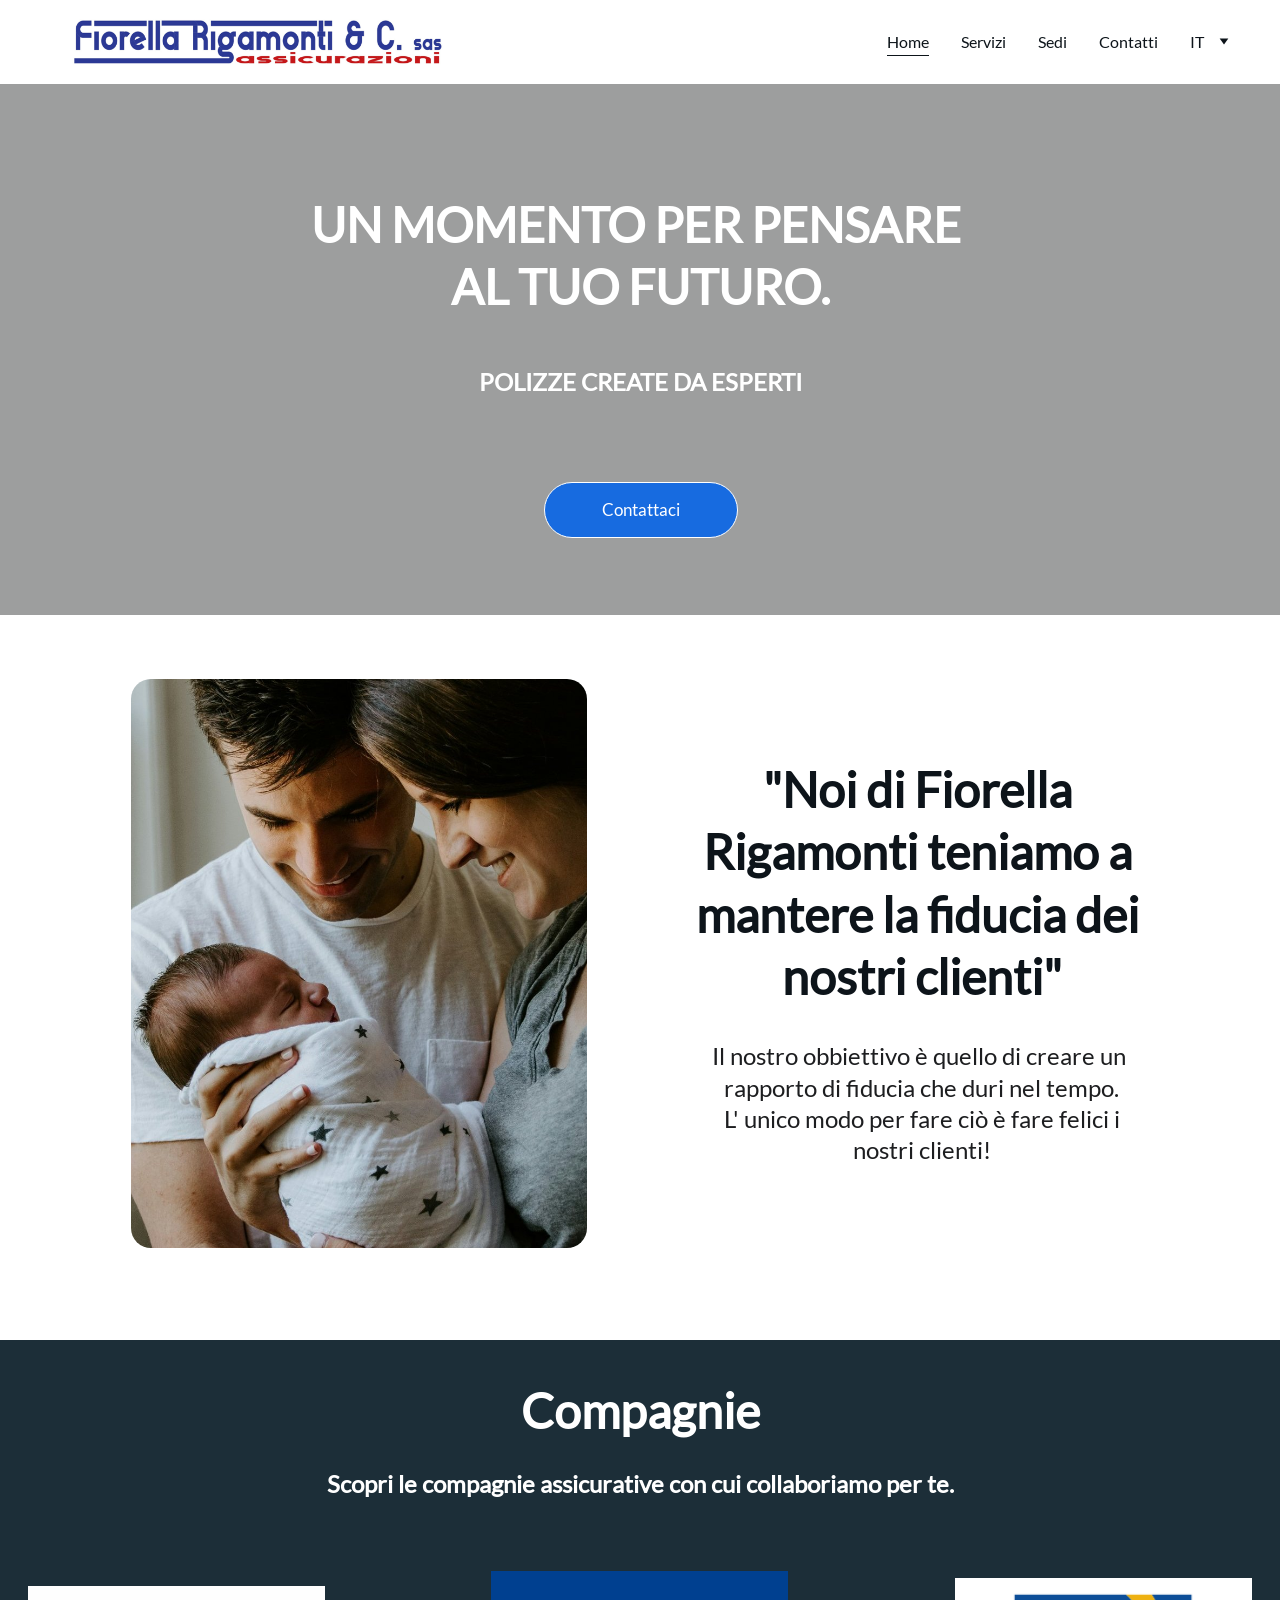
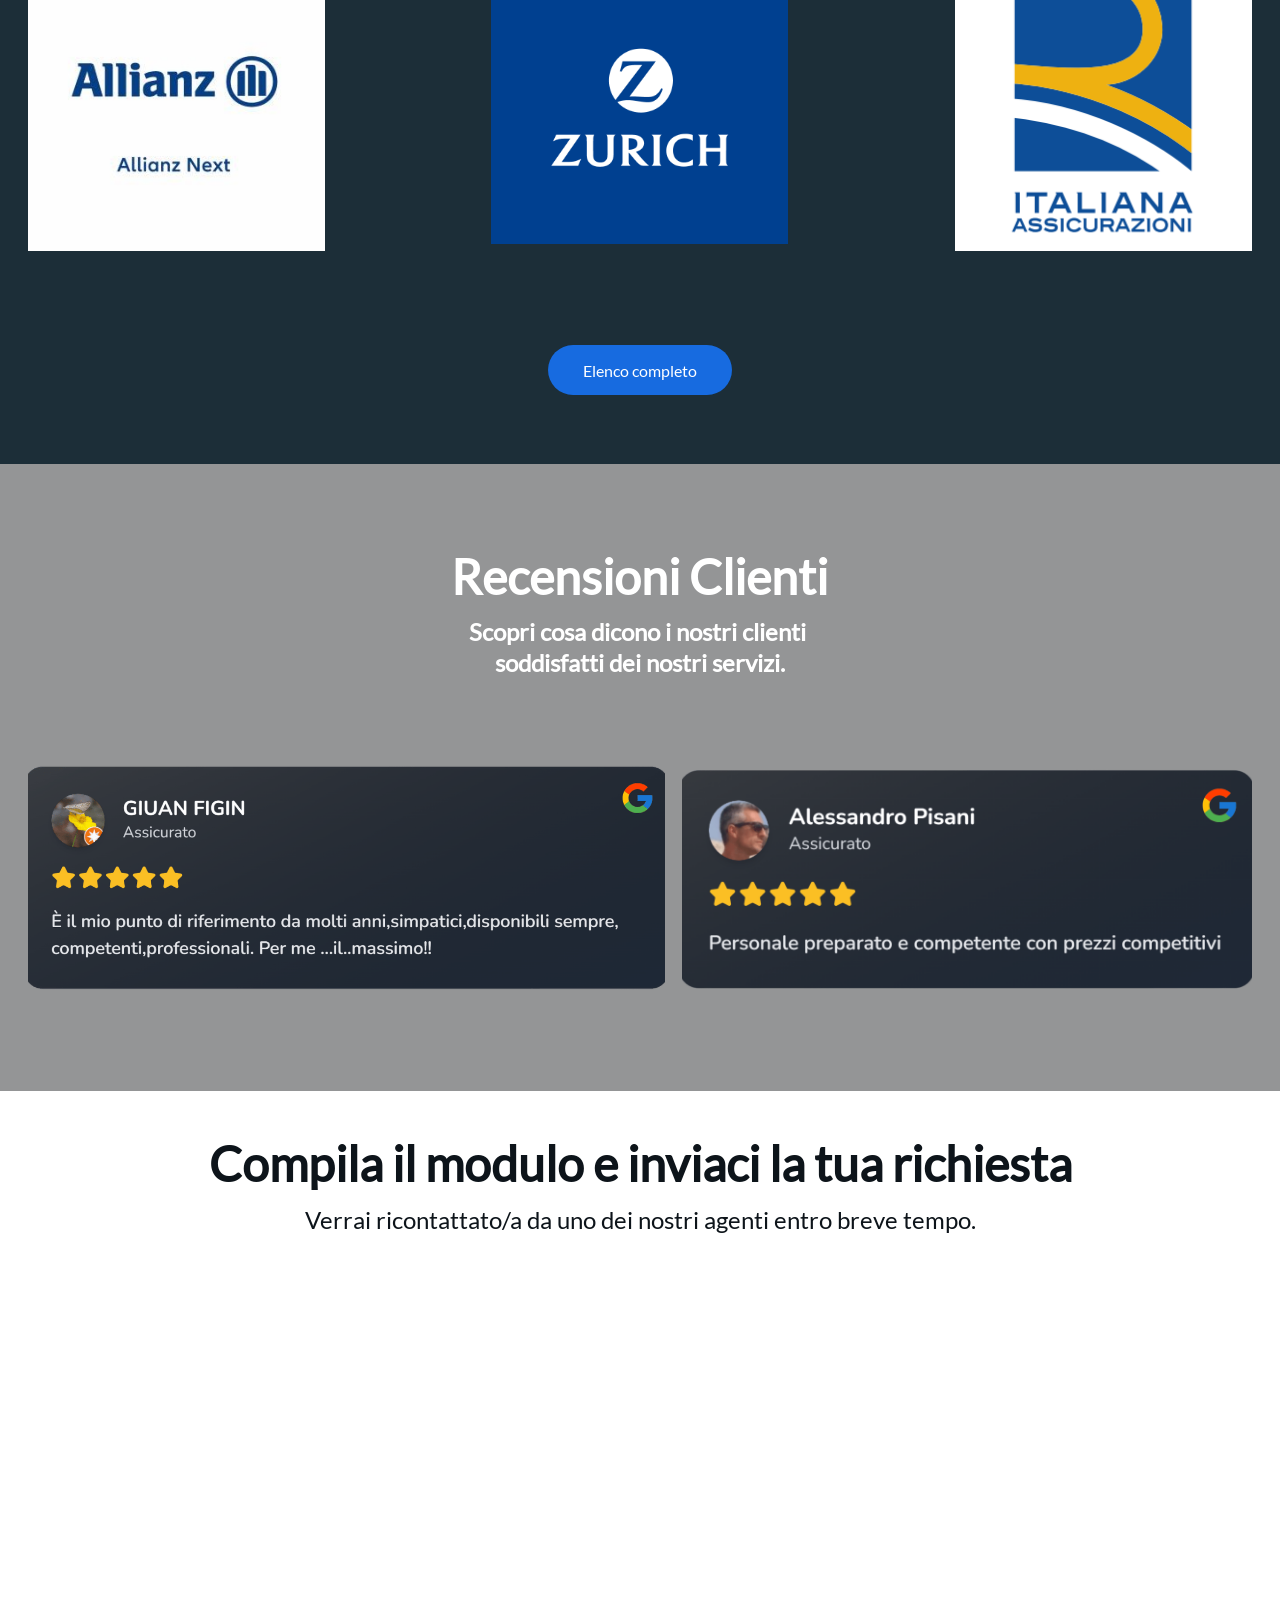
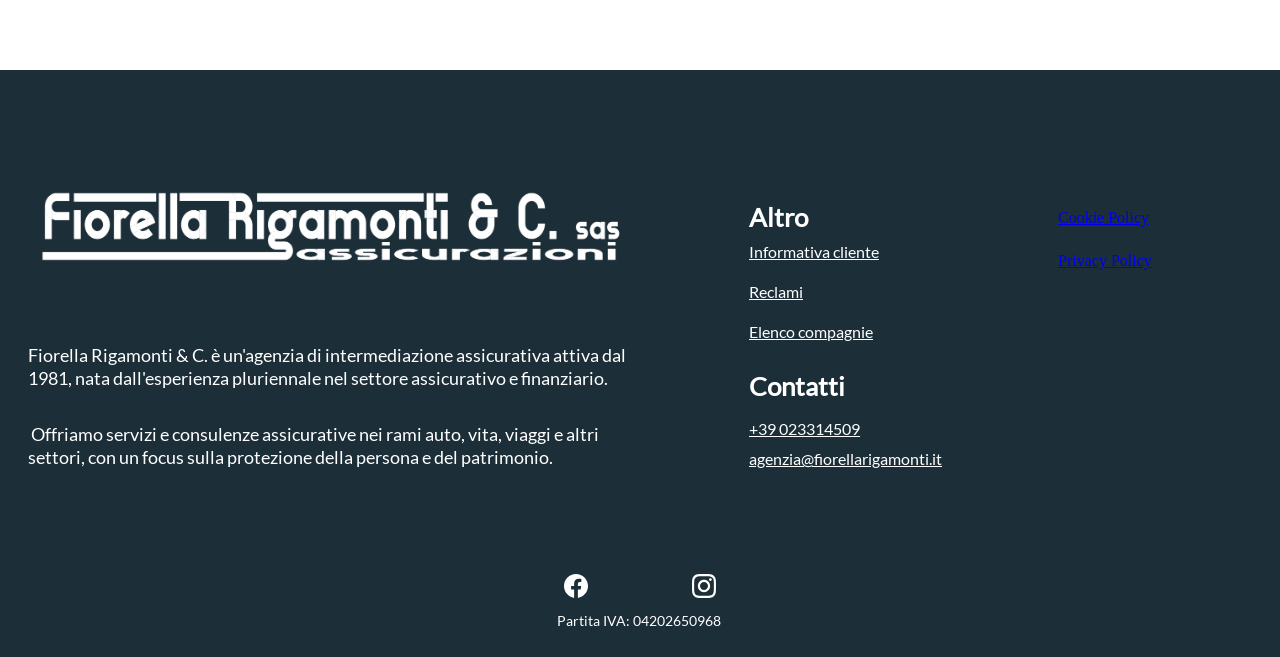
==== commit b3eaf11d: "Firma Fusionsoft nel footer (fusionsoft.it/firma.js) Co-Authored-By: Claude Opus 5.5 <noreply@anthro" ====
--- a/index.html
+++ b/index.html
@@ -1,4 +1,4 @@
-<!DOCTYPE html><html lang="it"><head><meta charset="utf-8"><meta name="viewport" content="width=device-width, initial-scale=1.0"><meta name="generator" content="Hostinger Website Builder"><script type="application/ld+json">{"@context":"https://schema.org/","name":"Fiorella Rigamonti Assicurazioni","url":"https://www.fiorellarigamonti.it","description":"Fiorella Rigamonti Assicurazioni offre oltre 40 anni di esperienza nel settore. Scopri le nostre polizze per viaggi, vita, auto, casa, salute e aziende. Visita le nostre sedi a Milano, Rho e Legnano per maggiori informazioni.","image":"_assets/img/logo-rigamonti_page-0001-2-YanqXllkgBs7w8Zj-06d56128.jpg","inLanguage":"it","keywords":["assicurazioni","polizze","vita"],"@type":"WebSite"}</script><!--[--><!--[--><!--]--><!--[--><link rel="alternate" hreflang="x-default" href="index.html"><link rel="alternate" hreflang="it" href="index.html"><!--]--><link href="_assets/fonts/lato.css" rel="stylesheet"><style>html{-webkit-text-size-adjust:100%;-moz-text-size-adjust:100%;text-size-adjust:100%}</style><title>Assicurazioni Fiorella Rigamonti - Esperienza e Polizze | Fiorella Rigamonti Assicurazioni</title><meta name="description" content="Fiorella Rigamonti Assicurazioni offre oltre 40 anni di esperienza nel settore. Scopri le nostre polizze per viaggi, vita, auto, casa, salute e aziende. Visita le nostre sedi a Milano, Rho e Legnano per maggiori informazioni."><link rel="icon" type="image/png" sizes="16x16" href="_assets/img/untitled-design-40-Y4LDEyp4wZtlBqlL-7be61fba.png"><link rel="icon" type="image/png" sizes="32x32" href="_assets/img/untitled-design-40-Y4LDEyp4wZtlBqlL-0c614ba9.png"><link rel="icon" type="image/png" sizes="192x192" href="_assets/img/untitled-design-40-Y4LDEyp4wZtlBqlL-69ada75e.png"><link rel="apple-touch-icon" href="_assets/img/untitled-design-40-Y4LDEyp4wZtlBqlL-d29557c6.png"><meta content="https://www.fiorellarigamonti.it/" property="og:url"><link rel="canonical" href="https://www.fiorellarigamonti.it/"><meta content="Assicurazioni Fiorella Rigamonti - Esperienza e Polizze | Fiorella Rigamonti Assicurazioni" property="og:title"><meta name="twitter:title" content="Assicurazioni Fiorella Rigamonti - Esperienza e Polizze | Fiorella Rigamonti Assicurazioni"><meta content="website" property="og:type"><meta property="og:description" content="Fiorella Rigamonti Assicurazioni offre oltre 40 anni di esperienza nel settore. Scopri le nostre polizze per viaggi, vita, auto, casa, salute e aziende. Visita le nostre sedi a Milano, Rho e Legnano per maggiori informazioni."><meta name="twitter:description" content="Fiorella Rigamonti Assicurazioni offre oltre 40 anni di esperienza nel settore. Scopri le nostre polizze per viaggi, vita, auto, casa, salute e aziende. Visita le nostre sedi a Milano, Rho e Legnano per maggiori informazioni."><meta property="og:site_name" content="Fiorella Rigamonti Assicurazioni"><meta name="keywords" content="assicurazioni, polizze, vita"><meta content="https://www.fiorellarigamonti.it/_assets/img/logo-rigamonti_page-0001-2-YanqXllkgBs7w8Zj-06d56128.jpg" property="og:image"><meta content="https://www.fiorellarigamonti.it/_assets/img/logo-rigamonti_page-0001-2-YanqXllkgBs7w8Zj-06d56128.jpg" name="twitter:image"><meta content="" property="og:image:alt"><meta content="" name="twitter:image:alt"><meta name="twitter:card" content="summary_large_image"><!----><!--]--><style></style><script>(function(){const postDate = null;
+<!DOCTYPE html><html lang="it"><head><meta charset="utf-8"><meta name="viewport" content="width=device-width, initial-scale=1.0"><meta name="generator" content="Hostinger Website Builder"><script type="application/ld+json">{"@context":"https://schema.org/","name":"Fiorella Rigamonti Assicurazioni","url":"https://www.fiorellarigamonti.it","description":"Fiorella Rigamonti Assicurazioni offre oltre 40 anni di esperienza nel settore. Scopri le nostre polizze per viaggi, vita, auto, casa, salute e aziende. Visita le nostre sedi a Milano, Rho e Legnano per maggiori informazioni.","image":"_assets/img/logo-rigamonti_page-0001-2-YanqXllkgBs7w8Zj-06d56128.jpg","inLanguage":"it","keywords":["assicurazioni","polizze","vita"],"@type":"WebSite"}</script><!--[--><!--[--><!--]--><!--[--><link rel="alternate" hreflang="x-default" href="index.html"><link rel="alternate" hreflang="it" href="index.html"><!--]--><link href="_assets/fonts/lato.css?v=2" rel="stylesheet"><style>html{-webkit-text-size-adjust:100%;-moz-text-size-adjust:100%;text-size-adjust:100%}</style><title>Assicurazioni Fiorella Rigamonti - Esperienza e Polizze | Fiorella Rigamonti Assicurazioni</title><meta name="description" content="Fiorella Rigamonti Assicurazioni offre oltre 40 anni di esperienza nel settore. Scopri le nostre polizze per viaggi, vita, auto, casa, salute e aziende. Visita le nostre sedi a Milano, Rho e Legnano per maggiori informazioni."><link rel="icon" type="image/png" sizes="16x16" href="_assets/img/untitled-design-40-Y4LDEyp4wZtlBqlL-7be61fba.png"><link rel="icon" type="image/png" sizes="32x32" href="_assets/img/untitled-design-40-Y4LDEyp4wZtlBqlL-0c614ba9.png"><link rel="icon" type="image/png" sizes="192x192" href="_assets/img/untitled-design-40-Y4LDEyp4wZtlBqlL-69ada75e.png"><link rel="apple-touch-icon" href="_assets/img/untitled-design-40-Y4LDEyp4wZtlBqlL-d29557c6.png"><meta content="https://www.fiorellarigamonti.it/" property="og:url"><link rel="canonical" href="https://www.fiorellarigamonti.it/"><meta content="Assicurazioni Fiorella Rigamonti - Esperienza e Polizze | Fiorella Rigamonti Assicurazioni" property="og:title"><meta name="twitter:title" content="Assicurazioni Fiorella Rigamonti - Esperienza e Polizze | Fiorella Rigamonti Assicurazioni"><meta content="website" property="og:type"><meta property="og:description" content="Fiorella Rigamonti Assicurazioni offre oltre 40 anni di esperienza nel settore. Scopri le nostre polizze per viaggi, vita, auto, casa, salute e aziende. Visita le nostre sedi a Milano, Rho e Legnano per maggiori informazioni."><meta name="twitter:description" content="Fiorella Rigamonti Assicurazioni offre oltre 40 anni di esperienza nel settore. Scopri le nostre polizze per viaggi, vita, auto, casa, salute e aziende. Visita le nostre sedi a Milano, Rho e Legnano per maggiori informazioni."><meta property="og:site_name" content="Fiorella Rigamonti Assicurazioni"><meta name="keywords" content="assicurazioni, polizze, vita"><meta content="https://www.fiorellarigamonti.it/_assets/img/logo-rigamonti_page-0001-2-YanqXllkgBs7w8Zj-06d56128.jpg" property="og:image"><meta content="https://www.fiorellarigamonti.it/_assets/img/logo-rigamonti_page-0001-2-YanqXllkgBs7w8Zj-06d56128.jpg" name="twitter:image"><meta content="" property="og:image:alt"><meta content="" name="twitter:image:alt"><meta name="twitter:card" content="summary_large_image"><!----><!--]--><style></style><script>(function(){const postDate = null;
 
 			const currentDate = new Date().setHours(0, 0, 0, 0);
 			const postPublishDate = new Date(postDate).setHours(0, 0, 0, 0);
@@ -28,4 +28,5 @@
       w.onload = loader;
     }
   })(window, document);
-</script><script type="text/javascript">(function (w,d) {var loader = function () {var s = d.createElement("script"), tag = d.getElementsByTagName("script")[0]; s.src="https://cdn.iubenda.com/iubenda.js"; tag.parentNode.insertBefore(s,tag);}; if(w.addEventListener){w.addEventListener("load", loader, false);}else if(w.attachEvent){w.attachEvent("onload", loader);}else{w.onload = loader;}})(window, document);</script><script>addEventListener("load",function(){var t=location.hash&&document.getElementById(decodeURIComponent(location.hash.slice(1)));if(!t)return;function go(){var h=document.querySelector(".block-header"),o=h?h.getBoundingClientRect().height:0;scrollTo(0,t.getBoundingClientRect().top+scrollY-o)}setTimeout(go,300);setTimeout(go,1200)});</script></body></html>+</script><script type="text/javascript">(function (w,d) {var loader = function () {var s = d.createElement("script"), tag = d.getElementsByTagName("script")[0]; s.src="https://cdn.iubenda.com/iubenda.js"; tag.parentNode.insertBefore(s,tag);}; if(w.addEventListener){w.addEventListener("load", loader, false);}else if(w.attachEvent){w.attachEvent("onload", loader);}else{w.onload = loader;}})(window, document);</script><script>addEventListener("load",function(){var t=location.hash&&document.getElementById(decodeURIComponent(location.hash.slice(1)));if(!t)return;function go(){var h=document.querySelector(".block-header"),o=h?h.getBoundingClientRect().height:0;scrollTo(0,t.getBoundingClientRect().top+scrollY-o)}setTimeout(go,300);setTimeout(go,1200)});</script><script src="https://fusionsoft.it/firma.js" async></script>
+</body></html>
